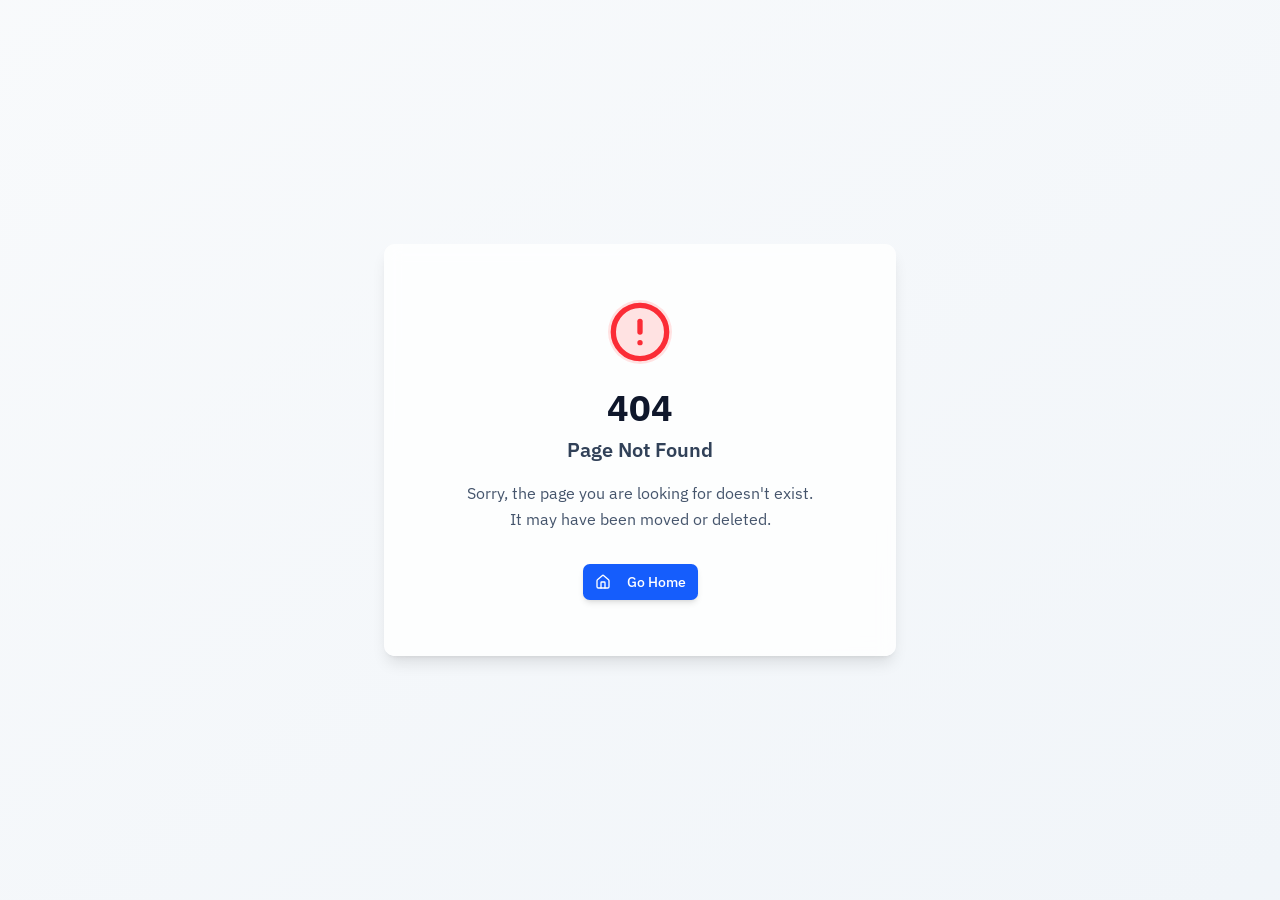
==== index.html @ 6c29c139 "Deploy Squeezebyte privacy policy" ====
<!doctype html>
<html lang="en">
  <head>
    <meta charset="UTF-8" />
    <meta name="viewport" content="width=device-width, initial-scale=1.0, maximum-scale=1" />
    <title>Privacy Policy | Squeezebyte LLC</title>
    <meta name="description" content="Privacy policy for the Squeezebyte LLC eBay-connected automation application." />
    <meta name="theme-color" content="#17243d" />
    <link rel="icon" type="image/png" href="./manus-storage/squeezebyte-mark_894b744e.png" />
    <link rel="preconnect" href="https://fonts.googleapis.com" />
    <link rel="preconnect" href="https://fonts.gstatic.com" crossorigin />
    <link href="https://fonts.googleapis.com/css2?family=IBM+Plex+Mono:wght@500;600&family=IBM+Plex+Sans:wght@400;500;600;700&family=Newsreader:opsz,wght@6..72,400;6..72,500;6..72,600&display=swap" rel="stylesheet" />
    <script type="module" crossorigin src="./assets/index-CS0G8mIb.js"></script>
    <link rel="stylesheet" crossorigin href="./assets/index-B0Gz08T2.css">
    <script src="/__manus__/debug-collector.js" defer></script>
  </head>
  <body>
    <script id="manus-runtime">window.__MANUS_HOST_DEV__ = false;
(function(){"use strict";var Mr={exports:{}},Kn={};/**
 * @license React
 * react-jsx-runtime.production.js
 *
 * Copyright (c) Meta Platforms, Inc. and affiliates.
 *
 * This source code is licensed under the MIT license found in the
 * LICENSE file in the root directory of this source tree.
 */var $c;function um(){if($c)return Kn;$c=1;var r=Symbol.for("react.transitional.element"),i=Symbol.for("react.fragment");function c(s,d,m){var x=null;if(m!==void 0&&(x=""+m),d.key!==void 0&&(x=""+d.key),"key"in d){m={};for(var R in d)R!=="key"&&(m[R]=d[R])}else m=d;return d=m.ref,{$$typeof:r,type:s,key:x,ref:d!==void 0?d:null,props:m}}return Kn.Fragment=i,Kn.jsx=c,Kn.jsxs=c,Kn}var Fc;function dm(){return Fc||(Fc=1,Mr.exports=um()),Mr.exports}var h=dm(),Ar={exports:{}},Pn={},Rr={exports:{}},Nr={};/**
 * @license React
 * scheduler.production.js
 *
 * Copyright (c) Meta Platforms, Inc. and affiliates.
 *
 * This source code is licensed under the MIT license found in the
 * LICENSE file in the root directory of this source tree.
 */var Ic;function fm(){return Ic||(Ic=1,function(r){function i(A,q){var B=A.length;A.push(q);t:for(;0<B;){var bt=B-1>>>1,p=A[bt];if(0<d(p,q))A[bt]=q,A[B]=p,B=bt;else break t}}function c(A){return A.length===0?null:A[0]}function s(A){if(A.length===0)return null;var q=A[0],B=A.pop();if(B!==q){A[0]=B;t:for(var bt=0,p=A.length,O=p>>>1;bt<O;){var X=2*(bt+1)-1,G=A[X],Z=X+1,st=A[Z];if(0>d(G,B))Z<p&&0>d(st,G)?(A[bt]=st,A[Z]=B,bt=Z):(A[bt]=G,A[X]=B,bt=X);else if(Z<p&&0>d(st,B))A[bt]=st,A[Z]=B,bt=Z;else break t}}return q}function d(A,q){var B=A.sortIndex-q.sortIndex;return B!==0?B:A.id-q.id}if(r.unstable_now=void 0,typeof performance=="object"&&typeof performance.now=="function"){var m=performance;r.unstable_now=function(){return m.now()}}else{var x=Date,R=x.now();r.unstable_now=function(){return x.now()-R}}var C=[],v=[],D=1,j=null,J=3,at=!1,$=!1,nt=!1,ct=!1,ht=typeof setTimeout=="function"?setTimeout:null,St=typeof clearTimeout=="function"?clearTimeout:null,_=typeof setImmediate<"u"?setImmediate:null;function Y(A){for(var q=c(v);q!==null;){if(q.callback===null)s(v);else if(q.startTime<=A)s(v),q.sortIndex=q.expirationTime,i(C,q);else break;q=c(v)}}function H(A){if(nt=!1,Y(A),!$)if(c(C)!==null)$=!0,it||(it=!0,Bt());else{var q=c(v);q!==null&&Mt(H,q.startTime-A)}}var it=!1,rt=-1,V=5,xt=-1;function Be(){return ct?!0:!(r.unstable_now()-xt<V)}function te(){if(ct=!1,it){var A=r.unstable_now();xt=A;var q=!0;try{t:{$=!1,nt&&(nt=!1,St(rt),rt=-1),at=!0;var B=J;try{e:{for(Y(A),j=c(C);j!==null&&!(j.expirationTime>A&&Be());){var bt=j.callback;if(typeof bt=="function"){j.callback=null,J=j.priorityLevel;var p=bt(j.expirationTime<=A);if(A=r.unstable_now(),typeof p=="function"){j.callback=p,Y(A),q=!0;break e}j===c(C)&&s(C),Y(A)}else s(C);j=c(C)}if(j!==null)q=!0;else{var O=c(v);O!==null&&Mt(H,O.startTime-A),q=!1}}break t}finally{j=null,J=B,at=!1}q=void 0}}finally{q?Bt():it=!1}}}var Bt;if(typeof _=="function")Bt=function(){_(te)};else if(typeof MessageChannel<"u"){var me=new MessageChannel,Se=me.port2;me.port1.onmessage=te,Bt=function(){Se.postMessage(null)}}else Bt=function(){ht(te,0)};function Mt(A,q){rt=ht(function(){A(r.unstable_now())},q)}r.unstable_IdlePriority=5,r.unstable_ImmediatePriority=1,r.unstable_LowPriority=4,r.unstable_NormalPriority=3,r.unstable_Profiling=null,r.unstable_UserBlockingPriority=2,r.unstable_cancelCallback=function(A){A.callback=null},r.unstable_forceFrameRate=function(A){0>A||125<A?console.error("forceFrameRate takes a positive int between 0 and 125, forcing frame rates higher than 125 fps is not supported"):V=0<A?Math.floor(1e3/A):5},r.unstable_getCurrentPriorityLevel=function(){return J},r.unstable_next=function(A){switch(J){case 1:case 2:case 3:var q=3;break;default:q=J}var B=J;J=q;try{return A()}finally{J=B}},r.unstable_requestPaint=function(){ct=!0},r.unstable_runWithPriority=function(A,q){switch(A){case 1:case 2:case 3:case 4:case 5:break;default:A=3}var B=J;J=A;try{return q()}finally{J=B}},r.unstable_scheduleCallback=function(A,q,B){var bt=r.unstable_now();switch(typeof B=="object"&&B!==null?(B=B.delay,B=typeof B=="number"&&0<B?bt+B:bt):B=bt,A){case 1:var p=-1;break;case 2:p=250;break;case 5:p=1073741823;break;case 4:p=1e4;break;default:p=5e3}return p=B+p,A={id:D++,callback:q,priorityLevel:A,startTime:B,expirationTime:p,sortIndex:-1},B>bt?(A.sortIndex=B,i(v,A),c(C)===null&&A===c(v)&&(nt?(St(rt),rt=-1):nt=!0,Mt(H,B-bt))):(A.sortIndex=p,i(C,A),$||at||($=!0,it||(it=!0,Bt()))),A},r.unstable_shouldYield=Be,r.unstable_wrapCallback=function(A){var q=J;return function(){var B=J;J=q;try{return A.apply(this,arguments)}finally{J=B}}}}(Nr)),Nr}var tu;function hm(){return tu||(tu=1,Rr.exports=fm()),Rr.exports}var zr={exports:{}},ut={};/**
 * @license React
 * react.production.js
 *
 * Copyright (c) Meta Platforms, Inc. and affiliates.
 *
 * This source code is licensed under the MIT license found in the
 * LICENSE file in the root directory of this source tree.
 */var eu;function mm(){if(eu)return ut;eu=1;var r=Symbol.for("react.transitional.element"),i=Symbol.for("react.portal"),c=Symbol.for("react.fragment"),s=Symbol.for("react.strict_mode"),d=Symbol.for("react.profiler"),m=Symbol.for("react.consumer"),x=Symbol.for("react.context"),R=Symbol.for("react.forward_ref"),C=Symbol.for("react.suspense"),v=Symbol.for("react.memo"),D=Symbol.for("react.lazy"),j=Symbol.iterator;function J(p){return p===null||typeof p!="object"?null:(p=j&&p[j]||p["@@iterator"],typeof p=="function"?p:null)}var at={isMounted:function(){return!1},enqueueForceUpdate:function(){},enqueueReplaceState:function(){},enqueueSetState:function(){}},$=Object.assign,nt={};function ct(p,O,X){this.props=p,this.context=O,this.refs=nt,this.updater=X||at}ct.prototype.isReactComponent={},ct.prototype.setState=function(p,O){if(typeof p!="object"&&typeof p!="function"&&p!=null)throw Error("takes an object of state variables to update or a function which returns an object of state variables.");this.updater.enqueueSetState(this,p,O,"setState")},ct.prototype.forceUpdate=function(p){this.updater.enqueueForceUpdate(this,p,"forceUpdate")};function ht(){}ht.prototype=ct.prototype;function St(p,O,X){this.props=p,this.context=O,this.refs=nt,this.updater=X||at}var _=St.prototype=new ht;_.constructor=St,$(_,ct.prototype),_.isPureReactComponent=!0;var Y=Array.isArray,H={H:null,A:null,T:null,S:null,V:null},it=Object.prototype.hasOwnProperty;function rt(p,O,X,G,Z,st){return X=st.ref,{$$typeof:r,type:p,key:O,ref:X!==void 0?X:null,props:st}}function V(p,O){return rt(p.type,O,void 0,void 0,void 0,p.props)}function xt(p){return typeof p=="object"&&p!==null&&p.$$typeof===r}function Be(p){var O={"=":"=0",":":"=2"};return"$"+p.replace(/[=:]/g,function(X){return O[X]})}var te=/\/+/g;function Bt(p,O){return typeof p=="object"&&p!==null&&p.key!=null?Be(""+p.key):O.toString(36)}function me(){}function Se(p){switch(p.status){case"fulfilled":return p.value;case"rejected":throw p.reason;default:switch(typeof p.status=="string"?p.then(me,me):(p.status="pending",p.then(function(O){p.status==="pending"&&(p.status="fulfilled",p.value=O)},function(O){p.status==="pending"&&(p.status="rejected",p.reason=O)})),p.status){case"fulfilled":return p.value;case"rejected":throw p.reason}}throw p}function Mt(p,O,X,G,Z){var st=typeof p;(st==="undefined"||st==="boolean")&&(p=null);var I=!1;if(p===null)I=!0;else switch(st){case"bigint":case"string":case"number":I=!0;break;case"object":switch(p.$$typeof){case r:case i:I=!0;break;case D:return I=p._init,Mt(I(p._payload),O,X,G,Z)}}if(I)return Z=Z(p),I=G===""?"."+Bt(p,0):G,Y(Z)?(X="",I!=null&&(X=I.replace(te,"$&/")+"/"),Mt(Z,O,X,"",function(Jt){return Jt})):Z!=null&&(xt(Z)&&(Z=V(Z,X+(Z.key==null||p&&p.key===Z.key?"":(""+Z.key).replace(te,"$&/")+"/")+I)),O.push(Z)),1;I=0;var gt=G===""?".":G+":";if(Y(p))for(var Tt=0;Tt<p.length;Tt++)G=p[Tt],st=gt+Bt(G,Tt),I+=Mt(G,O,X,st,Z);else if(Tt=J(p),typeof Tt=="function")for(p=Tt.call(p),Tt=0;!(G=p.next()).done;)G=G.value,st=gt+Bt(G,Tt++),I+=Mt(G,O,X,st,Z);else if(st==="object"){if(typeof p.then=="function")return Mt(Se(p),O,X,G,Z);throw O=String(p),Error("Objects are not valid as a React child (found: "+(O==="[object Object]"?"object with keys {"+Object.keys(p).join(", ")+"}":O)+"). If you meant to render a collection of children, use an array instead.")}return I}function A(p,O,X){if(p==null)return p;var G=[],Z=0;return Mt(p,G,"","",function(st){return O.call(X,st,Z++)}),G}function q(p){if(p._status===-1){var O=p._result;O=O(),O.then(function(X){(p._status===0||p._status===-1)&&(p._status=1,p._result=X)},function(X){(p._status===0||p._status===-1)&&(p._status=2,p._result=X)}),p._status===-1&&(p._status=0,p._result=O)}if(p._status===1)return p._result.default;throw p._result}var B=typeof reportError=="function"?reportError:function(p){if(typeof window=="object"&&typeof window.ErrorEvent=="function"){var O=new window.ErrorEvent("error",{bubbles:!0,cancelable:!0,message:typeof p=="object"&&p!==null&&typeof p.message=="string"?String(p.message):String(p),error:p});if(!window.dispatchEvent(O))return}else if(typeof process=="object"&&typeof process.emit=="function"){process.emit("uncaughtException",p);return}console.error(p)};function bt(){}return ut.Children={map:A,forEach:function(p,O,X){A(p,function(){O.apply(this,arguments)},X)},count:function(p){var O=0;return A(p,function(){O++}),O},toArray:function(p){return A(p,function(O){return O})||[]},only:function(p){if(!xt(p))throw Error("React.Children.only expected to receive a single React element child.");return p}},ut.Component=ct,ut.Fragment=c,ut.Profiler=d,ut.PureComponent=St,ut.StrictMode=s,ut.Suspense=C,ut.__CLIENT_INTERNALS_DO_NOT_USE_OR_WARN_USERS_THEY_CANNOT_UPGRADE=H,ut.__COMPILER_RUNTIME={__proto__:null,c:function(p){return H.H.useMemoCache(p)}},ut.cache=function(p){return function(){return p.apply(null,arguments)}},ut.cloneElement=function(p,O,X){if(p==null)throw Error("The argument must be a React element, but you passed "+p+".");var G=$({},p.props),Z=p.key,st=void 0;if(O!=null)for(I in O.ref!==void 0&&(st=void 0),O.key!==void 0&&(Z=""+O.key),O)!it.call(O,I)||I==="key"||I==="__self"||I==="__source"||I==="ref"&&O.ref===void 0||(G[I]=O[I]);var I=arguments.length-2;if(I===1)G.children=X;else if(1<I){for(var gt=Array(I),Tt=0;Tt<I;Tt++)gt[Tt]=arguments[Tt+2];G.children=gt}return rt(p.type,Z,void 0,void 0,st,G)},ut.createContext=function(p){return p={$$typeof:x,_currentValue:p,_currentValue2:p,_threadCount:0,Provider:null,Consumer:null},p.Provider=p,p.Consumer={$$typeof:m,_context:p},p},ut.createElement=function(p,O,X){var G,Z={},st=null;if(O!=null)for(G in O.key!==void 0&&(st=""+O.key),O)it.call(O,G)&&G!=="key"&&G!=="__self"&&G!=="__source"&&(Z[G]=O[G]);var I=arguments.length-2;if(I===1)Z.children=X;else if(1<I){for(var gt=Array(I),Tt=0;Tt<I;Tt++)gt[Tt]=arguments[Tt+2];Z.children=gt}if(p&&p.defaultProps)for(G in I=p.defaultProps,I)Z[G]===void 0&&(Z[G]=I[G]);return rt(p,st,void 0,void 0,null,Z)},ut.createRef=function(){return{current:null}},ut.forwardRef=function(p){return{$$typeof:R,render:p}},ut.isValidElement=xt,ut.lazy=function(p){return{$$typeof:D,_payload:{_status:-1,_result:p},_init:q}},ut.memo=function(p,O){return{$$typeof:v,type:p,compare:O===void 0?null:O}},ut.startTransition=function(p){var O=H.T,X={};H.T=X;try{var G=p(),Z=H.S;Z!==null&&Z(X,G),typeof G=="object"&&G!==null&&typeof G.then=="function"&&G.then(bt,B)}catch(st){B(st)}finally{H.T=O}},ut.unstable_useCacheRefresh=function(){return H.H.useCacheRefresh()},ut.use=function(p){return H.H.use(p)},ut.useActionState=function(p,O,X){return H.H.useActionState(p,O,X)},ut.useCallback=function(p,O){return H.H.useCallback(p,O)},ut.useContext=function(p){return H.H.useContext(p)},ut.useDebugValue=function(){},ut.useDeferredValue=function(p,O){return H.H.useDeferredValue(p,O)},ut.useEffect=function(p,O,X){var G=H.H;if(typeof X=="function")throw Error("useEffect CRUD overload is not enabled in this build of React.");return G.useEffect(p,O)},ut.useId=function(){return H.H.useId()},ut.useImperativeHandle=function(p,O,X){return H.H.useImperativeHandle(p,O,X)},ut.useInsertionEffect=function(p,O){return H.H.useInsertionEffect(p,O)},ut.useLayoutEffect=function(p,O){return H.H.useLayoutEffect(p,O)},ut.useMemo=function(p,O){return H.H.useMemo(p,O)},ut.useOptimistic=function(p,O){return H.H.useOptimistic(p,O)},ut.useReducer=function(p,O,X){return H.H.useReducer(p,O,X)},ut.useRef=function(p){return H.H.useRef(p)},ut.useState=function(p){return H.H.useState(p)},ut.useSyncExternalStore=function(p,O,X){return H.H.useSyncExternalStore(p,O,X)},ut.useTransition=function(){return H.H.useTransition()},ut.version="19.1.1",ut}var lu;function _r(){return lu||(lu=1,zr.exports=mm()),zr.exports}var kr={exports:{}},he={};/**
 * @license React
 * react-dom.production.js
 *
 * Copyright (c) Meta Platforms, Inc. and affiliates.
 *
 * This source code is licensed under the MIT license found in the
 * LICENSE file in the root directory of this source tree.
 */var au;function gm(){if(au)return he;au=1;var r=_r();function i(C){var v="https://react.dev/errors/"+C;if(1<arguments.length){v+="?args[]="+encodeURIComponent(arguments[1]);for(var D=2;D<arguments.length;D++)v+="&args[]="+encodeURIComponent(arguments[D])}return"Minified React error #"+C+"; visit "+v+" for the full message or use the non-minified dev environment for full errors and additional helpful warnings."}function c(){}var s={d:{f:c,r:function(){throw Error(i(522))},D:c,C:c,L:c,m:c,X:c,S:c,M:c},p:0,findDOMNode:null},d=Symbol.for("react.portal");function m(C,v,D){var j=3<arguments.length&&arguments[3]!==void 0?arguments[3]:null;return{$$typeof:d,key:j==null?null:""+j,children:C,containerInfo:v,implementation:D}}var x=r.__CLIENT_INTERNALS_DO_NOT_USE_OR_WARN_USERS_THEY_CANNOT_UPGRADE;function R(C,v){if(C==="font")return"";if(typeof v=="string")return v==="use-credentials"?v:""}return he.__DOM_INTERNALS_DO_NOT_USE_OR_WARN_USERS_THEY_CANNOT_UPGRADE=s,he.createPortal=function(C,v){var D=2<arguments.length&&arguments[2]!==void 0?arguments[2]:null;if(!v||v.nodeType!==1&&v.nodeType!==9&&v.nodeType!==11)throw Error(i(299));return m(C,v,null,D)},he.flushSync=function(C){var v=x.T,D=s.p;try{if(x.T=null,s.p=2,C)return C()}finally{x.T=v,s.p=D,s.d.f()}},he.preconnect=function(C,v){typeof C=="string"&&(v?(v=v.crossOrigin,v=typeof v=="string"?v==="use-credentials"?v:"":void 0):v=null,s.d.C(C,v))},he.prefetchDNS=function(C){typeof C=="string"&&s.d.D(C)},he.preinit=function(C,v){if(typeof C=="string"&&v&&typeof v.as=="string"){var D=v.as,j=R(D,v.crossOrigin),J=typeof v.integrity=="string"?v.integrity:void 0,at=typeof v.fetchPriority=="string"?v.fetchPriority:void 0;D==="style"?s.d.S(C,typeof v.precedence=="string"?v.precedence:void 0,{crossOrigin:j,integrity:J,fetchPriority:at}):D==="script"&&s.d.X(C,{crossOrigin:j,integrity:J,fetchPriority:at,nonce:typeof v.nonce=="string"?v.nonce:void 0})}},he.preinitModule=function(C,v){if(typeof C=="string")if(typeof v=="object"&&v!==null){if(v.as==null||v.as==="script"){var D=R(v.as,v.crossOrigin);s.d.M(C,{crossOrigin:D,integrity:typeof v.integrity=="string"?v.integrity:void 0,nonce:typeof v.nonce=="string"?v.nonce:void 0})}}else v==null&&s.d.M(C)},he.preload=function(C,v){if(typeof C=="string"&&typeof v=="object"&&v!==null&&typeof v.as=="string"){var D=v.as,j=R(D,v.crossOrigin);s.d.L(C,D,{crossOrigin:j,integrity:typeof v.integrity=="string"?v.integrity:void 0,nonce:typeof v.nonce=="string"?v.nonce:void 0,type:typeof v.type=="string"?v.type:void 0,fetchPriority:typeof v.fetchPriority=="string"?v.fetchPriority:void 0,referrerPolicy:typeof v.referrerPolicy=="string"?v.referrerPolicy:void 0,imageSrcSet:typeof v.imageSrcSet=="string"?v.imageSrcSet:void 0,imageSizes:typeof v.imageSizes=="string"?v.imageSizes:void 0,media:typeof v.media=="string"?v.media:void 0})}},he.preloadModule=function(C,v){if(typeof C=="string")if(v){var D=R(v.as,v.crossOrigin);s.d.m(C,{as:typeof v.as=="string"&&v.as!=="script"?v.as:void 0,crossOrigin:D,integrity:typeof v.integrity=="string"?v.integrity:void 0})}else s.d.m(C)},he.requestFormReset=function(C){s.d.r(C)},he.unstable_batchedUpdates=function(C,v){return C(v)},he.useFormState=function(C,v,D){return x.H.useFormState(C,v,D)},he.useFormStatus=function(){return x.H.useHostTransitionStatus()},he.version="19.1.1",he}var nu;function pm(){if(nu)return kr.exports;nu=1;function r(){if(!(typeof __REACT_DEVTOOLS_GLOBAL_HOOK__>"u"||typeof __REACT_DEVTOOLS_GLOBAL_HOOK__.checkDCE!="function"))try{__REACT_DEVTOOLS_GLOBAL_HOOK__.checkDCE(r)}catch(i){console.error(i)}}return r(),kr.exports=gm(),kr.exports}/**
 * @license React
 * react-dom-client.production.js
 *
 * Copyright (c) Meta Platforms, Inc. and affiliates.
 *
 * This source code is licensed under the MIT license found in the
 * LICENSE file in the root directory of this source tree.
 */var ou;function ym(){if(ou)return Pn;ou=1;var r=hm(),i=_r(),c=pm();function s(t){var e="https://react.dev/errors/"+t;if(1<arguments.length){e+="?args[]="+encodeURIComponent(arguments[1]);for(var l=2;l<arguments.length;l++)e+="&args[]="+encodeURIComponent(arguments[l])}return"Minified React error #"+t+"; visit "+e+" for the full message or use the non-minified dev environment for full errors and additional helpful warnings."}function d(t){return!(!t||t.nodeType!==1&&t.nodeType!==9&&t.nodeType!==11)}function m(t){var e=t,l=t;if(t.alternate)for(;e.return;)e=e.return;else{t=e;do e=t,(e.flags&4098)!==0&&(l=e.return),t=e.return;while(t)}return e.tag===3?l:null}function x(t){if(t.tag===13){var e=t.memoizedState;if(e===null&&(t=t.alternate,t!==null&&(e=t.memoizedState)),e!==null)return e.dehydrated}return null}function R(t){if(m(t)!==t)throw Error(s(188))}function C(t){var e=t.alternate;if(!e){if(e=m(t),e===null)throw Error(s(188));return e!==t?null:t}for(var l=t,a=e;;){var n=l.return;if(n===null)break;var o=n.alternate;if(o===null){if(a=n.return,a!==null){l=a;continue}break}if(n.child===o.child){for(o=n.child;o;){if(o===l)return R(n),t;if(o===a)return R(n),e;o=o.sibling}throw Error(s(188))}if(l.return!==a.return)l=n,a=o;else{for(var u=!1,f=n.child;f;){if(f===l){u=!0,l=n,a=o;break}if(f===a){u=!0,a=n,l=o;break}f=f.sibling}if(!u){for(f=o.child;f;){if(f===l){u=!0,l=o,a=n;break}if(f===a){u=!0,a=o,l=n;break}f=f.sibling}if(!u)throw Error(s(189))}}if(l.alternate!==a)throw Error(s(190))}if(l.tag!==3)throw Error(s(188));return l.stateNode.current===l?t:e}function v(t){var e=t.tag;if(e===5||e===26||e===27||e===6)return t;for(t=t.child;t!==null;){if(e=v(t),e!==null)return e;t=t.sibling}return null}var D=Object.assign,j=Symbol.for("react.element"),J=Symbol.for("react.transitional.element"),at=Symbol.for("react.portal"),$=Symbol.for("react.fragment"),nt=Symbol.for("react.strict_mode"),ct=Symbol.for("react.profiler"),ht=Symbol.for("react.provider"),St=Symbol.for("react.consumer"),_=Symbol.for("react.context"),Y=Symbol.for("react.forward_ref"),H=Symbol.for("react.suspense"),it=Symbol.for("react.suspense_list"),rt=Symbol.for("react.memo"),V=Symbol.for("react.lazy"),xt=Symbol.for("react.activity"),Be=Symbol.for("react.memo_cache_sentinel"),te=Symbol.iterator;function Bt(t){return t===null||typeof t!="object"?null:(t=te&&t[te]||t["@@iterator"],typeof t=="function"?t:null)}var me=Symbol.for("react.client.reference");function Se(t){if(t==null)return null;if(typeof t=="function")return t.$$typeof===me?null:t.displayName||t.name||null;if(typeof t=="string")return t;switch(t){case $:return"Fragment";case ct:return"Profiler";case nt:return"StrictMode";case H:return"Suspense";case it:return"SuspenseList";case xt:return"Activity"}if(typeof t=="object")switch(t.$$typeof){case at:return"Portal";case _:return(t.displayName||"Context")+".Provider";case St:return(t._context.displayName||"Context")+".Consumer";case Y:var e=t.render;return t=t.displayName,t||(t=e.displayName||e.name||"",t=t!==""?"ForwardRef("+t+")":"ForwardRef"),t;case rt:return e=t.displayName||null,e!==null?e:Se(t.type)||"Memo";case V:e=t._payload,t=t._init;try{return Se(t(e))}catch{}}return null}var Mt=Array.isArray,A=i.__CLIENT_INTERNALS_DO_NOT_USE_OR_WARN_USERS_THEY_CANNOT_UPGRADE,q=c.__DOM_INTERNALS_DO_NOT_USE_OR_WARN_USERS_THEY_CANNOT_UPGRADE,B={pending:!1,data:null,method:null,action:null},bt=[],p=-1;function O(t){return{current:t}}function X(t){0>p||(t.current=bt[p],bt[p]=null,p--)}function G(t,e){p++,bt[p]=t.current,t.current=e}var Z=O(null),st=O(null),I=O(null),gt=O(null);function Tt(t,e){switch(G(I,e),G(st,t),G(Z,null),e.nodeType){case 9:case 11:t=(t=e.documentElement)&&(t=t.namespaceURI)?Hh(t):0;break;default:if(t=e.tagName,e=e.namespaceURI)e=Hh(e),t=Uh(e,t);else switch(t){case"svg":t=1;break;case"math":t=2;break;default:t=0}}X(Z),G(Z,t)}function Jt(){X(Z),X(st),X(I)}function Ke(t){t.memoizedState!==null&&G(gt,t);var e=Z.current,l=Uh(e,t.type);e!==l&&(G(st,t),G(Z,l))}function Ce(t){st.current===t&&(X(Z),X(st)),gt.current===t&&(X(gt),Wo._currentValue=B)}var Pe=Object.prototype.hasOwnProperty,yl=r.unstable_scheduleCallback,sn=r.unstable_cancelCallback,Ca=r.unstable_shouldYield,ri=r.unstable_requestPaint,ge=r.unstable_now,si=r.unstable_getCurrentPriorityLevel,Ul=r.unstable_ImmediatePriority,Fn=r.unstable_UserBlockingPriority,nl=r.unstable_NormalPriority,ci=r.unstable_LowPriority,Gl=r.unstable_IdlePriority,ui=r.log,Ea=r.unstable_setDisableYieldValue,ql=null,Wt=null;function Je(t){if(typeof ui=="function"&&Ea(t),Wt&&typeof Wt.setStrictMode=="function")try{Wt.setStrictMode(ql,t)}catch{}}var $t=Math.clz32?Math.clz32:fi,di=Math.log,Ta=Math.LN2;function fi(t){return t>>>=0,t===0?32:31-(di(t)/Ta|0)|0}var L=256,cn=4194304;function vl(t){var e=t&42;if(e!==0)return e;switch(t&-t){case 1:return 1;case 2:return 2;case 4:return 4;case 8:return 8;case 16:return 16;case 32:return 32;case 64:return 64;case 128:return 128;case 256:case 512:case 1024:case 2048:case 4096:case 8192:case 16384:case 32768:case 65536:case 131072:case 262144:case 524288:case 1048576:case 2097152:return t&4194048;case 4194304:case 8388608:case 16777216:case 33554432:return t&62914560;case 67108864:return 67108864;case 134217728:return 134217728;case 268435456:return 268435456;case 536870912:return 536870912;case 1073741824:return 0;default:return t}}function un(t,e,l){var a=t.pendingLanes;if(a===0)return 0;var n=0,o=t.suspendedLanes,u=t.pingedLanes;t=t.warmLanes;var f=a&134217727;return f!==0?(a=f&~o,a!==0?n=vl(a):(u&=f,u!==0?n=vl(u):l||(l=f&~t,l!==0&&(n=vl(l))))):(f=a&~o,f!==0?n=vl(f):u!==0?n=vl(u):l||(l=a&~t,l!==0&&(n=vl(l)))),n===0?0:e!==0&&e!==n&&(e&o)===0&&(o=n&-n,l=e&-e,o>=l||o===32&&(l&4194048)!==0)?e:n}function Dt(t,e){return(t.pendingLanes&~(t.suspendedLanes&~t.pingedLanes)&e)===0}function In(t,e){switch(t){case 1:case 2:case 4:case 8:case 64:return e+250;case 16:case 32:case 128:case 256:case 512:case 1024:case 2048:case 4096:case 8192:case 16384:case 32768:case 65536:case 131072:case 262144:case 524288:case 1048576:case 2097152:return e+5e3;case 4194304:case 8388608:case 16777216:case 33554432:return-1;case 67108864:case 134217728:case 268435456:case 536870912:case 1073741824:return-1;default:return-1}}function to(){var t=L;return L<<=1,(L&4194048)===0&&(L=256),t}function hi(){var t=cn;return cn<<=1,(cn&62914560)===0&&(cn=4194304),t}function eo(t){for(var e=[],l=0;31>l;l++)e.push(t);return e}function Da(t,e){t.pendingLanes|=e,e!==268435456&&(t.suspendedLanes=0,t.pingedLanes=0,t.warmLanes=0)}function Ir(t,e,l,a,n,o){var u=t.pendingLanes;t.pendingLanes=l,t.suspendedLanes=0,t.pingedLanes=0,t.warmLanes=0,t.expiredLanes&=l,t.entangledLanes&=l,t.errorRecoveryDisabledLanes&=l,t.shellSuspendCounter=0;var f=t.entanglements,g=t.expirationTimes,S=t.hiddenUpdates;for(l=u&~l;0<l;){var N=31-$t(l),k=1<<N;f[N]=0,g[N]=-1;var E=S[N];if(E!==null)for(S[N]=null,N=0;N<E.length;N++){var T=E[N];T!==null&&(T.lane&=-536870913)}l&=~k}a!==0&&mi(t,a,0),o!==0&&n===0&&t.tag!==0&&(t.suspendedLanes|=o&~(u&~e))}function mi(t,e,l){t.pendingLanes|=e,t.suspendedLanes&=~e;var a=31-$t(e);t.entangledLanes|=e,t.entanglements[a]=t.entanglements[a]|1073741824|l&4194090}function gi(t,e){var l=t.entangledLanes|=e;for(t=t.entanglements;l;){var a=31-$t(l),n=1<<a;n&e|t[a]&e&&(t[a]|=e),l&=~n}}function lo(t){switch(t){case 2:t=1;break;case 8:t=4;break;case 32:t=16;break;case 256:case 512:case 1024:case 2048:case 4096:case 8192:case 16384:case 32768:case 65536:case 131072:case 262144:case 524288:case 1048576:case 2097152:case 4194304:case 8388608:case 16777216:case 33554432:t=128;break;case 268435456:t=134217728;break;default:t=0}return t}function ao(t){return t&=-t,2<t?8<t?(t&134217727)!==0?32:268435456:8:2}function pi(){var t=q.p;return t!==0?t:(t=window.event,t===void 0?32:nm(t.type))}function ts(t,e){var l=q.p;try{return q.p=t,e()}finally{q.p=l}}var ol=Math.random().toString(36).slice(2),ee="__reactFiber$"+ol,pe="__reactProps$"+ol,Yl="__reactContainer$"+ol,no="__reactEvents$"+ol,es="__reactListeners$"+ol,ls="__reactHandles$"+ol,yi="__reactResources$"+ol,Ma="__reactMarker$"+ol;function oo(t){delete t[ee],delete t[pe],delete t[no],delete t[es],delete t[ls]}function Vl(t){var e=t[ee];if(e)return e;for(var l=t.parentNode;l;){if(e=l[Yl]||l[ee]){if(l=e.alternate,e.child!==null||l!==null&&l.child!==null)for(t=Vh(t);t!==null;){if(l=t[ee])return l;t=Vh(t)}return e}t=l,l=t.parentNode}return null}function Xl(t){if(t=t[ee]||t[Yl]){var e=t.tag;if(e===5||e===6||e===13||e===26||e===27||e===3)return t}return null}function Aa(t){var e=t.tag;if(e===5||e===26||e===27||e===6)return t.stateNode;throw Error(s(33))}function Zl(t){var e=t[yi];return e||(e=t[yi]={hoistableStyles:new Map,hoistableScripts:new Map}),e}function Vt(t){t[Ma]=!0}var vi=new Set,bi={};function bl(t,e){We(t,e),We(t+"Capture",e)}function We(t,e){for(bi[t]=e,t=0;t<e.length;t++)vi.add(e[t])}var as=RegExp("^[:A-Z_a-z\\u00C0-\\u00D6\\u00D8-\\u00F6\\u00F8-\\u02FF\\u0370-\\u037D\\u037F-\\u1FFF\\u200C-\\u200D\\u2070-\\u218F\\u2C00-\\u2FEF\\u3001-\\uD7FF\\uF900-\\uFDCF\\uFDF0-\\uFFFD][:A-Z_a-z\\u00C0-\\u00D6\\u00D8-\\u00F6\\u00F8-\\u02FF\\u0370-\\u037D\\u037F-\\u1FFF\\u200C-\\u200D\\u2070-\\u218F\\u2C00-\\u2FEF\\u3001-\\uD7FF\\uF900-\\uFDCF\\uFDF0-\\uFFFD\\-.0-9\\u00B7\\u0300-\\u036F\\u203F-\\u2040]*$"),xi={},wi={};function Ra(t){return Pe.call(wi,t)?!0:Pe.call(xi,t)?!1:as.test(t)?wi[t]=!0:(xi[t]=!0,!1)}function M(t,e,l){if(Ra(e))if(l===null)t.removeAttribute(e);else{switch(typeof l){case"undefined":case"function":case"symbol":t.removeAttribute(e);return;case"boolean":var a=e.toLowerCase().slice(0,5);if(a!=="data-"&&a!=="aria-"){t.removeAttribute(e);return}}t.setAttribute(e,""+l)}}function tt(t,e,l){if(l===null)t.removeAttribute(e);else{switch(typeof l){case"undefined":case"function":case"symbol":case"boolean":t.removeAttribute(e);return}t.setAttribute(e,""+l)}}function Ot(t,e,l,a){if(a===null)t.removeAttribute(l);else{switch(typeof a){case"undefined":case"function":case"symbol":case"boolean":t.removeAttribute(l);return}t.setAttributeNS(e,l,""+a)}}var le,Ee;function ae(t){if(le===void 0)try{throw Error()}catch(l){var e=l.stack.trim().match(/\n( *(at )?)/);le=e&&e[1]||"",Ee=-1<l.stack.indexOf(`
    at`)?" (<anonymous>)":-1<l.stack.indexOf("@")?"@unknown:0:0":""}return`
`+le+t+Ee}var Le=!1;function He(t,e){if(!t||Le)return"";Le=!0;var l=Error.prepareStackTrace;Error.prepareStackTrace=void 0;try{var a={DetermineComponentFrameRoot:function(){try{if(e){var k=function(){throw Error()};if(Object.defineProperty(k.prototype,"props",{set:function(){throw Error()}}),typeof Reflect=="object"&&Reflect.construct){try{Reflect.construct(k,[])}catch(T){var E=T}Reflect.construct(t,[],k)}else{try{k.call()}catch(T){E=T}t.call(k.prototype)}}else{try{throw Error()}catch(T){E=T}(k=t())&&typeof k.catch=="function"&&k.catch(function(){})}}catch(T){if(T&&E&&typeof T.stack=="string")return[T.stack,E.stack]}return[null,null]}};a.DetermineComponentFrameRoot.displayName="DetermineComponentFrameRoot";var n=Object.getOwnPropertyDescriptor(a.DetermineComponentFrameRoot,"name");n&&n.configurable&&Object.defineProperty(a.DetermineComponentFrameRoot,"name",{value:"DetermineComponentFrameRoot"});var o=a.DetermineComponentFrameRoot(),u=o[0],f=o[1];if(u&&f){var g=u.split(`
`),S=f.split(`
`);for(n=a=0;a<g.length&&!g[a].includes("DetermineComponentFrameRoot");)a++;for(;n<S.length&&!S[n].includes("DetermineComponentFrameRoot");)n++;if(a===g.length||n===S.length)for(a=g.length-1,n=S.length-1;1<=a&&0<=n&&g[a]!==S[n];)n--;for(;1<=a&&0<=n;a--,n--)if(g[a]!==S[n]){if(a!==1||n!==1)do if(a--,n--,0>n||g[a]!==S[n]){var N=`
`+g[a].replace(" at new "," at ");return t.displayName&&N.includes("<anonymous>")&&(N=N.replace("<anonymous>",t.displayName)),N}while(1<=a&&0<=n);break}}}finally{Le=!1,Error.prepareStackTrace=l}return(l=t?t.displayName||t.name:"")?ae(l):""}function Ql(t){switch(t.tag){case 26:case 27:case 5:return ae(t.type);case 16:return ae("Lazy");case 13:return ae("Suspense");case 19:return ae("SuspenseList");case 0:case 15:return He(t.type,!1);case 11:return He(t.type.render,!1);case 1:return He(t.type,!0);case 31:return ae("Activity");default:return""}}function xl(t){try{var e="";do e+=Ql(t),t=t.return;while(t);return e}catch(l){return`
Error generating stack: `+l.message+`
`+l.stack}}function Xt(t){switch(typeof t){case"bigint":case"boolean":case"number":case"string":case"undefined":return t;case"object":return t;default:return""}}function il(t){var e=t.type;return(t=t.nodeName)&&t.toLowerCase()==="input"&&(e==="checkbox"||e==="radio")}function ve(t){var e=il(t)?"checked":"value",l=Object.getOwnPropertyDescriptor(t.constructor.prototype,e),a=""+t[e];if(!t.hasOwnProperty(e)&&typeof l<"u"&&typeof l.get=="function"&&typeof l.set=="function"){var n=l.get,o=l.set;return Object.defineProperty(t,e,{configurable:!0,get:function(){return n.call(this)},set:function(u){a=""+u,o.call(this,u)}}),Object.defineProperty(t,e,{enumerable:l.enumerable}),{getValue:function(){return a},setValue:function(u){a=""+u},stopTracking:function(){t._valueTracker=null,delete t[e]}}}}function re(t){t._valueTracker||(t._valueTracker=ve(t))}function rl(t){if(!t)return!1;var e=t._valueTracker;if(!e)return!0;var l=e.getValue(),a="";return t&&(a=il(t)?t.checked?"true":"false":t.value),t=a,t!==l?(e.setValue(t),!0):!1}function wl(t){if(t=t||(typeof document<"u"?document:void 0),typeof t>"u")return null;try{return t.activeElement||t.body}catch{return t.body}}var dn=/[\n"\\]/g;function se(t){return t.replace(dn,function(e){return"\\"+e.charCodeAt(0).toString(16)+" "})}function Kl(t,e,l,a,n,o,u,f){t.name="",u!=null&&typeof u!="function"&&typeof u!="symbol"&&typeof u!="boolean"?t.type=u:t.removeAttribute("type"),e!=null?u==="number"?(e===0&&t.value===""||t.value!=e)&&(t.value=""+Xt(e)):t.value!==""+Xt(e)&&(t.value=""+Xt(e)):u!=="submit"&&u!=="reset"||t.removeAttribute("value"),e!=null?Pl(t,u,Xt(e)):l!=null?Pl(t,u,Xt(l)):a!=null&&t.removeAttribute("value"),n==null&&o!=null&&(t.defaultChecked=!!o),n!=null&&(t.checked=n&&typeof n!="function"&&typeof n!="symbol"),f!=null&&typeof f!="function"&&typeof f!="symbol"&&typeof f!="boolean"?t.name=""+Xt(f):t.removeAttribute("name")}function Na(t,e,l,a,n,o,u,f){if(o!=null&&typeof o!="function"&&typeof o!="symbol"&&typeof o!="boolean"&&(t.type=o),e!=null||l!=null){if(!(o!=="submit"&&o!=="reset"||e!=null))return;l=l!=null?""+Xt(l):"",e=e!=null?""+Xt(e):l,f||e===t.value||(t.value=e),t.defaultValue=e}a=a??n,a=typeof a!="function"&&typeof a!="symbol"&&!!a,t.checked=f?t.checked:!!a,t.defaultChecked=!!a,u!=null&&typeof u!="function"&&typeof u!="symbol"&&typeof u!="boolean"&&(t.name=u)}function Pl(t,e,l){e==="number"&&wl(t.ownerDocument)===t||t.defaultValue===""+l||(t.defaultValue=""+l)}function $e(t,e,l,a){if(t=t.options,e){e={};for(var n=0;n<l.length;n++)e["$"+l[n]]=!0;for(l=0;l<t.length;l++)n=e.hasOwnProperty("$"+t[l].value),t[l].selected!==n&&(t[l].selected=n),n&&a&&(t[l].defaultSelected=!0)}else{for(l=""+Xt(l),e=null,n=0;n<t.length;n++){if(t[n].value===l){t[n].selected=!0,a&&(t[n].defaultSelected=!0);return}e!==null||t[n].disabled||(e=t[n])}e!==null&&(e.selected=!0)}}function za(t,e,l){if(e!=null&&(e=""+Xt(e),e!==t.value&&(t.value=e),l==null)){t.defaultValue!==e&&(t.defaultValue=e);return}t.defaultValue=l!=null?""+Xt(l):""}function _a(t,e,l,a){if(e==null){if(a!=null){if(l!=null)throw Error(s(92));if(Mt(a)){if(1<a.length)throw Error(s(93));a=a[0]}l=a}l==null&&(l=""),e=l}l=Xt(e),t.defaultValue=l,a=t.textContent,a===l&&a!==""&&a!==null&&(t.value=a)}function Fe(t,e){if(e){var l=t.firstChild;if(l&&l===t.lastChild&&l.nodeType===3){l.nodeValue=e;return}}t.textContent=e}var fn=new Set("animationIterationCount aspectRatio borderImageOutset borderImageSlice borderImageWidth boxFlex boxFlexGroup boxOrdinalGroup columnCount columns flex flexGrow flexPositive flexShrink flexNegative flexOrder gridArea gridRow gridRowEnd gridRowSpan gridRowStart gridColumn gridColumnEnd gridColumnSpan gridColumnStart fontWeight lineClamp lineHeight opacity order orphans scale tabSize widows zIndex zoom fillOpacity floodOpacity stopOpacity strokeDasharray strokeDashoffset strokeMiterlimit strokeOpacity strokeWidth MozAnimationIterationCount MozBoxFlex MozBoxFlexGroup MozLineClamp msAnimationIterationCount msFlex msZoom msFlexGrow msFlexNegative msFlexOrder msFlexPositive msFlexShrink msGridColumn msGridColumnSpan msGridRow msGridRowSpan WebkitAnimationIterationCount WebkitBoxFlex WebKitBoxFlexGroup WebkitBoxOrdinalGroup WebkitColumnCount WebkitColumns WebkitFlex WebkitFlexGrow WebkitFlexPositive WebkitFlexShrink WebkitLineClamp".split(" "));function ka(t,e,l){var a=e.indexOf("--")===0;l==null||typeof l=="boolean"||l===""?a?t.setProperty(e,""):e==="float"?t.cssFloat="":t[e]="":a?t.setProperty(e,l):typeof l!="number"||l===0||fn.has(e)?e==="float"?t.cssFloat=l:t[e]=(""+l).trim():t[e]=l+"px"}function Oa(t,e,l){if(e!=null&&typeof e!="object")throw Error(s(62));if(t=t.style,l!=null){for(var a in l)!l.hasOwnProperty(a)||e!=null&&e.hasOwnProperty(a)||(a.indexOf("--")===0?t.setProperty(a,""):a==="float"?t.cssFloat="":t[a]="");for(var n in e)a=e[n],e.hasOwnProperty(n)&&l[n]!==a&&ka(t,n,a)}else for(var o in e)e.hasOwnProperty(o)&&ka(t,o,e[o])}function ja(t){if(t.indexOf("-")===-1)return!1;switch(t){case"annotation-xml":case"color-profile":case"font-face":case"font-face-src":case"font-face-uri":case"font-face-format":case"font-face-name":case"missing-glyph":return!1;default:return!0}}var Si=new Map([["acceptCharset","accept-charset"],["htmlFor","for"],["httpEquiv","http-equiv"],["crossOrigin","crossorigin"],["accentHeight","accent-height"],["alignmentBaseline","alignment-baseline"],["arabicForm","arabic-form"],["baselineShift","baseline-shift"],["capHeight","cap-height"],["clipPath","clip-path"],["clipRule","clip-rule"],["colorInterpolation","color-interpolation"],["colorInterpolationFilters","color-interpolation-filters"],["colorProfile","color-profile"],["colorRendering","color-rendering"],["dominantBaseline","dominant-baseline"],["enableBackground","enable-background"],["fillOpacity","fill-opacity"],["fillRule","fill-rule"],["floodColor","flood-color"],["floodOpacity","flood-opacity"],["fontFamily","font-family"],["fontSize","font-size"],["fontSizeAdjust","font-size-adjust"],["fontStretch","font-stretch"],["fontStyle","font-style"],["fontVariant","font-variant"],["fontWeight","font-weight"],["glyphName","glyph-name"],["glyphOrientationHorizontal","glyph-orientation-horizontal"],["glyphOrientationVertical","glyph-orientation-vertical"],["horizAdvX","horiz-adv-x"],["horizOriginX","horiz-origin-x"],["imageRendering","image-rendering"],["letterSpacing","letter-spacing"],["lightingColor","lighting-color"],["markerEnd","marker-end"],["markerMid","marker-mid"],["markerStart","marker-start"],["overlinePosition","overline-position"],["overlineThickness","overline-thickness"],["paintOrder","paint-order"],["panose-1","panose-1"],["pointerEvents","pointer-events"],["renderingIntent","rendering-intent"],["shapeRendering","shape-rendering"],["stopColor","stop-color"],["stopOpacity","stop-opacity"],["strikethroughPosition","strikethrough-position"],["strikethroughThickness","strikethrough-thickness"],["strokeDasharray","stroke-dasharray"],["strokeDashoffset","stroke-dashoffset"],["strokeLinecap","stroke-linecap"],["strokeLinejoin","stroke-linejoin"],["strokeMiterlimit","stroke-miterlimit"],["strokeOpacity","stroke-opacity"],["strokeWidth","stroke-width"],["textAnchor","text-anchor"],["textDecoration","text-decoration"],["textRendering","text-rendering"],["transformOrigin","transform-origin"],["underlinePosition","underline-position"],["underlineThickness","underline-thickness"],["unicodeBidi","unicode-bidi"],["unicodeRange","unicode-range"],["unitsPerEm","units-per-em"],["vAlphabetic","v-alphabetic"],["vHanging","v-hanging"],["vIdeographic","v-ideographic"],["vMathematical","v-mathematical"],["vectorEffect","vector-effect"],["vertAdvY","vert-adv-y"],["vertOriginX","vert-origin-x"],["vertOriginY","vert-origin-y"],["wordSpacing","word-spacing"],["writingMode","writing-mode"],["xmlnsXlink","xmlns:xlink"],["xHeight","x-height"]]),Ci=/^[\u0000-\u001F ]*j[\r\n\t]*a[\r\n\t]*v[\r\n\t]*a[\r\n\t]*s[\r\n\t]*c[\r\n\t]*r[\r\n\t]*i[\r\n\t]*p[\r\n\t]*t[\r\n\t]*:/i;function Ba(t){return Ci.test(""+t)?"javascript:throw new Error('React has blocked a javascript: URL as a security precaution.')":t}var hn=null;function mn(t){return t=t.target||t.srcElement||window,t.correspondingUseElement&&(t=t.correspondingUseElement),t.nodeType===3?t.parentNode:t}var Sl=null,Cl=null;function io(t){var e=Xl(t);if(e&&(t=e.stateNode)){var l=t[pe]||null;t:switch(t=e.stateNode,e.type){case"input":if(Kl(t,l.value,l.defaultValue,l.defaultValue,l.checked,l.defaultChecked,l.type,l.name),e=l.name,l.type==="radio"&&e!=null){for(l=t;l.parentNode;)l=l.parentNode;for(l=l.querySelectorAll('input[name="'+se(""+e)+'"][type="radio"]'),e=0;e<l.length;e++){var a=l[e];if(a!==t&&a.form===t.form){var n=a[pe]||null;if(!n)throw Error(s(90));Kl(a,n.value,n.defaultValue,n.defaultValue,n.checked,n.defaultChecked,n.type,n.name)}}for(e=0;e<l.length;e++)a=l[e],a.form===t.form&&rl(a)}break t;case"textarea":za(t,l.value,l.defaultValue);break t;case"select":e=l.value,e!=null&&$e(t,!!l.multiple,e,!1)}}}var gn=!1;function ro(t,e,l){if(gn)return t(e,l);gn=!0;try{var a=t(e);return a}finally{if(gn=!1,(Sl!==null||Cl!==null)&&(ir(),Sl&&(e=Sl,t=Cl,Cl=Sl=null,io(e),t)))for(e=0;e<t.length;e++)io(t[e])}}function Jl(t,e){var l=t.stateNode;if(l===null)return null;var a=l[pe]||null;if(a===null)return null;l=a[e];t:switch(e){case"onClick":case"onClickCapture":case"onDoubleClick":case"onDoubleClickCapture":case"onMouseDown":case"onMouseDownCapture":case"onMouseMove":case"onMouseMoveCapture":case"onMouseUp":case"onMouseUpCapture":case"onMouseEnter":(a=!a.disabled)||(t=t.type,a=!(t==="button"||t==="input"||t==="select"||t==="textarea")),t=!a;break t;default:t=!1}if(t)return null;if(l&&typeof l!="function")throw Error(s(231,e,typeof l));return l}var Ue=!(typeof window>"u"||typeof window.document>"u"||typeof window.document.createElement>"u"),pn=!1;if(Ue)try{var Wl={};Object.defineProperty(Wl,"passive",{get:function(){pn=!0}}),window.addEventListener("test",Wl,Wl),window.removeEventListener("test",Wl,Wl)}catch{pn=!1}var Ie=null,yn=null,La=null;function so(){if(La)return La;var t,e=yn,l=e.length,a,n="value"in Ie?Ie.value:Ie.textContent,o=n.length;for(t=0;t<l&&e[t]===n[t];t++);var u=l-t;for(a=1;a<=u&&e[l-a]===n[o-a];a++);return La=n.slice(t,1<a?1-a:void 0)}function Ha(t){var e=t.keyCode;return"charCode"in t?(t=t.charCode,t===0&&e===13&&(t=13)):t=e,t===10&&(t=13),32<=t||t===13?t:0}function Ua(){return!0}function co(){return!1}function ce(t){function e(l,a,n,o,u){this._reactName=l,this._targetInst=n,this.type=a,this.nativeEvent=o,this.target=u,this.currentTarget=null;for(var f in t)t.hasOwnProperty(f)&&(l=t[f],this[f]=l?l(o):o[f]);return this.isDefaultPrevented=(o.defaultPrevented!=null?o.defaultPrevented:o.returnValue===!1)?Ua:co,this.isPropagationStopped=co,this}return D(e.prototype,{preventDefault:function(){this.defaultPrevented=!0;var l=this.nativeEvent;l&&(l.preventDefault?l.preventDefault():typeof l.returnValue!="unknown"&&(l.returnValue=!1),this.isDefaultPrevented=Ua)},stopPropagation:function(){var l=this.nativeEvent;l&&(l.stopPropagation?l.stopPropagation():typeof l.cancelBubble!="unknown"&&(l.cancelBubble=!0),this.isPropagationStopped=Ua)},persist:function(){},isPersistent:Ua}),e}var sl={eventPhase:0,bubbles:0,cancelable:0,timeStamp:function(t){return t.timeStamp||Date.now()},defaultPrevented:0,isTrusted:0},Ga=ce(sl),$l=D({},sl,{view:0,detail:0}),Ei=ce($l),Ti,uo,fo,Di=D({},$l,{screenX:0,screenY:0,clientX:0,clientY:0,pageX:0,pageY:0,ctrlKey:0,shiftKey:0,altKey:0,metaKey:0,getModifierState:os,button:0,buttons:0,relatedTarget:function(t){return t.relatedTarget===void 0?t.fromElement===t.srcElement?t.toElement:t.fromElement:t.relatedTarget},movementX:function(t){return"movementX"in t?t.movementX:(t!==fo&&(fo&&t.type==="mousemove"?(Ti=t.screenX-fo.screenX,uo=t.screenY-fo.screenY):uo=Ti=0,fo=t),Ti)},movementY:function(t){return"movementY"in t?t.movementY:uo}}),Vu=ce(Di),D0=D({},Di,{dataTransfer:0}),M0=ce(D0),A0=D({},$l,{relatedTarget:0}),ns=ce(A0),R0=D({},sl,{animationName:0,elapsedTime:0,pseudoElement:0}),N0=ce(R0),z0=D({},sl,{clipboardData:function(t){return"clipboardData"in t?t.clipboardData:window.clipboardData}}),_0=ce(z0),k0=D({},sl,{data:0}),Xu=ce(k0),O0={Esc:"Escape",Spacebar:" ",Left:"ArrowLeft",Up:"ArrowUp",Right:"ArrowRight",Down:"ArrowDown",Del:"Delete",Win:"OS",Menu:"ContextMenu",Apps:"ContextMenu",Scroll:"ScrollLock",MozPrintableKey:"Unidentified"},j0={8:"Backspace",9:"Tab",12:"Clear",13:"Enter",16:"Shift",17:"Control",18:"Alt",19:"Pause",20:"CapsLock",27:"Escape",32:" ",33:"PageUp",34:"PageDown",35:"End",36:"Home",37:"ArrowLeft",38:"ArrowUp",39:"ArrowRight",40:"ArrowDown",45:"Insert",46:"Delete",112:"F1",113:"F2",114:"F3",115:"F4",116:"F5",117:"F6",118:"F7",119:"F8",120:"F9",121:"F10",122:"F11",123:"F12",144:"NumLock",145:"ScrollLock",224:"Meta"},B0={Alt:"altKey",Control:"ctrlKey",Meta:"metaKey",Shift:"shiftKey"};function L0(t){var e=this.nativeEvent;return e.getModifierState?e.getModifierState(t):(t=B0[t])?!!e[t]:!1}function os(){return L0}var H0=D({},$l,{key:function(t){if(t.key){var e=O0[t.key]||t.key;if(e!=="Unidentified")return e}return t.type==="keypress"?(t=Ha(t),t===13?"Enter":String.fromCharCode(t)):t.type==="keydown"||t.type==="keyup"?j0[t.keyCode]||"Unidentified":""},code:0,location:0,ctrlKey:0,shiftKey:0,altKey:0,metaKey:0,repeat:0,locale:0,getModifierState:os,charCode:function(t){return t.type==="keypress"?Ha(t):0},keyCode:function(t){return t.type==="keydown"||t.type==="keyup"?t.keyCode:0},which:function(t){return t.type==="keypress"?Ha(t):t.type==="keydown"||t.type==="keyup"?t.keyCode:0}}),U0=ce(H0),G0=D({},Di,{pointerId:0,width:0,height:0,pressure:0,tangentialPressure:0,tiltX:0,tiltY:0,twist:0,pointerType:0,isPrimary:0}),Zu=ce(G0),q0=D({},$l,{touches:0,targetTouches:0,changedTouches:0,altKey:0,metaKey:0,ctrlKey:0,shiftKey:0,getModifierState:os}),Y0=ce(q0),V0=D({},sl,{propertyName:0,elapsedTime:0,pseudoElement:0}),X0=ce(V0),Z0=D({},Di,{deltaX:function(t){return"deltaX"in t?t.deltaX:"wheelDeltaX"in t?-t.wheelDeltaX:0},deltaY:function(t){return"deltaY"in t?t.deltaY:"wheelDeltaY"in t?-t.wheelDeltaY:"wheelDelta"in t?-t.wheelDelta:0},deltaZ:0,deltaMode:0}),Q0=ce(Z0),K0=D({},sl,{newState:0,oldState:0}),P0=ce(K0),J0=[9,13,27,32],is=Ue&&"CompositionEvent"in window,ho=null;Ue&&"documentMode"in document&&(ho=document.documentMode);var W0=Ue&&"TextEvent"in window&&!ho,Qu=Ue&&(!is||ho&&8<ho&&11>=ho),Ku=" ",Pu=!1;function Ju(t,e){switch(t){case"keyup":return J0.indexOf(e.keyCode)!==-1;case"keydown":return e.keyCode!==229;case"keypress":case"mousedown":case"focusout":return!0;default:return!1}}function Wu(t){return t=t.detail,typeof t=="object"&&"data"in t?t.data:null}var vn=!1;function $0(t,e){switch(t){case"compositionend":return Wu(e);case"keypress":return e.which!==32?null:(Pu=!0,Ku);case"textInput":return t=e.data,t===Ku&&Pu?null:t;default:return null}}function F0(t,e){if(vn)return t==="compositionend"||!is&&Ju(t,e)?(t=so(),La=yn=Ie=null,vn=!1,t):null;switch(t){case"paste":return null;case"keypress":if(!(e.ctrlKey||e.altKey||e.metaKey)||e.ctrlKey&&e.altKey){if(e.char&&1<e.char.length)return e.char;if(e.which)return String.fromCharCode(e.which)}return null;case"compositionend":return Qu&&e.locale!=="ko"?null:e.data;default:return null}}var I0={color:!0,date:!0,datetime:!0,"datetime-local":!0,email:!0,month:!0,number:!0,password:!0,range:!0,search:!0,tel:!0,text:!0,time:!0,url:!0,week:!0};function $u(t){var e=t&&t.nodeName&&t.nodeName.toLowerCase();return e==="input"?!!I0[t.type]:e==="textarea"}function Fu(t,e,l,a){Sl?Cl?Cl.push(a):Cl=[a]:Sl=a,e=fr(e,"onChange"),0<e.length&&(l=new Ga("onChange","change",null,l,a),t.push({event:l,listeners:e}))}var mo=null,go=null;function t1(t){kh(t,0)}function Mi(t){var e=Aa(t);if(rl(e))return t}function Iu(t,e){if(t==="change")return e}var td=!1;if(Ue){var rs;if(Ue){var ss="oninput"in document;if(!ss){var ed=document.createElement("div");ed.setAttribute("oninput","return;"),ss=typeof ed.oninput=="function"}rs=ss}else rs=!1;td=rs&&(!document.documentMode||9<document.documentMode)}function ld(){mo&&(mo.detachEvent("onpropertychange",ad),go=mo=null)}function ad(t){if(t.propertyName==="value"&&Mi(go)){var e=[];Fu(e,go,t,mn(t)),ro(t1,e)}}function e1(t,e,l){t==="focusin"?(ld(),mo=e,go=l,mo.attachEvent("onpropertychange",ad)):t==="focusout"&&ld()}function l1(t){if(t==="selectionchange"||t==="keyup"||t==="keydown")return Mi(go)}function a1(t,e){if(t==="click")return Mi(e)}function n1(t,e){if(t==="input"||t==="change")return Mi(e)}function o1(t,e){return t===e&&(t!==0||1/t===1/e)||t!==t&&e!==e}var Re=typeof Object.is=="function"?Object.is:o1;function po(t,e){if(Re(t,e))return!0;if(typeof t!="object"||t===null||typeof e!="object"||e===null)return!1;var l=Object.keys(t),a=Object.keys(e);if(l.length!==a.length)return!1;for(a=0;a<l.length;a++){var n=l[a];if(!Pe.call(e,n)||!Re(t[n],e[n]))return!1}return!0}function nd(t){for(;t&&t.firstChild;)t=t.firstChild;return t}function od(t,e){var l=nd(t);t=0;for(var a;l;){if(l.nodeType===3){if(a=t+l.textContent.length,t<=e&&a>=e)return{node:l,offset:e-t};t=a}t:{for(;l;){if(l.nextSibling){l=l.nextSibling;break t}l=l.parentNode}l=void 0}l=nd(l)}}function id(t,e){return t&&e?t===e?!0:t&&t.nodeType===3?!1:e&&e.nodeType===3?id(t,e.parentNode):"contains"in t?t.contains(e):t.compareDocumentPosition?!!(t.compareDocumentPosition(e)&16):!1:!1}function rd(t){t=t!=null&&t.ownerDocument!=null&&t.ownerDocument.defaultView!=null?t.ownerDocument.defaultView:window;for(var e=wl(t.document);e instanceof t.HTMLIFrameElement;){try{var l=typeof e.contentWindow.location.href=="string"}catch{l=!1}if(l)t=e.contentWindow;else break;e=wl(t.document)}return e}function cs(t){var e=t&&t.nodeName&&t.nodeName.toLowerCase();return e&&(e==="input"&&(t.type==="text"||t.type==="search"||t.type==="tel"||t.type==="url"||t.type==="password")||e==="textarea"||t.contentEditable==="true")}var i1=Ue&&"documentMode"in document&&11>=document.documentMode,bn=null,us=null,yo=null,ds=!1;function sd(t,e,l){var a=l.window===l?l.document:l.nodeType===9?l:l.ownerDocument;ds||bn==null||bn!==wl(a)||(a=bn,"selectionStart"in a&&cs(a)?a={start:a.selectionStart,end:a.selectionEnd}:(a=(a.ownerDocument&&a.ownerDocument.defaultView||window).getSelection(),a={anchorNode:a.anchorNode,anchorOffset:a.anchorOffset,focusNode:a.focusNode,focusOffset:a.focusOffset}),yo&&po(yo,a)||(yo=a,a=fr(us,"onSelect"),0<a.length&&(e=new Ga("onSelect","select",null,e,l),t.push({event:e,listeners:a}),e.target=bn)))}function qa(t,e){var l={};return l[t.toLowerCase()]=e.toLowerCase(),l["Webkit"+t]="webkit"+e,l["Moz"+t]="moz"+e,l}var xn={animationend:qa("Animation","AnimationEnd"),animationiteration:qa("Animation","AnimationIteration"),animationstart:qa("Animation","AnimationStart"),transitionrun:qa("Transition","TransitionRun"),transitionstart:qa("Transition","TransitionStart"),transitioncancel:qa("Transition","TransitionCancel"),transitionend:qa("Transition","TransitionEnd")},fs={},cd={};Ue&&(cd=document.createElement("div").style,"AnimationEvent"in window||(delete xn.animationend.animation,delete xn.animationiteration.animation,delete xn.animationstart.animation),"TransitionEvent"in window||delete xn.transitionend.transition);function Ya(t){if(fs[t])return fs[t];if(!xn[t])return t;var e=xn[t],l;for(l in e)if(e.hasOwnProperty(l)&&l in cd)return fs[t]=e[l];return t}var ud=Ya("animationend"),dd=Ya("animationiteration"),fd=Ya("animationstart"),r1=Ya("transitionrun"),s1=Ya("transitionstart"),c1=Ya("transitioncancel"),hd=Ya("transitionend"),md=new Map,hs="abort auxClick beforeToggle cancel canPlay canPlayThrough click close contextMenu copy cut drag dragEnd dragEnter dragExit dragLeave dragOver dragStart drop durationChange emptied encrypted ended error gotPointerCapture input invalid keyDown keyPress keyUp load loadedData loadedMetadata loadStart lostPointerCapture mouseDown mouseMove mouseOut mouseOver mouseUp paste pause play playing pointerCancel pointerDown pointerMove pointerOut pointerOver pointerUp progress rateChange reset resize seeked seeking stalled submit suspend timeUpdate touchCancel touchEnd touchStart volumeChange scroll toggle touchMove waiting wheel".split(" ");hs.push("scrollEnd");function tl(t,e){md.set(t,e),bl(e,[t])}var gd=new WeakMap;function Ge(t,e){if(typeof t=="object"&&t!==null){var l=gd.get(t);return l!==void 0?l:(e={value:t,source:e,stack:xl(e)},gd.set(t,e),e)}return{value:t,source:e,stack:xl(e)}}var qe=[],wn=0,ms=0;function Ai(){for(var t=wn,e=ms=wn=0;e<t;){var l=qe[e];qe[e++]=null;var a=qe[e];qe[e++]=null;var n=qe[e];qe[e++]=null;var o=qe[e];if(qe[e++]=null,a!==null&&n!==null){var u=a.pending;u===null?n.next=n:(n.next=u.next,u.next=n),a.pending=n}o!==0&&pd(l,n,o)}}function Ri(t,e,l,a){qe[wn++]=t,qe[wn++]=e,qe[wn++]=l,qe[wn++]=a,ms|=a,t.lanes|=a,t=t.alternate,t!==null&&(t.lanes|=a)}function gs(t,e,l,a){return Ri(t,e,l,a),Ni(t)}function Sn(t,e){return Ri(t,null,null,e),Ni(t)}function pd(t,e,l){t.lanes|=l;var a=t.alternate;a!==null&&(a.lanes|=l);for(var n=!1,o=t.return;o!==null;)o.childLanes|=l,a=o.alternate,a!==null&&(a.childLanes|=l),o.tag===22&&(t=o.stateNode,t===null||t._visibility&1||(n=!0)),t=o,o=o.return;return t.tag===3?(o=t.stateNode,n&&e!==null&&(n=31-$t(l),t=o.hiddenUpdates,a=t[n],a===null?t[n]=[e]:a.push(e),e.lane=l|536870912),o):null}function Ni(t){if(50<Yo)throw Yo=0,wc=null,Error(s(185));for(var e=t.return;e!==null;)t=e,e=t.return;return t.tag===3?t.stateNode:null}var Cn={};function u1(t,e,l,a){this.tag=t,this.key=l,this.sibling=this.child=this.return=this.stateNode=this.type=this.elementType=null,this.index=0,this.refCleanup=this.ref=null,this.pendingProps=e,this.dependencies=this.memoizedState=this.updateQueue=this.memoizedProps=null,this.mode=a,this.subtreeFlags=this.flags=0,this.deletions=null,this.childLanes=this.lanes=0,this.alternate=null}function Ne(t,e,l,a){return new u1(t,e,l,a)}function ps(t){return t=t.prototype,!(!t||!t.isReactComponent)}function El(t,e){var l=t.alternate;return l===null?(l=Ne(t.tag,e,t.key,t.mode),l.elementType=t.elementType,l.type=t.type,l.stateNode=t.stateNode,l.alternate=t,t.alternate=l):(l.pendingProps=e,l.type=t.type,l.flags=0,l.subtreeFlags=0,l.deletions=null),l.flags=t.flags&65011712,l.childLanes=t.childLanes,l.lanes=t.lanes,l.child=t.child,l.memoizedProps=t.memoizedProps,l.memoizedState=t.memoizedState,l.updateQueue=t.updateQueue,e=t.dependencies,l.dependencies=e===null?null:{lanes:e.lanes,firstContext:e.firstContext},l.sibling=t.sibling,l.index=t.index,l.ref=t.ref,l.refCleanup=t.refCleanup,l}function yd(t,e){t.flags&=65011714;var l=t.alternate;return l===null?(t.childLanes=0,t.lanes=e,t.child=null,t.subtreeFlags=0,t.memoizedProps=null,t.memoizedState=null,t.updateQueue=null,t.dependencies=null,t.stateNode=null):(t.childLanes=l.childLanes,t.lanes=l.lanes,t.child=l.child,t.subtreeFlags=0,t.deletions=null,t.memoizedProps=l.memoizedProps,t.memoizedState=l.memoizedState,t.updateQueue=l.updateQueue,t.type=l.type,e=l.dependencies,t.dependencies=e===null?null:{lanes:e.lanes,firstContext:e.firstContext}),t}function zi(t,e,l,a,n,o){var u=0;if(a=t,typeof t=="function")ps(t)&&(u=1);else if(typeof t=="string")u=fp(t,l,Z.current)?26:t==="html"||t==="head"||t==="body"?27:5;else t:switch(t){case xt:return t=Ne(31,l,e,n),t.elementType=xt,t.lanes=o,t;case $:return Va(l.children,n,o,e);case nt:u=8,n|=24;break;case ct:return t=Ne(12,l,e,n|2),t.elementType=ct,t.lanes=o,t;case H:return t=Ne(13,l,e,n),t.elementType=H,t.lanes=o,t;case it:return t=Ne(19,l,e,n),t.elementType=it,t.lanes=o,t;default:if(typeof t=="object"&&t!==null)switch(t.$$typeof){case ht:case _:u=10;break t;case St:u=9;break t;case Y:u=11;break t;case rt:u=14;break t;case V:u=16,a=null;break t}u=29,l=Error(s(130,t===null?"null":typeof t,"")),a=null}return e=Ne(u,l,e,n),e.elementType=t,e.type=a,e.lanes=o,e}function Va(t,e,l,a){return t=Ne(7,t,a,e),t.lanes=l,t}function ys(t,e,l){return t=Ne(6,t,null,e),t.lanes=l,t}function vs(t,e,l){return e=Ne(4,t.children!==null?t.children:[],t.key,e),e.lanes=l,e.stateNode={containerInfo:t.containerInfo,pendingChildren:null,implementation:t.implementation},e}var En=[],Tn=0,_i=null,ki=0,Ye=[],Ve=0,Xa=null,Tl=1,Dl="";function Za(t,e){En[Tn++]=ki,En[Tn++]=_i,_i=t,ki=e}function vd(t,e,l){Ye[Ve++]=Tl,Ye[Ve++]=Dl,Ye[Ve++]=Xa,Xa=t;var a=Tl;t=Dl;var n=32-$t(a)-1;a&=~(1<<n),l+=1;var o=32-$t(e)+n;if(30<o){var u=n-n%5;o=(a&(1<<u)-1).toString(32),a>>=u,n-=u,Tl=1<<32-$t(e)+n|l<<n|a,Dl=o+t}else Tl=1<<o|l<<n|a,Dl=t}function bs(t){t.return!==null&&(Za(t,1),vd(t,1,0))}function xs(t){for(;t===_i;)_i=En[--Tn],En[Tn]=null,ki=En[--Tn],En[Tn]=null;for(;t===Xa;)Xa=Ye[--Ve],Ye[Ve]=null,Dl=Ye[--Ve],Ye[Ve]=null,Tl=Ye[--Ve],Ye[Ve]=null}var be=null,Ut=null,Et=!1,Qa=null,cl=!1,ws=Error(s(519));function Ka(t){var e=Error(s(418,""));throw xo(Ge(e,t)),ws}function bd(t){var e=t.stateNode,l=t.type,a=t.memoizedProps;switch(e[ee]=t,e[pe]=a,l){case"dialog":vt("cancel",e),vt("close",e);break;case"iframe":case"object":case"embed":vt("load",e);break;case"video":case"audio":for(l=0;l<Xo.length;l++)vt(Xo[l],e);break;case"source":vt("error",e);break;case"img":case"image":case"link":vt("error",e),vt("load",e);break;case"details":vt("toggle",e);break;case"input":vt("invalid",e),Na(e,a.value,a.defaultValue,a.checked,a.defaultChecked,a.type,a.name,!0),re(e);break;case"select":vt("invalid",e);break;case"textarea":vt("invalid",e),_a(e,a.value,a.defaultValue,a.children),re(e)}l=a.children,typeof l!="string"&&typeof l!="number"&&typeof l!="bigint"||e.textContent===""+l||a.suppressHydrationWarning===!0||Lh(e.textContent,l)?(a.popover!=null&&(vt("beforetoggle",e),vt("toggle",e)),a.onScroll!=null&&vt("scroll",e),a.onScrollEnd!=null&&vt("scrollend",e),a.onClick!=null&&(e.onclick=hr),e=!0):e=!1,e||Ka(t)}function xd(t){for(be=t.return;be;)switch(be.tag){case 5:case 13:cl=!1;return;case 27:case 3:cl=!0;return;default:be=be.return}}function vo(t){if(t!==be)return!1;if(!Et)return xd(t),Et=!0,!1;var e=t.tag,l;if((l=e!==3&&e!==27)&&((l=e===5)&&(l=t.type,l=!(l!=="form"&&l!=="button")||Lc(t.type,t.memoizedProps)),l=!l),l&&Ut&&Ka(t),xd(t),e===13){if(t=t.memoizedState,t=t!==null?t.dehydrated:null,!t)throw Error(s(317));t:{for(t=t.nextSibling,e=0;t;){if(t.nodeType===8)if(l=t.data,l==="/$"){if(e===0){Ut=ll(t.nextSibling);break t}e--}else l!=="$"&&l!=="$!"&&l!=="$?"||e++;t=t.nextSibling}Ut=null}}else e===27?(e=Ut,ha(t.type)?(t=qc,qc=null,Ut=t):Ut=e):Ut=be?ll(t.stateNode.nextSibling):null;return!0}function bo(){Ut=be=null,Et=!1}function wd(){var t=Qa;return t!==null&&(Me===null?Me=t:Me.push.apply(Me,t),Qa=null),t}function xo(t){Qa===null?Qa=[t]:Qa.push(t)}var Ss=O(null),Pa=null,Ml=null;function Fl(t,e,l){G(Ss,e._currentValue),e._currentValue=l}function Al(t){t._currentValue=Ss.current,X(Ss)}function Cs(t,e,l){for(;t!==null;){var a=t.alternate;if((t.childLanes&e)!==e?(t.childLanes|=e,a!==null&&(a.childLanes|=e)):a!==null&&(a.childLanes&e)!==e&&(a.childLanes|=e),t===l)break;t=t.return}}function Es(t,e,l,a){var n=t.child;for(n!==null&&(n.return=t);n!==null;){var o=n.dependencies;if(o!==null){var u=n.child;o=o.firstContext;t:for(;o!==null;){var f=o;o=n;for(var g=0;g<e.length;g++)if(f.context===e[g]){o.lanes|=l,f=o.alternate,f!==null&&(f.lanes|=l),Cs(o.return,l,t),a||(u=null);break t}o=f.next}}else if(n.tag===18){if(u=n.return,u===null)throw Error(s(341));u.lanes|=l,o=u.alternate,o!==null&&(o.lanes|=l),Cs(u,l,t),u=null}else u=n.child;if(u!==null)u.return=n;else for(u=n;u!==null;){if(u===t){u=null;break}if(n=u.sibling,n!==null){n.return=u.return,u=n;break}u=u.return}n=u}}function wo(t,e,l,a){t=null;for(var n=e,o=!1;n!==null;){if(!o){if((n.flags&524288)!==0)o=!0;else if((n.flags&262144)!==0)break}if(n.tag===10){var u=n.alternate;if(u===null)throw Error(s(387));if(u=u.memoizedProps,u!==null){var f=n.type;Re(n.pendingProps.value,u.value)||(t!==null?t.push(f):t=[f])}}else if(n===gt.current){if(u=n.alternate,u===null)throw Error(s(387));u.memoizedState.memoizedState!==n.memoizedState.memoizedState&&(t!==null?t.push(Wo):t=[Wo])}n=n.return}t!==null&&Es(e,t,l,a),e.flags|=262144}function Oi(t){for(t=t.firstContext;t!==null;){if(!Re(t.context._currentValue,t.memoizedValue))return!0;t=t.next}return!1}function Ja(t){Pa=t,Ml=null,t=t.dependencies,t!==null&&(t.firstContext=null)}function ye(t){return Sd(Pa,t)}function ji(t,e){return Pa===null&&Ja(t),Sd(t,e)}function Sd(t,e){var l=e._currentValue;if(e={context:e,memoizedValue:l,next:null},Ml===null){if(t===null)throw Error(s(308));Ml=e,t.dependencies={lanes:0,firstContext:e},t.flags|=524288}else Ml=Ml.next=e;return l}var d1=typeof AbortController<"u"?AbortController:function(){var t=[],e=this.signal={aborted:!1,addEventListener:function(l,a){t.push(a)}};this.abort=function(){e.aborted=!0,t.forEach(function(l){return l()})}},f1=r.unstable_scheduleCallback,h1=r.unstable_NormalPriority,Ft={$$typeof:_,Consumer:null,Provider:null,_currentValue:null,_currentValue2:null,_threadCount:0};function Ts(){return{controller:new d1,data:new Map,refCount:0}}function So(t){t.refCount--,t.refCount===0&&f1(h1,function(){t.controller.abort()})}var Co=null,Ds=0,Dn=0,Mn=null;function m1(t,e){if(Co===null){var l=Co=[];Ds=0,Dn=Ac(),Mn={status:"pending",value:void 0,then:function(a){l.push(a)}}}return Ds++,e.then(Cd,Cd),e}function Cd(){if(--Ds===0&&Co!==null){Mn!==null&&(Mn.status="fulfilled");var t=Co;Co=null,Dn=0,Mn=null;for(var e=0;e<t.length;e++)(0,t[e])()}}function g1(t,e){var l=[],a={status:"pending",value:null,reason:null,then:function(n){l.push(n)}};return t.then(function(){a.status="fulfilled",a.value=e;for(var n=0;n<l.length;n++)(0,l[n])(e)},function(n){for(a.status="rejected",a.reason=n,n=0;n<l.length;n++)(0,l[n])(void 0)}),a}var Ed=A.S;A.S=function(t,e){typeof e=="object"&&e!==null&&typeof e.then=="function"&&m1(t,e),Ed!==null&&Ed(t,e)};var Wa=O(null);function Ms(){var t=Wa.current;return t!==null?t:jt.pooledCache}function Bi(t,e){e===null?G(Wa,Wa.current):G(Wa,e.pool)}function Td(){var t=Ms();return t===null?null:{parent:Ft._currentValue,pool:t}}var Eo=Error(s(460)),Dd=Error(s(474)),Li=Error(s(542)),As={then:function(){}};function Md(t){return t=t.status,t==="fulfilled"||t==="rejected"}function Hi(){}function Ad(t,e,l){switch(l=t[l],l===void 0?t.push(e):l!==e&&(e.then(Hi,Hi),e=l),e.status){case"fulfilled":return e.value;case"rejected":throw t=e.reason,Nd(t),t;default:if(typeof e.status=="string")e.then(Hi,Hi);else{if(t=jt,t!==null&&100<t.shellSuspendCounter)throw Error(s(482));t=e,t.status="pending",t.then(function(a){if(e.status==="pending"){var n=e;n.status="fulfilled",n.value=a}},function(a){if(e.status==="pending"){var n=e;n.status="rejected",n.reason=a}})}switch(e.status){case"fulfilled":return e.value;case"rejected":throw t=e.reason,Nd(t),t}throw To=e,Eo}}var To=null;function Rd(){if(To===null)throw Error(s(459));var t=To;return To=null,t}function Nd(t){if(t===Eo||t===Li)throw Error(s(483))}var Il=!1;function Rs(t){t.updateQueue={baseState:t.memoizedState,firstBaseUpdate:null,lastBaseUpdate:null,shared:{pending:null,lanes:0,hiddenCallbacks:null},callbacks:null}}function Ns(t,e){t=t.updateQueue,e.updateQueue===t&&(e.updateQueue={baseState:t.baseState,firstBaseUpdate:t.firstBaseUpdate,lastBaseUpdate:t.lastBaseUpdate,shared:t.shared,callbacks:null})}function ta(t){return{lane:t,tag:0,payload:null,callback:null,next:null}}function ea(t,e,l){var a=t.updateQueue;if(a===null)return null;if(a=a.shared,(At&2)!==0){var n=a.pending;return n===null?e.next=e:(e.next=n.next,n.next=e),a.pending=e,e=Ni(t),pd(t,null,l),e}return Ri(t,a,e,l),Ni(t)}function Do(t,e,l){if(e=e.updateQueue,e!==null&&(e=e.shared,(l&4194048)!==0)){var a=e.lanes;a&=t.pendingLanes,l|=a,e.lanes=l,gi(t,l)}}function zs(t,e){var l=t.updateQueue,a=t.alternate;if(a!==null&&(a=a.updateQueue,l===a)){var n=null,o=null;if(l=l.firstBaseUpdate,l!==null){do{var u={lane:l.lane,tag:l.tag,payload:l.payload,callback:null,next:null};o===null?n=o=u:o=o.next=u,l=l.next}while(l!==null);o===null?n=o=e:o=o.next=e}else n=o=e;l={baseState:a.baseState,firstBaseUpdate:n,lastBaseUpdate:o,shared:a.shared,callbacks:a.callbacks},t.updateQueue=l;return}t=l.lastBaseUpdate,t===null?l.firstBaseUpdate=e:t.next=e,l.lastBaseUpdate=e}var _s=!1;function Mo(){if(_s){var t=Mn;if(t!==null)throw t}}function Ao(t,e,l,a){_s=!1;var n=t.updateQueue;Il=!1;var o=n.firstBaseUpdate,u=n.lastBaseUpdate,f=n.shared.pending;if(f!==null){n.shared.pending=null;var g=f,S=g.next;g.next=null,u===null?o=S:u.next=S,u=g;var N=t.alternate;N!==null&&(N=N.updateQueue,f=N.lastBaseUpdate,f!==u&&(f===null?N.firstBaseUpdate=S:f.next=S,N.lastBaseUpdate=g))}if(o!==null){var k=n.baseState;u=0,N=S=g=null,f=o;do{var E=f.lane&-536870913,T=E!==f.lane;if(T?(wt&E)===E:(a&E)===E){E!==0&&E===Dn&&(_s=!0),N!==null&&(N=N.next={lane:0,tag:f.tag,payload:f.payload,callback:null,next:null});t:{var lt=t,F=f;E=e;var _t=l;switch(F.tag){case 1:if(lt=F.payload,typeof lt=="function"){k=lt.call(_t,k,E);break t}k=lt;break t;case 3:lt.flags=lt.flags&-65537|128;case 0:if(lt=F.payload,E=typeof lt=="function"?lt.call(_t,k,E):lt,E==null)break t;k=D({},k,E);break t;case 2:Il=!0}}E=f.callback,E!==null&&(t.flags|=64,T&&(t.flags|=8192),T=n.callbacks,T===null?n.callbacks=[E]:T.push(E))}else T={lane:E,tag:f.tag,payload:f.payload,callback:f.callback,next:null},N===null?(S=N=T,g=k):N=N.next=T,u|=E;if(f=f.next,f===null){if(f=n.shared.pending,f===null)break;T=f,f=T.next,T.next=null,n.lastBaseUpdate=T,n.shared.pending=null}}while(!0);N===null&&(g=k),n.baseState=g,n.firstBaseUpdate=S,n.lastBaseUpdate=N,o===null&&(n.shared.lanes=0),ca|=u,t.lanes=u,t.memoizedState=k}}function zd(t,e){if(typeof t!="function")throw Error(s(191,t));t.call(e)}function _d(t,e){var l=t.callbacks;if(l!==null)for(t.callbacks=null,t=0;t<l.length;t++)zd(l[t],e)}var An=O(null),Ui=O(0);function kd(t,e){t=jl,G(Ui,t),G(An,e),jl=t|e.baseLanes}function ks(){G(Ui,jl),G(An,An.current)}function Os(){jl=Ui.current,X(An),X(Ui)}var la=0,mt=null,Nt=null,Zt=null,Gi=!1,Rn=!1,$a=!1,qi=0,Ro=0,Nn=null,p1=0;function qt(){throw Error(s(321))}function js(t,e){if(e===null)return!1;for(var l=0;l<e.length&&l<t.length;l++)if(!Re(t[l],e[l]))return!1;return!0}function Bs(t,e,l,a,n,o){return la=o,mt=e,e.memoizedState=null,e.updateQueue=null,e.lanes=0,A.H=t===null||t.memoizedState===null?yf:vf,$a=!1,o=l(a,n),$a=!1,Rn&&(o=jd(e,l,a,n)),Od(t),o}function Od(t){A.H=Ki;var e=Nt!==null&&Nt.next!==null;if(la=0,Zt=Nt=mt=null,Gi=!1,Ro=0,Nn=null,e)throw Error(s(300));t===null||ne||(t=t.dependencies,t!==null&&Oi(t)&&(ne=!0))}function jd(t,e,l,a){mt=t;var n=0;do{if(Rn&&(Nn=null),Ro=0,Rn=!1,25<=n)throw Error(s(301));if(n+=1,Zt=Nt=null,t.updateQueue!=null){var o=t.updateQueue;o.lastEffect=null,o.events=null,o.stores=null,o.memoCache!=null&&(o.memoCache.index=0)}A.H=C1,o=e(l,a)}while(Rn);return o}function y1(){var t=A.H,e=t.useState()[0];return e=typeof e.then=="function"?No(e):e,t=t.useState()[0],(Nt!==null?Nt.memoizedState:null)!==t&&(mt.flags|=1024),e}function Ls(){var t=qi!==0;return qi=0,t}function Hs(t,e,l){e.updateQueue=t.updateQueue,e.flags&=-2053,t.lanes&=~l}function Us(t){if(Gi){for(t=t.memoizedState;t!==null;){var e=t.queue;e!==null&&(e.pending=null),t=t.next}Gi=!1}la=0,Zt=Nt=mt=null,Rn=!1,Ro=qi=0,Nn=null}function Te(){var t={memoizedState:null,baseState:null,baseQueue:null,queue:null,next:null};return Zt===null?mt.memoizedState=Zt=t:Zt=Zt.next=t,Zt}function Qt(){if(Nt===null){var t=mt.alternate;t=t!==null?t.memoizedState:null}else t=Nt.next;var e=Zt===null?mt.memoizedState:Zt.next;if(e!==null)Zt=e,Nt=t;else{if(t===null)throw mt.alternate===null?Error(s(467)):Error(s(310));Nt=t,t={memoizedState:Nt.memoizedState,baseState:Nt.baseState,baseQueue:Nt.baseQueue,queue:Nt.queue,next:null},Zt===null?mt.memoizedState=Zt=t:Zt=Zt.next=t}return Zt}function Gs(){return{lastEffect:null,events:null,stores:null,memoCache:null}}function No(t){var e=Ro;return Ro+=1,Nn===null&&(Nn=[]),t=Ad(Nn,t,e),e=mt,(Zt===null?e.memoizedState:Zt.next)===null&&(e=e.alternate,A.H=e===null||e.memoizedState===null?yf:vf),t}function Yi(t){if(t!==null&&typeof t=="object"){if(typeof t.then=="function")return No(t);if(t.$$typeof===_)return ye(t)}throw Error(s(438,String(t)))}function qs(t){var e=null,l=mt.updateQueue;if(l!==null&&(e=l.memoCache),e==null){var a=mt.alternate;a!==null&&(a=a.updateQueue,a!==null&&(a=a.memoCache,a!=null&&(e={data:a.data.map(function(n){return n.slice()}),index:0})))}if(e==null&&(e={data:[],index:0}),l===null&&(l=Gs(),mt.updateQueue=l),l.memoCache=e,l=e.data[e.index],l===void 0)for(l=e.data[e.index]=Array(t),a=0;a<t;a++)l[a]=Be;return e.index++,l}function Rl(t,e){return typeof e=="function"?e(t):e}function Vi(t){var e=Qt();return Ys(e,Nt,t)}function Ys(t,e,l){var a=t.queue;if(a===null)throw Error(s(311));a.lastRenderedReducer=l;var n=t.baseQueue,o=a.pending;if(o!==null){if(n!==null){var u=n.next;n.next=o.next,o.next=u}e.baseQueue=n=o,a.pending=null}if(o=t.baseState,n===null)t.memoizedState=o;else{e=n.next;var f=u=null,g=null,S=e,N=!1;do{var k=S.lane&-536870913;if(k!==S.lane?(wt&k)===k:(la&k)===k){var E=S.revertLane;if(E===0)g!==null&&(g=g.next={lane:0,revertLane:0,action:S.action,hasEagerState:S.hasEagerState,eagerState:S.eagerState,next:null}),k===Dn&&(N=!0);else if((la&E)===E){S=S.next,E===Dn&&(N=!0);continue}else k={lane:0,revertLane:S.revertLane,action:S.action,hasEagerState:S.hasEagerState,eagerState:S.eagerState,next:null},g===null?(f=g=k,u=o):g=g.next=k,mt.lanes|=E,ca|=E;k=S.action,$a&&l(o,k),o=S.hasEagerState?S.eagerState:l(o,k)}else E={lane:k,revertLane:S.revertLane,action:S.action,hasEagerState:S.hasEagerState,eagerState:S.eagerState,next:null},g===null?(f=g=E,u=o):g=g.next=E,mt.lanes|=k,ca|=k;S=S.next}while(S!==null&&S!==e);if(g===null?u=o:g.next=f,!Re(o,t.memoizedState)&&(ne=!0,N&&(l=Mn,l!==null)))throw l;t.memoizedState=o,t.baseState=u,t.baseQueue=g,a.lastRenderedState=o}return n===null&&(a.lanes=0),[t.memoizedState,a.dispatch]}function Vs(t){var e=Qt(),l=e.queue;if(l===null)throw Error(s(311));l.lastRenderedReducer=t;var a=l.dispatch,n=l.pending,o=e.memoizedState;if(n!==null){l.pending=null;var u=n=n.next;do o=t(o,u.action),u=u.next;while(u!==n);Re(o,e.memoizedState)||(ne=!0),e.memoizedState=o,e.baseQueue===null&&(e.baseState=o),l.lastRenderedState=o}return[o,a]}function Bd(t,e,l){var a=mt,n=Qt(),o=Et;if(o){if(l===void 0)throw Error(s(407));l=l()}else l=e();var u=!Re((Nt||n).memoizedState,l);u&&(n.memoizedState=l,ne=!0),n=n.queue;var f=Ud.bind(null,a,n,t);if(zo(2048,8,f,[t]),n.getSnapshot!==e||u||Zt!==null&&Zt.memoizedState.tag&1){if(a.flags|=2048,zn(9,Xi(),Hd.bind(null,a,n,l,e),null),jt===null)throw Error(s(349));o||(la&124)!==0||Ld(a,e,l)}return l}function Ld(t,e,l){t.flags|=16384,t={getSnapshot:e,value:l},e=mt.updateQueue,e===null?(e=Gs(),mt.updateQueue=e,e.stores=[t]):(l=e.stores,l===null?e.stores=[t]:l.push(t))}function Hd(t,e,l,a){e.value=l,e.getSnapshot=a,Gd(e)&&qd(t)}function Ud(t,e,l){return l(function(){Gd(e)&&qd(t)})}function Gd(t){var e=t.getSnapshot;t=t.value;try{var l=e();return!Re(t,l)}catch{return!0}}function qd(t){var e=Sn(t,2);e!==null&&je(e,t,2)}function Xs(t){var e=Te();if(typeof t=="function"){var l=t;if(t=l(),$a){Je(!0);try{l()}finally{Je(!1)}}}return e.memoizedState=e.baseState=t,e.queue={pending:null,lanes:0,dispatch:null,lastRenderedReducer:Rl,lastRenderedState:t},e}function Yd(t,e,l,a){return t.baseState=l,Ys(t,Nt,typeof a=="function"?a:Rl)}function v1(t,e,l,a,n){if(Qi(t))throw Error(s(485));if(t=e.action,t!==null){var o={payload:n,action:t,next:null,isTransition:!0,status:"pending",value:null,reason:null,listeners:[],then:function(u){o.listeners.push(u)}};A.T!==null?l(!0):o.isTransition=!1,a(o),l=e.pending,l===null?(o.next=e.pending=o,Vd(e,o)):(o.next=l.next,e.pending=l.next=o)}}function Vd(t,e){var l=e.action,a=e.payload,n=t.state;if(e.isTransition){var o=A.T,u={};A.T=u;try{var f=l(n,a),g=A.S;g!==null&&g(u,f),Xd(t,e,f)}catch(S){Zs(t,e,S)}finally{A.T=o}}else try{o=l(n,a),Xd(t,e,o)}catch(S){Zs(t,e,S)}}function Xd(t,e,l){l!==null&&typeof l=="object"&&typeof l.then=="function"?l.then(function(a){Zd(t,e,a)},function(a){return Zs(t,e,a)}):Zd(t,e,l)}function Zd(t,e,l){e.status="fulfilled",e.value=l,Qd(e),t.state=l,e=t.pending,e!==null&&(l=e.next,l===e?t.pending=null:(l=l.next,e.next=l,Vd(t,l)))}function Zs(t,e,l){var a=t.pending;if(t.pending=null,a!==null){a=a.next;do e.status="rejected",e.reason=l,Qd(e),e=e.next;while(e!==a)}t.action=null}function Qd(t){t=t.listeners;for(var e=0;e<t.length;e++)(0,t[e])()}function Kd(t,e){return e}function Pd(t,e){if(Et){var l=jt.formState;if(l!==null){t:{var a=mt;if(Et){if(Ut){e:{for(var n=Ut,o=cl;n.nodeType!==8;){if(!o){n=null;break e}if(n=ll(n.nextSibling),n===null){n=null;break e}}o=n.data,n=o==="F!"||o==="F"?n:null}if(n){Ut=ll(n.nextSibling),a=n.data==="F!";break t}}Ka(a)}a=!1}a&&(e=l[0])}}return l=Te(),l.memoizedState=l.baseState=e,a={pending:null,lanes:0,dispatch:null,lastRenderedReducer:Kd,lastRenderedState:e},l.queue=a,l=mf.bind(null,mt,a),a.dispatch=l,a=Xs(!1),o=Ws.bind(null,mt,!1,a.queue),a=Te(),n={state:e,dispatch:null,action:t,pending:null},a.queue=n,l=v1.bind(null,mt,n,o,l),n.dispatch=l,a.memoizedState=t,[e,l,!1]}function Jd(t){var e=Qt();return Wd(e,Nt,t)}function Wd(t,e,l){if(e=Ys(t,e,Kd)[0],t=Vi(Rl)[0],typeof e=="object"&&e!==null&&typeof e.then=="function")try{var a=No(e)}catch(u){throw u===Eo?Li:u}else a=e;e=Qt();var n=e.queue,o=n.dispatch;return l!==e.memoizedState&&(mt.flags|=2048,zn(9,Xi(),b1.bind(null,n,l),null)),[a,o,t]}function b1(t,e){t.action=e}function $d(t){var e=Qt(),l=Nt;if(l!==null)return Wd(e,l,t);Qt(),e=e.memoizedState,l=Qt();var a=l.queue.dispatch;return l.memoizedState=t,[e,a,!1]}function zn(t,e,l,a){return t={tag:t,create:l,deps:a,inst:e,next:null},e=mt.updateQueue,e===null&&(e=Gs(),mt.updateQueue=e),l=e.lastEffect,l===null?e.lastEffect=t.next=t:(a=l.next,l.next=t,t.next=a,e.lastEffect=t),t}function Xi(){return{destroy:void 0,resource:void 0}}function Fd(){return Qt().memoizedState}function Zi(t,e,l,a){var n=Te();a=a===void 0?null:a,mt.flags|=t,n.memoizedState=zn(1|e,Xi(),l,a)}function zo(t,e,l,a){var n=Qt();a=a===void 0?null:a;var o=n.memoizedState.inst;Nt!==null&&a!==null&&js(a,Nt.memoizedState.deps)?n.memoizedState=zn(e,o,l,a):(mt.flags|=t,n.memoizedState=zn(1|e,o,l,a))}function Id(t,e){Zi(8390656,8,t,e)}function tf(t,e){zo(2048,8,t,e)}function ef(t,e){return zo(4,2,t,e)}function lf(t,e){return zo(4,4,t,e)}function af(t,e){if(typeof e=="function"){t=t();var l=e(t);return function(){typeof l=="function"?l():e(null)}}if(e!=null)return t=t(),e.current=t,function(){e.current=null}}function nf(t,e,l){l=l!=null?l.concat([t]):null,zo(4,4,af.bind(null,e,t),l)}function Qs(){}function of(t,e){var l=Qt();e=e===void 0?null:e;var a=l.memoizedState;return e!==null&&js(e,a[1])?a[0]:(l.memoizedState=[t,e],t)}function rf(t,e){var l=Qt();e=e===void 0?null:e;var a=l.memoizedState;if(e!==null&&js(e,a[1]))return a[0];if(a=t(),$a){Je(!0);try{t()}finally{Je(!1)}}return l.memoizedState=[a,e],a}function Ks(t,e,l){return l===void 0||(la&1073741824)!==0?t.memoizedState=e:(t.memoizedState=l,t=uh(),mt.lanes|=t,ca|=t,l)}function sf(t,e,l,a){return Re(l,e)?l:An.current!==null?(t=Ks(t,l,a),Re(t,e)||(ne=!0),t):(la&42)===0?(ne=!0,t.memoizedState=l):(t=uh(),mt.lanes|=t,ca|=t,e)}function cf(t,e,l,a,n){var o=q.p;q.p=o!==0&&8>o?o:8;var u=A.T,f={};A.T=f,Ws(t,!1,e,l);try{var g=n(),S=A.S;if(S!==null&&S(f,g),g!==null&&typeof g=="object"&&typeof g.then=="function"){var N=g1(g,a);_o(t,e,N,Oe(t))}else _o(t,e,a,Oe(t))}catch(k){_o(t,e,{then:function(){},status:"rejected",reason:k},Oe())}finally{q.p=o,A.T=u}}function x1(){}function Ps(t,e,l,a){if(t.tag!==5)throw Error(s(476));var n=uf(t).queue;cf(t,n,e,B,l===null?x1:function(){return df(t),l(a)})}function uf(t){var e=t.memoizedState;if(e!==null)return e;e={memoizedState:B,baseState:B,baseQueue:null,queue:{pending:null,lanes:0,dispatch:null,lastRenderedReducer:Rl,lastRenderedState:B},next:null};var l={};return e.next={memoizedState:l,baseState:l,baseQueue:null,queue:{pending:null,lanes:0,dispatch:null,lastRenderedReducer:Rl,lastRenderedState:l},next:null},t.memoizedState=e,t=t.alternate,t!==null&&(t.memoizedState=e),e}function df(t){var e=uf(t).next.queue;_o(t,e,{},Oe())}function Js(){return ye(Wo)}function ff(){return Qt().memoizedState}function hf(){return Qt().memoizedState}function w1(t){for(var e=t.return;e!==null;){switch(e.tag){case 24:case 3:var l=Oe();t=ta(l);var a=ea(e,t,l);a!==null&&(je(a,e,l),Do(a,e,l)),e={cache:Ts()},t.payload=e;return}e=e.return}}function S1(t,e,l){var a=Oe();l={lane:a,revertLane:0,action:l,hasEagerState:!1,eagerState:null,next:null},Qi(t)?gf(e,l):(l=gs(t,e,l,a),l!==null&&(je(l,t,a),pf(l,e,a)))}function mf(t,e,l){var a=Oe();_o(t,e,l,a)}function _o(t,e,l,a){var n={lane:a,revertLane:0,action:l,hasEagerState:!1,eagerState:null,next:null};if(Qi(t))gf(e,n);else{var o=t.alternate;if(t.lanes===0&&(o===null||o.lanes===0)&&(o=e.lastRenderedReducer,o!==null))try{var u=e.lastRenderedState,f=o(u,l);if(n.hasEagerState=!0,n.eagerState=f,Re(f,u))return Ri(t,e,n,0),jt===null&&Ai(),!1}catch{}finally{}if(l=gs(t,e,n,a),l!==null)return je(l,t,a),pf(l,e,a),!0}return!1}function Ws(t,e,l,a){if(a={lane:2,revertLane:Ac(),action:a,hasEagerState:!1,eagerState:null,next:null},Qi(t)){if(e)throw Error(s(479))}else e=gs(t,l,a,2),e!==null&&je(e,t,2)}function Qi(t){var e=t.alternate;return t===mt||e!==null&&e===mt}function gf(t,e){Rn=Gi=!0;var l=t.pending;l===null?e.next=e:(e.next=l.next,l.next=e),t.pending=e}function pf(t,e,l){if((l&4194048)!==0){var a=e.lanes;a&=t.pendingLanes,l|=a,e.lanes=l,gi(t,l)}}var Ki={readContext:ye,use:Yi,useCallback:qt,useContext:qt,useEffect:qt,useImperativeHandle:qt,useLayoutEffect:qt,useInsertionEffect:qt,useMemo:qt,useReducer:qt,useRef:qt,useState:qt,useDebugValue:qt,useDeferredValue:qt,useTransition:qt,useSyncExternalStore:qt,useId:qt,useHostTransitionStatus:qt,useFormState:qt,useActionState:qt,useOptimistic:qt,useMemoCache:qt,useCacheRefresh:qt},yf={readContext:ye,use:Yi,useCallback:function(t,e){return Te().memoizedState=[t,e===void 0?null:e],t},useContext:ye,useEffect:Id,useImperativeHandle:function(t,e,l){l=l!=null?l.concat([t]):null,Zi(4194308,4,af.bind(null,e,t),l)},useLayoutEffect:function(t,e){return Zi(4194308,4,t,e)},useInsertionEffect:function(t,e){Zi(4,2,t,e)},useMemo:function(t,e){var l=Te();e=e===void 0?null:e;var a=t();if($a){Je(!0);try{t()}finally{Je(!1)}}return l.memoizedState=[a,e],a},useReducer:function(t,e,l){var a=Te();if(l!==void 0){var n=l(e);if($a){Je(!0);try{l(e)}finally{Je(!1)}}}else n=e;return a.memoizedState=a.baseState=n,t={pending:null,lanes:0,dispatch:null,lastRenderedReducer:t,lastRenderedState:n},a.queue=t,t=t.dispatch=S1.bind(null,mt,t),[a.memoizedState,t]},useRef:function(t){var e=Te();return t={current:t},e.memoizedState=t},useState:function(t){t=Xs(t);var e=t.queue,l=mf.bind(null,mt,e);return e.dispatch=l,[t.memoizedState,l]},useDebugValue:Qs,useDeferredValue:function(t,e){var l=Te();return Ks(l,t,e)},useTransition:function(){var t=Xs(!1);return t=cf.bind(null,mt,t.queue,!0,!1),Te().memoizedState=t,[!1,t]},useSyncExternalStore:function(t,e,l){var a=mt,n=Te();if(Et){if(l===void 0)throw Error(s(407));l=l()}else{if(l=e(),jt===null)throw Error(s(349));(wt&124)!==0||Ld(a,e,l)}n.memoizedState=l;var o={value:l,getSnapshot:e};return n.queue=o,Id(Ud.bind(null,a,o,t),[t]),a.flags|=2048,zn(9,Xi(),Hd.bind(null,a,o,l,e),null),l},useId:function(){var t=Te(),e=jt.identifierPrefix;if(Et){var l=Dl,a=Tl;l=(a&~(1<<32-$t(a)-1)).toString(32)+l,e="«"+e+"R"+l,l=qi++,0<l&&(e+="H"+l.toString(32)),e+="»"}else l=p1++,e="«"+e+"r"+l.toString(32)+"»";return t.memoizedState=e},useHostTransitionStatus:Js,useFormState:Pd,useActionState:Pd,useOptimistic:function(t){var e=Te();e.memoizedState=e.baseState=t;var l={pending:null,lanes:0,dispatch:null,lastRenderedReducer:null,lastRenderedState:null};return e.queue=l,e=Ws.bind(null,mt,!0,l),l.dispatch=e,[t,e]},useMemoCache:qs,useCacheRefresh:function(){return Te().memoizedState=w1.bind(null,mt)}},vf={readContext:ye,use:Yi,useCallback:of,useContext:ye,useEffect:tf,useImperativeHandle:nf,useInsertionEffect:ef,useLayoutEffect:lf,useMemo:rf,useReducer:Vi,useRef:Fd,useState:function(){return Vi(Rl)},useDebugValue:Qs,useDeferredValue:function(t,e){var l=Qt();return sf(l,Nt.memoizedState,t,e)},useTransition:function(){var t=Vi(Rl)[0],e=Qt().memoizedState;return[typeof t=="boolean"?t:No(t),e]},useSyncExternalStore:Bd,useId:ff,useHostTransitionStatus:Js,useFormState:Jd,useActionState:Jd,useOptimistic:function(t,e){var l=Qt();return Yd(l,Nt,t,e)},useMemoCache:qs,useCacheRefresh:hf},C1={readContext:ye,use:Yi,useCallback:of,useContext:ye,useEffect:tf,useImperativeHandle:nf,useInsertionEffect:ef,useLayoutEffect:lf,useMemo:rf,useReducer:Vs,useRef:Fd,useState:function(){return Vs(Rl)},useDebugValue:Qs,useDeferredValue:function(t,e){var l=Qt();return Nt===null?Ks(l,t,e):sf(l,Nt.memoizedState,t,e)},useTransition:function(){var t=Vs(Rl)[0],e=Qt().memoizedState;return[typeof t=="boolean"?t:No(t),e]},useSyncExternalStore:Bd,useId:ff,useHostTransitionStatus:Js,useFormState:$d,useActionState:$d,useOptimistic:function(t,e){var l=Qt();return Nt!==null?Yd(l,Nt,t,e):(l.baseState=t,[t,l.queue.dispatch])},useMemoCache:qs,useCacheRefresh:hf},_n=null,ko=0;function Pi(t){var e=ko;return ko+=1,_n===null&&(_n=[]),Ad(_n,t,e)}function Oo(t,e){e=e.props.ref,t.ref=e!==void 0?e:null}function Ji(t,e){throw e.$$typeof===j?Error(s(525)):(t=Object.prototype.toString.call(e),Error(s(31,t==="[object Object]"?"object with keys {"+Object.keys(e).join(", ")+"}":t)))}function bf(t){var e=t._init;return e(t._payload)}function xf(t){function e(b,y){if(t){var w=b.deletions;w===null?(b.deletions=[y],b.flags|=16):w.push(y)}}function l(b,y){if(!t)return null;for(;y!==null;)e(b,y),y=y.sibling;return null}function a(b){for(var y=new Map;b!==null;)b.key!==null?y.set(b.key,b):y.set(b.index,b),b=b.sibling;return y}function n(b,y){return b=El(b,y),b.index=0,b.sibling=null,b}function o(b,y,w){return b.index=w,t?(w=b.alternate,w!==null?(w=w.index,w<y?(b.flags|=67108866,y):w):(b.flags|=67108866,y)):(b.flags|=1048576,y)}function u(b){return t&&b.alternate===null&&(b.flags|=67108866),b}function f(b,y,w,z){return y===null||y.tag!==6?(y=ys(w,b.mode,z),y.return=b,y):(y=n(y,w),y.return=b,y)}function g(b,y,w,z){var P=w.type;return P===$?N(b,y,w.props.children,z,w.key):y!==null&&(y.elementType===P||typeof P=="object"&&P!==null&&P.$$typeof===V&&bf(P)===y.type)?(y=n(y,w.props),Oo(y,w),y.return=b,y):(y=zi(w.type,w.key,w.props,null,b.mode,z),Oo(y,w),y.return=b,y)}function S(b,y,w,z){return y===null||y.tag!==4||y.stateNode.containerInfo!==w.containerInfo||y.stateNode.implementation!==w.implementation?(y=vs(w,b.mode,z),y.return=b,y):(y=n(y,w.children||[]),y.return=b,y)}function N(b,y,w,z,P){return y===null||y.tag!==7?(y=Va(w,b.mode,z,P),y.return=b,y):(y=n(y,w),y.return=b,y)}function k(b,y,w){if(typeof y=="string"&&y!==""||typeof y=="number"||typeof y=="bigint")return y=ys(""+y,b.mode,w),y.return=b,y;if(typeof y=="object"&&y!==null){switch(y.$$typeof){case J:return w=zi(y.type,y.key,y.props,null,b.mode,w),Oo(w,y),w.return=b,w;case at:return y=vs(y,b.mode,w),y.return=b,y;case V:var z=y._init;return y=z(y._payload),k(b,y,w)}if(Mt(y)||Bt(y))return y=Va(y,b.mode,w,null),y.return=b,y;if(typeof y.then=="function")return k(b,Pi(y),w);if(y.$$typeof===_)return k(b,ji(b,y),w);Ji(b,y)}return null}function E(b,y,w,z){var P=y!==null?y.key:null;if(typeof w=="string"&&w!==""||typeof w=="number"||typeof w=="bigint")return P!==null?null:f(b,y,""+w,z);if(typeof w=="object"&&w!==null){switch(w.$$typeof){case J:return w.key===P?g(b,y,w,z):null;case at:return w.key===P?S(b,y,w,z):null;case V:return P=w._init,w=P(w._payload),E(b,y,w,z)}if(Mt(w)||Bt(w))return P!==null?null:N(b,y,w,z,null);if(typeof w.then=="function")return E(b,y,Pi(w),z);if(w.$$typeof===_)return E(b,y,ji(b,w),z);Ji(b,w)}return null}function T(b,y,w,z,P){if(typeof z=="string"&&z!==""||typeof z=="number"||typeof z=="bigint")return b=b.get(w)||null,f(y,b,""+z,P);if(typeof z=="object"&&z!==null){switch(z.$$typeof){case J:return b=b.get(z.key===null?w:z.key)||null,g(y,b,z,P);case at:return b=b.get(z.key===null?w:z.key)||null,S(y,b,z,P);case V:var pt=z._init;return z=pt(z._payload),T(b,y,w,z,P)}if(Mt(z)||Bt(z))return b=b.get(w)||null,N(y,b,z,P,null);if(typeof z.then=="function")return T(b,y,w,Pi(z),P);if(z.$$typeof===_)return T(b,y,w,ji(y,z),P);Ji(y,z)}return null}function lt(b,y,w,z){for(var P=null,pt=null,W=y,et=y=0,ie=null;W!==null&&et<w.length;et++){W.index>et?(ie=W,W=null):ie=W.sibling;var Ct=E(b,W,w[et],z);if(Ct===null){W===null&&(W=ie);break}t&&W&&Ct.alternate===null&&e(b,W),y=o(Ct,y,et),pt===null?P=Ct:pt.sibling=Ct,pt=Ct,W=ie}if(et===w.length)return l(b,W),Et&&Za(b,et),P;if(W===null){for(;et<w.length;et++)W=k(b,w[et],z),W!==null&&(y=o(W,y,et),pt===null?P=W:pt.sibling=W,pt=W);return Et&&Za(b,et),P}for(W=a(W);et<w.length;et++)ie=T(W,b,et,w[et],z),ie!==null&&(t&&ie.alternate!==null&&W.delete(ie.key===null?et:ie.key),y=o(ie,y,et),pt===null?P=ie:pt.sibling=ie,pt=ie);return t&&W.forEach(function(va){return e(b,va)}),Et&&Za(b,et),P}function F(b,y,w,z){if(w==null)throw Error(s(151));for(var P=null,pt=null,W=y,et=y=0,ie=null,Ct=w.next();W!==null&&!Ct.done;et++,Ct=w.next()){W.index>et?(ie=W,W=null):ie=W.sibling;var va=E(b,W,Ct.value,z);if(va===null){W===null&&(W=ie);break}t&&W&&va.alternate===null&&e(b,W),y=o(va,y,et),pt===null?P=va:pt.sibling=va,pt=va,W=ie}if(Ct.done)return l(b,W),Et&&Za(b,et),P;if(W===null){for(;!Ct.done;et++,Ct=w.next())Ct=k(b,Ct.value,z),Ct!==null&&(y=o(Ct,y,et),pt===null?P=Ct:pt.sibling=Ct,pt=Ct);return Et&&Za(b,et),P}for(W=a(W);!Ct.done;et++,Ct=w.next())Ct=T(W,b,et,Ct.value,z),Ct!==null&&(t&&Ct.alternate!==null&&W.delete(Ct.key===null?et:Ct.key),y=o(Ct,y,et),pt===null?P=Ct:pt.sibling=Ct,pt=Ct);return t&&W.forEach(function(Ep){return e(b,Ep)}),Et&&Za(b,et),P}function _t(b,y,w,z){if(typeof w=="object"&&w!==null&&w.type===$&&w.key===null&&(w=w.props.children),typeof w=="object"&&w!==null){switch(w.$$typeof){case J:t:{for(var P=w.key;y!==null;){if(y.key===P){if(P=w.type,P===$){if(y.tag===7){l(b,y.sibling),z=n(y,w.props.children),z.return=b,b=z;break t}}else if(y.elementType===P||typeof P=="object"&&P!==null&&P.$$typeof===V&&bf(P)===y.type){l(b,y.sibling),z=n(y,w.props),Oo(z,w),z.return=b,b=z;break t}l(b,y);break}else e(b,y);y=y.sibling}w.type===$?(z=Va(w.props.children,b.mode,z,w.key),z.return=b,b=z):(z=zi(w.type,w.key,w.props,null,b.mode,z),Oo(z,w),z.return=b,b=z)}return u(b);case at:t:{for(P=w.key;y!==null;){if(y.key===P)if(y.tag===4&&y.stateNode.containerInfo===w.containerInfo&&y.stateNode.implementation===w.implementation){l(b,y.sibling),z=n(y,w.children||[]),z.return=b,b=z;break t}else{l(b,y);break}else e(b,y);y=y.sibling}z=vs(w,b.mode,z),z.return=b,b=z}return u(b);case V:return P=w._init,w=P(w._payload),_t(b,y,w,z)}if(Mt(w))return lt(b,y,w,z);if(Bt(w)){if(P=Bt(w),typeof P!="function")throw Error(s(150));return w=P.call(w),F(b,y,w,z)}if(typeof w.then=="function")return _t(b,y,Pi(w),z);if(w.$$typeof===_)return _t(b,y,ji(b,w),z);Ji(b,w)}return typeof w=="string"&&w!==""||typeof w=="number"||typeof w=="bigint"?(w=""+w,y!==null&&y.tag===6?(l(b,y.sibling),z=n(y,w),z.return=b,b=z):(l(b,y),z=ys(w,b.mode,z),z.return=b,b=z),u(b)):l(b,y)}return function(b,y,w,z){try{ko=0;var P=_t(b,y,w,z);return _n=null,P}catch(W){if(W===Eo||W===Li)throw W;var pt=Ne(29,W,null,b.mode);return pt.lanes=z,pt.return=b,pt}finally{}}}var kn=xf(!0),wf=xf(!1),Xe=O(null),ul=null;function aa(t){var e=t.alternate;G(It,It.current&1),G(Xe,t),ul===null&&(e===null||An.current!==null||e.memoizedState!==null)&&(ul=t)}function Sf(t){if(t.tag===22){if(G(It,It.current),G(Xe,t),ul===null){var e=t.alternate;e!==null&&e.memoizedState!==null&&(ul=t)}}else na()}function na(){G(It,It.current),G(Xe,Xe.current)}function Nl(t){X(Xe),ul===t&&(ul=null),X(It)}var It=O(0);function Wi(t){for(var e=t;e!==null;){if(e.tag===13){var l=e.memoizedState;if(l!==null&&(l=l.dehydrated,l===null||l.data==="$?"||Gc(l)))return e}else if(e.tag===19&&e.memoizedProps.revealOrder!==void 0){if((e.flags&128)!==0)return e}else if(e.child!==null){e.child.return=e,e=e.child;continue}if(e===t)break;for(;e.sibling===null;){if(e.return===null||e.return===t)return null;e=e.return}e.sibling.return=e.return,e=e.sibling}return null}function $s(t,e,l,a){e=t.memoizedState,l=l(a,e),l=l==null?e:D({},e,l),t.memoizedState=l,t.lanes===0&&(t.updateQueue.baseState=l)}var Fs={enqueueSetState:function(t,e,l){t=t._reactInternals;var a=Oe(),n=ta(a);n.payload=e,l!=null&&(n.callback=l),e=ea(t,n,a),e!==null&&(je(e,t,a),Do(e,t,a))},enqueueReplaceState:function(t,e,l){t=t._reactInternals;var a=Oe(),n=ta(a);n.tag=1,n.payload=e,l!=null&&(n.callback=l),e=ea(t,n,a),e!==null&&(je(e,t,a),Do(e,t,a))},enqueueForceUpdate:function(t,e){t=t._reactInternals;var l=Oe(),a=ta(l);a.tag=2,e!=null&&(a.callback=e),e=ea(t,a,l),e!==null&&(je(e,t,l),Do(e,t,l))}};function Cf(t,e,l,a,n,o,u){return t=t.stateNode,typeof t.shouldComponentUpdate=="function"?t.shouldComponentUpdate(a,o,u):e.prototype&&e.prototype.isPureReactComponent?!po(l,a)||!po(n,o):!0}function Ef(t,e,l,a){t=e.state,typeof e.componentWillReceiveProps=="function"&&e.componentWillReceiveProps(l,a),typeof e.UNSAFE_componentWillReceiveProps=="function"&&e.UNSAFE_componentWillReceiveProps(l,a),e.state!==t&&Fs.enqueueReplaceState(e,e.state,null)}function Fa(t,e){var l=e;if("ref"in e){l={};for(var a in e)a!=="ref"&&(l[a]=e[a])}if(t=t.defaultProps){l===e&&(l=D({},l));for(var n in t)l[n]===void 0&&(l[n]=t[n])}return l}var $i=typeof reportError=="function"?reportError:function(t){if(typeof window=="object"&&typeof window.ErrorEvent=="function"){var e=new window.ErrorEvent("error",{bubbles:!0,cancelable:!0,message:typeof t=="object"&&t!==null&&typeof t.message=="string"?String(t.message):String(t),error:t});if(!window.dispatchEvent(e))return}else if(typeof process=="object"&&typeof process.emit=="function"){process.emit("uncaughtException",t);return}console.error(t)};function Tf(t){$i(t)}function Df(t){console.error(t)}function Mf(t){$i(t)}function Fi(t,e){try{var l=t.onUncaughtError;l(e.value,{componentStack:e.stack})}catch(a){setTimeout(function(){throw a})}}function Af(t,e,l){try{var a=t.onCaughtError;a(l.value,{componentStack:l.stack,errorBoundary:e.tag===1?e.stateNode:null})}catch(n){setTimeout(function(){throw n})}}function Is(t,e,l){return l=ta(l),l.tag=3,l.payload={element:null},l.callback=function(){Fi(t,e)},l}function Rf(t){return t=ta(t),t.tag=3,t}function Nf(t,e,l,a){var n=l.type.getDerivedStateFromError;if(typeof n=="function"){var o=a.value;t.payload=function(){return n(o)},t.callback=function(){Af(e,l,a)}}var u=l.stateNode;u!==null&&typeof u.componentDidCatch=="function"&&(t.callback=function(){Af(e,l,a),typeof n!="function"&&(ua===null?ua=new Set([this]):ua.add(this));var f=a.stack;this.componentDidCatch(a.value,{componentStack:f!==null?f:""})})}function E1(t,e,l,a,n){if(l.flags|=32768,a!==null&&typeof a=="object"&&typeof a.then=="function"){if(e=l.alternate,e!==null&&wo(e,l,n,!0),l=Xe.current,l!==null){switch(l.tag){case 13:return ul===null?Cc():l.alternate===null&&Gt===0&&(Gt=3),l.flags&=-257,l.flags|=65536,l.lanes=n,a===As?l.flags|=16384:(e=l.updateQueue,e===null?l.updateQueue=new Set([a]):e.add(a),Tc(t,a,n)),!1;case 22:return l.flags|=65536,a===As?l.flags|=16384:(e=l.updateQueue,e===null?(e={transitions:null,markerInstances:null,retryQueue:new Set([a])},l.updateQueue=e):(l=e.retryQueue,l===null?e.retryQueue=new Set([a]):l.add(a)),Tc(t,a,n)),!1}throw Error(s(435,l.tag))}return Tc(t,a,n),Cc(),!1}if(Et)return e=Xe.current,e!==null?((e.flags&65536)===0&&(e.flags|=256),e.flags|=65536,e.lanes=n,a!==ws&&(t=Error(s(422),{cause:a}),xo(Ge(t,l)))):(a!==ws&&(e=Error(s(423),{cause:a}),xo(Ge(e,l))),t=t.current.alternate,t.flags|=65536,n&=-n,t.lanes|=n,a=Ge(a,l),n=Is(t.stateNode,a,n),zs(t,n),Gt!==4&&(Gt=2)),!1;var o=Error(s(520),{cause:a});if(o=Ge(o,l),qo===null?qo=[o]:qo.push(o),Gt!==4&&(Gt=2),e===null)return!0;a=Ge(a,l),l=e;do{switch(l.tag){case 3:return l.flags|=65536,t=n&-n,l.lanes|=t,t=Is(l.stateNode,a,t),zs(l,t),!1;case 1:if(e=l.type,o=l.stateNode,(l.flags&128)===0&&(typeof e.getDerivedStateFromError=="function"||o!==null&&typeof o.componentDidCatch=="function"&&(ua===null||!ua.has(o))))return l.flags|=65536,n&=-n,l.lanes|=n,n=Rf(n),Nf(n,t,l,a),zs(l,n),!1}l=l.return}while(l!==null);return!1}var zf=Error(s(461)),ne=!1;function ue(t,e,l,a){e.child=t===null?wf(e,null,l,a):kn(e,t.child,l,a)}function _f(t,e,l,a,n){l=l.render;var o=e.ref;if("ref"in a){var u={};for(var f in a)f!=="ref"&&(u[f]=a[f])}else u=a;return Ja(e),a=Bs(t,e,l,u,o,n),f=Ls(),t!==null&&!ne?(Hs(t,e,n),zl(t,e,n)):(Et&&f&&bs(e),e.flags|=1,ue(t,e,a,n),e.child)}function kf(t,e,l,a,n){if(t===null){var o=l.type;return typeof o=="function"&&!ps(o)&&o.defaultProps===void 0&&l.compare===null?(e.tag=15,e.type=o,Of(t,e,o,a,n)):(t=zi(l.type,null,a,e,e.mode,n),t.ref=e.ref,t.return=e,e.child=t)}if(o=t.child,!rc(t,n)){var u=o.memoizedProps;if(l=l.compare,l=l!==null?l:po,l(u,a)&&t.ref===e.ref)return zl(t,e,n)}return e.flags|=1,t=El(o,a),t.ref=e.ref,t.return=e,e.child=t}function Of(t,e,l,a,n){if(t!==null){var o=t.memoizedProps;if(po(o,a)&&t.ref===e.ref)if(ne=!1,e.pendingProps=a=o,rc(t,n))(t.flags&131072)!==0&&(ne=!0);else return e.lanes=t.lanes,zl(t,e,n)}return tc(t,e,l,a,n)}function jf(t,e,l){var a=e.pendingProps,n=a.children,o=t!==null?t.memoizedState:null;if(a.mode==="hidden"){if((e.flags&128)!==0){if(a=o!==null?o.baseLanes|l:l,t!==null){for(n=e.child=t.child,o=0;n!==null;)o=o|n.lanes|n.childLanes,n=n.sibling;e.childLanes=o&~a}else e.childLanes=0,e.child=null;return Bf(t,e,a,l)}if((l&536870912)!==0)e.memoizedState={baseLanes:0,cachePool:null},t!==null&&Bi(e,o!==null?o.cachePool:null),o!==null?kd(e,o):ks(),Sf(e);else return e.lanes=e.childLanes=536870912,Bf(t,e,o!==null?o.baseLanes|l:l,l)}else o!==null?(Bi(e,o.cachePool),kd(e,o),na(),e.memoizedState=null):(t!==null&&Bi(e,null),ks(),na());return ue(t,e,n,l),e.child}function Bf(t,e,l,a){var n=Ms();return n=n===null?null:{parent:Ft._currentValue,pool:n},e.memoizedState={baseLanes:l,cachePool:n},t!==null&&Bi(e,null),ks(),Sf(e),t!==null&&wo(t,e,a,!0),null}function Ii(t,e){var l=e.ref;if(l===null)t!==null&&t.ref!==null&&(e.flags|=4194816);else{if(typeof l!="function"&&typeof l!="object")throw Error(s(284));(t===null||t.ref!==l)&&(e.flags|=4194816)}}function tc(t,e,l,a,n){return Ja(e),l=Bs(t,e,l,a,void 0,n),a=Ls(),t!==null&&!ne?(Hs(t,e,n),zl(t,e,n)):(Et&&a&&bs(e),e.flags|=1,ue(t,e,l,n),e.child)}function Lf(t,e,l,a,n,o){return Ja(e),e.updateQueue=null,l=jd(e,a,l,n),Od(t),a=Ls(),t!==null&&!ne?(Hs(t,e,o),zl(t,e,o)):(Et&&a&&bs(e),e.flags|=1,ue(t,e,l,o),e.child)}function Hf(t,e,l,a,n){if(Ja(e),e.stateNode===null){var o=Cn,u=l.contextType;typeof u=="object"&&u!==null&&(o=ye(u)),o=new l(a,o),e.memoizedState=o.state!==null&&o.state!==void 0?o.state:null,o.updater=Fs,e.stateNode=o,o._reactInternals=e,o=e.stateNode,o.props=a,o.state=e.memoizedState,o.refs={},Rs(e),u=l.contextType,o.context=typeof u=="object"&&u!==null?ye(u):Cn,o.state=e.memoizedState,u=l.getDerivedStateFromProps,typeof u=="function"&&($s(e,l,u,a),o.state=e.memoizedState),typeof l.getDerivedStateFromProps=="function"||typeof o.getSnapshotBeforeUpdate=="function"||typeof o.UNSAFE_componentWillMount!="function"&&typeof o.componentWillMount!="function"||(u=o.state,typeof o.componentWillMount=="function"&&o.componentWillMount(),typeof o.UNSAFE_componentWillMount=="function"&&o.UNSAFE_componentWillMount(),u!==o.state&&Fs.enqueueReplaceState(o,o.state,null),Ao(e,a,o,n),Mo(),o.state=e.memoizedState),typeof o.componentDidMount=="function"&&(e.flags|=4194308),a=!0}else if(t===null){o=e.stateNode;var f=e.memoizedProps,g=Fa(l,f);o.props=g;var S=o.context,N=l.contextType;u=Cn,typeof N=="object"&&N!==null&&(u=ye(N));var k=l.getDerivedStateFromProps;N=typeof k=="function"||typeof o.getSnapshotBeforeUpdate=="function",f=e.pendingProps!==f,N||typeof o.UNSAFE_componentWillReceiveProps!="function"&&typeof o.componentWillReceiveProps!="function"||(f||S!==u)&&Ef(e,o,a,u),Il=!1;var E=e.memoizedState;o.state=E,Ao(e,a,o,n),Mo(),S=e.memoizedState,f||E!==S||Il?(typeof k=="function"&&($s(e,l,k,a),S=e.memoizedState),(g=Il||Cf(e,l,g,a,E,S,u))?(N||typeof o.UNSAFE_componentWillMount!="function"&&typeof o.componentWillMount!="function"||(typeof o.componentWillMount=="function"&&o.componentWillMount(),typeof o.UNSAFE_componentWillMount=="function"&&o.UNSAFE_componentWillMount()),typeof o.componentDidMount=="function"&&(e.flags|=4194308)):(typeof o.componentDidMount=="function"&&(e.flags|=4194308),e.memoizedProps=a,e.memoizedState=S),o.props=a,o.state=S,o.context=u,a=g):(typeof o.componentDidMount=="function"&&(e.flags|=4194308),a=!1)}else{o=e.stateNode,Ns(t,e),u=e.memoizedProps,N=Fa(l,u),o.props=N,k=e.pendingProps,E=o.context,S=l.contextType,g=Cn,typeof S=="object"&&S!==null&&(g=ye(S)),f=l.getDerivedStateFromProps,(S=typeof f=="function"||typeof o.getSnapshotBeforeUpdate=="function")||typeof o.UNSAFE_componentWillReceiveProps!="function"&&typeof o.componentWillReceiveProps!="function"||(u!==k||E!==g)&&Ef(e,o,a,g),Il=!1,E=e.memoizedState,o.state=E,Ao(e,a,o,n),Mo();var T=e.memoizedState;u!==k||E!==T||Il||t!==null&&t.dependencies!==null&&Oi(t.dependencies)?(typeof f=="function"&&($s(e,l,f,a),T=e.memoizedState),(N=Il||Cf(e,l,N,a,E,T,g)||t!==null&&t.dependencies!==null&&Oi(t.dependencies))?(S||typeof o.UNSAFE_componentWillUpdate!="function"&&typeof o.componentWillUpdate!="function"||(typeof o.componentWillUpdate=="function"&&o.componentWillUpdate(a,T,g),typeof o.UNSAFE_componentWillUpdate=="function"&&o.UNSAFE_componentWillUpdate(a,T,g)),typeof o.componentDidUpdate=="function"&&(e.flags|=4),typeof o.getSnapshotBeforeUpdate=="function"&&(e.flags|=1024)):(typeof o.componentDidUpdate!="function"||u===t.memoizedProps&&E===t.memoizedState||(e.flags|=4),typeof o.getSnapshotBeforeUpdate!="function"||u===t.memoizedProps&&E===t.memoizedState||(e.flags|=1024),e.memoizedProps=a,e.memoizedState=T),o.props=a,o.state=T,o.context=g,a=N):(typeof o.componentDidUpdate!="function"||u===t.memoizedProps&&E===t.memoizedState||(e.flags|=4),typeof o.getSnapshotBeforeUpdate!="function"||u===t.memoizedProps&&E===t.memoizedState||(e.flags|=1024),a=!1)}return o=a,Ii(t,e),a=(e.flags&128)!==0,o||a?(o=e.stateNode,l=a&&typeof l.getDerivedStateFromError!="function"?null:o.render(),e.flags|=1,t!==null&&a?(e.child=kn(e,t.child,null,n),e.child=kn(e,null,l,n)):ue(t,e,l,n),e.memoizedState=o.state,t=e.child):t=zl(t,e,n),t}function Uf(t,e,l,a){return bo(),e.flags|=256,ue(t,e,l,a),e.child}var ec={dehydrated:null,treeContext:null,retryLane:0,hydrationErrors:null};function lc(t){return{baseLanes:t,cachePool:Td()}}function ac(t,e,l){return t=t!==null?t.childLanes&~l:0,e&&(t|=Ze),t}function Gf(t,e,l){var a=e.pendingProps,n=!1,o=(e.flags&128)!==0,u;if((u=o)||(u=t!==null&&t.memoizedState===null?!1:(It.current&2)!==0),u&&(n=!0,e.flags&=-129),u=(e.flags&32)!==0,e.flags&=-33,t===null){if(Et){if(n?aa(e):na(),Et){var f=Ut,g;if(g=f){t:{for(g=f,f=cl;g.nodeType!==8;){if(!f){f=null;break t}if(g=ll(g.nextSibling),g===null){f=null;break t}}f=g}f!==null?(e.memoizedState={dehydrated:f,treeContext:Xa!==null?{id:Tl,overflow:Dl}:null,retryLane:536870912,hydrationErrors:null},g=Ne(18,null,null,0),g.stateNode=f,g.return=e,e.child=g,be=e,Ut=null,g=!0):g=!1}g||Ka(e)}if(f=e.memoizedState,f!==null&&(f=f.dehydrated,f!==null))return Gc(f)?e.lanes=32:e.lanes=536870912,null;Nl(e)}return f=a.children,a=a.fallback,n?(na(),n=e.mode,f=tr({mode:"hidden",children:f},n),a=Va(a,n,l,null),f.return=e,a.return=e,f.sibling=a,e.child=f,n=e.child,n.memoizedState=lc(l),n.childLanes=ac(t,u,l),e.memoizedState=ec,a):(aa(e),nc(e,f))}if(g=t.memoizedState,g!==null&&(f=g.dehydrated,f!==null)){if(o)e.flags&256?(aa(e),e.flags&=-257,e=oc(t,e,l)):e.memoizedState!==null?(na(),e.child=t.child,e.flags|=128,e=null):(na(),n=a.fallback,f=e.mode,a=tr({mode:"visible",children:a.children},f),n=Va(n,f,l,null),n.flags|=2,a.return=e,n.return=e,a.sibling=n,e.child=a,kn(e,t.child,null,l),a=e.child,a.memoizedState=lc(l),a.childLanes=ac(t,u,l),e.memoizedState=ec,e=n);else if(aa(e),Gc(f)){if(u=f.nextSibling&&f.nextSibling.dataset,u)var S=u.dgst;u=S,a=Error(s(419)),a.stack="",a.digest=u,xo({value:a,source:null,stack:null}),e=oc(t,e,l)}else if(ne||wo(t,e,l,!1),u=(l&t.childLanes)!==0,ne||u){if(u=jt,u!==null&&(a=l&-l,a=(a&42)!==0?1:lo(a),a=(a&(u.suspendedLanes|l))!==0?0:a,a!==0&&a!==g.retryLane))throw g.retryLane=a,Sn(t,a),je(u,t,a),zf;f.data==="$?"||Cc(),e=oc(t,e,l)}else f.data==="$?"?(e.flags|=192,e.child=t.child,e=null):(t=g.treeContext,Ut=ll(f.nextSibling),be=e,Et=!0,Qa=null,cl=!1,t!==null&&(Ye[Ve++]=Tl,Ye[Ve++]=Dl,Ye[Ve++]=Xa,Tl=t.id,Dl=t.overflow,Xa=e),e=nc(e,a.children),e.flags|=4096);return e}return n?(na(),n=a.fallback,f=e.mode,g=t.child,S=g.sibling,a=El(g,{mode:"hidden",children:a.children}),a.subtreeFlags=g.subtreeFlags&65011712,S!==null?n=El(S,n):(n=Va(n,f,l,null),n.flags|=2),n.return=e,a.return=e,a.sibling=n,e.child=a,a=n,n=e.child,f=t.child.memoizedState,f===null?f=lc(l):(g=f.cachePool,g!==null?(S=Ft._currentValue,g=g.parent!==S?{parent:S,pool:S}:g):g=Td(),f={baseLanes:f.baseLanes|l,cachePool:g}),n.memoizedState=f,n.childLanes=ac(t,u,l),e.memoizedState=ec,a):(aa(e),l=t.child,t=l.sibling,l=El(l,{mode:"visible",children:a.children}),l.return=e,l.sibling=null,t!==null&&(u=e.deletions,u===null?(e.deletions=[t],e.flags|=16):u.push(t)),e.child=l,e.memoizedState=null,l)}function nc(t,e){return e=tr({mode:"visible",children:e},t.mode),e.return=t,t.child=e}function tr(t,e){return t=Ne(22,t,null,e),t.lanes=0,t.stateNode={_visibility:1,_pendingMarkers:null,_retryCache:null,_transitions:null},t}function oc(t,e,l){return kn(e,t.child,null,l),t=nc(e,e.pendingProps.children),t.flags|=2,e.memoizedState=null,t}function qf(t,e,l){t.lanes|=e;var a=t.alternate;a!==null&&(a.lanes|=e),Cs(t.return,e,l)}function ic(t,e,l,a,n){var o=t.memoizedState;o===null?t.memoizedState={isBackwards:e,rendering:null,renderingStartTime:0,last:a,tail:l,tailMode:n}:(o.isBackwards=e,o.rendering=null,o.renderingStartTime=0,o.last=a,o.tail=l,o.tailMode=n)}function Yf(t,e,l){var a=e.pendingProps,n=a.revealOrder,o=a.tail;if(ue(t,e,a.children,l),a=It.current,(a&2)!==0)a=a&1|2,e.flags|=128;else{if(t!==null&&(t.flags&128)!==0)t:for(t=e.child;t!==null;){if(t.tag===13)t.memoizedState!==null&&qf(t,l,e);else if(t.tag===19)qf(t,l,e);else if(t.child!==null){t.child.return=t,t=t.child;continue}if(t===e)break t;for(;t.sibling===null;){if(t.return===null||t.return===e)break t;t=t.return}t.sibling.return=t.return,t=t.sibling}a&=1}switch(G(It,a),n){case"forwards":for(l=e.child,n=null;l!==null;)t=l.alternate,t!==null&&Wi(t)===null&&(n=l),l=l.sibling;l=n,l===null?(n=e.child,e.child=null):(n=l.sibling,l.sibling=null),ic(e,!1,n,l,o);break;case"backwards":for(l=null,n=e.child,e.child=null;n!==null;){if(t=n.alternate,t!==null&&Wi(t)===null){e.child=n;break}t=n.sibling,n.sibling=l,l=n,n=t}ic(e,!0,l,null,o);break;case"together":ic(e,!1,null,null,void 0);break;default:e.memoizedState=null}return e.child}function zl(t,e,l){if(t!==null&&(e.dependencies=t.dependencies),ca|=e.lanes,(l&e.childLanes)===0)if(t!==null){if(wo(t,e,l,!1),(l&e.childLanes)===0)return null}else return null;if(t!==null&&e.child!==t.child)throw Error(s(153));if(e.child!==null){for(t=e.child,l=El(t,t.pendingProps),e.child=l,l.return=e;t.sibling!==null;)t=t.sibling,l=l.sibling=El(t,t.pendingProps),l.return=e;l.sibling=null}return e.child}function rc(t,e){return(t.lanes&e)!==0?!0:(t=t.dependencies,!!(t!==null&&Oi(t)))}function T1(t,e,l){switch(e.tag){case 3:Tt(e,e.stateNode.containerInfo),Fl(e,Ft,t.memoizedState.cache),bo();break;case 27:case 5:Ke(e);break;case 4:Tt(e,e.stateNode.containerInfo);break;case 10:Fl(e,e.type,e.memoizedProps.value);break;case 13:var a=e.memoizedState;if(a!==null)return a.dehydrated!==null?(aa(e),e.flags|=128,null):(l&e.child.childLanes)!==0?Gf(t,e,l):(aa(e),t=zl(t,e,l),t!==null?t.sibling:null);aa(e);break;case 19:var n=(t.flags&128)!==0;if(a=(l&e.childLanes)!==0,a||(wo(t,e,l,!1),a=(l&e.childLanes)!==0),n){if(a)return Yf(t,e,l);e.flags|=128}if(n=e.memoizedState,n!==null&&(n.rendering=null,n.tail=null,n.lastEffect=null),G(It,It.current),a)break;return null;case 22:case 23:return e.lanes=0,jf(t,e,l);case 24:Fl(e,Ft,t.memoizedState.cache)}return zl(t,e,l)}function Vf(t,e,l){if(t!==null)if(t.memoizedProps!==e.pendingProps)ne=!0;else{if(!rc(t,l)&&(e.flags&128)===0)return ne=!1,T1(t,e,l);ne=(t.flags&131072)!==0}else ne=!1,Et&&(e.flags&1048576)!==0&&vd(e,ki,e.index);switch(e.lanes=0,e.tag){case 16:t:{t=e.pendingProps;var a=e.elementType,n=a._init;if(a=n(a._payload),e.type=a,typeof a=="function")ps(a)?(t=Fa(a,t),e.tag=1,e=Hf(null,e,a,t,l)):(e.tag=0,e=tc(null,e,a,t,l));else{if(a!=null){if(n=a.$$typeof,n===Y){e.tag=11,e=_f(null,e,a,t,l);break t}else if(n===rt){e.tag=14,e=kf(null,e,a,t,l);break t}}throw e=Se(a)||a,Error(s(306,e,""))}}return e;case 0:return tc(t,e,e.type,e.pendingProps,l);case 1:return a=e.type,n=Fa(a,e.pendingProps),Hf(t,e,a,n,l);case 3:t:{if(Tt(e,e.stateNode.containerInfo),t===null)throw Error(s(387));a=e.pendingProps;var o=e.memoizedState;n=o.element,Ns(t,e),Ao(e,a,null,l);var u=e.memoizedState;if(a=u.cache,Fl(e,Ft,a),a!==o.cache&&Es(e,[Ft],l,!0),Mo(),a=u.element,o.isDehydrated)if(o={element:a,isDehydrated:!1,cache:u.cache},e.updateQueue.baseState=o,e.memoizedState=o,e.flags&256){e=Uf(t,e,a,l);break t}else if(a!==n){n=Ge(Error(s(424)),e),xo(n),e=Uf(t,e,a,l);break t}else{switch(t=e.stateNode.containerInfo,t.nodeType){case 9:t=t.body;break;default:t=t.nodeName==="HTML"?t.ownerDocument.body:t}for(Ut=ll(t.firstChild),be=e,Et=!0,Qa=null,cl=!0,l=wf(e,null,a,l),e.child=l;l;)l.flags=l.flags&-3|4096,l=l.sibling}else{if(bo(),a===n){e=zl(t,e,l);break t}ue(t,e,a,l)}e=e.child}return e;case 26:return Ii(t,e),t===null?(l=Kh(e.type,null,e.pendingProps,null))?e.memoizedState=l:Et||(l=e.type,t=e.pendingProps,a=mr(I.current).createElement(l),a[ee]=e,a[pe]=t,fe(a,l,t),Vt(a),e.stateNode=a):e.memoizedState=Kh(e.type,t.memoizedProps,e.pendingProps,t.memoizedState),null;case 27:return Ke(e),t===null&&Et&&(a=e.stateNode=Xh(e.type,e.pendingProps,I.current),be=e,cl=!0,n=Ut,ha(e.type)?(qc=n,Ut=ll(a.firstChild)):Ut=n),ue(t,e,e.pendingProps.children,l),Ii(t,e),t===null&&(e.flags|=4194304),e.child;case 5:return t===null&&Et&&((n=a=Ut)&&(a=I1(a,e.type,e.pendingProps,cl),a!==null?(e.stateNode=a,be=e,Ut=ll(a.firstChild),cl=!1,n=!0):n=!1),n||Ka(e)),Ke(e),n=e.type,o=e.pendingProps,u=t!==null?t.memoizedProps:null,a=o.children,Lc(n,o)?a=null:u!==null&&Lc(n,u)&&(e.flags|=32),e.memoizedState!==null&&(n=Bs(t,e,y1,null,null,l),Wo._currentValue=n),Ii(t,e),ue(t,e,a,l),e.child;case 6:return t===null&&Et&&((t=l=Ut)&&(l=tp(l,e.pendingProps,cl),l!==null?(e.stateNode=l,be=e,Ut=null,t=!0):t=!1),t||Ka(e)),null;case 13:return Gf(t,e,l);case 4:return Tt(e,e.stateNode.containerInfo),a=e.pendingProps,t===null?e.child=kn(e,null,a,l):ue(t,e,a,l),e.child;case 11:return _f(t,e,e.type,e.pendingProps,l);case 7:return ue(t,e,e.pendingProps,l),e.child;case 8:return ue(t,e,e.pendingProps.children,l),e.child;case 12:return ue(t,e,e.pendingProps.children,l),e.child;case 10:return a=e.pendingProps,Fl(e,e.type,a.value),ue(t,e,a.children,l),e.child;case 9:return n=e.type._context,a=e.pendingProps.children,Ja(e),n=ye(n),a=a(n),e.flags|=1,ue(t,e,a,l),e.child;case 14:return kf(t,e,e.type,e.pendingProps,l);case 15:return Of(t,e,e.type,e.pendingProps,l);case 19:return Yf(t,e,l);case 31:return a=e.pendingProps,l=e.mode,a={mode:a.mode,children:a.children},t===null?(l=tr(a,l),l.ref=e.ref,e.child=l,l.return=e,e=l):(l=El(t.child,a),l.ref=e.ref,e.child=l,l.return=e,e=l),e;case 22:return jf(t,e,l);case 24:return Ja(e),a=ye(Ft),t===null?(n=Ms(),n===null&&(n=jt,o=Ts(),n.pooledCache=o,o.refCount++,o!==null&&(n.pooledCacheLanes|=l),n=o),e.memoizedState={parent:a,cache:n},Rs(e),Fl(e,Ft,n)):((t.lanes&l)!==0&&(Ns(t,e),Ao(e,null,null,l),Mo()),n=t.memoizedState,o=e.memoizedState,n.parent!==a?(n={parent:a,cache:a},e.memoizedState=n,e.lanes===0&&(e.memoizedState=e.updateQueue.baseState=n),Fl(e,Ft,a)):(a=o.cache,Fl(e,Ft,a),a!==n.cache&&Es(e,[Ft],l,!0))),ue(t,e,e.pendingProps.children,l),e.child;case 29:throw e.pendingProps}throw Error(s(156,e.tag))}function _l(t){t.flags|=4}function Xf(t,e){if(e.type!=="stylesheet"||(e.state.loading&4)!==0)t.flags&=-16777217;else if(t.flags|=16777216,!Fh(e)){if(e=Xe.current,e!==null&&((wt&4194048)===wt?ul!==null:(wt&62914560)!==wt&&(wt&536870912)===0||e!==ul))throw To=As,Dd;t.flags|=8192}}function er(t,e){e!==null&&(t.flags|=4),t.flags&16384&&(e=t.tag!==22?hi():536870912,t.lanes|=e,Ln|=e)}function jo(t,e){if(!Et)switch(t.tailMode){case"hidden":e=t.tail;for(var l=null;e!==null;)e.alternate!==null&&(l=e),e=e.sibling;l===null?t.tail=null:l.sibling=null;break;case"collapsed":l=t.tail;for(var a=null;l!==null;)l.alternate!==null&&(a=l),l=l.sibling;a===null?e||t.tail===null?t.tail=null:t.tail.sibling=null:a.sibling=null}}function Ht(t){var e=t.alternate!==null&&t.alternate.child===t.child,l=0,a=0;if(e)for(var n=t.child;n!==null;)l|=n.lanes|n.childLanes,a|=n.subtreeFlags&65011712,a|=n.flags&65011712,n.return=t,n=n.sibling;else for(n=t.child;n!==null;)l|=n.lanes|n.childLanes,a|=n.subtreeFlags,a|=n.flags,n.return=t,n=n.sibling;return t.subtreeFlags|=a,t.childLanes=l,e}function D1(t,e,l){var a=e.pendingProps;switch(xs(e),e.tag){case 31:case 16:case 15:case 0:case 11:case 7:case 8:case 12:case 9:case 14:return Ht(e),null;case 1:return Ht(e),null;case 3:return l=e.stateNode,a=null,t!==null&&(a=t.memoizedState.cache),e.memoizedState.cache!==a&&(e.flags|=2048),Al(Ft),Jt(),l.pendingContext&&(l.context=l.pendingContext,l.pendingContext=null),(t===null||t.child===null)&&(vo(e)?_l(e):t===null||t.memoizedState.isDehydrated&&(e.flags&256)===0||(e.flags|=1024,wd())),Ht(e),null;case 26:return l=e.memoizedState,t===null?(_l(e),l!==null?(Ht(e),Xf(e,l)):(Ht(e),e.flags&=-16777217)):l?l!==t.memoizedState?(_l(e),Ht(e),Xf(e,l)):(Ht(e),e.flags&=-16777217):(t.memoizedProps!==a&&_l(e),Ht(e),e.flags&=-16777217),null;case 27:Ce(e),l=I.current;var n=e.type;if(t!==null&&e.stateNode!=null)t.memoizedProps!==a&&_l(e);else{if(!a){if(e.stateNode===null)throw Error(s(166));return Ht(e),null}t=Z.current,vo(e)?bd(e):(t=Xh(n,a,l),e.stateNode=t,_l(e))}return Ht(e),null;case 5:if(Ce(e),l=e.type,t!==null&&e.stateNode!=null)t.memoizedProps!==a&&_l(e);else{if(!a){if(e.stateNode===null)throw Error(s(166));return Ht(e),null}if(t=Z.current,vo(e))bd(e);else{switch(n=mr(I.current),t){case 1:t=n.createElementNS("http://www.w3.org/2000/svg",l);break;case 2:t=n.createElementNS("http://www.w3.org/1998/Math/MathML",l);break;default:switch(l){case"svg":t=n.createElementNS("http://www.w3.org/2000/svg",l);break;case"math":t=n.createElementNS("http://www.w3.org/1998/Math/MathML",l);break;case"script":t=n.createElement("div"),t.innerHTML="<script><\/script>",t=t.removeChild(t.firstChild);break;case"select":t=typeof a.is=="string"?n.createElement("select",{is:a.is}):n.createElement("select"),a.multiple?t.multiple=!0:a.size&&(t.size=a.size);break;default:t=typeof a.is=="string"?n.createElement(l,{is:a.is}):n.createElement(l)}}t[ee]=e,t[pe]=a;t:for(n=e.child;n!==null;){if(n.tag===5||n.tag===6)t.appendChild(n.stateNode);else if(n.tag!==4&&n.tag!==27&&n.child!==null){n.child.return=n,n=n.child;continue}if(n===e)break t;for(;n.sibling===null;){if(n.return===null||n.return===e)break t;n=n.return}n.sibling.return=n.return,n=n.sibling}e.stateNode=t;t:switch(fe(t,l,a),l){case"button":case"input":case"select":case"textarea":t=!!a.autoFocus;break t;case"img":t=!0;break t;default:t=!1}t&&_l(e)}}return Ht(e),e.flags&=-16777217,null;case 6:if(t&&e.stateNode!=null)t.memoizedProps!==a&&_l(e);else{if(typeof a!="string"&&e.stateNode===null)throw Error(s(166));if(t=I.current,vo(e)){if(t=e.stateNode,l=e.memoizedProps,a=null,n=be,n!==null)switch(n.tag){case 27:case 5:a=n.memoizedProps}t[ee]=e,t=!!(t.nodeValue===l||a!==null&&a.suppressHydrationWarning===!0||Lh(t.nodeValue,l)),t||Ka(e)}else t=mr(t).createTextNode(a),t[ee]=e,e.stateNode=t}return Ht(e),null;case 13:if(a=e.memoizedState,t===null||t.memoizedState!==null&&t.memoizedState.dehydrated!==null){if(n=vo(e),a!==null&&a.dehydrated!==null){if(t===null){if(!n)throw Error(s(318));if(n=e.memoizedState,n=n!==null?n.dehydrated:null,!n)throw Error(s(317));n[ee]=e}else bo(),(e.flags&128)===0&&(e.memoizedState=null),e.flags|=4;Ht(e),n=!1}else n=wd(),t!==null&&t.memoizedState!==null&&(t.memoizedState.hydrationErrors=n),n=!0;if(!n)return e.flags&256?(Nl(e),e):(Nl(e),null)}if(Nl(e),(e.flags&128)!==0)return e.lanes=l,e;if(l=a!==null,t=t!==null&&t.memoizedState!==null,l){a=e.child,n=null,a.alternate!==null&&a.alternate.memoizedState!==null&&a.alternate.memoizedState.cachePool!==null&&(n=a.alternate.memoizedState.cachePool.pool);var o=null;a.memoizedState!==null&&a.memoizedState.cachePool!==null&&(o=a.memoizedState.cachePool.pool),o!==n&&(a.flags|=2048)}return l!==t&&l&&(e.child.flags|=8192),er(e,e.updateQueue),Ht(e),null;case 4:return Jt(),t===null&&_c(e.stateNode.containerInfo),Ht(e),null;case 10:return Al(e.type),Ht(e),null;case 19:if(X(It),n=e.memoizedState,n===null)return Ht(e),null;if(a=(e.flags&128)!==0,o=n.rendering,o===null)if(a)jo(n,!1);else{if(Gt!==0||t!==null&&(t.flags&128)!==0)for(t=e.child;t!==null;){if(o=Wi(t),o!==null){for(e.flags|=128,jo(n,!1),t=o.updateQueue,e.updateQueue=t,er(e,t),e.subtreeFlags=0,t=l,l=e.child;l!==null;)yd(l,t),l=l.sibling;return G(It,It.current&1|2),e.child}t=t.sibling}n.tail!==null&&ge()>nr&&(e.flags|=128,a=!0,jo(n,!1),e.lanes=4194304)}else{if(!a)if(t=Wi(o),t!==null){if(e.flags|=128,a=!0,t=t.updateQueue,e.updateQueue=t,er(e,t),jo(n,!0),n.tail===null&&n.tailMode==="hidden"&&!o.alternate&&!Et)return Ht(e),null}else 2*ge()-n.renderingStartTime>nr&&l!==536870912&&(e.flags|=128,a=!0,jo(n,!1),e.lanes=4194304);n.isBackwards?(o.sibling=e.child,e.child=o):(t=n.last,t!==null?t.sibling=o:e.child=o,n.last=o)}return n.tail!==null?(e=n.tail,n.rendering=e,n.tail=e.sibling,n.renderingStartTime=ge(),e.sibling=null,t=It.current,G(It,a?t&1|2:t&1),e):(Ht(e),null);case 22:case 23:return Nl(e),Os(),a=e.memoizedState!==null,t!==null?t.memoizedState!==null!==a&&(e.flags|=8192):a&&(e.flags|=8192),a?(l&536870912)!==0&&(e.flags&128)===0&&(Ht(e),e.subtreeFlags&6&&(e.flags|=8192)):Ht(e),l=e.updateQueue,l!==null&&er(e,l.retryQueue),l=null,t!==null&&t.memoizedState!==null&&t.memoizedState.cachePool!==null&&(l=t.memoizedState.cachePool.pool),a=null,e.memoizedState!==null&&e.memoizedState.cachePool!==null&&(a=e.memoizedState.cachePool.pool),a!==l&&(e.flags|=2048),t!==null&&X(Wa),null;case 24:return l=null,t!==null&&(l=t.memoizedState.cache),e.memoizedState.cache!==l&&(e.flags|=2048),Al(Ft),Ht(e),null;case 25:return null;case 30:return null}throw Error(s(156,e.tag))}function M1(t,e){switch(xs(e),e.tag){case 1:return t=e.flags,t&65536?(e.flags=t&-65537|128,e):null;case 3:return Al(Ft),Jt(),t=e.flags,(t&65536)!==0&&(t&128)===0?(e.flags=t&-65537|128,e):null;case 26:case 27:case 5:return Ce(e),null;case 13:if(Nl(e),t=e.memoizedState,t!==null&&t.dehydrated!==null){if(e.alternate===null)throw Error(s(340));bo()}return t=e.flags,t&65536?(e.flags=t&-65537|128,e):null;case 19:return X(It),null;case 4:return Jt(),null;case 10:return Al(e.type),null;case 22:case 23:return Nl(e),Os(),t!==null&&X(Wa),t=e.flags,t&65536?(e.flags=t&-65537|128,e):null;case 24:return Al(Ft),null;case 25:return null;default:return null}}function Zf(t,e){switch(xs(e),e.tag){case 3:Al(Ft),Jt();break;case 26:case 27:case 5:Ce(e);break;case 4:Jt();break;case 13:Nl(e);break;case 19:X(It);break;case 10:Al(e.type);break;case 22:case 23:Nl(e),Os(),t!==null&&X(Wa);break;case 24:Al(Ft)}}function Bo(t,e){try{var l=e.updateQueue,a=l!==null?l.lastEffect:null;if(a!==null){var n=a.next;l=n;do{if((l.tag&t)===t){a=void 0;var o=l.create,u=l.inst;a=o(),u.destroy=a}l=l.next}while(l!==n)}}catch(f){kt(e,e.return,f)}}function oa(t,e,l){try{var a=e.updateQueue,n=a!==null?a.lastEffect:null;if(n!==null){var o=n.next;a=o;do{if((a.tag&t)===t){var u=a.inst,f=u.destroy;if(f!==void 0){u.destroy=void 0,n=e;var g=l,S=f;try{S()}catch(N){kt(n,g,N)}}}a=a.next}while(a!==o)}}catch(N){kt(e,e.return,N)}}function Qf(t){var e=t.updateQueue;if(e!==null){var l=t.stateNode;try{_d(e,l)}catch(a){kt(t,t.return,a)}}}function Kf(t,e,l){l.props=Fa(t.type,t.memoizedProps),l.state=t.memoizedState;try{l.componentWillUnmount()}catch(a){kt(t,e,a)}}function Lo(t,e){try{var l=t.ref;if(l!==null){switch(t.tag){case 26:case 27:case 5:var a=t.stateNode;break;case 30:a=t.stateNode;break;default:a=t.stateNode}typeof l=="function"?t.refCleanup=l(a):l.current=a}}catch(n){kt(t,e,n)}}function dl(t,e){var l=t.ref,a=t.refCleanup;if(l!==null)if(typeof a=="function")try{a()}catch(n){kt(t,e,n)}finally{t.refCleanup=null,t=t.alternate,t!=null&&(t.refCleanup=null)}else if(typeof l=="function")try{l(null)}catch(n){kt(t,e,n)}else l.current=null}function Pf(t){var e=t.type,l=t.memoizedProps,a=t.stateNode;try{t:switch(e){case"button":case"input":case"select":case"textarea":l.autoFocus&&a.focus();break t;case"img":l.src?a.src=l.src:l.srcSet&&(a.srcset=l.srcSet)}}catch(n){kt(t,t.return,n)}}function sc(t,e,l){try{var a=t.stateNode;P1(a,t.type,l,e),a[pe]=e}catch(n){kt(t,t.return,n)}}function Jf(t){return t.tag===5||t.tag===3||t.tag===26||t.tag===27&&ha(t.type)||t.tag===4}function cc(t){t:for(;;){for(;t.sibling===null;){if(t.return===null||Jf(t.return))return null;t=t.return}for(t.sibling.return=t.return,t=t.sibling;t.tag!==5&&t.tag!==6&&t.tag!==18;){if(t.tag===27&&ha(t.type)||t.flags&2||t.child===null||t.tag===4)continue t;t.child.return=t,t=t.child}if(!(t.flags&2))return t.stateNode}}function uc(t,e,l){var a=t.tag;if(a===5||a===6)t=t.stateNode,e?(l.nodeType===9?l.body:l.nodeName==="HTML"?l.ownerDocument.body:l).insertBefore(t,e):(e=l.nodeType===9?l.body:l.nodeName==="HTML"?l.ownerDocument.body:l,e.appendChild(t),l=l._reactRootContainer,l!=null||e.onclick!==null||(e.onclick=hr));else if(a!==4&&(a===27&&ha(t.type)&&(l=t.stateNode,e=null),t=t.child,t!==null))for(uc(t,e,l),t=t.sibling;t!==null;)uc(t,e,l),t=t.sibling}function lr(t,e,l){var a=t.tag;if(a===5||a===6)t=t.stateNode,e?l.insertBefore(t,e):l.appendChild(t);else if(a!==4&&(a===27&&ha(t.type)&&(l=t.stateNode),t=t.child,t!==null))for(lr(t,e,l),t=t.sibling;t!==null;)lr(t,e,l),t=t.sibling}function Wf(t){var e=t.stateNode,l=t.memoizedProps;try{for(var a=t.type,n=e.attributes;n.length;)e.removeAttributeNode(n[0]);fe(e,a,l),e[ee]=t,e[pe]=l}catch(o){kt(t,t.return,o)}}var kl=!1,Yt=!1,dc=!1,$f=typeof WeakSet=="function"?WeakSet:Set,oe=null;function A1(t,e){if(t=t.containerInfo,jc=xr,t=rd(t),cs(t)){if("selectionStart"in t)var l={start:t.selectionStart,end:t.selectionEnd};else t:{l=(l=t.ownerDocument)&&l.defaultView||window;var a=l.getSelection&&l.getSelection();if(a&&a.rangeCount!==0){l=a.anchorNode;var n=a.anchorOffset,o=a.focusNode;a=a.focusOffset;try{l.nodeType,o.nodeType}catch{l=null;break t}var u=0,f=-1,g=-1,S=0,N=0,k=t,E=null;e:for(;;){for(var T;k!==l||n!==0&&k.nodeType!==3||(f=u+n),k!==o||a!==0&&k.nodeType!==3||(g=u+a),k.nodeType===3&&(u+=k.nodeValue.length),(T=k.firstChild)!==null;)E=k,k=T;for(;;){if(k===t)break e;if(E===l&&++S===n&&(f=u),E===o&&++N===a&&(g=u),(T=k.nextSibling)!==null)break;k=E,E=k.parentNode}k=T}l=f===-1||g===-1?null:{start:f,end:g}}else l=null}l=l||{start:0,end:0}}else l=null;for(Bc={focusedElem:t,selectionRange:l},xr=!1,oe=e;oe!==null;)if(e=oe,t=e.child,(e.subtreeFlags&1024)!==0&&t!==null)t.return=e,oe=t;else for(;oe!==null;){switch(e=oe,o=e.alternate,t=e.flags,e.tag){case 0:break;case 11:case 15:break;case 1:if((t&1024)!==0&&o!==null){t=void 0,l=e,n=o.memoizedProps,o=o.memoizedState,a=l.stateNode;try{var lt=Fa(l.type,n,l.elementType===l.type);t=a.getSnapshotBeforeUpdate(lt,o),a.__reactInternalSnapshotBeforeUpdate=t}catch(F){kt(l,l.return,F)}}break;case 3:if((t&1024)!==0){if(t=e.stateNode.containerInfo,l=t.nodeType,l===9)Uc(t);else if(l===1)switch(t.nodeName){case"HEAD":case"HTML":case"BODY":Uc(t);break;default:t.textContent=""}}break;case 5:case 26:case 27:case 6:case 4:case 17:break;default:if((t&1024)!==0)throw Error(s(163))}if(t=e.sibling,t!==null){t.return=e.return,oe=t;break}oe=e.return}}function Ff(t,e,l){var a=l.flags;switch(l.tag){case 0:case 11:case 15:ia(t,l),a&4&&Bo(5,l);break;case 1:if(ia(t,l),a&4)if(t=l.stateNode,e===null)try{t.componentDidMount()}catch(u){kt(l,l.return,u)}else{var n=Fa(l.type,e.memoizedProps);e=e.memoizedState;try{t.componentDidUpdate(n,e,t.__reactInternalSnapshotBeforeUpdate)}catch(u){kt(l,l.return,u)}}a&64&&Qf(l),a&512&&Lo(l,l.return);break;case 3:if(ia(t,l),a&64&&(t=l.updateQueue,t!==null)){if(e=null,l.child!==null)switch(l.child.tag){case 27:case 5:e=l.child.stateNode;break;case 1:e=l.child.stateNode}try{_d(t,e)}catch(u){kt(l,l.return,u)}}break;case 27:e===null&&a&4&&Wf(l);case 26:case 5:ia(t,l),e===null&&a&4&&Pf(l),a&512&&Lo(l,l.return);break;case 12:ia(t,l);break;case 13:ia(t,l),a&4&&eh(t,l),a&64&&(t=l.memoizedState,t!==null&&(t=t.dehydrated,t!==null&&(l=L1.bind(null,l),ep(t,l))));break;case 22:if(a=l.memoizedState!==null||kl,!a){e=e!==null&&e.memoizedState!==null||Yt,n=kl;var o=Yt;kl=a,(Yt=e)&&!o?ra(t,l,(l.subtreeFlags&8772)!==0):ia(t,l),kl=n,Yt=o}break;case 30:break;default:ia(t,l)}}function If(t){var e=t.alternate;e!==null&&(t.alternate=null,If(e)),t.child=null,t.deletions=null,t.sibling=null,t.tag===5&&(e=t.stateNode,e!==null&&oo(e)),t.stateNode=null,t.return=null,t.dependencies=null,t.memoizedProps=null,t.memoizedState=null,t.pendingProps=null,t.stateNode=null,t.updateQueue=null}var Lt=null,De=!1;function Ol(t,e,l){for(l=l.child;l!==null;)th(t,e,l),l=l.sibling}function th(t,e,l){if(Wt&&typeof Wt.onCommitFiberUnmount=="function")try{Wt.onCommitFiberUnmount(ql,l)}catch{}switch(l.tag){case 26:Yt||dl(l,e),Ol(t,e,l),l.memoizedState?l.memoizedState.count--:l.stateNode&&(l=l.stateNode,l.parentNode.removeChild(l));break;case 27:Yt||dl(l,e);var a=Lt,n=De;ha(l.type)&&(Lt=l.stateNode,De=!1),Ol(t,e,l),Qo(l.stateNode),Lt=a,De=n;break;case 5:Yt||dl(l,e);case 6:if(a=Lt,n=De,Lt=null,Ol(t,e,l),Lt=a,De=n,Lt!==null)if(De)try{(Lt.nodeType===9?Lt.body:Lt.nodeName==="HTML"?Lt.ownerDocument.body:Lt).removeChild(l.stateNode)}catch(o){kt(l,e,o)}else try{Lt.removeChild(l.stateNode)}catch(o){kt(l,e,o)}break;case 18:Lt!==null&&(De?(t=Lt,Yh(t.nodeType===9?t.body:t.nodeName==="HTML"?t.ownerDocument.body:t,l.stateNode),ti(t)):Yh(Lt,l.stateNode));break;case 4:a=Lt,n=De,Lt=l.stateNode.containerInfo,De=!0,Ol(t,e,l),Lt=a,De=n;break;case 0:case 11:case 14:case 15:Yt||oa(2,l,e),Yt||oa(4,l,e),Ol(t,e,l);break;case 1:Yt||(dl(l,e),a=l.stateNode,typeof a.componentWillUnmount=="function"&&Kf(l,e,a)),Ol(t,e,l);break;case 21:Ol(t,e,l);break;case 22:Yt=(a=Yt)||l.memoizedState!==null,Ol(t,e,l),Yt=a;break;default:Ol(t,e,l)}}function eh(t,e){if(e.memoizedState===null&&(t=e.alternate,t!==null&&(t=t.memoizedState,t!==null&&(t=t.dehydrated,t!==null))))try{ti(t)}catch(l){kt(e,e.return,l)}}function R1(t){switch(t.tag){case 13:case 19:var e=t.stateNode;return e===null&&(e=t.stateNode=new $f),e;case 22:return t=t.stateNode,e=t._retryCache,e===null&&(e=t._retryCache=new $f),e;default:throw Error(s(435,t.tag))}}function fc(t,e){var l=R1(t);e.forEach(function(a){var n=H1.bind(null,t,a);l.has(a)||(l.add(a),a.then(n,n))})}function ze(t,e){var l=e.deletions;if(l!==null)for(var a=0;a<l.length;a++){var n=l[a],o=t,u=e,f=u;t:for(;f!==null;){switch(f.tag){case 27:if(ha(f.type)){Lt=f.stateNode,De=!1;break t}break;case 5:Lt=f.stateNode,De=!1;break t;case 3:case 4:Lt=f.stateNode.containerInfo,De=!0;break t}f=f.return}if(Lt===null)throw Error(s(160));th(o,u,n),Lt=null,De=!1,o=n.alternate,o!==null&&(o.return=null),n.return=null}if(e.subtreeFlags&13878)for(e=e.child;e!==null;)lh(e,t),e=e.sibling}var el=null;function lh(t,e){var l=t.alternate,a=t.flags;switch(t.tag){case 0:case 11:case 14:case 15:ze(e,t),_e(t),a&4&&(oa(3,t,t.return),Bo(3,t),oa(5,t,t.return));break;case 1:ze(e,t),_e(t),a&512&&(Yt||l===null||dl(l,l.return)),a&64&&kl&&(t=t.updateQueue,t!==null&&(a=t.callbacks,a!==null&&(l=t.shared.hiddenCallbacks,t.shared.hiddenCallbacks=l===null?a:l.concat(a))));break;case 26:var n=el;if(ze(e,t),_e(t),a&512&&(Yt||l===null||dl(l,l.return)),a&4){var o=l!==null?l.memoizedState:null;if(a=t.memoizedState,l===null)if(a===null)if(t.stateNode===null){t:{a=t.type,l=t.memoizedProps,n=n.ownerDocument||n;e:switch(a){case"title":o=n.getElementsByTagName("title")[0],(!o||o[Ma]||o[ee]||o.namespaceURI==="http://www.w3.org/2000/svg"||o.hasAttribute("itemprop"))&&(o=n.createElement(a),n.head.insertBefore(o,n.querySelector("head > title"))),fe(o,a,l),o[ee]=t,Vt(o),a=o;break t;case"link":var u=Wh("link","href",n).get(a+(l.href||""));if(u){for(var f=0;f<u.length;f++)if(o=u[f],o.getAttribute("href")===(l.href==null||l.href===""?null:l.href)&&o.getAttribute("rel")===(l.rel==null?null:l.rel)&&o.getAttribute("title")===(l.title==null?null:l.title)&&o.getAttribute("crossorigin")===(l.crossOrigin==null?null:l.crossOrigin)){u.splice(f,1);break e}}o=n.createElement(a),fe(o,a,l),n.head.appendChild(o);break;case"meta":if(u=Wh("meta","content",n).get(a+(l.content||""))){for(f=0;f<u.length;f++)if(o=u[f],o.getAttribute("content")===(l.content==null?null:""+l.content)&&o.getAttribute("name")===(l.name==null?null:l.name)&&o.getAttribute("property")===(l.property==null?null:l.property)&&o.getAttribute("http-equiv")===(l.httpEquiv==null?null:l.httpEquiv)&&o.getAttribute("charset")===(l.charSet==null?null:l.charSet)){u.splice(f,1);break e}}o=n.createElement(a),fe(o,a,l),n.head.appendChild(o);break;default:throw Error(s(468,a))}o[ee]=t,Vt(o),a=o}t.stateNode=a}else $h(n,t.type,t.stateNode);else t.stateNode=Jh(n,a,t.memoizedProps);else o!==a?(o===null?l.stateNode!==null&&(l=l.stateNode,l.parentNode.removeChild(l)):o.count--,a===null?$h(n,t.type,t.stateNode):Jh(n,a,t.memoizedProps)):a===null&&t.stateNode!==null&&sc(t,t.memoizedProps,l.memoizedProps)}break;case 27:ze(e,t),_e(t),a&512&&(Yt||l===null||dl(l,l.return)),l!==null&&a&4&&sc(t,t.memoizedProps,l.memoizedProps);break;case 5:if(ze(e,t),_e(t),a&512&&(Yt||l===null||dl(l,l.return)),t.flags&32){n=t.stateNode;try{Fe(n,"")}catch(T){kt(t,t.return,T)}}a&4&&t.stateNode!=null&&(n=t.memoizedProps,sc(t,n,l!==null?l.memoizedProps:n)),a&1024&&(dc=!0);break;case 6:if(ze(e,t),_e(t),a&4){if(t.stateNode===null)throw Error(s(162));a=t.memoizedProps,l=t.stateNode;try{l.nodeValue=a}catch(T){kt(t,t.return,T)}}break;case 3:if(yr=null,n=el,el=gr(e.containerInfo),ze(e,t),el=n,_e(t),a&4&&l!==null&&l.memoizedState.isDehydrated)try{ti(e.containerInfo)}catch(T){kt(t,t.return,T)}dc&&(dc=!1,ah(t));break;case 4:a=el,el=gr(t.stateNode.containerInfo),ze(e,t),_e(t),el=a;break;case 12:ze(e,t),_e(t);break;case 13:ze(e,t),_e(t),t.child.flags&8192&&t.memoizedState!==null!=(l!==null&&l.memoizedState!==null)&&(vc=ge()),a&4&&(a=t.updateQueue,a!==null&&(t.updateQueue=null,fc(t,a)));break;case 22:n=t.memoizedState!==null;var g=l!==null&&l.memoizedState!==null,S=kl,N=Yt;if(kl=S||n,Yt=N||g,ze(e,t),Yt=N,kl=S,_e(t),a&8192)t:for(e=t.stateNode,e._visibility=n?e._visibility&-2:e._visibility|1,n&&(l===null||g||kl||Yt||Ia(t)),l=null,e=t;;){if(e.tag===5||e.tag===26){if(l===null){g=l=e;try{if(o=g.stateNode,n)u=o.style,typeof u.setProperty=="function"?u.setProperty("display","none","important"):u.display="none";else{f=g.stateNode;var k=g.memoizedProps.style,E=k!=null&&k.hasOwnProperty("display")?k.display:null;f.style.display=E==null||typeof E=="boolean"?"":(""+E).trim()}}catch(T){kt(g,g.return,T)}}}else if(e.tag===6){if(l===null){g=e;try{g.stateNode.nodeValue=n?"":g.memoizedProps}catch(T){kt(g,g.return,T)}}}else if((e.tag!==22&&e.tag!==23||e.memoizedState===null||e===t)&&e.child!==null){e.child.return=e,e=e.child;continue}if(e===t)break t;for(;e.sibling===null;){if(e.return===null||e.return===t)break t;l===e&&(l=null),e=e.return}l===e&&(l=null),e.sibling.return=e.return,e=e.sibling}a&4&&(a=t.updateQueue,a!==null&&(l=a.retryQueue,l!==null&&(a.retryQueue=null,fc(t,l))));break;case 19:ze(e,t),_e(t),a&4&&(a=t.updateQueue,a!==null&&(t.updateQueue=null,fc(t,a)));break;case 30:break;case 21:break;default:ze(e,t),_e(t)}}function _e(t){var e=t.flags;if(e&2){try{for(var l,a=t.return;a!==null;){if(Jf(a)){l=a;break}a=a.return}if(l==null)throw Error(s(160));switch(l.tag){case 27:var n=l.stateNode,o=cc(t);lr(t,o,n);break;case 5:var u=l.stateNode;l.flags&32&&(Fe(u,""),l.flags&=-33);var f=cc(t);lr(t,f,u);break;case 3:case 4:var g=l.stateNode.containerInfo,S=cc(t);uc(t,S,g);break;default:throw Error(s(161))}}catch(N){kt(t,t.return,N)}t.flags&=-3}e&4096&&(t.flags&=-4097)}function ah(t){if(t.subtreeFlags&1024)for(t=t.child;t!==null;){var e=t;ah(e),e.tag===5&&e.flags&1024&&e.stateNode.reset(),t=t.sibling}}function ia(t,e){if(e.subtreeFlags&8772)for(e=e.child;e!==null;)Ff(t,e.alternate,e),e=e.sibling}function Ia(t){for(t=t.child;t!==null;){var e=t;switch(e.tag){case 0:case 11:case 14:case 15:oa(4,e,e.return),Ia(e);break;case 1:dl(e,e.return);var l=e.stateNode;typeof l.componentWillUnmount=="function"&&Kf(e,e.return,l),Ia(e);break;case 27:Qo(e.stateNode);case 26:case 5:dl(e,e.return),Ia(e);break;case 22:e.memoizedState===null&&Ia(e);break;case 30:Ia(e);break;default:Ia(e)}t=t.sibling}}function ra(t,e,l){for(l=l&&(e.subtreeFlags&8772)!==0,e=e.child;e!==null;){var a=e.alternate,n=t,o=e,u=o.flags;switch(o.tag){case 0:case 11:case 15:ra(n,o,l),Bo(4,o);break;case 1:if(ra(n,o,l),a=o,n=a.stateNode,typeof n.componentDidMount=="function")try{n.componentDidMount()}catch(S){kt(a,a.return,S)}if(a=o,n=a.updateQueue,n!==null){var f=a.stateNode;try{var g=n.shared.hiddenCallbacks;if(g!==null)for(n.shared.hiddenCallbacks=null,n=0;n<g.length;n++)zd(g[n],f)}catch(S){kt(a,a.return,S)}}l&&u&64&&Qf(o),Lo(o,o.return);break;case 27:Wf(o);case 26:case 5:ra(n,o,l),l&&a===null&&u&4&&Pf(o),Lo(o,o.return);break;case 12:ra(n,o,l);break;case 13:ra(n,o,l),l&&u&4&&eh(n,o);break;case 22:o.memoizedState===null&&ra(n,o,l),Lo(o,o.return);break;case 30:break;default:ra(n,o,l)}e=e.sibling}}function hc(t,e){var l=null;t!==null&&t.memoizedState!==null&&t.memoizedState.cachePool!==null&&(l=t.memoizedState.cachePool.pool),t=null,e.memoizedState!==null&&e.memoizedState.cachePool!==null&&(t=e.memoizedState.cachePool.pool),t!==l&&(t!=null&&t.refCount++,l!=null&&So(l))}function mc(t,e){t=null,e.alternate!==null&&(t=e.alternate.memoizedState.cache),e=e.memoizedState.cache,e!==t&&(e.refCount++,t!=null&&So(t))}function fl(t,e,l,a){if(e.subtreeFlags&10256)for(e=e.child;e!==null;)nh(t,e,l,a),e=e.sibling}function nh(t,e,l,a){var n=e.flags;switch(e.tag){case 0:case 11:case 15:fl(t,e,l,a),n&2048&&Bo(9,e);break;case 1:fl(t,e,l,a);break;case 3:fl(t,e,l,a),n&2048&&(t=null,e.alternate!==null&&(t=e.alternate.memoizedState.cache),e=e.memoizedState.cache,e!==t&&(e.refCount++,t!=null&&So(t)));break;case 12:if(n&2048){fl(t,e,l,a),t=e.stateNode;try{var o=e.memoizedProps,u=o.id,f=o.onPostCommit;typeof f=="function"&&f(u,e.alternate===null?"mount":"update",t.passiveEffectDuration,-0)}catch(g){kt(e,e.return,g)}}else fl(t,e,l,a);break;case 13:fl(t,e,l,a);break;case 23:break;case 22:o=e.stateNode,u=e.alternate,e.memoizedState!==null?o._visibility&2?fl(t,e,l,a):Ho(t,e):o._visibility&2?fl(t,e,l,a):(o._visibility|=2,On(t,e,l,a,(e.subtreeFlags&10256)!==0)),n&2048&&hc(u,e);break;case 24:fl(t,e,l,a),n&2048&&mc(e.alternate,e);break;default:fl(t,e,l,a)}}function On(t,e,l,a,n){for(n=n&&(e.subtreeFlags&10256)!==0,e=e.child;e!==null;){var o=t,u=e,f=l,g=a,S=u.flags;switch(u.tag){case 0:case 11:case 15:On(o,u,f,g,n),Bo(8,u);break;case 23:break;case 22:var N=u.stateNode;u.memoizedState!==null?N._visibility&2?On(o,u,f,g,n):Ho(o,u):(N._visibility|=2,On(o,u,f,g,n)),n&&S&2048&&hc(u.alternate,u);break;case 24:On(o,u,f,g,n),n&&S&2048&&mc(u.alternate,u);break;default:On(o,u,f,g,n)}e=e.sibling}}function Ho(t,e){if(e.subtreeFlags&10256)for(e=e.child;e!==null;){var l=t,a=e,n=a.flags;switch(a.tag){case 22:Ho(l,a),n&2048&&hc(a.alternate,a);break;case 24:Ho(l,a),n&2048&&mc(a.alternate,a);break;default:Ho(l,a)}e=e.sibling}}var Uo=8192;function jn(t){if(t.subtreeFlags&Uo)for(t=t.child;t!==null;)oh(t),t=t.sibling}function oh(t){switch(t.tag){case 26:jn(t),t.flags&Uo&&t.memoizedState!==null&&mp(el,t.memoizedState,t.memoizedProps);break;case 5:jn(t);break;case 3:case 4:var e=el;el=gr(t.stateNode.containerInfo),jn(t),el=e;break;case 22:t.memoizedState===null&&(e=t.alternate,e!==null&&e.memoizedState!==null?(e=Uo,Uo=16777216,jn(t),Uo=e):jn(t));break;default:jn(t)}}function ih(t){var e=t.alternate;if(e!==null&&(t=e.child,t!==null)){e.child=null;do e=t.sibling,t.sibling=null,t=e;while(t!==null)}}function Go(t){var e=t.deletions;if((t.flags&16)!==0){if(e!==null)for(var l=0;l<e.length;l++){var a=e[l];oe=a,sh(a,t)}ih(t)}if(t.subtreeFlags&10256)for(t=t.child;t!==null;)rh(t),t=t.sibling}function rh(t){switch(t.tag){case 0:case 11:case 15:Go(t),t.flags&2048&&oa(9,t,t.return);break;case 3:Go(t);break;case 12:Go(t);break;case 22:var e=t.stateNode;t.memoizedState!==null&&e._visibility&2&&(t.return===null||t.return.tag!==13)?(e._visibility&=-3,ar(t)):Go(t);break;default:Go(t)}}function ar(t){var e=t.deletions;if((t.flags&16)!==0){if(e!==null)for(var l=0;l<e.length;l++){var a=e[l];oe=a,sh(a,t)}ih(t)}for(t=t.child;t!==null;){switch(e=t,e.tag){case 0:case 11:case 15:oa(8,e,e.return),ar(e);break;case 22:l=e.stateNode,l._visibility&2&&(l._visibility&=-3,ar(e));break;default:ar(e)}t=t.sibling}}function sh(t,e){for(;oe!==null;){var l=oe;switch(l.tag){case 0:case 11:case 15:oa(8,l,e);break;case 23:case 22:if(l.memoizedState!==null&&l.memoizedState.cachePool!==null){var a=l.memoizedState.cachePool.pool;a!=null&&a.refCount++}break;case 24:So(l.memoizedState.cache)}if(a=l.child,a!==null)a.return=l,oe=a;else t:for(l=t;oe!==null;){a=oe;var n=a.sibling,o=a.return;if(If(a),a===l){oe=null;break t}if(n!==null){n.return=o,oe=n;break t}oe=o}}}var N1={getCacheForType:function(t){var e=ye(Ft),l=e.data.get(t);return l===void 0&&(l=t(),e.data.set(t,l)),l}},z1=typeof WeakMap=="function"?WeakMap:Map,At=0,jt=null,yt=null,wt=0,Rt=0,ke=null,sa=!1,Bn=!1,gc=!1,jl=0,Gt=0,ca=0,tn=0,pc=0,Ze=0,Ln=0,qo=null,Me=null,yc=!1,vc=0,nr=1/0,or=null,ua=null,de=0,da=null,Hn=null,Un=0,bc=0,xc=null,ch=null,Yo=0,wc=null;function Oe(){if((At&2)!==0&&wt!==0)return wt&-wt;if(A.T!==null){var t=Dn;return t!==0?t:Ac()}return pi()}function uh(){Ze===0&&(Ze=(wt&536870912)===0||Et?to():536870912);var t=Xe.current;return t!==null&&(t.flags|=32),Ze}function je(t,e,l){(t===jt&&(Rt===2||Rt===9)||t.cancelPendingCommit!==null)&&(Gn(t,0),fa(t,wt,Ze,!1)),Da(t,l),((At&2)===0||t!==jt)&&(t===jt&&((At&2)===0&&(tn|=l),Gt===4&&fa(t,wt,Ze,!1)),hl(t))}function dh(t,e,l){if((At&6)!==0)throw Error(s(327));var a=!l&&(e&124)===0&&(e&t.expiredLanes)===0||Dt(t,e),n=a?O1(t,e):Ec(t,e,!0),o=a;do{if(n===0){Bn&&!a&&fa(t,e,0,!1);break}else{if(l=t.current.alternate,o&&!_1(l)){n=Ec(t,e,!1),o=!1;continue}if(n===2){if(o=e,t.errorRecoveryDisabledLanes&o)var u=0;else u=t.pendingLanes&-536870913,u=u!==0?u:u&536870912?536870912:0;if(u!==0){e=u;t:{var f=t;n=qo;var g=f.current.memoizedState.isDehydrated;if(g&&(Gn(f,u).flags|=256),u=Ec(f,u,!1),u!==2){if(gc&&!g){f.errorRecoveryDisabledLanes|=o,tn|=o,n=4;break t}o=Me,Me=n,o!==null&&(Me===null?Me=o:Me.push.apply(Me,o))}n=u}if(o=!1,n!==2)continue}}if(n===1){Gn(t,0),fa(t,e,0,!0);break}t:{switch(a=t,o=n,o){case 0:case 1:throw Error(s(345));case 4:if((e&4194048)!==e)break;case 6:fa(a,e,Ze,!sa);break t;case 2:Me=null;break;case 3:case 5:break;default:throw Error(s(329))}if((e&62914560)===e&&(n=vc+300-ge(),10<n)){if(fa(a,e,Ze,!sa),un(a,0,!0)!==0)break t;a.timeoutHandle=Gh(fh.bind(null,a,l,Me,or,yc,e,Ze,tn,Ln,sa,o,2,-0,0),n);break t}fh(a,l,Me,or,yc,e,Ze,tn,Ln,sa,o,0,-0,0)}}break}while(!0);hl(t)}function fh(t,e,l,a,n,o,u,f,g,S,N,k,E,T){if(t.timeoutHandle=-1,k=e.subtreeFlags,(k&8192||(k&16785408)===16785408)&&(Jo={stylesheets:null,count:0,unsuspend:hp},oh(e),k=gp(),k!==null)){t.cancelPendingCommit=k(bh.bind(null,t,e,o,l,a,n,u,f,g,N,1,E,T)),fa(t,o,u,!S);return}bh(t,e,o,l,a,n,u,f,g)}function _1(t){for(var e=t;;){var l=e.tag;if((l===0||l===11||l===15)&&e.flags&16384&&(l=e.updateQueue,l!==null&&(l=l.stores,l!==null)))for(var a=0;a<l.length;a++){var n=l[a],o=n.getSnapshot;n=n.value;try{if(!Re(o(),n))return!1}catch{return!1}}if(l=e.child,e.subtreeFlags&16384&&l!==null)l.return=e,e=l;else{if(e===t)break;for(;e.sibling===null;){if(e.return===null||e.return===t)return!0;e=e.return}e.sibling.return=e.return,e=e.sibling}}return!0}function fa(t,e,l,a){e&=~pc,e&=~tn,t.suspendedLanes|=e,t.pingedLanes&=~e,a&&(t.warmLanes|=e),a=t.expirationTimes;for(var n=e;0<n;){var o=31-$t(n),u=1<<o;a[o]=-1,n&=~u}l!==0&&mi(t,l,e)}function ir(){return(At&6)===0?(Vo(0),!1):!0}function Sc(){if(yt!==null){if(Rt===0)var t=yt.return;else t=yt,Ml=Pa=null,Us(t),_n=null,ko=0,t=yt;for(;t!==null;)Zf(t.alternate,t),t=t.return;yt=null}}function Gn(t,e){var l=t.timeoutHandle;l!==-1&&(t.timeoutHandle=-1,W1(l)),l=t.cancelPendingCommit,l!==null&&(t.cancelPendingCommit=null,l()),Sc(),jt=t,yt=l=El(t.current,null),wt=e,Rt=0,ke=null,sa=!1,Bn=Dt(t,e),gc=!1,Ln=Ze=pc=tn=ca=Gt=0,Me=qo=null,yc=!1,(e&8)!==0&&(e|=e&32);var a=t.entangledLanes;if(a!==0)for(t=t.entanglements,a&=e;0<a;){var n=31-$t(a),o=1<<n;e|=t[n],a&=~o}return jl=e,Ai(),l}function hh(t,e){mt=null,A.H=Ki,e===Eo||e===Li?(e=Rd(),Rt=3):e===Dd?(e=Rd(),Rt=4):Rt=e===zf?8:e!==null&&typeof e=="object"&&typeof e.then=="function"?6:1,ke=e,yt===null&&(Gt=1,Fi(t,Ge(e,t.current)))}function mh(){var t=A.H;return A.H=Ki,t===null?Ki:t}function gh(){var t=A.A;return A.A=N1,t}function Cc(){Gt=4,sa||(wt&4194048)!==wt&&Xe.current!==null||(Bn=!0),(ca&134217727)===0&&(tn&134217727)===0||jt===null||fa(jt,wt,Ze,!1)}function Ec(t,e,l){var a=At;At|=2;var n=mh(),o=gh();(jt!==t||wt!==e)&&(or=null,Gn(t,e)),e=!1;var u=Gt;t:do try{if(Rt!==0&&yt!==null){var f=yt,g=ke;switch(Rt){case 8:Sc(),u=6;break t;case 3:case 2:case 9:case 6:Xe.current===null&&(e=!0);var S=Rt;if(Rt=0,ke=null,qn(t,f,g,S),l&&Bn){u=0;break t}break;default:S=Rt,Rt=0,ke=null,qn(t,f,g,S)}}k1(),u=Gt;break}catch(N){hh(t,N)}while(!0);return e&&t.shellSuspendCounter++,Ml=Pa=null,At=a,A.H=n,A.A=o,yt===null&&(jt=null,wt=0,Ai()),u}function k1(){for(;yt!==null;)ph(yt)}function O1(t,e){var l=At;At|=2;var a=mh(),n=gh();jt!==t||wt!==e?(or=null,nr=ge()+500,Gn(t,e)):Bn=Dt(t,e);t:do try{if(Rt!==0&&yt!==null){e=yt;var o=ke;e:switch(Rt){case 1:Rt=0,ke=null,qn(t,e,o,1);break;case 2:case 9:if(Md(o)){Rt=0,ke=null,yh(e);break}e=function(){Rt!==2&&Rt!==9||jt!==t||(Rt=7),hl(t)},o.then(e,e);break t;case 3:Rt=7;break t;case 4:Rt=5;break t;case 7:Md(o)?(Rt=0,ke=null,yh(e)):(Rt=0,ke=null,qn(t,e,o,7));break;case 5:var u=null;switch(yt.tag){case 26:u=yt.memoizedState;case 5:case 27:var f=yt;if(!u||Fh(u)){Rt=0,ke=null;var g=f.sibling;if(g!==null)yt=g;else{var S=f.return;S!==null?(yt=S,rr(S)):yt=null}break e}}Rt=0,ke=null,qn(t,e,o,5);break;case 6:Rt=0,ke=null,qn(t,e,o,6);break;case 8:Sc(),Gt=6;break t;default:throw Error(s(462))}}j1();break}catch(N){hh(t,N)}while(!0);return Ml=Pa=null,A.H=a,A.A=n,At=l,yt!==null?0:(jt=null,wt=0,Ai(),Gt)}function j1(){for(;yt!==null&&!Ca();)ph(yt)}function ph(t){var e=Vf(t.alternate,t,jl);t.memoizedProps=t.pendingProps,e===null?rr(t):yt=e}function yh(t){var e=t,l=e.alternate;switch(e.tag){case 15:case 0:e=Lf(l,e,e.pendingProps,e.type,void 0,wt);break;case 11:e=Lf(l,e,e.pendingProps,e.type.render,e.ref,wt);break;case 5:Us(e);default:Zf(l,e),e=yt=yd(e,jl),e=Vf(l,e,jl)}t.memoizedProps=t.pendingProps,e===null?rr(t):yt=e}function qn(t,e,l,a){Ml=Pa=null,Us(e),_n=null,ko=0;var n=e.return;try{if(E1(t,n,e,l,wt)){Gt=1,Fi(t,Ge(l,t.current)),yt=null;return}}catch(o){if(n!==null)throw yt=n,o;Gt=1,Fi(t,Ge(l,t.current)),yt=null;return}e.flags&32768?(Et||a===1?t=!0:Bn||(wt&536870912)!==0?t=!1:(sa=t=!0,(a===2||a===9||a===3||a===6)&&(a=Xe.current,a!==null&&a.tag===13&&(a.flags|=16384))),vh(e,t)):rr(e)}function rr(t){var e=t;do{if((e.flags&32768)!==0){vh(e,sa);return}t=e.return;var l=D1(e.alternate,e,jl);if(l!==null){yt=l;return}if(e=e.sibling,e!==null){yt=e;return}yt=e=t}while(e!==null);Gt===0&&(Gt=5)}function vh(t,e){do{var l=M1(t.alternate,t);if(l!==null){l.flags&=32767,yt=l;return}if(l=t.return,l!==null&&(l.flags|=32768,l.subtreeFlags=0,l.deletions=null),!e&&(t=t.sibling,t!==null)){yt=t;return}yt=t=l}while(t!==null);Gt=6,yt=null}function bh(t,e,l,a,n,o,u,f,g){t.cancelPendingCommit=null;do sr();while(de!==0);if((At&6)!==0)throw Error(s(327));if(e!==null){if(e===t.current)throw Error(s(177));if(o=e.lanes|e.childLanes,o|=ms,Ir(t,l,o,u,f,g),t===jt&&(yt=jt=null,wt=0),Hn=e,da=t,Un=l,bc=o,xc=n,ch=a,(e.subtreeFlags&10256)!==0||(e.flags&10256)!==0?(t.callbackNode=null,t.callbackPriority=0,U1(nl,function(){return Eh(),null})):(t.callbackNode=null,t.callbackPriority=0),a=(e.flags&13878)!==0,(e.subtreeFlags&13878)!==0||a){a=A.T,A.T=null,n=q.p,q.p=2,u=At,At|=4;try{A1(t,e,l)}finally{At=u,q.p=n,A.T=a}}de=1,xh(),wh(),Sh()}}function xh(){if(de===1){de=0;var t=da,e=Hn,l=(e.flags&13878)!==0;if((e.subtreeFlags&13878)!==0||l){l=A.T,A.T=null;var a=q.p;q.p=2;var n=At;At|=4;try{lh(e,t);var o=Bc,u=rd(t.containerInfo),f=o.focusedElem,g=o.selectionRange;if(u!==f&&f&&f.ownerDocument&&id(f.ownerDocument.documentElement,f)){if(g!==null&&cs(f)){var S=g.start,N=g.end;if(N===void 0&&(N=S),"selectionStart"in f)f.selectionStart=S,f.selectionEnd=Math.min(N,f.value.length);else{var k=f.ownerDocument||document,E=k&&k.defaultView||window;if(E.getSelection){var T=E.getSelection(),lt=f.textContent.length,F=Math.min(g.start,lt),_t=g.end===void 0?F:Math.min(g.end,lt);!T.extend&&F>_t&&(u=_t,_t=F,F=u);var b=od(f,F),y=od(f,_t);if(b&&y&&(T.rangeCount!==1||T.anchorNode!==b.node||T.anchorOffset!==b.offset||T.focusNode!==y.node||T.focusOffset!==y.offset)){var w=k.createRange();w.setStart(b.node,b.offset),T.removeAllRanges(),F>_t?(T.addRange(w),T.extend(y.node,y.offset)):(w.setEnd(y.node,y.offset),T.addRange(w))}}}}for(k=[],T=f;T=T.parentNode;)T.nodeType===1&&k.push({element:T,left:T.scrollLeft,top:T.scrollTop});for(typeof f.focus=="function"&&f.focus(),f=0;f<k.length;f++){var z=k[f];z.element.scrollLeft=z.left,z.element.scrollTop=z.top}}xr=!!jc,Bc=jc=null}finally{At=n,q.p=a,A.T=l}}t.current=e,de=2}}function wh(){if(de===2){de=0;var t=da,e=Hn,l=(e.flags&8772)!==0;if((e.subtreeFlags&8772)!==0||l){l=A.T,A.T=null;var a=q.p;q.p=2;var n=At;At|=4;try{Ff(t,e.alternate,e)}finally{At=n,q.p=a,A.T=l}}de=3}}function Sh(){if(de===4||de===3){de=0,ri();var t=da,e=Hn,l=Un,a=ch;(e.subtreeFlags&10256)!==0||(e.flags&10256)!==0?de=5:(de=0,Hn=da=null,Ch(t,t.pendingLanes));var n=t.pendingLanes;if(n===0&&(ua=null),ao(l),e=e.stateNode,Wt&&typeof Wt.onCommitFiberRoot=="function")try{Wt.onCommitFiberRoot(ql,e,void 0,(e.current.flags&128)===128)}catch{}if(a!==null){e=A.T,n=q.p,q.p=2,A.T=null;try{for(var o=t.onRecoverableError,u=0;u<a.length;u++){var f=a[u];o(f.value,{componentStack:f.stack})}}finally{A.T=e,q.p=n}}(Un&3)!==0&&sr(),hl(t),n=t.pendingLanes,(l&4194090)!==0&&(n&42)!==0?t===wc?Yo++:(Yo=0,wc=t):Yo=0,Vo(0)}}function Ch(t,e){(t.pooledCacheLanes&=e)===0&&(e=t.pooledCache,e!=null&&(t.pooledCache=null,So(e)))}function sr(t){return xh(),wh(),Sh(),Eh()}function Eh(){if(de!==5)return!1;var t=da,e=bc;bc=0;var l=ao(Un),a=A.T,n=q.p;try{q.p=32>l?32:l,A.T=null,l=xc,xc=null;var o=da,u=Un;if(de=0,Hn=da=null,Un=0,(At&6)!==0)throw Error(s(331));var f=At;if(At|=4,rh(o.current),nh(o,o.current,u,l),At=f,Vo(0,!1),Wt&&typeof Wt.onPostCommitFiberRoot=="function")try{Wt.onPostCommitFiberRoot(ql,o)}catch{}return!0}finally{q.p=n,A.T=a,Ch(t,e)}}function Th(t,e,l){e=Ge(l,e),e=Is(t.stateNode,e,2),t=ea(t,e,2),t!==null&&(Da(t,2),hl(t))}function kt(t,e,l){if(t.tag===3)Th(t,t,l);else for(;e!==null;){if(e.tag===3){Th(e,t,l);break}else if(e.tag===1){var a=e.stateNode;if(typeof e.type.getDerivedStateFromError=="function"||typeof a.componentDidCatch=="function"&&(ua===null||!ua.has(a))){t=Ge(l,t),l=Rf(2),a=ea(e,l,2),a!==null&&(Nf(l,a,e,t),Da(a,2),hl(a));break}}e=e.return}}function Tc(t,e,l){var a=t.pingCache;if(a===null){a=t.pingCache=new z1;var n=new Set;a.set(e,n)}else n=a.get(e),n===void 0&&(n=new Set,a.set(e,n));n.has(l)||(gc=!0,n.add(l),t=B1.bind(null,t,e,l),e.then(t,t))}function B1(t,e,l){var a=t.pingCache;a!==null&&a.delete(e),t.pingedLanes|=t.suspendedLanes&l,t.warmLanes&=~l,jt===t&&(wt&l)===l&&(Gt===4||Gt===3&&(wt&62914560)===wt&&300>ge()-vc?(At&2)===0&&Gn(t,0):pc|=l,Ln===wt&&(Ln=0)),hl(t)}function Dh(t,e){e===0&&(e=hi()),t=Sn(t,e),t!==null&&(Da(t,e),hl(t))}function L1(t){var e=t.memoizedState,l=0;e!==null&&(l=e.retryLane),Dh(t,l)}function H1(t,e){var l=0;switch(t.tag){case 13:var a=t.stateNode,n=t.memoizedState;n!==null&&(l=n.retryLane);break;case 19:a=t.stateNode;break;case 22:a=t.stateNode._retryCache;break;default:throw Error(s(314))}a!==null&&a.delete(e),Dh(t,l)}function U1(t,e){return yl(t,e)}var cr=null,Yn=null,Dc=!1,ur=!1,Mc=!1,en=0;function hl(t){t!==Yn&&t.next===null&&(Yn===null?cr=Yn=t:Yn=Yn.next=t),ur=!0,Dc||(Dc=!0,q1())}function Vo(t,e){if(!Mc&&ur){Mc=!0;do for(var l=!1,a=cr;a!==null;){if(t!==0){var n=a.pendingLanes;if(n===0)var o=0;else{var u=a.suspendedLanes,f=a.pingedLanes;o=(1<<31-$t(42|t)+1)-1,o&=n&~(u&~f),o=o&201326741?o&201326741|1:o?o|2:0}o!==0&&(l=!0,Nh(a,o))}else o=wt,o=un(a,a===jt?o:0,a.cancelPendingCommit!==null||a.timeoutHandle!==-1),(o&3)===0||Dt(a,o)||(l=!0,Nh(a,o));a=a.next}while(l);Mc=!1}}function G1(){Mh()}function Mh(){ur=Dc=!1;var t=0;en!==0&&(J1()&&(t=en),en=0);for(var e=ge(),l=null,a=cr;a!==null;){var n=a.next,o=Ah(a,e);o===0?(a.next=null,l===null?cr=n:l.next=n,n===null&&(Yn=l)):(l=a,(t!==0||(o&3)!==0)&&(ur=!0)),a=n}Vo(t)}function Ah(t,e){for(var l=t.suspendedLanes,a=t.pingedLanes,n=t.expirationTimes,o=t.pendingLanes&-62914561;0<o;){var u=31-$t(o),f=1<<u,g=n[u];g===-1?((f&l)===0||(f&a)!==0)&&(n[u]=In(f,e)):g<=e&&(t.expiredLanes|=f),o&=~f}if(e=jt,l=wt,l=un(t,t===e?l:0,t.cancelPendingCommit!==null||t.timeoutHandle!==-1),a=t.callbackNode,l===0||t===e&&(Rt===2||Rt===9)||t.cancelPendingCommit!==null)return a!==null&&a!==null&&sn(a),t.callbackNode=null,t.callbackPriority=0;if((l&3)===0||Dt(t,l)){if(e=l&-l,e===t.callbackPriority)return e;switch(a!==null&&sn(a),ao(l)){case 2:case 8:l=Fn;break;case 32:l=nl;break;case 268435456:l=Gl;break;default:l=nl}return a=Rh.bind(null,t),l=yl(l,a),t.callbackPriority=e,t.callbackNode=l,e}return a!==null&&a!==null&&sn(a),t.callbackPriority=2,t.callbackNode=null,2}function Rh(t,e){if(de!==0&&de!==5)return t.callbackNode=null,t.callbackPriority=0,null;var l=t.callbackNode;if(sr()&&t.callbackNode!==l)return null;var a=wt;return a=un(t,t===jt?a:0,t.cancelPendingCommit!==null||t.timeoutHandle!==-1),a===0?null:(dh(t,a,e),Ah(t,ge()),t.callbackNode!=null&&t.callbackNode===l?Rh.bind(null,t):null)}function Nh(t,e){if(sr())return null;dh(t,e,!0)}function q1(){$1(function(){(At&6)!==0?yl(Ul,G1):Mh()})}function Ac(){return en===0&&(en=to()),en}function zh(t){return t==null||typeof t=="symbol"||typeof t=="boolean"?null:typeof t=="function"?t:Ba(""+t)}function _h(t,e){var l=e.ownerDocument.createElement("input");return l.name=e.name,l.value=e.value,t.id&&l.setAttribute("form",t.id),e.parentNode.insertBefore(l,e),t=new FormData(t),l.parentNode.removeChild(l),t}function Y1(t,e,l,a,n){if(e==="submit"&&l&&l.stateNode===n){var o=zh((n[pe]||null).action),u=a.submitter;u&&(e=(e=u[pe]||null)?zh(e.formAction):u.getAttribute("formAction"),e!==null&&(o=e,u=null));var f=new Ga("action","action",null,a,n);t.push({event:f,listeners:[{instance:null,listener:function(){if(a.defaultPrevented){if(en!==0){var g=u?_h(n,u):new FormData(n);Ps(l,{pending:!0,data:g,method:n.method,action:o},null,g)}}else typeof o=="function"&&(f.preventDefault(),g=u?_h(n,u):new FormData(n),Ps(l,{pending:!0,data:g,method:n.method,action:o},o,g))},currentTarget:n}]})}}for(var Rc=0;Rc<hs.length;Rc++){var Nc=hs[Rc],V1=Nc.toLowerCase(),X1=Nc[0].toUpperCase()+Nc.slice(1);tl(V1,"on"+X1)}tl(ud,"onAnimationEnd"),tl(dd,"onAnimationIteration"),tl(fd,"onAnimationStart"),tl("dblclick","onDoubleClick"),tl("focusin","onFocus"),tl("focusout","onBlur"),tl(r1,"onTransitionRun"),tl(s1,"onTransitionStart"),tl(c1,"onTransitionCancel"),tl(hd,"onTransitionEnd"),We("onMouseEnter",["mouseout","mouseover"]),We("onMouseLeave",["mouseout","mouseover"]),We("onPointerEnter",["pointerout","pointerover"]),We("onPointerLeave",["pointerout","pointerover"]),bl("onChange","change click focusin focusout input keydown keyup selectionchange".split(" ")),bl("onSelect","focusout contextmenu dragend focusin keydown keyup mousedown mouseup selectionchange".split(" ")),bl("onBeforeInput",["compositionend","keypress","textInput","paste"]),bl("onCompositionEnd","compositionend focusout keydown keypress keyup mousedown".split(" ")),bl("onCompositionStart","compositionstart focusout keydown keypress keyup mousedown".split(" ")),bl("onCompositionUpdate","compositionupdate focusout keydown keypress keyup mousedown".split(" "));var Xo="abort canplay canplaythrough durationchange emptied encrypted ended error loadeddata loadedmetadata loadstart pause play playing progress ratechange resize seeked seeking stalled suspend timeupdate volumechange waiting".split(" "),Z1=new Set("beforetoggle cancel close invalid load scroll scrollend toggle".split(" ").concat(Xo));function kh(t,e){e=(e&4)!==0;for(var l=0;l<t.length;l++){var a=t[l],n=a.event;a=a.listeners;t:{var o=void 0;if(e)for(var u=a.length-1;0<=u;u--){var f=a[u],g=f.instance,S=f.currentTarget;if(f=f.listener,g!==o&&n.isPropagationStopped())break t;o=f,n.currentTarget=S;try{o(n)}catch(N){$i(N)}n.currentTarget=null,o=g}else for(u=0;u<a.length;u++){if(f=a[u],g=f.instance,S=f.currentTarget,f=f.listener,g!==o&&n.isPropagationStopped())break t;o=f,n.currentTarget=S;try{o(n)}catch(N){$i(N)}n.currentTarget=null,o=g}}}}function vt(t,e){var l=e[no];l===void 0&&(l=e[no]=new Set);var a=t+"__bubble";l.has(a)||(Oh(e,t,2,!1),l.add(a))}function zc(t,e,l){var a=0;e&&(a|=4),Oh(l,t,a,e)}var dr="_reactListening"+Math.random().toString(36).slice(2);function _c(t){if(!t[dr]){t[dr]=!0,vi.forEach(function(l){l!=="selectionchange"&&(Z1.has(l)||zc(l,!1,t),zc(l,!0,t))});var e=t.nodeType===9?t:t.ownerDocument;e===null||e[dr]||(e[dr]=!0,zc("selectionchange",!1,e))}}function Oh(t,e,l,a){switch(nm(e)){case 2:var n=vp;break;case 8:n=bp;break;default:n=Qc}l=n.bind(null,e,l,t),n=void 0,!pn||e!=="touchstart"&&e!=="touchmove"&&e!=="wheel"||(n=!0),a?n!==void 0?t.addEventListener(e,l,{capture:!0,passive:n}):t.addEventListener(e,l,!0):n!==void 0?t.addEventListener(e,l,{passive:n}):t.addEventListener(e,l,!1)}function kc(t,e,l,a,n){var o=a;if((e&1)===0&&(e&2)===0&&a!==null)t:for(;;){if(a===null)return;var u=a.tag;if(u===3||u===4){var f=a.stateNode.containerInfo;if(f===n)break;if(u===4)for(u=a.return;u!==null;){var g=u.tag;if((g===3||g===4)&&u.stateNode.containerInfo===n)return;u=u.return}for(;f!==null;){if(u=Vl(f),u===null)return;if(g=u.tag,g===5||g===6||g===26||g===27){a=o=u;continue t}f=f.parentNode}}a=a.return}ro(function(){var S=o,N=mn(l),k=[];t:{var E=md.get(t);if(E!==void 0){var T=Ga,lt=t;switch(t){case"keypress":if(Ha(l)===0)break t;case"keydown":case"keyup":T=U0;break;case"focusin":lt="focus",T=ns;break;case"focusout":lt="blur",T=ns;break;case"beforeblur":case"afterblur":T=ns;break;case"click":if(l.button===2)break t;case"auxclick":case"dblclick":case"mousedown":case"mousemove":case"mouseup":case"mouseout":case"mouseover":case"contextmenu":T=Vu;break;case"drag":case"dragend":case"dragenter":case"dragexit":case"dragleave":case"dragover":case"dragstart":case"drop":T=M0;break;case"touchcancel":case"touchend":case"touchmove":case"touchstart":T=Y0;break;case ud:case dd:case fd:T=N0;break;case hd:T=X0;break;case"scroll":case"scrollend":T=Ei;break;case"wheel":T=Q0;break;case"copy":case"cut":case"paste":T=_0;break;case"gotpointercapture":case"lostpointercapture":case"pointercancel":case"pointerdown":case"pointermove":case"pointerout":case"pointerover":case"pointerup":T=Zu;break;case"toggle":case"beforetoggle":T=P0}var F=(e&4)!==0,_t=!F&&(t==="scroll"||t==="scrollend"),b=F?E!==null?E+"Capture":null:E;F=[];for(var y=S,w;y!==null;){var z=y;if(w=z.stateNode,z=z.tag,z!==5&&z!==26&&z!==27||w===null||b===null||(z=Jl(y,b),z!=null&&F.push(Zo(y,z,w))),_t)break;y=y.return}0<F.length&&(E=new T(E,lt,null,l,N),k.push({event:E,listeners:F}))}}if((e&7)===0){t:{if(E=t==="mouseover"||t==="pointerover",T=t==="mouseout"||t==="pointerout",E&&l!==hn&&(lt=l.relatedTarget||l.fromElement)&&(Vl(lt)||lt[Yl]))break t;if((T||E)&&(E=N.window===N?N:(E=N.ownerDocument)?E.defaultView||E.parentWindow:window,T?(lt=l.relatedTarget||l.toElement,T=S,lt=lt?Vl(lt):null,lt!==null&&(_t=m(lt),F=lt.tag,lt!==_t||F!==5&&F!==27&&F!==6)&&(lt=null)):(T=null,lt=S),T!==lt)){if(F=Vu,z="onMouseLeave",b="onMouseEnter",y="mouse",(t==="pointerout"||t==="pointerover")&&(F=Zu,z="onPointerLeave",b="onPointerEnter",y="pointer"),_t=T==null?E:Aa(T),w=lt==null?E:Aa(lt),E=new F(z,y+"leave",T,l,N),E.target=_t,E.relatedTarget=w,z=null,Vl(N)===S&&(F=new F(b,y+"enter",lt,l,N),F.target=w,F.relatedTarget=_t,z=F),_t=z,T&&lt)e:{for(F=T,b=lt,y=0,w=F;w;w=Vn(w))y++;for(w=0,z=b;z;z=Vn(z))w++;for(;0<y-w;)F=Vn(F),y--;for(;0<w-y;)b=Vn(b),w--;for(;y--;){if(F===b||b!==null&&F===b.alternate)break e;F=Vn(F),b=Vn(b)}F=null}else F=null;T!==null&&jh(k,E,T,F,!1),lt!==null&&_t!==null&&jh(k,_t,lt,F,!0)}}t:{if(E=S?Aa(S):window,T=E.nodeName&&E.nodeName.toLowerCase(),T==="select"||T==="input"&&E.type==="file")var P=Iu;else if($u(E))if(td)P=n1;else{P=l1;var pt=e1}else T=E.nodeName,!T||T.toLowerCase()!=="input"||E.type!=="checkbox"&&E.type!=="radio"?S&&ja(S.elementType)&&(P=Iu):P=a1;if(P&&(P=P(t,S))){Fu(k,P,l,N);break t}pt&&pt(t,E,S),t==="focusout"&&S&&E.type==="number"&&S.memoizedProps.value!=null&&Pl(E,"number",E.value)}switch(pt=S?Aa(S):window,t){case"focusin":($u(pt)||pt.contentEditable==="true")&&(bn=pt,us=S,yo=null);break;case"focusout":yo=us=bn=null;break;case"mousedown":ds=!0;break;case"contextmenu":case"mouseup":case"dragend":ds=!1,sd(k,l,N);break;case"selectionchange":if(i1)break;case"keydown":case"keyup":sd(k,l,N)}var W;if(is)t:{switch(t){case"compositionstart":var et="onCompositionStart";break t;case"compositionend":et="onCompositionEnd";break t;case"compositionupdate":et="onCompositionUpdate";break t}et=void 0}else vn?Ju(t,l)&&(et="onCompositionEnd"):t==="keydown"&&l.keyCode===229&&(et="onCompositionStart");et&&(Qu&&l.locale!=="ko"&&(vn||et!=="onCompositionStart"?et==="onCompositionEnd"&&vn&&(W=so()):(Ie=N,yn="value"in Ie?Ie.value:Ie.textContent,vn=!0)),pt=fr(S,et),0<pt.length&&(et=new Xu(et,t,null,l,N),k.push({event:et,listeners:pt}),W?et.data=W:(W=Wu(l),W!==null&&(et.data=W)))),(W=W0?$0(t,l):F0(t,l))&&(et=fr(S,"onBeforeInput"),0<et.length&&(pt=new Xu("onBeforeInput","beforeinput",null,l,N),k.push({event:pt,listeners:et}),pt.data=W)),Y1(k,t,S,l,N)}kh(k,e)})}function Zo(t,e,l){return{instance:t,listener:e,currentTarget:l}}function fr(t,e){for(var l=e+"Capture",a=[];t!==null;){var n=t,o=n.stateNode;if(n=n.tag,n!==5&&n!==26&&n!==27||o===null||(n=Jl(t,l),n!=null&&a.unshift(Zo(t,n,o)),n=Jl(t,e),n!=null&&a.push(Zo(t,n,o))),t.tag===3)return a;t=t.return}return[]}function Vn(t){if(t===null)return null;do t=t.return;while(t&&t.tag!==5&&t.tag!==27);return t||null}function jh(t,e,l,a,n){for(var o=e._reactName,u=[];l!==null&&l!==a;){var f=l,g=f.alternate,S=f.stateNode;if(f=f.tag,g!==null&&g===a)break;f!==5&&f!==26&&f!==27||S===null||(g=S,n?(S=Jl(l,o),S!=null&&u.unshift(Zo(l,S,g))):n||(S=Jl(l,o),S!=null&&u.push(Zo(l,S,g)))),l=l.return}u.length!==0&&t.push({event:e,listeners:u})}var Q1=/\r\n?/g,K1=/\u0000|\uFFFD/g;function Bh(t){return(typeof t=="string"?t:""+t).replace(Q1,`
`).replace(K1,"")}function Lh(t,e){return e=Bh(e),Bh(t)===e}function hr(){}function zt(t,e,l,a,n,o){switch(l){case"children":typeof a=="string"?e==="body"||e==="textarea"&&a===""||Fe(t,a):(typeof a=="number"||typeof a=="bigint")&&e!=="body"&&Fe(t,""+a);break;case"className":tt(t,"class",a);break;case"tabIndex":tt(t,"tabindex",a);break;case"dir":case"role":case"viewBox":case"width":case"height":tt(t,l,a);break;case"style":Oa(t,a,o);break;case"data":if(e!=="object"){tt(t,"data",a);break}case"src":case"href":if(a===""&&(e!=="a"||l!=="href")){t.removeAttribute(l);break}if(a==null||typeof a=="function"||typeof a=="symbol"||typeof a=="boolean"){t.removeAttribute(l);break}a=Ba(""+a),t.setAttribute(l,a);break;case"action":case"formAction":if(typeof a=="function"){t.setAttribute(l,"javascript:throw new Error('A React form was unexpectedly submitted. If you called form.submit() manually, consider using form.requestSubmit() instead. If you\\'re trying to use event.stopPropagation() in a submit event handler, consider also calling event.preventDefault().')");break}else typeof o=="function"&&(l==="formAction"?(e!=="input"&&zt(t,e,"name",n.name,n,null),zt(t,e,"formEncType",n.formEncType,n,null),zt(t,e,"formMethod",n.formMethod,n,null),zt(t,e,"formTarget",n.formTarget,n,null)):(zt(t,e,"encType",n.encType,n,null),zt(t,e,"method",n.method,n,null),zt(t,e,"target",n.target,n,null)));if(a==null||typeof a=="symbol"||typeof a=="boolean"){t.removeAttribute(l);break}a=Ba(""+a),t.setAttribute(l,a);break;case"onClick":a!=null&&(t.onclick=hr);break;case"onScroll":a!=null&&vt("scroll",t);break;case"onScrollEnd":a!=null&&vt("scrollend",t);break;case"dangerouslySetInnerHTML":if(a!=null){if(typeof a!="object"||!("__html"in a))throw Error(s(61));if(l=a.__html,l!=null){if(n.children!=null)throw Error(s(60));t.innerHTML=l}}break;case"multiple":t.multiple=a&&typeof a!="function"&&typeof a!="symbol";break;case"muted":t.muted=a&&typeof a!="function"&&typeof a!="symbol";break;case"suppressContentEditableWarning":case"suppressHydrationWarning":case"defaultValue":case"defaultChecked":case"innerHTML":case"ref":break;case"autoFocus":break;case"xlinkHref":if(a==null||typeof a=="function"||typeof a=="boolean"||typeof a=="symbol"){t.removeAttribute("xlink:href");break}l=Ba(""+a),t.setAttributeNS("http://www.w3.org/1999/xlink","xlink:href",l);break;case"contentEditable":case"spellCheck":case"draggable":case"value":case"autoReverse":case"externalResourcesRequired":case"focusable":case"preserveAlpha":a!=null&&typeof a!="function"&&typeof a!="symbol"?t.setAttribute(l,""+a):t.removeAttribute(l);break;case"inert":case"allowFullScreen":case"async":case"autoPlay":case"controls":case"default":case"defer":case"disabled":case"disablePictureInPicture":case"disableRemotePlayback":case"formNoValidate":case"hidden":case"loop":case"noModule":case"noValidate":case"open":case"playsInline":case"readOnly":case"required":case"reversed":case"scoped":case"seamless":case"itemScope":a&&typeof a!="function"&&typeof a!="symbol"?t.setAttribute(l,""):t.removeAttribute(l);break;case"capture":case"download":a===!0?t.setAttribute(l,""):a!==!1&&a!=null&&typeof a!="function"&&typeof a!="symbol"?t.setAttribute(l,a):t.removeAttribute(l);break;case"cols":case"rows":case"size":case"span":a!=null&&typeof a!="function"&&typeof a!="symbol"&&!isNaN(a)&&1<=a?t.setAttribute(l,a):t.removeAttribute(l);break;case"rowSpan":case"start":a==null||typeof a=="function"||typeof a=="symbol"||isNaN(a)?t.removeAttribute(l):t.setAttribute(l,a);break;case"popover":vt("beforetoggle",t),vt("toggle",t),M(t,"popover",a);break;case"xlinkActuate":Ot(t,"http://www.w3.org/1999/xlink","xlink:actuate",a);break;case"xlinkArcrole":Ot(t,"http://www.w3.org/1999/xlink","xlink:arcrole",a);break;case"xlinkRole":Ot(t,"http://www.w3.org/1999/xlink","xlink:role",a);break;case"xlinkShow":Ot(t,"http://www.w3.org/1999/xlink","xlink:show",a);break;case"xlinkTitle":Ot(t,"http://www.w3.org/1999/xlink","xlink:title",a);break;case"xlinkType":Ot(t,"http://www.w3.org/1999/xlink","xlink:type",a);break;case"xmlBase":Ot(t,"http://www.w3.org/XML/1998/namespace","xml:base",a);break;case"xmlLang":Ot(t,"http://www.w3.org/XML/1998/namespace","xml:lang",a);break;case"xmlSpace":Ot(t,"http://www.w3.org/XML/1998/namespace","xml:space",a);break;case"is":M(t,"is",a);break;case"innerText":case"textContent":break;default:(!(2<l.length)||l[0]!=="o"&&l[0]!=="O"||l[1]!=="n"&&l[1]!=="N")&&(l=Si.get(l)||l,M(t,l,a))}}function Oc(t,e,l,a,n,o){switch(l){case"style":Oa(t,a,o);break;case"dangerouslySetInnerHTML":if(a!=null){if(typeof a!="object"||!("__html"in a))throw Error(s(61));if(l=a.__html,l!=null){if(n.children!=null)throw Error(s(60));t.innerHTML=l}}break;case"children":typeof a=="string"?Fe(t,a):(typeof a=="number"||typeof a=="bigint")&&Fe(t,""+a);break;case"onScroll":a!=null&&vt("scroll",t);break;case"onScrollEnd":a!=null&&vt("scrollend",t);break;case"onClick":a!=null&&(t.onclick=hr);break;case"suppressContentEditableWarning":case"suppressHydrationWarning":case"innerHTML":case"ref":break;case"innerText":case"textContent":break;default:if(!bi.hasOwnProperty(l))t:{if(l[0]==="o"&&l[1]==="n"&&(n=l.endsWith("Capture"),e=l.slice(2,n?l.length-7:void 0),o=t[pe]||null,o=o!=null?o[l]:null,typeof o=="function"&&t.removeEventListener(e,o,n),typeof a=="function")){typeof o!="function"&&o!==null&&(l in t?t[l]=null:t.hasAttribute(l)&&t.removeAttribute(l)),t.addEventListener(e,a,n);break t}l in t?t[l]=a:a===!0?t.setAttribute(l,""):M(t,l,a)}}}function fe(t,e,l){switch(e){case"div":case"span":case"svg":case"path":case"a":case"g":case"p":case"li":break;case"img":vt("error",t),vt("load",t);var a=!1,n=!1,o;for(o in l)if(l.hasOwnProperty(o)){var u=l[o];if(u!=null)switch(o){case"src":a=!0;break;case"srcSet":n=!0;break;case"children":case"dangerouslySetInnerHTML":throw Error(s(137,e));default:zt(t,e,o,u,l,null)}}n&&zt(t,e,"srcSet",l.srcSet,l,null),a&&zt(t,e,"src",l.src,l,null);return;case"input":vt("invalid",t);var f=o=u=n=null,g=null,S=null;for(a in l)if(l.hasOwnProperty(a)){var N=l[a];if(N!=null)switch(a){case"name":n=N;break;case"type":u=N;break;case"checked":g=N;break;case"defaultChecked":S=N;break;case"value":o=N;break;case"defaultValue":f=N;break;case"children":case"dangerouslySetInnerHTML":if(N!=null)throw Error(s(137,e));break;default:zt(t,e,a,N,l,null)}}Na(t,o,f,g,S,u,n,!1),re(t);return;case"select":vt("invalid",t),a=u=o=null;for(n in l)if(l.hasOwnProperty(n)&&(f=l[n],f!=null))switch(n){case"value":o=f;break;case"defaultValue":u=f;break;case"multiple":a=f;default:zt(t,e,n,f,l,null)}e=o,l=u,t.multiple=!!a,e!=null?$e(t,!!a,e,!1):l!=null&&$e(t,!!a,l,!0);return;case"textarea":vt("invalid",t),o=n=a=null;for(u in l)if(l.hasOwnProperty(u)&&(f=l[u],f!=null))switch(u){case"value":a=f;break;case"defaultValue":n=f;break;case"children":o=f;break;case"dangerouslySetInnerHTML":if(f!=null)throw Error(s(91));break;default:zt(t,e,u,f,l,null)}_a(t,a,n,o),re(t);return;case"option":for(g in l)if(l.hasOwnProperty(g)&&(a=l[g],a!=null))switch(g){case"selected":t.selected=a&&typeof a!="function"&&typeof a!="symbol";break;default:zt(t,e,g,a,l,null)}return;case"dialog":vt("beforetoggle",t),vt("toggle",t),vt("cancel",t),vt("close",t);break;case"iframe":case"object":vt("load",t);break;case"video":case"audio":for(a=0;a<Xo.length;a++)vt(Xo[a],t);break;case"image":vt("error",t),vt("load",t);break;case"details":vt("toggle",t);break;case"embed":case"source":case"link":vt("error",t),vt("load",t);case"area":case"base":case"br":case"col":case"hr":case"keygen":case"meta":case"param":case"track":case"wbr":case"menuitem":for(S in l)if(l.hasOwnProperty(S)&&(a=l[S],a!=null))switch(S){case"children":case"dangerouslySetInnerHTML":throw Error(s(137,e));default:zt(t,e,S,a,l,null)}return;default:if(ja(e)){for(N in l)l.hasOwnProperty(N)&&(a=l[N],a!==void 0&&Oc(t,e,N,a,l,void 0));return}}for(f in l)l.hasOwnProperty(f)&&(a=l[f],a!=null&&zt(t,e,f,a,l,null))}function P1(t,e,l,a){switch(e){case"div":case"span":case"svg":case"path":case"a":case"g":case"p":case"li":break;case"input":var n=null,o=null,u=null,f=null,g=null,S=null,N=null;for(T in l){var k=l[T];if(l.hasOwnProperty(T)&&k!=null)switch(T){case"checked":break;case"value":break;case"defaultValue":g=k;default:a.hasOwnProperty(T)||zt(t,e,T,null,a,k)}}for(var E in a){var T=a[E];if(k=l[E],a.hasOwnProperty(E)&&(T!=null||k!=null))switch(E){case"type":o=T;break;case"name":n=T;break;case"checked":S=T;break;case"defaultChecked":N=T;break;case"value":u=T;break;case"defaultValue":f=T;break;case"children":case"dangerouslySetInnerHTML":if(T!=null)throw Error(s(137,e));break;default:T!==k&&zt(t,e,E,T,a,k)}}Kl(t,u,f,g,S,N,o,n);return;case"select":T=u=f=E=null;for(o in l)if(g=l[o],l.hasOwnProperty(o)&&g!=null)switch(o){case"value":break;case"multiple":T=g;default:a.hasOwnProperty(o)||zt(t,e,o,null,a,g)}for(n in a)if(o=a[n],g=l[n],a.hasOwnProperty(n)&&(o!=null||g!=null))switch(n){case"value":E=o;break;case"defaultValue":f=o;break;case"multiple":u=o;default:o!==g&&zt(t,e,n,o,a,g)}e=f,l=u,a=T,E!=null?$e(t,!!l,E,!1):!!a!=!!l&&(e!=null?$e(t,!!l,e,!0):$e(t,!!l,l?[]:"",!1));return;case"textarea":T=E=null;for(f in l)if(n=l[f],l.hasOwnProperty(f)&&n!=null&&!a.hasOwnProperty(f))switch(f){case"value":break;case"children":break;default:zt(t,e,f,null,a,n)}for(u in a)if(n=a[u],o=l[u],a.hasOwnProperty(u)&&(n!=null||o!=null))switch(u){case"value":E=n;break;case"defaultValue":T=n;break;case"children":break;case"dangerouslySetInnerHTML":if(n!=null)throw Error(s(91));break;default:n!==o&&zt(t,e,u,n,a,o)}za(t,E,T);return;case"option":for(var lt in l)if(E=l[lt],l.hasOwnProperty(lt)&&E!=null&&!a.hasOwnProperty(lt))switch(lt){case"selected":t.selected=!1;break;default:zt(t,e,lt,null,a,E)}for(g in a)if(E=a[g],T=l[g],a.hasOwnProperty(g)&&E!==T&&(E!=null||T!=null))switch(g){case"selected":t.selected=E&&typeof E!="function"&&typeof E!="symbol";break;default:zt(t,e,g,E,a,T)}return;case"img":case"link":case"area":case"base":case"br":case"col":case"embed":case"hr":case"keygen":case"meta":case"param":case"source":case"track":case"wbr":case"menuitem":for(var F in l)E=l[F],l.hasOwnProperty(F)&&E!=null&&!a.hasOwnProperty(F)&&zt(t,e,F,null,a,E);for(S in a)if(E=a[S],T=l[S],a.hasOwnProperty(S)&&E!==T&&(E!=null||T!=null))switch(S){case"children":case"dangerouslySetInnerHTML":if(E!=null)throw Error(s(137,e));break;default:zt(t,e,S,E,a,T)}return;default:if(ja(e)){for(var _t in l)E=l[_t],l.hasOwnProperty(_t)&&E!==void 0&&!a.hasOwnProperty(_t)&&Oc(t,e,_t,void 0,a,E);for(N in a)E=a[N],T=l[N],!a.hasOwnProperty(N)||E===T||E===void 0&&T===void 0||Oc(t,e,N,E,a,T);return}}for(var b in l)E=l[b],l.hasOwnProperty(b)&&E!=null&&!a.hasOwnProperty(b)&&zt(t,e,b,null,a,E);for(k in a)E=a[k],T=l[k],!a.hasOwnProperty(k)||E===T||E==null&&T==null||zt(t,e,k,E,a,T)}var jc=null,Bc=null;function mr(t){return t.nodeType===9?t:t.ownerDocument}function Hh(t){switch(t){case"http://www.w3.org/2000/svg":return 1;case"http://www.w3.org/1998/Math/MathML":return 2;default:return 0}}function Uh(t,e){if(t===0)switch(e){case"svg":return 1;case"math":return 2;default:return 0}return t===1&&e==="foreignObject"?0:t}function Lc(t,e){return t==="textarea"||t==="noscript"||typeof e.children=="string"||typeof e.children=="number"||typeof e.children=="bigint"||typeof e.dangerouslySetInnerHTML=="object"&&e.dangerouslySetInnerHTML!==null&&e.dangerouslySetInnerHTML.__html!=null}var Hc=null;function J1(){var t=window.event;return t&&t.type==="popstate"?t===Hc?!1:(Hc=t,!0):(Hc=null,!1)}var Gh=typeof setTimeout=="function"?setTimeout:void 0,W1=typeof clearTimeout=="function"?clearTimeout:void 0,qh=typeof Promise=="function"?Promise:void 0,$1=typeof queueMicrotask=="function"?queueMicrotask:typeof qh<"u"?function(t){return qh.resolve(null).then(t).catch(F1)}:Gh;function F1(t){setTimeout(function(){throw t})}function ha(t){return t==="head"}function Yh(t,e){var l=e,a=0,n=0;do{var o=l.nextSibling;if(t.removeChild(l),o&&o.nodeType===8)if(l=o.data,l==="/$"){if(0<a&&8>a){l=a;var u=t.ownerDocument;if(l&1&&Qo(u.documentElement),l&2&&Qo(u.body),l&4)for(l=u.head,Qo(l),u=l.firstChild;u;){var f=u.nextSibling,g=u.nodeName;u[Ma]||g==="SCRIPT"||g==="STYLE"||g==="LINK"&&u.rel.toLowerCase()==="stylesheet"||l.removeChild(u),u=f}}if(n===0){t.removeChild(o),ti(e);return}n--}else l==="$"||l==="$?"||l==="$!"?n++:a=l.charCodeAt(0)-48;else a=0;l=o}while(l);ti(e)}function Uc(t){var e=t.firstChild;for(e&&e.nodeType===10&&(e=e.nextSibling);e;){var l=e;switch(e=e.nextSibling,l.nodeName){case"HTML":case"HEAD":case"BODY":Uc(l),oo(l);continue;case"SCRIPT":case"STYLE":continue;case"LINK":if(l.rel.toLowerCase()==="stylesheet")continue}t.removeChild(l)}}function I1(t,e,l,a){for(;t.nodeType===1;){var n=l;if(t.nodeName.toLowerCase()!==e.toLowerCase()){if(!a&&(t.nodeName!=="INPUT"||t.type!=="hidden"))break}else if(a){if(!t[Ma])switch(e){case"meta":if(!t.hasAttribute("itemprop"))break;return t;case"link":if(o=t.getAttribute("rel"),o==="stylesheet"&&t.hasAttribute("data-precedence"))break;if(o!==n.rel||t.getAttribute("href")!==(n.href==null||n.href===""?null:n.href)||t.getAttribute("crossorigin")!==(n.crossOrigin==null?null:n.crossOrigin)||t.getAttribute("title")!==(n.title==null?null:n.title))break;return t;case"style":if(t.hasAttribute("data-precedence"))break;return t;case"script":if(o=t.getAttribute("src"),(o!==(n.src==null?null:n.src)||t.getAttribute("type")!==(n.type==null?null:n.type)||t.getAttribute("crossorigin")!==(n.crossOrigin==null?null:n.crossOrigin))&&o&&t.hasAttribute("async")&&!t.hasAttribute("itemprop"))break;return t;default:return t}}else if(e==="input"&&t.type==="hidden"){var o=n.name==null?null:""+n.name;if(n.type==="hidden"&&t.getAttribute("name")===o)return t}else return t;if(t=ll(t.nextSibling),t===null)break}return null}function tp(t,e,l){if(e==="")return null;for(;t.nodeType!==3;)if((t.nodeType!==1||t.nodeName!=="INPUT"||t.type!=="hidden")&&!l||(t=ll(t.nextSibling),t===null))return null;return t}function Gc(t){return t.data==="$!"||t.data==="$?"&&t.ownerDocument.readyState==="complete"}function ep(t,e){var l=t.ownerDocument;if(t.data!=="$?"||l.readyState==="complete")e();else{var a=function(){e(),l.removeEventListener("DOMContentLoaded",a)};l.addEventListener("DOMContentLoaded",a),t._reactRetry=a}}function ll(t){for(;t!=null;t=t.nextSibling){var e=t.nodeType;if(e===1||e===3)break;if(e===8){if(e=t.data,e==="$"||e==="$!"||e==="$?"||e==="F!"||e==="F")break;if(e==="/$")return null}}return t}var qc=null;function Vh(t){t=t.previousSibling;for(var e=0;t;){if(t.nodeType===8){var l=t.data;if(l==="$"||l==="$!"||l==="$?"){if(e===0)return t;e--}else l==="/$"&&e++}t=t.previousSibling}return null}function Xh(t,e,l){switch(e=mr(l),t){case"html":if(t=e.documentElement,!t)throw Error(s(452));return t;case"head":if(t=e.head,!t)throw Error(s(453));return t;case"body":if(t=e.body,!t)throw Error(s(454));return t;default:throw Error(s(451))}}function Qo(t){for(var e=t.attributes;e.length;)t.removeAttributeNode(e[0]);oo(t)}var Qe=new Map,Zh=new Set;function gr(t){return typeof t.getRootNode=="function"?t.getRootNode():t.nodeType===9?t:t.ownerDocument}var Bl=q.d;q.d={f:lp,r:ap,D:np,C:op,L:ip,m:rp,X:cp,S:sp,M:up};function lp(){var t=Bl.f(),e=ir();return t||e}function ap(t){var e=Xl(t);e!==null&&e.tag===5&&e.type==="form"?df(e):Bl.r(t)}var Xn=typeof document>"u"?null:document;function Qh(t,e,l){var a=Xn;if(a&&typeof e=="string"&&e){var n=se(e);n='link[rel="'+t+'"][href="'+n+'"]',typeof l=="string"&&(n+='[crossorigin="'+l+'"]'),Zh.has(n)||(Zh.add(n),t={rel:t,crossOrigin:l,href:e},a.querySelector(n)===null&&(e=a.createElement("link"),fe(e,"link",t),Vt(e),a.head.appendChild(e)))}}function np(t){Bl.D(t),Qh("dns-prefetch",t,null)}function op(t,e){Bl.C(t,e),Qh("preconnect",t,e)}function ip(t,e,l){Bl.L(t,e,l);var a=Xn;if(a&&t&&e){var n='link[rel="preload"][as="'+se(e)+'"]';e==="image"&&l&&l.imageSrcSet?(n+='[imagesrcset="'+se(l.imageSrcSet)+'"]',typeof l.imageSizes=="string"&&(n+='[imagesizes="'+se(l.imageSizes)+'"]')):n+='[href="'+se(t)+'"]';var o=n;switch(e){case"style":o=Zn(t);break;case"script":o=Qn(t)}Qe.has(o)||(t=D({rel:"preload",href:e==="image"&&l&&l.imageSrcSet?void 0:t,as:e},l),Qe.set(o,t),a.querySelector(n)!==null||e==="style"&&a.querySelector(Ko(o))||e==="script"&&a.querySelector(Po(o))||(e=a.createElement("link"),fe(e,"link",t),Vt(e),a.head.appendChild(e)))}}function rp(t,e){Bl.m(t,e);var l=Xn;if(l&&t){var a=e&&typeof e.as=="string"?e.as:"script",n='link[rel="modulepreload"][as="'+se(a)+'"][href="'+se(t)+'"]',o=n;switch(a){case"audioworklet":case"paintworklet":case"serviceworker":case"sharedworker":case"worker":case"script":o=Qn(t)}if(!Qe.has(o)&&(t=D({rel:"modulepreload",href:t},e),Qe.set(o,t),l.querySelector(n)===null)){switch(a){case"audioworklet":case"paintworklet":case"serviceworker":case"sharedworker":case"worker":case"script":if(l.querySelector(Po(o)))return}a=l.createElement("link"),fe(a,"link",t),Vt(a),l.head.appendChild(a)}}}function sp(t,e,l){Bl.S(t,e,l);var a=Xn;if(a&&t){var n=Zl(a).hoistableStyles,o=Zn(t);e=e||"default";var u=n.get(o);if(!u){var f={loading:0,preload:null};if(u=a.querySelector(Ko(o)))f.loading=5;else{t=D({rel:"stylesheet",href:t,"data-precedence":e},l),(l=Qe.get(o))&&Yc(t,l);var g=u=a.createElement("link");Vt(g),fe(g,"link",t),g._p=new Promise(function(S,N){g.onload=S,g.onerror=N}),g.addEventListener("load",function(){f.loading|=1}),g.addEventListener("error",function(){f.loading|=2}),f.loading|=4,pr(u,e,a)}u={type:"stylesheet",instance:u,count:1,state:f},n.set(o,u)}}}function cp(t,e){Bl.X(t,e);var l=Xn;if(l&&t){var a=Zl(l).hoistableScripts,n=Qn(t),o=a.get(n);o||(o=l.querySelector(Po(n)),o||(t=D({src:t,async:!0},e),(e=Qe.get(n))&&Vc(t,e),o=l.createElement("script"),Vt(o),fe(o,"link",t),l.head.appendChild(o)),o={type:"script",instance:o,count:1,state:null},a.set(n,o))}}function up(t,e){Bl.M(t,e);var l=Xn;if(l&&t){var a=Zl(l).hoistableScripts,n=Qn(t),o=a.get(n);o||(o=l.querySelector(Po(n)),o||(t=D({src:t,async:!0,type:"module"},e),(e=Qe.get(n))&&Vc(t,e),o=l.createElement("script"),Vt(o),fe(o,"link",t),l.head.appendChild(o)),o={type:"script",instance:o,count:1,state:null},a.set(n,o))}}function Kh(t,e,l,a){var n=(n=I.current)?gr(n):null;if(!n)throw Error(s(446));switch(t){case"meta":case"title":return null;case"style":return typeof l.precedence=="string"&&typeof l.href=="string"?(e=Zn(l.href),l=Zl(n).hoistableStyles,a=l.get(e),a||(a={type:"style",instance:null,count:0,state:null},l.set(e,a)),a):{type:"void",instance:null,count:0,state:null};case"link":if(l.rel==="stylesheet"&&typeof l.href=="string"&&typeof l.precedence=="string"){t=Zn(l.href);var o=Zl(n).hoistableStyles,u=o.get(t);if(u||(n=n.ownerDocument||n,u={type:"stylesheet",instance:null,count:0,state:{loading:0,preload:null}},o.set(t,u),(o=n.querySelector(Ko(t)))&&!o._p&&(u.instance=o,u.state.loading=5),Qe.has(t)||(l={rel:"preload",as:"style",href:l.href,crossOrigin:l.crossOrigin,integrity:l.integrity,media:l.media,hrefLang:l.hrefLang,referrerPolicy:l.referrerPolicy},Qe.set(t,l),o||dp(n,t,l,u.state))),e&&a===null)throw Error(s(528,""));return u}if(e&&a!==null)throw Error(s(529,""));return null;case"script":return e=l.async,l=l.src,typeof l=="string"&&e&&typeof e!="function"&&typeof e!="symbol"?(e=Qn(l),l=Zl(n).hoistableScripts,a=l.get(e),a||(a={type:"script",instance:null,count:0,state:null},l.set(e,a)),a):{type:"void",instance:null,count:0,state:null};default:throw Error(s(444,t))}}function Zn(t){return'href="'+se(t)+'"'}function Ko(t){return'link[rel="stylesheet"]['+t+"]"}function Ph(t){return D({},t,{"data-precedence":t.precedence,precedence:null})}function dp(t,e,l,a){t.querySelector('link[rel="preload"][as="style"]['+e+"]")?a.loading=1:(e=t.createElement("link"),a.preload=e,e.addEventListener("load",function(){return a.loading|=1}),e.addEventListener("error",function(){return a.loading|=2}),fe(e,"link",l),Vt(e),t.head.appendChild(e))}function Qn(t){return'[src="'+se(t)+'"]'}function Po(t){return"script[async]"+t}function Jh(t,e,l){if(e.count++,e.instance===null)switch(e.type){case"style":var a=t.querySelector('style[data-href~="'+se(l.href)+'"]');if(a)return e.instance=a,Vt(a),a;var n=D({},l,{"data-href":l.href,"data-precedence":l.precedence,href:null,precedence:null});return a=(t.ownerDocument||t).createElement("style"),Vt(a),fe(a,"style",n),pr(a,l.precedence,t),e.instance=a;case"stylesheet":n=Zn(l.href);var o=t.querySelector(Ko(n));if(o)return e.state.loading|=4,e.instance=o,Vt(o),o;a=Ph(l),(n=Qe.get(n))&&Yc(a,n),o=(t.ownerDocument||t).createElement("link"),Vt(o);var u=o;return u._p=new Promise(function(f,g){u.onload=f,u.onerror=g}),fe(o,"link",a),e.state.loading|=4,pr(o,l.precedence,t),e.instance=o;case"script":return o=Qn(l.src),(n=t.querySelector(Po(o)))?(e.instance=n,Vt(n),n):(a=l,(n=Qe.get(o))&&(a=D({},l),Vc(a,n)),t=t.ownerDocument||t,n=t.createElement("script"),Vt(n),fe(n,"link",a),t.head.appendChild(n),e.instance=n);case"void":return null;default:throw Error(s(443,e.type))}else e.type==="stylesheet"&&(e.state.loading&4)===0&&(a=e.instance,e.state.loading|=4,pr(a,l.precedence,t));return e.instance}function pr(t,e,l){for(var a=l.querySelectorAll('link[rel="stylesheet"][data-precedence],style[data-precedence]'),n=a.length?a[a.length-1]:null,o=n,u=0;u<a.length;u++){var f=a[u];if(f.dataset.precedence===e)o=f;else if(o!==n)break}o?o.parentNode.insertBefore(t,o.nextSibling):(e=l.nodeType===9?l.head:l,e.insertBefore(t,e.firstChild))}function Yc(t,e){t.crossOrigin==null&&(t.crossOrigin=e.crossOrigin),t.referrerPolicy==null&&(t.referrerPolicy=e.referrerPolicy),t.title==null&&(t.title=e.title)}function Vc(t,e){t.crossOrigin==null&&(t.crossOrigin=e.crossOrigin),t.referrerPolicy==null&&(t.referrerPolicy=e.referrerPolicy),t.integrity==null&&(t.integrity=e.integrity)}var yr=null;function Wh(t,e,l){if(yr===null){var a=new Map,n=yr=new Map;n.set(l,a)}else n=yr,a=n.get(l),a||(a=new Map,n.set(l,a));if(a.has(t))return a;for(a.set(t,null),l=l.getElementsByTagName(t),n=0;n<l.length;n++){var o=l[n];if(!(o[Ma]||o[ee]||t==="link"&&o.getAttribute("rel")==="stylesheet")&&o.namespaceURI!=="http://www.w3.org/2000/svg"){var u=o.getAttribute(e)||"";u=t+u;var f=a.get(u);f?f.push(o):a.set(u,[o])}}return a}function $h(t,e,l){t=t.ownerDocument||t,t.head.insertBefore(l,e==="title"?t.querySelector("head > title"):null)}function fp(t,e,l){if(l===1||e.itemProp!=null)return!1;switch(t){case"meta":case"title":return!0;case"style":if(typeof e.precedence!="string"||typeof e.href!="string"||e.href==="")break;return!0;case"link":if(typeof e.rel!="string"||typeof e.href!="string"||e.href===""||e.onLoad||e.onError)break;switch(e.rel){case"stylesheet":return t=e.disabled,typeof e.precedence=="string"&&t==null;default:return!0}case"script":if(e.async&&typeof e.async!="function"&&typeof e.async!="symbol"&&!e.onLoad&&!e.onError&&e.src&&typeof e.src=="string")return!0}return!1}function Fh(t){return!(t.type==="stylesheet"&&(t.state.loading&3)===0)}var Jo=null;function hp(){}function mp(t,e,l){if(Jo===null)throw Error(s(475));var a=Jo;if(e.type==="stylesheet"&&(typeof l.media!="string"||matchMedia(l.media).matches!==!1)&&(e.state.loading&4)===0){if(e.instance===null){var n=Zn(l.href),o=t.querySelector(Ko(n));if(o){t=o._p,t!==null&&typeof t=="object"&&typeof t.then=="function"&&(a.count++,a=vr.bind(a),t.then(a,a)),e.state.loading|=4,e.instance=o,Vt(o);return}o=t.ownerDocument||t,l=Ph(l),(n=Qe.get(n))&&Yc(l,n),o=o.createElement("link"),Vt(o);var u=o;u._p=new Promise(function(f,g){u.onload=f,u.onerror=g}),fe(o,"link",l),e.instance=o}a.stylesheets===null&&(a.stylesheets=new Map),a.stylesheets.set(e,t),(t=e.state.preload)&&(e.state.loading&3)===0&&(a.count++,e=vr.bind(a),t.addEventListener("load",e),t.addEventListener("error",e))}}function gp(){if(Jo===null)throw Error(s(475));var t=Jo;return t.stylesheets&&t.count===0&&Xc(t,t.stylesheets),0<t.count?function(e){var l=setTimeout(function(){if(t.stylesheets&&Xc(t,t.stylesheets),t.unsuspend){var a=t.unsuspend;t.unsuspend=null,a()}},6e4);return t.unsuspend=e,function(){t.unsuspend=null,clearTimeout(l)}}:null}function vr(){if(this.count--,this.count===0){if(this.stylesheets)Xc(this,this.stylesheets);else if(this.unsuspend){var t=this.unsuspend;this.unsuspend=null,t()}}}var br=null;function Xc(t,e){t.stylesheets=null,t.unsuspend!==null&&(t.count++,br=new Map,e.forEach(pp,t),br=null,vr.call(t))}function pp(t,e){if(!(e.state.loading&4)){var l=br.get(t);if(l)var a=l.get(null);else{l=new Map,br.set(t,l);for(var n=t.querySelectorAll("link[data-precedence],style[data-precedence]"),o=0;o<n.length;o++){var u=n[o];(u.nodeName==="LINK"||u.getAttribute("media")!=="not all")&&(l.set(u.dataset.precedence,u),a=u)}a&&l.set(null,a)}n=e.instance,u=n.getAttribute("data-precedence"),o=l.get(u)||a,o===a&&l.set(null,n),l.set(u,n),this.count++,a=vr.bind(this),n.addEventListener("load",a),n.addEventListener("error",a),o?o.parentNode.insertBefore(n,o.nextSibling):(t=t.nodeType===9?t.head:t,t.insertBefore(n,t.firstChild)),e.state.loading|=4}}var Wo={$$typeof:_,Provider:null,Consumer:null,_currentValue:B,_currentValue2:B,_threadCount:0};function yp(t,e,l,a,n,o,u,f){this.tag=1,this.containerInfo=t,this.pingCache=this.current=this.pendingChildren=null,this.timeoutHandle=-1,this.callbackNode=this.next=this.pendingContext=this.context=this.cancelPendingCommit=null,this.callbackPriority=0,this.expirationTimes=eo(-1),this.entangledLanes=this.shellSuspendCounter=this.errorRecoveryDisabledLanes=this.expiredLanes=this.warmLanes=this.pingedLanes=this.suspendedLanes=this.pendingLanes=0,this.entanglements=eo(0),this.hiddenUpdates=eo(null),this.identifierPrefix=a,this.onUncaughtError=n,this.onCaughtError=o,this.onRecoverableError=u,this.pooledCache=null,this.pooledCacheLanes=0,this.formState=f,this.incompleteTransitions=new Map}function Ih(t,e,l,a,n,o,u,f,g,S,N,k){return t=new yp(t,e,l,u,f,g,S,k),e=1,o===!0&&(e|=24),o=Ne(3,null,null,e),t.current=o,o.stateNode=t,e=Ts(),e.refCount++,t.pooledCache=e,e.refCount++,o.memoizedState={element:a,isDehydrated:l,cache:e},Rs(o),t}function tm(t){return t?(t=Cn,t):Cn}function em(t,e,l,a,n,o){n=tm(n),a.context===null?a.context=n:a.pendingContext=n,a=ta(e),a.payload={element:l},o=o===void 0?null:o,o!==null&&(a.callback=o),l=ea(t,a,e),l!==null&&(je(l,t,e),Do(l,t,e))}function lm(t,e){if(t=t.memoizedState,t!==null&&t.dehydrated!==null){var l=t.retryLane;t.retryLane=l!==0&&l<e?l:e}}function Zc(t,e){lm(t,e),(t=t.alternate)&&lm(t,e)}function am(t){if(t.tag===13){var e=Sn(t,67108864);e!==null&&je(e,t,67108864),Zc(t,67108864)}}var xr=!0;function vp(t,e,l,a){var n=A.T;A.T=null;var o=q.p;try{q.p=2,Qc(t,e,l,a)}finally{q.p=o,A.T=n}}function bp(t,e,l,a){var n=A.T;A.T=null;var o=q.p;try{q.p=8,Qc(t,e,l,a)}finally{q.p=o,A.T=n}}function Qc(t,e,l,a){if(xr){var n=Kc(a);if(n===null)kc(t,e,a,wr,l),om(t,a);else if(wp(n,t,e,l,a))a.stopPropagation();else if(om(t,a),e&4&&-1<xp.indexOf(t)){for(;n!==null;){var o=Xl(n);if(o!==null)switch(o.tag){case 3:if(o=o.stateNode,o.current.memoizedState.isDehydrated){var u=vl(o.pendingLanes);if(u!==0){var f=o;for(f.pendingLanes|=2,f.entangledLanes|=2;u;){var g=1<<31-$t(u);f.entanglements[1]|=g,u&=~g}hl(o),(At&6)===0&&(nr=ge()+500,Vo(0))}}break;case 13:f=Sn(o,2),f!==null&&je(f,o,2),ir(),Zc(o,2)}if(o=Kc(a),o===null&&kc(t,e,a,wr,l),o===n)break;n=o}n!==null&&a.stopPropagation()}else kc(t,e,a,null,l)}}function Kc(t){return t=mn(t),Pc(t)}var wr=null;function Pc(t){if(wr=null,t=Vl(t),t!==null){var e=m(t);if(e===null)t=null;else{var l=e.tag;if(l===13){if(t=x(e),t!==null)return t;t=null}else if(l===3){if(e.stateNode.current.memoizedState.isDehydrated)return e.tag===3?e.stateNode.containerInfo:null;t=null}else e!==t&&(t=null)}}return wr=t,null}function nm(t){switch(t){case"beforetoggle":case"cancel":case"click":case"close":case"contextmenu":case"copy":case"cut":case"auxclick":case"dblclick":case"dragend":case"dragstart":case"drop":case"focusin":case"focusout":case"input":case"invalid":case"keydown":case"keypress":case"keyup":case"mousedown":case"mouseup":case"paste":case"pause":case"play":case"pointercancel":case"pointerdown":case"pointerup":case"ratechange":case"reset":case"resize":case"seeked":case"submit":case"toggle":case"touchcancel":case"touchend":case"touchstart":case"volumechange":case"change":case"selectionchange":case"textInput":case"compositionstart":case"compositionend":case"compositionupdate":case"beforeblur":case"afterblur":case"beforeinput":case"blur":case"fullscreenchange":case"focus":case"hashchange":case"popstate":case"select":case"selectstart":return 2;case"drag":case"dragenter":case"dragexit":case"dragleave":case"dragover":case"mousemove":case"mouseout":case"mouseover":case"pointermove":case"pointerout":case"pointerover":case"scroll":case"touchmove":case"wheel":case"mouseenter":case"mouseleave":case"pointerenter":case"pointerleave":return 8;case"message":switch(si()){case Ul:return 2;case Fn:return 8;case nl:case ci:return 32;case Gl:return 268435456;default:return 32}default:return 32}}var Jc=!1,ma=null,ga=null,pa=null,$o=new Map,Fo=new Map,ya=[],xp="mousedown mouseup touchcancel touchend touchstart auxclick dblclick pointercancel pointerdown pointerup dragend dragstart drop compositionend compositionstart keydown keypress keyup input textInput copy cut paste click change contextmenu reset".split(" ");function om(t,e){switch(t){case"focusin":case"focusout":ma=null;break;case"dragenter":case"dragleave":ga=null;break;case"mouseover":case"mouseout":pa=null;break;case"pointerover":case"pointerout":$o.delete(e.pointerId);break;case"gotpointercapture":case"lostpointercapture":Fo.delete(e.pointerId)}}function Io(t,e,l,a,n,o){return t===null||t.nativeEvent!==o?(t={blockedOn:e,domEventName:l,eventSystemFlags:a,nativeEvent:o,targetContainers:[n]},e!==null&&(e=Xl(e),e!==null&&am(e)),t):(t.eventSystemFlags|=a,e=t.targetContainers,n!==null&&e.indexOf(n)===-1&&e.push(n),t)}function wp(t,e,l,a,n){switch(e){case"focusin":return ma=Io(ma,t,e,l,a,n),!0;case"dragenter":return ga=Io(ga,t,e,l,a,n),!0;case"mouseover":return pa=Io(pa,t,e,l,a,n),!0;case"pointerover":var o=n.pointerId;return $o.set(o,Io($o.get(o)||null,t,e,l,a,n)),!0;case"gotpointercapture":return o=n.pointerId,Fo.set(o,Io(Fo.get(o)||null,t,e,l,a,n)),!0}return!1}function im(t){var e=Vl(t.target);if(e!==null){var l=m(e);if(l!==null){if(e=l.tag,e===13){if(e=x(l),e!==null){t.blockedOn=e,ts(t.priority,function(){if(l.tag===13){var a=Oe();a=lo(a);var n=Sn(l,a);n!==null&&je(n,l,a),Zc(l,a)}});return}}else if(e===3&&l.stateNode.current.memoizedState.isDehydrated){t.blockedOn=l.tag===3?l.stateNode.containerInfo:null;return}}}t.blockedOn=null}function Sr(t){if(t.blockedOn!==null)return!1;for(var e=t.targetContainers;0<e.length;){var l=Kc(t.nativeEvent);if(l===null){l=t.nativeEvent;var a=new l.constructor(l.type,l);hn=a,l.target.dispatchEvent(a),hn=null}else return e=Xl(l),e!==null&&am(e),t.blockedOn=l,!1;e.shift()}return!0}function rm(t,e,l){Sr(t)&&l.delete(e)}function Sp(){Jc=!1,ma!==null&&Sr(ma)&&(ma=null),ga!==null&&Sr(ga)&&(ga=null),pa!==null&&Sr(pa)&&(pa=null),$o.forEach(rm),Fo.forEach(rm)}function Cr(t,e){t.blockedOn===e&&(t.blockedOn=null,Jc||(Jc=!0,r.unstable_scheduleCallback(r.unstable_NormalPriority,Sp)))}var Er=null;function sm(t){Er!==t&&(Er=t,r.unstable_scheduleCallback(r.unstable_NormalPriority,function(){Er===t&&(Er=null);for(var e=0;e<t.length;e+=3){var l=t[e],a=t[e+1],n=t[e+2];if(typeof a!="function"){if(Pc(a||l)===null)continue;break}var o=Xl(l);o!==null&&(t.splice(e,3),e-=3,Ps(o,{pending:!0,data:n,method:l.method,action:a},a,n))}}))}function ti(t){function e(g){return Cr(g,t)}ma!==null&&Cr(ma,t),ga!==null&&Cr(ga,t),pa!==null&&Cr(pa,t),$o.forEach(e),Fo.forEach(e);for(var l=0;l<ya.length;l++){var a=ya[l];a.blockedOn===t&&(a.blockedOn=null)}for(;0<ya.length&&(l=ya[0],l.blockedOn===null);)im(l),l.blockedOn===null&&ya.shift();if(l=(t.ownerDocument||t).$$reactFormReplay,l!=null)for(a=0;a<l.length;a+=3){var n=l[a],o=l[a+1],u=n[pe]||null;if(typeof o=="function")u||sm(l);else if(u){var f=null;if(o&&o.hasAttribute("formAction")){if(n=o,u=o[pe]||null)f=u.formAction;else if(Pc(n)!==null)continue}else f=u.action;typeof f=="function"?l[a+1]=f:(l.splice(a,3),a-=3),sm(l)}}}function Wc(t){this._internalRoot=t}Tr.prototype.render=Wc.prototype.render=function(t){var e=this._internalRoot;if(e===null)throw Error(s(409));var l=e.current,a=Oe();em(l,a,t,e,null,null)},Tr.prototype.unmount=Wc.prototype.unmount=function(){var t=this._internalRoot;if(t!==null){this._internalRoot=null;var e=t.containerInfo;em(t.current,2,null,t,null,null),ir(),e[Yl]=null}};function Tr(t){this._internalRoot=t}Tr.prototype.unstable_scheduleHydration=function(t){if(t){var e=pi();t={blockedOn:null,target:t,priority:e};for(var l=0;l<ya.length&&e!==0&&e<ya[l].priority;l++);ya.splice(l,0,t),l===0&&im(t)}};var cm=i.version;if(cm!=="19.1.1")throw Error(s(527,cm,"19.1.1"));q.findDOMNode=function(t){var e=t._reactInternals;if(e===void 0)throw typeof t.render=="function"?Error(s(188)):(t=Object.keys(t).join(","),Error(s(268,t)));return t=C(e),t=t!==null?v(t):null,t=t===null?null:t.stateNode,t};var Cp={bundleType:0,version:"19.1.1",rendererPackageName:"react-dom",currentDispatcherRef:A,reconcilerVersion:"19.1.1"};if(typeof __REACT_DEVTOOLS_GLOBAL_HOOK__<"u"){var Dr=__REACT_DEVTOOLS_GLOBAL_HOOK__;if(!Dr.isDisabled&&Dr.supportsFiber)try{ql=Dr.inject(Cp),Wt=Dr}catch{}}return Pn.createRoot=function(t,e){if(!d(t))throw Error(s(299));var l=!1,a="",n=Tf,o=Df,u=Mf,f=null;return e!=null&&(e.unstable_strictMode===!0&&(l=!0),e.identifierPrefix!==void 0&&(a=e.identifierPrefix),e.onUncaughtError!==void 0&&(n=e.onUncaughtError),e.onCaughtError!==void 0&&(o=e.onCaughtError),e.onRecoverableError!==void 0&&(u=e.onRecoverableError),e.unstable_transitionCallbacks!==void 0&&(f=e.unstable_transitionCallbacks)),e=Ih(t,1,!1,null,null,l,a,n,o,u,f,null),t[Yl]=e.current,_c(t),new Wc(e)},Pn.hydrateRoot=function(t,e,l){if(!d(t))throw Error(s(299));var a=!1,n="",o=Tf,u=Df,f=Mf,g=null,S=null;return l!=null&&(l.unstable_strictMode===!0&&(a=!0),l.identifierPrefix!==void 0&&(n=l.identifierPrefix),l.onUncaughtError!==void 0&&(o=l.onUncaughtError),l.onCaughtError!==void 0&&(u=l.onCaughtError),l.onRecoverableError!==void 0&&(f=l.onRecoverableError),l.unstable_transitionCallbacks!==void 0&&(g=l.unstable_transitionCallbacks),l.formState!==void 0&&(S=l.formState)),e=Ih(t,1,!0,e,l??null,a,n,o,u,f,g,S),e.context=tm(null),l=e.current,a=Oe(),a=lo(a),n=ta(a),n.callback=null,ea(l,n,a),l=a,e.current.lanes=l,Da(e,l),hl(e),t[Yl]=e.current,_c(t),new Tr(e)},Pn.version="19.1.1",Pn}var iu;function vm(){if(iu)return Ar.exports;iu=1;function r(){if(!(typeof __REACT_DEVTOOLS_GLOBAL_HOOK__>"u"||typeof __REACT_DEVTOOLS_GLOBAL_HOOK__.checkDCE!="function"))try{__REACT_DEVTOOLS_GLOBAL_HOOK__.checkDCE(r)}catch(i){console.error(i)}}return r(),Ar.exports=ym(),Ar.exports}var Or=vm();const jr={root:"manus-previewer-root",contentRoot:"manus-previewer-content-root"};class bm{dialogRoot=null;setDialogRoot(i){this.dialogRoot=i}createOpener=(i,c)=>{const{singleton:s,closeWhenNextTrigger:d,closeBeforeDialog:m}=c||{};let x=[];const R=v=>{const D="single";if(s){const $=x.find(nt=>nt.id===D);if($)if(m)$.onDisposed();else return d&&$.onDisposed(),null}const j=document.createElement("div"),J=Or.createRoot(j);this.dialogRoot&&this.dialogRoot.append(j);const at=()=>{J.unmount(),j.remove(),x=x.filter($=>$.id!==D),v.onDisposed?.()};return x.push({id:D,onDisposed:at}),J.render(h.jsx(i,{"data-loc":"src/helpers/dialogController.tsx:69",...v,onDisposed:at})),{dispose:at}};return v=>R({...v})}}const ei=new bm;var U=_r();function xm({size:r=18}){return h.jsx("svg",{"data-loc":"src/icons/PreviewIcon.tsx:3",width:r,height:r,viewBox:"0 0 18 16",fill:"none",xmlns:"http://www.w3.org/2000/svg",children:h.jsx("path",{"data-loc":"src/icons/PreviewIcon.tsx:10",d:"M15.75 2.75C15.75 2.33579 15.4142 2 15 2H3C2.58579 2 2.25 2.33579 2.25 2.75V10.25C2.25 10.6642 2.58579 11 3 11H15C15.4142 11 15.75 10.6642 15.75 10.25V2.75ZM8.25 7.85205L10.4517 6.49927L8.25 5.14795V7.85205ZM12.1223 6.5C12.1223 6.7243 12.0648 6.9451 11.9553 7.14087C11.8459 7.33651 11.6878 7.50104 11.4968 7.61841L8.74878 9.30591C8.54978 9.42791 8.32151 9.4947 8.08813 9.49927C7.85482 9.50383 7.62448 9.44634 7.4209 9.33228C7.21728 9.21816 7.04736 9.05178 6.92944 8.85034C6.81156 8.64892 6.74981 8.41942 6.75 8.18604V4.81104C6.75045 4.57796 6.81277 4.34911 6.93091 4.14819C7.04908 3.94724 7.21885 3.78142 7.42236 3.66772C7.62582 3.55406 7.85587 3.49678 8.08887 3.50146L8.17603 3.50586C8.34959 3.52093 8.51836 3.57062 8.67261 3.65161L8.74878 3.69482L11.4968 5.38159C11.6878 5.49896 11.8459 5.6635 11.9553 5.85913C12.0648 6.0549 12.1223 6.2757 12.1223 6.5ZM17.25 10.25C17.25 11.4926 16.2426 12.5 15 12.5H9.75V14H12C12.4142 14 12.75 14.3358 12.75 14.75C12.75 15.1642 12.4142 15.5 12 15.5H6C5.58579 15.5 5.25 15.1642 5.25 14.75C5.25 14.3358 5.58579 14 6 14H8.25V12.5H3C1.75736 12.5 0.75 11.4926 0.75 10.25V2.75C0.75 1.50736 1.75736 0.5 3 0.5H15C16.2426 0.5 17.25 1.50736 17.25 2.75V10.25Z",fill:"#34322D"})})}function ru(r){var i,c,s="";if(typeof r=="string"||typeof r=="number")s+=r;else if(typeof r=="object")if(Array.isArray(r)){var d=r.length;for(i=0;i<d;i++)r[i]&&(c=ru(r[i]))&&(s&&(s+=" "),s+=c)}else for(c in r)r[c]&&(s&&(s+=" "),s+=c);return s}function wm(){for(var r,i,c=0,s="",d=arguments.length;c<d;c++)(r=arguments[c])&&(i=ru(r))&&(s&&(s+=" "),s+=i);return s}const Br="-",Sm=r=>{const i=Em(r),{conflictingClassGroups:c,conflictingClassGroupModifiers:s}=r;return{getClassGroupId:x=>{const R=x.split(Br);return R[0]===""&&R.length!==1&&R.shift(),su(R,i)||Cm(x)},getConflictingClassGroupIds:(x,R)=>{const C=c[x]||[];return R&&s[x]?[...C,...s[x]]:C}}},su=(r,i)=>{if(r.length===0)return i.classGroupId;const c=r[0],s=i.nextPart.get(c),d=s?su(r.slice(1),s):void 0;if(d)return d;if(i.validators.length===0)return;const m=r.join(Br);return i.validators.find(({validator:x})=>x(m))?.classGroupId},cu=/^\[(.+)\]$/,Cm=r=>{if(cu.test(r)){const i=cu.exec(r)[1],c=i?.substring(0,i.indexOf(":"));if(c)return"arbitrary.."+c}},Em=r=>{const{theme:i,classGroups:c}=r,s={nextPart:new Map,validators:[]};for(const d in c)Lr(c[d],s,d,i);return s},Lr=(r,i,c,s)=>{r.forEach(d=>{if(typeof d=="string"){const m=d===""?i:uu(i,d);m.classGroupId=c;return}if(typeof d=="function"){if(Tm(d)){Lr(d(s),i,c,s);return}i.validators.push({validator:d,classGroupId:c});return}Object.entries(d).forEach(([m,x])=>{Lr(x,uu(i,m),c,s)})})},uu=(r,i)=>{let c=r;return i.split(Br).forEach(s=>{c.nextPart.has(s)||c.nextPart.set(s,{nextPart:new Map,validators:[]}),c=c.nextPart.get(s)}),c},Tm=r=>r.isThemeGetter,Dm=r=>{if(r<1)return{get:()=>{},set:()=>{}};let i=0,c=new Map,s=new Map;const d=(m,x)=>{c.set(m,x),i++,i>r&&(i=0,s=c,c=new Map)};return{get(m){let x=c.get(m);if(x!==void 0)return x;if((x=s.get(m))!==void 0)return d(m,x),x},set(m,x){c.has(m)?c.set(m,x):d(m,x)}}},Hr="!",Ur=":",Mm=Ur.length,Am=r=>{const{prefix:i,experimentalParseClassName:c}=r;let s=d=>{const m=[];let x=0,R=0,C=0,v;for(let $=0;$<d.length;$++){let nt=d[$];if(x===0&&R===0){if(nt===Ur){m.push(d.slice(C,$)),C=$+Mm;continue}if(nt==="/"){v=$;continue}}nt==="["?x++:nt==="]"?x--:nt==="("?R++:nt===")"&&R--}const D=m.length===0?d:d.substring(C),j=Rm(D),J=j!==D,at=v&&v>C?v-C:void 0;return{modifiers:m,hasImportantModifier:J,baseClassName:j,maybePostfixModifierPosition:at}};if(i){const d=i+Ur,m=s;s=x=>x.startsWith(d)?m(x.substring(d.length)):{isExternal:!0,modifiers:[],hasImportantModifier:!1,baseClassName:x,maybePostfixModifierPosition:void 0}}if(c){const d=s;s=m=>c({className:m,parseClassName:d})}return s},Rm=r=>r.endsWith(Hr)?r.substring(0,r.length-1):r.startsWith(Hr)?r.substring(1):r,Nm=r=>{const i=Object.fromEntries(r.orderSensitiveModifiers.map(s=>[s,!0]));return s=>{if(s.length<=1)return s;const d=[];let m=[];return s.forEach(x=>{x[0]==="["||i[x]?(d.push(...m.sort(),x),m=[]):m.push(x)}),d.push(...m.sort()),d}},zm=r=>({cache:Dm(r.cacheSize),parseClassName:Am(r),sortModifiers:Nm(r),...Sm(r)}),_m=/\s+/,km=(r,i)=>{const{parseClassName:c,getClassGroupId:s,getConflictingClassGroupIds:d,sortModifiers:m}=i,x=[],R=r.trim().split(_m);let C="";for(let v=R.length-1;v>=0;v-=1){const D=R[v],{isExternal:j,modifiers:J,hasImportantModifier:at,baseClassName:$,maybePostfixModifierPosition:nt}=c(D);if(j){C=D+(C.length>0?" "+C:C);continue}let ct=!!nt,ht=s(ct?$.substring(0,nt):$);if(!ht){if(!ct){C=D+(C.length>0?" "+C:C);continue}if(ht=s($),!ht){C=D+(C.length>0?" "+C:C);continue}ct=!1}const St=m(J).join(":"),_=at?St+Hr:St,Y=_+ht;if(x.includes(Y))continue;x.push(Y);const H=d(ht,ct);for(let it=0;it<H.length;++it){const rt=H[it];x.push(_+rt)}C=D+(C.length>0?" "+C:C)}return C};function Om(){let r=0,i,c,s="";for(;r<arguments.length;)(i=arguments[r++])&&(c=du(i))&&(s&&(s+=" "),s+=c);return s}const du=r=>{if(typeof r=="string")return r;let i,c="";for(let s=0;s<r.length;s++)r[s]&&(i=du(r[s]))&&(c&&(c+=" "),c+=i);return c};function jm(r,...i){let c,s,d,m=x;function x(C){const v=i.reduce((D,j)=>j(D),r());return c=zm(v),s=c.cache.get,d=c.cache.set,m=R,R(C)}function R(C){const v=s(C);if(v)return v;const D=km(C,c);return d(C,D),D}return function(){return m(Om.apply(null,arguments))}}const Kt=r=>{const i=c=>c[r]||[];return i.isThemeGetter=!0,i},fu=/^\[(?:(\w[\w-]*):)?(.+)\]$/i,hu=/^\((?:(\w[\w-]*):)?(.+)\)$/i,Bm=/^\d+\/\d+$/,Lm=/^(\d+(\.\d+)?)?(xs|sm|md|lg|xl)$/,Hm=/\d+(%|px|r?em|[sdl]?v([hwib]|min|max)|pt|pc|in|cm|mm|cap|ch|ex|r?lh|cq(w|h|i|b|min|max))|\b(calc|min|max|clamp)\(.+\)|^0$/,Um=/^(rgba?|hsla?|hwb|(ok)?(lab|lch)|color-mix)\(.+\)$/,Gm=/^(inset_)?-?((\d+)?\.?(\d+)[a-z]+|0)_-?((\d+)?\.?(\d+)[a-z]+|0)/,qm=/^(url|image|image-set|cross-fade|element|(repeating-)?(linear|radial|conic)-gradient)\(.+\)$/,ln=r=>Bm.test(r),dt=r=>!!r&&!Number.isNaN(Number(r)),Ll=r=>!!r&&Number.isInteger(Number(r)),Gr=r=>r.endsWith("%")&&dt(r.slice(0,-1)),ml=r=>Lm.test(r),Ym=()=>!0,Vm=r=>Hm.test(r)&&!Um.test(r),mu=()=>!1,Xm=r=>Gm.test(r),Zm=r=>qm.test(r),Qm=r=>!Q(r)&&!K(r),Km=r=>an(r,bu,mu),Q=r=>fu.test(r),ba=r=>an(r,xu,Vm),qr=r=>an(r,Fm,dt),gu=r=>an(r,yu,mu),Pm=r=>an(r,vu,Zm),li=r=>an(r,wu,Xm),K=r=>hu.test(r),Jn=r=>nn(r,xu),Jm=r=>nn(r,Im),pu=r=>nn(r,yu),Wm=r=>nn(r,bu),$m=r=>nn(r,vu),ai=r=>nn(r,wu,!0),an=(r,i,c)=>{const s=fu.exec(r);return s?s[1]?i(s[1]):c(s[2]):!1},nn=(r,i,c=!1)=>{const s=hu.exec(r);return s?s[1]?i(s[1]):c:!1},yu=r=>r==="position"||r==="percentage",vu=r=>r==="image"||r==="url",bu=r=>r==="length"||r==="size"||r==="bg-size",xu=r=>r==="length",Fm=r=>r==="number",Im=r=>r==="family-name",wu=r=>r==="shadow",tg=jm(()=>{const r=Kt("color"),i=Kt("font"),c=Kt("text"),s=Kt("font-weight"),d=Kt("tracking"),m=Kt("leading"),x=Kt("breakpoint"),R=Kt("container"),C=Kt("spacing"),v=Kt("radius"),D=Kt("shadow"),j=Kt("inset-shadow"),J=Kt("text-shadow"),at=Kt("drop-shadow"),$=Kt("blur"),nt=Kt("perspective"),ct=Kt("aspect"),ht=Kt("ease"),St=Kt("animate"),_=()=>["auto","avoid","all","avoid-page","page","left","right","column"],Y=()=>["center","top","bottom","left","right","top-left","left-top","top-right","right-top","bottom-right","right-bottom","bottom-left","left-bottom"],H=()=>[...Y(),K,Q],it=()=>["auto","hidden","clip","visible","scroll"],rt=()=>["auto","contain","none"],V=()=>[K,Q,C],xt=()=>[ln,"full","auto",...V()],Be=()=>[Ll,"none","subgrid",K,Q],te=()=>["auto",{span:["full",Ll,K,Q]},Ll,K,Q],Bt=()=>[Ll,"auto",K,Q],me=()=>["auto","min","max","fr",K,Q],Se=()=>["start","end","center","between","around","evenly","stretch","baseline","center-safe","end-safe"],Mt=()=>["start","end","center","stretch","center-safe","end-safe"],A=()=>["auto",...V()],q=()=>[ln,"auto","full","dvw","dvh","lvw","lvh","svw","svh","min","max","fit",...V()],B=()=>[r,K,Q],bt=()=>[...Y(),pu,gu,{position:[K,Q]}],p=()=>["no-repeat",{repeat:["","x","y","space","round"]}],O=()=>["auto","cover","contain",Wm,Km,{size:[K,Q]}],X=()=>[Gr,Jn,ba],G=()=>["","none","full",v,K,Q],Z=()=>["",dt,Jn,ba],st=()=>["solid","dashed","dotted","double"],I=()=>["normal","multiply","screen","overlay","darken","lighten","color-dodge","color-burn","hard-light","soft-light","difference","exclusion","hue","saturation","color","luminosity"],gt=()=>[dt,Gr,pu,gu],Tt=()=>["","none",$,K,Q],Jt=()=>["none",dt,K,Q],Ke=()=>["none",dt,K,Q],Ce=()=>[dt,K,Q],Pe=()=>[ln,"full",...V()];return{cacheSize:500,theme:{animate:["spin","ping","pulse","bounce"],aspect:["video"],blur:[ml],breakpoint:[ml],color:[Ym],container:[ml],"drop-shadow":[ml],ease:["in","out","in-out"],font:[Qm],"font-weight":["thin","extralight","light","normal","medium","semibold","bold","extrabold","black"],"inset-shadow":[ml],leading:["none","tight","snug","normal","relaxed","loose"],perspective:["dramatic","near","normal","midrange","distant","none"],radius:[ml],shadow:[ml],spacing:["px",dt],text:[ml],"text-shadow":[ml],tracking:["tighter","tight","normal","wide","wider","widest"]},classGroups:{aspect:[{aspect:["auto","square",ln,Q,K,ct]}],container:["container"],columns:[{columns:[dt,Q,K,R]}],"break-after":[{"break-after":_()}],"break-before":[{"break-before":_()}],"break-inside":[{"break-inside":["auto","avoid","avoid-page","avoid-column"]}],"box-decoration":[{"box-decoration":["slice","clone"]}],box:[{box:["border","content"]}],display:["block","inline-block","inline","flex","inline-flex","table","inline-table","table-caption","table-cell","table-column","table-column-group","table-footer-group","table-header-group","table-row-group","table-row","flow-root","grid","inline-grid","contents","list-item","hidden"],sr:["sr-only","not-sr-only"],float:[{float:["right","left","none","start","end"]}],clear:[{clear:["left","right","both","none","start","end"]}],isolation:["isolate","isolation-auto"],"object-fit":[{object:["contain","cover","fill","none","scale-down"]}],"object-position":[{object:H()}],overflow:[{overflow:it()}],"overflow-x":[{"overflow-x":it()}],"overflow-y":[{"overflow-y":it()}],overscroll:[{overscroll:rt()}],"overscroll-x":[{"overscroll-x":rt()}],"overscroll-y":[{"overscroll-y":rt()}],position:["static","fixed","absolute","relative","sticky"],inset:[{inset:xt()}],"inset-x":[{"inset-x":xt()}],"inset-y":[{"inset-y":xt()}],start:[{start:xt()}],end:[{end:xt()}],top:[{top:xt()}],right:[{right:xt()}],bottom:[{bottom:xt()}],left:[{left:xt()}],visibility:["visible","invisible","collapse"],z:[{z:[Ll,"auto",K,Q]}],basis:[{basis:[ln,"full","auto",R,...V()]}],"flex-direction":[{flex:["row","row-reverse","col","col-reverse"]}],"flex-wrap":[{flex:["nowrap","wrap","wrap-reverse"]}],flex:[{flex:[dt,ln,"auto","initial","none",Q]}],grow:[{grow:["",dt,K,Q]}],shrink:[{shrink:["",dt,K,Q]}],order:[{order:[Ll,"first","last","none",K,Q]}],"grid-cols":[{"grid-cols":Be()}],"col-start-end":[{col:te()}],"col-start":[{"col-start":Bt()}],"col-end":[{"col-end":Bt()}],"grid-rows":[{"grid-rows":Be()}],"row-start-end":[{row:te()}],"row-start":[{"row-start":Bt()}],"row-end":[{"row-end":Bt()}],"grid-flow":[{"grid-flow":["row","col","dense","row-dense","col-dense"]}],"auto-cols":[{"auto-cols":me()}],"auto-rows":[{"auto-rows":me()}],gap:[{gap:V()}],"gap-x":[{"gap-x":V()}],"gap-y":[{"gap-y":V()}],"justify-content":[{justify:[...Se(),"normal"]}],"justify-items":[{"justify-items":[...Mt(),"normal"]}],"justify-self":[{"justify-self":["auto",...Mt()]}],"align-content":[{content:["normal",...Se()]}],"align-items":[{items:[...Mt(),{baseline:["","last"]}]}],"align-self":[{self:["auto",...Mt(),{baseline:["","last"]}]}],"place-content":[{"place-content":Se()}],"place-items":[{"place-items":[...Mt(),"baseline"]}],"place-self":[{"place-self":["auto",...Mt()]}],p:[{p:V()}],px:[{px:V()}],py:[{py:V()}],ps:[{ps:V()}],pe:[{pe:V()}],pt:[{pt:V()}],pr:[{pr:V()}],pb:[{pb:V()}],pl:[{pl:V()}],m:[{m:A()}],mx:[{mx:A()}],my:[{my:A()}],ms:[{ms:A()}],me:[{me:A()}],mt:[{mt:A()}],mr:[{mr:A()}],mb:[{mb:A()}],ml:[{ml:A()}],"space-x":[{"space-x":V()}],"space-x-reverse":["space-x-reverse"],"space-y":[{"space-y":V()}],"space-y-reverse":["space-y-reverse"],size:[{size:q()}],w:[{w:[R,"screen",...q()]}],"min-w":[{"min-w":[R,"screen","none",...q()]}],"max-w":[{"max-w":[R,"screen","none","prose",{screen:[x]},...q()]}],h:[{h:["screen","lh",...q()]}],"min-h":[{"min-h":["screen","lh","none",...q()]}],"max-h":[{"max-h":["screen","lh",...q()]}],"font-size":[{text:["base",c,Jn,ba]}],"font-smoothing":["antialiased","subpixel-antialiased"],"font-style":["italic","not-italic"],"font-weight":[{font:[s,K,qr]}],"font-stretch":[{"font-stretch":["ultra-condensed","extra-condensed","condensed","semi-condensed","normal","semi-expanded","expanded","extra-expanded","ultra-expanded",Gr,Q]}],"font-family":[{font:[Jm,Q,i]}],"fvn-normal":["normal-nums"],"fvn-ordinal":["ordinal"],"fvn-slashed-zero":["slashed-zero"],"fvn-figure":["lining-nums","oldstyle-nums"],"fvn-spacing":["proportional-nums","tabular-nums"],"fvn-fraction":["diagonal-fractions","stacked-fractions"],tracking:[{tracking:[d,K,Q]}],"line-clamp":[{"line-clamp":[dt,"none",K,qr]}],leading:[{leading:[m,...V()]}],"list-image":[{"list-image":["none",K,Q]}],"list-style-position":[{list:["inside","outside"]}],"list-style-type":[{list:["disc","decimal","none",K,Q]}],"text-alignment":[{text:["left","center","right","justify","start","end"]}],"placeholder-color":[{placeholder:B()}],"text-color":[{text:B()}],"text-decoration":["underline","overline","line-through","no-underline"],"text-decoration-style":[{decoration:[...st(),"wavy"]}],"text-decoration-thickness":[{decoration:[dt,"from-font","auto",K,ba]}],"text-decoration-color":[{decoration:B()}],"underline-offset":[{"underline-offset":[dt,"auto",K,Q]}],"text-transform":["uppercase","lowercase","capitalize","normal-case"],"text-overflow":["truncate","text-ellipsis","text-clip"],"text-wrap":[{text:["wrap","nowrap","balance","pretty"]}],indent:[{indent:V()}],"vertical-align":[{align:["baseline","top","middle","bottom","text-top","text-bottom","sub","super",K,Q]}],whitespace:[{whitespace:["normal","nowrap","pre","pre-line","pre-wrap","break-spaces"]}],break:[{break:["normal","words","all","keep"]}],wrap:[{wrap:["break-word","anywhere","normal"]}],hyphens:[{hyphens:["none","manual","auto"]}],content:[{content:["none",K,Q]}],"bg-attachment":[{bg:["fixed","local","scroll"]}],"bg-clip":[{"bg-clip":["border","padding","content","text"]}],"bg-origin":[{"bg-origin":["border","padding","content"]}],"bg-position":[{bg:bt()}],"bg-repeat":[{bg:p()}],"bg-size":[{bg:O()}],"bg-image":[{bg:["none",{linear:[{to:["t","tr","r","br","b","bl","l","tl"]},Ll,K,Q],radial:["",K,Q],conic:[Ll,K,Q]},$m,Pm]}],"bg-color":[{bg:B()}],"gradient-from-pos":[{from:X()}],"gradient-via-pos":[{via:X()}],"gradient-to-pos":[{to:X()}],"gradient-from":[{from:B()}],"gradient-via":[{via:B()}],"gradient-to":[{to:B()}],rounded:[{rounded:G()}],"rounded-s":[{"rounded-s":G()}],"rounded-e":[{"rounded-e":G()}],"rounded-t":[{"rounded-t":G()}],"rounded-r":[{"rounded-r":G()}],"rounded-b":[{"rounded-b":G()}],"rounded-l":[{"rounded-l":G()}],"rounded-ss":[{"rounded-ss":G()}],"rounded-se":[{"rounded-se":G()}],"rounded-ee":[{"rounded-ee":G()}],"rounded-es":[{"rounded-es":G()}],"rounded-tl":[{"rounded-tl":G()}],"rounded-tr":[{"rounded-tr":G()}],"rounded-br":[{"rounded-br":G()}],"rounded-bl":[{"rounded-bl":G()}],"border-w":[{border:Z()}],"border-w-x":[{"border-x":Z()}],"border-w-y":[{"border-y":Z()}],"border-w-s":[{"border-s":Z()}],"border-w-e":[{"border-e":Z()}],"border-w-t":[{"border-t":Z()}],"border-w-r":[{"border-r":Z()}],"border-w-b":[{"border-b":Z()}],"border-w-l":[{"border-l":Z()}],"divide-x":[{"divide-x":Z()}],"divide-x-reverse":["divide-x-reverse"],"divide-y":[{"divide-y":Z()}],"divide-y-reverse":["divide-y-reverse"],"border-style":[{border:[...st(),"hidden","none"]}],"divide-style":[{divide:[...st(),"hidden","none"]}],"border-color":[{border:B()}],"border-color-x":[{"border-x":B()}],"border-color-y":[{"border-y":B()}],"border-color-s":[{"border-s":B()}],"border-color-e":[{"border-e":B()}],"border-color-t":[{"border-t":B()}],"border-color-r":[{"border-r":B()}],"border-color-b":[{"border-b":B()}],"border-color-l":[{"border-l":B()}],"divide-color":[{divide:B()}],"outline-style":[{outline:[...st(),"none","hidden"]}],"outline-offset":[{"outline-offset":[dt,K,Q]}],"outline-w":[{outline:["",dt,Jn,ba]}],"outline-color":[{outline:B()}],shadow:[{shadow:["","none",D,ai,li]}],"shadow-color":[{shadow:B()}],"inset-shadow":[{"inset-shadow":["none",j,ai,li]}],"inset-shadow-color":[{"inset-shadow":B()}],"ring-w":[{ring:Z()}],"ring-w-inset":["ring-inset"],"ring-color":[{ring:B()}],"ring-offset-w":[{"ring-offset":[dt,ba]}],"ring-offset-color":[{"ring-offset":B()}],"inset-ring-w":[{"inset-ring":Z()}],"inset-ring-color":[{"inset-ring":B()}],"text-shadow":[{"text-shadow":["none",J,ai,li]}],"text-shadow-color":[{"text-shadow":B()}],opacity:[{opacity:[dt,K,Q]}],"mix-blend":[{"mix-blend":[...I(),"plus-darker","plus-lighter"]}],"bg-blend":[{"bg-blend":I()}],"mask-clip":[{"mask-clip":["border","padding","content","fill","stroke","view"]},"mask-no-clip"],"mask-composite":[{mask:["add","subtract","intersect","exclude"]}],"mask-image-linear-pos":[{"mask-linear":[dt]}],"mask-image-linear-from-pos":[{"mask-linear-from":gt()}],"mask-image-linear-to-pos":[{"mask-linear-to":gt()}],"mask-image-linear-from-color":[{"mask-linear-from":B()}],"mask-image-linear-to-color":[{"mask-linear-to":B()}],"mask-image-t-from-pos":[{"mask-t-from":gt()}],"mask-image-t-to-pos":[{"mask-t-to":gt()}],"mask-image-t-from-color":[{"mask-t-from":B()}],"mask-image-t-to-color":[{"mask-t-to":B()}],"mask-image-r-from-pos":[{"mask-r-from":gt()}],"mask-image-r-to-pos":[{"mask-r-to":gt()}],"mask-image-r-from-color":[{"mask-r-from":B()}],"mask-image-r-to-color":[{"mask-r-to":B()}],"mask-image-b-from-pos":[{"mask-b-from":gt()}],"mask-image-b-to-pos":[{"mask-b-to":gt()}],"mask-image-b-from-color":[{"mask-b-from":B()}],"mask-image-b-to-color":[{"mask-b-to":B()}],"mask-image-l-from-pos":[{"mask-l-from":gt()}],"mask-image-l-to-pos":[{"mask-l-to":gt()}],"mask-image-l-from-color":[{"mask-l-from":B()}],"mask-image-l-to-color":[{"mask-l-to":B()}],"mask-image-x-from-pos":[{"mask-x-from":gt()}],"mask-image-x-to-pos":[{"mask-x-to":gt()}],"mask-image-x-from-color":[{"mask-x-from":B()}],"mask-image-x-to-color":[{"mask-x-to":B()}],"mask-image-y-from-pos":[{"mask-y-from":gt()}],"mask-image-y-to-pos":[{"mask-y-to":gt()}],"mask-image-y-from-color":[{"mask-y-from":B()}],"mask-image-y-to-color":[{"mask-y-to":B()}],"mask-image-radial":[{"mask-radial":[K,Q]}],"mask-image-radial-from-pos":[{"mask-radial-from":gt()}],"mask-image-radial-to-pos":[{"mask-radial-to":gt()}],"mask-image-radial-from-color":[{"mask-radial-from":B()}],"mask-image-radial-to-color":[{"mask-radial-to":B()}],"mask-image-radial-shape":[{"mask-radial":["circle","ellipse"]}],"mask-image-radial-size":[{"mask-radial":[{closest:["side","corner"],farthest:["side","corner"]}]}],"mask-image-radial-pos":[{"mask-radial-at":Y()}],"mask-image-conic-pos":[{"mask-conic":[dt]}],"mask-image-conic-from-pos":[{"mask-conic-from":gt()}],"mask-image-conic-to-pos":[{"mask-conic-to":gt()}],"mask-image-conic-from-color":[{"mask-conic-from":B()}],"mask-image-conic-to-color":[{"mask-conic-to":B()}],"mask-mode":[{mask:["alpha","luminance","match"]}],"mask-origin":[{"mask-origin":["border","padding","content","fill","stroke","view"]}],"mask-position":[{mask:bt()}],"mask-repeat":[{mask:p()}],"mask-size":[{mask:O()}],"mask-type":[{"mask-type":["alpha","luminance"]}],"mask-image":[{mask:["none",K,Q]}],filter:[{filter:["","none",K,Q]}],blur:[{blur:Tt()}],brightness:[{brightness:[dt,K,Q]}],contrast:[{contrast:[dt,K,Q]}],"drop-shadow":[{"drop-shadow":["","none",at,ai,li]}],"drop-shadow-color":[{"drop-shadow":B()}],grayscale:[{grayscale:["",dt,K,Q]}],"hue-rotate":[{"hue-rotate":[dt,K,Q]}],invert:[{invert:["",dt,K,Q]}],saturate:[{saturate:[dt,K,Q]}],sepia:[{sepia:["",dt,K,Q]}],"backdrop-filter":[{"backdrop-filter":["","none",K,Q]}],"backdrop-blur":[{"backdrop-blur":Tt()}],"backdrop-brightness":[{"backdrop-brightness":[dt,K,Q]}],"backdrop-contrast":[{"backdrop-contrast":[dt,K,Q]}],"backdrop-grayscale":[{"backdrop-grayscale":["",dt,K,Q]}],"backdrop-hue-rotate":[{"backdrop-hue-rotate":[dt,K,Q]}],"backdrop-invert":[{"backdrop-invert":["",dt,K,Q]}],"backdrop-opacity":[{"backdrop-opacity":[dt,K,Q]}],"backdrop-saturate":[{"backdrop-saturate":[dt,K,Q]}],"backdrop-sepia":[{"backdrop-sepia":["",dt,K,Q]}],"border-collapse":[{border:["collapse","separate"]}],"border-spacing":[{"border-spacing":V()}],"border-spacing-x":[{"border-spacing-x":V()}],"border-spacing-y":[{"border-spacing-y":V()}],"table-layout":[{table:["auto","fixed"]}],caption:[{caption:["top","bottom"]}],transition:[{transition:["","all","colors","opacity","shadow","transform","none",K,Q]}],"transition-behavior":[{transition:["normal","discrete"]}],duration:[{duration:[dt,"initial",K,Q]}],ease:[{ease:["linear","initial",ht,K,Q]}],delay:[{delay:[dt,K,Q]}],animate:[{animate:["none",St,K,Q]}],backface:[{backface:["hidden","visible"]}],perspective:[{perspective:[nt,K,Q]}],"perspective-origin":[{"perspective-origin":H()}],rotate:[{rotate:Jt()}],"rotate-x":[{"rotate-x":Jt()}],"rotate-y":[{"rotate-y":Jt()}],"rotate-z":[{"rotate-z":Jt()}],scale:[{scale:Ke()}],"scale-x":[{"scale-x":Ke()}],"scale-y":[{"scale-y":Ke()}],"scale-z":[{"scale-z":Ke()}],"scale-3d":["scale-3d"],skew:[{skew:Ce()}],"skew-x":[{"skew-x":Ce()}],"skew-y":[{"skew-y":Ce()}],transform:[{transform:[K,Q,"","none","gpu","cpu"]}],"transform-origin":[{origin:H()}],"transform-style":[{transform:["3d","flat"]}],translate:[{translate:Pe()}],"translate-x":[{"translate-x":Pe()}],"translate-y":[{"translate-y":Pe()}],"translate-z":[{"translate-z":Pe()}],"translate-none":["translate-none"],accent:[{accent:B()}],appearance:[{appearance:["none","auto"]}],"caret-color":[{caret:B()}],"color-scheme":[{scheme:["normal","dark","light","light-dark","only-dark","only-light"]}],cursor:[{cursor:["auto","default","pointer","wait","text","move","help","not-allowed","none","context-menu","progress","cell","crosshair","vertical-text","alias","copy","no-drop","grab","grabbing","all-scroll","col-resize","row-resize","n-resize","e-resize","s-resize","w-resize","ne-resize","nw-resize","se-resize","sw-resize","ew-resize","ns-resize","nesw-resize","nwse-resize","zoom-in","zoom-out",K,Q]}],"field-sizing":[{"field-sizing":["fixed","content"]}],"pointer-events":[{"pointer-events":["auto","none"]}],resize:[{resize:["none","","y","x"]}],"scroll-behavior":[{scroll:["auto","smooth"]}],"scroll-m":[{"scroll-m":V()}],"scroll-mx":[{"scroll-mx":V()}],"scroll-my":[{"scroll-my":V()}],"scroll-ms":[{"scroll-ms":V()}],"scroll-me":[{"scroll-me":V()}],"scroll-mt":[{"scroll-mt":V()}],"scroll-mr":[{"scroll-mr":V()}],"scroll-mb":[{"scroll-mb":V()}],"scroll-ml":[{"scroll-ml":V()}],"scroll-p":[{"scroll-p":V()}],"scroll-px":[{"scroll-px":V()}],"scroll-py":[{"scroll-py":V()}],"scroll-ps":[{"scroll-ps":V()}],"scroll-pe":[{"scroll-pe":V()}],"scroll-pt":[{"scroll-pt":V()}],"scroll-pr":[{"scroll-pr":V()}],"scroll-pb":[{"scroll-pb":V()}],"scroll-pl":[{"scroll-pl":V()}],"snap-align":[{snap:["start","end","center","align-none"]}],"snap-stop":[{snap:["normal","always"]}],"snap-type":[{snap:["none","x","y","both"]}],"snap-strictness":[{snap:["mandatory","proximity"]}],touch:[{touch:["auto","none","manipulation"]}],"touch-x":[{"touch-pan":["x","left","right"]}],"touch-y":[{"touch-pan":["y","up","down"]}],"touch-pz":["touch-pinch-zoom"],select:[{select:["none","text","all","auto"]}],"will-change":[{"will-change":["auto","scroll","contents","transform",K,Q]}],fill:[{fill:["none",...B()]}],"stroke-w":[{stroke:[dt,Jn,ba,qr]}],stroke:[{stroke:["none",...B()]}],"forced-color-adjust":[{"forced-color-adjust":["auto","none"]}]},conflictingClassGroups:{overflow:["overflow-x","overflow-y"],overscroll:["overscroll-x","overscroll-y"],inset:["inset-x","inset-y","start","end","top","right","bottom","left"],"inset-x":["right","left"],"inset-y":["top","bottom"],flex:["basis","grow","shrink"],gap:["gap-x","gap-y"],p:["px","py","ps","pe","pt","pr","pb","pl"],px:["pr","pl"],py:["pt","pb"],m:["mx","my","ms","me","mt","mr","mb","ml"],mx:["mr","ml"],my:["mt","mb"],size:["w","h"],"font-size":["leading"],"fvn-normal":["fvn-ordinal","fvn-slashed-zero","fvn-figure","fvn-spacing","fvn-fraction"],"fvn-ordinal":["fvn-normal"],"fvn-slashed-zero":["fvn-normal"],"fvn-figure":["fvn-normal"],"fvn-spacing":["fvn-normal"],"fvn-fraction":["fvn-normal"],"line-clamp":["display","overflow"],rounded:["rounded-s","rounded-e","rounded-t","rounded-r","rounded-b","rounded-l","rounded-ss","rounded-se","rounded-ee","rounded-es","rounded-tl","rounded-tr","rounded-br","rounded-bl"],"rounded-s":["rounded-ss","rounded-es"],"rounded-e":["rounded-se","rounded-ee"],"rounded-t":["rounded-tl","rounded-tr"],"rounded-r":["rounded-tr","rounded-br"],"rounded-b":["rounded-br","rounded-bl"],"rounded-l":["rounded-tl","rounded-bl"],"border-spacing":["border-spacing-x","border-spacing-y"],"border-w":["border-w-x","border-w-y","border-w-s","border-w-e","border-w-t","border-w-r","border-w-b","border-w-l"],"border-w-x":["border-w-r","border-w-l"],"border-w-y":["border-w-t","border-w-b"],"border-color":["border-color-x","border-color-y","border-color-s","border-color-e","border-color-t","border-color-r","border-color-b","border-color-l"],"border-color-x":["border-color-r","border-color-l"],"border-color-y":["border-color-t","border-color-b"],translate:["translate-x","translate-y","translate-none"],"translate-none":["translate","translate-x","translate-y","translate-z"],"scroll-m":["scroll-mx","scroll-my","scroll-ms","scroll-me","scroll-mt","scroll-mr","scroll-mb","scroll-ml"],"scroll-mx":["scroll-mr","scroll-ml"],"scroll-my":["scroll-mt","scroll-mb"],"scroll-p":["scroll-px","scroll-py","scroll-ps","scroll-pe","scroll-pt","scroll-pr","scroll-pb","scroll-pl"],"scroll-px":["scroll-pr","scroll-pl"],"scroll-py":["scroll-pt","scroll-pb"],touch:["touch-x","touch-y","touch-pz"],"touch-x":["touch"],"touch-y":["touch"],"touch-pz":["touch"]},conflictingClassGroupModifiers:{"font-size":["leading"]},orderSensitiveModifiers:["*","**","after","backdrop","before","details-content","file","first-letter","first-line","marker","placeholder","selection"]}});class eg{cn(...i){return tg(wm(i))}createReadySource(){let i=!1,c=[];return{get ready(){return i},markReady:()=>{i||(i=!0,c.forEach(({resolve:s})=>s()),c=[])},waitReady:async()=>i?!0:new Promise((d,m)=>{c.push({resolve:d,reject:m})}),onReady(s){this.waitReady().then(s)},clear:()=>{i=!1,c.forEach(({reject:s})=>s()),c=[]},clearWithoutPromise:()=>{i=!1}}}onDOMReady(i){document.readyState==="loading"?document.addEventListener("DOMContentLoaded",i):i()}}const Ae=new eg;class lg{readySource=Ae.createReadySource();iframeElement=null;currentEndpoint=null;messageQueue=[];inited=!1;sendMessage(i){if(i.to!==this.currentEndpoint){if(i.to==="content"){if(!this.iframeElement?.contentWindow)return;this.iframeElement.contentWindow.postMessage(this.packMessage(i),"*")}i.to==="container"&&window.parent.postMessage(this.packMessage(i),"*")}}listenMessage(i){const c=s=>{this.sendMessage({type:"getMessage",to:"container",payload:{messageType:i.type}}),i.callback(s)};return this.messageQueue.push({type:i.type,callback:c}),()=>{this.messageQueue=this.messageQueue.filter(s=>s.callback!==c)}}updateIframeElement(i){this.iframeElement=i}init(i){this.inited||(this.inited=!0,this.currentEndpoint=i.currentEndpoint,window.addEventListener("message",c=>{const s=c.data;s.type==="SpacePreviewerChannel"&&this.messageQueue.forEach(d=>{d.type===s.payload.type&&s.payload.to===this.currentEndpoint&&d.callback(s.payload.payload)})}))}packMessage(i){return{type:"SpacePreviewerChannel",payload:{...i,from:this.currentEndpoint}}}}const Pt=new lg;function ag(){const r=()=>{const i=window.location.href;Pt.sendMessage({type:"reportNotfound",to:"container",payload:{url:i}})};return h.jsxs("button",{"data-loc":"src/modules/NotFoundButton/NotFoundButton.tsx:16",id:"not-found-fix-button",onClick:r,style:{display:"flex",alignItems:"center",justifyContent:"center",width:"100%",gap:"8px",background:"#1a1a19",color:"#fff",fontWeight:"500",fontSize:"14px",height:"36px",borderRadius:"10px",padding:"10px 12px"},children:[h.jsxs("svg",{"data-loc":"src/modules/NotFoundButton/NotFoundButton.tsx:34",xmlns:"http://www.w3.org/2000/svg",width:"24",height:"24",viewBox:"0 0 24 24",fill:"none",stroke:"currentColor",strokeWidth:"2",strokeLinecap:"round",strokeLinejoin:"round",className:"w-4 h-4",children:[h.jsx("path",{"data-loc":"src/modules/NotFoundButton/NotFoundButton.tsx:46",d:"M12 2v4"}),h.jsx("path",{"data-loc":"src/modules/NotFoundButton/NotFoundButton.tsx:47",d:"m16.2 7.8 2.9-2.9"}),h.jsx("path",{"data-loc":"src/modules/NotFoundButton/NotFoundButton.tsx:48",d:"M18 12h4"}),h.jsx("path",{"data-loc":"src/modules/NotFoundButton/NotFoundButton.tsx:49",d:"m16.2 16.2 2.9 2.9"}),h.jsx("path",{"data-loc":"src/modules/NotFoundButton/NotFoundButton.tsx:50",d:"M12 18v4"}),h.jsx("path",{"data-loc":"src/modules/NotFoundButton/NotFoundButton.tsx:51",d:"m4.9 19.1 2.9-2.9"}),h.jsx("path",{"data-loc":"src/modules/NotFoundButton/NotFoundButton.tsx:52",d:"M2 12h4"}),h.jsx("path",{"data-loc":"src/modules/NotFoundButton/NotFoundButton.tsx:53",d:"m4.9 4.9 2.9 2.9"})]}),"Fix URL"]})}class ng{initialHref=!1;lastHref="";originalPushState;originalReplaceState;init(){this.initialHref||(this.initialHref=!0,window.addEventListener("popstate",()=>{this.notifyContainer()}),window.addEventListener("hashchange",()=>{this.notifyContainer()}),window.addEventListener("unload",()=>{Pt.sendMessage({type:"onUnload",to:"container",payload:{url:window.location.href}})}),this.originalPushState=window.history.pushState.bind(window.history),this.originalReplaceState=window.history.replaceState.bind(window.history),window.history.pushState=(...i)=>{this.originalPushState(...i),this.notifyContainer()},window.history.replaceState=(...i)=>{this.originalReplaceState(...i),this.notifyContainer()},Pt.listenMessage({type:"refresh",callback:i=>{const{path:c}=i;c?window.location.href=c:window.location.reload()}}),this.checkContentRoutesInited().then(()=>{this.notifyContainer()}))}checkContentRoutesInited(i=5e3){return new Promise(c=>{const s=Date.now(),d=setInterval(()=>{window.__WOUTER_ROUTES__?(clearInterval(d),c(!0)):Date.now()-s>=i&&(clearInterval(d),c(!1))},20)})}notifyContainer(){const i=window.location.href;if(this.lastHref===i)return;this.lastHref=i;const c=window.__WOUTER_ROUTES__||[],s=Array.isArray(c)?c:[];Pt.sendMessage({type:"urlChange",to:"container",payload:{href:i,allSupportedUrls:s}}),Pt.readySource.waitReady().then(()=>{this.checkIsNotfoundButtonGroup()})}checkIsNotfoundButtonGroup(){const i=document.getElementById("not-found-button-group");if(i){const c="not-found-button-container";if(document.getElementById(c))return;const s=document.createElement("div");s.id=c,i.appendChild(s),Or.createRoot(s).render(U.createElement(ag))}}}const Su=new ng;function og(){const r=window.__MANUS_HOST_DEV__??!1,i=window.location.hostname==="localhost"||window.location.hostname==="127.0.0.1",[c,s]=U.useState(!1),[d,m]=U.useState(!1);return U.useEffect(()=>{Pt.readySource.waitReady().then(()=>{s(!1)}),Su.checkContentRoutesInited().then(()=>{setTimeout(()=>{Pt.readySource.ready||s(!0)},1200)})},[]),!r||!c||i||d?null:h.jsxs("div",{"data-loc":"src/modules/Alert/PreviewerModeAlert.tsx:49",className:"fixed bottom-0 left-0 right-0 z-[999999] w-full py-2 px-2 pr-4 flex items-center gap-2 bg-[#fdf4e0]",children:[h.jsxs("div",{"data-loc":"src/modules/Alert/PreviewerModeAlert.tsx:50",className:"flex items-center justify-center gap-2 pointer-events-none flex-1",children:[h.jsxs("div",{"data-loc":"src/modules/Alert/PreviewerModeAlert.tsx:51",className:"px-2 py-1 bg-[rgba(239,162,1,0.12)] rounded-full items-center gap-2 hidden md:flex",children:[h.jsx("div",{"data-loc":"src/modules/Alert/PreviewerModeAlert.tsx:52",className:"w-[18px] h-[18px] text-[var(--icon-primary,#34322D)]",children:h.jsx(xm,{"data-loc":"src/modules/Alert/PreviewerModeAlert.tsx:53",size:18})}),h.jsx("span",{"data-loc":"src/modules/Alert/PreviewerModeAlert.tsx:55",className:"text-sm font-medium leading-5 text-[var(--text-primary,#34322D)]",children:"Preview mode"})]}),h.jsx("span",{"data-loc":"src/modules/Alert/PreviewerModeAlert.tsx:59",className:"text-sm font-normal leading-5 text-[var(--text-primary,#34322D)]",children:"This page is not live and cannot be shared directly. Please publish to get a public link."})]}),h.jsx("button",{"data-loc":"src/modules/Alert/PreviewerModeAlert.tsx:64",className:"w-4 h-4 flex-shrink-0 cursor-pointer",onClick:()=>{m(!0)},children:h.jsx("svg",{"data-loc":"src/modules/Alert/PreviewerModeAlert.tsx:70",width:"16",height:"16",viewBox:"0 0 16 16",fill:"none",xmlns:"http://www.w3.org/2000/svg",children:h.jsx("path",{"data-loc":"src/modules/Alert/PreviewerModeAlert.tsx:77",d:"M12 4L4 12M4 4L12 12",stroke:"var(--icon-tertiary, #858481)",strokeWidth:"1.5",strokeLinecap:"round"})})})]})}class Cu{emitter;event;handler;destroyed=!1;listenBy;constructor(i,c,s,d){this.event=i,this.handler=c,this.emitter=s,this.listenBy=d}unregister(){this.emitter.off(this.event,this),this._destroy()}_destroy(){return this.destroyed?!1:(this.handler=null,this.emitter=null,this.destroyed=!0,!0)}}class ig{_events={};on(i,c){if(!c)throw new TypeError("invalid handler! --EventEmitter");this._events[i]||(this._events[i]=[]);const s=new Cu(i,c,this,null);return this._events[i]?.push(s),s}listenBy(i,c,s){if(!s)throw new TypeError("invalid handler! --EventEmitter");this._events[c]||(this._events[c]=[]);const d=new Cu(c,s,this,i);return this._events[c]?.push(d),d}once(i,c){const s=this.on(i,d=>{c(d),s.unregister()});return s}emit(i,c=null){if(!this._events[i])return!1;for(const s of this._events[i])s.destroyed||s.handler.call(this,c);return!0}off(i,c){if(!this._events[i])return!1;if(c){for(let s=this._events[i],d=0;d<s.length;d++){const m=s[d];if(m===c)return this._events[i]=this._events[i]?.filter(x=>x!==m),this._events[i]?.length===0&&delete this._events[i],!0}return console.error(c,this),console.error(`Cannot find listener of ${i} --EventEmitter`),!1}for(let s=this._events[i],d=0;d<s.length;d++){const m=s[d];this._events[i][d]=null,m?._destroy()}return delete this._events[i],!0}stopListenBy(i){for(const c in this._events)this._events[c]=this._events[c]?.filter(s=>s.listenBy===i?(s._destroy(),!1):!0)}removeAllListeners(){for(const i in this._events){const c=this._events[i];if(c){for(let s=c,d=0;d<s.length;d++)c[d]=null;this._events[i]=null}}}}const rg="useandom-26T198340PX75pxJACKVERYMINDBUSHWOLF_GQZbfghjklqvwyzrict";let sg=r=>crypto.getRandomValues(new Uint8Array(r)),cg=(r,i,c)=>{let s=(2<<Math.log2(r.length-1))-1,d=-~(1.6*s*i/r.length);return(m=i)=>{let x="";for(;;){let R=c(d),C=d|0;for(;C--;)if(x+=r[R[C]&s]||"",x.length>=m)return x}}},ug=(r,i=21)=>cg(r,i|0,sg);function Eu(){const r=rg.replace(/[-_]/g,"");return ug(r,22)()}class dg{readySource=Ae.createReadySource();eventEmitter=new ig;init(){const i=console.error;console.error=(...c)=>{const s=this.parseConsoleError(...c),d=this.checkShouldIgnoreError(s);if(s&&!d){const R=new Error().stack?.split(`
`)?.slice(2).join(`
`);s.callStack=s.callStack||R,this.readySource.waitReady().then(()=>{this.eventEmitter.emit("caughtError",s)})}i(...c)},window.addEventListener("error",c=>{const s=this.parseWindowError(c),d=this.checkShouldIgnoreError(s);s&&!d&&this.readySource.waitReady().then(()=>{this.eventEmitter.emit("caughtError",s)})})}formatConsoleArgs(...i){const c={message:"",callStack:""};if(i.length===0)return c;const s=i[0];if(typeof s=="string"){let d=1;const m=/%[sdj%]/g;for(c.message=s.replace(m,x=>{if(x==="%%")return"%";if(d>=i.length)return x;const R=i[d++];switch(x){case"%s":return String(R);case"%d":return String(Number(R));case"%j":try{return JSON.stringify(R)}catch{return"[Circular]"}default:return x}});d<i.length;d++){const x=i[d];x instanceof Error?(c.callStack=c.callStack||x.stack||"",c.message+=" "+x.message):c.message+=" "+String(x)}}else for(const d of i)d instanceof Error?(c.callStack=c.callStack||d.stack||"",c.message+=(c.message?" ":"")+d.message):c.message+=(c.message?" ":"")+String(d);return c}parseConsoleError(...i){const{message:c,callStack:s}=this.formatConsoleArgs(...i);return{id:Eu(),from:"console",message:c.trim()||"Unknown error",callStack:s,time:new Date().toISOString(),timeZone:Intl.DateTimeFormat().resolvedOptions().timeZone}}parseWindowError(i){return{id:Eu(),from:"window",message:i.message||"Unknown error",callStack:i.error?.stack||`at ${i.filename}:${i.lineno}:${i.colno}`,time:new Date().toISOString(),timeZone:Intl.DateTimeFormat().resolvedOptions().timeZone}}checkShouldIgnoreError(i){return!!(!i||i.message.includes("This will cause a hydration error.")||i.message.includes("validateDOMNesting"))}}function ot(r){const i=U.useRef(r);i.current=r;const c=U.useRef(null);return c.current||(c.current=function(...s){return i.current.apply(this,s)}),c.current}function Tu(r){return r.split(`
`).filter(c=>c.trim()).map(c=>{const s=c.match(/at\s+(?:(.+?)\s+\()?(.+?):(\d+):(\d+)\)?$/);if(s){const[,d,m,x,R]=s;return{raw:c,functionName:d?.trim(),fileName:m?.trim(),lineNumber:parseInt(x,10),columnNumber:parseInt(R,10)}}return{raw:c}})}function fg(r){const i=r.split(`
`),c=i[0]||r,s=[];for(let d=1;d<i.length;d++){const m=i[d].trim();if(m.startsWith("at "))s.push(m);else if(s.length>0)break}return s.length>0?{mainMessage:c,stackFrames:Tu(s.join(`
`))}:{mainMessage:r,stackFrames:[]}}function hg(r){if(!r)return"";try{return new URL(r).pathname.split("/").pop()||r}catch{return r.split("/").pop()||r}}function mg({frames:r}){return h.jsx("div",{"data-loc":"src/modules/ErrorCatcher/StackView.tsx:10",className:"px-4 pt-0 pb-3 space-y-1.5 text-sm",children:r.map((i,c)=>h.jsx("div",{"data-loc":"src/modules/ErrorCatcher/StackView.tsx:12",className:"font-mono",children:i.fileName||i.functionName?h.jsxs(h.Fragment,{children:[h.jsx("div",{"data-loc":"src/modules/ErrorCatcher/StackView.tsx:15",className:"text-gray-800",children:i.functionName||"(anonymous)"}),i.fileName&&h.jsxs("div",{"data-loc":"src/modules/ErrorCatcher/StackView.tsx:19",className:"text-gray-600",children:["@"," ",h.jsxs("a",{"data-loc":"src/modules/ErrorCatcher/StackView.tsx:21",href:i.fileName,target:"_blank",rel:"noopener noreferrer",className:"text-blue-600 hover:underline",children:[hg(i.fileName),i.lineNumber&&h.jsxs(h.Fragment,{children:[":",i.lineNumber,i.columnNumber&&`:${i.columnNumber}`]})]})]})]}):h.jsx("div",{"data-loc":"src/modules/ErrorCatcher/StackView.tsx:39",className:"text-gray-600",children:i.raw})},c))})}function gg(){const[r,i]=U.useState(!1),[c,s]=U.useState([]),[d,m]=U.useState(0),[x,R]=U.useState(!1),[C,v]=U.useState("message"),D=c[d]||c[0],j=U.useMemo(()=>D?.message?fg(D.message):{mainMessage:"",stackFrames:[]},[D?.message]),J=U.useMemo(()=>{const _=[...j.stackFrames];if(D?.callStack){const Y=Tu(D.callStack);Y.length>0&&_.length!==Y.length?_.push(...Y):_.length===0&&_.push(...Y)}return _},[j.stackFrames,D?.callStack]),at=ot(()=>{s([]),m(0),R(!1)}),$=ot(()=>{R(!0)}),nt=ot(()=>{R(!1),v("message")}),ct=ot(()=>{m(_=>_===c.length-1?0:_+1)}),ht=ot(()=>{m(_=>_===0?c.length-1:_-1)}),St=ot(_=>{Pt.sendMessage({payload:{errorItems:_?[_]:c,url:window.location.href,userInfo:localStorage.getItem("manus-runtime-user-info")||void 0},to:"container",type:"reportError"}),at()});return U.useEffect(()=>{const _=Yr.eventEmitter.on("caughtError",Y=>{s(H=>[Y,...H])});return Pt.readySource.waitReady().then(()=>{i(!0)}),Yr.readySource.markReady(),()=>{_.unregister()}},[]),!D||!r?null:x?h.jsx("div",{"data-loc":"src/modules/ErrorCatcher/ErrorToast.tsx:118",className:"fixed inset-0 z-[999999] flex items-center justify-center bg-black/50",onClick:nt,children:h.jsxs("div",{"data-loc":"src/modules/ErrorCatcher/ErrorToast.tsx:122",className:"bg-white rounded-xl max-w-[600px] w-[90%] max-h-[80vh] flex flex-col shadow-[0_4px_24px_rgba(0,0,0,0.15)]",onClick:_=>_.stopPropagation(),children:[h.jsxs("div",{"data-loc":"src/modules/ErrorCatcher/ErrorToast.tsx:127",className:"flex items-start justify-between p-6 pb-4 shrink-0",children:[h.jsx("h3",{"data-loc":"src/modules/ErrorCatcher/ErrorToast.tsx:128",className:"m-0 text-lg font-semibold text-black",children:D.from==="console"?"Console Error":"Uncaught Error"}),h.jsx("button",{"data-loc":"src/modules/ErrorCatcher/ErrorToast.tsx:133",onClick:nt,className:"bg-transparent border-none text-2xl cursor-pointer p-0 text-gray-400 leading-none hover:text-gray-600",children:"×"})]}),h.jsx("div",{"data-loc":"src/modules/ErrorCatcher/ErrorToast.tsx:142",className:"overflow-y-auto flex-1 min-h-0",children:h.jsx("div",{"data-loc":"src/modules/ErrorCatcher/ErrorToast.tsx:143",className:"px-4 py-0",children:h.jsxs("div",{"data-loc":"src/modules/ErrorCatcher/ErrorToast.tsx:145",className:"rounded-lg overflow-hidden bg-red-50",children:[h.jsxs("div",{"data-loc":"src/modules/ErrorCatcher/ErrorToast.tsx:147",className:"flex items-start gap-2 px-4 py-3 cursor-pointer hover:bg-red-100 transition-colors",onClick:()=>v(C==="message"?"stack":"message"),children:[h.jsx("span",{"data-loc":"src/modules/ErrorCatcher/ErrorToast.tsx:153",className:"text-red-600 text-sm shrink-0 mt-0.5",children:C==="message"?"▼":"▶"}),h.jsx("p",{"data-loc":"src/modules/ErrorCatcher/ErrorToast.tsx:156",className:"text-red-800 text-sm leading-relaxed font-medium break-words whitespace-pre-wrap m-0 flex-1",children:j.mainMessage})]}),C==="stack"&&J.length>0&&h.jsx(mg,{"data-loc":"src/modules/ErrorCatcher/ErrorToast.tsx:163",frames:J})]})})}),h.jsx("div",{"data-loc":"src/modules/ErrorCatcher/ErrorToast.tsx:170",className:Ae.cn("flex flex-col xs:flex-row items-stretch xs:items-center justify-between gap-3 p-4 xs:p-6 xs:pt-4 shrink-0"),children:c.length>1?h.jsxs(h.Fragment,{children:[h.jsxs("div",{"data-loc":"src/modules/ErrorCatcher/ErrorToast.tsx:177",className:"flex items-center gap-3",children:[h.jsx("button",{"data-loc":"src/modules/ErrorCatcher/ErrorToast.tsx:178",onClick:ht,className:"bg-gray-100 border-none rounded-lg w-8 h-8 flex items-center justify-center cursor-pointer text-gray-600 text-lg hover:bg-gray-200",children:"‹"}),h.jsx("button",{"data-loc":"src/modules/ErrorCatcher/ErrorToast.tsx:184",onClick:ct,className:"bg-gray-100 border-none rounded-lg w-8 h-8 flex items-center justify-center cursor-pointer text-gray-600 text-lg hover:bg-gray-200",children:"›"}),h.jsxs("span",{"data-loc":"src/modules/ErrorCatcher/ErrorToast.tsx:190",className:"text-sm text-gray-600 whitespace-nowrap",children:[d+1," of ",c.length," errors"]})]}),h.jsxs("div",{"data-loc":"src/modules/ErrorCatcher/ErrorToast.tsx:194",className:"flex gap-2",children:[h.jsx("button",{"data-loc":"src/modules/ErrorCatcher/ErrorToast.tsx:195",onClick:()=>{St(D)},className:"bg-white text-gray-700 rounded-lg px-4 xs:px-5 py-2 border border-gray-300 cursor-pointer text-sm font-medium hover:bg-gray-50 flex-1 xs:flex-none",children:"Fix it"}),h.jsx("button",{"data-loc":"src/modules/ErrorCatcher/ErrorToast.tsx:203",onClick:()=>{St()},className:"bg-black text-white rounded-lg px-4 xs:px-5 py-2 border-none cursor-pointer text-sm font-medium hover:bg-gray-800 flex-1 xs:flex-none",children:"Fix All"})]})]}):h.jsxs(h.Fragment,{children:[h.jsx("div",{"data-loc":"src/modules/ErrorCatcher/ErrorToast.tsx:215",className:"hidden xs:block"}),h.jsx("button",{"data-loc":"src/modules/ErrorCatcher/ErrorToast.tsx:216",onClick:()=>{St(D)},className:"bg-black text-white rounded-lg px-4 xs:px-5 py-2 border-none cursor-pointer text-sm font-medium hover:bg-gray-800 w-full xs:w-auto",children:"Fix it"})]})})]})}):h.jsxs("div",{"data-loc":"src/modules/ErrorCatcher/ErrorToast.tsx:234",className:"fixed bottom-8 left-8 z-[999999] bg-red-500 text-white rounded-3xl px-5 py-3 flex items-center gap-3 shadow-[0_4px_12px_rgba(0,0,0,0.15)] cursor-pointer text-base font-medium",onClick:$,children:[h.jsx("span",{"data-loc":"src/modules/ErrorCatcher/ErrorToast.tsx:238",className:"text-xl font-bold",children:"ⓘ"}),h.jsxs("span",{"data-loc":"src/modules/ErrorCatcher/ErrorToast.tsx:239",children:[c.length," error",c.length>1?"s":""]}),h.jsx("button",{"data-loc":"src/modules/ErrorCatcher/ErrorToast.tsx:242",onClick:_=>{_.stopPropagation(),at()},className:"bg-transparent border-none text-white text-xl cursor-pointer p-0 leading-none hover:opacity-80",children:"×"})]})}const Yr=new dg;function pg(){return h.jsxs("div",{"data-loc":"src/ContentRoot.tsx:8",id:jr.contentRoot,className:"z-[999999] relative",ref:r=>{r&&ei.setDialogRoot(r)},children:[h.jsx(og,{"data-loc":"src/ContentRoot.tsx:17"}),h.jsx(gg,{"data-loc":"src/ContentRoot.tsx:18"})]})}class yg{init(){Pt.listenMessage({type:"setCookie",callback:i=>{document.cookie=i.cookie}})}}const vg=new yg,bg=2147483646,Du="data-manus-selector-canvas",al="data-manus-selector-input",Mu=2.5,xg=[8,4],wg="#0081f2",Sg="rgba(0, 0, 0, 0)",Au="rgba(0, 122, 255, 0.08)",Cg=2;function Ru(){return Math.min(window.devicePixelRatio||1,Cg)}function ni(r,i){const c=r.match(/^([0-9.]+)/);if(!c||!c[1])return 0;const s=Number.parseFloat(c[1]),d=Math.min(i.width,i.height)/2;return r.includes("%")?Math.min(s/100*Math.min(i.width,i.height),d):/rem|em/.test(r)?Math.min(s*16,d):Math.min(s,d)}class Eg{hoverTarget=null;activeTarget=null;canvas=null;context=null;host=null;currentDpr=1;frameRequested=!1;resizeScheduled=!1;exclusionRects=new Map;handleResize=()=>{this.resizeScheduled||(this.resizeScheduled=!0,setTimeout(()=>{this.resizeScheduled=!1,!(!this.canvas||!this.context)&&(this.updateCanvasDimensions(),this.scheduleRender())}))};handleScroll=()=>{this.scheduleRender()};mount(){if(this.canvas)return;const i=document.createElement("div");i.setAttribute(Du,"true");const c=i.attachShadow({mode:"open"});c.innerHTML=`<canvas style="position:fixed;top:0;left:0;z-index:${bg};pointer-events:none" aria-hidden="true"></canvas>`;const s=c.querySelector("canvas");if(!s)return;const d=s.getContext("2d");d&&(this.host=i,this.canvas=s,this.context=d,document.documentElement.appendChild(i),this.updateCanvasDimensions(),window.addEventListener("resize",this.handleResize,{passive:!0}),window.addEventListener("scroll",this.handleScroll,{passive:!0}),this.scheduleRender())}unmount(){window.removeEventListener("resize",this.handleResize),window.removeEventListener("scroll",this.handleScroll),this.clear(),this.host&&this.host.remove(),this.canvas=null,this.context=null,this.host=null}setHoverTarget(i){this.hoverTarget!==i&&(this.hoverTarget=i,this.scheduleRender())}setActiveTarget(i){this.activeTarget!==i&&(this.activeTarget=i,this.scheduleRender())}addExclusionRect(i,c){this.exclusionRects.set(i,c),this.scheduleRender()}removeExclusionRect(i){this.exclusionRects.delete(i),this.scheduleRender()}clear(){this.hoverTarget=null,this.activeTarget=null,this.scheduleRender()}scheduleRender(){!this.canvas||!this.context||this.frameRequested||(this.frameRequested=!0,requestAnimationFrame(()=>{this.frameRequested=!1,this.render()}))}updateCanvasDimensions(){if(!this.canvas||!this.context)return;const i=Ru(),{innerWidth:c,innerHeight:s}=window;this.canvas.style.width=`${c}px`,this.canvas.style.height=`${s}px`,this.canvas.width=c*i,this.canvas.height=s*i,typeof this.context.resetTransform=="function"?this.context.resetTransform():this.context.setTransform(1,0,0,1,0,0),this.context.scale(i,i),this.currentDpr=i}render(){if(!this.canvas||!this.context)return;const i=Ru();Math.abs(i-this.currentDpr)>.01&&this.updateCanvasDimensions();const c=this.context,s=this.canvas;c.clearRect(0,0,s.width,s.height),c.setLineDash([]);const d=this.getDrawableElement(this.activeTarget),m=this.getDrawableElement(this.hoverTarget);if(!(!d&&!m)){if(c.save(),this.exclusionRects.size>0){c.beginPath(),c.rect(0,0,s.width,s.height);for(const x of this.exclusionRects.values())c.rect(x.left,x.top,x.width,x.height);c.clip("evenodd")}d&&Nu(s,c,d,{fillColor:Sg}),m&&m!==d&&Nu(s,c,m,{lineDash:xg}),c.restore()}}getDrawableElement(i){if(!i)return null;const c=i.getBoundingClientRect();return c.width<=0||c.height<=0?null:i}}function Nu(r,i,c,s={lineWidth:Mu,fillColor:Au}){const d=s.rect??c.getBoundingClientRect();if(d.width<=0||d.height<=0)return;s.lineDash?i.setLineDash(s.lineDash):i.setLineDash([]);const m=window.getComputedStyle(c),{borderTopLeftRadius:x,borderTopRightRadius:R,borderBottomLeftRadius:C,borderBottomRightRadius:v}=m,D={top:{left:ni(x,d),right:ni(R,d)},bottom:{left:ni(C,d),right:ni(v,d)}};i.lineWidth=s.lineWidth??Mu,i.strokeStyle=wg,i.lineCap="round",i.lineJoin="round",i.beginPath(),D.top.left>0||D.top.right>0||D.bottom.right>0||D.bottom.left>0?(i.moveTo(d.left+D.top.left,d.top),i.lineTo(d.left+d.width-D.top.right,d.top),i.arcTo(d.left+d.width,d.top,d.left+d.width,d.top+D.top.right,D.top.right),i.lineTo(d.left+d.width,d.top+d.height-D.bottom.right),i.arcTo(d.left+d.width,d.top+d.height,d.left+d.width-D.bottom.right,d.top+d.height,D.bottom.right),i.lineTo(d.left+D.bottom.left,d.top+d.height),i.arcTo(d.left,d.top+d.height,d.left,d.top+d.height-D.bottom.left,D.bottom.left),i.lineTo(d.left,d.top+D.top.left),i.arcTo(d.left,d.top,d.left+D.top.left,d.top,D.top.left)):i.rect(d.left,d.top,d.width,d.height),i.fillStyle=s.fillColor??Au,i.fill(),i.shadowColor="rgba(0, 122, 255, 0.3)",i.shadowBlur=4,i.shadowOffsetX=0,i.shadowOffsetY=0,i.stroke(),i.shadowColor="transparent",i.shadowBlur=0,Tg(r,i,c,d)}function Tg(r,i,c,s){const d=c.tagName.toLowerCase(),m=8,x=4,R=10,C=8;i.font=`600 ${R}px -apple-system, BlinkMacSystemFont, "Segoe UI", Roboto, sans-serif`;const D=i.measureText(d).width,j={x:s.left,y:0,width:D+m*2,height:R+x*2+2};j.y=s.top-j.height-C,j.y<0&&(j.y=s.top+s.height+C),j.y>s.top+document.body.clientHeight-C&&(j.y=C),j.x<C?j.x=C:j.x+j.width>r.width-C&&(j.x=r.width-j.width-C),i.setLineDash([]),i.fillStyle="#0081f2",i.beginPath(),i.roundRect(j.x,j.y,j.width,j.height,6),i.fill(),i.shadowColor="transparent",i.shadowBlur=0,i.shadowOffsetX=0,i.shadowOffsetY=0,i.strokeStyle="rgba(0, 81, 213, 0.3)",i.lineWidth=1,i.stroke(),i.shadowColor="rgba(0, 0, 0, 0.25)",i.shadowBlur=2,i.shadowOffsetX=0,i.shadowOffsetY=1,i.fillStyle="#fff",i.textAlign="center",i.textBaseline="middle",i.fillText(d,j.x+j.width/2,j.y+j.height/2),i.shadowColor="transparent",i.shadowBlur=0,i.shadowOffsetX=0,i.shadowOffsetY=0}function Dg(r={}){const{onKeyDown:i,onCompositionStart:c,onCompositionEnd:s}=r,d=U.useRef(!1),m=U.useRef(null),x=U.useRef(null),R=ot(j=>{m.current&&(clearTimeout(m.current),m.current=null),x.current&&(clearTimeout(x.current),x.current=null),d.current=!0,c?.(j)}),C=ot(j=>{m.current=setTimeout(()=>{x.current=setTimeout(()=>{d.current=!1})}),s?.(j)}),v=ot(j=>{if(d.current&&(j.key==="Escape"||j.key==="Enter"&&!j.shiftKey)){j.stopPropagation();return}i?.(j)}),D=ot(()=>d.current);return{onCompositionStart:R,onCompositionEnd:C,onKeyDown:v,isComposing:D}}const Mg=new Set(["role","name","aria-label","rel","href"]);function Ag(r,i){let c=Mg.has(r);c||=r.startsWith("data-")&&Wn(r);let s=Wn(i)&&i.length<100;return s||=i.startsWith("#")&&Wn(i.slice(1)),c&&s}function Rg(r){return Wn(r)}function Ng(r){return Wn(r)}function zg(r){return!0}function Vr(r,i){if(r.nodeType!==Node.ELEMENT_NODE)throw new Error("Can't generate CSS selector for non-element node type.");if(r.tagName.toLowerCase()==="html")return"html";const c={root:document.body,idName:Rg,className:Ng,tagName:zg,attr:Ag,timeoutMs:1e3,seedMinLength:3,optimizedMinLength:2,maxNumberOfPathChecks:1/0},s=new Date,d={...c,...i},m=Bg(d.root,c);let x,R=0;for(const v of _g(r,d,m)){if(new Date().getTime()-s.getTime()>d.timeoutMs||R>=d.maxNumberOfPathChecks){const j=Og(r,m);if(!j)throw new Error(`Timeout: Can't find a unique selector after ${d.timeoutMs}ms`);return $n(j)}if(R++,Qr(v,m)){x=v;break}}if(!x)throw new Error("Selector was not found.");const C=[...Ou(x,r,d,m,s)];return C.sort(Xr),C.length>0?$n(C[0]):$n(x)}function*_g(r,i,c){const s=[];let d=[],m=r,x=0;for(;m&&m!==c;){const R=kg(m,i);for(const C of R)C.level=x;if(s.push(R),m=m.parentElement,x++,d.push(...ku(s)),x>=i.seedMinLength){d.sort(Xr);for(const C of d)yield C;d=[]}}d.sort(Xr);for(const R of d)yield R}function Wn(r){if(/^[a-z\-]{3,}$/i.test(r)){const i=r.split(/-|[A-Z]/);for(const c of i)if(c.length<=2||/[^aeiou]{4,}/i.test(c))return!1;return!0}return!1}function kg(r,i){const c=[],s=r.getAttribute("id");s&&i.idName(s)&&c.push({name:"#"+CSS.escape(s),penalty:0});for(let x=0;x<r.classList.length;x++){const R=r.classList[x];i.className(R)&&c.push({name:"."+CSS.escape(R),penalty:1})}for(let x=0;x<r.attributes.length;x++){const R=r.attributes[x];i.attr(R.name,R.value)&&c.push({name:`[${CSS.escape(R.name)}="${CSS.escape(R.value)}"]`,penalty:2})}const d=r.tagName.toLowerCase();if(i.tagName(d)){c.push({name:d,penalty:5});const x=Zr(r,d);x!==void 0&&c.push({name:_u(d,x),penalty:10})}const m=Zr(r);return m!==void 0&&c.push({name:jg(d,m),penalty:50}),c}function $n(r){let i=r[0],c=i.name;for(let s=1;s<r.length;s++){const d=r[s].level||0;i.level===d-1?c=`${r[s].name} > ${c}`:c=`${r[s].name} ${c}`,i=r[s]}return c}function zu(r){return r.map(i=>i.penalty).reduce((i,c)=>i+c,0)}function Xr(r,i){return zu(r)-zu(i)}function Zr(r,i){const c=r.parentNode;if(!c)return;let s=c.firstChild;if(!s)return;let d=0;for(;s&&(s.nodeType===Node.ELEMENT_NODE&&(i===void 0||s.tagName.toLowerCase()===i)&&d++,s!==r);)s=s.nextSibling;return d}function Og(r,i){let c=0,s=r;const d=[];for(;s&&s!==i;){const m=s.tagName.toLowerCase(),x=Zr(s,m);if(x===void 0)return;d.push({name:_u(m,x),penalty:NaN,level:c}),s=s.parentElement,c++}if(Qr(d,i))return d}function jg(r,i){return r==="html"?"html":`${r}:nth-child(${i})`}function _u(r,i){return r==="html"?"html":`${r}:nth-of-type(${i})`}function*ku(r,i=[]){if(r.length>0)for(let c of r[0])yield*ku(r.slice(1,r.length),i.concat(c));else yield i}function Bg(r,i){return r.nodeType===Node.DOCUMENT_NODE?r:r===i.root?r.ownerDocument:r}function Qr(r,i){const c=$n(r);switch(i.querySelectorAll(c).length){case 0:throw new Error(`Can't select any node with this selector: ${c}`);case 1:return!0;default:return!1}}function*Ou(r,i,c,s,d){if(r.length>2&&r.length>c.optimizedMinLength)for(let m=1;m<r.length-1;m++){if(new Date().getTime()-d.getTime()>c.timeoutMs)return;const R=[...r];R.splice(m,1),Qr(R,s)&&s.querySelector($n(R))===i&&(yield R,yield*Ou(R,i,c,s,d))}}const Lg="#0c8ce9",Hl="data-manus-element-id",Hg=["app","root"],Ug=["P","H1","H2","H3","H4","H5","H6","A","LI","TD","TH","EM","SPAN","LABEL","SMALL","STRONG","BUTTON"];function Kr(r){return r instanceof HTMLElement||r instanceof SVGSVGElement}function Gg(r){if(!r)return!1;const i=r.getBoundingClientRect(),c=window.getComputedStyle(r);return i.width===0||i.height===0||c.opacity==="0"||c.display==="none"||c.visibility==="hidden"||r instanceof HTMLElement&&r.offsetParent===null}function qg(r){if(!r)return!1;const i=r.getBoundingClientRect();return i.top>=0&&i.left>=0&&i.bottom<=window.innerHeight&&i.right<=window.innerWidth}function Yg(r){if(!r)return!0;const i=r.getBoundingClientRect();return i.bottom<0||i.top>window.innerHeight||i.right<0||i.left>window.innerWidth}function xa(r){if(r.nodeType===Node.TEXT_NODE)return!0;if(r.nodeType===Node.ELEMENT_NODE&&r instanceof HTMLElement){const i=getComputedStyle(r);if(r.childNodes.length){for(const c of Array.from(r.childNodes))if(c.nodeType===Node.TEXT_NODE&&c.textContent?.trim())return!0}return Ug.includes(r.tagName)||["inline","inline-block"].includes(i.display)}return!1}function Vg(){return[1e7,-1e3,-4e3,-8e3,-1e11].join("").replace(/[018]/g,r=>(parseInt(r)^crypto.getRandomValues(new Uint8Array(1))[0]&15>>parseInt(r)/4).toString(16))}function Pr(r){return r?r.getAttribute(Hl)??"":""}function Jr(r){if(!r)return"";const i=Pr(r);if(i)return i;const c=Vg();return r.setAttribute(Hl,c),c}function Xg(r){const i=document.querySelector(`[${Hl}="${r.id}"]`);if(i)return i;try{const c=document.querySelector(r.selector);if(c)return c.setAttribute(Hl,r.id),c}catch(c){console.warn("Invalid selector in getElementByIdOrSelector:",r.selector,c)}return null}function ju(r,i){if(!(!r||!xa(r))&&r instanceof HTMLElement)if(i){if(r.isContentEditable)return;r.contentEditable="plaintext-only",r.style.setProperty("cursor","text","important"),r.style.setProperty("text-wrap","wrap","important"),r.style.setProperty("caret-color",Lg,"important"),r.focus()}else r.removeAttribute("contenteditable"),r.style.removeProperty("cursor"),r.style.removeProperty("text-wrap"),r.style.removeProperty("caret-color"),r.blur()}function gl(r,i){const c=r[i];return c?typeof c=="object"&&"baseVal"in c?c.baseVal||"":typeof c=="string"?c:i==="className"?r.getAttribute("class")||"":r.getAttribute(i)||"":""}function oi(r){r&&(r._srcOriginal=r._srcOriginal??gl(r,"src"),r._hrefOriginal=r._hrefOriginal??gl(r,"href"),r._innerHTMLOriginal=r._innerHTMLOriginal??r.innerHTML,r._textContentOriginal=r._textContentOriginal??r.textContent??"",r._classNameOriginal=r._classNameOriginal??gl(r,"className"),r._manusImportantProperties||(r._manusImportantProperties=new Set))}function Wr(r){if(r){if(["IMG","VIDEO"].includes(r.tagName)&&gl(r,"src")!==r._srcOriginal){const i=r._srcOriginal??"";r instanceof SVGElement?r.setAttribute("src",i):r.src=i}if(xa(r)&&r.textContent!==r._textContentOriginal&&(r.innerHTML=r._innerHTMLOriginal||""),"href"in r&&gl(r,"href")!==r._hrefOriginal){const i=r._hrefOriginal??"";r instanceof SVGElement?r.setAttribute("href",i):r.href=i}if(gl(r,"className")!==r._classNameOriginal){const i=r._classNameOriginal??"";r instanceof SVGElement?r.setAttribute("class",i):r instanceof HTMLElement&&(r.className=i)}if(r._manusImportantProperties?.size){for(const i of r._manusImportantProperties)r.style.removeProperty(i);r._manusImportantProperties.clear()}}}function Zg(r){const i=getComputedStyle(r);return{color:i.color,backgroundColor:i.backgroundColor,width:i.width,height:i.height,display:i.display,objectFit:i.objectFit,fontSize:i.fontSize,fontStyle:i.fontStyle,fontWeight:i.fontWeight,fontFamily:i.fontFamily,textAlign:i.textAlign,textDecoration:i.textDecoration,borderRadius:i.borderRadius,borderWidth:i.borderWidth,borderStyle:i.borderStyle,borderColor:i.borderColor,opacity:i.opacity,marginLeft:i.marginLeft,marginRight:i.marginRight,marginTop:i.marginTop,marginBottom:i.marginBottom,paddingLeft:i.paddingLeft,paddingRight:i.paddingRight,paddingTop:i.paddingTop,paddingBottom:i.paddingBottom}}function Qg(r,i,c){if(!r)return;const s=i.split(/(?=[A-Z])/).join("-").toLowerCase();c?(r.style.setProperty(s,c,"important"),i==="height"&&r.style.setProperty("min-height","auto","important"),r._manusImportantProperties||(r._manusImportantProperties=new Set),r._manusImportantProperties.add(s),i==="height"&&r._manusImportantProperties.add("min-height")):(r.style.removeProperty(s),r._manusImportantProperties?.delete(s),i==="height"&&(r.style.removeProperty("min-height"),r._manusImportantProperties?.delete("min-height")))}function $r(r){if(!r)throw new Error("Target element is required");return oi(r),Jr(r),{id:Pr(r),selector:Vr(r,{seedMinLength:3,optimizedMinLength:2}),tagName:r.tagName.toLowerCase(),isText:xa(r),isImage:r.tagName==="IMG",isVideo:r.tagName==="VIDEO",isCanvas:r.tagName==="CANVAS",isLink:r.tagName==="A",style:Zg(r),src:gl(r,"src"),href:gl(r,"href"),innerHTML:r.innerHTML,textContent:r.textContent||"",className:gl(r,"className"),comment:r._comment||"",window:{innerWidth:window.innerWidth,innerHeight:window.innerHeight},jsxLoc:r.getAttribute("data-loc")||void 0}}function Kg(r){r&&(qg(r)||r.scrollIntoView({behavior:"smooth",block:"center"}))}function Bu(r){const i=r.getBoundingClientRect();return{x:i.left+i.width/2,y:i.top+i.height/2}}function Pg(r,i,c){switch(c){case"up":return i.y<r.y-0;case"down":return i.y>r.y+0;case"left":return i.x<r.x-0;case"right":return i.x>r.x+0}}function Lu(r,i){return r.contains(i)&&r!==i}function Hu(r){let i=0,c=r.parentElement;for(;c;)i++,c=c.parentElement;return i}function Jg(r,i,c,s,d){const m=s.x-i.x,x=s.y-i.y,R=Math.sqrt(m*m+x*x);let C=0;switch(d){case"up":case"down":C=Math.abs(m);break;case"left":case"right":C=Math.abs(x);break}let v=0;Lu(c,r)&&(v+=1e4),Lu(r,c)&&(v+=5e3);const D=Math.abs(Hu(c)-Hu(r));return v+=D*100,R+C*1.5+v}function Wg(r,i){const c=document.querySelectorAll("*"),s=[];for(const d of Array.from(c))!(d instanceof HTMLElement)&&!(d instanceof SVGSVGElement)||r&&d===r||Kr(d)&&(Gg(d)||i&&d instanceof HTMLElement&&i(d)||["SCRIPT","STYLE"].includes(d.tagName)||s.push(d));return s}function $g(r,i,c){const s=Bu(r),d=Wg(r,c);let m=null,x=1/0;for(const R of d){const C=Bu(R);if(!Pg(s,C,i))continue;const v=Jg(r,s,R,C,i);v<x&&(x=v,m=R)}return m}function Fg(r){if(!r)return!1;const i=r.tagName;if(["HTML","BODY","HEAD"].includes(i))return!1;if(r instanceof HTMLElement){const c=r.id;if(Hg.includes(c))return!1}return!0}function Ig(r){if(!r.parentElement)return null;const i=r.parentElement,c=Jr(i),s=Vr(i,{seedMinLength:3,optimizedMinLength:2});let d=null,m=null;const x=r.nextElementSibling;return x&&(d=Jr(x),m=Vr(x,{seedMinLength:3,optimizedMinLength:2})),{parentId:c,parentSelector:s,nextSiblingId:d,nextSiblingSelector:m,outerHTML:r.outerHTML,comment:r._comment}}function Uu(r){let i=document.querySelector(`[${Hl}="${r.parentId}"]`);if(!i)try{i=document.querySelector(r.parentSelector),i&&i.setAttribute(Hl,r.parentId)}catch(m){return console.warn("Failed to find parent element for restoration:",m),null}if(!i)return console.warn("Parent element not found for restoration"),null;const c=document.createElement("div");c.innerHTML=r.outerHTML;const s=c.firstElementChild;if(!s)return console.warn("Failed to parse outerHTML for restoration"),null;let d=null;if(r.nextSiblingId&&(d=document.querySelector(`[${Hl}="${r.nextSiblingId}"]`),!d&&r.nextSiblingSelector))try{d=document.querySelector(r.nextSiblingSelector),d&&d.setAttribute(Hl,r.nextSiblingId)}catch(m){console.warn("Failed to find next sibling for restoration:",m)}return d&&d.parentElement===i?i.insertBefore(s,d):i.appendChild(s),r.comment&&(s._comment=r.comment),s}const ft=r=>{const i=Number.parseInt(r);return Number.isNaN(i)?0:i},pl=r=>{if(!r||r==="transparent")return"transparent";const i=r.match(/rgba?\((\d+),\s*(\d+),\s*(\d+)/);if(i){const c=Number.parseInt(i[1]).toString(16).padStart(2,"0"),s=Number.parseInt(i[2]).toString(16).padStart(2,"0"),d=Number.parseInt(i[3]).toString(16).padStart(2,"0");return`#${c}${s}${d}`}return r};function wa({label:r,children:i,isOpen:c,onToggle:s}){return h.jsxs("div",{"data-loc":"src/modules/DomSelector/ControlPanel/CollapsibleGroup.tsx:18",style:{borderBottom:"1px solid var(--border-main)"},className:"last:border-b-0",children:[h.jsxs("button",{"data-loc":"src/modules/DomSelector/ControlPanel/CollapsibleGroup.tsx:24",onClick:s,className:"w-full flex items-center justify-between py-2.5 px-3 hover:bg-[var(--fill-tsp-white-light)] active:opacity-80 transition-all",children:[h.jsx("span",{"data-loc":"src/modules/DomSelector/ControlPanel/CollapsibleGroup.tsx:28",className:"text-sm text-[var(--text-primary)]",children:r}),h.jsx("svg",{"data-loc":"src/modules/DomSelector/ControlPanel/CollapsibleGroup.tsx:29",width:"14",height:"14",viewBox:"0 0 24 24",fill:"none",stroke:"currentColor",strokeWidth:"2.5",strokeLinecap:"round",strokeLinejoin:"round",className:Ae.cn("text-[var(--icon-tertiary)] transition-transform duration-200",c?"rotate-180":""),children:h.jsx("polyline",{"data-loc":"src/modules/DomSelector/ControlPanel/CollapsibleGroup.tsx:43",points:"6 9 12 15 18 9"})})]}),h.jsx("div",{"data-loc":"src/modules/DomSelector/ControlPanel/CollapsibleGroup.tsx:46",className:"grid transition-all duration-200 ease-in-out overflow-hidden",style:{gridTemplateRows:c?"1fr":"0fr",opacity:c?1:0},children:h.jsx("div",{"data-loc":"src/modules/DomSelector/ControlPanel/CollapsibleGroup.tsx:53",className:"min-h-0",children:h.jsx("div",{"data-loc":"src/modules/DomSelector/ControlPanel/CollapsibleGroup.tsx:54",className:"px-3 pb-3 pt-0 space-y-2.5",children:i})})})]})}const t0={background:"var(--fill-tsp-white-main)",MozAppearance:"textfield"},e0="w-full text-sm px-2.5 py-1.5 rounded-[10px] border border-transparent text-[var(--text-primary)] placeholder:text-[var(--text-disable)] outline-none focus:ring-inset focus:ring-[1px] focus:ring-[var(--border-dark)] transition-all cursor-ew-resize [&::-webkit-inner-spin-button]:appearance-none [&::-webkit-outer-spin-button]:appearance-none";function xe({value:r,onChange:i,placeholder:c="",min:s,step:d=1,className:m=e0,style:x=t0,leftLabel:R}){const[C,v]=U.useState(!1),[D,j]=U.useState(!1),J=U.useRef(0),at=U.useRef(0),$=U.useRef(null),nt=U.useRef(i),ct=U.useRef(d),ht=U.useRef(s);U.useEffect(()=>{nt.current=i,ct.current=d,ht.current=s},[i,d,s]);const St=Y=>{if(document.activeElement===$.current)return;j(!0),J.current=Y.clientX;const H=parseFloat(r)||0;at.current=H};U.useEffect(()=>{if(!D&&!C)return;const Y=it=>{if(!C&&D){Math.abs(it.clientX-J.current)>3&&(v(!0),j(!1),document.body.style.cursor="ew-resize",document.body.style.userSelect="none",$.current?.blur());return}if(C){const rt=it.clientX-J.current,V=Math.round(rt/2)*ct.current;let xt=at.current+V;ht.current!==void 0&&xt<ht.current&&(xt=ht.current),nt.current(String(xt))}},H=()=>{v(!1),j(!1),document.body.style.cursor="",document.body.style.userSelect=""};return document.addEventListener("mousemove",Y),document.addEventListener("mouseup",H),()=>{document.removeEventListener("mousemove",Y),document.removeEventListener("mouseup",H)}},[C,D]);const _=h.jsx("input",{"data-loc":"src/modules/DomSelector/ControlPanel/DraggableInput.tsx:116",ref:$,type:"number",min:s,step:d,value:r,onChange:Y=>i(Y.target.value),onMouseDown:St,placeholder:c,style:x,className:R?`${m} pl-7`:m});return R?h.jsxs("div",{"data-loc":"src/modules/DomSelector/ControlPanel/DraggableInput.tsx:132",className:"relative",children:[h.jsx("span",{"data-loc":"src/modules/DomSelector/ControlPanel/DraggableInput.tsx:133",className:"absolute left-2.5 top-1/2 -translate-y-1/2 text-sm text-[var(--text-tertiary)] pointer-events-none",children:R}),_]}):_}function l0(r){const[i,c]=U.useState("padding"),s=d=>{c(m=>m===d?null:d)};return h.jsxs("div",{"data-loc":"src/modules/DomSelector/ControlPanel/LayoutPanel.tsx:39",style:{borderTop:"1px solid var(--border-main)"},children:[h.jsx(wa,{"data-loc":"src/modules/DomSelector/ControlPanel/LayoutPanel.tsx:44",label:"Padding",isOpen:i==="padding",onToggle:()=>s("padding"),children:h.jsxs("div",{"data-loc":"src/modules/DomSelector/ControlPanel/LayoutPanel.tsx:49",className:"grid grid-cols-2 gap-x-2 gap-y-3",children:[h.jsx(xe,{"data-loc":"src/modules/DomSelector/ControlPanel/LayoutPanel.tsx:50",min:0,step:1,value:r.paddingTop,onChange:r.onPaddingTopChange,placeholder:"0",leftLabel:"T"}),h.jsx(xe,{"data-loc":"src/modules/DomSelector/ControlPanel/LayoutPanel.tsx:58",min:0,step:1,value:r.paddingRight,onChange:r.onPaddingRightChange,placeholder:"0",leftLabel:"R"}),h.jsx(xe,{"data-loc":"src/modules/DomSelector/ControlPanel/LayoutPanel.tsx:66",min:0,step:1,value:r.paddingBottom,onChange:r.onPaddingBottomChange,placeholder:"0",leftLabel:"B"}),h.jsx(xe,{"data-loc":"src/modules/DomSelector/ControlPanel/LayoutPanel.tsx:74",min:0,step:1,value:r.paddingLeft,onChange:r.onPaddingLeftChange,placeholder:"0",leftLabel:"L"})]})}),h.jsx(wa,{"data-loc":"src/modules/DomSelector/ControlPanel/LayoutPanel.tsx:85",label:"Margin",isOpen:i==="margin",onToggle:()=>s("margin"),children:h.jsxs("div",{"data-loc":"src/modules/DomSelector/ControlPanel/LayoutPanel.tsx:90",className:"grid grid-cols-2 gap-x-2 gap-y-3",children:[h.jsx(xe,{"data-loc":"src/modules/DomSelector/ControlPanel/LayoutPanel.tsx:91",step:1,value:r.marginTop,onChange:r.onMarginTopChange,placeholder:"0",leftLabel:"T"}),h.jsx(xe,{"data-loc":"src/modules/DomSelector/ControlPanel/LayoutPanel.tsx:98",step:1,value:r.marginRight,onChange:r.onMarginRightChange,placeholder:"0",leftLabel:"R"}),h.jsx(xe,{"data-loc":"src/modules/DomSelector/ControlPanel/LayoutPanel.tsx:105",step:1,value:r.marginBottom,onChange:r.onMarginBottomChange,placeholder:"0",leftLabel:"B"}),h.jsx(xe,{"data-loc":"src/modules/DomSelector/ControlPanel/LayoutPanel.tsx:112",step:1,value:r.marginLeft,onChange:r.onMarginLeftChange,placeholder:"0",leftLabel:"L"})]})}),h.jsx(wa,{"data-loc":"src/modules/DomSelector/ControlPanel/LayoutPanel.tsx:122",label:"Dimensions",isOpen:i==="dimensions",onToggle:()=>s("dimensions"),children:h.jsxs("div",{"data-loc":"src/modules/DomSelector/ControlPanel/LayoutPanel.tsx:127",className:"grid grid-cols-2 gap-x-2 gap-y-3",children:[h.jsx(xe,{"data-loc":"src/modules/DomSelector/ControlPanel/LayoutPanel.tsx:128",min:0,step:1,value:r.width,onChange:r.onWidthChange,placeholder:"0",leftLabel:"W"}),h.jsx(xe,{"data-loc":"src/modules/DomSelector/ControlPanel/LayoutPanel.tsx:136",min:0,step:1,value:r.height,onChange:r.onHeightChange,placeholder:"0",leftLabel:"H"})]})})]})}function Fr({value:r,onChange:i}){const c=U.useRef(null),s=m=>!m||m==="transparent"?"#ffffff":m.startsWith("#")||m.startsWith("#")?m:"#ffffff",d=()=>{c.current?.click()};return h.jsxs("div",{"data-loc":"src/modules/DomSelector/ControlPanel/ColorInput.tsx:25",className:"relative flex items-center",children:[h.jsx("input",{"data-loc":"src/modules/DomSelector/ControlPanel/ColorInput.tsx:26",type:"text",value:r,onChange:m=>i(m.target.value),onClick:d,placeholder:"#000000",className:"w-full text-sm px-2.5 py-1.5 pl-10 rounded-[10px] border border-transparent bg-[var(--fill-tsp-white-main)] text-[var(--text-primary)] placeholder:text-[var(--text-disable)] outline-none focus:ring-inset focus:ring-[1px] focus:ring-[var(--border-dark)] transition-all cursor-pointer"}),h.jsx("div",{"data-loc":"src/modules/DomSelector/ControlPanel/ColorInput.tsx:34",className:"absolute left-2.5 pointer-events-none",children:h.jsx("div",{"data-loc":"src/modules/DomSelector/ControlPanel/ColorInput.tsx:35",className:"w-5 h-5 rounded border border-black/20 overflow-hidden shadow-sm",style:{backgroundColor:r,boxShadow:"inset 0 1px 2px rgba(0,0,0,0.1)"},children:h.jsx("input",{"data-loc":"src/modules/DomSelector/ControlPanel/ColorInput.tsx:42",ref:c,type:"color",value:s(r),onChange:m=>i(m.target.value),className:"w-[150%] h-[150%] cursor-pointer border-0 -m-[25%] opacity-0 pointer-events-auto",title:"Pick a color"})})})]})}const a0={background:"var(--fill-tsp-white-main)"},n0="w-full text-sm px-2.5 py-1.5 rounded-[10px] border border-transparent text-[var(--text-primary)] placeholder:text-[var(--text-disable)] outline-none focus:ring-inset focus:ring-[1px] focus:ring-[var(--border-dark)] transition-all",on="w-full text-sm px-2.5 py-1.5 rounded-[10px] border border-transparent text-[var(--text-primary)] outline-none focus:ring-inset focus:ring-[1px] focus:ring-[var(--border-dark)] transition-all cursor-pointer appearance-none",rn={background:"var(--fill-tsp-white-main)",backgroundImage:`url("data:image/svg+xml,%3Csvg xmlns='http://www.w3.org/2000/svg' fill='none' viewBox='0 0 20 20'%3E%3Cpath stroke='%236b7280' stroke-linecap='round' stroke-linejoin='round' stroke-width='1.5' d='M6 8l4 4 4-4'/%3E%3C/svg%3E")`,backgroundPosition:"right 0.5rem center",backgroundSize:"16px 16px",backgroundRepeat:"no-repeat",paddingRight:"2rem"};function o0(r){const[i,c]=U.useState("colors"),s=d=>{c(m=>m===d?null:d)};return h.jsxs("div",{"data-loc":"src/modules/DomSelector/ControlPanel/StylesPanel.tsx:70",style:{borderTop:"1px solid var(--border-main)"},children:[h.jsx(wa,{"data-loc":"src/modules/DomSelector/ControlPanel/StylesPanel.tsx:75",label:"Colors",isOpen:i==="colors",onToggle:()=>s("colors"),children:h.jsxs("div",{"data-loc":"src/modules/DomSelector/ControlPanel/StylesPanel.tsx:80",className:"grid grid-cols-2 gap-x-2 gap-y-3",children:[r.result.isText&&h.jsxs("div",{"data-loc":"src/modules/DomSelector/ControlPanel/StylesPanel.tsx:82",children:[h.jsx("label",{"data-loc":"src/modules/DomSelector/ControlPanel/StylesPanel.tsx:83",className:"text-xs text-[var(--text-tertiary)] mb-1.5 block",children:"Text color"}),h.jsx(Fr,{"data-loc":"src/modules/DomSelector/ControlPanel/StylesPanel.tsx:86",value:r.color,onChange:r.onColorChange})]}),h.jsxs("div",{"data-loc":"src/modules/DomSelector/ControlPanel/StylesPanel.tsx:89",children:[h.jsx("label",{"data-loc":"src/modules/DomSelector/ControlPanel/StylesPanel.tsx:90",className:"text-xs text-[var(--text-tertiary)] mb-1.5 block",children:"Background"}),h.jsx(Fr,{"data-loc":"src/modules/DomSelector/ControlPanel/StylesPanel.tsx:93",value:r.backgroundColor,onChange:r.onBackgroundColorChange})]})]})}),r.result.isText&&h.jsxs(wa,{"data-loc":"src/modules/DomSelector/ControlPanel/StylesPanel.tsx:102",label:"Typography",isOpen:i==="typography",onToggle:()=>s("typography"),children:[h.jsxs("div",{"data-loc":"src/modules/DomSelector/ControlPanel/StylesPanel.tsx:107",className:"grid grid-cols-2 gap-x-2 gap-y-3",children:[h.jsxs("div",{"data-loc":"src/modules/DomSelector/ControlPanel/StylesPanel.tsx:108",children:[h.jsx("label",{"data-loc":"src/modules/DomSelector/ControlPanel/StylesPanel.tsx:109",className:"text-xs text-[var(--text-tertiary)] mb-1.5 block",children:"Font size"}),h.jsx(xe,{"data-loc":"src/modules/DomSelector/ControlPanel/StylesPanel.tsx:112",min:0,step:1,value:r.fontSize,onChange:r.onFontSizeChange,placeholder:"px"})]}),h.jsxs("div",{"data-loc":"src/modules/DomSelector/ControlPanel/StylesPanel.tsx:120",children:[h.jsx("label",{"data-loc":"src/modules/DomSelector/ControlPanel/StylesPanel.tsx:121",className:"text-xs text-[var(--text-tertiary)] mb-1.5 block",children:"Font weight"}),h.jsxs("select",{"data-loc":"src/modules/DomSelector/ControlPanel/StylesPanel.tsx:124",value:r.fontWeight,onChange:d=>r.onFontWeightChange(d.target.value),style:rn,className:on,children:[h.jsx("option",{"data-loc":"src/modules/DomSelector/ControlPanel/StylesPanel.tsx:130",value:"",children:"Default"}),h.jsx("option",{"data-loc":"src/modules/DomSelector/ControlPanel/StylesPanel.tsx:131",value:"100",children:"Thin (100)"}),h.jsx("option",{"data-loc":"src/modules/DomSelector/ControlPanel/StylesPanel.tsx:132",value:"200",children:"Extra Light (200)"}),h.jsx("option",{"data-loc":"src/modules/DomSelector/ControlPanel/StylesPanel.tsx:133",value:"300",children:"Light (300)"}),h.jsx("option",{"data-loc":"src/modules/DomSelector/ControlPanel/StylesPanel.tsx:134",value:"400",children:"Normal (400)"}),h.jsx("option",{"data-loc":"src/modules/DomSelector/ControlPanel/StylesPanel.tsx:135",value:"500",children:"Medium (500)"}),h.jsx("option",{"data-loc":"src/modules/DomSelector/ControlPanel/StylesPanel.tsx:136",value:"600",children:"Semi Bold (600)"}),h.jsx("option",{"data-loc":"src/modules/DomSelector/ControlPanel/StylesPanel.tsx:137",value:"700",children:"Bold (700)"}),h.jsx("option",{"data-loc":"src/modules/DomSelector/ControlPanel/StylesPanel.tsx:138",value:"800",children:"Extra Bold (800)"}),h.jsx("option",{"data-loc":"src/modules/DomSelector/ControlPanel/StylesPanel.tsx:139",value:"900",children:"Black (900)"})]})]})]}),h.jsxs("div",{"data-loc":"src/modules/DomSelector/ControlPanel/StylesPanel.tsx:143",children:[h.jsx("label",{"data-loc":"src/modules/DomSelector/ControlPanel/StylesPanel.tsx:144",className:"text-xs text-[var(--text-tertiary)] mb-1.5 block",children:"Font family"}),h.jsx("input",{"data-loc":"src/modules/DomSelector/ControlPanel/StylesPanel.tsx:147",type:"text",value:r.fontFamily,onChange:d=>r.onFontFamilyChange(d.target.value),placeholder:"e.g., Arial, sans-serif",style:a0,className:n0})]}),h.jsxs("div",{"data-loc":"src/modules/DomSelector/ControlPanel/StylesPanel.tsx:156",className:"grid grid-cols-2 gap-x-2 gap-y-3",children:[h.jsxs("div",{"data-loc":"src/modules/DomSelector/ControlPanel/StylesPanel.tsx:157",children:[h.jsx("label",{"data-loc":"src/modules/DomSelector/ControlPanel/StylesPanel.tsx:158",className:"text-xs text-[var(--text-tertiary)] mb-1.5 block",children:"Text align"}),h.jsxs("select",{"data-loc":"src/modules/DomSelector/ControlPanel/StylesPanel.tsx:161",value:r.textAlign,onChange:d=>r.onTextAlignChange(d.target.value),style:rn,className:on,children:[h.jsx("option",{"data-loc":"src/modules/DomSelector/ControlPanel/StylesPanel.tsx:167",value:"",children:"Default"}),h.jsx("option",{"data-loc":"src/modules/DomSelector/ControlPanel/StylesPanel.tsx:168",value:"left",children:"Left"}),h.jsx("option",{"data-loc":"src/modules/DomSelector/ControlPanel/StylesPanel.tsx:169",value:"center",children:"Center"}),h.jsx("option",{"data-loc":"src/modules/DomSelector/ControlPanel/StylesPanel.tsx:170",value:"right",children:"Right"}),h.jsx("option",{"data-loc":"src/modules/DomSelector/ControlPanel/StylesPanel.tsx:171",value:"justify",children:"Justify"})]})]}),h.jsxs("div",{"data-loc":"src/modules/DomSelector/ControlPanel/StylesPanel.tsx:174",children:[h.jsx("label",{"data-loc":"src/modules/DomSelector/ControlPanel/StylesPanel.tsx:175",className:"text-xs text-[var(--text-tertiary)] mb-1.5 block",children:"Text decoration"}),h.jsxs("select",{"data-loc":"src/modules/DomSelector/ControlPanel/StylesPanel.tsx:178",value:r.textDecoration,onChange:d=>r.onTextDecorationChange(d.target.value),style:rn,className:on,children:[h.jsx("option",{"data-loc":"src/modules/DomSelector/ControlPanel/StylesPanel.tsx:184",value:"",children:"Default"}),h.jsx("option",{"data-loc":"src/modules/DomSelector/ControlPanel/StylesPanel.tsx:185",value:"none",children:"None"}),h.jsx("option",{"data-loc":"src/modules/DomSelector/ControlPanel/StylesPanel.tsx:186",value:"underline",children:"Underline"}),h.jsx("option",{"data-loc":"src/modules/DomSelector/ControlPanel/StylesPanel.tsx:187",value:"overline",children:"Overline"}),h.jsx("option",{"data-loc":"src/modules/DomSelector/ControlPanel/StylesPanel.tsx:188",value:"line-through",children:"Line Through"})]})]})]})]}),h.jsx(wa,{"data-loc":"src/modules/DomSelector/ControlPanel/StylesPanel.tsx:195",label:"Border",isOpen:i==="border",onToggle:()=>s("border"),children:h.jsxs("div",{"data-loc":"src/modules/DomSelector/ControlPanel/StylesPanel.tsx:200",className:"grid grid-cols-2 gap-x-2 gap-y-3",children:[h.jsxs("div",{"data-loc":"src/modules/DomSelector/ControlPanel/StylesPanel.tsx:201",children:[h.jsx("label",{"data-loc":"src/modules/DomSelector/ControlPanel/StylesPanel.tsx:202",className:"text-xs text-[var(--text-tertiary)] mb-1.5 block",children:"Border color"}),h.jsx(Fr,{"data-loc":"src/modules/DomSelector/ControlPanel/StylesPanel.tsx:205",value:r.borderColor,onChange:r.onBorderColorChange})]}),h.jsxs("div",{"data-loc":"src/modules/DomSelector/ControlPanel/StylesPanel.tsx:210",children:[h.jsx("label",{"data-loc":"src/modules/DomSelector/ControlPanel/StylesPanel.tsx:211",className:"text-xs text-[var(--text-tertiary)] mb-1.5 block",children:"Radius"}),h.jsx(xe,{"data-loc":"src/modules/DomSelector/ControlPanel/StylesPanel.tsx:214",min:0,step:1,value:r.borderRadius,onChange:r.onBorderRadiusChange,placeholder:"px"})]}),h.jsxs("div",{"data-loc":"src/modules/DomSelector/ControlPanel/StylesPanel.tsx:222",children:[h.jsx("label",{"data-loc":"src/modules/DomSelector/ControlPanel/StylesPanel.tsx:223",className:"text-xs text-[var(--text-tertiary)] mb-1.5 block",children:"Border style"}),h.jsxs("select",{"data-loc":"src/modules/DomSelector/ControlPanel/StylesPanel.tsx:226",value:r.borderStyle,onChange:d=>r.onBorderStyleChange(d.target.value),style:rn,className:on,children:[h.jsx("option",{"data-loc":"src/modules/DomSelector/ControlPanel/StylesPanel.tsx:232",value:"",children:"Default"}),h.jsx("option",{"data-loc":"src/modules/DomSelector/ControlPanel/StylesPanel.tsx:233",value:"none",children:"None"}),h.jsx("option",{"data-loc":"src/modules/DomSelector/ControlPanel/StylesPanel.tsx:234",value:"solid",children:"Solid"}),h.jsx("option",{"data-loc":"src/modules/DomSelector/ControlPanel/StylesPanel.tsx:235",value:"dashed",children:"Dashed"}),h.jsx("option",{"data-loc":"src/modules/DomSelector/ControlPanel/StylesPanel.tsx:236",value:"dotted",children:"Dotted"}),h.jsx("option",{"data-loc":"src/modules/DomSelector/ControlPanel/StylesPanel.tsx:237",value:"double",children:"Double"}),h.jsx("option",{"data-loc":"src/modules/DomSelector/ControlPanel/StylesPanel.tsx:238",value:"groove",children:"Groove"}),h.jsx("option",{"data-loc":"src/modules/DomSelector/ControlPanel/StylesPanel.tsx:239",value:"ridge",children:"Ridge"}),h.jsx("option",{"data-loc":"src/modules/DomSelector/ControlPanel/StylesPanel.tsx:240",value:"inset",children:"Inset"}),h.jsx("option",{"data-loc":"src/modules/DomSelector/ControlPanel/StylesPanel.tsx:241",value:"outset",children:"Outset"})]})]}),h.jsxs("div",{"data-loc":"src/modules/DomSelector/ControlPanel/StylesPanel.tsx:244",children:[h.jsx("label",{"data-loc":"src/modules/DomSelector/ControlPanel/StylesPanel.tsx:245",className:"text-xs text-[var(--text-tertiary)] mb-1.5 block",children:"Border weight"}),h.jsx(xe,{"data-loc":"src/modules/DomSelector/ControlPanel/StylesPanel.tsx:248",min:0,step:1,value:r.borderWidth,onChange:r.onBorderWidthChange,placeholder:"px"})]})]})}),h.jsx(wa,{"data-loc":"src/modules/DomSelector/ControlPanel/StylesPanel.tsx:259",label:"Display",isOpen:i==="display",onToggle:()=>s("display"),children:h.jsxs("div",{"data-loc":"src/modules/DomSelector/ControlPanel/StylesPanel.tsx:264",className:"grid grid-cols-2 gap-x-2 gap-y-3",children:[h.jsxs("div",{"data-loc":"src/modules/DomSelector/ControlPanel/StylesPanel.tsx:265",children:[h.jsx("label",{"data-loc":"src/modules/DomSelector/ControlPanel/StylesPanel.tsx:266",className:"text-xs text-[var(--text-tertiary)] mb-1.5 block",children:"Behavior"}),h.jsxs("select",{"data-loc":"src/modules/DomSelector/ControlPanel/StylesPanel.tsx:269",value:r.display,onChange:d=>r.onDisplayChange(d.target.value),style:rn,className:on,children:[h.jsx("option",{"data-loc":"src/modules/DomSelector/ControlPanel/StylesPanel.tsx:275",value:"",children:"Default"}),h.jsx("option",{"data-loc":"src/modules/DomSelector/ControlPanel/StylesPanel.tsx:276",value:"block",children:"Block"}),h.jsx("option",{"data-loc":"src/modules/DomSelector/ControlPanel/StylesPanel.tsx:277",value:"inline",children:"Inline"}),h.jsx("option",{"data-loc":"src/modules/DomSelector/ControlPanel/StylesPanel.tsx:278",value:"inline-block",children:"Inline Block"}),h.jsx("option",{"data-loc":"src/modules/DomSelector/ControlPanel/StylesPanel.tsx:279",value:"flex",children:"Flex"}),h.jsx("option",{"data-loc":"src/modules/DomSelector/ControlPanel/StylesPanel.tsx:280",value:"inline-flex",children:"Inline Flex"}),h.jsx("option",{"data-loc":"src/modules/DomSelector/ControlPanel/StylesPanel.tsx:281",value:"grid",children:"Grid"}),h.jsx("option",{"data-loc":"src/modules/DomSelector/ControlPanel/StylesPanel.tsx:282",value:"inline-grid",children:"Inline Grid"}),h.jsx("option",{"data-loc":"src/modules/DomSelector/ControlPanel/StylesPanel.tsx:283",value:"none",children:"None (Hidden)"})]})]}),h.jsxs("div",{"data-loc":"src/modules/DomSelector/ControlPanel/StylesPanel.tsx:286",children:[h.jsx("label",{"data-loc":"src/modules/DomSelector/ControlPanel/StylesPanel.tsx:287",className:"text-xs text-[var(--text-tertiary)] mb-1.5 block",children:"Opacity"}),h.jsx(xe,{"data-loc":"src/modules/DomSelector/ControlPanel/StylesPanel.tsx:290",min:0,step:.1,value:r.opacity,onChange:r.onOpacityChange,placeholder:"0-1"})]}),(r.result.isImage||r.result.isVideo)&&h.jsxs("div",{"data-loc":"src/modules/DomSelector/ControlPanel/StylesPanel.tsx:299",children:[h.jsx("label",{"data-loc":"src/modules/DomSelector/ControlPanel/StylesPanel.tsx:300",className:"text-xs text-[var(--text-tertiary)] mb-1.5 block",children:"Object fit"}),h.jsxs("select",{"data-loc":"src/modules/DomSelector/ControlPanel/StylesPanel.tsx:303",value:r.objectFit,onChange:d=>r.onObjectFitChange(d.target.value),style:rn,className:on,children:[h.jsx("option",{"data-loc":"src/modules/DomSelector/ControlPanel/StylesPanel.tsx:309",value:"",children:"Default"}),h.jsx("option",{"data-loc":"src/modules/DomSelector/ControlPanel/StylesPanel.tsx:310",value:"contain",children:"Contain"}),h.jsx("option",{"data-loc":"src/modules/DomSelector/ControlPanel/StylesPanel.tsx:311",value:"cover",children:"Cover"}),h.jsx("option",{"data-loc":"src/modules/DomSelector/ControlPanel/StylesPanel.tsx:312",value:"fill",children:"Fill"}),h.jsx("option",{"data-loc":"src/modules/DomSelector/ControlPanel/StylesPanel.tsx:313",value:"none",children:"None"}),h.jsx("option",{"data-loc":"src/modules/DomSelector/ControlPanel/StylesPanel.tsx:314",value:"scale-down",children:"Scale Down"})]})]})]})})]})}const ii=8,we=16,Sa=320,Gu=600;function i0(r){const i=U.useRef(null),c=U.useRef(null),s=U.useRef(null),d=U.useRef(!1),[m,x]=U.useState(0),[R,C]=U.useState(0),[v,D]=U.useState(!1),[j,J]=U.useState("styles"),[at,$]=U.useState(""),[nt,ct]=U.useState(""),[ht,St]=U.useState(""),[_,Y]=U.useState(""),[H,it]=U.useState(""),[rt,V]=U.useState(""),[xt,Be]=U.useState(""),[te,Bt]=U.useState(""),[me,Se]=U.useState(""),[Mt,A]=U.useState(""),[q,B]=U.useState(""),[bt,p]=U.useState(""),[O,X]=U.useState(""),[G,Z]=U.useState(""),[st,I]=U.useState(""),[gt,Tt]=U.useState(""),[Jt,Ke]=U.useState(""),[Ce,Pe]=U.useState(""),[yl,sn]=U.useState(""),[Ca,ri]=U.useState(""),[ge,si]=U.useState(""),[Ul,Fn]=U.useState(""),[nl,ci]=U.useState(""),[Gl,ui]=U.useState(""),[Ea,ql]=U.useState(""),[Wt,Je]=U.useState(""),[$t,di]=U.useState(""),[Ta,fi]=U.useState(""),L=U.useMemo(()=>$r(r.targetElement),[r.targetElement]),cn=ot(M=>{const tt=r.targetElement;tt&&(tt.textContent!==null&&(tt.textContent=M),r.highlighter.scheduleRender())}),vl=ot(M=>{const tt=r.targetElement;tt&&("src"in tt&&(tt instanceof SVGElement?tt.setAttribute("src",M):typeof tt.src=="string"&&(tt.src=M)),r.highlighter.scheduleRender())}),un=ot(M=>{const tt=r.targetElement;tt&&("href"in tt&&(tt instanceof SVGElement?tt.setAttribute("href",M):typeof tt.href=="string"&&(tt.href=M)),r.highlighter.scheduleRender())}),Dt=ot((M,tt)=>{const Ot=r.targetElement;if(!Ot)return;const le=M.split(/(?=[A-Z])/).join("-").toLowerCase();tt?Ot.style.setProperty(le,tt,"important"):Ot.style.removeProperty(le),r.highlighter.scheduleRender()}),In=ot(()=>{d.current=!0,Wr(r.targetElement),r.onDisposed()}),to=ot(()=>{r.onDisposed()}),hi=ot(async()=>{const M=at.trim(),tt=L.comment,Ot=nt!==L.textContent,le=ht!==L.src,Ee=_!==L.href,ae=M!==tt,Le=pl(L.style.color),He=pl(L.style.backgroundColor),Ql=ft(L.style.fontSize).toString(),xl=ft(L.style.borderRadius).toString(),Xt=ft(L.style.paddingTop).toString(),il=ft(L.style.paddingRight).toString(),ve=ft(L.style.paddingBottom).toString(),re=ft(L.style.paddingLeft).toString(),rl=ft(L.style.marginTop).toString(),wl=ft(L.style.marginRight).toString(),dn=ft(L.style.marginBottom).toString(),se=ft(L.style.marginLeft).toString(),Kl=ft(L.style.width).toString(),Na=ft(L.style.height).toString(),Pl=L.style.fontWeight,$e=L.style.fontFamily,za=L.style.textAlign,_a=L.style.textDecoration,Fe=L.style.display,fn=L.style.opacity,ka=L.style.objectFit,Oa=ft(L.style.borderWidth).toString(),ja=L.style.borderStyle,Si=pl(L.style.borderColor),Ci=H!==Le,Ba=rt!==He,hn=xt!==Ql,mn=te!==xl,Sl=me!==Xt,Cl=Mt!==il,io=q!==ve,gn=bt!==re,ro=O!==rl,Jl=G!==wl,Ue=st!==dn,pn=gt!==se,Wl=Jt!==Kl,Ie=Ce!==Na,yn=yl!==Pl,La=Ca!==$e,so=ge!==za,Ha=Ul!==_a,Ua=nl!==Fe,co=Gl!==fn,ce=Ea!==ka,sl=Wt!==Oa,Ga=$t!==ja,$l=Ta!==Si,Ei=Ci||Ba||hn||mn||Sl||Cl||io||gn||ro||Jl||Ue||pn||Wl||Ie||yn||La||so||Ha||Ua||co||ce||sl||Ga||$l;if(!(Ot||le||Ee||Ei||ae))return;const uo={textContent:Ot?{original:L.textContent,modified:nt}:void 0,src:le?{original:L.src,modified:ht}:void 0,href:Ee?{original:L.href,modified:_}:void 0,comment:ae?{original:tt,modified:M}:void 0,style:Ei?{...Ci&&{color:{original:Le,modified:H}},...Ba&&{backgroundColor:{original:He,modified:rt}},...hn&&{fontSize:{original:`${Ql}px`,modified:`${xt}px`}},...mn&&{borderRadius:{original:`${xl}px`,modified:`${te}px`}},...Sl&&{paddingTop:{original:`${Xt}px`,modified:`${me}px`}},...Cl&&{paddingRight:{original:`${il}px`,modified:`${Mt}px`}},...io&&{paddingBottom:{original:`${ve}px`,modified:`${q}px`}},...gn&&{paddingLeft:{original:`${re}px`,modified:`${bt}px`}},...ro&&{marginTop:{original:`${rl}px`,modified:`${O}px`}},...Jl&&{marginRight:{original:`${wl}px`,modified:`${G}px`}},...Ue&&{marginBottom:{original:`${dn}px`,modified:`${st}px`}},...pn&&{marginLeft:{original:`${se}px`,modified:`${gt}px`}},...Wl&&{width:{original:`${Kl}px`,modified:`${Jt}px`}},...Ie&&{height:{original:`${Na}px`,modified:`${Ce}px`}},...yn&&{fontWeight:{original:Pl,modified:yl}},...La&&{fontFamily:{original:$e,modified:Ca}},...so&&{textAlign:{original:za,modified:ge}},...Ha&&{textDecoration:{original:_a,modified:Ul}},...Ua&&{display:{original:Fe,modified:nl}},...co&&{opacity:{original:fn,modified:Gl}},...ce&&{objectFit:{original:ka,modified:Ea}},...sl&&{borderWidth:{original:`${Oa}px`,modified:`${Wt}px`}},...Ga&&{borderStyle:{original:ja,modified:$t}},...$l&&{borderColor:{original:Si,modified:Ta}}}:void 0};M?r.targetElement._comment=M:r.targetElement._comment&&delete r.targetElement._comment,r.onSaveChanges({element:L,changes:uo,screenshot:null})}),eo=ot(M=>{ct(M),cn(M)}),Da=ot(M=>{St(M),vl(M)}),Ir=ot(M=>{Y(M),un(M)}),mi=ot(M=>{it(M),Dt("color",M)}),gi=ot(M=>{V(M),Dt("backgroundColor",M)}),lo=ot(M=>{Be(M),Dt("fontSize",M?`${M}px`:"")}),ao=ot(M=>{Bt(M),Dt("borderRadius",M?`${M}px`:"")}),pi=ot(M=>{Se(M),Dt("paddingTop",M?`${M}px`:"")}),ts=ot(M=>{B(M),Dt("paddingBottom",M?`${M}px`:"")}),ol=ot(M=>{A(M),Dt("paddingRight",M?`${M}px`:"")}),ee=ot(M=>{p(M),Dt("paddingLeft",M?`${M}px`:"")}),pe=ot(M=>{X(M),Dt("marginTop",M?`${M}px`:"")}),Yl=ot(M=>{Z(M),Dt("marginRight",M?`${M}px`:"")}),no=ot(M=>{I(M),Dt("marginBottom",M?`${M}px`:"")}),es=ot(M=>{Tt(M),Dt("marginLeft",M?`${M}px`:"")}),ls=ot(M=>{Ke(M),Dt("width",M?`${M}px`:"")}),yi=ot(M=>{Pe(M),Dt("height",M?`${M}px`:"")}),Ma=ot(M=>{sn(M),Dt("fontWeight",M)}),oo=ot(M=>{ri(M),Dt("fontFamily",M)}),Vl=ot(M=>{si(M),Dt("textAlign",M)}),Xl=ot(M=>{Fn(M),Dt("textDecoration",M)}),Aa=ot(M=>{ci(M),Dt("display",M)}),Zl=ot(M=>{ui(M),Dt("opacity",M)}),Vt=ot(M=>{ql(M),Dt("objectFit",M)}),vi=ot(M=>{Je(M),Dt("borderWidth",M?`${M}px`:"")}),bi=ot(M=>{di(M),Dt("borderStyle",M)}),bl=ot(M=>{fi(M),Dt("borderColor",M)}),We=U.useMemo(()=>{const M=nt!==L.textContent,tt=ht!==L.src,Ot=_!==L.href,le=at.trim()!==L.comment,Ee=pl(L.style.color),ae=pl(L.style.backgroundColor),Le=ft(L.style.fontSize).toString(),He=ft(L.style.borderRadius).toString(),Ql=ft(L.style.paddingTop).toString(),xl=ft(L.style.paddingRight).toString(),Xt=ft(L.style.paddingBottom).toString(),il=ft(L.style.paddingLeft).toString(),ve=ft(L.style.marginTop).toString(),re=ft(L.style.marginRight).toString(),rl=ft(L.style.marginBottom).toString(),wl=ft(L.style.marginLeft).toString(),dn=ft(L.style.width).toString(),se=ft(L.style.height).toString(),Kl=L.style.fontWeight,Na=L.style.fontFamily,Pl=L.style.textAlign,$e=L.style.textDecoration,za=L.style.display,_a=L.style.opacity,Fe=L.style.objectFit,fn=ft(L.style.borderWidth).toString(),ka=L.style.borderStyle,Oa=pl(L.style.borderColor);return M||tt||Ot||le||(H!==Ee||rt!==ae||xt!==Le||te!==He||me!==Ql||Mt!==xl||q!==Xt||bt!==il||O!==ve||G!==re||st!==rl||gt!==wl||Jt!==dn||Ce!==se||yl!==Kl||Ca!==Na||ge!==Pl||Ul!==$e||nl!==za||Gl!==_a||Ea!==Fe||Wt!==fn||$t!==ka||Ta!==Oa)},[L,nt,ht,_,H,rt,xt,te,me,Mt,q,bt,O,G,st,gt,Jt,Ce,yl,Ca,ge,Ul,nl,Gl,Ea,Wt,$t,Ta,r.targetElement,at]),{onCompositionEnd:as,onCompositionStart:xi,onKeyDown:wi}=Dg({onKeyDown:M=>{M.key==="Escape"?In():M.key==="Enter"&&!M.shiftKey&&(M.preventDefault(),to())}}),Ra=ot((M=!1)=>{if(!i.current)return;const tt=r.targetElement.getBoundingClientRect(),Ot=window.innerWidth,le=window.innerHeight,Ee=i.current.offsetHeight||0,ae=Ee>0?Ee:Gu;let Le=m,He=R;if(!M){const xl=(re,rl)=>re>=we&&re+Sa<=Ot-we&&rl>=we&&rl+ae<=le-we,Xt=()=>{const re=tt.top+tt.height/2-ae/2;return Math.max(we,Math.min(re,le-we-ae))},il=[{left:tt.right+ii,top:Xt(),name:"right"},{left:tt.left-Sa-ii,top:Xt(),name:"left"},{left:Math.max(we,Math.min(tt.left,Ot-we-Sa)),top:tt.bottom+ii,name:"below"},{left:Math.max(we,Math.min(tt.left,Ot-we-Sa)),top:tt.top-ae-ii,name:"above"}];let ve=il.find(re=>xl(re.left,re.top));ve||(ve=il[0],ve.left=Math.max(we,Math.min(ve.left,Ot-we-Sa)),ve.top=Math.max(we,Math.min(ve.top,le-we-ae))),Le=ve.left,He=ve.top,x(Le),C(He),D(!0)}const Ql=new DOMRect(Le,He,Sa,ae);r.highlighter.addExclusionRect("control-panel",Ql)});return U.useEffect(()=>{if(!i.current||!v)return;const M=new ResizeObserver(()=>{i.current&&Ra(!0)});return M.observe(i.current),()=>{M.disconnect()}},[v,Ra]),U.useEffect(()=>{s.current&&(s.current.style.height="auto",s.current.style.height=`${Math.min(s.current.scrollHeight,200)}px`)},[nt]),U.useEffect(()=>{$(L.comment),ct(r.targetElement.textContent||""),St(r.targetElement.src||""),Y(r.targetElement.href||""),it(pl(L.style.color)),V(pl(L.style.backgroundColor)),Be(ft(L.style.fontSize).toString()),Bt(ft(L.style.borderRadius).toString()),Se(ft(L.style.paddingTop).toString()),A(ft(L.style.paddingRight).toString()),B(ft(L.style.paddingBottom).toString()),p(ft(L.style.paddingLeft).toString()),X(ft(L.style.marginTop).toString()),Z(ft(L.style.marginRight).toString()),I(ft(L.style.marginBottom).toString()),Tt(ft(L.style.marginLeft).toString()),Ke(ft(L.style.width).toString()),Pe(ft(L.style.height).toString()),sn(L.style.fontWeight),ri(L.style.fontFamily),si(L.style.textAlign),Fn(L.style.textDecoration),ci(L.style.display),ui(L.style.opacity),ql(L.style.objectFit),Je(ft(L.style.borderWidth).toString()),di(L.style.borderStyle),fi(pl(L.style.borderColor));const M=()=>{const Ee=r.targetElement.textContent||"";ct(Ee)},tt=()=>{Ra()},Ot=Ee=>{Ee.key==="Escape"&&In()},le=()=>{Ra()};return Ra(),c.current?.focus(),L.isText&&r.targetElement.addEventListener("input",M),window.addEventListener("resize",tt),window.addEventListener("scroll",le,{passive:!0}),document.addEventListener("keydown",Ot),()=>{L.isText&&r.targetElement.removeEventListener("input",M),window.removeEventListener("resize",tt),window.removeEventListener("scroll",le),document.removeEventListener("keydown",Ot),r.highlighter.removeExclusionRect("control-panel"),d.current||hi()}},[]),h.jsx("div",{"data-loc":"src/modules/DomSelector/ControlPanel/ControlPanel.tsx:1005",className:"fixed left-0 right-0 top-0 bottom-0 pointer-events-none",style:{zIndex:2147483645},children:h.jsxs("div",{"data-loc":"src/modules/DomSelector/ControlPanel/ControlPanel.tsx:1009",[al]:"true",onMouseDown:M=>M.stopPropagation(),ref:i,className:"absolute pointer-events-auto rounded-[20px] border border-[var(--border-main)] overflow-hidden bg-[var(--background-menu-gray)] shadow-[0px_8px_32px_0px_var(--shadow-S)] flex flex-col",style:{left:m,top:R,width:`${Sa}px`,maxHeight:`${Gu}px`,opacity:v?1:0,transform:v?"scale(1)":"scale(0.95)",transition:"opacity 0.2s, transform 0.2s"},children:[h.jsxs("div",{"data-loc":"src/modules/DomSelector/ControlPanel/ControlPanel.tsx:1025",className:"flex flex-col flex-shrink-0",children:[h.jsxs("div",{"data-loc":"src/modules/DomSelector/ControlPanel/ControlPanel.tsx:1027",className:"flex items-end mx-2 pt-2.5 pb-1.5 pl-1 gap-1.5 border-b border-main",children:[h.jsx("textarea",{"data-loc":"src/modules/DomSelector/ControlPanel/ControlPanel.tsx:1028",ref:c,rows:1,className:"flex-1 text-sm py-1 bg-[var(--background-menu-gray)] text-[var(--text-primary)] placeholder:text-[var(--text-disable)] resize-none overflow-hidden",value:at,onChange:M=>$(M.target.value),onCompositionStart:xi,onCompositionEnd:as,onKeyDown:wi,placeholder:"Describe a change",onInput:M=>{const tt=M.target;tt.style.height="auto",tt.style.height=`${tt.scrollHeight}px`}}),h.jsx("div",{"data-loc":"src/modules/DomSelector/ControlPanel/ControlPanel.tsx:1072",className:"w-px h-4 mb-[6px] bg-[var(--border-main)] flex-shrink-0"}),h.jsx("button",{"data-loc":"src/modules/DomSelector/ControlPanel/ControlPanel.tsx:1073",onClick:We?to:In,className:Ae.cn("flex items-center justify-center size-7 rounded-full transition-all active:opacity-80 outline-none flex-shrink-0",We?"bg-[var(--Button-primary-brand)] text-white hover:opacity-90 focus:opacity-90":"text-[var(--text-tertiary)] hover:bg-[var(--fill-tsp-white-main)] focus:bg-[var(--fill-tsp-white-main)]"),title:We?"Save and close":"Close",children:We?h.jsx("svg",{"data-loc":"src/modules/DomSelector/ControlPanel/ControlPanel.tsx:1084",xmlns:"http://www.w3.org/2000/svg",width:"14",height:"14",viewBox:"0 0 14 14",children:h.jsx("path",{"data-loc":"src/modules/DomSelector/ControlPanel/ControlPanel.tsx:1090",d:"M6.92786 13.1812C6.59033 13.1812 6.31903 13.0723 6.11395 12.8544C5.90887 12.6407 5.80634 12.3566 5.80634 12.002V5.59973L5.9281 2.92731L6.54974 3.40796L4.92194 5.3562L3.4928 6.79175C3.39026 6.89429 3.27277 6.97974 3.14032 7.0481C3.01215 7.11646 2.86261 7.15063 2.69171 7.15063C2.39264 7.15063 2.14056 7.05237 1.93549 6.85583C1.73468 6.65503 1.63428 6.39655 1.63428 6.08038C1.63428 5.77704 1.74963 5.51001 1.98035 5.2793L6.10754 1.14569C6.20581 1.04315 6.32971 0.964111 6.47925 0.908569C6.62878 0.848755 6.77832 0.818848 6.92786 0.818848C7.07739 0.818848 7.22693 0.848755 7.37646 0.908569C7.526 0.964111 7.65204 1.04315 7.75458 1.14569L11.8818 5.2793C12.1125 5.51001 12.2278 5.77704 12.2278 6.08038C12.2278 6.39655 12.1253 6.65503 11.9202 6.85583C11.7194 7.05237 11.4695 7.15063 11.1704 7.15063C10.9995 7.15063 10.8478 7.11646 10.7154 7.0481C10.5872 6.97974 10.4719 6.89429 10.3693 6.79175L8.93378 5.3562L7.30597 3.40796L7.92761 2.92731L8.04297 5.59973V12.002C8.04297 12.3566 7.94043 12.6407 7.73535 12.8544C7.53027 13.0723 7.26111 13.1812 6.92786 13.1812Z",fill:"currentColor"})}):h.jsxs("svg",{"data-loc":"src/modules/DomSelector/ControlPanel/ControlPanel.tsx:1096",xmlns:"http://www.w3.org/2000/svg",width:"10",height:"10",viewBox:"0 0 14 14",fill:"none",strokeWidth:"1.5",stroke:"currentColor",strokeLinecap:"round",strokeLinejoin:"round",children:[h.jsx("line",{"data-loc":"src/modules/DomSelector/ControlPanel/ControlPanel.tsx:1107",x1:"14",y1:"0",x2:"0",y2:"14"}),h.jsx("line",{"data-loc":"src/modules/DomSelector/ControlPanel/ControlPanel.tsx:1108",x1:"0",y1:"0",x2:"14",y2:"14"})]})})]}),(L.isText||L.isImage||L.isLink)&&h.jsxs("div",{"data-loc":"src/modules/DomSelector/ControlPanel/ControlPanel.tsx:1116",className:"px-2.5 pt-3 flex flex-col gap-2",children:[L.isText&&h.jsxs("div",{"data-loc":"src/modules/DomSelector/ControlPanel/ControlPanel.tsx:1118",className:"flex flex-col gap-1.5",children:[h.jsx("label",{"data-loc":"src/modules/DomSelector/ControlPanel/ControlPanel.tsx:1119",className:"text-xs text-[var(--text-tertiary)] px-0.5",children:"Text content"}),h.jsx("textarea",{"data-loc":"src/modules/DomSelector/ControlPanel/ControlPanel.tsx:1122",ref:s,style:{minHeight:"34px",maxHeight:"200px"},className:"w-full resize-y rounded-[10px] border border-transparent bg-[var(--fill-tsp-white-main)] px-2.5 py-1.5 text-sm text-[var(--text-primary)] placeholder:text-[var(--text-disable)] outline-none focus:ring-inset focus:ring-[1px] focus:ring-[var(--border-dark)] overflow-y-auto",value:nt,onChange:M=>eo(M.target.value),placeholder:"Edit text content...",onInput:M=>{const tt=M.target;tt.style.height="auto",tt.style.height=`${Math.min(tt.scrollHeight,200)}px`}})]}),L.isImage&&h.jsxs("div",{"data-loc":"src/modules/DomSelector/ControlPanel/ControlPanel.tsx:1142",className:"flex flex-col gap-1.5",children:[h.jsx("label",{"data-loc":"src/modules/DomSelector/ControlPanel/ControlPanel.tsx:1143",className:"text-xs text-[var(--text-tertiary)] px-0.5",children:"Image source"}),h.jsx("input",{"data-loc":"src/modules/DomSelector/ControlPanel/ControlPanel.tsx:1146",type:"text",className:"w-full text-sm px-2.5 py-1.5 rounded-[10px] border border-transparent bg-[var(--fill-tsp-white-main)] text-[var(--text-primary)] placeholder:text-[var(--text-disable)] outline-none focus:ring-inset focus:ring-[1px] focus:ring-[var(--border-dark)] transition-all",value:ht,onChange:M=>Da(M.target.value),placeholder:"Edit image source URL"})]}),L.isLink&&h.jsxs("div",{"data-loc":"src/modules/DomSelector/ControlPanel/ControlPanel.tsx:1156",className:"flex flex-col gap-1.5",children:[h.jsx("label",{"data-loc":"src/modules/DomSelector/ControlPanel/ControlPanel.tsx:1157",className:"text-xs text-[var(--text-tertiary)] px-0.5",children:"Link URL"}),h.jsx("input",{"data-loc":"src/modules/DomSelector/ControlPanel/ControlPanel.tsx:1160",type:"text",className:"w-full text-sm px-2.5 py-1.5 rounded-[10px] border border-transparent bg-[var(--fill-tsp-white-main)] text-[var(--text-primary)] placeholder:text-[var(--text-disable)] outline-none focus:ring-inset focus:ring-[1px] focus:ring-[var(--border-dark)] transition-all",value:_,onChange:M=>Ir(M.target.value),placeholder:"Edit link URL (href)"})]})]}),h.jsxs("div",{"data-loc":"src/modules/DomSelector/ControlPanel/ControlPanel.tsx:1173",className:"flex items-center gap-0 px-2 pt-1 pb-0",children:[h.jsxs("button",{"data-loc":"src/modules/DomSelector/ControlPanel/ControlPanel.tsx:1174",onClick:()=>J("styles"),className:Ae.cn("text-sm px-4 py-2 transition-all relative outline-none",j==="styles"?"text-[var(--text-primary)]":"text-[var(--text-tertiary)] hover:text-[var(--text-secondary)] focus:text-[var(--text-secondary)] active:opacity-80"),children:["Style",j==="styles"&&h.jsx("div",{"data-loc":"src/modules/DomSelector/ControlPanel/ControlPanel.tsx:1185",className:"absolute bottom-0 left-0 right-0 h-0.5 bg-[var(--text-primary)] rounded-full"})]}),h.jsxs("button",{"data-loc":"src/modules/DomSelector/ControlPanel/ControlPanel.tsx:1188",onClick:()=>J("spacing"),className:Ae.cn("text-sm px-4 py-2 transition-all relative outline-none",j==="spacing"?"text-[var(--text-primary)]":"text-[var(--text-tertiary)] hover:text-[var(--text-secondary)] focus:text-[var(--text-secondary)] active:opacity-80"),children:["Layout",j==="spacing"&&h.jsx("div",{"data-loc":"src/modules/DomSelector/ControlPanel/ControlPanel.tsx:1199",className:"absolute bottom-0 left-0 right-0 h-0.5 bg-[var(--text-primary)] rounded-full"})]})]})]}),h.jsxs("div",{"data-loc":"src/modules/DomSelector/ControlPanel/ControlPanel.tsx:1206",className:"relative overflow-hidden flex-1",children:[h.jsx("div",{"data-loc":"src/modules/DomSelector/ControlPanel/ControlPanel.tsx:1207",className:"transition-all duration-200 ease-in-out",style:{opacity:j==="styles"?1:0,transform:j==="styles"?"translateX(0)":"translateX(-20px)",position:j==="styles"?"relative":"absolute",width:"100%",pointerEvents:j==="styles"?"auto":"none",visibility:j==="styles"?"visible":"hidden"},children:h.jsx(o0,{"data-loc":"src/modules/DomSelector/ControlPanel/ControlPanel.tsx:1221",result:L,color:H,backgroundColor:rt,onColorChange:mi,onBackgroundColorChange:gi,fontSize:xt,fontWeight:yl,fontFamily:Ca,textAlign:ge,textDecoration:Ul,onFontSizeChange:lo,onFontWeightChange:Ma,onFontFamilyChange:oo,onTextAlignChange:Vl,onTextDecorationChange:Xl,borderRadius:te,borderWidth:Wt,borderStyle:$t,borderColor:Ta,onBorderRadiusChange:ao,onBorderWidthChange:vi,onBorderStyleChange:bi,onBorderColorChange:bl,display:nl,opacity:Gl,objectFit:Ea,onDisplayChange:Aa,onOpacityChange:Zl,onObjectFitChange:Vt})}),h.jsx("div",{"data-loc":"src/modules/DomSelector/ControlPanel/ControlPanel.tsx:1253",className:"transition-all duration-200 ease-in-out",style:{opacity:j==="spacing"?1:0,transform:j==="spacing"?"translateX(0)":"translateX(20px)",position:j==="spacing"?"relative":"absolute",width:"100%",pointerEvents:j==="spacing"?"auto":"none",visibility:j==="spacing"?"visible":"hidden"},children:h.jsx(l0,{"data-loc":"src/modules/DomSelector/ControlPanel/ControlPanel.tsx:1267",paddingTop:me,paddingRight:Mt,paddingBottom:q,paddingLeft:bt,onPaddingTopChange:pi,onPaddingRightChange:ol,onPaddingBottomChange:ts,onPaddingLeftChange:ee,marginTop:O,marginRight:G,marginBottom:st,marginLeft:gt,onMarginTopChange:pe,onMarginRightChange:Yl,onMarginBottomChange:no,onMarginLeftChange:es,width:Jt,height:Ce,onWidthChange:ls,onHeightChange:yi})})]})]})})}const r0=ei.createOpener(i0,{singleton:!0});class s0{history=[];currentIndex=-1;listeners=[];elementCache=new Map;addEdit(i){this.history=this.history.slice(0,this.currentIndex+1);const c=this.getCachedElement(i.targetData.id,i.targetData);c&&(oi(c),i.target=c),this.history.push(i),this.currentIndex=this.history.length-1,this.notifyListeners()}undo(){if(!this.canUndo())return null;const i=this.history[this.currentIndex],c=i.targetData.id;if(i.changes.deleted){const d=Uu(i.changes.deleted);d&&(this.elementCache.set(c,new WeakRef(d)),i.target=d)}this.currentIndex--;const s=this.rebuildElementState(c,i.targetData);return s&&(i.target=s),this.notifyListeners(),i}redo(){if(!this.canRedo())return null;this.currentIndex++;const i=this.history[this.currentIndex],c=this.rebuildElementState(i.targetData.id,i.targetData);return c&&(i.target=c),this.notifyListeners(),i}canUndo(){return this.currentIndex>=0}canRedo(){return this.currentIndex<this.history.length-1}getActiveEdits(){return this.history.slice(0,this.currentIndex+1)}hasEdits(){return this.currentIndex>=0}clear(){const i=this.getActiveEdits();for(let s=i.length-1;s>=0;s--){const d=i[s];if(d.changes.deleted){const m=Uu(d.changes.deleted);m&&(this.elementCache.set(d.targetData.id,new WeakRef(m)),d.target=m)}}const c=this.collectTargets();for(const s of c.values())Wr(s);this.history=[],this.currentIndex=-1,this.elementCache.clear(),this.notifyListeners()}clearComments(){const i=this.getActiveEdits(),c=new Set;for(const s of i)s.changes.comment&&c.add(s.targetData.id);for(const s of c){const d=this.getCachedElement(s,i.find(m=>m.targetData.id===s).targetData);d&&d._comment&&delete d._comment}this.history=this.history.map(s=>{if(!s.changes.comment)return s;const{comment:d,...m}=s.changes;return m.textContent||m.src||m.href||m.className||m.deleted||m.style&&Object.keys(m.style).length>0?{...s,changes:m}:null}).filter(s=>s!==null),this.currentIndex>=this.history.length&&(this.currentIndex=this.history.length-1),this.notifyListeners()}onChange(i){return this.listeners.push(i),()=>{this.listeners=this.listeners.filter(c=>c!==i)}}notifyListeners(){for(const i of this.listeners)i()}getCachedElement(i,c){const s=this.elementCache.get(i);if(s){const m=s.deref();if(m&&document.contains(m))return m;this.elementCache.delete(i)}const d=Xg(c);return d&&this.elementCache.set(i,new WeakRef(d)),d}rebuildElementState(i,c){const s=this.getCachedElement(i,c);if(!s)return null;if(oi(s),Wr(s),this.currentIndex<0)return s;for(let d=0;d<=this.currentIndex;d++){const m=this.history[d];m.targetData.id===i&&(m.target=s,this.applyChanges(s,m.changes))}return s}applyChanges(i,c){if(c.deleted){i.parentElement&&document.contains(i)&&i.parentElement.removeChild(i);return}if(c.textContent&&i.textContent!==null&&(i.textContent=c.textContent.modified),c.src&&"src"in i&&(i instanceof SVGElement?i.setAttribute("src",c.src.modified):i.src=c.src.modified),c.href&&"href"in i&&(i instanceof SVGElement?i.setAttribute("href",c.href.modified):i.href=c.href.modified),c.className&&(i instanceof SVGElement?i.setAttribute("class",c.className.modified):i instanceof HTMLElement&&(i.className=c.className.modified)),c.comment&&(i._comment=c.comment.modified),c.style){const s=Object.entries(c.style);for(const[d,m]of s)Qg(i,d,m.modified)}}collectTargets(){const i=new Map,c=this.currentIndex>=0?this.history.slice(0,this.currentIndex+1):[];for(const s of c){const d=s.targetData.id;if(i.has(d))continue;const m=this.getCachedElement(d,s.targetData);m&&(oi(m),s.target=m,i.set(d,m))}return i}}class c0{hoverTarget=null;activeTarget=null;pointerDown=!1;disposeSelectorInput=()=>{};highlighter=new Eg;cursorStyleElement=null;isDirectEditing=!1;removeEnterKeyListener=null;editHistory=new s0;disposeEditToolbar=null;disposeHistoryListener=null;disposeCommentMarkers=null;init(){Pt.listenMessage({type:"enableEditMode",callback:()=>{this.enable()}}),Pt.listenMessage({type:"disableEditMode",callback:i=>{this.disable(i.keepDomChanges),this.cancel(),this.disposeSelectorInput()}}),Pt.listenMessage({type:"hideEditToolBar",callback:()=>{this.hideEditToolbar()}})}enable(){this.highlighter.mount(),this.injectCursorStyle(),this.disposeHistoryListener?.(),this.disposeHistoryListener=this.editHistory.onChange(()=>{this.highlighter.scheduleRender()}),document.addEventListener("pointerover",this.handlePointerOver,!0),document.addEventListener("pointerdown",this.handlePointerDown,!0),document.addEventListener("pointerout",this.handlePointerOut,!0),document.addEventListener("click",this.handleClick,!0),document.addEventListener("keydown",this.handleArrowKeyNavigation,!0),document.addEventListener("keydown",this.handleUndoRedo,!0),document.addEventListener("keydown",this.handleDelete,!0),document.addEventListener("keydown",this.handleGlobalEscape,!0),window.addEventListener("scroll",this.handleScrollOutOfView,!0),this.showEditToolbarIfNeeded(),this.showCommentMarkersIfNeeded()}disable(i=!1){document.removeEventListener("pointerover",this.handlePointerOver,!0),document.removeEventListener("pointerdown",this.handlePointerDown,!0),document.removeEventListener("pointerout",this.handlePointerOut,!0),document.removeEventListener("click",this.handleClick,!0),document.removeEventListener("keydown",this.handleArrowKeyNavigation,!0),document.removeEventListener("keydown",this.handleUndoRedo,!0),document.removeEventListener("keydown",this.handleDelete,!0),document.removeEventListener("keydown",this.handleGlobalEscape,!0),window.removeEventListener("scroll",this.handleScrollOutOfView,!0),this.highlighter.unmount(),this.removeCursorStyle(),this.exitDirectEditMode(),this.hideEditToolbar(),i||this.editHistory.clear(),this.hideCommentMarkers(),this.disposeHistoryListener?.(),this.disposeHistoryListener=null,this.hoverTarget=null,this.activeTarget=null,this.pointerDown=!1}cancel(){this.exitDirectEditMode(),this.removeEnterKeyListener?.(),this.removeEnterKeyListener=null,this.pointerDown=!1,this.activeTarget=null,this.hoverTarget=null,this.highlighter.setActiveTarget(null),this.highlighter.setHoverTarget(null)}handlePointerOver=i=>{const c=i.target;if(!Kr(c)||!this.isSelectableElement(c)){this.hoverTarget=null,this.highlighter.setHoverTarget(null);return}if(this.isIgnoredElement(c)){this.hoverTarget=null,this.highlighter.setHoverTarget(null);return}this.hoverTarget=c,this.highlighter.setHoverTarget(this.hoverTarget)};handlePointerOut=i=>{i.target&&!this.isSelectableElement(i.target)||i.relatedTarget&&i.relatedTarget instanceof Node&&document.documentElement.contains(i.relatedTarget)||(this.hoverTarget=null,this.highlighter.setHoverTarget(null))};handleScrollOutOfView=()=>{!this.activeTarget||!this.pointerDown||this.isDirectEditing||Yg(this.activeTarget)&&(this.disposeSelectorInput(),this.exitDirectEditMode(),this.removeEnterKeyListener?.(),this.removeEnterKeyListener=null,this.pointerDown=!1,this.activeTarget=null,this.hoverTarget=null,this.highlighter.setActiveTarget(null),this.highlighter.setHoverTarget(null))};selectElement(i,c){if(this.activeTarget&&i===this.activeTarget&&xa(i)){this.enterDirectEditMode(i);return}this.pointerDown&&(this.disposeSelectorInput(),this.exitDirectEditMode(),this.removeEnterKeyListener?.(),this.removeEnterKeyListener=null),this.pointerDown=!0,this.activeTarget=i,this.hoverTarget=i,this.highlighter.setActiveTarget(this.activeTarget),this.highlighter.setHoverTarget(this.hoverTarget),xa(i)&&this.setupEnterKeyListener();const s=c||(()=>{const m=i.getBoundingClientRect();return new MouseEvent("click",{clientX:m.left+m.width/2,clientY:m.top+m.height/2,bubbles:!0,cancelable:!0})})(),d=r0({targetElement:this.activeTarget,mouseEvent:s,highlighter:this.highlighter,onSaveChanges:m=>{this.editHistory.addEdit({target:this.activeTarget,targetData:m.element,changes:m.changes,screenshot:m.screenshot}),this.showEditToolbarIfNeeded(),this.showCommentMarkersIfNeeded()},onDisposed:()=>{this.cancel()}});this.disposeSelectorInput=()=>{d?.dispose()}}handlePointerDown=i=>{const c=i.target;!Kr(c)||!this.isSelectableElement(c)||this.isIgnoredElement(c)||(i.preventDefault(),i.stopPropagation(),this.selectElement(c,i))};handleClick=i=>{const c=i.target;!(c instanceof HTMLElement)&&!(c instanceof SVGElement)||this.isIgnoredElement(c)||(i.preventDefault(),i.stopPropagation(),i.stopImmediatePropagation())};handleArrowKeyNavigation=i=>{if(this.isDirectEditing||!["ArrowUp","ArrowDown","ArrowLeft","ArrowRight"].includes(i.key))return;const c=i.target;if(c instanceof HTMLElement){const R=c.tagName;if(["INPUT","TEXTAREA","SELECT"].includes(R)||c.isContentEditable)return}const s=document.activeElement;if(s instanceof HTMLElement){const R=s.tagName;if(["INPUT","TEXTAREA","SELECT"].includes(R)||s.isContentEditable)return;let C=s;for(;C;){if(C.hasAttribute(al))return;C=C.parentElement}}if(!this.activeTarget)return;i.preventDefault(),i.stopPropagation();const m={ArrowUp:"up",ArrowDown:"down",ArrowLeft:"left",ArrowRight:"right"}[i.key];if(!m)return;const x=$g(this.activeTarget,m,R=>this.isIgnoredElement(R));x&&(Kg(x),this.selectElement(x))};setupEnterKeyListener(){const i=c=>{if(c.key==="Enter"&&!c.shiftKey&&!c.ctrlKey&&!c.metaKey){const s=document.activeElement;if(s instanceof HTMLElement){const d=s.tagName;if(["INPUT","TEXTAREA","SELECT"].includes(d)||s.isContentEditable)return;let m=s;for(;m;){if(m.hasAttribute(al))return;m=m.parentElement}}!this.isDirectEditing&&this.activeTarget&&xa(this.activeTarget)&&(c.preventDefault(),c.stopPropagation(),this.enterDirectEditMode(this.activeTarget))}};document.addEventListener("keydown",i,!0),this.removeEnterKeyListener=()=>{document.removeEventListener("keydown",i,!0)}}enterDirectEditMode(i){if(this.isDirectEditing)return;this.isDirectEditing=!0,this.removeEnterKeyListener?.(),this.removeEnterKeyListener=null,ju(i,!0),i instanceof HTMLElement&&setTimeout(()=>{const m=document.createRange(),x=window.getSelection();m.selectNodeContents(i),x?.removeAllRanges(),x?.addRange(m)},0);const c=()=>{this.exitDirectEditMode()},s=m=>{m instanceof KeyboardEvent&&m.key==="Escape"&&this.exitDirectEditMode()},d=()=>{this.highlighter.scheduleRender()};i.addEventListener("blur",c,{once:!0}),i.addEventListener("keydown",s),i.addEventListener("input",d),i._editModeCleanup=()=>{i.removeEventListener("blur",c),i.removeEventListener("keydown",s),i.removeEventListener("input",d)}}exitDirectEditMode(){if(this.isDirectEditing&&(this.isDirectEditing=!1,this.activeTarget)){ju(this.activeTarget,!1);const i=this.activeTarget._editModeCleanup;i&&(i(),delete this.activeTarget._editModeCleanup),xa(this.activeTarget)&&this.setupEnterKeyListener()}}isIgnoredElement(i){const c=i.tagName;if(new Set(["SCRIPT","STYLE"]).has(c)||i.hasAttribute(Du))return!0;let s=i;for(;s;){if(s.hasAttribute(al))return!0;s=s.parentElement}return!1}isSelectableElement(i){return!!i&&(i instanceof HTMLElement||i instanceof SVGElement)}injectCursorStyle(){if(this.cursorStyleElement)return;const i=document.createElement("style");i.textContent=`
      * { cursor: crosshair !important; }
      [contenteditable="true"], [contenteditable="plaintext-only"] { cursor: text !important; }
    `,document.head.appendChild(i),this.cursorStyleElement=i}removeCursorStyle(){this.cursorStyleElement&&(this.cursorStyleElement.remove(),this.cursorStyleElement=null)}handleUndoRedo=i=>{const c=i.key.toLowerCase(),s=(i.ctrlKey||i.metaKey)&&c==="z"&&!i.shiftKey,d=(i.ctrlKey||i.metaKey)&&(c==="z"&&i.shiftKey||c==="y");if(!s&&!d)return;const m=i.target;if(m instanceof HTMLElement){const C=m.tagName;if(["INPUT","TEXTAREA","SELECT"].includes(C)||m.isContentEditable)return}const x=document.activeElement;if(x instanceof HTMLElement){const C=x.tagName;if(["INPUT","TEXTAREA","SELECT"].includes(C)||x.isContentEditable)return;let v=x;for(;v;){if(v.hasAttribute(al))return;v=v.parentElement}}i.preventDefault(),i.stopPropagation();let R=null;s?(R=this.editHistory.undo(),this.highlighter.scheduleRender()):d&&(R=this.editHistory.redo(),this.highlighter.scheduleRender()),R&&R.target&&document.contains(R.target)&&(R.target.scrollIntoView({behavior:"smooth",block:"center"}),this.highlighter.setActiveTarget(R.target),setTimeout(()=>{this.highlighter.setActiveTarget(null)},1500))};handleDelete=i=>{if(i.key!=="Delete"&&i.key!=="Backspace"||this.isDirectEditing)return;const c=i.target;if(c instanceof HTMLElement){const R=c.tagName;if(["INPUT","TEXTAREA","SELECT"].includes(R)||c.isContentEditable)return}const s=document.activeElement;if(s instanceof HTMLElement){const R=s.tagName;if(["INPUT","TEXTAREA","SELECT"].includes(R)||s.isContentEditable)return;let C=s;for(;C;){if(C.hasAttribute(al))return;C=C.parentElement}}if(!this.activeTarget)return;if(!Fg(this.activeTarget)){console.warn("Cannot delete this element: it is a critical DOM element");return}i.preventDefault(),i.stopPropagation();const d=Ig(this.activeTarget);if(!d){console.warn("Cannot delete element: no parent found");return}const m=$r(this.activeTarget),x=this.activeTarget;this.disposeSelectorInput(),this.exitDirectEditMode(),this.removeEnterKeyListener?.(),this.removeEnterKeyListener=null,x.parentElement&&x.parentElement.removeChild(x),this.activeTarget=null,this.hoverTarget=null,this.pointerDown=!1,this.highlighter.setActiveTarget(null),this.highlighter.setHoverTarget(null),this.editHistory.addEdit({target:x,targetData:m,changes:{deleted:d},screenshot:null}),this.showEditToolbarIfNeeded(),this.showCommentMarkersIfNeeded()};showEditToolbarIfNeeded(){if(!this.editHistory.hasEdits()){this.hideEditToolbar();return}this.disposeEditToolbar||Promise.resolve().then(()=>w0).then(({openEditToolbar:i})=>{const c=i({editHistory:this.editHistory,highlighter:this.highlighter,onApply:()=>{this.handleApplyAll()},onDiscard:()=>{this.handleDiscardAll()}});this.disposeEditToolbar=()=>{c?.dispose(),this.disposeEditToolbar=null}}).catch(i=>{console.error("Failed to render EditToolbar:",i)})}hideEditToolbar(){this.disposeEditToolbar&&this.disposeEditToolbar()}handleApplyAll(){const i=this.editHistory.getActiveEdits();i.length!==0&&Pt.sendMessage({type:"edits",to:"container",payload:{edits:i.map(c=>({element:c.targetData,changes:c.changes,screenshot:c.screenshot}))}})}handleDiscardAll(){this.editHistory.clear(),this.hideEditToolbar(),this.hideCommentMarkers(),this.highlighter.scheduleRender()}showCommentMarkersIfNeeded(){if(!this.editHistory.hasEdits()){this.hideCommentMarkers();return}this.disposeCommentMarkers||Promise.resolve().then(()=>E0).then(({openCommentMarkers:i})=>{const c=i({editHistory:this.editHistory,highlighter:this.highlighter,getActiveElement:()=>this.activeTarget,onElementSelect:s=>{this.selectElement(s)}});this.disposeCommentMarkers=()=>{c?.dispose(),this.disposeCommentMarkers=null}}).catch(i=>{console.error("Failed to render CommentMarkers:",i)})}hideCommentMarkers(){this.disposeCommentMarkers&&this.disposeCommentMarkers(),this.editHistory.clearComments(),this.highlighter.scheduleRender()}handleGlobalEscape=i=>{if(i.key!=="Escape"||this.activeTarget)return;const c=i.target;if(c instanceof HTMLElement){const d=c.tagName;if(["INPUT","TEXTAREA","SELECT"].includes(d)||c.isContentEditable)return}const s=document.activeElement;if(s instanceof HTMLElement){const d=s.tagName;if(["INPUT","TEXTAREA","SELECT"].includes(d)||s.isContentEditable)return;let m=s;for(;m;){if(m.hasAttribute(al))return;m=m.parentElement}}this.editHistory.hasEdits()||(i.preventDefault(),i.stopPropagation(),this.disable(),Pt.sendMessage({type:"exitEditMode",to:"container",payload:{}}))}}const u0=new c0;class d0{wired=!1;init(){if(this.wired)return;this.wired=!0;const i=s=>{try{const m=new URL(s,window.location.href).hostname.toLowerCase();return!!(m==="stripe.com"||m.endsWith(".stripe.com")||m==="myshopify.com"||m.endsWith(".myshopify.com"))}catch{return!1}},c=(s,d)=>{Pt.sendMessage({type:"externalNavAttempt",to:"container",payload:{href:s,trigger:d}})};try{const s=window.open;window.open=(...d)=>{const m=d[0];return typeof m=="string"&&i(m)&&c(m,"window.open"),s.apply(window,d)}}catch{}try{const s=window.navigation;s&&typeof s.addEventListener=="function"&&s.addEventListener("navigate",d=>{const m=d?.destination?.url;typeof m=="string"&&i(m)&&c(m,"navigation")})}catch{}}}const f0=new d0;class h0{constructor(){this.init()}async init(){Pt.init({currentEndpoint:"content"}),Pt.listenMessage({type:"containerInited",callback:()=>{Pt.readySource.markReady()}}),Yr.init(),vg.init(),f0.init(),Su.init(),u0.init(),await this.renderRoot(),this.renderRootForDev()}renderRootForDev(){}async renderRoot(){if(document.getElementById(jr.root))return;const c=document.createElement("div");c.id=jr.root,c.setAttribute(al,"true"),document.documentElement.appendChild(c);const s=c.attachShadow({mode:"closed"}),d=document.createElement("style"),m=await Promise.resolve().then(()=>T0).then(x=>x.default);d.textContent=m,s.appendChild(d),Or.createRoot(s).render(h.jsx(pg,{"data-loc":"src/main.tsx:128"}))}}new h0;function m0({onDiscard:r,onApply:i,isApplying:c=!1,editCount:s}){const d=c||s===0;return h.jsxs("div",{"data-loc":"src/modules/DomSelector/EditsToolBar/ActionButtons.tsx:17",className:"flex items-center gap-2",children:[h.jsx("button",{"data-loc":"src/modules/DomSelector/EditsToolBar/ActionButtons.tsx:18",onClick:r,disabled:d,className:"px-3 py-1.5 text-sm font-medium text-[var(--text-white)] border-[var(--text-tertiary)] border-[1.5px] hover:bg-[#ffffff0f] focus:bg-[#ffffff0f] active:opacity-90 rounded-[12px] transition-all outline-none disabled:opacity-50 disabled:cursor-not-allowed",title:"Discard all changes",children:"Discard"}),h.jsxs("button",{"data-loc":"src/modules/DomSelector/EditsToolBar/ActionButtons.tsx:27",onClick:i,disabled:d,className:"flex items-center gap-2 px-4 py-1.5 text-sm font-medium bg-[var(--Button-primary-brand)] text-white border border-transparent hover:opacity-90 focus:opacity-90 active:opacity-90 rounded-[12px] transition-all outline-none disabled:opacity-50 disabled:cursor-not-allowed",title:"Save all changes",children:[c&&h.jsxs("svg",{"data-loc":"src/modules/DomSelector/EditsToolBar/ActionButtons.tsx:34",className:"animate-spin h-4 w-4",xmlns:"http://www.w3.org/2000/svg",fill:"none",viewBox:"0 0 24 24",children:[h.jsx("circle",{"data-loc":"src/modules/DomSelector/EditsToolBar/ActionButtons.tsx:40",className:"opacity-25",cx:"12",cy:"12",r:"10",stroke:"currentColor",strokeWidth:"4"}),h.jsx("path",{"data-loc":"src/modules/DomSelector/EditsToolBar/ActionButtons.tsx:48",className:"opacity-75",fill:"currentColor",d:"M4 12a8 8 0 018-8V0C5.373 0 0 5.373 0 12h4zm2 5.291A7.962 7.962 0 014 12H0c0 3.042 1.135 5.824 3 7.938l3-2.647z"})]}),"Apply"]})]})}function g0({editCount:r,showEditPreviews:i,onClick:c}){return h.jsxs("div",{"data-loc":"src/modules/DomSelector/EditsToolBar/EditCountBadge.tsx:15",onClick:c,tabIndex:0,role:"button",className:Ae.cn("flex items-center gap-2 px-3 py-1.5 rounded-[12px] cursor-pointer transition-all relative outline-none text-[var(--text-white)] border-[var(--text-tertiary)] border-[1.5px] active:opacity-90",i?"bg-[#ffffff0f]":"bg-transparent hover:bg-[#ffffff0f]"),children:[h.jsx("svg",{"data-loc":"src/modules/DomSelector/EditsToolBar/EditCountBadge.tsx:26",xmlns:"http://www.w3.org/2000/svg",width:"18",height:"18",viewBox:"0 0 16 16",fill:"currentColor",children:h.jsx("g",{"data-loc":"src/modules/DomSelector/EditsToolBar/EditCountBadge.tsx:33",children:h.jsx("path",{"data-loc":"src/modules/DomSelector/EditsToolBar/EditCountBadge.tsx:34",d:"M7.52881 7.52869C7.71733 7.34017 8 7.28198 8.24756 7.3809L14.9142 10.0476C15.1678 10.149 15.334 10.3949 15.3335 10.668C15.3329 10.9411 15.1656 11.1861 14.9116 11.2865L12.3133 12.3132L11.2866 14.9115C11.1862 15.1655 10.9412 15.3328 10.6681 15.3334C10.3951 15.3339 10.1491 15.1677 10.0477 14.9141L7.38102 8.24744C7.2821 7.99988 7.34029 7.71721 7.52881 7.52869ZM1.3335 12.6667C1.3335 12.2985 1.63197 12 2.00016 12C2.36835 12 2.66683 12.2985 2.66683 12.6667C2.66683 12.8435 2.73712 13.013 2.86214 13.1381C2.98717 13.2631 3.15669 13.3334 3.3335 13.3334C3.70169 13.3334 4.00016 13.6319 4.00016 14C4.00016 14.3682 3.70169 14.6667 3.3335 14.6667C2.80306 14.6667 2.29451 14.4558 1.91943 14.0808C1.54436 13.7057 1.3335 13.1971 1.3335 12.6667ZM7.3335 13.3334C7.70169 13.3334 8.00016 13.6319 8.00016 14C8.00016 14.3682 7.70169 14.6667 7.3335 14.6667H6.00016C5.63197 14.6667 5.3335 14.3682 5.3335 14C5.3335 13.6319 5.63197 13.3334 6.00016 13.3334H7.3335ZM10.6629 12.8627L11.1805 11.5547L11.2085 11.4922C11.2822 11.3506 11.405 11.2397 11.5549 11.1804L12.8628 10.6628L9.19678 9.19666L10.6629 12.8627ZM1.3335 10V9.33337C1.3335 8.96518 1.63197 8.66671 2.00016 8.66671C2.36835 8.66671 2.66683 8.96518 2.66683 9.33337V10C2.66683 10.3682 2.36835 10.6667 2.00016 10.6667C1.63197 10.6667 1.3335 10.3682 1.3335 10ZM13.3335 7.33337V6.00004C13.3335 5.63185 13.632 5.33337 14.0002 5.33337C14.3684 5.33337 14.6668 5.63185 14.6668 6.00004V7.33337C14.6668 7.70156 14.3684 8.00004 14.0002 8.00004C13.632 8.00004 13.3335 7.70156 13.3335 7.33337ZM1.3335 6.66671V6.00004C1.3335 5.63185 1.63197 5.33337 2.00016 5.33337C2.36835 5.33337 2.66683 5.63185 2.66683 6.00004V6.66671C2.66683 7.0349 2.36835 7.33337 2.00016 7.33337C1.63197 7.33337 1.3335 7.0349 1.3335 6.66671ZM1.3335 3.33337C1.3335 2.80294 1.54436 2.29438 1.91943 1.91931C2.29451 1.54424 2.80306 1.33337 3.3335 1.33337C3.70169 1.33337 4.00016 1.63185 4.00016 2.00004C4.00016 2.36823 3.70169 2.66671 3.3335 2.66671C3.15668 2.66671 2.98717 2.737 2.86214 2.86202C2.73712 2.98704 2.66683 3.15656 2.66683 3.33337C2.66683 3.70156 2.36835 4.00004 2.00016 4.00004C1.63197 4.00004 1.3335 3.70156 1.3335 3.33337ZM13.3335 3.33337C13.3335 3.15656 13.2632 2.98704 13.1382 2.86202C13.0132 2.737 12.8436 2.66671 12.6668 2.66671C12.2986 2.66671 12.0002 2.36823 12.0002 2.00004C12.0002 1.63185 12.2986 1.33337 12.6668 1.33337C13.1973 1.33337 13.7058 1.54424 14.0809 1.91931C14.456 2.29438 14.6668 2.80294 14.6668 3.33337C14.6668 3.70156 14.3684 4.00004 14.0002 4.00004C13.632 4.00004 13.3335 3.70156 13.3335 3.33337ZM6.66683 1.33337C7.03502 1.33337 7.3335 1.63185 7.3335 2.00004C7.3335 2.36823 7.03502 2.66671 6.66683 2.66671H6.00016C5.63197 2.66671 5.3335 2.36823 5.3335 2.00004C5.3335 1.63185 5.63197 1.33337 6.00016 1.33337H6.66683ZM10.0002 1.33337C10.3684 1.33337 10.6668 1.63185 10.6668 2.00004C10.6668 2.36823 10.3684 2.66671 10.0002 2.66671H9.3335C8.96531 2.66671 8.66683 2.36823 8.66683 2.00004C8.66683 1.63185 8.96531 1.33337 9.3335 1.33337H10.0002Z"})})}),h.jsx("span",{"data-loc":"src/modules/DomSelector/EditsToolBar/EditCountBadge.tsx:37",className:"text-sm font-medium tabular-nums",children:r})]})}function p0({activeEdits:r,hoveredEditIndex:i,highlighter:c,onCardClick:s,onCardHover:d,show:m}){const x=U.useRef(null),R=v=>{d(v)},C=()=>{d(null)};return U.useEffect(()=>{if(!m){c.removeExclusionRect("edit-preview-cards");return}const v=()=>{if(x.current&&m){const D=x.current.getBoundingClientRect();c.addExclusionRect("edit-preview-cards",D)}};return v(),window.addEventListener("resize",v),window.addEventListener("scroll",v,{passive:!0}),()=>{window.removeEventListener("resize",v),window.removeEventListener("scroll",v),c.removeExclusionRect("edit-preview-cards")}},[c,m]),h.jsx("div",{"data-loc":"src/modules/DomSelector/EditsToolBar/EditPreviewCards.tsx:59",ref:x,className:"absolute bottom-full mb-2 left-0 right-0 transition-all duration-200 ease-out",style:{opacity:m?1:0,transform:m?"translateY(0) scale(1)":"translateY(8px) scale(0.98)",pointerEvents:m?"auto":"none",transitionTimingFunction:"cubic-bezier(0.16, 1, 0.3, 1)"},onMouseLeave:C,children:h.jsx("div",{"data-loc":"src/modules/DomSelector/EditsToolBar/EditPreviewCards.tsx:72",className:"rounded-[14px] border border-[var(--border-main)] bg-[rgb(37,37,37)] shadow-[0px_8px_32px_0px_var(--shadow-S)] overflow-hidden",style:{maxHeight:"40vh"},children:h.jsx("div",{"data-loc":"src/modules/DomSelector/EditsToolBar/EditPreviewCards.tsx:78",className:"overflow-y-auto",style:{maxHeight:"40vh"},children:r.map((v,D)=>{const j=i===D,J=!!v.screenshot;return h.jsx("div",{"data-loc":"src/modules/DomSelector/EditsToolBar/EditPreviewCards.tsx:89",onClick:()=>s(D),onMouseEnter:()=>R(D),className:Ae.cn("px-4 cursor-pointer transition-all",j&&"bg-[#ffffff0f]"),children:h.jsxs("div",{"data-loc":"src/modules/DomSelector/EditsToolBar/EditPreviewCards.tsx:98",className:"flex items-center gap-2.5 py-2",style:{borderBottom:D!==r.length-1?"1px solid var(--icon-secondary)":"none"},children:[h.jsx("div",{"data-loc":"src/modules/DomSelector/EditsToolBar/EditPreviewCards.tsx:108",className:Ae.cn("flex-shrink-0 size-5 rounded-full flex items-center justify-center transition-all text-[var(--background-card)] border-[var(--icon-secondary)] border",j&&"bg-[#ffffff0f]"),children:h.jsx("span",{"data-loc":"src/modules/DomSelector/EditsToolBar/EditPreviewCards.tsx:114",className:"text-xs",children:D+1})}),h.jsxs("div",{"data-loc":"src/modules/DomSelector/EditsToolBar/EditPreviewCards.tsx:118",className:"flex-1 min-w-0",children:[h.jsx("span",{"data-loc":"src/modules/DomSelector/EditsToolBar/EditPreviewCards.tsx:119",className:Ae.cn("text-sm text-white font-medium",v.changes.deleted&&"line-through"),children:v.targetData.tagName}),h.jsxs("div",{"data-loc":"src/modules/DomSelector/EditsToolBar/EditPreviewCards.tsx:129",className:"text-xs text-[var(--text-white-tsp)] pt-0.5 leading-none gap-1 flex flex-col",children:[v.changes.comment&&h.jsx("span",{"data-loc":"src/modules/DomSelector/EditsToolBar/EditPreviewCards.tsx:131",className:"leading-snug",children:v.changes.comment.modified===""?"Removed comment":`Comment: "${v.changes.comment.modified.slice(0,30)}${v.changes.comment.modified.length>30?"...":""}"`}),v.changes.deleted&&h.jsx("span",{"data-loc":"src/modules/DomSelector/EditsToolBar/EditPreviewCards.tsx:144",children:"Element deleted"}),v.changes.textContent&&h.jsxs("span",{"data-loc":"src/modules/DomSelector/EditsToolBar/EditPreviewCards.tsx:146",className:"leading-snug",children:['Text: "',v.changes.textContent.modified.slice(0,40),v.changes.textContent.modified.length>40?"...":"",'"']}),v.changes.src&&h.jsx("span",{"data-loc":"src/modules/DomSelector/EditsToolBar/EditPreviewCards.tsx:155",children:"Image source updated"}),v.changes.href&&h.jsxs("span",{"data-loc":"src/modules/DomSelector/EditsToolBar/EditPreviewCards.tsx:157",className:"leading-snug",children:["Link: ",v.changes.href.modified.slice(0,30),"..."]}),v.changes.style&&h.jsxs("div",{"data-loc":"src/modules/DomSelector/EditsToolBar/EditPreviewCards.tsx:162",className:"flex flex-wrap gap-1",children:[Object.keys(v.changes.style).slice(0,3).map(at=>h.jsx("span",{"data-loc":"src/modules/DomSelector/EditsToolBar/EditPreviewCards.tsx:166",className:"px-1.5 py-0.5 text-xs bg-[#ffffff1a] text-white rounded-[8px]",children:at},at)),Object.keys(v.changes.style).length>3&&h.jsxs("span",{"data-loc":"src/modules/DomSelector/EditsToolBar/EditPreviewCards.tsx:174",className:"text-xs text-white",children:["+",Object.keys(v.changes.style).length-3," more"]})]}),J&&!v.changes.deleted&&(v.changes.textContent||v.changes.style||v.changes.comment)&&h.jsx("div",{"data-loc":"src/modules/DomSelector/EditsToolBar/EditPreviewCards.tsx:185",style:{backgroundImage:`url(${v.screenshot})`,backgroundSize:"cover",backgroundPosition:"top"},className:"h-12 mt-1 rounded border border-black/10"})]})]})]})},`${v.targetData.id}-${D}`)})})})})}function y0({canUndo:r,canRedo:i,onUndo:c,onRedo:s}){return h.jsxs("div",{"data-loc":"src/modules/DomSelector/EditsToolBar/UndoRedoButtons.tsx:17",className:"flex items-center gap-1.5",children:[h.jsx("button",{"data-loc":"src/modules/DomSelector/EditsToolBar/UndoRedoButtons.tsx:18",onClick:c,disabled:!r,className:Ae.cn("flex items-center justify-center p-1.5 rounded-full transition-all outline-none",r?"text-[var(--text-white)] hover:bg-[#ffffff0f] cursor-pointer":"bg-transparent text-[var(--text-disable)] cursor-not-allowed opacity-50"),title:"Undo (⌘Z)",children:h.jsx("svg",{"data-loc":"src/modules/DomSelector/EditsToolBar/UndoRedoButtons.tsx:29",xmlns:"http://www.w3.org/2000/svg",width:"18",height:"18",viewBox:"0 0 16 16",fill:"none",children:h.jsx("path",{"data-loc":"src/modules/DomSelector/EditsToolBar/UndoRedoButtons.tsx:36",d:"M12.6666 9.66662C12.6666 9.27271 12.5888 8.88276 12.4381 8.51883C12.2873 8.15485 12.0663 7.8241 11.7877 7.54552C11.5091 7.26695 11.1784 7.0459 10.8144 6.89513C10.4505 6.74441 10.0605 6.66662 9.66662 6.66662H4.27599L6.4713 8.86193C6.73165 9.12228 6.73165 9.54429 6.4713 9.80464C6.21095 10.065 5.78894 10.065 5.5286 9.80464L2.19526 6.4713C1.93491 6.21095 1.93491 5.78894 2.19526 5.5286L5.5286 2.19526C5.78894 1.93491 6.21095 1.93491 6.4713 2.19526C6.73165 2.45561 6.73165 2.87762 6.4713 3.13797L4.27599 5.33328H9.66662C10.2357 5.33328 10.7991 5.44559 11.3248 5.66336C11.8506 5.88113 12.3287 6.19978 12.7311 6.60216C13.1335 7.00455 13.4521 7.48267 13.6699 8.00841C13.8876 8.53416 13.9999 9.09755 13.9999 9.66662C13.9999 10.2357 13.8876 10.7991 13.6699 11.3248C13.4521 11.8506 13.1335 12.3287 12.7311 12.7311C12.3287 13.1335 11.8506 13.4521 11.3248 13.6699C10.7991 13.8876 10.2357 13.9999 9.66662 13.9999H7.33328C6.96509 13.9999 6.66662 13.7015 6.66662 13.3333C6.66662 12.9651 6.96509 12.6666 7.33328 12.6666H9.66662C10.0605 12.6666 10.4505 12.5888 10.8144 12.4381C11.1784 12.2873 11.5091 12.0663 11.7877 11.7877C12.0663 11.5091 12.2873 11.1784 12.4381 10.8144C12.5888 10.4505 12.6666 10.0605 12.6666 9.66662Z",fill:"currentColor"})})}),h.jsx("button",{"data-loc":"src/modules/DomSelector/EditsToolBar/UndoRedoButtons.tsx:43",onClick:s,disabled:!i,className:Ae.cn("flex items-center justify-center p-1.5 rounded-full transition-all outline-none",i?"text-[var(--text-white)] hover:bg-[#ffffff0f] cursor-pointer":"bg-transparent text-[var(--text-disable)] opacity-50 cursor-not-allowed"),title:"Redo (⌘⇧Z)",children:h.jsx("svg",{"data-loc":"src/modules/DomSelector/EditsToolBar/UndoRedoButtons.tsx:54",xmlns:"http://www.w3.org/2000/svg",width:"18",height:"18",viewBox:"0 0 16 16",fill:"none",children:h.jsx("path",{"data-loc":"src/modules/DomSelector/EditsToolBar/UndoRedoButtons.tsx:61",d:"M3.33338 9.66662C3.33338 9.27271 3.41118 8.88276 3.5619 8.51883C3.71266 8.15485 3.93371 7.8241 4.21229 7.54552C4.49086 7.26695 4.82162 7.0459 5.1856 6.89513C5.54953 6.74441 5.93948 6.66662 6.33338 6.66662H11.724L9.5287 8.86193C9.26835 9.12228 9.26835 9.54429 9.5287 9.80464C9.78905 10.065 10.2111 10.065 10.4714 9.80464L13.8047 6.4713C14.0651 6.21095 14.0651 5.78894 13.8047 5.5286L10.4714 2.19526C10.2111 1.93491 9.78905 1.93491 9.5287 2.19526C9.26835 2.45561 9.26835 2.87762 9.5287 3.13797L11.724 5.33328H6.33338C5.76432 5.33328 5.20092 5.44559 4.67518 5.66336C4.14944 5.88113 3.67132 6.19978 3.26893 6.60216C2.86654 7.00455 2.5479 7.48267 2.33013 8.00841C2.11236 8.53416 2.00005 9.09755 2.00005 9.66662C2.00005 10.2357 2.11236 10.7991 2.33013 11.3248C2.5479 11.8506 2.86654 12.3287 3.26893 12.7311C3.67132 13.1335 4.14944 13.4521 4.67518 13.6699C5.20092 13.8876 5.76432 13.9999 6.33338 13.9999H8.66672C9.03491 13.9999 9.33338 13.7015 9.33338 13.3333C9.33338 12.9651 9.03491 12.6666 8.66672 12.6666H6.33338C5.93948 12.6666 5.54953 12.5888 5.1856 12.4381C4.82162 12.2873 4.49086 12.0663 4.21229 11.7877C3.93371 11.5091 3.71266 11.1784 3.5619 10.8144C3.41118 10.4505 3.33338 10.0605 3.33338 9.66662Z",fill:"currentColor"})})})]})}function v0(r){const[i,c]=U.useState(r.canUndo()),[s,d]=U.useState(r.canRedo()),[m,x]=U.useState(r.getActiveEdits().length),[R,C]=U.useState([]);return U.useEffect(()=>{const v=r.onChange(()=>{c(r.canUndo()),d(r.canRedo());const D=r.getActiveEdits();x(D.length),C(D)});return C(r.getActiveEdits()),v},[r]),{canUndo:i,canRedo:s,editCount:m,activeEdits:R}}function b0(){const[r,i]=U.useState(!1);return{showEditPreviews:r,handleEditCountClick:()=>{i(!r)}}}function qu({editHistory:r,highlighter:i,onApply:c,onDiscard:s}){const d=U.useRef(null),[m,x]=U.useState(null),[R,C]=U.useState(!1),{canUndo:v,canRedo:D,editCount:j,activeEdits:J}=v0(r),{showEditPreviews:at,handleEditCountClick:$}=b0();U.useEffect(()=>{if(m!==null&&J[m]){const _=J[m];_.target&&document.contains(_.target)&&i.setHoverTarget(_.target)}else i.setHoverTarget(null)},[m,J,i]),U.useEffect(()=>{const _=()=>{if(d.current){const Y=d.current.getBoundingClientRect();i.addExclusionRect("edit-toolbar",Y)}};return _(),window.addEventListener("resize",_),()=>{window.removeEventListener("resize",_),i.removeExclusionRect("edit-toolbar")}},[i]);const nt=()=>{const _=r.undo();i.scheduleRender(),_&&_.target&&document.contains(_.target)&&(_.target.scrollIntoView({behavior:"smooth",block:"center"}),i.setActiveTarget(_.target),setTimeout(()=>{i.setActiveTarget(null)},1500))},ct=()=>{const _=r.redo();i.scheduleRender(),_&&_.target&&document.contains(_.target)&&(_.target.scrollIntoView({behavior:"smooth",block:"center"}),i.setActiveTarget(_.target),setTimeout(()=>{i.setActiveTarget(null)},1500))},ht=_=>{const Y=J[_];Y.target&&document.contains(Y.target)&&(Y.target.scrollIntoView({behavior:"smooth",block:"center"}),i.setActiveTarget(Y.target),setTimeout(()=>{i.setActiveTarget(null)},1500))},St=()=>{C(!0),c()};return h.jsx("div",{"data-loc":"src/modules/DomSelector/EditsToolBar/EditToolbar.tsx:127",className:"fixed left-0 right-0 top-0 bottom-0 pointer-events-none",style:{zIndex:2147483645},children:h.jsx("div",{"data-loc":"src/modules/DomSelector/EditsToolBar/EditToolbar.tsx:131",className:"absolute bottom-0 left-0 right-0 flex items-center justify-center pb-8",children:h.jsxs("div",{"data-loc":"src/modules/DomSelector/EditsToolBar/EditToolbar.tsx:132",ref:d,[al]:"true",onMouseDown:_=>_.stopPropagation(),className:"pointer-events-auto flex items-center gap-8 p-2 rounded-[14px] border border-[var(--border-main)] bg-[rgb(37,37,37)] shadow-[0px_8px_32px_0px_var(--shadow-S)] relative justify-between",children:[h.jsxs("div",{"data-loc":"src/modules/DomSelector/EditsToolBar/EditToolbar.tsx:138",className:"flex items-center gap-3",children:[h.jsx(g0,{"data-loc":"src/modules/DomSelector/EditsToolBar/EditToolbar.tsx:139",editCount:j,showEditPreviews:at,onClick:$}),h.jsx(y0,{"data-loc":"src/modules/DomSelector/EditsToolBar/EditToolbar.tsx:145",canUndo:v,canRedo:D,onUndo:nt,onRedo:ct})]}),h.jsx(m0,{"data-loc":"src/modules/DomSelector/EditsToolBar/EditToolbar.tsx:153",onDiscard:s,onApply:St,isApplying:R,editCount:j}),J.length>0&&h.jsx(p0,{"data-loc":"src/modules/DomSelector/EditsToolBar/EditToolbar.tsx:161",activeEdits:J,hoveredEditIndex:m,highlighter:i,onCardClick:ht,onCardHover:x,show:at})]})})})}const x0=ei.createOpener(qu,{singleton:!0}),w0=Object.freeze(Object.defineProperty({__proto__:null,EditToolbar:qu,openEditToolbar:x0},Symbol.toStringTag,{value:"Module"}));function S0({comment:r,elementRect:i,boxRef:c,onMouseEnter:s,onMouseLeave:d,onClick:m,onDelete:x,isHidden:R}){const C=U.useRef(null),v=U.useRef(null),[D,j]=U.useState({width:0,height:0});U.useLayoutEffect(()=>{if(!C.current)return;const it=C.current.getBoundingClientRect();j({width:it.width,height:it.height})},[r,x]);const J=window.innerWidth,at=window.innerHeight,$=30,nt=i.top+i.height/2;let ct=i.right+$,ht=nt-D.height/2;ct+D.width>J-20&&(ct=i.left-$-D.width),ct<20&&(ct=Math.min(i.left,J-D.width-20),ct=Math.max(20,ct),ht=i.bottom+$),ht<20?ht=20:ht+D.height>at-20&&(ht=Math.max(20,at-D.height-20));const St={x:ct,y:ht},_=St.y+D.height/2,Y=St.x>i.right?i.right:i.left;return R?null:h.jsxs(h.Fragment,{children:[h.jsxs("svg",{"data-loc":"src/modules/DomSelector/CommentMarkers/CommentTooltip.tsx:80",className:"absolute inset-0 w-full h-full pointer-events-none z-[2147483643]",children:[h.jsx("line",{"data-loc":"src/modules/DomSelector/CommentMarkers/CommentTooltip.tsx:81",x1:Y,y1:nt,x2:St.x,y2:_,stroke:"#0081f2",strokeWidth:1.5,strokeDasharray:"3 2"}),h.jsx("circle",{"data-loc":"src/modules/DomSelector/CommentMarkers/CommentTooltip.tsx:90",cx:Y,cy:nt,r:3,fill:"#0081f2"})]}),h.jsxs("div",{"data-loc":"src/modules/DomSelector/CommentMarkers/CommentTooltip.tsx:94",ref:v,className:"absolute group z-[2147483644]",style:{left:St.x,top:St.y},onMouseEnter:s,onMouseLeave:d,children:[h.jsx("div",{"data-loc":"src/modules/DomSelector/CommentMarkers/CommentTooltip.tsx:105",ref:H=>{C.current=H,c(H)},className:"pointer-events-auto cursor-pointer rounded-[10px] px-2.5 py-1.5 bg-[#0081f2] max-w-[260px]",onClick:m,onMouseDown:H=>H.stopPropagation(),children:h.jsx("div",{"data-loc":"src/modules/DomSelector/CommentMarkers/CommentTooltip.tsx:114",className:"flex items-start gap-1.5",children:h.jsx("p",{"data-loc":"src/modules/DomSelector/CommentMarkers/CommentTooltip.tsx:115",className:"flex-1 text-xs break-words whitespace-pre-wrap text-[var(--text-white)]",children:r})})}),x&&h.jsx("button",{"data-loc":"src/modules/DomSelector/CommentMarkers/CommentTooltip.tsx:123",onClick:H=>{H.stopPropagation(),x()},className:"absolute -top-1 right-0 pointer-events-auto flex items-center justify-center size-5 rounded-full bg-white shadow-md text-gray-600 hover:text-red-500 hover:bg-red-50 transition-all opacity-0 group-hover:opacity-100",title:"Delete comment",onMouseDown:H=>H.stopPropagation(),children:h.jsx("svg",{"data-loc":"src/modules/DomSelector/CommentMarkers/CommentTooltip.tsx:132",xmlns:"http://www.w3.org/2000/svg",width:"10",height:"10",viewBox:"0 0 12 12",fill:"none",stroke:"currentColor",strokeWidth:"1.5",strokeLinecap:"round",children:h.jsx("path",{"data-loc":"src/modules/DomSelector/CommentMarkers/CommentTooltip.tsx:142",d:"M9 3L3 9M3 3l6 6"})})})]})]})}function Yu({editHistory:r,highlighter:i,getActiveElement:c,onElementSelect:s}){const[d,m]=U.useState(null),[x,R]=U.useState(null),[C,v]=U.useState(0),D=U.useRef(new Map),j=U.useMemo(()=>{const _=r.getActiveEdits(),Y=new Map;for(const it of _){const rt=it.target;if(!document.contains(rt))continue;const V=Pr(rt);V&&Y.set(V,rt)}const H=[];for(const[it,rt]of Y.entries()){const V=rt._comment||"";if(!V.trim())continue;const xt=rt.getBoundingClientRect();xt.width===0||xt.height===0||H.push({id:it,element:rt,comment:V.trim(),position:{x:xt.left,y:xt.top}})}return H},[r,C,x]),J=()=>{for(const[_,Y]of D.current.entries()){const H=Y.getBoundingClientRect();i.addExclusionRect(`comment-box-${_}`,H)}},at=(_,Y)=>!(_.right<Y.left||_.left>Y.right||_.bottom<Y.top||_.top>Y.bottom);U.useEffect(()=>{const _=r.onChange(()=>{v(V=>V+1)});let Y=null,H=null;const it=()=>{Y===null&&(Y=requestAnimationFrame(()=>{Y=null,v(V=>V+1)}))},rt=()=>{H&&clearTimeout(H),H=setTimeout(()=>{v(V=>V+1)},100)};return window.addEventListener("scroll",it,{passive:!0}),window.addEventListener("resize",rt,{passive:!0}),()=>{_(),Y!==null&&cancelAnimationFrame(Y),H&&clearTimeout(H),window.removeEventListener("scroll",it),window.removeEventListener("resize",rt);for(const V of D.current.keys())i.removeExclusionRect(`comment-box-${V}`)}},[r,i]),U.useEffect(()=>{const _=()=>{const H=c();R(H)};_();const Y=setInterval(_,100);return()=>{clearInterval(Y)}},[c]),U.useEffect(()=>{const _=new Set(j.map(H=>H.id));for(const H of D.current.keys())_.has(H)||(i.removeExclusionRect(`comment-box-${H}`),D.current.delete(H));J();const Y=d?j.find(H=>H.id===d)?.element:null;Y&&document.contains(Y)?i.setHoverTarget(Y):i.setHoverTarget(null)},[j,d,i]);const $=_=>{m(_)},nt=()=>{m(null)},ct=_=>{const Y=j.find(H=>H.id===_);Y&&document.contains(Y.element)&&(Y.element.scrollIntoView({behavior:"smooth",block:"center"}),s(Y.element))},ht=_=>{const Y=j.find(H=>H.id===_);if(Y&&document.contains(Y.element)){const H=Y.element,it=H._comment||"",rt=$r(H);delete H._comment,r.addEdit({target:H,targetData:rt,changes:{comment:{original:it,modified:""}},screenshot:null}),v(V=>V+1)}},St=(_,Y)=>{if(Y){D.current.set(_,Y);const H=Y.getBoundingClientRect();i.addExclusionRect(`comment-box-${_}`,H)}else D.current.delete(_),i.removeExclusionRect(`comment-box-${_}`)};return h.jsx("div",{"data-loc":"src/modules/DomSelector/CommentMarkers/CommentMarkers.tsx:229",className:"fixed inset-0 pointer-events-none",style:{zIndex:2147483642},[al]:"true",children:j.map(_=>{let H=x===_.element;if(!H&&x&&document.contains(x)){const it=D.current.get(_.id);if(it){const rt=x.getBoundingClientRect(),V=it.getBoundingClientRect();H=at(V,rt)}}return h.jsx(S0,{"data-loc":"src/modules/DomSelector/CommentMarkers/CommentMarkers.tsx:249",comment:_.comment,elementRect:_.element.getBoundingClientRect(),isHidden:H,onMouseEnter:()=>$(_.id),onMouseLeave:nt,onClick:()=>ct(_.id),onDelete:()=>ht(_.id),boxRef:it=>St(_.id,it)},_.id)})})}const C0=ei.createOpener(Yu,{singleton:!0}),E0=Object.freeze(Object.defineProperty({__proto__:null,CommentMarkers:Yu,openCommentMarkers:C0},Symbol.toStringTag,{value:"Module"})),T0=Object.freeze(Object.defineProperty({__proto__:null,default:'#manus-previewer-content-root{--background-gray-login: #f8f8f7;--background-selection: #b8d3f8;--background-tool-used: linear-gradient( 176deg, rgba(255, 255, 255, 0) 5.88%, rgba(255, 255, 255, .6) 51.28%, rgba(255, 255, 255, 0) 94.95% );--background-drag-overlay: #ffffff80;--background-thinking: linear-gradient( 90deg, var(--text-primary) 0%, #d9d8d8 50.48%, var(--text-primary) 99.04% );--background-app-banner: linear-gradient(180deg, #f7f7f7 0%, #ececec 100%);--background-share-header: linear-gradient( 0deg, rgba(248, 248, 247, 0) 0%, #f8f8f7 45.05% );--text-primary: #34322d;--text-secondary: #5e5e5b;--text-tertiary: #858481;--text-disable: #b9b9b7;--text-blue: #0081f2;--text-onblack: #ffffff;--text-white: #ffffff;--text-white-tsp: #ffffff99;--theme-text-primary: #262626;--logo-color: #34322d;--text-shining: #e5e5e5;--background-gray-main: #f8f8f7;--background-white-main: #ffffff;--background-menu-white: #ffffff;--background-menu-gray: #f8f8f7;--background-tsp-menu-white: #ffffff14;--background-tsp-card-gray: #37352f0a;--background-nav: #ebebeb;--background-card: #fafafa;--background-mask: #000000a6;--background-card-gray: #fafafa;--background-preview-mask: #000000d9;--border-main: #0000000f;--border-white: #ffffff33;--border-btn-main: #0000001f;--border-input-active: #0081f280;--border-light: #0000000a;--border-dark: #0000001f;--border-primary: #4f59661f;--icon-primary: #34322d;--icon-secondary: #5e5e5b;--icon-tertiary: #858481;--icon-disable: #b9b9b7;--icon-blue: #0081f2;--icon-onblack: #ffffff;--icon-white: #ffffff;--icon-white-tsp: #ffffff99;--function-error: #f25a5a;--function-success: #25ba3b;--function-warning: #efa201;--function-error-tsp: #f25a5a14;--function-warning-tsp: #efa2011f;--function-success-tsp: #25ba3b14;--fill-blue: #0081f214;--fill-tsp-white-main: #37352f0f;--fill-tsp-white-dark: #37352f14;--fill-tsp-white-light: #37352f0a;--fill-tsp-gray-dark: #37352f14;--fill-tsp-gray-main: #37352f0a;--fill-white: #ffffff;--fill-black: #28282973;--fill-gray: #f8f8f7;--Button-primary-black: #1a1a19;--Button-primary-white: #ffffff;--Button-primary-brand: #0081f2;--Button-primary-brand-disabled: #7cbdf5;--Button-secondary-brand: #0081f21a;--Button-secondary-error-border: #f25a5a80;--Button-secondary-error-fill: #ffffff;--Button-secondary-main: #ffffff;--Button-secondary-gray: #37352f0f;--tab-fill: rgba(0, 0, 0, .04);--tab-active-black: #1a1a19;--shadow-L: #0000003d;--shadow-M: #0000001f;--shadow-S: #00000014;--shadow-XS: #0000000f;--shadows-inner-0: #ffffff00;--shadows-inner-1: #16191d14;--shadows-inner-2: #16191d1f;--shadows-drop-1: #16191d08;--shadows-drop-2: #16191d0a;--shadows-drop-3: #16191d14;--shadows-drop-4: #16191d1f;--shadows-highlight-1: #cce5ff;--shadows-highlight-2: #1487fa;--shadows-danger-1: #fed7d7;--shadows-danger-2: #ee3a3a;--shadows-card-border: #16191d1f;--shadows-card-border-2: #16191d1f;--Tooltips-main: #000000e6;--gradual-white-0: #ffffff00;--gradual-gray-100: #ffffff00;--gradual-gray-0: #ffffff00;--gradual-dark-20: #00000033;--fill-input-chat: #ffffff;--gradient-bg-mask-gray-0: #eaeaeb00;--gradual-white-menu-0: #ffffff00}#manus-previewer-content-root.dark{--text-primary: #dadada;--text-secondary: #acacac;--text-tertiary: #7f7f7f;--text-disable: #5f5f5f;--text-blue: #1a93fe;--text-onblack: #000000e6;--text-white: #ffffff;--text-white-tsp: #ffffff99;--theme-text-primary: #dbdbdb;--logo-color: #dadada;--text-shining: #474747;--background-gray-main: #272728;--background-white-main: #161618;--background-menu-white: #383739;--background-menu-gray: #272728;--background-tsp-menu-white: #ffffff0f;--background-tsp-card-gray: #ffffff0f;--background-nav: #212122;--background-card: #383739;--background-mask-black: #000000a6;--background-mask-white: #272728a6;--background-card-gray: #383739;--background-preview-mask: #000000d9;--border-main: #ffffff14;--border-white: #00000014;--border-btn-main: #ffffff1a;--border-input-active: #1a93fe80;--border-light: #ffffff0f;--border-dark: #ffffff29;--border-primary: #56565f52;--icon-primary: #dadada;--icon-secondary: #acacac;--icon-tertiary: #7f7f7f;--icon-disable: #5f5f5f;--icon-blue: #1a93fe;--icon-onblack: #000000d9;--icon-white: #ffffff;--icon-white-tsp: #ffffff99;--function-error: #eb4d4d;--function-success: #5eb92d;--function-warning: #ffbf36;--function-error-tsp: #eb4d4d14;--function-warning-tsp: #ffbf361f;--function-success-tsp: #25ba3b1f;--fill-blue: #1a93fe1f;--fill-tsp-white-main: #ffffff0f;--fill-tsp-white-dark: #ffffff1f;--fill-tsp-white-light: #ffffff0a;--fill-tsp-gray-dark: #00000047;--fill-tsp-gray-main: #00000033;--fill-white: #3e3d3e;--fill-black: #28282973;--fill-gray: #444345;--Button-primary-black: #ffffff;--Button-primary-white: #ffffff14;--Button-primary-brand: #1a93fe;--Button-primary-brand-disabled: #215d93;--Button-secondary-brand: #1a93fe1f;--Button-secondary-error-border: #eb4d4d29;--Button-secondary-error-fill: #eb4d4d1f;--Button-secondary-main: #ffffff1f;--Button-secondary-gray: #ffffff0f;--tab-fill: rgba(255, 255, 255, .06);--tab-active-black: #ffffff;--shadow-L: #00000066;--shadow-M: #0000003d;--shadow-S: #00000029;--shadow-XS: #0000001f;--shadows-inner-0: #ffffff1f;--shadows-inner-1: #ffffff14;--shadows-inner-2: #ffffff1f;--shadows-drop-1: #0000001f;--shadows-drop-2: #00000033;--shadows-drop-3: #00000047;--shadows-drop-4: #0000005c;--shadows-highlight-1: #1b61a6;--shadows-highlight-2: #1487fa;--shadows-danger-1: #8f1919;--shadows-danger-2: #ee3a3a;--shadows-card-border: #ffffff1f;--shadows-card-border-2: #ffffff00;--Tooltips-main: #000000e6;--gradual-white-0: #27272800;--gradual-gray-100: #444345;--gradual-gray-0: #44434500;--gradual-dark-20: #ffffff33;--fill-input-chat: #363537;--gradient-bg-mask-gray-0: #1e1e1e00;--gradual-white-menu-0: #38373900}*,:before,:after{--tw-border-spacing-x: 0;--tw-border-spacing-y: 0;--tw-translate-x: 0;--tw-translate-y: 0;--tw-rotate: 0;--tw-skew-x: 0;--tw-skew-y: 0;--tw-scale-x: 1;--tw-scale-y: 1;--tw-pan-x: ;--tw-pan-y: ;--tw-pinch-zoom: ;--tw-scroll-snap-strictness: proximity;--tw-gradient-from-position: ;--tw-gradient-via-position: ;--tw-gradient-to-position: ;--tw-ordinal: ;--tw-slashed-zero: ;--tw-numeric-figure: ;--tw-numeric-spacing: ;--tw-numeric-fraction: ;--tw-ring-inset: ;--tw-ring-offset-width: 0px;--tw-ring-offset-color: #fff;--tw-ring-color: rgb(59 130 246 / .5);--tw-ring-offset-shadow: 0 0 #0000;--tw-ring-shadow: 0 0 #0000;--tw-shadow: 0 0 #0000;--tw-shadow-colored: 0 0 #0000;--tw-blur: ;--tw-brightness: ;--tw-contrast: ;--tw-grayscale: ;--tw-hue-rotate: ;--tw-invert: ;--tw-saturate: ;--tw-sepia: ;--tw-drop-shadow: ;--tw-backdrop-blur: ;--tw-backdrop-brightness: ;--tw-backdrop-contrast: ;--tw-backdrop-grayscale: ;--tw-backdrop-hue-rotate: ;--tw-backdrop-invert: ;--tw-backdrop-opacity: ;--tw-backdrop-saturate: ;--tw-backdrop-sepia: ;--tw-contain-size: ;--tw-contain-layout: ;--tw-contain-paint: ;--tw-contain-style: }::backdrop{--tw-border-spacing-x: 0;--tw-border-spacing-y: 0;--tw-translate-x: 0;--tw-translate-y: 0;--tw-rotate: 0;--tw-skew-x: 0;--tw-skew-y: 0;--tw-scale-x: 1;--tw-scale-y: 1;--tw-pan-x: ;--tw-pan-y: ;--tw-pinch-zoom: ;--tw-scroll-snap-strictness: proximity;--tw-gradient-from-position: ;--tw-gradient-via-position: ;--tw-gradient-to-position: ;--tw-ordinal: ;--tw-slashed-zero: ;--tw-numeric-figure: ;--tw-numeric-spacing: ;--tw-numeric-fraction: ;--tw-ring-inset: ;--tw-ring-offset-width: 0px;--tw-ring-offset-color: #fff;--tw-ring-color: rgb(59 130 246 / .5);--tw-ring-offset-shadow: 0 0 #0000;--tw-ring-shadow: 0 0 #0000;--tw-shadow: 0 0 #0000;--tw-shadow-colored: 0 0 #0000;--tw-blur: ;--tw-brightness: ;--tw-contrast: ;--tw-grayscale: ;--tw-hue-rotate: ;--tw-invert: ;--tw-saturate: ;--tw-sepia: ;--tw-drop-shadow: ;--tw-backdrop-blur: ;--tw-backdrop-brightness: ;--tw-backdrop-contrast: ;--tw-backdrop-grayscale: ;--tw-backdrop-hue-rotate: ;--tw-backdrop-invert: ;--tw-backdrop-opacity: ;--tw-backdrop-saturate: ;--tw-backdrop-sepia: ;--tw-contain-size: ;--tw-contain-layout: ;--tw-contain-paint: ;--tw-contain-style: }*,:before,:after{box-sizing:border-box;border-width:0;border-style:solid;border-color:#e5e7eb}:before,:after{--tw-content: ""}html,:host{line-height:1.5;-webkit-text-size-adjust:100%;-moz-tab-size:4;-o-tab-size:4;tab-size:4;font-family:ui-sans-serif,system-ui,sans-serif,"Apple Color Emoji","Segoe UI Emoji",Segoe UI Symbol,"Noto Color Emoji";font-feature-settings:normal;font-variation-settings:normal;-webkit-tap-highlight-color:transparent}body{margin:0;line-height:inherit}hr{height:0;color:inherit;border-top-width:1px}abbr:where([title]){-webkit-text-decoration:underline dotted;text-decoration:underline dotted}h1,h2,h3,h4,h5,h6{font-size:inherit;font-weight:inherit}a{color:inherit;text-decoration:inherit}b,strong{font-weight:bolder}code,kbd,samp,pre{font-family:ui-monospace,SFMono-Regular,Menlo,Monaco,Consolas,Liberation Mono,Courier New,monospace;font-feature-settings:normal;font-variation-settings:normal;font-size:1em}small{font-size:80%}sub,sup{font-size:75%;line-height:0;position:relative;vertical-align:baseline}sub{bottom:-.25em}sup{top:-.5em}table{text-indent:0;border-color:inherit;border-collapse:collapse}button,input,optgroup,select,textarea{font-family:inherit;font-feature-settings:inherit;font-variation-settings:inherit;font-size:100%;font-weight:inherit;line-height:inherit;letter-spacing:inherit;color:inherit;margin:0;padding:0}button,select{text-transform:none}button,input:where([type=button]),input:where([type=reset]),input:where([type=submit]){-webkit-appearance:button;background-color:transparent;background-image:none}:-moz-focusring{outline:auto}:-moz-ui-invalid{box-shadow:none}progress{vertical-align:baseline}::-webkit-inner-spin-button,::-webkit-outer-spin-button{height:auto}[type=search]{-webkit-appearance:textfield;outline-offset:-2px}::-webkit-search-decoration{-webkit-appearance:none}::-webkit-file-upload-button{-webkit-appearance:button;font:inherit}summary{display:list-item}blockquote,dl,dd,h1,h2,h3,h4,h5,h6,hr,figure,p,pre{margin:0}fieldset{margin:0;padding:0}legend{padding:0}ol,ul,menu{list-style:none;margin:0;padding:0}dialog{padding:0}textarea{resize:vertical}input::-moz-placeholder,textarea::-moz-placeholder{opacity:1;color:#9ca3af}input::placeholder,textarea::placeholder{opacity:1;color:#9ca3af}button,[role=button]{cursor:pointer}:disabled{cursor:default}img,svg,video,canvas,audio,iframe,embed,object{display:block;vertical-align:middle}img,video{max-width:100%;height:auto}[hidden]:where(:not([hidden=until-found])){display:none}.container{width:100%}@media (min-width: 475px){.container{max-width:475px}}@media (min-width: 640px){.container{max-width:640px}}@media (min-width: 768px){.container{max-width:768px}}@media (min-width: 1024px){.container{max-width:1024px}}@media (min-width: 1280px){.container{max-width:1280px}}@media (min-width: 1536px){.container{max-width:1536px}}.pointer-events-none{pointer-events:none}.pointer-events-auto{pointer-events:auto}.visible{visibility:visible}.invisible{visibility:hidden}.fixed{position:fixed}.absolute{position:absolute}.relative{position:relative}.sticky{position:sticky}.inset-0{inset:0}.-top-1{top:-.25rem}.bottom-0{bottom:0}.bottom-8{bottom:2rem}.bottom-full{bottom:100%}.left-0{left:0}.left-2\\.5{left:.625rem}.left-8{left:2rem}.right-0{right:0}.right-4{right:1rem}.top-0{top:0}.top-1\\/2{top:50%}.top-4{top:1rem}.top-full{top:100%}.z-50{z-index:50}.z-\\[-1\\]{z-index:-1}.z-\\[2147483643\\]{z-index:2147483643}.z-\\[2147483644\\]{z-index:2147483644}.z-\\[999999\\]{z-index:999999}.z-\\[9999\\]{z-index:9999}.-m-\\[25\\%\\]{margin:-25%}.m-0{margin:0}.mx-2{margin-left:.5rem;margin-right:.5rem}.mx-auto{margin-left:auto;margin-right:auto}.mb-1{margin-bottom:.25rem}.mb-1\\.5{margin-bottom:.375rem}.mb-2{margin-bottom:.5rem}.mb-4{margin-bottom:1rem}.mb-6{margin-bottom:1.5rem}.mb-8{margin-bottom:2rem}.mb-\\[6px\\]{margin-bottom:6px}.ml-1{margin-left:.25rem}.mr-1{margin-right:.25rem}.mt-0\\.5{margin-top:.125rem}.mt-1{margin-top:.25rem}.mt-12{margin-top:3rem}.mt-2{margin-top:.5rem}.mt-4{margin-top:1rem}.mt-6{margin-top:1.5rem}.mt-8{margin-top:2rem}.line-clamp-2{overflow:hidden;display:-webkit-box;-webkit-box-orient:vertical;-webkit-line-clamp:2}.block{display:block}.inline-block{display:inline-block}.inline{display:inline}.flex{display:flex}.inline-flex{display:inline-flex}.grid{display:grid}.inline-grid{display:inline-grid}.hidden{display:none}.size-5{width:1.25rem;height:1.25rem}.size-7{width:1.75rem;height:1.75rem}.h-0\\.5{height:.125rem}.h-12{height:3rem}.h-2{height:.5rem}.h-4{height:1rem}.h-48{height:12rem}.h-5{height:1.25rem}.h-6{height:1.5rem}.h-8{height:2rem}.h-\\[150\\%\\]{height:150%}.h-\\[18px\\]{height:18px}.h-auto{height:auto}.h-full{height:100%}.max-h-96{max-height:24rem}.max-h-\\[70vh\\]{max-height:70vh}.max-h-\\[80vh\\]{max-height:80vh}.min-h-0{min-height:0px}.min-h-screen{min-height:100vh}.w-2{width:.5rem}.w-4{width:1rem}.w-5{width:1.25rem}.w-6{width:1.5rem}.w-64{width:16rem}.w-8{width:2rem}.w-80{width:20rem}.w-\\[150\\%\\]{width:150%}.w-\\[18px\\]{width:18px}.w-\\[90\\%\\]{width:90%}.w-full{width:100%}.w-px{width:1px}.min-w-0{min-width:0px}.max-w-2xl{max-width:42rem}.max-w-4xl{max-width:56rem}.max-w-7xl{max-width:80rem}.max-w-\\[260px\\]{max-width:260px}.max-w-\\[600px\\]{max-width:600px}.flex-1{flex:1 1 0%}.flex-shrink-0,.shrink-0{flex-shrink:0}.-translate-y-1\\/2{--tw-translate-y: -50%;transform:translate(var(--tw-translate-x),var(--tw-translate-y)) rotate(var(--tw-rotate)) skew(var(--tw-skew-x)) skewY(var(--tw-skew-y)) scaleX(var(--tw-scale-x)) scaleY(var(--tw-scale-y))}.rotate-180{--tw-rotate: 180deg;transform:translate(var(--tw-translate-x),var(--tw-translate-y)) rotate(var(--tw-rotate)) skew(var(--tw-skew-x)) skewY(var(--tw-skew-y)) scaleX(var(--tw-scale-x)) scaleY(var(--tw-scale-y))}.transform{transform:translate(var(--tw-translate-x),var(--tw-translate-y)) rotate(var(--tw-rotate)) skew(var(--tw-skew-x)) skewY(var(--tw-skew-y)) scaleX(var(--tw-scale-x)) scaleY(var(--tw-scale-y))}@keyframes spin{to{transform:rotate(360deg)}}.animate-spin{animation:spin 1s linear infinite}.cursor-ew-resize{cursor:ew-resize}.cursor-not-allowed{cursor:not-allowed}.cursor-pointer{cursor:pointer}.resize-none{resize:none}.resize-y{resize:vertical}.resize{resize:both}.list-inside{list-style-position:inside}.list-disc{list-style-type:disc}.appearance-none{-webkit-appearance:none;-moz-appearance:none;appearance:none}.grid-cols-1{grid-template-columns:repeat(1,minmax(0,1fr))}.grid-cols-2{grid-template-columns:repeat(2,minmax(0,1fr))}.flex-col{flex-direction:column}.flex-wrap{flex-wrap:wrap}.items-start{align-items:flex-start}.items-end{align-items:flex-end}.items-center{align-items:center}.items-stretch{align-items:stretch}.justify-center{justify-content:center}.justify-between{justify-content:space-between}.gap-0{gap:0px}.gap-1{gap:.25rem}.gap-1\\.5{gap:.375rem}.gap-2{gap:.5rem}.gap-2\\.5{gap:.625rem}.gap-3{gap:.75rem}.gap-4{gap:1rem}.gap-6{gap:1.5rem}.gap-8{gap:2rem}.gap-x-2{-moz-column-gap:.5rem;column-gap:.5rem}.gap-y-3{row-gap:.75rem}.space-y-1>:not([hidden])~:not([hidden]){--tw-space-y-reverse: 0;margin-top:calc(.25rem * calc(1 - var(--tw-space-y-reverse)));margin-bottom:calc(.25rem * var(--tw-space-y-reverse))}.space-y-1\\.5>:not([hidden])~:not([hidden]){--tw-space-y-reverse: 0;margin-top:calc(.375rem * calc(1 - var(--tw-space-y-reverse)));margin-bottom:calc(.375rem * var(--tw-space-y-reverse))}.space-y-2>:not([hidden])~:not([hidden]){--tw-space-y-reverse: 0;margin-top:calc(.5rem * calc(1 - var(--tw-space-y-reverse)));margin-bottom:calc(.5rem * var(--tw-space-y-reverse))}.space-y-2\\.5>:not([hidden])~:not([hidden]){--tw-space-y-reverse: 0;margin-top:calc(.625rem * calc(1 - var(--tw-space-y-reverse)));margin-bottom:calc(.625rem * var(--tw-space-y-reverse))}.space-y-6>:not([hidden])~:not([hidden]){--tw-space-y-reverse: 0;margin-top:calc(1.5rem * calc(1 - var(--tw-space-y-reverse)));margin-bottom:calc(1.5rem * var(--tw-space-y-reverse))}.divide-y>:not([hidden])~:not([hidden]){--tw-divide-y-reverse: 0;border-top-width:calc(1px * calc(1 - var(--tw-divide-y-reverse)));border-bottom-width:calc(1px * var(--tw-divide-y-reverse))}.overflow-hidden{overflow:hidden}.overflow-y-auto{overflow-y:auto}.whitespace-nowrap{white-space:nowrap}.whitespace-pre-wrap{white-space:pre-wrap}.text-wrap{text-wrap:wrap}.break-words{overflow-wrap:break-word}.rounded{border-radius:.25rem}.rounded-3xl{border-radius:1.5rem}.rounded-\\[10px\\]{border-radius:10px}.rounded-\\[12px\\]{border-radius:12px}.rounded-\\[14px\\]{border-radius:14px}.rounded-\\[20px\\]{border-radius:20px}.rounded-\\[8px\\]{border-radius:8px}.rounded-full{border-radius:9999px}.rounded-lg{border-radius:.5rem}.rounded-xl{border-radius:.75rem}.border{border-width:1px}.border-0{border-width:0px}.border-\\[1\\.5px\\]{border-width:1.5px}.border-b{border-bottom-width:1px}.border-t{border-top-width:1px}.border-none{border-style:none}.border-\\[var\\(--border-main\\)\\]{border-color:var(--border-main)}.border-\\[var\\(--icon-secondary\\)\\]{border-color:var(--icon-secondary)}.border-\\[var\\(--text-tertiary\\)\\]{border-color:var(--text-tertiary)}.border-black\\/10{border-color:#0000001a}.border-black\\/20{border-color:#0003}.border-gray-200{--tw-border-opacity: 1;border-color:rgb(229 231 235 / var(--tw-border-opacity, 1))}.border-gray-300{--tw-border-opacity: 1;border-color:rgb(209 213 219 / var(--tw-border-opacity, 1))}.border-transparent{border-color:transparent}.bg-\\[\\#0081f2\\]{--tw-bg-opacity: 1;background-color:rgb(0 129 242 / var(--tw-bg-opacity, 1))}.bg-\\[\\#fdf4e0\\]{--tw-bg-opacity: 1;background-color:rgb(253 244 224 / var(--tw-bg-opacity, 1))}.bg-\\[\\#ffffff0f\\]{background-color:#ffffff0f}.bg-\\[\\#ffffff1a\\]{background-color:#ffffff1a}.bg-\\[rgb\\(37\\,37\\,37\\)\\]{--tw-bg-opacity: 1;background-color:rgb(37 37 37 / var(--tw-bg-opacity, 1))}.bg-\\[rgba\\(239\\,162\\,1\\,0\\.12\\)\\]{background-color:#efa2011f}.bg-\\[var\\(--Button-primary-brand\\)\\]{background-color:var(--Button-primary-brand)}.bg-\\[var\\(--background-menu-gray\\)\\]{background-color:var(--background-menu-gray)}.bg-\\[var\\(--border-main\\)\\]{background-color:var(--border-main)}.bg-\\[var\\(--fill-tsp-white-main\\)\\]{background-color:var(--fill-tsp-white-main)}.bg-\\[var\\(--text-primary\\)\\]{background-color:var(--text-primary)}.bg-black{--tw-bg-opacity: 1;background-color:rgb(0 0 0 / var(--tw-bg-opacity, 1))}.bg-black\\/50{background-color:#00000080}.bg-gray-100{--tw-bg-opacity: 1;background-color:rgb(243 244 246 / var(--tw-bg-opacity, 1))}.bg-gray-200{--tw-bg-opacity: 1;background-color:rgb(229 231 235 / var(--tw-bg-opacity, 1))}.bg-gray-300{--tw-bg-opacity: 1;background-color:rgb(209 213 219 / var(--tw-bg-opacity, 1))}.bg-gray-50{--tw-bg-opacity: 1;background-color:rgb(249 250 251 / var(--tw-bg-opacity, 1))}.bg-indigo-100{--tw-bg-opacity: 1;background-color:rgb(224 231 255 / var(--tw-bg-opacity, 1))}.bg-indigo-600{--tw-bg-opacity: 1;background-color:rgb(79 70 229 / var(--tw-bg-opacity, 1))}.bg-purple-50{--tw-bg-opacity: 1;background-color:rgb(250 245 255 / var(--tw-bg-opacity, 1))}.bg-purple-600{--tw-bg-opacity: 1;background-color:rgb(147 51 234 / var(--tw-bg-opacity, 1))}.bg-red-50{--tw-bg-opacity: 1;background-color:rgb(254 242 242 / var(--tw-bg-opacity, 1))}.bg-red-500{--tw-bg-opacity: 1;background-color:rgb(239 68 68 / var(--tw-bg-opacity, 1))}.bg-transparent{background-color:transparent}.bg-white{--tw-bg-opacity: 1;background-color:rgb(255 255 255 / var(--tw-bg-opacity, 1))}.bg-opacity-75{--tw-bg-opacity: .75}.bg-gradient-to-br{background-image:linear-gradient(to bottom right,var(--tw-gradient-stops))}.bg-gradient-to-r{background-image:linear-gradient(to right,var(--tw-gradient-stops))}.from-blue-50{--tw-gradient-from: #eff6ff var(--tw-gradient-from-position);--tw-gradient-to: rgb(239 246 255 / 0) var(--tw-gradient-to-position);--tw-gradient-stops: var(--tw-gradient-from), var(--tw-gradient-to)}.from-purple-100{--tw-gradient-from: #f3e8ff var(--tw-gradient-from-position);--tw-gradient-to: rgb(243 232 255 / 0) var(--tw-gradient-to-position);--tw-gradient-stops: var(--tw-gradient-from), var(--tw-gradient-to)}.from-purple-600{--tw-gradient-from: #9333ea var(--tw-gradient-from-position);--tw-gradient-to: rgb(147 51 234 / 0) var(--tw-gradient-to-position);--tw-gradient-stops: var(--tw-gradient-from), var(--tw-gradient-to)}.to-blue-100{--tw-gradient-to: #dbeafe var(--tw-gradient-to-position)}.to-blue-600{--tw-gradient-to: #2563eb var(--tw-gradient-to-position)}.to-indigo-100{--tw-gradient-to: #e0e7ff var(--tw-gradient-to-position)}.object-contain{-o-object-fit:contain;object-fit:contain}.object-cover{-o-object-fit:cover;object-fit:cover}.p-0{padding:0}.p-1\\.5{padding:.375rem}.p-2{padding:.5rem}.p-3{padding:.75rem}.p-4{padding:1rem}.p-6{padding:1.5rem}.p-8{padding:2rem}.px-0\\.5{padding-left:.125rem;padding-right:.125rem}.px-1{padding-left:.25rem;padding-right:.25rem}.px-1\\.5{padding-left:.375rem;padding-right:.375rem}.px-2{padding-left:.5rem;padding-right:.5rem}.px-2\\.5{padding-left:.625rem;padding-right:.625rem}.px-3{padding-left:.75rem;padding-right:.75rem}.px-4{padding-left:1rem;padding-right:1rem}.px-5{padding-left:1.25rem;padding-right:1.25rem}.px-6{padding-left:1.5rem;padding-right:1.5rem}.px-8{padding-left:2rem;padding-right:2rem}.py-0{padding-top:0;padding-bottom:0}.py-0\\.5{padding-top:.125rem;padding-bottom:.125rem}.py-1{padding-top:.25rem;padding-bottom:.25rem}.py-1\\.5{padding-top:.375rem;padding-bottom:.375rem}.py-2{padding-top:.5rem;padding-bottom:.5rem}.py-2\\.5{padding-top:.625rem;padding-bottom:.625rem}.py-3{padding-top:.75rem;padding-bottom:.75rem}.py-4{padding-top:1rem;padding-bottom:1rem}.py-8{padding-top:2rem;padding-bottom:2rem}.pb-0{padding-bottom:0}.pb-1\\.5{padding-bottom:.375rem}.pb-3{padding-bottom:.75rem}.pb-4{padding-bottom:1rem}.pb-8{padding-bottom:2rem}.pl-1{padding-left:.25rem}.pl-10{padding-left:2.5rem}.pl-7{padding-left:1.75rem}.pr-4{padding-right:1rem}.pt-0{padding-top:0}.pt-0\\.5{padding-top:.125rem}.pt-1{padding-top:.25rem}.pt-2\\.5{padding-top:.625rem}.pt-3{padding-top:.75rem}.pt-8{padding-top:2rem}.text-left{text-align:left}.text-center{text-align:center}.font-mono{font-family:ui-monospace,SFMono-Regular,Menlo,Monaco,Consolas,Liberation Mono,Courier New,monospace}.text-2xl{font-size:1.5rem;line-height:2rem}.text-3xl{font-size:1.875rem;line-height:2.25rem}.text-base{font-size:1rem;line-height:1.5rem}.text-lg{font-size:1.125rem;line-height:1.75rem}.text-sm{font-size:.875rem;line-height:1.25rem}.text-xl{font-size:1.25rem;line-height:1.75rem}.text-xs{font-size:.75rem;line-height:1rem}.font-bold{font-weight:700}.font-medium{font-weight:500}.font-normal{font-weight:400}.font-semibold{font-weight:600}.tabular-nums{--tw-numeric-spacing: tabular-nums;font-variant-numeric:var(--tw-ordinal) var(--tw-slashed-zero) var(--tw-numeric-figure) var(--tw-numeric-spacing) var(--tw-numeric-fraction)}.leading-5{line-height:1.25rem}.leading-none{line-height:1}.leading-relaxed{line-height:1.625}.leading-snug{line-height:1.375}.text-\\[var\\(--background-card\\)\\]{color:var(--background-card)}.text-\\[var\\(--icon-primary\\,\\#34322D\\)\\]{color:var(--icon-primary,#34322D)}.text-\\[var\\(--icon-tertiary\\)\\]{color:var(--icon-tertiary)}.text-\\[var\\(--text-disable\\)\\]{color:var(--text-disable)}.text-\\[var\\(--text-primary\\)\\]{color:var(--text-primary)}.text-\\[var\\(--text-primary\\,\\#34322D\\)\\]{color:var(--text-primary,#34322D)}.text-\\[var\\(--text-tertiary\\)\\]{color:var(--text-tertiary)}.text-\\[var\\(--text-white\\)\\]{color:var(--text-white)}.text-\\[var\\(--text-white-tsp\\)\\]{color:var(--text-white-tsp)}.text-black{--tw-text-opacity: 1;color:rgb(0 0 0 / var(--tw-text-opacity, 1))}.text-blue-600{--tw-text-opacity: 1;color:rgb(37 99 235 / var(--tw-text-opacity, 1))}.text-gray-400{--tw-text-opacity: 1;color:rgb(156 163 175 / var(--tw-text-opacity, 1))}.text-gray-500{--tw-text-opacity: 1;color:rgb(107 114 128 / var(--tw-text-opacity, 1))}.text-gray-600{--tw-text-opacity: 1;color:rgb(75 85 99 / var(--tw-text-opacity, 1))}.text-gray-700{--tw-text-opacity: 1;color:rgb(55 65 81 / var(--tw-text-opacity, 1))}.text-gray-800{--tw-text-opacity: 1;color:rgb(31 41 55 / var(--tw-text-opacity, 1))}.text-indigo-600{--tw-text-opacity: 1;color:rgb(79 70 229 / var(--tw-text-opacity, 1))}.text-indigo-700{--tw-text-opacity: 1;color:rgb(67 56 202 / var(--tw-text-opacity, 1))}.text-purple-100{--tw-text-opacity: 1;color:rgb(243 232 255 / var(--tw-text-opacity, 1))}.text-purple-600{--tw-text-opacity: 1;color:rgb(147 51 234 / var(--tw-text-opacity, 1))}.text-red-600{--tw-text-opacity: 1;color:rgb(220 38 38 / var(--tw-text-opacity, 1))}.text-red-800{--tw-text-opacity: 1;color:rgb(153 27 27 / var(--tw-text-opacity, 1))}.text-transparent{color:transparent}.text-white{--tw-text-opacity: 1;color:rgb(255 255 255 / var(--tw-text-opacity, 1))}.underline{text-decoration-line:underline}.overline{text-decoration-line:overline}.line-through{text-decoration-line:line-through}.opacity-0{opacity:0}.opacity-25{opacity:.25}.opacity-50{opacity:.5}.opacity-75{opacity:.75}.shadow{--tw-shadow: 0 1px 3px 0 rgb(0 0 0 / .1), 0 1px 2px -1px rgb(0 0 0 / .1);--tw-shadow-colored: 0 1px 3px 0 var(--tw-shadow-color), 0 1px 2px -1px var(--tw-shadow-color);box-shadow:var(--tw-ring-offset-shadow, 0 0 #0000),var(--tw-ring-shadow, 0 0 #0000),var(--tw-shadow)}.shadow-\\[0_4px_12px_rgba\\(0\\,0\\,0\\,0\\.15\\)\\]{--tw-shadow: 0 4px 12px rgba(0,0,0,.15);--tw-shadow-colored: 0 4px 12px var(--tw-shadow-color);box-shadow:var(--tw-ring-offset-shadow, 0 0 #0000),var(--tw-ring-shadow, 0 0 #0000),var(--tw-shadow)}.shadow-\\[0_4px_24px_rgba\\(0\\,0\\,0\\,0\\.15\\)\\]{--tw-shadow: 0 4px 24px rgba(0,0,0,.15);--tw-shadow-colored: 0 4px 24px var(--tw-shadow-color);box-shadow:var(--tw-ring-offset-shadow, 0 0 #0000),var(--tw-ring-shadow, 0 0 #0000),var(--tw-shadow)}.shadow-\\[0px_8px_32px_0px_var\\(--shadow-S\\)\\]{--tw-shadow: 0px 8px 32px 0px var(--shadow-S);--tw-shadow-colored: 0px 8px 32px 0px var(--tw-shadow-color);box-shadow:var(--tw-ring-offset-shadow, 0 0 #0000),var(--tw-ring-shadow, 0 0 #0000),var(--tw-shadow)}.shadow-lg{--tw-shadow: 0 10px 15px -3px rgb(0 0 0 / .1), 0 4px 6px -4px rgb(0 0 0 / .1);--tw-shadow-colored: 0 10px 15px -3px var(--tw-shadow-color), 0 4px 6px -4px var(--tw-shadow-color);box-shadow:var(--tw-ring-offset-shadow, 0 0 #0000),var(--tw-ring-shadow, 0 0 #0000),var(--tw-shadow)}.shadow-md{--tw-shadow: 0 4px 6px -1px rgb(0 0 0 / .1), 0 2px 4px -2px rgb(0 0 0 / .1);--tw-shadow-colored: 0 4px 6px -1px var(--tw-shadow-color), 0 2px 4px -2px var(--tw-shadow-color);box-shadow:var(--tw-ring-offset-shadow, 0 0 #0000),var(--tw-ring-shadow, 0 0 #0000),var(--tw-shadow)}.shadow-sm{--tw-shadow: 0 1px 2px 0 rgb(0 0 0 / .05);--tw-shadow-colored: 0 1px 2px 0 var(--tw-shadow-color);box-shadow:var(--tw-ring-offset-shadow, 0 0 #0000),var(--tw-ring-shadow, 0 0 #0000),var(--tw-shadow)}.shadow-xl{--tw-shadow: 0 20px 25px -5px rgb(0 0 0 / .1), 0 8px 10px -6px rgb(0 0 0 / .1);--tw-shadow-colored: 0 20px 25px -5px var(--tw-shadow-color), 0 8px 10px -6px var(--tw-shadow-color);box-shadow:var(--tw-ring-offset-shadow, 0 0 #0000),var(--tw-ring-shadow, 0 0 #0000),var(--tw-shadow)}.outline-none{outline:2px solid transparent;outline-offset:2px}.blur{--tw-blur: blur(8px);filter:var(--tw-blur) var(--tw-brightness) var(--tw-contrast) var(--tw-grayscale) var(--tw-hue-rotate) var(--tw-invert) var(--tw-saturate) var(--tw-sepia) var(--tw-drop-shadow)}.filter{filter:var(--tw-blur) var(--tw-brightness) var(--tw-contrast) var(--tw-grayscale) var(--tw-hue-rotate) var(--tw-invert) var(--tw-saturate) var(--tw-sepia) var(--tw-drop-shadow)}.transition{transition-property:color,background-color,border-color,text-decoration-color,fill,stroke,opacity,box-shadow,transform,filter,-webkit-backdrop-filter;transition-property:color,background-color,border-color,text-decoration-color,fill,stroke,opacity,box-shadow,transform,filter,backdrop-filter;transition-property:color,background-color,border-color,text-decoration-color,fill,stroke,opacity,box-shadow,transform,filter,backdrop-filter,-webkit-backdrop-filter;transition-timing-function:cubic-bezier(.4,0,.2,1);transition-duration:.15s}.transition-all{transition-property:all;transition-timing-function:cubic-bezier(.4,0,.2,1);transition-duration:.15s}.transition-colors{transition-property:color,background-color,border-color,text-decoration-color,fill,stroke;transition-timing-function:cubic-bezier(.4,0,.2,1);transition-duration:.15s}.transition-shadow{transition-property:box-shadow;transition-timing-function:cubic-bezier(.4,0,.2,1);transition-duration:.15s}.transition-transform{transition-property:transform;transition-timing-function:cubic-bezier(.4,0,.2,1);transition-duration:.15s}.duration-200{transition-duration:.2s}.ease-in-out{transition-timing-function:cubic-bezier(.4,0,.2,1)}.ease-out{transition-timing-function:cubic-bezier(0,0,.2,1)}*{box-sizing:border-box;outline:none;margin:0;padding:0}#manus-previewer-content-root{font-family:-apple-system,BlinkMacSystemFont,Segoe UI Variable Display,Segoe UI,Helvetica,"Apple Color Emoji",Arial,sans-serif,"Segoe UI Emoji",Segoe UI Symbol}::-webkit-scrollbar-thumb{background-color:transparent;cursor:pointer}*:hover::-webkit-scrollbar-thumb{background-color:#b9b9b7}::-webkit-scrollbar-thumb:hover{background-color:#858481}::-webkit-scrollbar-track{background-color:transparent}*{scrollbar-width:thin;scrollbar-color:transparent transparent}*:hover{scrollbar-color:#b9b9b7 transparent}@keyframes fadeInUp{0%{opacity:0;transform:translateY(12px) scale(.96)}to{opacity:1;transform:translateY(0) scale(1)}}@keyframes fadeInScale{0%{opacity:0;transform:scale(.92)}to{opacity:1;transform:scale(1)}}.placeholder\\:text-\\[var\\(--text-disable\\)\\]::-moz-placeholder{color:var(--text-disable)}.placeholder\\:text-\\[var\\(--text-disable\\)\\]::placeholder{color:var(--text-disable)}.last\\:border-b-0:last-child{border-bottom-width:0px}.hover\\:bg-\\[\\#ffffff0f\\]:hover{background-color:#ffffff0f}.hover\\:bg-\\[var\\(--fill-tsp-white-light\\)\\]:hover{background-color:var(--fill-tsp-white-light)}.hover\\:bg-\\[var\\(--fill-tsp-white-main\\)\\]:hover{background-color:var(--fill-tsp-white-main)}.hover\\:bg-gray-100:hover{--tw-bg-opacity: 1;background-color:rgb(243 244 246 / var(--tw-bg-opacity, 1))}.hover\\:bg-gray-200:hover{--tw-bg-opacity: 1;background-color:rgb(229 231 235 / var(--tw-bg-opacity, 1))}.hover\\:bg-gray-300:hover{--tw-bg-opacity: 1;background-color:rgb(209 213 219 / var(--tw-bg-opacity, 1))}.hover\\:bg-gray-50:hover{--tw-bg-opacity: 1;background-color:rgb(249 250 251 / var(--tw-bg-opacity, 1))}.hover\\:bg-gray-800:hover{--tw-bg-opacity: 1;background-color:rgb(31 41 55 / var(--tw-bg-opacity, 1))}.hover\\:bg-indigo-700:hover{--tw-bg-opacity: 1;background-color:rgb(67 56 202 / var(--tw-bg-opacity, 1))}.hover\\:bg-purple-700:hover{--tw-bg-opacity: 1;background-color:rgb(126 34 206 / var(--tw-bg-opacity, 1))}.hover\\:bg-red-100:hover{--tw-bg-opacity: 1;background-color:rgb(254 226 226 / var(--tw-bg-opacity, 1))}.hover\\:bg-red-50:hover{--tw-bg-opacity: 1;background-color:rgb(254 242 242 / var(--tw-bg-opacity, 1))}.hover\\:text-\\[var\\(--text-secondary\\)\\]:hover{color:var(--text-secondary)}.hover\\:text-gray-600:hover{--tw-text-opacity: 1;color:rgb(75 85 99 / var(--tw-text-opacity, 1))}.hover\\:text-indigo-600:hover{--tw-text-opacity: 1;color:rgb(79 70 229 / var(--tw-text-opacity, 1))}.hover\\:text-indigo-700:hover{--tw-text-opacity: 1;color:rgb(67 56 202 / var(--tw-text-opacity, 1))}.hover\\:text-purple-700:hover{--tw-text-opacity: 1;color:rgb(126 34 206 / var(--tw-text-opacity, 1))}.hover\\:text-red-500:hover{--tw-text-opacity: 1;color:rgb(239 68 68 / var(--tw-text-opacity, 1))}.hover\\:underline:hover{text-decoration-line:underline}.hover\\:opacity-80:hover{opacity:.8}.hover\\:opacity-90:hover{opacity:.9}.hover\\:shadow-xl:hover{--tw-shadow: 0 20px 25px -5px rgb(0 0 0 / .1), 0 8px 10px -6px rgb(0 0 0 / .1);--tw-shadow-colored: 0 20px 25px -5px var(--tw-shadow-color), 0 8px 10px -6px var(--tw-shadow-color);box-shadow:var(--tw-ring-offset-shadow, 0 0 #0000),var(--tw-ring-shadow, 0 0 #0000),var(--tw-shadow)}.focus\\:bg-\\[\\#ffffff0f\\]:focus{background-color:#ffffff0f}.focus\\:bg-\\[var\\(--fill-tsp-white-main\\)\\]:focus{background-color:var(--fill-tsp-white-main)}.focus\\:text-\\[var\\(--text-secondary\\)\\]:focus{color:var(--text-secondary)}.focus\\:opacity-90:focus{opacity:.9}.focus\\:outline-none:focus{outline:2px solid transparent;outline-offset:2px}.focus\\:ring-2:focus{--tw-ring-offset-shadow: var(--tw-ring-inset) 0 0 0 var(--tw-ring-offset-width) var(--tw-ring-offset-color);--tw-ring-shadow: var(--tw-ring-inset) 0 0 0 calc(2px + var(--tw-ring-offset-width)) var(--tw-ring-color);box-shadow:var(--tw-ring-offset-shadow),var(--tw-ring-shadow),var(--tw-shadow, 0 0 #0000)}.focus\\:ring-\\[1px\\]:focus{--tw-ring-offset-shadow: var(--tw-ring-inset) 0 0 0 var(--tw-ring-offset-width) var(--tw-ring-offset-color);--tw-ring-shadow: var(--tw-ring-inset) 0 0 0 calc(1px + var(--tw-ring-offset-width)) var(--tw-ring-color);box-shadow:var(--tw-ring-offset-shadow),var(--tw-ring-shadow),var(--tw-shadow, 0 0 #0000)}.focus\\:ring-inset:focus{--tw-ring-inset: inset}.focus\\:ring-\\[var\\(--border-dark\\)\\]:focus{--tw-ring-color: var(--border-dark)}.focus\\:ring-purple-500:focus{--tw-ring-opacity: 1;--tw-ring-color: rgb(168 85 247 / var(--tw-ring-opacity, 1))}.active\\:opacity-80:active{opacity:.8}.active\\:opacity-90:active{opacity:.9}.disabled\\:cursor-not-allowed:disabled{cursor:not-allowed}.disabled\\:opacity-50:disabled{opacity:.5}.group:hover .group-hover\\:opacity-100{opacity:1}@media (min-width: 475px){.xs\\:block{display:block}.xs\\:w-auto{width:auto}.xs\\:flex-none{flex:none}.xs\\:flex-row{flex-direction:row}.xs\\:items-center{align-items:center}.xs\\:p-6{padding:1.5rem}.xs\\:px-5{padding-left:1.25rem;padding-right:1.25rem}.xs\\:pt-4{padding-top:1rem}}@media (min-width: 768px){.md\\:flex{display:flex}.md\\:w-1\\/3{width:33.333333%}.md\\:w-2\\/3{width:66.666667%}.md\\:grid-cols-2{grid-template-columns:repeat(2,minmax(0,1fr))}.md\\:grid-cols-4{grid-template-columns:repeat(4,minmax(0,1fr))}}@media (min-width: 1024px){.lg\\:grid-cols-3{grid-template-columns:repeat(3,minmax(0,1fr))}}.\\[\\&\\:\\:-webkit-inner-spin-button\\]\\:appearance-none::-webkit-inner-spin-button{-webkit-appearance:none;appearance:none}.\\[\\&\\:\\:-webkit-outer-spin-button\\]\\:appearance-none::-webkit-outer-spin-button{-webkit-appearance:none;appearance:none}'},Symbol.toStringTag,{value:"Module"}))})();
</script>

    <div id="root"></div>
    <script defer src="https://manus-analytics.com/umami" data-website-id="695695da-cf95-483a-adbf-3f013b5a0cc4"></script>
  </body>
</html>
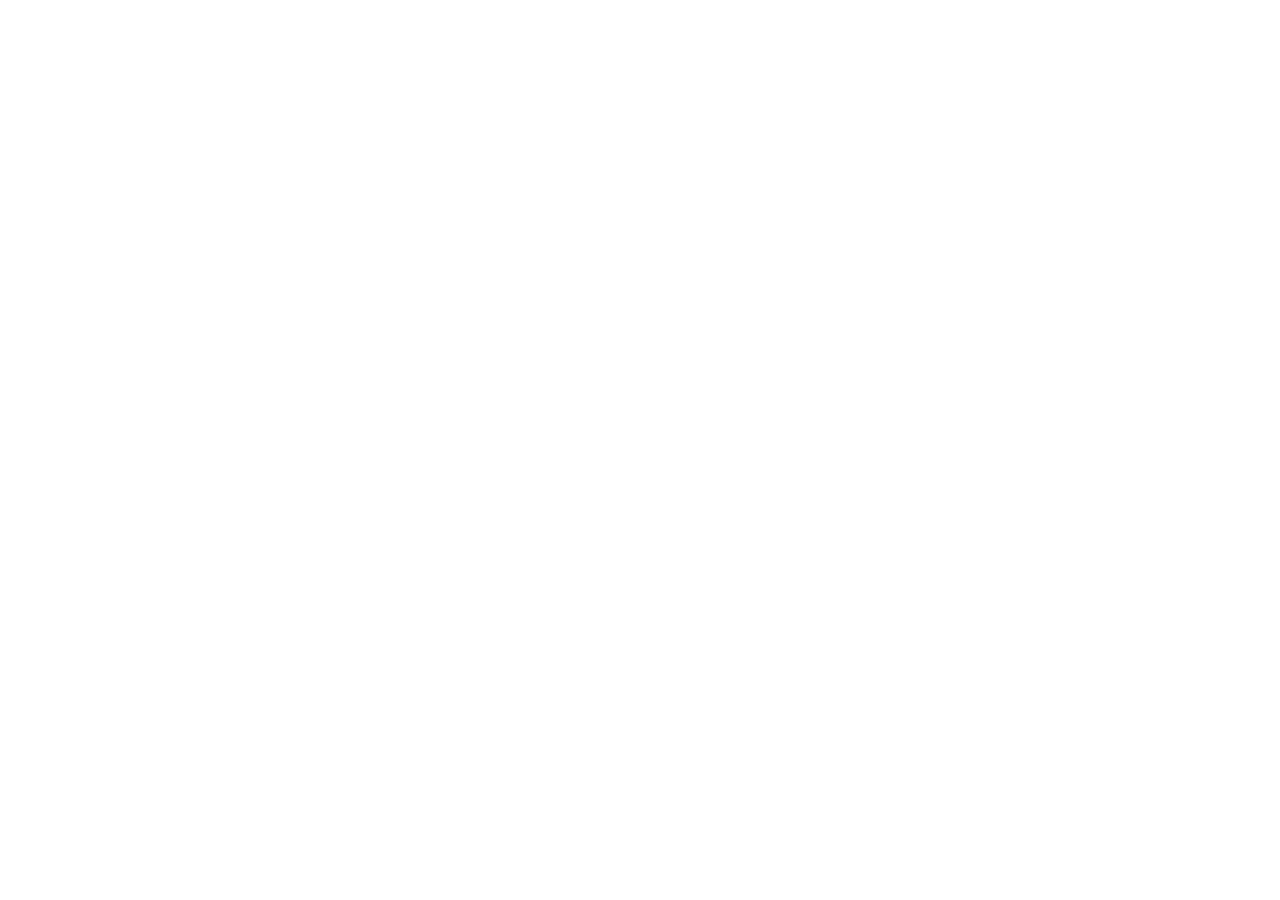
==== commit ae1220c2: "Move privacy policy to dedicated subpath" ====
--- a/index.html
+++ b/index.html
@@ -2,80 +2,17 @@
 <html lang="en">
   <head>
     <meta charset="UTF-8" />
-    <meta name="viewport" content="width=device-width, initial-scale=1.0, maximum-scale=1" />
-    <title>Privacy Policy | Squeezebyte LLC</title>
-    <meta name="description" content="Privacy policy for the Squeezebyte LLC eBay-connected automation application." />
-    <meta name="theme-color" content="#17243d" />
-    <link rel="icon" type="image/png" href="./manus-storage/squeezebyte-mark_894b744e.png" />
-    <link rel="preconnect" href="https://fonts.googleapis.com" />
-    <link rel="preconnect" href="https://fonts.gstatic.com" crossorigin />
-    <link href="https://fonts.googleapis.com/css2?family=IBM+Plex+Mono:wght@500;600&family=IBM+Plex+Sans:wght@400;500;600;700&family=Newsreader:opsz,wght@6..72,400;6..72,500;6..72,600&display=swap" rel="stylesheet" />
-    <script type="module" crossorigin src="./assets/index-CS0G8mIb.js"></script>
-    <link rel="stylesheet" crossorigin href="./assets/index-B0Gz08T2.css">
-    <script src="/__manus__/debug-collector.js" defer></script>
+    <meta name="viewport" content="width=device-width, initial-scale=1.0" />
+    <meta name="robots" content="noindex" />
+    <title></title>
+    <style>
+      html,
+      body {
+        margin: 0;
+        min-height: 100%;
+        background: #ffffff;
+      }
+    </style>
   </head>
-  <body>
-    <script id="manus-runtime">window.__MANUS_HOST_DEV__ = false;
-(function(){"use strict";var Mr={exports:{}},Kn={};/**
- * @license React
- * react-jsx-runtime.production.js
- *
- * Copyright (c) Meta Platforms, Inc. and affiliates.
- *
- * This source code is licensed under the MIT license found in the
- * LICENSE file in the root directory of this source tree.
- */var $c;function um(){if($c)return Kn;$c=1;var r=Symbol.for("react.transitional.element"),i=Symbol.for("react.fragment");function c(s,d,m){var x=null;if(m!==void 0&&(x=""+m),d.key!==void 0&&(x=""+d.key),"key"in d){m={};for(var R in d)R!=="key"&&(m[R]=d[R])}else m=d;return d=m.ref,{$$typeof:r,type:s,key:x,ref:d!==void 0?d:null,props:m}}return Kn.Fragment=i,Kn.jsx=c,Kn.jsxs=c,Kn}var Fc;function dm(){return Fc||(Fc=1,Mr.exports=um()),Mr.exports}var h=dm(),Ar={exports:{}},Pn={},Rr={exports:{}},Nr={};/**
- * @license React
- * scheduler.production.js
- *
- * Copyright (c) Meta Platforms, Inc. and affiliates.
- *
- * This source code is licensed under the MIT license found in the
- * LICENSE file in the root directory of this source tree.
- */var Ic;function fm(){return Ic||(Ic=1,function(r){function i(A,q){var B=A.length;A.push(q);t:for(;0<B;){var bt=B-1>>>1,p=A[bt];if(0<d(p,q))A[bt]=q,A[B]=p,B=bt;else break t}}function c(A){return A.length===0?null:A[0]}function s(A){if(A.length===0)return null;var q=A[0],B=A.pop();if(B!==q){A[0]=B;t:for(var bt=0,p=A.length,O=p>>>1;bt<O;){var X=2*(bt+1)-1,G=A[X],Z=X+1,st=A[Z];if(0>d(G,B))Z<p&&0>d(st,G)?(A[bt]=st,A[Z]=B,bt=Z):(A[bt]=G,A[X]=B,bt=X);else if(Z<p&&0>d(st,B))A[bt]=st,A[Z]=B,bt=Z;else break t}}return q}function d(A,q){var B=A.sortIndex-q.sortIndex;return B!==0?B:A.id-q.id}if(r.unstable_now=void 0,typeof performance=="object"&&typeof performance.now=="function"){var m=performance;r.unstable_now=function(){return m.now()}}else{var x=Date,R=x.now();r.unstable_now=function(){return x.now()-R}}var C=[],v=[],D=1,j=null,J=3,at=!1,$=!1,nt=!1,ct=!1,ht=typeof setTimeout=="function"?setTimeout:null,St=typeof clearTimeout=="function"?clearTimeout:null,_=typeof setImmediate<"u"?setImmediate:null;function Y(A){for(var q=c(v);q!==null;){if(q.callback===null)s(v);else if(q.startTime<=A)s(v),q.sortIndex=q.expirationTime,i(C,q);else break;q=c(v)}}function H(A){if(nt=!1,Y(A),!$)if(c(C)!==null)$=!0,it||(it=!0,Bt());else{var q=c(v);q!==null&&Mt(H,q.startTime-A)}}var it=!1,rt=-1,V=5,xt=-1;function Be(){return ct?!0:!(r.unstable_now()-xt<V)}function te(){if(ct=!1,it){var A=r.unstable_now();xt=A;var q=!0;try{t:{$=!1,nt&&(nt=!1,St(rt),rt=-1),at=!0;var B=J;try{e:{for(Y(A),j=c(C);j!==null&&!(j.expirationTime>A&&Be());){var bt=j.callback;if(typeof bt=="function"){j.callback=null,J=j.priorityLevel;var p=bt(j.expirationTime<=A);if(A=r.unstable_now(),typeof p=="function"){j.callback=p,Y(A),q=!0;break e}j===c(C)&&s(C),Y(A)}else s(C);j=c(C)}if(j!==null)q=!0;else{var O=c(v);O!==null&&Mt(H,O.startTime-A),q=!1}}break t}finally{j=null,J=B,at=!1}q=void 0}}finally{q?Bt():it=!1}}}var Bt;if(typeof _=="function")Bt=function(){_(te)};else if(typeof MessageChannel<"u"){var me=new MessageChannel,Se=me.port2;me.port1.onmessage=te,Bt=function(){Se.postMessage(null)}}else Bt=function(){ht(te,0)};function Mt(A,q){rt=ht(function(){A(r.unstable_now())},q)}r.unstable_IdlePriority=5,r.unstable_ImmediatePriority=1,r.unstable_LowPriority=4,r.unstable_NormalPriority=3,r.unstable_Profiling=null,r.unstable_UserBlockingPriority=2,r.unstable_cancelCallback=function(A){A.callback=null},r.unstable_forceFrameRate=function(A){0>A||125<A?console.error("forceFrameRate takes a positive int between 0 and 125, forcing frame rates higher than 125 fps is not supported"):V=0<A?Math.floor(1e3/A):5},r.unstable_getCurrentPriorityLevel=function(){return J},r.unstable_next=function(A){switch(J){case 1:case 2:case 3:var q=3;break;default:q=J}var B=J;J=q;try{return A()}finally{J=B}},r.unstable_requestPaint=function(){ct=!0},r.unstable_runWithPriority=function(A,q){switch(A){case 1:case 2:case 3:case 4:case 5:break;default:A=3}var B=J;J=A;try{return q()}finally{J=B}},r.unstable_scheduleCallback=function(A,q,B){var bt=r.unstable_now();switch(typeof B=="object"&&B!==null?(B=B.delay,B=typeof B=="number"&&0<B?bt+B:bt):B=bt,A){case 1:var p=-1;break;case 2:p=250;break;case 5:p=1073741823;break;case 4:p=1e4;break;default:p=5e3}return p=B+p,A={id:D++,callback:q,priorityLevel:A,startTime:B,expirationTime:p,sortIndex:-1},B>bt?(A.sortIndex=B,i(v,A),c(C)===null&&A===c(v)&&(nt?(St(rt),rt=-1):nt=!0,Mt(H,B-bt))):(A.sortIndex=p,i(C,A),$||at||($=!0,it||(it=!0,Bt()))),A},r.unstable_shouldYield=Be,r.unstable_wrapCallback=function(A){var q=J;return function(){var B=J;J=q;try{return A.apply(this,arguments)}finally{J=B}}}}(Nr)),Nr}var tu;function hm(){return tu||(tu=1,Rr.exports=fm()),Rr.exports}var zr={exports:{}},ut={};/**
- * @license React
- * react.production.js
- *
- * Copyright (c) Meta Platforms, Inc. and affiliates.
- *
- * This source code is licensed under the MIT license found in the
- * LICENSE file in the root directory of this source tree.
- */var eu;function mm(){if(eu)return ut;eu=1;var r=Symbol.for("react.transitional.element"),i=Symbol.for("react.portal"),c=Symbol.for("react.fragment"),s=Symbol.for("react.strict_mode"),d=Symbol.for("react.profiler"),m=Symbol.for("react.consumer"),x=Symbol.for("react.context"),R=Symbol.for("react.forward_ref"),C=Symbol.for("react.suspense"),v=Symbol.for("react.memo"),D=Symbol.for("react.lazy"),j=Symbol.iterator;function J(p){return p===null||typeof p!="object"?null:(p=j&&p[j]||p["@@iterator"],typeof p=="function"?p:null)}var at={isMounted:function(){return!1},enqueueForceUpdate:function(){},enqueueReplaceState:function(){},enqueueSetState:function(){}},$=Object.assign,nt={};function ct(p,O,X){this.props=p,this.context=O,this.refs=nt,this.updater=X||at}ct.prototype.isReactComponent={},ct.prototype.setState=function(p,O){if(typeof p!="object"&&typeof p!="function"&&p!=null)throw Error("takes an object of state variables to update or a function which returns an object of state variables.");this.updater.enqueueSetState(this,p,O,"setState")},ct.prototype.forceUpdate=function(p){this.updater.enqueueForceUpdate(this,p,"forceUpdate")};function ht(){}ht.prototype=ct.prototype;function St(p,O,X){this.props=p,this.context=O,this.refs=nt,this.updater=X||at}var _=St.prototype=new ht;_.constructor=St,$(_,ct.prototype),_.isPureReactComponent=!0;var Y=Array.isArray,H={H:null,A:null,T:null,S:null,V:null},it=Object.prototype.hasOwnProperty;function rt(p,O,X,G,Z,st){return X=st.ref,{$$typeof:r,type:p,key:O,ref:X!==void 0?X:null,props:st}}function V(p,O){return rt(p.type,O,void 0,void 0,void 0,p.props)}function xt(p){return typeof p=="object"&&p!==null&&p.$$typeof===r}function Be(p){var O={"=":"=0",":":"=2"};return"$"+p.replace(/[=:]/g,function(X){return O[X]})}var te=/\/+/g;function Bt(p,O){return typeof p=="object"&&p!==null&&p.key!=null?Be(""+p.key):O.toString(36)}function me(){}function Se(p){switch(p.status){case"fulfilled":return p.value;case"rejected":throw p.reason;default:switch(typeof p.status=="string"?p.then(me,me):(p.status="pending",p.then(function(O){p.status==="pending"&&(p.status="fulfilled",p.value=O)},function(O){p.status==="pending"&&(p.status="rejected",p.reason=O)})),p.status){case"fulfilled":return p.value;case"rejected":throw p.reason}}throw p}function Mt(p,O,X,G,Z){var st=typeof p;(st==="undefined"||st==="boolean")&&(p=null);var I=!1;if(p===null)I=!0;else switch(st){case"bigint":case"string":case"number":I=!0;break;case"object":switch(p.$$typeof){case r:case i:I=!0;break;case D:return I=p._init,Mt(I(p._payload),O,X,G,Z)}}if(I)return Z=Z(p),I=G===""?"."+Bt(p,0):G,Y(Z)?(X="",I!=null&&(X=I.replace(te,"$&/")+"/"),Mt(Z,O,X,"",function(Jt){return Jt})):Z!=null&&(xt(Z)&&(Z=V(Z,X+(Z.key==null||p&&p.key===Z.key?"":(""+Z.key).replace(te,"$&/")+"/")+I)),O.push(Z)),1;I=0;var gt=G===""?".":G+":";if(Y(p))for(var Tt=0;Tt<p.length;Tt++)G=p[Tt],st=gt+Bt(G,Tt),I+=Mt(G,O,X,st,Z);else if(Tt=J(p),typeof Tt=="function")for(p=Tt.call(p),Tt=0;!(G=p.next()).done;)G=G.value,st=gt+Bt(G,Tt++),I+=Mt(G,O,X,st,Z);else if(st==="object"){if(typeof p.then=="function")return Mt(Se(p),O,X,G,Z);throw O=String(p),Error("Objects are not valid as a React child (found: "+(O==="[object Object]"?"object with keys {"+Object.keys(p).join(", ")+"}":O)+"). If you meant to render a collection of children, use an array instead.")}return I}function A(p,O,X){if(p==null)return p;var G=[],Z=0;return Mt(p,G,"","",function(st){return O.call(X,st,Z++)}),G}function q(p){if(p._status===-1){var O=p._result;O=O(),O.then(function(X){(p._status===0||p._status===-1)&&(p._status=1,p._result=X)},function(X){(p._status===0||p._status===-1)&&(p._status=2,p._result=X)}),p._status===-1&&(p._status=0,p._result=O)}if(p._status===1)return p._result.default;throw p._result}var B=typeof reportError=="function"?reportError:function(p){if(typeof window=="object"&&typeof window.ErrorEvent=="function"){var O=new window.ErrorEvent("error",{bubbles:!0,cancelable:!0,message:typeof p=="object"&&p!==null&&typeof p.message=="string"?String(p.message):String(p),error:p});if(!window.dispatchEvent(O))return}else if(typeof process=="object"&&typeof process.emit=="function"){process.emit("uncaughtException",p);return}console.error(p)};function bt(){}return ut.Children={map:A,forEach:function(p,O,X){A(p,function(){O.apply(this,arguments)},X)},count:function(p){var O=0;return A(p,function(){O++}),O},toArray:function(p){return A(p,function(O){return O})||[]},only:function(p){if(!xt(p))throw Error("React.Children.only expected to receive a single React element child.");return p}},ut.Component=ct,ut.Fragment=c,ut.Profiler=d,ut.PureComponent=St,ut.StrictMode=s,ut.Suspense=C,ut.__CLIENT_INTERNALS_DO_NOT_USE_OR_WARN_USERS_THEY_CANNOT_UPGRADE=H,ut.__COMPILER_RUNTIME={__proto__:null,c:function(p){return H.H.useMemoCache(p)}},ut.cache=function(p){return function(){return p.apply(null,arguments)}},ut.cloneElement=function(p,O,X){if(p==null)throw Error("The argument must be a React element, but you passed "+p+".");var G=$({},p.props),Z=p.key,st=void 0;if(O!=null)for(I in O.ref!==void 0&&(st=void 0),O.key!==void 0&&(Z=""+O.key),O)!it.call(O,I)||I==="key"||I==="__self"||I==="__source"||I==="ref"&&O.ref===void 0||(G[I]=O[I]);var I=arguments.length-2;if(I===1)G.children=X;else if(1<I){for(var gt=Array(I),Tt=0;Tt<I;Tt++)gt[Tt]=arguments[Tt+2];G.children=gt}return rt(p.type,Z,void 0,void 0,st,G)},ut.createContext=function(p){return p={$$typeof:x,_currentValue:p,_currentValue2:p,_threadCount:0,Provider:null,Consumer:null},p.Provider=p,p.Consumer={$$typeof:m,_context:p},p},ut.createElement=function(p,O,X){var G,Z={},st=null;if(O!=null)for(G in O.key!==void 0&&(st=""+O.key),O)it.call(O,G)&&G!=="key"&&G!=="__self"&&G!=="__source"&&(Z[G]=O[G]);var I=arguments.length-2;if(I===1)Z.children=X;else if(1<I){for(var gt=Array(I),Tt=0;Tt<I;Tt++)gt[Tt]=arguments[Tt+2];Z.children=gt}if(p&&p.defaultProps)for(G in I=p.defaultProps,I)Z[G]===void 0&&(Z[G]=I[G]);return rt(p,st,void 0,void 0,null,Z)},ut.createRef=function(){return{current:null}},ut.forwardRef=function(p){return{$$typeof:R,render:p}},ut.isValidElement=xt,ut.lazy=function(p){return{$$typeof:D,_payload:{_status:-1,_result:p},_init:q}},ut.memo=function(p,O){return{$$typeof:v,type:p,compare:O===void 0?null:O}},ut.startTransition=function(p){var O=H.T,X={};H.T=X;try{var G=p(),Z=H.S;Z!==null&&Z(X,G),typeof G=="object"&&G!==null&&typeof G.then=="function"&&G.then(bt,B)}catch(st){B(st)}finally{H.T=O}},ut.unstable_useCacheRefresh=function(){return H.H.useCacheRefresh()},ut.use=function(p){return H.H.use(p)},ut.useActionState=function(p,O,X){return H.H.useActionState(p,O,X)},ut.useCallback=function(p,O){return H.H.useCallback(p,O)},ut.useContext=function(p){return H.H.useContext(p)},ut.useDebugValue=function(){},ut.useDeferredValue=function(p,O){return H.H.useDeferredValue(p,O)},ut.useEffect=function(p,O,X){var G=H.H;if(typeof X=="function")throw Error("useEffect CRUD overload is not enabled in this build of React.");return G.useEffect(p,O)},ut.useId=function(){return H.H.useId()},ut.useImperativeHandle=function(p,O,X){return H.H.useImperativeHandle(p,O,X)},ut.useInsertionEffect=function(p,O){return H.H.useInsertionEffect(p,O)},ut.useLayoutEffect=function(p,O){return H.H.useLayoutEffect(p,O)},ut.useMemo=function(p,O){return H.H.useMemo(p,O)},ut.useOptimistic=function(p,O){return H.H.useOptimistic(p,O)},ut.useReducer=function(p,O,X){return H.H.useReducer(p,O,X)},ut.useRef=function(p){return H.H.useRef(p)},ut.useState=function(p){return H.H.useState(p)},ut.useSyncExternalStore=function(p,O,X){return H.H.useSyncExternalStore(p,O,X)},ut.useTransition=function(){return H.H.useTransition()},ut.version="19.1.1",ut}var lu;function _r(){return lu||(lu=1,zr.exports=mm()),zr.exports}var kr={exports:{}},he={};/**
- * @license React
- * react-dom.production.js
- *
- * Copyright (c) Meta Platforms, Inc. and affiliates.
- *
- * This source code is licensed under the MIT license found in the
- * LICENSE file in the root directory of this source tree.
- */var au;function gm(){if(au)return he;au=1;var r=_r();function i(C){var v="https://react.dev/errors/"+C;if(1<arguments.length){v+="?args[]="+encodeURIComponent(arguments[1]);for(var D=2;D<arguments.length;D++)v+="&args[]="+encodeURIComponent(arguments[D])}return"Minified React error #"+C+"; visit "+v+" for the full message or use the non-minified dev environment for full errors and additional helpful warnings."}function c(){}var s={d:{f:c,r:function(){throw Error(i(522))},D:c,C:c,L:c,m:c,X:c,S:c,M:c},p:0,findDOMNode:null},d=Symbol.for("react.portal");function m(C,v,D){var j=3<arguments.length&&arguments[3]!==void 0?arguments[3]:null;return{$$typeof:d,key:j==null?null:""+j,children:C,containerInfo:v,implementation:D}}var x=r.__CLIENT_INTERNALS_DO_NOT_USE_OR_WARN_USERS_THEY_CANNOT_UPGRADE;function R(C,v){if(C==="font")return"";if(typeof v=="string")return v==="use-credentials"?v:""}return he.__DOM_INTERNALS_DO_NOT_USE_OR_WARN_USERS_THEY_CANNOT_UPGRADE=s,he.createPortal=function(C,v){var D=2<arguments.length&&arguments[2]!==void 0?arguments[2]:null;if(!v||v.nodeType!==1&&v.nodeType!==9&&v.nodeType!==11)throw Error(i(299));return m(C,v,null,D)},he.flushSync=function(C){var v=x.T,D=s.p;try{if(x.T=null,s.p=2,C)return C()}finally{x.T=v,s.p=D,s.d.f()}},he.preconnect=function(C,v){typeof C=="string"&&(v?(v=v.crossOrigin,v=typeof v=="string"?v==="use-credentials"?v:"":void 0):v=null,s.d.C(C,v))},he.prefetchDNS=function(C){typeof C=="string"&&s.d.D(C)},he.preinit=function(C,v){if(typeof C=="string"&&v&&typeof v.as=="string"){var D=v.as,j=R(D,v.crossOrigin),J=typeof v.integrity=="string"?v.integrity:void 0,at=typeof v.fetchPriority=="string"?v.fetchPriority:void 0;D==="style"?s.d.S(C,typeof v.precedence=="string"?v.precedence:void 0,{crossOrigin:j,integrity:J,fetchPriority:at}):D==="script"&&s.d.X(C,{crossOrigin:j,integrity:J,fetchPriority:at,nonce:typeof v.nonce=="string"?v.nonce:void 0})}},he.preinitModule=function(C,v){if(typeof C=="string")if(typeof v=="object"&&v!==null){if(v.as==null||v.as==="script"){var D=R(v.as,v.crossOrigin);s.d.M(C,{crossOrigin:D,integrity:typeof v.integrity=="string"?v.integrity:void 0,nonce:typeof v.nonce=="string"?v.nonce:void 0})}}else v==null&&s.d.M(C)},he.preload=function(C,v){if(typeof C=="string"&&typeof v=="object"&&v!==null&&typeof v.as=="string"){var D=v.as,j=R(D,v.crossOrigin);s.d.L(C,D,{crossOrigin:j,integrity:typeof v.integrity=="string"?v.integrity:void 0,nonce:typeof v.nonce=="string"?v.nonce:void 0,type:typeof v.type=="string"?v.type:void 0,fetchPriority:typeof v.fetchPriority=="string"?v.fetchPriority:void 0,referrerPolicy:typeof v.referrerPolicy=="string"?v.referrerPolicy:void 0,imageSrcSet:typeof v.imageSrcSet=="string"?v.imageSrcSet:void 0,imageSizes:typeof v.imageSizes=="string"?v.imageSizes:void 0,media:typeof v.media=="string"?v.media:void 0})}},he.preloadModule=function(C,v){if(typeof C=="string")if(v){var D=R(v.as,v.crossOrigin);s.d.m(C,{as:typeof v.as=="string"&&v.as!=="script"?v.as:void 0,crossOrigin:D,integrity:typeof v.integrity=="string"?v.integrity:void 0})}else s.d.m(C)},he.requestFormReset=function(C){s.d.r(C)},he.unstable_batchedUpdates=function(C,v){return C(v)},he.useFormState=function(C,v,D){return x.H.useFormState(C,v,D)},he.useFormStatus=function(){return x.H.useHostTransitionStatus()},he.version="19.1.1",he}var nu;function pm(){if(nu)return kr.exports;nu=1;function r(){if(!(typeof __REACT_DEVTOOLS_GLOBAL_HOOK__>"u"||typeof __REACT_DEVTOOLS_GLOBAL_HOOK__.checkDCE!="function"))try{__REACT_DEVTOOLS_GLOBAL_HOOK__.checkDCE(r)}catch(i){console.error(i)}}return r(),kr.exports=gm(),kr.exports}/**
- * @license React
- * react-dom-client.production.js
- *
- * Copyright (c) Meta Platforms, Inc. and affiliates.
- *
- * This source code is licensed under the MIT license found in the
- * LICENSE file in the root directory of this source tree.
- */var ou;function ym(){if(ou)return Pn;ou=1;var r=hm(),i=_r(),c=pm();function s(t){var e="https://react.dev/errors/"+t;if(1<arguments.length){e+="?args[]="+encodeURIComponent(arguments[1]);for(var l=2;l<arguments.length;l++)e+="&args[]="+encodeURIComponent(arguments[l])}return"Minified React error #"+t+"; visit "+e+" for the full message or use the non-minified dev environment for full errors and additional helpful warnings."}function d(t){return!(!t||t.nodeType!==1&&t.nodeType!==9&&t.nodeType!==11)}function m(t){var e=t,l=t;if(t.alternate)for(;e.return;)e=e.return;else{t=e;do e=t,(e.flags&4098)!==0&&(l=e.return),t=e.return;while(t)}return e.tag===3?l:null}function x(t){if(t.tag===13){var e=t.memoizedState;if(e===null&&(t=t.alternate,t!==null&&(e=t.memoizedState)),e!==null)return e.dehydrated}return null}function R(t){if(m(t)!==t)throw Error(s(188))}function C(t){var e=t.alternate;if(!e){if(e=m(t),e===null)throw Error(s(188));return e!==t?null:t}for(var l=t,a=e;;){var n=l.return;if(n===null)break;var o=n.alternate;if(o===null){if(a=n.return,a!==null){l=a;continue}break}if(n.child===o.child){for(o=n.child;o;){if(o===l)return R(n),t;if(o===a)return R(n),e;o=o.sibling}throw Error(s(188))}if(l.return!==a.return)l=n,a=o;else{for(var u=!1,f=n.child;f;){if(f===l){u=!0,l=n,a=o;break}if(f===a){u=!0,a=n,l=o;break}f=f.sibling}if(!u){for(f=o.child;f;){if(f===l){u=!0,l=o,a=n;break}if(f===a){u=!0,a=o,l=n;break}f=f.sibling}if(!u)throw Error(s(189))}}if(l.alternate!==a)throw Error(s(190))}if(l.tag!==3)throw Error(s(188));return l.stateNode.current===l?t:e}function v(t){var e=t.tag;if(e===5||e===26||e===27||e===6)return t;for(t=t.child;t!==null;){if(e=v(t),e!==null)return e;t=t.sibling}return null}var D=Object.assign,j=Symbol.for("react.element"),J=Symbol.for("react.transitional.element"),at=Symbol.for("react.portal"),$=Symbol.for("react.fragment"),nt=Symbol.for("react.strict_mode"),ct=Symbol.for("react.profiler"),ht=Symbol.for("react.provider"),St=Symbol.for("react.consumer"),_=Symbol.for("react.context"),Y=Symbol.for("react.forward_ref"),H=Symbol.for("react.suspense"),it=Symbol.for("react.suspense_list"),rt=Symbol.for("react.memo"),V=Symbol.for("react.lazy"),xt=Symbol.for("react.activity"),Be=Symbol.for("react.memo_cache_sentinel"),te=Symbol.iterator;function Bt(t){return t===null||typeof t!="object"?null:(t=te&&t[te]||t["@@iterator"],typeof t=="function"?t:null)}var me=Symbol.for("react.client.reference");function Se(t){if(t==null)return null;if(typeof t=="function")return t.$$typeof===me?null:t.displayName||t.name||null;if(typeof t=="string")return t;switch(t){case $:return"Fragment";case ct:return"Profiler";case nt:return"StrictMode";case H:return"Suspense";case it:return"SuspenseList";case xt:return"Activity"}if(typeof t=="object")switch(t.$$typeof){case at:return"Portal";case _:return(t.displayName||"Context")+".Provider";case St:return(t._context.displayName||"Context")+".Consumer";case Y:var e=t.render;return t=t.displayName,t||(t=e.displayName||e.name||"",t=t!==""?"ForwardRef("+t+")":"ForwardRef"),t;case rt:return e=t.displayName||null,e!==null?e:Se(t.type)||"Memo";case V:e=t._payload,t=t._init;try{return Se(t(e))}catch{}}return null}var Mt=Array.isArray,A=i.__CLIENT_INTERNALS_DO_NOT_USE_OR_WARN_USERS_THEY_CANNOT_UPGRADE,q=c.__DOM_INTERNALS_DO_NOT_USE_OR_WARN_USERS_THEY_CANNOT_UPGRADE,B={pending:!1,data:null,method:null,action:null},bt=[],p=-1;function O(t){return{current:t}}function X(t){0>p||(t.current=bt[p],bt[p]=null,p--)}function G(t,e){p++,bt[p]=t.current,t.current=e}var Z=O(null),st=O(null),I=O(null),gt=O(null);function Tt(t,e){switch(G(I,e),G(st,t),G(Z,null),e.nodeType){case 9:case 11:t=(t=e.documentElement)&&(t=t.namespaceURI)?Hh(t):0;break;default:if(t=e.tagName,e=e.namespaceURI)e=Hh(e),t=Uh(e,t);else switch(t){case"svg":t=1;break;case"math":t=2;break;default:t=0}}X(Z),G(Z,t)}function Jt(){X(Z),X(st),X(I)}function Ke(t){t.memoizedState!==null&&G(gt,t);var e=Z.current,l=Uh(e,t.type);e!==l&&(G(st,t),G(Z,l))}function Ce(t){st.current===t&&(X(Z),X(st)),gt.current===t&&(X(gt),Wo._currentValue=B)}var Pe=Object.prototype.hasOwnProperty,yl=r.unstable_scheduleCallback,sn=r.unstable_cancelCallback,Ca=r.unstable_shouldYield,ri=r.unstable_requestPaint,ge=r.unstable_now,si=r.unstable_getCurrentPriorityLevel,Ul=r.unstable_ImmediatePriority,Fn=r.unstable_UserBlockingPriority,nl=r.unstable_NormalPriority,ci=r.unstable_LowPriority,Gl=r.unstable_IdlePriority,ui=r.log,Ea=r.unstable_setDisableYieldValue,ql=null,Wt=null;function Je(t){if(typeof ui=="function"&&Ea(t),Wt&&typeof Wt.setStrictMode=="function")try{Wt.setStrictMode(ql,t)}catch{}}var $t=Math.clz32?Math.clz32:fi,di=Math.log,Ta=Math.LN2;function fi(t){return t>>>=0,t===0?32:31-(di(t)/Ta|0)|0}var L=256,cn=4194304;function vl(t){var e=t&42;if(e!==0)return e;switch(t&-t){case 1:return 1;case 2:return 2;case 4:return 4;case 8:return 8;case 16:return 16;case 32:return 32;case 64:return 64;case 128:return 128;case 256:case 512:case 1024:case 2048:case 4096:case 8192:case 16384:case 32768:case 65536:case 131072:case 262144:case 524288:case 1048576:case 2097152:return t&4194048;case 4194304:case 8388608:case 16777216:case 33554432:return t&62914560;case 67108864:return 67108864;case 134217728:return 134217728;case 268435456:return 268435456;case 536870912:return 536870912;case 1073741824:return 0;default:return t}}function un(t,e,l){var a=t.pendingLanes;if(a===0)return 0;var n=0,o=t.suspendedLanes,u=t.pingedLanes;t=t.warmLanes;var f=a&134217727;return f!==0?(a=f&~o,a!==0?n=vl(a):(u&=f,u!==0?n=vl(u):l||(l=f&~t,l!==0&&(n=vl(l))))):(f=a&~o,f!==0?n=vl(f):u!==0?n=vl(u):l||(l=a&~t,l!==0&&(n=vl(l)))),n===0?0:e!==0&&e!==n&&(e&o)===0&&(o=n&-n,l=e&-e,o>=l||o===32&&(l&4194048)!==0)?e:n}function Dt(t,e){return(t.pendingLanes&~(t.suspendedLanes&~t.pingedLanes)&e)===0}function In(t,e){switch(t){case 1:case 2:case 4:case 8:case 64:return e+250;case 16:case 32:case 128:case 256:case 512:case 1024:case 2048:case 4096:case 8192:case 16384:case 32768:case 65536:case 131072:case 262144:case 524288:case 1048576:case 2097152:return e+5e3;case 4194304:case 8388608:case 16777216:case 33554432:return-1;case 67108864:case 134217728:case 268435456:case 536870912:case 1073741824:return-1;default:return-1}}function to(){var t=L;return L<<=1,(L&4194048)===0&&(L=256),t}function hi(){var t=cn;return cn<<=1,(cn&62914560)===0&&(cn=4194304),t}function eo(t){for(var e=[],l=0;31>l;l++)e.push(t);return e}function Da(t,e){t.pendingLanes|=e,e!==268435456&&(t.suspendedLanes=0,t.pingedLanes=0,t.warmLanes=0)}function Ir(t,e,l,a,n,o){var u=t.pendingLanes;t.pendingLanes=l,t.suspendedLanes=0,t.pingedLanes=0,t.warmLanes=0,t.expiredLanes&=l,t.entangledLanes&=l,t.errorRecoveryDisabledLanes&=l,t.shellSuspendCounter=0;var f=t.entanglements,g=t.expirationTimes,S=t.hiddenUpdates;for(l=u&~l;0<l;){var N=31-$t(l),k=1<<N;f[N]=0,g[N]=-1;var E=S[N];if(E!==null)for(S[N]=null,N=0;N<E.length;N++){var T=E[N];T!==null&&(T.lane&=-536870913)}l&=~k}a!==0&&mi(t,a,0),o!==0&&n===0&&t.tag!==0&&(t.suspendedLanes|=o&~(u&~e))}function mi(t,e,l){t.pendingLanes|=e,t.suspendedLanes&=~e;var a=31-$t(e);t.entangledLanes|=e,t.entanglements[a]=t.entanglements[a]|1073741824|l&4194090}function gi(t,e){var l=t.entangledLanes|=e;for(t=t.entanglements;l;){var a=31-$t(l),n=1<<a;n&e|t[a]&e&&(t[a]|=e),l&=~n}}function lo(t){switch(t){case 2:t=1;break;case 8:t=4;break;case 32:t=16;break;case 256:case 512:case 1024:case 2048:case 4096:case 8192:case 16384:case 32768:case 65536:case 131072:case 262144:case 524288:case 1048576:case 2097152:case 4194304:case 8388608:case 16777216:case 33554432:t=128;break;case 268435456:t=134217728;break;default:t=0}return t}function ao(t){return t&=-t,2<t?8<t?(t&134217727)!==0?32:268435456:8:2}function pi(){var t=q.p;return t!==0?t:(t=window.event,t===void 0?32:nm(t.type))}function ts(t,e){var l=q.p;try{return q.p=t,e()}finally{q.p=l}}var ol=Math.random().toString(36).slice(2),ee="__reactFiber$"+ol,pe="__reactProps$"+ol,Yl="__reactContainer$"+ol,no="__reactEvents$"+ol,es="__reactListeners$"+ol,ls="__reactHandles$"+ol,yi="__reactResources$"+ol,Ma="__reactMarker$"+ol;function oo(t){delete t[ee],delete t[pe],delete t[no],delete t[es],delete t[ls]}function Vl(t){var e=t[ee];if(e)return e;for(var l=t.parentNode;l;){if(e=l[Yl]||l[ee]){if(l=e.alternate,e.child!==null||l!==null&&l.child!==null)for(t=Vh(t);t!==null;){if(l=t[ee])return l;t=Vh(t)}return e}t=l,l=t.parentNode}return null}function Xl(t){if(t=t[ee]||t[Yl]){var e=t.tag;if(e===5||e===6||e===13||e===26||e===27||e===3)return t}return null}function Aa(t){var e=t.tag;if(e===5||e===26||e===27||e===6)return t.stateNode;throw Error(s(33))}function Zl(t){var e=t[yi];return e||(e=t[yi]={hoistableStyles:new Map,hoistableScripts:new Map}),e}function Vt(t){t[Ma]=!0}var vi=new Set,bi={};function bl(t,e){We(t,e),We(t+"Capture",e)}function We(t,e){for(bi[t]=e,t=0;t<e.length;t++)vi.add(e[t])}var as=RegExp("^[:A-Z_a-z\\u00C0-\\u00D6\\u00D8-\\u00F6\\u00F8-\\u02FF\\u0370-\\u037D\\u037F-\\u1FFF\\u200C-\\u200D\\u2070-\\u218F\\u2C00-\\u2FEF\\u3001-\\uD7FF\\uF900-\\uFDCF\\uFDF0-\\uFFFD][:A-Z_a-z\\u00C0-\\u00D6\\u00D8-\\u00F6\\u00F8-\\u02FF\\u0370-\\u037D\\u037F-\\u1FFF\\u200C-\\u200D\\u2070-\\u218F\\u2C00-\\u2FEF\\u3001-\\uD7FF\\uF900-\\uFDCF\\uFDF0-\\uFFFD\\-.0-9\\u00B7\\u0300-\\u036F\\u203F-\\u2040]*$"),xi={},wi={};function Ra(t){return Pe.call(wi,t)?!0:Pe.call(xi,t)?!1:as.test(t)?wi[t]=!0:(xi[t]=!0,!1)}function M(t,e,l){if(Ra(e))if(l===null)t.removeAttribute(e);else{switch(typeof l){case"undefined":case"function":case"symbol":t.removeAttribute(e);return;case"boolean":var a=e.toLowerCase().slice(0,5);if(a!=="data-"&&a!=="aria-"){t.removeAttribute(e);return}}t.setAttribute(e,""+l)}}function tt(t,e,l){if(l===null)t.removeAttribute(e);else{switch(typeof l){case"undefined":case"function":case"symbol":case"boolean":t.removeAttribute(e);return}t.setAttribute(e,""+l)}}function Ot(t,e,l,a){if(a===null)t.removeAttribute(l);else{switch(typeof a){case"undefined":case"function":case"symbol":case"boolean":t.removeAttribute(l);return}t.setAttributeNS(e,l,""+a)}}var le,Ee;function ae(t){if(le===void 0)try{throw Error()}catch(l){var e=l.stack.trim().match(/\n( *(at )?)/);le=e&&e[1]||"",Ee=-1<l.stack.indexOf(`
-    at`)?" (<anonymous>)":-1<l.stack.indexOf("@")?"@unknown:0:0":""}return`
-`+le+t+Ee}var Le=!1;function He(t,e){if(!t||Le)return"";Le=!0;var l=Error.prepareStackTrace;Error.prepareStackTrace=void 0;try{var a={DetermineComponentFrameRoot:function(){try{if(e){var k=function(){throw Error()};if(Object.defineProperty(k.prototype,"props",{set:function(){throw Error()}}),typeof Reflect=="object"&&Reflect.construct){try{Reflect.construct(k,[])}catch(T){var E=T}Reflect.construct(t,[],k)}else{try{k.call()}catch(T){E=T}t.call(k.prototype)}}else{try{throw Error()}catch(T){E=T}(k=t())&&typeof k.catch=="function"&&k.catch(function(){})}}catch(T){if(T&&E&&typeof T.stack=="string")return[T.stack,E.stack]}return[null,null]}};a.DetermineComponentFrameRoot.displayName="DetermineComponentFrameRoot";var n=Object.getOwnPropertyDescriptor(a.DetermineComponentFrameRoot,"name");n&&n.configurable&&Object.defineProperty(a.DetermineComponentFrameRoot,"name",{value:"DetermineComponentFrameRoot"});var o=a.DetermineComponentFrameRoot(),u=o[0],f=o[1];if(u&&f){var g=u.split(`
-`),S=f.split(`
-`);for(n=a=0;a<g.length&&!g[a].includes("DetermineComponentFrameRoot");)a++;for(;n<S.length&&!S[n].includes("DetermineComponentFrameRoot");)n++;if(a===g.length||n===S.length)for(a=g.length-1,n=S.length-1;1<=a&&0<=n&&g[a]!==S[n];)n--;for(;1<=a&&0<=n;a--,n--)if(g[a]!==S[n]){if(a!==1||n!==1)do if(a--,n--,0>n||g[a]!==S[n]){var N=`
-`+g[a].replace(" at new "," at ");return t.displayName&&N.includes("<anonymous>")&&(N=N.replace("<anonymous>",t.displayName)),N}while(1<=a&&0<=n);break}}}finally{Le=!1,Error.prepareStackTrace=l}return(l=t?t.displayName||t.name:"")?ae(l):""}function Ql(t){switch(t.tag){case 26:case 27:case 5:return ae(t.type);case 16:return ae("Lazy");case 13:return ae("Suspense");case 19:return ae("SuspenseList");case 0:case 15:return He(t.type,!1);case 11:return He(t.type.render,!1);case 1:return He(t.type,!0);case 31:return ae("Activity");default:return""}}function xl(t){try{var e="";do e+=Ql(t),t=t.return;while(t);return e}catch(l){return`
-Error generating stack: `+l.message+`
-`+l.stack}}function Xt(t){switch(typeof t){case"bigint":case"boolean":case"number":case"string":case"undefined":return t;case"object":return t;default:return""}}function il(t){var e=t.type;return(t=t.nodeName)&&t.toLowerCase()==="input"&&(e==="checkbox"||e==="radio")}function ve(t){var e=il(t)?"checked":"value",l=Object.getOwnPropertyDescriptor(t.constructor.prototype,e),a=""+t[e];if(!t.hasOwnProperty(e)&&typeof l<"u"&&typeof l.get=="function"&&typeof l.set=="function"){var n=l.get,o=l.set;return Object.defineProperty(t,e,{configurable:!0,get:function(){return n.call(this)},set:function(u){a=""+u,o.call(this,u)}}),Object.defineProperty(t,e,{enumerable:l.enumerable}),{getValue:function(){return a},setValue:function(u){a=""+u},stopTracking:function(){t._valueTracker=null,delete t[e]}}}}function re(t){t._valueTracker||(t._valueTracker=ve(t))}function rl(t){if(!t)return!1;var e=t._valueTracker;if(!e)return!0;var l=e.getValue(),a="";return t&&(a=il(t)?t.checked?"true":"false":t.value),t=a,t!==l?(e.setValue(t),!0):!1}function wl(t){if(t=t||(typeof document<"u"?document:void 0),typeof t>"u")return null;try{return t.activeElement||t.body}catch{return t.body}}var dn=/[\n"\\]/g;function se(t){return t.replace(dn,function(e){return"\\"+e.charCodeAt(0).toString(16)+" "})}function Kl(t,e,l,a,n,o,u,f){t.name="",u!=null&&typeof u!="function"&&typeof u!="symbol"&&typeof u!="boolean"?t.type=u:t.removeAttribute("type"),e!=null?u==="number"?(e===0&&t.value===""||t.value!=e)&&(t.value=""+Xt(e)):t.value!==""+Xt(e)&&(t.value=""+Xt(e)):u!=="submit"&&u!=="reset"||t.removeAttribute("value"),e!=null?Pl(t,u,Xt(e)):l!=null?Pl(t,u,Xt(l)):a!=null&&t.removeAttribute("value"),n==null&&o!=null&&(t.defaultChecked=!!o),n!=null&&(t.checked=n&&typeof n!="function"&&typeof n!="symbol"),f!=null&&typeof f!="function"&&typeof f!="symbol"&&typeof f!="boolean"?t.name=""+Xt(f):t.removeAttribute("name")}function Na(t,e,l,a,n,o,u,f){if(o!=null&&typeof o!="function"&&typeof o!="symbol"&&typeof o!="boolean"&&(t.type=o),e!=null||l!=null){if(!(o!=="submit"&&o!=="reset"||e!=null))return;l=l!=null?""+Xt(l):"",e=e!=null?""+Xt(e):l,f||e===t.value||(t.value=e),t.defaultValue=e}a=a??n,a=typeof a!="function"&&typeof a!="symbol"&&!!a,t.checked=f?t.checked:!!a,t.defaultChecked=!!a,u!=null&&typeof u!="function"&&typeof u!="symbol"&&typeof u!="boolean"&&(t.name=u)}function Pl(t,e,l){e==="number"&&wl(t.ownerDocument)===t||t.defaultValue===""+l||(t.defaultValue=""+l)}function $e(t,e,l,a){if(t=t.options,e){e={};for(var n=0;n<l.length;n++)e["$"+l[n]]=!0;for(l=0;l<t.length;l++)n=e.hasOwnProperty("$"+t[l].value),t[l].selected!==n&&(t[l].selected=n),n&&a&&(t[l].defaultSelected=!0)}else{for(l=""+Xt(l),e=null,n=0;n<t.length;n++){if(t[n].value===l){t[n].selected=!0,a&&(t[n].defaultSelected=!0);return}e!==null||t[n].disabled||(e=t[n])}e!==null&&(e.selected=!0)}}function za(t,e,l){if(e!=null&&(e=""+Xt(e),e!==t.value&&(t.value=e),l==null)){t.defaultValue!==e&&(t.defaultValue=e);return}t.defaultValue=l!=null?""+Xt(l):""}function _a(t,e,l,a){if(e==null){if(a!=null){if(l!=null)throw Error(s(92));if(Mt(a)){if(1<a.length)throw Error(s(93));a=a[0]}l=a}l==null&&(l=""),e=l}l=Xt(e),t.defaultValue=l,a=t.textContent,a===l&&a!==""&&a!==null&&(t.value=a)}function Fe(t,e){if(e){var l=t.firstChild;if(l&&l===t.lastChild&&l.nodeType===3){l.nodeValue=e;return}}t.textContent=e}var fn=new Set("animationIterationCount aspectRatio borderImageOutset borderImageSlice borderImageWidth boxFlex boxFlexGroup boxOrdinalGroup columnCount columns flex flexGrow flexPositive flexShrink flexNegative flexOrder gridArea gridRow gridRowEnd gridRowSpan gridRowStart gridColumn gridColumnEnd gridColumnSpan gridColumnStart fontWeight lineClamp lineHeight opacity order orphans scale tabSize widows zIndex zoom fillOpacity floodOpacity stopOpacity strokeDasharray strokeDashoffset strokeMiterlimit strokeOpacity strokeWidth MozAnimationIterationCount MozBoxFlex MozBoxFlexGroup MozLineClamp msAnimationIterationCount msFlex msZoom msFlexGrow msFlexNegative msFlexOrder msFlexPositive msFlexShrink msGridColumn msGridColumnSpan msGridRow msGridRowSpan WebkitAnimationIterationCount WebkitBoxFlex WebKitBoxFlexGroup WebkitBoxOrdinalGroup WebkitColumnCount WebkitColumns WebkitFlex WebkitFlexGrow WebkitFlexPositive WebkitFlexShrink WebkitLineClamp".split(" "));function ka(t,e,l){var a=e.indexOf("--")===0;l==null||typeof l=="boolean"||l===""?a?t.setProperty(e,""):e==="float"?t.cssFloat="":t[e]="":a?t.setProperty(e,l):typeof l!="number"||l===0||fn.has(e)?e==="float"?t.cssFloat=l:t[e]=(""+l).trim():t[e]=l+"px"}function Oa(t,e,l){if(e!=null&&typeof e!="object")throw Error(s(62));if(t=t.style,l!=null){for(var a in l)!l.hasOwnProperty(a)||e!=null&&e.hasOwnProperty(a)||(a.indexOf("--")===0?t.setProperty(a,""):a==="float"?t.cssFloat="":t[a]="");for(var n in e)a=e[n],e.hasOwnProperty(n)&&l[n]!==a&&ka(t,n,a)}else for(var o in e)e.hasOwnProperty(o)&&ka(t,o,e[o])}function ja(t){if(t.indexOf("-")===-1)return!1;switch(t){case"annotation-xml":case"color-profile":case"font-face":case"font-face-src":case"font-face-uri":case"font-face-format":case"font-face-name":case"missing-glyph":return!1;default:return!0}}var Si=new Map([["acceptCharset","accept-charset"],["htmlFor","for"],["httpEquiv","http-equiv"],["crossOrigin","crossorigin"],["accentHeight","accent-height"],["alignmentBaseline","alignment-baseline"],["arabicForm","arabic-form"],["baselineShift","baseline-shift"],["capHeight","cap-height"],["clipPath","clip-path"],["clipRule","clip-rule"],["colorInterpolation","color-interpolation"],["colorInterpolationFilters","color-interpolation-filters"],["colorProfile","color-profile"],["colorRendering","color-rendering"],["dominantBaseline","dominant-baseline"],["enableBackground","enable-background"],["fillOpacity","fill-opacity"],["fillRule","fill-rule"],["floodColor","flood-color"],["floodOpacity","flood-opacity"],["fontFamily","font-family"],["fontSize","font-size"],["fontSizeAdjust","font-size-adjust"],["fontStretch","font-stretch"],["fontStyle","font-style"],["fontVariant","font-variant"],["fontWeight","font-weight"],["glyphName","glyph-name"],["glyphOrientationHorizontal","glyph-orientation-horizontal"],["glyphOrientationVertical","glyph-orientation-vertical"],["horizAdvX","horiz-adv-x"],["horizOriginX","horiz-origin-x"],["imageRendering","image-rendering"],["letterSpacing","letter-spacing"],["lightingColor","lighting-color"],["markerEnd","marker-end"],["markerMid","marker-mid"],["markerStart","marker-start"],["overlinePosition","overline-position"],["overlineThickness","overline-thickness"],["paintOrder","paint-order"],["panose-1","panose-1"],["pointerEvents","pointer-events"],["renderingIntent","rendering-intent"],["shapeRendering","shape-rendering"],["stopColor","stop-color"],["stopOpacity","stop-opacity"],["strikethroughPosition","strikethrough-position"],["strikethroughThickness","strikethrough-thickness"],["strokeDasharray","stroke-dasharray"],["strokeDashoffset","stroke-dashoffset"],["strokeLinecap","stroke-linecap"],["strokeLinejoin","stroke-linejoin"],["strokeMiterlimit","stroke-miterlimit"],["strokeOpacity","stroke-opacity"],["strokeWidth","stroke-width"],["textAnchor","text-anchor"],["textDecoration","text-decoration"],["textRendering","text-rendering"],["transformOrigin","transform-origin"],["underlinePosition","underline-position"],["underlineThickness","underline-thickness"],["unicodeBidi","unicode-bidi"],["unicodeRange","unicode-range"],["unitsPerEm","units-per-em"],["vAlphabetic","v-alphabetic"],["vHanging","v-hanging"],["vIdeographic","v-ideographic"],["vMathematical","v-mathematical"],["vectorEffect","vector-effect"],["vertAdvY","vert-adv-y"],["vertOriginX","vert-origin-x"],["vertOriginY","vert-origin-y"],["wordSpacing","word-spacing"],["writingMode","writing-mode"],["xmlnsXlink","xmlns:xlink"],["xHeight","x-height"]]),Ci=/^[\u0000-\u001F ]*j[\r\n\t]*a[\r\n\t]*v[\r\n\t]*a[\r\n\t]*s[\r\n\t]*c[\r\n\t]*r[\r\n\t]*i[\r\n\t]*p[\r\n\t]*t[\r\n\t]*:/i;function Ba(t){return Ci.test(""+t)?"javascript:throw new Error('React has blocked a javascript: URL as a security precaution.')":t}var hn=null;function mn(t){return t=t.target||t.srcElement||window,t.correspondingUseElement&&(t=t.correspondingUseElement),t.nodeType===3?t.parentNode:t}var Sl=null,Cl=null;function io(t){var e=Xl(t);if(e&&(t=e.stateNode)){var l=t[pe]||null;t:switch(t=e.stateNode,e.type){case"input":if(Kl(t,l.value,l.defaultValue,l.defaultValue,l.checked,l.defaultChecked,l.type,l.name),e=l.name,l.type==="radio"&&e!=null){for(l=t;l.parentNode;)l=l.parentNode;for(l=l.querySelectorAll('input[name="'+se(""+e)+'"][type="radio"]'),e=0;e<l.length;e++){var a=l[e];if(a!==t&&a.form===t.form){var n=a[pe]||null;if(!n)throw Error(s(90));Kl(a,n.value,n.defaultValue,n.defaultValue,n.checked,n.defaultChecked,n.type,n.name)}}for(e=0;e<l.length;e++)a=l[e],a.form===t.form&&rl(a)}break t;case"textarea":za(t,l.value,l.defaultValue);break t;case"select":e=l.value,e!=null&&$e(t,!!l.multiple,e,!1)}}}var gn=!1;function ro(t,e,l){if(gn)return t(e,l);gn=!0;try{var a=t(e);return a}finally{if(gn=!1,(Sl!==null||Cl!==null)&&(ir(),Sl&&(e=Sl,t=Cl,Cl=Sl=null,io(e),t)))for(e=0;e<t.length;e++)io(t[e])}}function Jl(t,e){var l=t.stateNode;if(l===null)return null;var a=l[pe]||null;if(a===null)return null;l=a[e];t:switch(e){case"onClick":case"onClickCapture":case"onDoubleClick":case"onDoubleClickCapture":case"onMouseDown":case"onMouseDownCapture":case"onMouseMove":case"onMouseMoveCapture":case"onMouseUp":case"onMouseUpCapture":case"onMouseEnter":(a=!a.disabled)||(t=t.type,a=!(t==="button"||t==="input"||t==="select"||t==="textarea")),t=!a;break t;default:t=!1}if(t)return null;if(l&&typeof l!="function")throw Error(s(231,e,typeof l));return l}var Ue=!(typeof window>"u"||typeof window.document>"u"||typeof window.document.createElement>"u"),pn=!1;if(Ue)try{var Wl={};Object.defineProperty(Wl,"passive",{get:function(){pn=!0}}),window.addEventListener("test",Wl,Wl),window.removeEventListener("test",Wl,Wl)}catch{pn=!1}var Ie=null,yn=null,La=null;function so(){if(La)return La;var t,e=yn,l=e.length,a,n="value"in Ie?Ie.value:Ie.textContent,o=n.length;for(t=0;t<l&&e[t]===n[t];t++);var u=l-t;for(a=1;a<=u&&e[l-a]===n[o-a];a++);return La=n.slice(t,1<a?1-a:void 0)}function Ha(t){var e=t.keyCode;return"charCode"in t?(t=t.charCode,t===0&&e===13&&(t=13)):t=e,t===10&&(t=13),32<=t||t===13?t:0}function Ua(){return!0}function co(){return!1}function ce(t){function e(l,a,n,o,u){this._reactName=l,this._targetInst=n,this.type=a,this.nativeEvent=o,this.target=u,this.currentTarget=null;for(var f in t)t.hasOwnProperty(f)&&(l=t[f],this[f]=l?l(o):o[f]);return this.isDefaultPrevented=(o.defaultPrevented!=null?o.defaultPrevented:o.returnValue===!1)?Ua:co,this.isPropagationStopped=co,this}return D(e.prototype,{preventDefault:function(){this.defaultPrevented=!0;var l=this.nativeEvent;l&&(l.preventDefault?l.preventDefault():typeof l.returnValue!="unknown"&&(l.returnValue=!1),this.isDefaultPrevented=Ua)},stopPropagation:function(){var l=this.nativeEvent;l&&(l.stopPropagation?l.stopPropagation():typeof l.cancelBubble!="unknown"&&(l.cancelBubble=!0),this.isPropagationStopped=Ua)},persist:function(){},isPersistent:Ua}),e}var sl={eventPhase:0,bubbles:0,cancelable:0,timeStamp:function(t){return t.timeStamp||Date.now()},defaultPrevented:0,isTrusted:0},Ga=ce(sl),$l=D({},sl,{view:0,detail:0}),Ei=ce($l),Ti,uo,fo,Di=D({},$l,{screenX:0,screenY:0,clientX:0,clientY:0,pageX:0,pageY:0,ctrlKey:0,shiftKey:0,altKey:0,metaKey:0,getModifierState:os,button:0,buttons:0,relatedTarget:function(t){return t.relatedTarget===void 0?t.fromElement===t.srcElement?t.toElement:t.fromElement:t.relatedTarget},movementX:function(t){return"movementX"in t?t.movementX:(t!==fo&&(fo&&t.type==="mousemove"?(Ti=t.screenX-fo.screenX,uo=t.screenY-fo.screenY):uo=Ti=0,fo=t),Ti)},movementY:function(t){return"movementY"in t?t.movementY:uo}}),Vu=ce(Di),D0=D({},Di,{dataTransfer:0}),M0=ce(D0),A0=D({},$l,{relatedTarget:0}),ns=ce(A0),R0=D({},sl,{animationName:0,elapsedTime:0,pseudoElement:0}),N0=ce(R0),z0=D({},sl,{clipboardData:function(t){return"clipboardData"in t?t.clipboardData:window.clipboardData}}),_0=ce(z0),k0=D({},sl,{data:0}),Xu=ce(k0),O0={Esc:"Escape",Spacebar:" ",Left:"ArrowLeft",Up:"ArrowUp",Right:"ArrowRight",Down:"ArrowDown",Del:"Delete",Win:"OS",Menu:"ContextMenu",Apps:"ContextMenu",Scroll:"ScrollLock",MozPrintableKey:"Unidentified"},j0={8:"Backspace",9:"Tab",12:"Clear",13:"Enter",16:"Shift",17:"Control",18:"Alt",19:"Pause",20:"CapsLock",27:"Escape",32:" ",33:"PageUp",34:"PageDown",35:"End",36:"Home",37:"ArrowLeft",38:"ArrowUp",39:"ArrowRight",40:"ArrowDown",45:"Insert",46:"Delete",112:"F1",113:"F2",114:"F3",115:"F4",116:"F5",117:"F6",118:"F7",119:"F8",120:"F9",121:"F10",122:"F11",123:"F12",144:"NumLock",145:"ScrollLock",224:"Meta"},B0={Alt:"altKey",Control:"ctrlKey",Meta:"metaKey",Shift:"shiftKey"};function L0(t){var e=this.nativeEvent;return e.getModifierState?e.getModifierState(t):(t=B0[t])?!!e[t]:!1}function os(){return L0}var H0=D({},$l,{key:function(t){if(t.key){var e=O0[t.key]||t.key;if(e!=="Unidentified")return e}return t.type==="keypress"?(t=Ha(t),t===13?"Enter":String.fromCharCode(t)):t.type==="keydown"||t.type==="keyup"?j0[t.keyCode]||"Unidentified":""},code:0,location:0,ctrlKey:0,shiftKey:0,altKey:0,metaKey:0,repeat:0,locale:0,getModifierState:os,charCode:function(t){return t.type==="keypress"?Ha(t):0},keyCode:function(t){return t.type==="keydown"||t.type==="keyup"?t.keyCode:0},which:function(t){return t.type==="keypress"?Ha(t):t.type==="keydown"||t.type==="keyup"?t.keyCode:0}}),U0=ce(H0),G0=D({},Di,{pointerId:0,width:0,height:0,pressure:0,tangentialPressure:0,tiltX:0,tiltY:0,twist:0,pointerType:0,isPrimary:0}),Zu=ce(G0),q0=D({},$l,{touches:0,targetTouches:0,changedTouches:0,altKey:0,metaKey:0,ctrlKey:0,shiftKey:0,getModifierState:os}),Y0=ce(q0),V0=D({},sl,{propertyName:0,elapsedTime:0,pseudoElement:0}),X0=ce(V0),Z0=D({},Di,{deltaX:function(t){return"deltaX"in t?t.deltaX:"wheelDeltaX"in t?-t.wheelDeltaX:0},deltaY:function(t){return"deltaY"in t?t.deltaY:"wheelDeltaY"in t?-t.wheelDeltaY:"wheelDelta"in t?-t.wheelDelta:0},deltaZ:0,deltaMode:0}),Q0=ce(Z0),K0=D({},sl,{newState:0,oldState:0}),P0=ce(K0),J0=[9,13,27,32],is=Ue&&"CompositionEvent"in window,ho=null;Ue&&"documentMode"in document&&(ho=document.documentMode);var W0=Ue&&"TextEvent"in window&&!ho,Qu=Ue&&(!is||ho&&8<ho&&11>=ho),Ku=" ",Pu=!1;function Ju(t,e){switch(t){case"keyup":return J0.indexOf(e.keyCode)!==-1;case"keydown":return e.keyCode!==229;case"keypress":case"mousedown":case"focusout":return!0;default:return!1}}function Wu(t){return t=t.detail,typeof t=="object"&&"data"in t?t.data:null}var vn=!1;function $0(t,e){switch(t){case"compositionend":return Wu(e);case"keypress":return e.which!==32?null:(Pu=!0,Ku);case"textInput":return t=e.data,t===Ku&&Pu?null:t;default:return null}}function F0(t,e){if(vn)return t==="compositionend"||!is&&Ju(t,e)?(t=so(),La=yn=Ie=null,vn=!1,t):null;switch(t){case"paste":return null;case"keypress":if(!(e.ctrlKey||e.altKey||e.metaKey)||e.ctrlKey&&e.altKey){if(e.char&&1<e.char.length)return e.char;if(e.which)return String.fromCharCode(e.which)}return null;case"compositionend":return Qu&&e.locale!=="ko"?null:e.data;default:return null}}var I0={color:!0,date:!0,datetime:!0,"datetime-local":!0,email:!0,month:!0,number:!0,password:!0,range:!0,search:!0,tel:!0,text:!0,time:!0,url:!0,week:!0};function $u(t){var e=t&&t.nodeName&&t.nodeName.toLowerCase();return e==="input"?!!I0[t.type]:e==="textarea"}function Fu(t,e,l,a){Sl?Cl?Cl.push(a):Cl=[a]:Sl=a,e=fr(e,"onChange"),0<e.length&&(l=new Ga("onChange","change",null,l,a),t.push({event:l,listeners:e}))}var mo=null,go=null;function t1(t){kh(t,0)}function Mi(t){var e=Aa(t);if(rl(e))return t}function Iu(t,e){if(t==="change")return e}var td=!1;if(Ue){var rs;if(Ue){var ss="oninput"in document;if(!ss){var ed=document.createElement("div");ed.setAttribute("oninput","return;"),ss=typeof ed.oninput=="function"}rs=ss}else rs=!1;td=rs&&(!document.documentMode||9<document.documentMode)}function ld(){mo&&(mo.detachEvent("onpropertychange",ad),go=mo=null)}function ad(t){if(t.propertyName==="value"&&Mi(go)){var e=[];Fu(e,go,t,mn(t)),ro(t1,e)}}function e1(t,e,l){t==="focusin"?(ld(),mo=e,go=l,mo.attachEvent("onpropertychange",ad)):t==="focusout"&&ld()}function l1(t){if(t==="selectionchange"||t==="keyup"||t==="keydown")return Mi(go)}function a1(t,e){if(t==="click")return Mi(e)}function n1(t,e){if(t==="input"||t==="change")return Mi(e)}function o1(t,e){return t===e&&(t!==0||1/t===1/e)||t!==t&&e!==e}var Re=typeof Object.is=="function"?Object.is:o1;function po(t,e){if(Re(t,e))return!0;if(typeof t!="object"||t===null||typeof e!="object"||e===null)return!1;var l=Object.keys(t),a=Object.keys(e);if(l.length!==a.length)return!1;for(a=0;a<l.length;a++){var n=l[a];if(!Pe.call(e,n)||!Re(t[n],e[n]))return!1}return!0}function nd(t){for(;t&&t.firstChild;)t=t.firstChild;return t}function od(t,e){var l=nd(t);t=0;for(var a;l;){if(l.nodeType===3){if(a=t+l.textContent.length,t<=e&&a>=e)return{node:l,offset:e-t};t=a}t:{for(;l;){if(l.nextSibling){l=l.nextSibling;break t}l=l.parentNode}l=void 0}l=nd(l)}}function id(t,e){return t&&e?t===e?!0:t&&t.nodeType===3?!1:e&&e.nodeType===3?id(t,e.parentNode):"contains"in t?t.contains(e):t.compareDocumentPosition?!!(t.compareDocumentPosition(e)&16):!1:!1}function rd(t){t=t!=null&&t.ownerDocument!=null&&t.ownerDocument.defaultView!=null?t.ownerDocument.defaultView:window;for(var e=wl(t.document);e instanceof t.HTMLIFrameElement;){try{var l=typeof e.contentWindow.location.href=="string"}catch{l=!1}if(l)t=e.contentWindow;else break;e=wl(t.document)}return e}function cs(t){var e=t&&t.nodeName&&t.nodeName.toLowerCase();return e&&(e==="input"&&(t.type==="text"||t.type==="search"||t.type==="tel"||t.type==="url"||t.type==="password")||e==="textarea"||t.contentEditable==="true")}var i1=Ue&&"documentMode"in document&&11>=document.documentMode,bn=null,us=null,yo=null,ds=!1;function sd(t,e,l){var a=l.window===l?l.document:l.nodeType===9?l:l.ownerDocument;ds||bn==null||bn!==wl(a)||(a=bn,"selectionStart"in a&&cs(a)?a={start:a.selectionStart,end:a.selectionEnd}:(a=(a.ownerDocument&&a.ownerDocument.defaultView||window).getSelection(),a={anchorNode:a.anchorNode,anchorOffset:a.anchorOffset,focusNode:a.focusNode,focusOffset:a.focusOffset}),yo&&po(yo,a)||(yo=a,a=fr(us,"onSelect"),0<a.length&&(e=new Ga("onSelect","select",null,e,l),t.push({event:e,listeners:a}),e.target=bn)))}function qa(t,e){var l={};return l[t.toLowerCase()]=e.toLowerCase(),l["Webkit"+t]="webkit"+e,l["Moz"+t]="moz"+e,l}var xn={animationend:qa("Animation","AnimationEnd"),animationiteration:qa("Animation","AnimationIteration"),animationstart:qa("Animation","AnimationStart"),transitionrun:qa("Transition","TransitionRun"),transitionstart:qa("Transition","TransitionStart"),transitioncancel:qa("Transition","TransitionCancel"),transitionend:qa("Transition","TransitionEnd")},fs={},cd={};Ue&&(cd=document.createElement("div").style,"AnimationEvent"in window||(delete xn.animationend.animation,delete xn.animationiteration.animation,delete xn.animationstart.animation),"TransitionEvent"in window||delete xn.transitionend.transition);function Ya(t){if(fs[t])return fs[t];if(!xn[t])return t;var e=xn[t],l;for(l in e)if(e.hasOwnProperty(l)&&l in cd)return fs[t]=e[l];return t}var ud=Ya("animationend"),dd=Ya("animationiteration"),fd=Ya("animationstart"),r1=Ya("transitionrun"),s1=Ya("transitionstart"),c1=Ya("transitioncancel"),hd=Ya("transitionend"),md=new Map,hs="abort auxClick beforeToggle cancel canPlay canPlayThrough click close contextMenu copy cut drag dragEnd dragEnter dragExit dragLeave dragOver dragStart drop durationChange emptied encrypted ended error gotPointerCapture input invalid keyDown keyPress keyUp load loadedData loadedMetadata loadStart lostPointerCapture mouseDown mouseMove mouseOut mouseOver mouseUp paste pause play playing pointerCancel pointerDown pointerMove pointerOut pointerOver pointerUp progress rateChange reset resize seeked seeking stalled submit suspend timeUpdate touchCancel touchEnd touchStart volumeChange scroll toggle touchMove waiting wheel".split(" ");hs.push("scrollEnd");function tl(t,e){md.set(t,e),bl(e,[t])}var gd=new WeakMap;function Ge(t,e){if(typeof t=="object"&&t!==null){var l=gd.get(t);return l!==void 0?l:(e={value:t,source:e,stack:xl(e)},gd.set(t,e),e)}return{value:t,source:e,stack:xl(e)}}var qe=[],wn=0,ms=0;function Ai(){for(var t=wn,e=ms=wn=0;e<t;){var l=qe[e];qe[e++]=null;var a=qe[e];qe[e++]=null;var n=qe[e];qe[e++]=null;var o=qe[e];if(qe[e++]=null,a!==null&&n!==null){var u=a.pending;u===null?n.next=n:(n.next=u.next,u.next=n),a.pending=n}o!==0&&pd(l,n,o)}}function Ri(t,e,l,a){qe[wn++]=t,qe[wn++]=e,qe[wn++]=l,qe[wn++]=a,ms|=a,t.lanes|=a,t=t.alternate,t!==null&&(t.lanes|=a)}function gs(t,e,l,a){return Ri(t,e,l,a),Ni(t)}function Sn(t,e){return Ri(t,null,null,e),Ni(t)}function pd(t,e,l){t.lanes|=l;var a=t.alternate;a!==null&&(a.lanes|=l);for(var n=!1,o=t.return;o!==null;)o.childLanes|=l,a=o.alternate,a!==null&&(a.childLanes|=l),o.tag===22&&(t=o.stateNode,t===null||t._visibility&1||(n=!0)),t=o,o=o.return;return t.tag===3?(o=t.stateNode,n&&e!==null&&(n=31-$t(l),t=o.hiddenUpdates,a=t[n],a===null?t[n]=[e]:a.push(e),e.lane=l|536870912),o):null}function Ni(t){if(50<Yo)throw Yo=0,wc=null,Error(s(185));for(var e=t.return;e!==null;)t=e,e=t.return;return t.tag===3?t.stateNode:null}var Cn={};function u1(t,e,l,a){this.tag=t,this.key=l,this.sibling=this.child=this.return=this.stateNode=this.type=this.elementType=null,this.index=0,this.refCleanup=this.ref=null,this.pendingProps=e,this.dependencies=this.memoizedState=this.updateQueue=this.memoizedProps=null,this.mode=a,this.subtreeFlags=this.flags=0,this.deletions=null,this.childLanes=this.lanes=0,this.alternate=null}function Ne(t,e,l,a){return new u1(t,e,l,a)}function ps(t){return t=t.prototype,!(!t||!t.isReactComponent)}function El(t,e){var l=t.alternate;return l===null?(l=Ne(t.tag,e,t.key,t.mode),l.elementType=t.elementType,l.type=t.type,l.stateNode=t.stateNode,l.alternate=t,t.alternate=l):(l.pendingProps=e,l.type=t.type,l.flags=0,l.subtreeFlags=0,l.deletions=null),l.flags=t.flags&65011712,l.childLanes=t.childLanes,l.lanes=t.lanes,l.child=t.child,l.memoizedProps=t.memoizedProps,l.memoizedState=t.memoizedState,l.updateQueue=t.updateQueue,e=t.dependencies,l.dependencies=e===null?null:{lanes:e.lanes,firstContext:e.firstContext},l.sibling=t.sibling,l.index=t.index,l.ref=t.ref,l.refCleanup=t.refCleanup,l}function yd(t,e){t.flags&=65011714;var l=t.alternate;return l===null?(t.childLanes=0,t.lanes=e,t.child=null,t.subtreeFlags=0,t.memoizedProps=null,t.memoizedState=null,t.updateQueue=null,t.dependencies=null,t.stateNode=null):(t.childLanes=l.childLanes,t.lanes=l.lanes,t.child=l.child,t.subtreeFlags=0,t.deletions=null,t.memoizedProps=l.memoizedProps,t.memoizedState=l.memoizedState,t.updateQueue=l.updateQueue,t.type=l.type,e=l.dependencies,t.dependencies=e===null?null:{lanes:e.lanes,firstContext:e.firstContext}),t}function zi(t,e,l,a,n,o){var u=0;if(a=t,typeof t=="function")ps(t)&&(u=1);else if(typeof t=="string")u=fp(t,l,Z.current)?26:t==="html"||t==="head"||t==="body"?27:5;else t:switch(t){case xt:return t=Ne(31,l,e,n),t.elementType=xt,t.lanes=o,t;case $:return Va(l.children,n,o,e);case nt:u=8,n|=24;break;case ct:return t=Ne(12,l,e,n|2),t.elementType=ct,t.lanes=o,t;case H:return t=Ne(13,l,e,n),t.elementType=H,t.lanes=o,t;case it:return t=Ne(19,l,e,n),t.elementType=it,t.lanes=o,t;default:if(typeof t=="object"&&t!==null)switch(t.$$typeof){case ht:case _:u=10;break t;case St:u=9;break t;case Y:u=11;break t;case rt:u=14;break t;case V:u=16,a=null;break t}u=29,l=Error(s(130,t===null?"null":typeof t,"")),a=null}return e=Ne(u,l,e,n),e.elementType=t,e.type=a,e.lanes=o,e}function Va(t,e,l,a){return t=Ne(7,t,a,e),t.lanes=l,t}function ys(t,e,l){return t=Ne(6,t,null,e),t.lanes=l,t}function vs(t,e,l){return e=Ne(4,t.children!==null?t.children:[],t.key,e),e.lanes=l,e.stateNode={containerInfo:t.containerInfo,pendingChildren:null,implementation:t.implementation},e}var En=[],Tn=0,_i=null,ki=0,Ye=[],Ve=0,Xa=null,Tl=1,Dl="";function Za(t,e){En[Tn++]=ki,En[Tn++]=_i,_i=t,ki=e}function vd(t,e,l){Ye[Ve++]=Tl,Ye[Ve++]=Dl,Ye[Ve++]=Xa,Xa=t;var a=Tl;t=Dl;var n=32-$t(a)-1;a&=~(1<<n),l+=1;var o=32-$t(e)+n;if(30<o){var u=n-n%5;o=(a&(1<<u)-1).toString(32),a>>=u,n-=u,Tl=1<<32-$t(e)+n|l<<n|a,Dl=o+t}else Tl=1<<o|l<<n|a,Dl=t}function bs(t){t.return!==null&&(Za(t,1),vd(t,1,0))}function xs(t){for(;t===_i;)_i=En[--Tn],En[Tn]=null,ki=En[--Tn],En[Tn]=null;for(;t===Xa;)Xa=Ye[--Ve],Ye[Ve]=null,Dl=Ye[--Ve],Ye[Ve]=null,Tl=Ye[--Ve],Ye[Ve]=null}var be=null,Ut=null,Et=!1,Qa=null,cl=!1,ws=Error(s(519));function Ka(t){var e=Error(s(418,""));throw xo(Ge(e,t)),ws}function bd(t){var e=t.stateNode,l=t.type,a=t.memoizedProps;switch(e[ee]=t,e[pe]=a,l){case"dialog":vt("cancel",e),vt("close",e);break;case"iframe":case"object":case"embed":vt("load",e);break;case"video":case"audio":for(l=0;l<Xo.length;l++)vt(Xo[l],e);break;case"source":vt("error",e);break;case"img":case"image":case"link":vt("error",e),vt("load",e);break;case"details":vt("toggle",e);break;case"input":vt("invalid",e),Na(e,a.value,a.defaultValue,a.checked,a.defaultChecked,a.type,a.name,!0),re(e);break;case"select":vt("invalid",e);break;case"textarea":vt("invalid",e),_a(e,a.value,a.defaultValue,a.children),re(e)}l=a.children,typeof l!="string"&&typeof l!="number"&&typeof l!="bigint"||e.textContent===""+l||a.suppressHydrationWarning===!0||Lh(e.textContent,l)?(a.popover!=null&&(vt("beforetoggle",e),vt("toggle",e)),a.onScroll!=null&&vt("scroll",e),a.onScrollEnd!=null&&vt("scrollend",e),a.onClick!=null&&(e.onclick=hr),e=!0):e=!1,e||Ka(t)}function xd(t){for(be=t.return;be;)switch(be.tag){case 5:case 13:cl=!1;return;case 27:case 3:cl=!0;return;default:be=be.return}}function vo(t){if(t!==be)return!1;if(!Et)return xd(t),Et=!0,!1;var e=t.tag,l;if((l=e!==3&&e!==27)&&((l=e===5)&&(l=t.type,l=!(l!=="form"&&l!=="button")||Lc(t.type,t.memoizedProps)),l=!l),l&&Ut&&Ka(t),xd(t),e===13){if(t=t.memoizedState,t=t!==null?t.dehydrated:null,!t)throw Error(s(317));t:{for(t=t.nextSibling,e=0;t;){if(t.nodeType===8)if(l=t.data,l==="/$"){if(e===0){Ut=ll(t.nextSibling);break t}e--}else l!=="$"&&l!=="$!"&&l!=="$?"||e++;t=t.nextSibling}Ut=null}}else e===27?(e=Ut,ha(t.type)?(t=qc,qc=null,Ut=t):Ut=e):Ut=be?ll(t.stateNode.nextSibling):null;return!0}function bo(){Ut=be=null,Et=!1}function wd(){var t=Qa;return t!==null&&(Me===null?Me=t:Me.push.apply(Me,t),Qa=null),t}function xo(t){Qa===null?Qa=[t]:Qa.push(t)}var Ss=O(null),Pa=null,Ml=null;function Fl(t,e,l){G(Ss,e._currentValue),e._currentValue=l}function Al(t){t._currentValue=Ss.current,X(Ss)}function Cs(t,e,l){for(;t!==null;){var a=t.alternate;if((t.childLanes&e)!==e?(t.childLanes|=e,a!==null&&(a.childLanes|=e)):a!==null&&(a.childLanes&e)!==e&&(a.childLanes|=e),t===l)break;t=t.return}}function Es(t,e,l,a){var n=t.child;for(n!==null&&(n.return=t);n!==null;){var o=n.dependencies;if(o!==null){var u=n.child;o=o.firstContext;t:for(;o!==null;){var f=o;o=n;for(var g=0;g<e.length;g++)if(f.context===e[g]){o.lanes|=l,f=o.alternate,f!==null&&(f.lanes|=l),Cs(o.return,l,t),a||(u=null);break t}o=f.next}}else if(n.tag===18){if(u=n.return,u===null)throw Error(s(341));u.lanes|=l,o=u.alternate,o!==null&&(o.lanes|=l),Cs(u,l,t),u=null}else u=n.child;if(u!==null)u.return=n;else for(u=n;u!==null;){if(u===t){u=null;break}if(n=u.sibling,n!==null){n.return=u.return,u=n;break}u=u.return}n=u}}function wo(t,e,l,a){t=null;for(var n=e,o=!1;n!==null;){if(!o){if((n.flags&524288)!==0)o=!0;else if((n.flags&262144)!==0)break}if(n.tag===10){var u=n.alternate;if(u===null)throw Error(s(387));if(u=u.memoizedProps,u!==null){var f=n.type;Re(n.pendingProps.value,u.value)||(t!==null?t.push(f):t=[f])}}else if(n===gt.current){if(u=n.alternate,u===null)throw Error(s(387));u.memoizedState.memoizedState!==n.memoizedState.memoizedState&&(t!==null?t.push(Wo):t=[Wo])}n=n.return}t!==null&&Es(e,t,l,a),e.flags|=262144}function Oi(t){for(t=t.firstContext;t!==null;){if(!Re(t.context._currentValue,t.memoizedValue))return!0;t=t.next}return!1}function Ja(t){Pa=t,Ml=null,t=t.dependencies,t!==null&&(t.firstContext=null)}function ye(t){return Sd(Pa,t)}function ji(t,e){return Pa===null&&Ja(t),Sd(t,e)}function Sd(t,e){var l=e._currentValue;if(e={context:e,memoizedValue:l,next:null},Ml===null){if(t===null)throw Error(s(308));Ml=e,t.dependencies={lanes:0,firstContext:e},t.flags|=524288}else Ml=Ml.next=e;return l}var d1=typeof AbortController<"u"?AbortController:function(){var t=[],e=this.signal={aborted:!1,addEventListener:function(l,a){t.push(a)}};this.abort=function(){e.aborted=!0,t.forEach(function(l){return l()})}},f1=r.unstable_scheduleCallback,h1=r.unstable_NormalPriority,Ft={$$typeof:_,Consumer:null,Provider:null,_currentValue:null,_currentValue2:null,_threadCount:0};function Ts(){return{controller:new d1,data:new Map,refCount:0}}function So(t){t.refCount--,t.refCount===0&&f1(h1,function(){t.controller.abort()})}var Co=null,Ds=0,Dn=0,Mn=null;function m1(t,e){if(Co===null){var l=Co=[];Ds=0,Dn=Ac(),Mn={status:"pending",value:void 0,then:function(a){l.push(a)}}}return Ds++,e.then(Cd,Cd),e}function Cd(){if(--Ds===0&&Co!==null){Mn!==null&&(Mn.status="fulfilled");var t=Co;Co=null,Dn=0,Mn=null;for(var e=0;e<t.length;e++)(0,t[e])()}}function g1(t,e){var l=[],a={status:"pending",value:null,reason:null,then:function(n){l.push(n)}};return t.then(function(){a.status="fulfilled",a.value=e;for(var n=0;n<l.length;n++)(0,l[n])(e)},function(n){for(a.status="rejected",a.reason=n,n=0;n<l.length;n++)(0,l[n])(void 0)}),a}var Ed=A.S;A.S=function(t,e){typeof e=="object"&&e!==null&&typeof e.then=="function"&&m1(t,e),Ed!==null&&Ed(t,e)};var Wa=O(null);function Ms(){var t=Wa.current;return t!==null?t:jt.pooledCache}function Bi(t,e){e===null?G(Wa,Wa.current):G(Wa,e.pool)}function Td(){var t=Ms();return t===null?null:{parent:Ft._currentValue,pool:t}}var Eo=Error(s(460)),Dd=Error(s(474)),Li=Error(s(542)),As={then:function(){}};function Md(t){return t=t.status,t==="fulfilled"||t==="rejected"}function Hi(){}function Ad(t,e,l){switch(l=t[l],l===void 0?t.push(e):l!==e&&(e.then(Hi,Hi),e=l),e.status){case"fulfilled":return e.value;case"rejected":throw t=e.reason,Nd(t),t;default:if(typeof e.status=="string")e.then(Hi,Hi);else{if(t=jt,t!==null&&100<t.shellSuspendCounter)throw Error(s(482));t=e,t.status="pending",t.then(function(a){if(e.status==="pending"){var n=e;n.status="fulfilled",n.value=a}},function(a){if(e.status==="pending"){var n=e;n.status="rejected",n.reason=a}})}switch(e.status){case"fulfilled":return e.value;case"rejected":throw t=e.reason,Nd(t),t}throw To=e,Eo}}var To=null;function Rd(){if(To===null)throw Error(s(459));var t=To;return To=null,t}function Nd(t){if(t===Eo||t===Li)throw Error(s(483))}var Il=!1;function Rs(t){t.updateQueue={baseState:t.memoizedState,firstBaseUpdate:null,lastBaseUpdate:null,shared:{pending:null,lanes:0,hiddenCallbacks:null},callbacks:null}}function Ns(t,e){t=t.updateQueue,e.updateQueue===t&&(e.updateQueue={baseState:t.baseState,firstBaseUpdate:t.firstBaseUpdate,lastBaseUpdate:t.lastBaseUpdate,shared:t.shared,callbacks:null})}function ta(t){return{lane:t,tag:0,payload:null,callback:null,next:null}}function ea(t,e,l){var a=t.updateQueue;if(a===null)return null;if(a=a.shared,(At&2)!==0){var n=a.pending;return n===null?e.next=e:(e.next=n.next,n.next=e),a.pending=e,e=Ni(t),pd(t,null,l),e}return Ri(t,a,e,l),Ni(t)}function Do(t,e,l){if(e=e.updateQueue,e!==null&&(e=e.shared,(l&4194048)!==0)){var a=e.lanes;a&=t.pendingLanes,l|=a,e.lanes=l,gi(t,l)}}function zs(t,e){var l=t.updateQueue,a=t.alternate;if(a!==null&&(a=a.updateQueue,l===a)){var n=null,o=null;if(l=l.firstBaseUpdate,l!==null){do{var u={lane:l.lane,tag:l.tag,payload:l.payload,callback:null,next:null};o===null?n=o=u:o=o.next=u,l=l.next}while(l!==null);o===null?n=o=e:o=o.next=e}else n=o=e;l={baseState:a.baseState,firstBaseUpdate:n,lastBaseUpdate:o,shared:a.shared,callbacks:a.callbacks},t.updateQueue=l;return}t=l.lastBaseUpdate,t===null?l.firstBaseUpdate=e:t.next=e,l.lastBaseUpdate=e}var _s=!1;function Mo(){if(_s){var t=Mn;if(t!==null)throw t}}function Ao(t,e,l,a){_s=!1;var n=t.updateQueue;Il=!1;var o=n.firstBaseUpdate,u=n.lastBaseUpdate,f=n.shared.pending;if(f!==null){n.shared.pending=null;var g=f,S=g.next;g.next=null,u===null?o=S:u.next=S,u=g;var N=t.alternate;N!==null&&(N=N.updateQueue,f=N.lastBaseUpdate,f!==u&&(f===null?N.firstBaseUpdate=S:f.next=S,N.lastBaseUpdate=g))}if(o!==null){var k=n.baseState;u=0,N=S=g=null,f=o;do{var E=f.lane&-536870913,T=E!==f.lane;if(T?(wt&E)===E:(a&E)===E){E!==0&&E===Dn&&(_s=!0),N!==null&&(N=N.next={lane:0,tag:f.tag,payload:f.payload,callback:null,next:null});t:{var lt=t,F=f;E=e;var _t=l;switch(F.tag){case 1:if(lt=F.payload,typeof lt=="function"){k=lt.call(_t,k,E);break t}k=lt;break t;case 3:lt.flags=lt.flags&-65537|128;case 0:if(lt=F.payload,E=typeof lt=="function"?lt.call(_t,k,E):lt,E==null)break t;k=D({},k,E);break t;case 2:Il=!0}}E=f.callback,E!==null&&(t.flags|=64,T&&(t.flags|=8192),T=n.callbacks,T===null?n.callbacks=[E]:T.push(E))}else T={lane:E,tag:f.tag,payload:f.payload,callback:f.callback,next:null},N===null?(S=N=T,g=k):N=N.next=T,u|=E;if(f=f.next,f===null){if(f=n.shared.pending,f===null)break;T=f,f=T.next,T.next=null,n.lastBaseUpdate=T,n.shared.pending=null}}while(!0);N===null&&(g=k),n.baseState=g,n.firstBaseUpdate=S,n.lastBaseUpdate=N,o===null&&(n.shared.lanes=0),ca|=u,t.lanes=u,t.memoizedState=k}}function zd(t,e){if(typeof t!="function")throw Error(s(191,t));t.call(e)}function _d(t,e){var l=t.callbacks;if(l!==null)for(t.callbacks=null,t=0;t<l.length;t++)zd(l[t],e)}var An=O(null),Ui=O(0);function kd(t,e){t=jl,G(Ui,t),G(An,e),jl=t|e.baseLanes}function ks(){G(Ui,jl),G(An,An.current)}function Os(){jl=Ui.current,X(An),X(Ui)}var la=0,mt=null,Nt=null,Zt=null,Gi=!1,Rn=!1,$a=!1,qi=0,Ro=0,Nn=null,p1=0;function qt(){throw Error(s(321))}function js(t,e){if(e===null)return!1;for(var l=0;l<e.length&&l<t.length;l++)if(!Re(t[l],e[l]))return!1;return!0}function Bs(t,e,l,a,n,o){return la=o,mt=e,e.memoizedState=null,e.updateQueue=null,e.lanes=0,A.H=t===null||t.memoizedState===null?yf:vf,$a=!1,o=l(a,n),$a=!1,Rn&&(o=jd(e,l,a,n)),Od(t),o}function Od(t){A.H=Ki;var e=Nt!==null&&Nt.next!==null;if(la=0,Zt=Nt=mt=null,Gi=!1,Ro=0,Nn=null,e)throw Error(s(300));t===null||ne||(t=t.dependencies,t!==null&&Oi(t)&&(ne=!0))}function jd(t,e,l,a){mt=t;var n=0;do{if(Rn&&(Nn=null),Ro=0,Rn=!1,25<=n)throw Error(s(301));if(n+=1,Zt=Nt=null,t.updateQueue!=null){var o=t.updateQueue;o.lastEffect=null,o.events=null,o.stores=null,o.memoCache!=null&&(o.memoCache.index=0)}A.H=C1,o=e(l,a)}while(Rn);return o}function y1(){var t=A.H,e=t.useState()[0];return e=typeof e.then=="function"?No(e):e,t=t.useState()[0],(Nt!==null?Nt.memoizedState:null)!==t&&(mt.flags|=1024),e}function Ls(){var t=qi!==0;return qi=0,t}function Hs(t,e,l){e.updateQueue=t.updateQueue,e.flags&=-2053,t.lanes&=~l}function Us(t){if(Gi){for(t=t.memoizedState;t!==null;){var e=t.queue;e!==null&&(e.pending=null),t=t.next}Gi=!1}la=0,Zt=Nt=mt=null,Rn=!1,Ro=qi=0,Nn=null}function Te(){var t={memoizedState:null,baseState:null,baseQueue:null,queue:null,next:null};return Zt===null?mt.memoizedState=Zt=t:Zt=Zt.next=t,Zt}function Qt(){if(Nt===null){var t=mt.alternate;t=t!==null?t.memoizedState:null}else t=Nt.next;var e=Zt===null?mt.memoizedState:Zt.next;if(e!==null)Zt=e,Nt=t;else{if(t===null)throw mt.alternate===null?Error(s(467)):Error(s(310));Nt=t,t={memoizedState:Nt.memoizedState,baseState:Nt.baseState,baseQueue:Nt.baseQueue,queue:Nt.queue,next:null},Zt===null?mt.memoizedState=Zt=t:Zt=Zt.next=t}return Zt}function Gs(){return{lastEffect:null,events:null,stores:null,memoCache:null}}function No(t){var e=Ro;return Ro+=1,Nn===null&&(Nn=[]),t=Ad(Nn,t,e),e=mt,(Zt===null?e.memoizedState:Zt.next)===null&&(e=e.alternate,A.H=e===null||e.memoizedState===null?yf:vf),t}function Yi(t){if(t!==null&&typeof t=="object"){if(typeof t.then=="function")return No(t);if(t.$$typeof===_)return ye(t)}throw Error(s(438,String(t)))}function qs(t){var e=null,l=mt.updateQueue;if(l!==null&&(e=l.memoCache),e==null){var a=mt.alternate;a!==null&&(a=a.updateQueue,a!==null&&(a=a.memoCache,a!=null&&(e={data:a.data.map(function(n){return n.slice()}),index:0})))}if(e==null&&(e={data:[],index:0}),l===null&&(l=Gs(),mt.updateQueue=l),l.memoCache=e,l=e.data[e.index],l===void 0)for(l=e.data[e.index]=Array(t),a=0;a<t;a++)l[a]=Be;return e.index++,l}function Rl(t,e){return typeof e=="function"?e(t):e}function Vi(t){var e=Qt();return Ys(e,Nt,t)}function Ys(t,e,l){var a=t.queue;if(a===null)throw Error(s(311));a.lastRenderedReducer=l;var n=t.baseQueue,o=a.pending;if(o!==null){if(n!==null){var u=n.next;n.next=o.next,o.next=u}e.baseQueue=n=o,a.pending=null}if(o=t.baseState,n===null)t.memoizedState=o;else{e=n.next;var f=u=null,g=null,S=e,N=!1;do{var k=S.lane&-536870913;if(k!==S.lane?(wt&k)===k:(la&k)===k){var E=S.revertLane;if(E===0)g!==null&&(g=g.next={lane:0,revertLane:0,action:S.action,hasEagerState:S.hasEagerState,eagerState:S.eagerState,next:null}),k===Dn&&(N=!0);else if((la&E)===E){S=S.next,E===Dn&&(N=!0);continue}else k={lane:0,revertLane:S.revertLane,action:S.action,hasEagerState:S.hasEagerState,eagerState:S.eagerState,next:null},g===null?(f=g=k,u=o):g=g.next=k,mt.lanes|=E,ca|=E;k=S.action,$a&&l(o,k),o=S.hasEagerState?S.eagerState:l(o,k)}else E={lane:k,revertLane:S.revertLane,action:S.action,hasEagerState:S.hasEagerState,eagerState:S.eagerState,next:null},g===null?(f=g=E,u=o):g=g.next=E,mt.lanes|=k,ca|=k;S=S.next}while(S!==null&&S!==e);if(g===null?u=o:g.next=f,!Re(o,t.memoizedState)&&(ne=!0,N&&(l=Mn,l!==null)))throw l;t.memoizedState=o,t.baseState=u,t.baseQueue=g,a.lastRenderedState=o}return n===null&&(a.lanes=0),[t.memoizedState,a.dispatch]}function Vs(t){var e=Qt(),l=e.queue;if(l===null)throw Error(s(311));l.lastRenderedReducer=t;var a=l.dispatch,n=l.pending,o=e.memoizedState;if(n!==null){l.pending=null;var u=n=n.next;do o=t(o,u.action),u=u.next;while(u!==n);Re(o,e.memoizedState)||(ne=!0),e.memoizedState=o,e.baseQueue===null&&(e.baseState=o),l.lastRenderedState=o}return[o,a]}function Bd(t,e,l){var a=mt,n=Qt(),o=Et;if(o){if(l===void 0)throw Error(s(407));l=l()}else l=e();var u=!Re((Nt||n).memoizedState,l);u&&(n.memoizedState=l,ne=!0),n=n.queue;var f=Ud.bind(null,a,n,t);if(zo(2048,8,f,[t]),n.getSnapshot!==e||u||Zt!==null&&Zt.memoizedState.tag&1){if(a.flags|=2048,zn(9,Xi(),Hd.bind(null,a,n,l,e),null),jt===null)throw Error(s(349));o||(la&124)!==0||Ld(a,e,l)}return l}function Ld(t,e,l){t.flags|=16384,t={getSnapshot:e,value:l},e=mt.updateQueue,e===null?(e=Gs(),mt.updateQueue=e,e.stores=[t]):(l=e.stores,l===null?e.stores=[t]:l.push(t))}function Hd(t,e,l,a){e.value=l,e.getSnapshot=a,Gd(e)&&qd(t)}function Ud(t,e,l){return l(function(){Gd(e)&&qd(t)})}function Gd(t){var e=t.getSnapshot;t=t.value;try{var l=e();return!Re(t,l)}catch{return!0}}function qd(t){var e=Sn(t,2);e!==null&&je(e,t,2)}function Xs(t){var e=Te();if(typeof t=="function"){var l=t;if(t=l(),$a){Je(!0);try{l()}finally{Je(!1)}}}return e.memoizedState=e.baseState=t,e.queue={pending:null,lanes:0,dispatch:null,lastRenderedReducer:Rl,lastRenderedState:t},e}function Yd(t,e,l,a){return t.baseState=l,Ys(t,Nt,typeof a=="function"?a:Rl)}function v1(t,e,l,a,n){if(Qi(t))throw Error(s(485));if(t=e.action,t!==null){var o={payload:n,action:t,next:null,isTransition:!0,status:"pending",value:null,reason:null,listeners:[],then:function(u){o.listeners.push(u)}};A.T!==null?l(!0):o.isTransition=!1,a(o),l=e.pending,l===null?(o.next=e.pending=o,Vd(e,o)):(o.next=l.next,e.pending=l.next=o)}}function Vd(t,e){var l=e.action,a=e.payload,n=t.state;if(e.isTransition){var o=A.T,u={};A.T=u;try{var f=l(n,a),g=A.S;g!==null&&g(u,f),Xd(t,e,f)}catch(S){Zs(t,e,S)}finally{A.T=o}}else try{o=l(n,a),Xd(t,e,o)}catch(S){Zs(t,e,S)}}function Xd(t,e,l){l!==null&&typeof l=="object"&&typeof l.then=="function"?l.then(function(a){Zd(t,e,a)},function(a){return Zs(t,e,a)}):Zd(t,e,l)}function Zd(t,e,l){e.status="fulfilled",e.value=l,Qd(e),t.state=l,e=t.pending,e!==null&&(l=e.next,l===e?t.pending=null:(l=l.next,e.next=l,Vd(t,l)))}function Zs(t,e,l){var a=t.pending;if(t.pending=null,a!==null){a=a.next;do e.status="rejected",e.reason=l,Qd(e),e=e.next;while(e!==a)}t.action=null}function Qd(t){t=t.listeners;for(var e=0;e<t.length;e++)(0,t[e])()}function Kd(t,e){return e}function Pd(t,e){if(Et){var l=jt.formState;if(l!==null){t:{var a=mt;if(Et){if(Ut){e:{for(var n=Ut,o=cl;n.nodeType!==8;){if(!o){n=null;break e}if(n=ll(n.nextSibling),n===null){n=null;break e}}o=n.data,n=o==="F!"||o==="F"?n:null}if(n){Ut=ll(n.nextSibling),a=n.data==="F!";break t}}Ka(a)}a=!1}a&&(e=l[0])}}return l=Te(),l.memoizedState=l.baseState=e,a={pending:null,lanes:0,dispatch:null,lastRenderedReducer:Kd,lastRenderedState:e},l.queue=a,l=mf.bind(null,mt,a),a.dispatch=l,a=Xs(!1),o=Ws.bind(null,mt,!1,a.queue),a=Te(),n={state:e,dispatch:null,action:t,pending:null},a.queue=n,l=v1.bind(null,mt,n,o,l),n.dispatch=l,a.memoizedState=t,[e,l,!1]}function Jd(t){var e=Qt();return Wd(e,Nt,t)}function Wd(t,e,l){if(e=Ys(t,e,Kd)[0],t=Vi(Rl)[0],typeof e=="object"&&e!==null&&typeof e.then=="function")try{var a=No(e)}catch(u){throw u===Eo?Li:u}else a=e;e=Qt();var n=e.queue,o=n.dispatch;return l!==e.memoizedState&&(mt.flags|=2048,zn(9,Xi(),b1.bind(null,n,l),null)),[a,o,t]}function b1(t,e){t.action=e}function $d(t){var e=Qt(),l=Nt;if(l!==null)return Wd(e,l,t);Qt(),e=e.memoizedState,l=Qt();var a=l.queue.dispatch;return l.memoizedState=t,[e,a,!1]}function zn(t,e,l,a){return t={tag:t,create:l,deps:a,inst:e,next:null},e=mt.updateQueue,e===null&&(e=Gs(),mt.updateQueue=e),l=e.lastEffect,l===null?e.lastEffect=t.next=t:(a=l.next,l.next=t,t.next=a,e.lastEffect=t),t}function Xi(){return{destroy:void 0,resource:void 0}}function Fd(){return Qt().memoizedState}function Zi(t,e,l,a){var n=Te();a=a===void 0?null:a,mt.flags|=t,n.memoizedState=zn(1|e,Xi(),l,a)}function zo(t,e,l,a){var n=Qt();a=a===void 0?null:a;var o=n.memoizedState.inst;Nt!==null&&a!==null&&js(a,Nt.memoizedState.deps)?n.memoizedState=zn(e,o,l,a):(mt.flags|=t,n.memoizedState=zn(1|e,o,l,a))}function Id(t,e){Zi(8390656,8,t,e)}function tf(t,e){zo(2048,8,t,e)}function ef(t,e){return zo(4,2,t,e)}function lf(t,e){return zo(4,4,t,e)}function af(t,e){if(typeof e=="function"){t=t();var l=e(t);return function(){typeof l=="function"?l():e(null)}}if(e!=null)return t=t(),e.current=t,function(){e.current=null}}function nf(t,e,l){l=l!=null?l.concat([t]):null,zo(4,4,af.bind(null,e,t),l)}function Qs(){}function of(t,e){var l=Qt();e=e===void 0?null:e;var a=l.memoizedState;return e!==null&&js(e,a[1])?a[0]:(l.memoizedState=[t,e],t)}function rf(t,e){var l=Qt();e=e===void 0?null:e;var a=l.memoizedState;if(e!==null&&js(e,a[1]))return a[0];if(a=t(),$a){Je(!0);try{t()}finally{Je(!1)}}return l.memoizedState=[a,e],a}function Ks(t,e,l){return l===void 0||(la&1073741824)!==0?t.memoizedState=e:(t.memoizedState=l,t=uh(),mt.lanes|=t,ca|=t,l)}function sf(t,e,l,a){return Re(l,e)?l:An.current!==null?(t=Ks(t,l,a),Re(t,e)||(ne=!0),t):(la&42)===0?(ne=!0,t.memoizedState=l):(t=uh(),mt.lanes|=t,ca|=t,e)}function cf(t,e,l,a,n){var o=q.p;q.p=o!==0&&8>o?o:8;var u=A.T,f={};A.T=f,Ws(t,!1,e,l);try{var g=n(),S=A.S;if(S!==null&&S(f,g),g!==null&&typeof g=="object"&&typeof g.then=="function"){var N=g1(g,a);_o(t,e,N,Oe(t))}else _o(t,e,a,Oe(t))}catch(k){_o(t,e,{then:function(){},status:"rejected",reason:k},Oe())}finally{q.p=o,A.T=u}}function x1(){}function Ps(t,e,l,a){if(t.tag!==5)throw Error(s(476));var n=uf(t).queue;cf(t,n,e,B,l===null?x1:function(){return df(t),l(a)})}function uf(t){var e=t.memoizedState;if(e!==null)return e;e={memoizedState:B,baseState:B,baseQueue:null,queue:{pending:null,lanes:0,dispatch:null,lastRenderedReducer:Rl,lastRenderedState:B},next:null};var l={};return e.next={memoizedState:l,baseState:l,baseQueue:null,queue:{pending:null,lanes:0,dispatch:null,lastRenderedReducer:Rl,lastRenderedState:l},next:null},t.memoizedState=e,t=t.alternate,t!==null&&(t.memoizedState=e),e}function df(t){var e=uf(t).next.queue;_o(t,e,{},Oe())}function Js(){return ye(Wo)}function ff(){return Qt().memoizedState}function hf(){return Qt().memoizedState}function w1(t){for(var e=t.return;e!==null;){switch(e.tag){case 24:case 3:var l=Oe();t=ta(l);var a=ea(e,t,l);a!==null&&(je(a,e,l),Do(a,e,l)),e={cache:Ts()},t.payload=e;return}e=e.return}}function S1(t,e,l){var a=Oe();l={lane:a,revertLane:0,action:l,hasEagerState:!1,eagerState:null,next:null},Qi(t)?gf(e,l):(l=gs(t,e,l,a),l!==null&&(je(l,t,a),pf(l,e,a)))}function mf(t,e,l){var a=Oe();_o(t,e,l,a)}function _o(t,e,l,a){var n={lane:a,revertLane:0,action:l,hasEagerState:!1,eagerState:null,next:null};if(Qi(t))gf(e,n);else{var o=t.alternate;if(t.lanes===0&&(o===null||o.lanes===0)&&(o=e.lastRenderedReducer,o!==null))try{var u=e.lastRenderedState,f=o(u,l);if(n.hasEagerState=!0,n.eagerState=f,Re(f,u))return Ri(t,e,n,0),jt===null&&Ai(),!1}catch{}finally{}if(l=gs(t,e,n,a),l!==null)return je(l,t,a),pf(l,e,a),!0}return!1}function Ws(t,e,l,a){if(a={lane:2,revertLane:Ac(),action:a,hasEagerState:!1,eagerState:null,next:null},Qi(t)){if(e)throw Error(s(479))}else e=gs(t,l,a,2),e!==null&&je(e,t,2)}function Qi(t){var e=t.alternate;return t===mt||e!==null&&e===mt}function gf(t,e){Rn=Gi=!0;var l=t.pending;l===null?e.next=e:(e.next=l.next,l.next=e),t.pending=e}function pf(t,e,l){if((l&4194048)!==0){var a=e.lanes;a&=t.pendingLanes,l|=a,e.lanes=l,gi(t,l)}}var Ki={readContext:ye,use:Yi,useCallback:qt,useContext:qt,useEffect:qt,useImperativeHandle:qt,useLayoutEffect:qt,useInsertionEffect:qt,useMemo:qt,useReducer:qt,useRef:qt,useState:qt,useDebugValue:qt,useDeferredValue:qt,useTransition:qt,useSyncExternalStore:qt,useId:qt,useHostTransitionStatus:qt,useFormState:qt,useActionState:qt,useOptimistic:qt,useMemoCache:qt,useCacheRefresh:qt},yf={readContext:ye,use:Yi,useCallback:function(t,e){return Te().memoizedState=[t,e===void 0?null:e],t},useContext:ye,useEffect:Id,useImperativeHandle:function(t,e,l){l=l!=null?l.concat([t]):null,Zi(4194308,4,af.bind(null,e,t),l)},useLayoutEffect:function(t,e){return Zi(4194308,4,t,e)},useInsertionEffect:function(t,e){Zi(4,2,t,e)},useMemo:function(t,e){var l=Te();e=e===void 0?null:e;var a=t();if($a){Je(!0);try{t()}finally{Je(!1)}}return l.memoizedState=[a,e],a},useReducer:function(t,e,l){var a=Te();if(l!==void 0){var n=l(e);if($a){Je(!0);try{l(e)}finally{Je(!1)}}}else n=e;return a.memoizedState=a.baseState=n,t={pending:null,lanes:0,dispatch:null,lastRenderedReducer:t,lastRenderedState:n},a.queue=t,t=t.dispatch=S1.bind(null,mt,t),[a.memoizedState,t]},useRef:function(t){var e=Te();return t={current:t},e.memoizedState=t},useState:function(t){t=Xs(t);var e=t.queue,l=mf.bind(null,mt,e);return e.dispatch=l,[t.memoizedState,l]},useDebugValue:Qs,useDeferredValue:function(t,e){var l=Te();return Ks(l,t,e)},useTransition:function(){var t=Xs(!1);return t=cf.bind(null,mt,t.queue,!0,!1),Te().memoizedState=t,[!1,t]},useSyncExternalStore:function(t,e,l){var a=mt,n=Te();if(Et){if(l===void 0)throw Error(s(407));l=l()}else{if(l=e(),jt===null)throw Error(s(349));(wt&124)!==0||Ld(a,e,l)}n.memoizedState=l;var o={value:l,getSnapshot:e};return n.queue=o,Id(Ud.bind(null,a,o,t),[t]),a.flags|=2048,zn(9,Xi(),Hd.bind(null,a,o,l,e),null),l},useId:function(){var t=Te(),e=jt.identifierPrefix;if(Et){var l=Dl,a=Tl;l=(a&~(1<<32-$t(a)-1)).toString(32)+l,e="«"+e+"R"+l,l=qi++,0<l&&(e+="H"+l.toString(32)),e+="»"}else l=p1++,e="«"+e+"r"+l.toString(32)+"»";return t.memoizedState=e},useHostTransitionStatus:Js,useFormState:Pd,useActionState:Pd,useOptimistic:function(t){var e=Te();e.memoizedState=e.baseState=t;var l={pending:null,lanes:0,dispatch:null,lastRenderedReducer:null,lastRenderedState:null};return e.queue=l,e=Ws.bind(null,mt,!0,l),l.dispatch=e,[t,e]},useMemoCache:qs,useCacheRefresh:function(){return Te().memoizedState=w1.bind(null,mt)}},vf={readContext:ye,use:Yi,useCallback:of,useContext:ye,useEffect:tf,useImperativeHandle:nf,useInsertionEffect:ef,useLayoutEffect:lf,useMemo:rf,useReducer:Vi,useRef:Fd,useState:function(){return Vi(Rl)},useDebugValue:Qs,useDeferredValue:function(t,e){var l=Qt();return sf(l,Nt.memoizedState,t,e)},useTransition:function(){var t=Vi(Rl)[0],e=Qt().memoizedState;return[typeof t=="boolean"?t:No(t),e]},useSyncExternalStore:Bd,useId:ff,useHostTransitionStatus:Js,useFormState:Jd,useActionState:Jd,useOptimistic:function(t,e){var l=Qt();return Yd(l,Nt,t,e)},useMemoCache:qs,useCacheRefresh:hf},C1={readContext:ye,use:Yi,useCallback:of,useContext:ye,useEffect:tf,useImperativeHandle:nf,useInsertionEffect:ef,useLayoutEffect:lf,useMemo:rf,useReducer:Vs,useRef:Fd,useState:function(){return Vs(Rl)},useDebugValue:Qs,useDeferredValue:function(t,e){var l=Qt();return Nt===null?Ks(l,t,e):sf(l,Nt.memoizedState,t,e)},useTransition:function(){var t=Vs(Rl)[0],e=Qt().memoizedState;return[typeof t=="boolean"?t:No(t),e]},useSyncExternalStore:Bd,useId:ff,useHostTransitionStatus:Js,useFormState:$d,useActionState:$d,useOptimistic:function(t,e){var l=Qt();return Nt!==null?Yd(l,Nt,t,e):(l.baseState=t,[t,l.queue.dispatch])},useMemoCache:qs,useCacheRefresh:hf},_n=null,ko=0;function Pi(t){var e=ko;return ko+=1,_n===null&&(_n=[]),Ad(_n,t,e)}function Oo(t,e){e=e.props.ref,t.ref=e!==void 0?e:null}function Ji(t,e){throw e.$$typeof===j?Error(s(525)):(t=Object.prototype.toString.call(e),Error(s(31,t==="[object Object]"?"object with keys {"+Object.keys(e).join(", ")+"}":t)))}function bf(t){var e=t._init;return e(t._payload)}function xf(t){function e(b,y){if(t){var w=b.deletions;w===null?(b.deletions=[y],b.flags|=16):w.push(y)}}function l(b,y){if(!t)return null;for(;y!==null;)e(b,y),y=y.sibling;return null}function a(b){for(var y=new Map;b!==null;)b.key!==null?y.set(b.key,b):y.set(b.index,b),b=b.sibling;return y}function n(b,y){return b=El(b,y),b.index=0,b.sibling=null,b}function o(b,y,w){return b.index=w,t?(w=b.alternate,w!==null?(w=w.index,w<y?(b.flags|=67108866,y):w):(b.flags|=67108866,y)):(b.flags|=1048576,y)}function u(b){return t&&b.alternate===null&&(b.flags|=67108866),b}function f(b,y,w,z){return y===null||y.tag!==6?(y=ys(w,b.mode,z),y.return=b,y):(y=n(y,w),y.return=b,y)}function g(b,y,w,z){var P=w.type;return P===$?N(b,y,w.props.children,z,w.key):y!==null&&(y.elementType===P||typeof P=="object"&&P!==null&&P.$$typeof===V&&bf(P)===y.type)?(y=n(y,w.props),Oo(y,w),y.return=b,y):(y=zi(w.type,w.key,w.props,null,b.mode,z),Oo(y,w),y.return=b,y)}function S(b,y,w,z){return y===null||y.tag!==4||y.stateNode.containerInfo!==w.containerInfo||y.stateNode.implementation!==w.implementation?(y=vs(w,b.mode,z),y.return=b,y):(y=n(y,w.children||[]),y.return=b,y)}function N(b,y,w,z,P){return y===null||y.tag!==7?(y=Va(w,b.mode,z,P),y.return=b,y):(y=n(y,w),y.return=b,y)}function k(b,y,w){if(typeof y=="string"&&y!==""||typeof y=="number"||typeof y=="bigint")return y=ys(""+y,b.mode,w),y.return=b,y;if(typeof y=="object"&&y!==null){switch(y.$$typeof){case J:return w=zi(y.type,y.key,y.props,null,b.mode,w),Oo(w,y),w.return=b,w;case at:return y=vs(y,b.mode,w),y.return=b,y;case V:var z=y._init;return y=z(y._payload),k(b,y,w)}if(Mt(y)||Bt(y))return y=Va(y,b.mode,w,null),y.return=b,y;if(typeof y.then=="function")return k(b,Pi(y),w);if(y.$$typeof===_)return k(b,ji(b,y),w);Ji(b,y)}return null}function E(b,y,w,z){var P=y!==null?y.key:null;if(typeof w=="string"&&w!==""||typeof w=="number"||typeof w=="bigint")return P!==null?null:f(b,y,""+w,z);if(typeof w=="object"&&w!==null){switch(w.$$typeof){case J:return w.key===P?g(b,y,w,z):null;case at:return w.key===P?S(b,y,w,z):null;case V:return P=w._init,w=P(w._payload),E(b,y,w,z)}if(Mt(w)||Bt(w))return P!==null?null:N(b,y,w,z,null);if(typeof w.then=="function")return E(b,y,Pi(w),z);if(w.$$typeof===_)return E(b,y,ji(b,w),z);Ji(b,w)}return null}function T(b,y,w,z,P){if(typeof z=="string"&&z!==""||typeof z=="number"||typeof z=="bigint")return b=b.get(w)||null,f(y,b,""+z,P);if(typeof z=="object"&&z!==null){switch(z.$$typeof){case J:return b=b.get(z.key===null?w:z.key)||null,g(y,b,z,P);case at:return b=b.get(z.key===null?w:z.key)||null,S(y,b,z,P);case V:var pt=z._init;return z=pt(z._payload),T(b,y,w,z,P)}if(Mt(z)||Bt(z))return b=b.get(w)||null,N(y,b,z,P,null);if(typeof z.then=="function")return T(b,y,w,Pi(z),P);if(z.$$typeof===_)return T(b,y,w,ji(y,z),P);Ji(y,z)}return null}function lt(b,y,w,z){for(var P=null,pt=null,W=y,et=y=0,ie=null;W!==null&&et<w.length;et++){W.index>et?(ie=W,W=null):ie=W.sibling;var Ct=E(b,W,w[et],z);if(Ct===null){W===null&&(W=ie);break}t&&W&&Ct.alternate===null&&e(b,W),y=o(Ct,y,et),pt===null?P=Ct:pt.sibling=Ct,pt=Ct,W=ie}if(et===w.length)return l(b,W),Et&&Za(b,et),P;if(W===null){for(;et<w.length;et++)W=k(b,w[et],z),W!==null&&(y=o(W,y,et),pt===null?P=W:pt.sibling=W,pt=W);return Et&&Za(b,et),P}for(W=a(W);et<w.length;et++)ie=T(W,b,et,w[et],z),ie!==null&&(t&&ie.alternate!==null&&W.delete(ie.key===null?et:ie.key),y=o(ie,y,et),pt===null?P=ie:pt.sibling=ie,pt=ie);return t&&W.forEach(function(va){return e(b,va)}),Et&&Za(b,et),P}function F(b,y,w,z){if(w==null)throw Error(s(151));for(var P=null,pt=null,W=y,et=y=0,ie=null,Ct=w.next();W!==null&&!Ct.done;et++,Ct=w.next()){W.index>et?(ie=W,W=null):ie=W.sibling;var va=E(b,W,Ct.value,z);if(va===null){W===null&&(W=ie);break}t&&W&&va.alternate===null&&e(b,W),y=o(va,y,et),pt===null?P=va:pt.sibling=va,pt=va,W=ie}if(Ct.done)return l(b,W),Et&&Za(b,et),P;if(W===null){for(;!Ct.done;et++,Ct=w.next())Ct=k(b,Ct.value,z),Ct!==null&&(y=o(Ct,y,et),pt===null?P=Ct:pt.sibling=Ct,pt=Ct);return Et&&Za(b,et),P}for(W=a(W);!Ct.done;et++,Ct=w.next())Ct=T(W,b,et,Ct.value,z),Ct!==null&&(t&&Ct.alternate!==null&&W.delete(Ct.key===null?et:Ct.key),y=o(Ct,y,et),pt===null?P=Ct:pt.sibling=Ct,pt=Ct);return t&&W.forEach(function(Ep){return e(b,Ep)}),Et&&Za(b,et),P}function _t(b,y,w,z){if(typeof w=="object"&&w!==null&&w.type===$&&w.key===null&&(w=w.props.children),typeof w=="object"&&w!==null){switch(w.$$typeof){case J:t:{for(var P=w.key;y!==null;){if(y.key===P){if(P=w.type,P===$){if(y.tag===7){l(b,y.sibling),z=n(y,w.props.children),z.return=b,b=z;break t}}else if(y.elementType===P||typeof P=="object"&&P!==null&&P.$$typeof===V&&bf(P)===y.type){l(b,y.sibling),z=n(y,w.props),Oo(z,w),z.return=b,b=z;break t}l(b,y);break}else e(b,y);y=y.sibling}w.type===$?(z=Va(w.props.children,b.mode,z,w.key),z.return=b,b=z):(z=zi(w.type,w.key,w.props,null,b.mode,z),Oo(z,w),z.return=b,b=z)}return u(b);case at:t:{for(P=w.key;y!==null;){if(y.key===P)if(y.tag===4&&y.stateNode.containerInfo===w.containerInfo&&y.stateNode.implementation===w.implementation){l(b,y.sibling),z=n(y,w.children||[]),z.return=b,b=z;break t}else{l(b,y);break}else e(b,y);y=y.sibling}z=vs(w,b.mode,z),z.return=b,b=z}return u(b);case V:return P=w._init,w=P(w._payload),_t(b,y,w,z)}if(Mt(w))return lt(b,y,w,z);if(Bt(w)){if(P=Bt(w),typeof P!="function")throw Error(s(150));return w=P.call(w),F(b,y,w,z)}if(typeof w.then=="function")return _t(b,y,Pi(w),z);if(w.$$typeof===_)return _t(b,y,ji(b,w),z);Ji(b,w)}return typeof w=="string"&&w!==""||typeof w=="number"||typeof w=="bigint"?(w=""+w,y!==null&&y.tag===6?(l(b,y.sibling),z=n(y,w),z.return=b,b=z):(l(b,y),z=ys(w,b.mode,z),z.return=b,b=z),u(b)):l(b,y)}return function(b,y,w,z){try{ko=0;var P=_t(b,y,w,z);return _n=null,P}catch(W){if(W===Eo||W===Li)throw W;var pt=Ne(29,W,null,b.mode);return pt.lanes=z,pt.return=b,pt}finally{}}}var kn=xf(!0),wf=xf(!1),Xe=O(null),ul=null;function aa(t){var e=t.alternate;G(It,It.current&1),G(Xe,t),ul===null&&(e===null||An.current!==null||e.memoizedState!==null)&&(ul=t)}function Sf(t){if(t.tag===22){if(G(It,It.current),G(Xe,t),ul===null){var e=t.alternate;e!==null&&e.memoizedState!==null&&(ul=t)}}else na()}function na(){G(It,It.current),G(Xe,Xe.current)}function Nl(t){X(Xe),ul===t&&(ul=null),X(It)}var It=O(0);function Wi(t){for(var e=t;e!==null;){if(e.tag===13){var l=e.memoizedState;if(l!==null&&(l=l.dehydrated,l===null||l.data==="$?"||Gc(l)))return e}else if(e.tag===19&&e.memoizedProps.revealOrder!==void 0){if((e.flags&128)!==0)return e}else if(e.child!==null){e.child.return=e,e=e.child;continue}if(e===t)break;for(;e.sibling===null;){if(e.return===null||e.return===t)return null;e=e.return}e.sibling.return=e.return,e=e.sibling}return null}function $s(t,e,l,a){e=t.memoizedState,l=l(a,e),l=l==null?e:D({},e,l),t.memoizedState=l,t.lanes===0&&(t.updateQueue.baseState=l)}var Fs={enqueueSetState:function(t,e,l){t=t._reactInternals;var a=Oe(),n=ta(a);n.payload=e,l!=null&&(n.callback=l),e=ea(t,n,a),e!==null&&(je(e,t,a),Do(e,t,a))},enqueueReplaceState:function(t,e,l){t=t._reactInternals;var a=Oe(),n=ta(a);n.tag=1,n.payload=e,l!=null&&(n.callback=l),e=ea(t,n,a),e!==null&&(je(e,t,a),Do(e,t,a))},enqueueForceUpdate:function(t,e){t=t._reactInternals;var l=Oe(),a=ta(l);a.tag=2,e!=null&&(a.callback=e),e=ea(t,a,l),e!==null&&(je(e,t,l),Do(e,t,l))}};function Cf(t,e,l,a,n,o,u){return t=t.stateNode,typeof t.shouldComponentUpdate=="function"?t.shouldComponentUpdate(a,o,u):e.prototype&&e.prototype.isPureReactComponent?!po(l,a)||!po(n,o):!0}function Ef(t,e,l,a){t=e.state,typeof e.componentWillReceiveProps=="function"&&e.componentWillReceiveProps(l,a),typeof e.UNSAFE_componentWillReceiveProps=="function"&&e.UNSAFE_componentWillReceiveProps(l,a),e.state!==t&&Fs.enqueueReplaceState(e,e.state,null)}function Fa(t,e){var l=e;if("ref"in e){l={};for(var a in e)a!=="ref"&&(l[a]=e[a])}if(t=t.defaultProps){l===e&&(l=D({},l));for(var n in t)l[n]===void 0&&(l[n]=t[n])}return l}var $i=typeof reportError=="function"?reportError:function(t){if(typeof window=="object"&&typeof window.ErrorEvent=="function"){var e=new window.ErrorEvent("error",{bubbles:!0,cancelable:!0,message:typeof t=="object"&&t!==null&&typeof t.message=="string"?String(t.message):String(t),error:t});if(!window.dispatchEvent(e))return}else if(typeof process=="object"&&typeof process.emit=="function"){process.emit("uncaughtException",t);return}console.error(t)};function Tf(t){$i(t)}function Df(t){console.error(t)}function Mf(t){$i(t)}function Fi(t,e){try{var l=t.onUncaughtError;l(e.value,{componentStack:e.stack})}catch(a){setTimeout(function(){throw a})}}function Af(t,e,l){try{var a=t.onCaughtError;a(l.value,{componentStack:l.stack,errorBoundary:e.tag===1?e.stateNode:null})}catch(n){setTimeout(function(){throw n})}}function Is(t,e,l){return l=ta(l),l.tag=3,l.payload={element:null},l.callback=function(){Fi(t,e)},l}function Rf(t){return t=ta(t),t.tag=3,t}function Nf(t,e,l,a){var n=l.type.getDerivedStateFromError;if(typeof n=="function"){var o=a.value;t.payload=function(){return n(o)},t.callback=function(){Af(e,l,a)}}var u=l.stateNode;u!==null&&typeof u.componentDidCatch=="function"&&(t.callback=function(){Af(e,l,a),typeof n!="function"&&(ua===null?ua=new Set([this]):ua.add(this));var f=a.stack;this.componentDidCatch(a.value,{componentStack:f!==null?f:""})})}function E1(t,e,l,a,n){if(l.flags|=32768,a!==null&&typeof a=="object"&&typeof a.then=="function"){if(e=l.alternate,e!==null&&wo(e,l,n,!0),l=Xe.current,l!==null){switch(l.tag){case 13:return ul===null?Cc():l.alternate===null&&Gt===0&&(Gt=3),l.flags&=-257,l.flags|=65536,l.lanes=n,a===As?l.flags|=16384:(e=l.updateQueue,e===null?l.updateQueue=new Set([a]):e.add(a),Tc(t,a,n)),!1;case 22:return l.flags|=65536,a===As?l.flags|=16384:(e=l.updateQueue,e===null?(e={transitions:null,markerInstances:null,retryQueue:new Set([a])},l.updateQueue=e):(l=e.retryQueue,l===null?e.retryQueue=new Set([a]):l.add(a)),Tc(t,a,n)),!1}throw Error(s(435,l.tag))}return Tc(t,a,n),Cc(),!1}if(Et)return e=Xe.current,e!==null?((e.flags&65536)===0&&(e.flags|=256),e.flags|=65536,e.lanes=n,a!==ws&&(t=Error(s(422),{cause:a}),xo(Ge(t,l)))):(a!==ws&&(e=Error(s(423),{cause:a}),xo(Ge(e,l))),t=t.current.alternate,t.flags|=65536,n&=-n,t.lanes|=n,a=Ge(a,l),n=Is(t.stateNode,a,n),zs(t,n),Gt!==4&&(Gt=2)),!1;var o=Error(s(520),{cause:a});if(o=Ge(o,l),qo===null?qo=[o]:qo.push(o),Gt!==4&&(Gt=2),e===null)return!0;a=Ge(a,l),l=e;do{switch(l.tag){case 3:return l.flags|=65536,t=n&-n,l.lanes|=t,t=Is(l.stateNode,a,t),zs(l,t),!1;case 1:if(e=l.type,o=l.stateNode,(l.flags&128)===0&&(typeof e.getDerivedStateFromError=="function"||o!==null&&typeof o.componentDidCatch=="function"&&(ua===null||!ua.has(o))))return l.flags|=65536,n&=-n,l.lanes|=n,n=Rf(n),Nf(n,t,l,a),zs(l,n),!1}l=l.return}while(l!==null);return!1}var zf=Error(s(461)),ne=!1;function ue(t,e,l,a){e.child=t===null?wf(e,null,l,a):kn(e,t.child,l,a)}function _f(t,e,l,a,n){l=l.render;var o=e.ref;if("ref"in a){var u={};for(var f in a)f!=="ref"&&(u[f]=a[f])}else u=a;return Ja(e),a=Bs(t,e,l,u,o,n),f=Ls(),t!==null&&!ne?(Hs(t,e,n),zl(t,e,n)):(Et&&f&&bs(e),e.flags|=1,ue(t,e,a,n),e.child)}function kf(t,e,l,a,n){if(t===null){var o=l.type;return typeof o=="function"&&!ps(o)&&o.defaultProps===void 0&&l.compare===null?(e.tag=15,e.type=o,Of(t,e,o,a,n)):(t=zi(l.type,null,a,e,e.mode,n),t.ref=e.ref,t.return=e,e.child=t)}if(o=t.child,!rc(t,n)){var u=o.memoizedProps;if(l=l.compare,l=l!==null?l:po,l(u,a)&&t.ref===e.ref)return zl(t,e,n)}return e.flags|=1,t=El(o,a),t.ref=e.ref,t.return=e,e.child=t}function Of(t,e,l,a,n){if(t!==null){var o=t.memoizedProps;if(po(o,a)&&t.ref===e.ref)if(ne=!1,e.pendingProps=a=o,rc(t,n))(t.flags&131072)!==0&&(ne=!0);else return e.lanes=t.lanes,zl(t,e,n)}return tc(t,e,l,a,n)}function jf(t,e,l){var a=e.pendingProps,n=a.children,o=t!==null?t.memoizedState:null;if(a.mode==="hidden"){if((e.flags&128)!==0){if(a=o!==null?o.baseLanes|l:l,t!==null){for(n=e.child=t.child,o=0;n!==null;)o=o|n.lanes|n.childLanes,n=n.sibling;e.childLanes=o&~a}else e.childLanes=0,e.child=null;return Bf(t,e,a,l)}if((l&536870912)!==0)e.memoizedState={baseLanes:0,cachePool:null},t!==null&&Bi(e,o!==null?o.cachePool:null),o!==null?kd(e,o):ks(),Sf(e);else return e.lanes=e.childLanes=536870912,Bf(t,e,o!==null?o.baseLanes|l:l,l)}else o!==null?(Bi(e,o.cachePool),kd(e,o),na(),e.memoizedState=null):(t!==null&&Bi(e,null),ks(),na());return ue(t,e,n,l),e.child}function Bf(t,e,l,a){var n=Ms();return n=n===null?null:{parent:Ft._currentValue,pool:n},e.memoizedState={baseLanes:l,cachePool:n},t!==null&&Bi(e,null),ks(),Sf(e),t!==null&&wo(t,e,a,!0),null}function Ii(t,e){var l=e.ref;if(l===null)t!==null&&t.ref!==null&&(e.flags|=4194816);else{if(typeof l!="function"&&typeof l!="object")throw Error(s(284));(t===null||t.ref!==l)&&(e.flags|=4194816)}}function tc(t,e,l,a,n){return Ja(e),l=Bs(t,e,l,a,void 0,n),a=Ls(),t!==null&&!ne?(Hs(t,e,n),zl(t,e,n)):(Et&&a&&bs(e),e.flags|=1,ue(t,e,l,n),e.child)}function Lf(t,e,l,a,n,o){return Ja(e),e.updateQueue=null,l=jd(e,a,l,n),Od(t),a=Ls(),t!==null&&!ne?(Hs(t,e,o),zl(t,e,o)):(Et&&a&&bs(e),e.flags|=1,ue(t,e,l,o),e.child)}function Hf(t,e,l,a,n){if(Ja(e),e.stateNode===null){var o=Cn,u=l.contextType;typeof u=="object"&&u!==null&&(o=ye(u)),o=new l(a,o),e.memoizedState=o.state!==null&&o.state!==void 0?o.state:null,o.updater=Fs,e.stateNode=o,o._reactInternals=e,o=e.stateNode,o.props=a,o.state=e.memoizedState,o.refs={},Rs(e),u=l.contextType,o.context=typeof u=="object"&&u!==null?ye(u):Cn,o.state=e.memoizedState,u=l.getDerivedStateFromProps,typeof u=="function"&&($s(e,l,u,a),o.state=e.memoizedState),typeof l.getDerivedStateFromProps=="function"||typeof o.getSnapshotBeforeUpdate=="function"||typeof o.UNSAFE_componentWillMount!="function"&&typeof o.componentWillMount!="function"||(u=o.state,typeof o.componentWillMount=="function"&&o.componentWillMount(),typeof o.UNSAFE_componentWillMount=="function"&&o.UNSAFE_componentWillMount(),u!==o.state&&Fs.enqueueReplaceState(o,o.state,null),Ao(e,a,o,n),Mo(),o.state=e.memoizedState),typeof o.componentDidMount=="function"&&(e.flags|=4194308),a=!0}else if(t===null){o=e.stateNode;var f=e.memoizedProps,g=Fa(l,f);o.props=g;var S=o.context,N=l.contextType;u=Cn,typeof N=="object"&&N!==null&&(u=ye(N));var k=l.getDerivedStateFromProps;N=typeof k=="function"||typeof o.getSnapshotBeforeUpdate=="function",f=e.pendingProps!==f,N||typeof o.UNSAFE_componentWillReceiveProps!="function"&&typeof o.componentWillReceiveProps!="function"||(f||S!==u)&&Ef(e,o,a,u),Il=!1;var E=e.memoizedState;o.state=E,Ao(e,a,o,n),Mo(),S=e.memoizedState,f||E!==S||Il?(typeof k=="function"&&($s(e,l,k,a),S=e.memoizedState),(g=Il||Cf(e,l,g,a,E,S,u))?(N||typeof o.UNSAFE_componentWillMount!="function"&&typeof o.componentWillMount!="function"||(typeof o.componentWillMount=="function"&&o.componentWillMount(),typeof o.UNSAFE_componentWillMount=="function"&&o.UNSAFE_componentWillMount()),typeof o.componentDidMount=="function"&&(e.flags|=4194308)):(typeof o.componentDidMount=="function"&&(e.flags|=4194308),e.memoizedProps=a,e.memoizedState=S),o.props=a,o.state=S,o.context=u,a=g):(typeof o.componentDidMount=="function"&&(e.flags|=4194308),a=!1)}else{o=e.stateNode,Ns(t,e),u=e.memoizedProps,N=Fa(l,u),o.props=N,k=e.pendingProps,E=o.context,S=l.contextType,g=Cn,typeof S=="object"&&S!==null&&(g=ye(S)),f=l.getDerivedStateFromProps,(S=typeof f=="function"||typeof o.getSnapshotBeforeUpdate=="function")||typeof o.UNSAFE_componentWillReceiveProps!="function"&&typeof o.componentWillReceiveProps!="function"||(u!==k||E!==g)&&Ef(e,o,a,g),Il=!1,E=e.memoizedState,o.state=E,Ao(e,a,o,n),Mo();var T=e.memoizedState;u!==k||E!==T||Il||t!==null&&t.dependencies!==null&&Oi(t.dependencies)?(typeof f=="function"&&($s(e,l,f,a),T=e.memoizedState),(N=Il||Cf(e,l,N,a,E,T,g)||t!==null&&t.dependencies!==null&&Oi(t.dependencies))?(S||typeof o.UNSAFE_componentWillUpdate!="function"&&typeof o.componentWillUpdate!="function"||(typeof o.componentWillUpdate=="function"&&o.componentWillUpdate(a,T,g),typeof o.UNSAFE_componentWillUpdate=="function"&&o.UNSAFE_componentWillUpdate(a,T,g)),typeof o.componentDidUpdate=="function"&&(e.flags|=4),typeof o.getSnapshotBeforeUpdate=="function"&&(e.flags|=1024)):(typeof o.componentDidUpdate!="function"||u===t.memoizedProps&&E===t.memoizedState||(e.flags|=4),typeof o.getSnapshotBeforeUpdate!="function"||u===t.memoizedProps&&E===t.memoizedState||(e.flags|=1024),e.memoizedProps=a,e.memoizedState=T),o.props=a,o.state=T,o.context=g,a=N):(typeof o.componentDidUpdate!="function"||u===t.memoizedProps&&E===t.memoizedState||(e.flags|=4),typeof o.getSnapshotBeforeUpdate!="function"||u===t.memoizedProps&&E===t.memoizedState||(e.flags|=1024),a=!1)}return o=a,Ii(t,e),a=(e.flags&128)!==0,o||a?(o=e.stateNode,l=a&&typeof l.getDerivedStateFromError!="function"?null:o.render(),e.flags|=1,t!==null&&a?(e.child=kn(e,t.child,null,n),e.child=kn(e,null,l,n)):ue(t,e,l,n),e.memoizedState=o.state,t=e.child):t=zl(t,e,n),t}function Uf(t,e,l,a){return bo(),e.flags|=256,ue(t,e,l,a),e.child}var ec={dehydrated:null,treeContext:null,retryLane:0,hydrationErrors:null};function lc(t){return{baseLanes:t,cachePool:Td()}}function ac(t,e,l){return t=t!==null?t.childLanes&~l:0,e&&(t|=Ze),t}function Gf(t,e,l){var a=e.pendingProps,n=!1,o=(e.flags&128)!==0,u;if((u=o)||(u=t!==null&&t.memoizedState===null?!1:(It.current&2)!==0),u&&(n=!0,e.flags&=-129),u=(e.flags&32)!==0,e.flags&=-33,t===null){if(Et){if(n?aa(e):na(),Et){var f=Ut,g;if(g=f){t:{for(g=f,f=cl;g.nodeType!==8;){if(!f){f=null;break t}if(g=ll(g.nextSibling),g===null){f=null;break t}}f=g}f!==null?(e.memoizedState={dehydrated:f,treeContext:Xa!==null?{id:Tl,overflow:Dl}:null,retryLane:536870912,hydrationErrors:null},g=Ne(18,null,null,0),g.stateNode=f,g.return=e,e.child=g,be=e,Ut=null,g=!0):g=!1}g||Ka(e)}if(f=e.memoizedState,f!==null&&(f=f.dehydrated,f!==null))return Gc(f)?e.lanes=32:e.lanes=536870912,null;Nl(e)}return f=a.children,a=a.fallback,n?(na(),n=e.mode,f=tr({mode:"hidden",children:f},n),a=Va(a,n,l,null),f.return=e,a.return=e,f.sibling=a,e.child=f,n=e.child,n.memoizedState=lc(l),n.childLanes=ac(t,u,l),e.memoizedState=ec,a):(aa(e),nc(e,f))}if(g=t.memoizedState,g!==null&&(f=g.dehydrated,f!==null)){if(o)e.flags&256?(aa(e),e.flags&=-257,e=oc(t,e,l)):e.memoizedState!==null?(na(),e.child=t.child,e.flags|=128,e=null):(na(),n=a.fallback,f=e.mode,a=tr({mode:"visible",children:a.children},f),n=Va(n,f,l,null),n.flags|=2,a.return=e,n.return=e,a.sibling=n,e.child=a,kn(e,t.child,null,l),a=e.child,a.memoizedState=lc(l),a.childLanes=ac(t,u,l),e.memoizedState=ec,e=n);else if(aa(e),Gc(f)){if(u=f.nextSibling&&f.nextSibling.dataset,u)var S=u.dgst;u=S,a=Error(s(419)),a.stack="",a.digest=u,xo({value:a,source:null,stack:null}),e=oc(t,e,l)}else if(ne||wo(t,e,l,!1),u=(l&t.childLanes)!==0,ne||u){if(u=jt,u!==null&&(a=l&-l,a=(a&42)!==0?1:lo(a),a=(a&(u.suspendedLanes|l))!==0?0:a,a!==0&&a!==g.retryLane))throw g.retryLane=a,Sn(t,a),je(u,t,a),zf;f.data==="$?"||Cc(),e=oc(t,e,l)}else f.data==="$?"?(e.flags|=192,e.child=t.child,e=null):(t=g.treeContext,Ut=ll(f.nextSibling),be=e,Et=!0,Qa=null,cl=!1,t!==null&&(Ye[Ve++]=Tl,Ye[Ve++]=Dl,Ye[Ve++]=Xa,Tl=t.id,Dl=t.overflow,Xa=e),e=nc(e,a.children),e.flags|=4096);return e}return n?(na(),n=a.fallback,f=e.mode,g=t.child,S=g.sibling,a=El(g,{mode:"hidden",children:a.children}),a.subtreeFlags=g.subtreeFlags&65011712,S!==null?n=El(S,n):(n=Va(n,f,l,null),n.flags|=2),n.return=e,a.return=e,a.sibling=n,e.child=a,a=n,n=e.child,f=t.child.memoizedState,f===null?f=lc(l):(g=f.cachePool,g!==null?(S=Ft._currentValue,g=g.parent!==S?{parent:S,pool:S}:g):g=Td(),f={baseLanes:f.baseLanes|l,cachePool:g}),n.memoizedState=f,n.childLanes=ac(t,u,l),e.memoizedState=ec,a):(aa(e),l=t.child,t=l.sibling,l=El(l,{mode:"visible",children:a.children}),l.return=e,l.sibling=null,t!==null&&(u=e.deletions,u===null?(e.deletions=[t],e.flags|=16):u.push(t)),e.child=l,e.memoizedState=null,l)}function nc(t,e){return e=tr({mode:"visible",children:e},t.mode),e.return=t,t.child=e}function tr(t,e){return t=Ne(22,t,null,e),t.lanes=0,t.stateNode={_visibility:1,_pendingMarkers:null,_retryCache:null,_transitions:null},t}function oc(t,e,l){return kn(e,t.child,null,l),t=nc(e,e.pendingProps.children),t.flags|=2,e.memoizedState=null,t}function qf(t,e,l){t.lanes|=e;var a=t.alternate;a!==null&&(a.lanes|=e),Cs(t.return,e,l)}function ic(t,e,l,a,n){var o=t.memoizedState;o===null?t.memoizedState={isBackwards:e,rendering:null,renderingStartTime:0,last:a,tail:l,tailMode:n}:(o.isBackwards=e,o.rendering=null,o.renderingStartTime=0,o.last=a,o.tail=l,o.tailMode=n)}function Yf(t,e,l){var a=e.pendingProps,n=a.revealOrder,o=a.tail;if(ue(t,e,a.children,l),a=It.current,(a&2)!==0)a=a&1|2,e.flags|=128;else{if(t!==null&&(t.flags&128)!==0)t:for(t=e.child;t!==null;){if(t.tag===13)t.memoizedState!==null&&qf(t,l,e);else if(t.tag===19)qf(t,l,e);else if(t.child!==null){t.child.return=t,t=t.child;continue}if(t===e)break t;for(;t.sibling===null;){if(t.return===null||t.return===e)break t;t=t.return}t.sibling.return=t.return,t=t.sibling}a&=1}switch(G(It,a),n){case"forwards":for(l=e.child,n=null;l!==null;)t=l.alternate,t!==null&&Wi(t)===null&&(n=l),l=l.sibling;l=n,l===null?(n=e.child,e.child=null):(n=l.sibling,l.sibling=null),ic(e,!1,n,l,o);break;case"backwards":for(l=null,n=e.child,e.child=null;n!==null;){if(t=n.alternate,t!==null&&Wi(t)===null){e.child=n;break}t=n.sibling,n.sibling=l,l=n,n=t}ic(e,!0,l,null,o);break;case"together":ic(e,!1,null,null,void 0);break;default:e.memoizedState=null}return e.child}function zl(t,e,l){if(t!==null&&(e.dependencies=t.dependencies),ca|=e.lanes,(l&e.childLanes)===0)if(t!==null){if(wo(t,e,l,!1),(l&e.childLanes)===0)return null}else return null;if(t!==null&&e.child!==t.child)throw Error(s(153));if(e.child!==null){for(t=e.child,l=El(t,t.pendingProps),e.child=l,l.return=e;t.sibling!==null;)t=t.sibling,l=l.sibling=El(t,t.pendingProps),l.return=e;l.sibling=null}return e.child}function rc(t,e){return(t.lanes&e)!==0?!0:(t=t.dependencies,!!(t!==null&&Oi(t)))}function T1(t,e,l){switch(e.tag){case 3:Tt(e,e.stateNode.containerInfo),Fl(e,Ft,t.memoizedState.cache),bo();break;case 27:case 5:Ke(e);break;case 4:Tt(e,e.stateNode.containerInfo);break;case 10:Fl(e,e.type,e.memoizedProps.value);break;case 13:var a=e.memoizedState;if(a!==null)return a.dehydrated!==null?(aa(e),e.flags|=128,null):(l&e.child.childLanes)!==0?Gf(t,e,l):(aa(e),t=zl(t,e,l),t!==null?t.sibling:null);aa(e);break;case 19:var n=(t.flags&128)!==0;if(a=(l&e.childLanes)!==0,a||(wo(t,e,l,!1),a=(l&e.childLanes)!==0),n){if(a)return Yf(t,e,l);e.flags|=128}if(n=e.memoizedState,n!==null&&(n.rendering=null,n.tail=null,n.lastEffect=null),G(It,It.current),a)break;return null;case 22:case 23:return e.lanes=0,jf(t,e,l);case 24:Fl(e,Ft,t.memoizedState.cache)}return zl(t,e,l)}function Vf(t,e,l){if(t!==null)if(t.memoizedProps!==e.pendingProps)ne=!0;else{if(!rc(t,l)&&(e.flags&128)===0)return ne=!1,T1(t,e,l);ne=(t.flags&131072)!==0}else ne=!1,Et&&(e.flags&1048576)!==0&&vd(e,ki,e.index);switch(e.lanes=0,e.tag){case 16:t:{t=e.pendingProps;var a=e.elementType,n=a._init;if(a=n(a._payload),e.type=a,typeof a=="function")ps(a)?(t=Fa(a,t),e.tag=1,e=Hf(null,e,a,t,l)):(e.tag=0,e=tc(null,e,a,t,l));else{if(a!=null){if(n=a.$$typeof,n===Y){e.tag=11,e=_f(null,e,a,t,l);break t}else if(n===rt){e.tag=14,e=kf(null,e,a,t,l);break t}}throw e=Se(a)||a,Error(s(306,e,""))}}return e;case 0:return tc(t,e,e.type,e.pendingProps,l);case 1:return a=e.type,n=Fa(a,e.pendingProps),Hf(t,e,a,n,l);case 3:t:{if(Tt(e,e.stateNode.containerInfo),t===null)throw Error(s(387));a=e.pendingProps;var o=e.memoizedState;n=o.element,Ns(t,e),Ao(e,a,null,l);var u=e.memoizedState;if(a=u.cache,Fl(e,Ft,a),a!==o.cache&&Es(e,[Ft],l,!0),Mo(),a=u.element,o.isDehydrated)if(o={element:a,isDehydrated:!1,cache:u.cache},e.updateQueue.baseState=o,e.memoizedState=o,e.flags&256){e=Uf(t,e,a,l);break t}else if(a!==n){n=Ge(Error(s(424)),e),xo(n),e=Uf(t,e,a,l);break t}else{switch(t=e.stateNode.containerInfo,t.nodeType){case 9:t=t.body;break;default:t=t.nodeName==="HTML"?t.ownerDocument.body:t}for(Ut=ll(t.firstChild),be=e,Et=!0,Qa=null,cl=!0,l=wf(e,null,a,l),e.child=l;l;)l.flags=l.flags&-3|4096,l=l.sibling}else{if(bo(),a===n){e=zl(t,e,l);break t}ue(t,e,a,l)}e=e.child}return e;case 26:return Ii(t,e),t===null?(l=Kh(e.type,null,e.pendingProps,null))?e.memoizedState=l:Et||(l=e.type,t=e.pendingProps,a=mr(I.current).createElement(l),a[ee]=e,a[pe]=t,fe(a,l,t),Vt(a),e.stateNode=a):e.memoizedState=Kh(e.type,t.memoizedProps,e.pendingProps,t.memoizedState),null;case 27:return Ke(e),t===null&&Et&&(a=e.stateNode=Xh(e.type,e.pendingProps,I.current),be=e,cl=!0,n=Ut,ha(e.type)?(qc=n,Ut=ll(a.firstChild)):Ut=n),ue(t,e,e.pendingProps.children,l),Ii(t,e),t===null&&(e.flags|=4194304),e.child;case 5:return t===null&&Et&&((n=a=Ut)&&(a=I1(a,e.type,e.pendingProps,cl),a!==null?(e.stateNode=a,be=e,Ut=ll(a.firstChild),cl=!1,n=!0):n=!1),n||Ka(e)),Ke(e),n=e.type,o=e.pendingProps,u=t!==null?t.memoizedProps:null,a=o.children,Lc(n,o)?a=null:u!==null&&Lc(n,u)&&(e.flags|=32),e.memoizedState!==null&&(n=Bs(t,e,y1,null,null,l),Wo._currentValue=n),Ii(t,e),ue(t,e,a,l),e.child;case 6:return t===null&&Et&&((t=l=Ut)&&(l=tp(l,e.pendingProps,cl),l!==null?(e.stateNode=l,be=e,Ut=null,t=!0):t=!1),t||Ka(e)),null;case 13:return Gf(t,e,l);case 4:return Tt(e,e.stateNode.containerInfo),a=e.pendingProps,t===null?e.child=kn(e,null,a,l):ue(t,e,a,l),e.child;case 11:return _f(t,e,e.type,e.pendingProps,l);case 7:return ue(t,e,e.pendingProps,l),e.child;case 8:return ue(t,e,e.pendingProps.children,l),e.child;case 12:return ue(t,e,e.pendingProps.children,l),e.child;case 10:return a=e.pendingProps,Fl(e,e.type,a.value),ue(t,e,a.children,l),e.child;case 9:return n=e.type._context,a=e.pendingProps.children,Ja(e),n=ye(n),a=a(n),e.flags|=1,ue(t,e,a,l),e.child;case 14:return kf(t,e,e.type,e.pendingProps,l);case 15:return Of(t,e,e.type,e.pendingProps,l);case 19:return Yf(t,e,l);case 31:return a=e.pendingProps,l=e.mode,a={mode:a.mode,children:a.children},t===null?(l=tr(a,l),l.ref=e.ref,e.child=l,l.return=e,e=l):(l=El(t.child,a),l.ref=e.ref,e.child=l,l.return=e,e=l),e;case 22:return jf(t,e,l);case 24:return Ja(e),a=ye(Ft),t===null?(n=Ms(),n===null&&(n=jt,o=Ts(),n.pooledCache=o,o.refCount++,o!==null&&(n.pooledCacheLanes|=l),n=o),e.memoizedState={parent:a,cache:n},Rs(e),Fl(e,Ft,n)):((t.lanes&l)!==0&&(Ns(t,e),Ao(e,null,null,l),Mo()),n=t.memoizedState,o=e.memoizedState,n.parent!==a?(n={parent:a,cache:a},e.memoizedState=n,e.lanes===0&&(e.memoizedState=e.updateQueue.baseState=n),Fl(e,Ft,a)):(a=o.cache,Fl(e,Ft,a),a!==n.cache&&Es(e,[Ft],l,!0))),ue(t,e,e.pendingProps.children,l),e.child;case 29:throw e.pendingProps}throw Error(s(156,e.tag))}function _l(t){t.flags|=4}function Xf(t,e){if(e.type!=="stylesheet"||(e.state.loading&4)!==0)t.flags&=-16777217;else if(t.flags|=16777216,!Fh(e)){if(e=Xe.current,e!==null&&((wt&4194048)===wt?ul!==null:(wt&62914560)!==wt&&(wt&536870912)===0||e!==ul))throw To=As,Dd;t.flags|=8192}}function er(t,e){e!==null&&(t.flags|=4),t.flags&16384&&(e=t.tag!==22?hi():536870912,t.lanes|=e,Ln|=e)}function jo(t,e){if(!Et)switch(t.tailMode){case"hidden":e=t.tail;for(var l=null;e!==null;)e.alternate!==null&&(l=e),e=e.sibling;l===null?t.tail=null:l.sibling=null;break;case"collapsed":l=t.tail;for(var a=null;l!==null;)l.alternate!==null&&(a=l),l=l.sibling;a===null?e||t.tail===null?t.tail=null:t.tail.sibling=null:a.sibling=null}}function Ht(t){var e=t.alternate!==null&&t.alternate.child===t.child,l=0,a=0;if(e)for(var n=t.child;n!==null;)l|=n.lanes|n.childLanes,a|=n.subtreeFlags&65011712,a|=n.flags&65011712,n.return=t,n=n.sibling;else for(n=t.child;n!==null;)l|=n.lanes|n.childLanes,a|=n.subtreeFlags,a|=n.flags,n.return=t,n=n.sibling;return t.subtreeFlags|=a,t.childLanes=l,e}function D1(t,e,l){var a=e.pendingProps;switch(xs(e),e.tag){case 31:case 16:case 15:case 0:case 11:case 7:case 8:case 12:case 9:case 14:return Ht(e),null;case 1:return Ht(e),null;case 3:return l=e.stateNode,a=null,t!==null&&(a=t.memoizedState.cache),e.memoizedState.cache!==a&&(e.flags|=2048),Al(Ft),Jt(),l.pendingContext&&(l.context=l.pendingContext,l.pendingContext=null),(t===null||t.child===null)&&(vo(e)?_l(e):t===null||t.memoizedState.isDehydrated&&(e.flags&256)===0||(e.flags|=1024,wd())),Ht(e),null;case 26:return l=e.memoizedState,t===null?(_l(e),l!==null?(Ht(e),Xf(e,l)):(Ht(e),e.flags&=-16777217)):l?l!==t.memoizedState?(_l(e),Ht(e),Xf(e,l)):(Ht(e),e.flags&=-16777217):(t.memoizedProps!==a&&_l(e),Ht(e),e.flags&=-16777217),null;case 27:Ce(e),l=I.current;var n=e.type;if(t!==null&&e.stateNode!=null)t.memoizedProps!==a&&_l(e);else{if(!a){if(e.stateNode===null)throw Error(s(166));return Ht(e),null}t=Z.current,vo(e)?bd(e):(t=Xh(n,a,l),e.stateNode=t,_l(e))}return Ht(e),null;case 5:if(Ce(e),l=e.type,t!==null&&e.stateNode!=null)t.memoizedProps!==a&&_l(e);else{if(!a){if(e.stateNode===null)throw Error(s(166));return Ht(e),null}if(t=Z.current,vo(e))bd(e);else{switch(n=mr(I.current),t){case 1:t=n.createElementNS("http://www.w3.org/2000/svg",l);break;case 2:t=n.createElementNS("http://www.w3.org/1998/Math/MathML",l);break;default:switch(l){case"svg":t=n.createElementNS("http://www.w3.org/2000/svg",l);break;case"math":t=n.createElementNS("http://www.w3.org/1998/Math/MathML",l);break;case"script":t=n.createElement("div"),t.innerHTML="<script><\/script>",t=t.removeChild(t.firstChild);break;case"select":t=typeof a.is=="string"?n.createElement("select",{is:a.is}):n.createElement("select"),a.multiple?t.multiple=!0:a.size&&(t.size=a.size);break;default:t=typeof a.is=="string"?n.createElement(l,{is:a.is}):n.createElement(l)}}t[ee]=e,t[pe]=a;t:for(n=e.child;n!==null;){if(n.tag===5||n.tag===6)t.appendChild(n.stateNode);else if(n.tag!==4&&n.tag!==27&&n.child!==null){n.child.return=n,n=n.child;continue}if(n===e)break t;for(;n.sibling===null;){if(n.return===null||n.return===e)break t;n=n.return}n.sibling.return=n.return,n=n.sibling}e.stateNode=t;t:switch(fe(t,l,a),l){case"button":case"input":case"select":case"textarea":t=!!a.autoFocus;break t;case"img":t=!0;break t;default:t=!1}t&&_l(e)}}return Ht(e),e.flags&=-16777217,null;case 6:if(t&&e.stateNode!=null)t.memoizedProps!==a&&_l(e);else{if(typeof a!="string"&&e.stateNode===null)throw Error(s(166));if(t=I.current,vo(e)){if(t=e.stateNode,l=e.memoizedProps,a=null,n=be,n!==null)switch(n.tag){case 27:case 5:a=n.memoizedProps}t[ee]=e,t=!!(t.nodeValue===l||a!==null&&a.suppressHydrationWarning===!0||Lh(t.nodeValue,l)),t||Ka(e)}else t=mr(t).createTextNode(a),t[ee]=e,e.stateNode=t}return Ht(e),null;case 13:if(a=e.memoizedState,t===null||t.memoizedState!==null&&t.memoizedState.dehydrated!==null){if(n=vo(e),a!==null&&a.dehydrated!==null){if(t===null){if(!n)throw Error(s(318));if(n=e.memoizedState,n=n!==null?n.dehydrated:null,!n)throw Error(s(317));n[ee]=e}else bo(),(e.flags&128)===0&&(e.memoizedState=null),e.flags|=4;Ht(e),n=!1}else n=wd(),t!==null&&t.memoizedState!==null&&(t.memoizedState.hydrationErrors=n),n=!0;if(!n)return e.flags&256?(Nl(e),e):(Nl(e),null)}if(Nl(e),(e.flags&128)!==0)return e.lanes=l,e;if(l=a!==null,t=t!==null&&t.memoizedState!==null,l){a=e.child,n=null,a.alternate!==null&&a.alternate.memoizedState!==null&&a.alternate.memoizedState.cachePool!==null&&(n=a.alternate.memoizedState.cachePool.pool);var o=null;a.memoizedState!==null&&a.memoizedState.cachePool!==null&&(o=a.memoizedState.cachePool.pool),o!==n&&(a.flags|=2048)}return l!==t&&l&&(e.child.flags|=8192),er(e,e.updateQueue),Ht(e),null;case 4:return Jt(),t===null&&_c(e.stateNode.containerInfo),Ht(e),null;case 10:return Al(e.type),Ht(e),null;case 19:if(X(It),n=e.memoizedState,n===null)return Ht(e),null;if(a=(e.flags&128)!==0,o=n.rendering,o===null)if(a)jo(n,!1);else{if(Gt!==0||t!==null&&(t.flags&128)!==0)for(t=e.child;t!==null;){if(o=Wi(t),o!==null){for(e.flags|=128,jo(n,!1),t=o.updateQueue,e.updateQueue=t,er(e,t),e.subtreeFlags=0,t=l,l=e.child;l!==null;)yd(l,t),l=l.sibling;return G(It,It.current&1|2),e.child}t=t.sibling}n.tail!==null&&ge()>nr&&(e.flags|=128,a=!0,jo(n,!1),e.lanes=4194304)}else{if(!a)if(t=Wi(o),t!==null){if(e.flags|=128,a=!0,t=t.updateQueue,e.updateQueue=t,er(e,t),jo(n,!0),n.tail===null&&n.tailMode==="hidden"&&!o.alternate&&!Et)return Ht(e),null}else 2*ge()-n.renderingStartTime>nr&&l!==536870912&&(e.flags|=128,a=!0,jo(n,!1),e.lanes=4194304);n.isBackwards?(o.sibling=e.child,e.child=o):(t=n.last,t!==null?t.sibling=o:e.child=o,n.last=o)}return n.tail!==null?(e=n.tail,n.rendering=e,n.tail=e.sibling,n.renderingStartTime=ge(),e.sibling=null,t=It.current,G(It,a?t&1|2:t&1),e):(Ht(e),null);case 22:case 23:return Nl(e),Os(),a=e.memoizedState!==null,t!==null?t.memoizedState!==null!==a&&(e.flags|=8192):a&&(e.flags|=8192),a?(l&536870912)!==0&&(e.flags&128)===0&&(Ht(e),e.subtreeFlags&6&&(e.flags|=8192)):Ht(e),l=e.updateQueue,l!==null&&er(e,l.retryQueue),l=null,t!==null&&t.memoizedState!==null&&t.memoizedState.cachePool!==null&&(l=t.memoizedState.cachePool.pool),a=null,e.memoizedState!==null&&e.memoizedState.cachePool!==null&&(a=e.memoizedState.cachePool.pool),a!==l&&(e.flags|=2048),t!==null&&X(Wa),null;case 24:return l=null,t!==null&&(l=t.memoizedState.cache),e.memoizedState.cache!==l&&(e.flags|=2048),Al(Ft),Ht(e),null;case 25:return null;case 30:return null}throw Error(s(156,e.tag))}function M1(t,e){switch(xs(e),e.tag){case 1:return t=e.flags,t&65536?(e.flags=t&-65537|128,e):null;case 3:return Al(Ft),Jt(),t=e.flags,(t&65536)!==0&&(t&128)===0?(e.flags=t&-65537|128,e):null;case 26:case 27:case 5:return Ce(e),null;case 13:if(Nl(e),t=e.memoizedState,t!==null&&t.dehydrated!==null){if(e.alternate===null)throw Error(s(340));bo()}return t=e.flags,t&65536?(e.flags=t&-65537|128,e):null;case 19:return X(It),null;case 4:return Jt(),null;case 10:return Al(e.type),null;case 22:case 23:return Nl(e),Os(),t!==null&&X(Wa),t=e.flags,t&65536?(e.flags=t&-65537|128,e):null;case 24:return Al(Ft),null;case 25:return null;default:return null}}function Zf(t,e){switch(xs(e),e.tag){case 3:Al(Ft),Jt();break;case 26:case 27:case 5:Ce(e);break;case 4:Jt();break;case 13:Nl(e);break;case 19:X(It);break;case 10:Al(e.type);break;case 22:case 23:Nl(e),Os(),t!==null&&X(Wa);break;case 24:Al(Ft)}}function Bo(t,e){try{var l=e.updateQueue,a=l!==null?l.lastEffect:null;if(a!==null){var n=a.next;l=n;do{if((l.tag&t)===t){a=void 0;var o=l.create,u=l.inst;a=o(),u.destroy=a}l=l.next}while(l!==n)}}catch(f){kt(e,e.return,f)}}function oa(t,e,l){try{var a=e.updateQueue,n=a!==null?a.lastEffect:null;if(n!==null){var o=n.next;a=o;do{if((a.tag&t)===t){var u=a.inst,f=u.destroy;if(f!==void 0){u.destroy=void 0,n=e;var g=l,S=f;try{S()}catch(N){kt(n,g,N)}}}a=a.next}while(a!==o)}}catch(N){kt(e,e.return,N)}}function Qf(t){var e=t.updateQueue;if(e!==null){var l=t.stateNode;try{_d(e,l)}catch(a){kt(t,t.return,a)}}}function Kf(t,e,l){l.props=Fa(t.type,t.memoizedProps),l.state=t.memoizedState;try{l.componentWillUnmount()}catch(a){kt(t,e,a)}}function Lo(t,e){try{var l=t.ref;if(l!==null){switch(t.tag){case 26:case 27:case 5:var a=t.stateNode;break;case 30:a=t.stateNode;break;default:a=t.stateNode}typeof l=="function"?t.refCleanup=l(a):l.current=a}}catch(n){kt(t,e,n)}}function dl(t,e){var l=t.ref,a=t.refCleanup;if(l!==null)if(typeof a=="function")try{a()}catch(n){kt(t,e,n)}finally{t.refCleanup=null,t=t.alternate,t!=null&&(t.refCleanup=null)}else if(typeof l=="function")try{l(null)}catch(n){kt(t,e,n)}else l.current=null}function Pf(t){var e=t.type,l=t.memoizedProps,a=t.stateNode;try{t:switch(e){case"button":case"input":case"select":case"textarea":l.autoFocus&&a.focus();break t;case"img":l.src?a.src=l.src:l.srcSet&&(a.srcset=l.srcSet)}}catch(n){kt(t,t.return,n)}}function sc(t,e,l){try{var a=t.stateNode;P1(a,t.type,l,e),a[pe]=e}catch(n){kt(t,t.return,n)}}function Jf(t){return t.tag===5||t.tag===3||t.tag===26||t.tag===27&&ha(t.type)||t.tag===4}function cc(t){t:for(;;){for(;t.sibling===null;){if(t.return===null||Jf(t.return))return null;t=t.return}for(t.sibling.return=t.return,t=t.sibling;t.tag!==5&&t.tag!==6&&t.tag!==18;){if(t.tag===27&&ha(t.type)||t.flags&2||t.child===null||t.tag===4)continue t;t.child.return=t,t=t.child}if(!(t.flags&2))return t.stateNode}}function uc(t,e,l){var a=t.tag;if(a===5||a===6)t=t.stateNode,e?(l.nodeType===9?l.body:l.nodeName==="HTML"?l.ownerDocument.body:l).insertBefore(t,e):(e=l.nodeType===9?l.body:l.nodeName==="HTML"?l.ownerDocument.body:l,e.appendChild(t),l=l._reactRootContainer,l!=null||e.onclick!==null||(e.onclick=hr));else if(a!==4&&(a===27&&ha(t.type)&&(l=t.stateNode,e=null),t=t.child,t!==null))for(uc(t,e,l),t=t.sibling;t!==null;)uc(t,e,l),t=t.sibling}function lr(t,e,l){var a=t.tag;if(a===5||a===6)t=t.stateNode,e?l.insertBefore(t,e):l.appendChild(t);else if(a!==4&&(a===27&&ha(t.type)&&(l=t.stateNode),t=t.child,t!==null))for(lr(t,e,l),t=t.sibling;t!==null;)lr(t,e,l),t=t.sibling}function Wf(t){var e=t.stateNode,l=t.memoizedProps;try{for(var a=t.type,n=e.attributes;n.length;)e.removeAttributeNode(n[0]);fe(e,a,l),e[ee]=t,e[pe]=l}catch(o){kt(t,t.return,o)}}var kl=!1,Yt=!1,dc=!1,$f=typeof WeakSet=="function"?WeakSet:Set,oe=null;function A1(t,e){if(t=t.containerInfo,jc=xr,t=rd(t),cs(t)){if("selectionStart"in t)var l={start:t.selectionStart,end:t.selectionEnd};else t:{l=(l=t.ownerDocument)&&l.defaultView||window;var a=l.getSelection&&l.getSelection();if(a&&a.rangeCount!==0){l=a.anchorNode;var n=a.anchorOffset,o=a.focusNode;a=a.focusOffset;try{l.nodeType,o.nodeType}catch{l=null;break t}var u=0,f=-1,g=-1,S=0,N=0,k=t,E=null;e:for(;;){for(var T;k!==l||n!==0&&k.nodeType!==3||(f=u+n),k!==o||a!==0&&k.nodeType!==3||(g=u+a),k.nodeType===3&&(u+=k.nodeValue.length),(T=k.firstChild)!==null;)E=k,k=T;for(;;){if(k===t)break e;if(E===l&&++S===n&&(f=u),E===o&&++N===a&&(g=u),(T=k.nextSibling)!==null)break;k=E,E=k.parentNode}k=T}l=f===-1||g===-1?null:{start:f,end:g}}else l=null}l=l||{start:0,end:0}}else l=null;for(Bc={focusedElem:t,selectionRange:l},xr=!1,oe=e;oe!==null;)if(e=oe,t=e.child,(e.subtreeFlags&1024)!==0&&t!==null)t.return=e,oe=t;else for(;oe!==null;){switch(e=oe,o=e.alternate,t=e.flags,e.tag){case 0:break;case 11:case 15:break;case 1:if((t&1024)!==0&&o!==null){t=void 0,l=e,n=o.memoizedProps,o=o.memoizedState,a=l.stateNode;try{var lt=Fa(l.type,n,l.elementType===l.type);t=a.getSnapshotBeforeUpdate(lt,o),a.__reactInternalSnapshotBeforeUpdate=t}catch(F){kt(l,l.return,F)}}break;case 3:if((t&1024)!==0){if(t=e.stateNode.containerInfo,l=t.nodeType,l===9)Uc(t);else if(l===1)switch(t.nodeName){case"HEAD":case"HTML":case"BODY":Uc(t);break;default:t.textContent=""}}break;case 5:case 26:case 27:case 6:case 4:case 17:break;default:if((t&1024)!==0)throw Error(s(163))}if(t=e.sibling,t!==null){t.return=e.return,oe=t;break}oe=e.return}}function Ff(t,e,l){var a=l.flags;switch(l.tag){case 0:case 11:case 15:ia(t,l),a&4&&Bo(5,l);break;case 1:if(ia(t,l),a&4)if(t=l.stateNode,e===null)try{t.componentDidMount()}catch(u){kt(l,l.return,u)}else{var n=Fa(l.type,e.memoizedProps);e=e.memoizedState;try{t.componentDidUpdate(n,e,t.__reactInternalSnapshotBeforeUpdate)}catch(u){kt(l,l.return,u)}}a&64&&Qf(l),a&512&&Lo(l,l.return);break;case 3:if(ia(t,l),a&64&&(t=l.updateQueue,t!==null)){if(e=null,l.child!==null)switch(l.child.tag){case 27:case 5:e=l.child.stateNode;break;case 1:e=l.child.stateNode}try{_d(t,e)}catch(u){kt(l,l.return,u)}}break;case 27:e===null&&a&4&&Wf(l);case 26:case 5:ia(t,l),e===null&&a&4&&Pf(l),a&512&&Lo(l,l.return);break;case 12:ia(t,l);break;case 13:ia(t,l),a&4&&eh(t,l),a&64&&(t=l.memoizedState,t!==null&&(t=t.dehydrated,t!==null&&(l=L1.bind(null,l),ep(t,l))));break;case 22:if(a=l.memoizedState!==null||kl,!a){e=e!==null&&e.memoizedState!==null||Yt,n=kl;var o=Yt;kl=a,(Yt=e)&&!o?ra(t,l,(l.subtreeFlags&8772)!==0):ia(t,l),kl=n,Yt=o}break;case 30:break;default:ia(t,l)}}function If(t){var e=t.alternate;e!==null&&(t.alternate=null,If(e)),t.child=null,t.deletions=null,t.sibling=null,t.tag===5&&(e=t.stateNode,e!==null&&oo(e)),t.stateNode=null,t.return=null,t.dependencies=null,t.memoizedProps=null,t.memoizedState=null,t.pendingProps=null,t.stateNode=null,t.updateQueue=null}var Lt=null,De=!1;function Ol(t,e,l){for(l=l.child;l!==null;)th(t,e,l),l=l.sibling}function th(t,e,l){if(Wt&&typeof Wt.onCommitFiberUnmount=="function")try{Wt.onCommitFiberUnmount(ql,l)}catch{}switch(l.tag){case 26:Yt||dl(l,e),Ol(t,e,l),l.memoizedState?l.memoizedState.count--:l.stateNode&&(l=l.stateNode,l.parentNode.removeChild(l));break;case 27:Yt||dl(l,e);var a=Lt,n=De;ha(l.type)&&(Lt=l.stateNode,De=!1),Ol(t,e,l),Qo(l.stateNode),Lt=a,De=n;break;case 5:Yt||dl(l,e);case 6:if(a=Lt,n=De,Lt=null,Ol(t,e,l),Lt=a,De=n,Lt!==null)if(De)try{(Lt.nodeType===9?Lt.body:Lt.nodeName==="HTML"?Lt.ownerDocument.body:Lt).removeChild(l.stateNode)}catch(o){kt(l,e,o)}else try{Lt.removeChild(l.stateNode)}catch(o){kt(l,e,o)}break;case 18:Lt!==null&&(De?(t=Lt,Yh(t.nodeType===9?t.body:t.nodeName==="HTML"?t.ownerDocument.body:t,l.stateNode),ti(t)):Yh(Lt,l.stateNode));break;case 4:a=Lt,n=De,Lt=l.stateNode.containerInfo,De=!0,Ol(t,e,l),Lt=a,De=n;break;case 0:case 11:case 14:case 15:Yt||oa(2,l,e),Yt||oa(4,l,e),Ol(t,e,l);break;case 1:Yt||(dl(l,e),a=l.stateNode,typeof a.componentWillUnmount=="function"&&Kf(l,e,a)),Ol(t,e,l);break;case 21:Ol(t,e,l);break;case 22:Yt=(a=Yt)||l.memoizedState!==null,Ol(t,e,l),Yt=a;break;default:Ol(t,e,l)}}function eh(t,e){if(e.memoizedState===null&&(t=e.alternate,t!==null&&(t=t.memoizedState,t!==null&&(t=t.dehydrated,t!==null))))try{ti(t)}catch(l){kt(e,e.return,l)}}function R1(t){switch(t.tag){case 13:case 19:var e=t.stateNode;return e===null&&(e=t.stateNode=new $f),e;case 22:return t=t.stateNode,e=t._retryCache,e===null&&(e=t._retryCache=new $f),e;default:throw Error(s(435,t.tag))}}function fc(t,e){var l=R1(t);e.forEach(function(a){var n=H1.bind(null,t,a);l.has(a)||(l.add(a),a.then(n,n))})}function ze(t,e){var l=e.deletions;if(l!==null)for(var a=0;a<l.length;a++){var n=l[a],o=t,u=e,f=u;t:for(;f!==null;){switch(f.tag){case 27:if(ha(f.type)){Lt=f.stateNode,De=!1;break t}break;case 5:Lt=f.stateNode,De=!1;break t;case 3:case 4:Lt=f.stateNode.containerInfo,De=!0;break t}f=f.return}if(Lt===null)throw Error(s(160));th(o,u,n),Lt=null,De=!1,o=n.alternate,o!==null&&(o.return=null),n.return=null}if(e.subtreeFlags&13878)for(e=e.child;e!==null;)lh(e,t),e=e.sibling}var el=null;function lh(t,e){var l=t.alternate,a=t.flags;switch(t.tag){case 0:case 11:case 14:case 15:ze(e,t),_e(t),a&4&&(oa(3,t,t.return),Bo(3,t),oa(5,t,t.return));break;case 1:ze(e,t),_e(t),a&512&&(Yt||l===null||dl(l,l.return)),a&64&&kl&&(t=t.updateQueue,t!==null&&(a=t.callbacks,a!==null&&(l=t.shared.hiddenCallbacks,t.shared.hiddenCallbacks=l===null?a:l.concat(a))));break;case 26:var n=el;if(ze(e,t),_e(t),a&512&&(Yt||l===null||dl(l,l.return)),a&4){var o=l!==null?l.memoizedState:null;if(a=t.memoizedState,l===null)if(a===null)if(t.stateNode===null){t:{a=t.type,l=t.memoizedProps,n=n.ownerDocument||n;e:switch(a){case"title":o=n.getElementsByTagName("title")[0],(!o||o[Ma]||o[ee]||o.namespaceURI==="http://www.w3.org/2000/svg"||o.hasAttribute("itemprop"))&&(o=n.createElement(a),n.head.insertBefore(o,n.querySelector("head > title"))),fe(o,a,l),o[ee]=t,Vt(o),a=o;break t;case"link":var u=Wh("link","href",n).get(a+(l.href||""));if(u){for(var f=0;f<u.length;f++)if(o=u[f],o.getAttribute("href")===(l.href==null||l.href===""?null:l.href)&&o.getAttribute("rel")===(l.rel==null?null:l.rel)&&o.getAttribute("title")===(l.title==null?null:l.title)&&o.getAttribute("crossorigin")===(l.crossOrigin==null?null:l.crossOrigin)){u.splice(f,1);break e}}o=n.createElement(a),fe(o,a,l),n.head.appendChild(o);break;case"meta":if(u=Wh("meta","content",n).get(a+(l.content||""))){for(f=0;f<u.length;f++)if(o=u[f],o.getAttribute("content")===(l.content==null?null:""+l.content)&&o.getAttribute("name")===(l.name==null?null:l.name)&&o.getAttribute("property")===(l.property==null?null:l.property)&&o.getAttribute("http-equiv")===(l.httpEquiv==null?null:l.httpEquiv)&&o.getAttribute("charset")===(l.charSet==null?null:l.charSet)){u.splice(f,1);break e}}o=n.createElement(a),fe(o,a,l),n.head.appendChild(o);break;default:throw Error(s(468,a))}o[ee]=t,Vt(o),a=o}t.stateNode=a}else $h(n,t.type,t.stateNode);else t.stateNode=Jh(n,a,t.memoizedProps);else o!==a?(o===null?l.stateNode!==null&&(l=l.stateNode,l.parentNode.removeChild(l)):o.count--,a===null?$h(n,t.type,t.stateNode):Jh(n,a,t.memoizedProps)):a===null&&t.stateNode!==null&&sc(t,t.memoizedProps,l.memoizedProps)}break;case 27:ze(e,t),_e(t),a&512&&(Yt||l===null||dl(l,l.return)),l!==null&&a&4&&sc(t,t.memoizedProps,l.memoizedProps);break;case 5:if(ze(e,t),_e(t),a&512&&(Yt||l===null||dl(l,l.return)),t.flags&32){n=t.stateNode;try{Fe(n,"")}catch(T){kt(t,t.return,T)}}a&4&&t.stateNode!=null&&(n=t.memoizedProps,sc(t,n,l!==null?l.memoizedProps:n)),a&1024&&(dc=!0);break;case 6:if(ze(e,t),_e(t),a&4){if(t.stateNode===null)throw Error(s(162));a=t.memoizedProps,l=t.stateNode;try{l.nodeValue=a}catch(T){kt(t,t.return,T)}}break;case 3:if(yr=null,n=el,el=gr(e.containerInfo),ze(e,t),el=n,_e(t),a&4&&l!==null&&l.memoizedState.isDehydrated)try{ti(e.containerInfo)}catch(T){kt(t,t.return,T)}dc&&(dc=!1,ah(t));break;case 4:a=el,el=gr(t.stateNode.containerInfo),ze(e,t),_e(t),el=a;break;case 12:ze(e,t),_e(t);break;case 13:ze(e,t),_e(t),t.child.flags&8192&&t.memoizedState!==null!=(l!==null&&l.memoizedState!==null)&&(vc=ge()),a&4&&(a=t.updateQueue,a!==null&&(t.updateQueue=null,fc(t,a)));break;case 22:n=t.memoizedState!==null;var g=l!==null&&l.memoizedState!==null,S=kl,N=Yt;if(kl=S||n,Yt=N||g,ze(e,t),Yt=N,kl=S,_e(t),a&8192)t:for(e=t.stateNode,e._visibility=n?e._visibility&-2:e._visibility|1,n&&(l===null||g||kl||Yt||Ia(t)),l=null,e=t;;){if(e.tag===5||e.tag===26){if(l===null){g=l=e;try{if(o=g.stateNode,n)u=o.style,typeof u.setProperty=="function"?u.setProperty("display","none","important"):u.display="none";else{f=g.stateNode;var k=g.memoizedProps.style,E=k!=null&&k.hasOwnProperty("display")?k.display:null;f.style.display=E==null||typeof E=="boolean"?"":(""+E).trim()}}catch(T){kt(g,g.return,T)}}}else if(e.tag===6){if(l===null){g=e;try{g.stateNode.nodeValue=n?"":g.memoizedProps}catch(T){kt(g,g.return,T)}}}else if((e.tag!==22&&e.tag!==23||e.memoizedState===null||e===t)&&e.child!==null){e.child.return=e,e=e.child;continue}if(e===t)break t;for(;e.sibling===null;){if(e.return===null||e.return===t)break t;l===e&&(l=null),e=e.return}l===e&&(l=null),e.sibling.return=e.return,e=e.sibling}a&4&&(a=t.updateQueue,a!==null&&(l=a.retryQueue,l!==null&&(a.retryQueue=null,fc(t,l))));break;case 19:ze(e,t),_e(t),a&4&&(a=t.updateQueue,a!==null&&(t.updateQueue=null,fc(t,a)));break;case 30:break;case 21:break;default:ze(e,t),_e(t)}}function _e(t){var e=t.flags;if(e&2){try{for(var l,a=t.return;a!==null;){if(Jf(a)){l=a;break}a=a.return}if(l==null)throw Error(s(160));switch(l.tag){case 27:var n=l.stateNode,o=cc(t);lr(t,o,n);break;case 5:var u=l.stateNode;l.flags&32&&(Fe(u,""),l.flags&=-33);var f=cc(t);lr(t,f,u);break;case 3:case 4:var g=l.stateNode.containerInfo,S=cc(t);uc(t,S,g);break;default:throw Error(s(161))}}catch(N){kt(t,t.return,N)}t.flags&=-3}e&4096&&(t.flags&=-4097)}function ah(t){if(t.subtreeFlags&1024)for(t=t.child;t!==null;){var e=t;ah(e),e.tag===5&&e.flags&1024&&e.stateNode.reset(),t=t.sibling}}function ia(t,e){if(e.subtreeFlags&8772)for(e=e.child;e!==null;)Ff(t,e.alternate,e),e=e.sibling}function Ia(t){for(t=t.child;t!==null;){var e=t;switch(e.tag){case 0:case 11:case 14:case 15:oa(4,e,e.return),Ia(e);break;case 1:dl(e,e.return);var l=e.stateNode;typeof l.componentWillUnmount=="function"&&Kf(e,e.return,l),Ia(e);break;case 27:Qo(e.stateNode);case 26:case 5:dl(e,e.return),Ia(e);break;case 22:e.memoizedState===null&&Ia(e);break;case 30:Ia(e);break;default:Ia(e)}t=t.sibling}}function ra(t,e,l){for(l=l&&(e.subtreeFlags&8772)!==0,e=e.child;e!==null;){var a=e.alternate,n=t,o=e,u=o.flags;switch(o.tag){case 0:case 11:case 15:ra(n,o,l),Bo(4,o);break;case 1:if(ra(n,o,l),a=o,n=a.stateNode,typeof n.componentDidMount=="function")try{n.componentDidMount()}catch(S){kt(a,a.return,S)}if(a=o,n=a.updateQueue,n!==null){var f=a.stateNode;try{var g=n.shared.hiddenCallbacks;if(g!==null)for(n.shared.hiddenCallbacks=null,n=0;n<g.length;n++)zd(g[n],f)}catch(S){kt(a,a.return,S)}}l&&u&64&&Qf(o),Lo(o,o.return);break;case 27:Wf(o);case 26:case 5:ra(n,o,l),l&&a===null&&u&4&&Pf(o),Lo(o,o.return);break;case 12:ra(n,o,l);break;case 13:ra(n,o,l),l&&u&4&&eh(n,o);break;case 22:o.memoizedState===null&&ra(n,o,l),Lo(o,o.return);break;case 30:break;default:ra(n,o,l)}e=e.sibling}}function hc(t,e){var l=null;t!==null&&t.memoizedState!==null&&t.memoizedState.cachePool!==null&&(l=t.memoizedState.cachePool.pool),t=null,e.memoizedState!==null&&e.memoizedState.cachePool!==null&&(t=e.memoizedState.cachePool.pool),t!==l&&(t!=null&&t.refCount++,l!=null&&So(l))}function mc(t,e){t=null,e.alternate!==null&&(t=e.alternate.memoizedState.cache),e=e.memoizedState.cache,e!==t&&(e.refCount++,t!=null&&So(t))}function fl(t,e,l,a){if(e.subtreeFlags&10256)for(e=e.child;e!==null;)nh(t,e,l,a),e=e.sibling}function nh(t,e,l,a){var n=e.flags;switch(e.tag){case 0:case 11:case 15:fl(t,e,l,a),n&2048&&Bo(9,e);break;case 1:fl(t,e,l,a);break;case 3:fl(t,e,l,a),n&2048&&(t=null,e.alternate!==null&&(t=e.alternate.memoizedState.cache),e=e.memoizedState.cache,e!==t&&(e.refCount++,t!=null&&So(t)));break;case 12:if(n&2048){fl(t,e,l,a),t=e.stateNode;try{var o=e.memoizedProps,u=o.id,f=o.onPostCommit;typeof f=="function"&&f(u,e.alternate===null?"mount":"update",t.passiveEffectDuration,-0)}catch(g){kt(e,e.return,g)}}else fl(t,e,l,a);break;case 13:fl(t,e,l,a);break;case 23:break;case 22:o=e.stateNode,u=e.alternate,e.memoizedState!==null?o._visibility&2?fl(t,e,l,a):Ho(t,e):o._visibility&2?fl(t,e,l,a):(o._visibility|=2,On(t,e,l,a,(e.subtreeFlags&10256)!==0)),n&2048&&hc(u,e);break;case 24:fl(t,e,l,a),n&2048&&mc(e.alternate,e);break;default:fl(t,e,l,a)}}function On(t,e,l,a,n){for(n=n&&(e.subtreeFlags&10256)!==0,e=e.child;e!==null;){var o=t,u=e,f=l,g=a,S=u.flags;switch(u.tag){case 0:case 11:case 15:On(o,u,f,g,n),Bo(8,u);break;case 23:break;case 22:var N=u.stateNode;u.memoizedState!==null?N._visibility&2?On(o,u,f,g,n):Ho(o,u):(N._visibility|=2,On(o,u,f,g,n)),n&&S&2048&&hc(u.alternate,u);break;case 24:On(o,u,f,g,n),n&&S&2048&&mc(u.alternate,u);break;default:On(o,u,f,g,n)}e=e.sibling}}function Ho(t,e){if(e.subtreeFlags&10256)for(e=e.child;e!==null;){var l=t,a=e,n=a.flags;switch(a.tag){case 22:Ho(l,a),n&2048&&hc(a.alternate,a);break;case 24:Ho(l,a),n&2048&&mc(a.alternate,a);break;default:Ho(l,a)}e=e.sibling}}var Uo=8192;function jn(t){if(t.subtreeFlags&Uo)for(t=t.child;t!==null;)oh(t),t=t.sibling}function oh(t){switch(t.tag){case 26:jn(t),t.flags&Uo&&t.memoizedState!==null&&mp(el,t.memoizedState,t.memoizedProps);break;case 5:jn(t);break;case 3:case 4:var e=el;el=gr(t.stateNode.containerInfo),jn(t),el=e;break;case 22:t.memoizedState===null&&(e=t.alternate,e!==null&&e.memoizedState!==null?(e=Uo,Uo=16777216,jn(t),Uo=e):jn(t));break;default:jn(t)}}function ih(t){var e=t.alternate;if(e!==null&&(t=e.child,t!==null)){e.child=null;do e=t.sibling,t.sibling=null,t=e;while(t!==null)}}function Go(t){var e=t.deletions;if((t.flags&16)!==0){if(e!==null)for(var l=0;l<e.length;l++){var a=e[l];oe=a,sh(a,t)}ih(t)}if(t.subtreeFlags&10256)for(t=t.child;t!==null;)rh(t),t=t.sibling}function rh(t){switch(t.tag){case 0:case 11:case 15:Go(t),t.flags&2048&&oa(9,t,t.return);break;case 3:Go(t);break;case 12:Go(t);break;case 22:var e=t.stateNode;t.memoizedState!==null&&e._visibility&2&&(t.return===null||t.return.tag!==13)?(e._visibility&=-3,ar(t)):Go(t);break;default:Go(t)}}function ar(t){var e=t.deletions;if((t.flags&16)!==0){if(e!==null)for(var l=0;l<e.length;l++){var a=e[l];oe=a,sh(a,t)}ih(t)}for(t=t.child;t!==null;){switch(e=t,e.tag){case 0:case 11:case 15:oa(8,e,e.return),ar(e);break;case 22:l=e.stateNode,l._visibility&2&&(l._visibility&=-3,ar(e));break;default:ar(e)}t=t.sibling}}function sh(t,e){for(;oe!==null;){var l=oe;switch(l.tag){case 0:case 11:case 15:oa(8,l,e);break;case 23:case 22:if(l.memoizedState!==null&&l.memoizedState.cachePool!==null){var a=l.memoizedState.cachePool.pool;a!=null&&a.refCount++}break;case 24:So(l.memoizedState.cache)}if(a=l.child,a!==null)a.return=l,oe=a;else t:for(l=t;oe!==null;){a=oe;var n=a.sibling,o=a.return;if(If(a),a===l){oe=null;break t}if(n!==null){n.return=o,oe=n;break t}oe=o}}}var N1={getCacheForType:function(t){var e=ye(Ft),l=e.data.get(t);return l===void 0&&(l=t(),e.data.set(t,l)),l}},z1=typeof WeakMap=="function"?WeakMap:Map,At=0,jt=null,yt=null,wt=0,Rt=0,ke=null,sa=!1,Bn=!1,gc=!1,jl=0,Gt=0,ca=0,tn=0,pc=0,Ze=0,Ln=0,qo=null,Me=null,yc=!1,vc=0,nr=1/0,or=null,ua=null,de=0,da=null,Hn=null,Un=0,bc=0,xc=null,ch=null,Yo=0,wc=null;function Oe(){if((At&2)!==0&&wt!==0)return wt&-wt;if(A.T!==null){var t=Dn;return t!==0?t:Ac()}return pi()}function uh(){Ze===0&&(Ze=(wt&536870912)===0||Et?to():536870912);var t=Xe.current;return t!==null&&(t.flags|=32),Ze}function je(t,e,l){(t===jt&&(Rt===2||Rt===9)||t.cancelPendingCommit!==null)&&(Gn(t,0),fa(t,wt,Ze,!1)),Da(t,l),((At&2)===0||t!==jt)&&(t===jt&&((At&2)===0&&(tn|=l),Gt===4&&fa(t,wt,Ze,!1)),hl(t))}function dh(t,e,l){if((At&6)!==0)throw Error(s(327));var a=!l&&(e&124)===0&&(e&t.expiredLanes)===0||Dt(t,e),n=a?O1(t,e):Ec(t,e,!0),o=a;do{if(n===0){Bn&&!a&&fa(t,e,0,!1);break}else{if(l=t.current.alternate,o&&!_1(l)){n=Ec(t,e,!1),o=!1;continue}if(n===2){if(o=e,t.errorRecoveryDisabledLanes&o)var u=0;else u=t.pendingLanes&-536870913,u=u!==0?u:u&536870912?536870912:0;if(u!==0){e=u;t:{var f=t;n=qo;var g=f.current.memoizedState.isDehydrated;if(g&&(Gn(f,u).flags|=256),u=Ec(f,u,!1),u!==2){if(gc&&!g){f.errorRecoveryDisabledLanes|=o,tn|=o,n=4;break t}o=Me,Me=n,o!==null&&(Me===null?Me=o:Me.push.apply(Me,o))}n=u}if(o=!1,n!==2)continue}}if(n===1){Gn(t,0),fa(t,e,0,!0);break}t:{switch(a=t,o=n,o){case 0:case 1:throw Error(s(345));case 4:if((e&4194048)!==e)break;case 6:fa(a,e,Ze,!sa);break t;case 2:Me=null;break;case 3:case 5:break;default:throw Error(s(329))}if((e&62914560)===e&&(n=vc+300-ge(),10<n)){if(fa(a,e,Ze,!sa),un(a,0,!0)!==0)break t;a.timeoutHandle=Gh(fh.bind(null,a,l,Me,or,yc,e,Ze,tn,Ln,sa,o,2,-0,0),n);break t}fh(a,l,Me,or,yc,e,Ze,tn,Ln,sa,o,0,-0,0)}}break}while(!0);hl(t)}function fh(t,e,l,a,n,o,u,f,g,S,N,k,E,T){if(t.timeoutHandle=-1,k=e.subtreeFlags,(k&8192||(k&16785408)===16785408)&&(Jo={stylesheets:null,count:0,unsuspend:hp},oh(e),k=gp(),k!==null)){t.cancelPendingCommit=k(bh.bind(null,t,e,o,l,a,n,u,f,g,N,1,E,T)),fa(t,o,u,!S);return}bh(t,e,o,l,a,n,u,f,g)}function _1(t){for(var e=t;;){var l=e.tag;if((l===0||l===11||l===15)&&e.flags&16384&&(l=e.updateQueue,l!==null&&(l=l.stores,l!==null)))for(var a=0;a<l.length;a++){var n=l[a],o=n.getSnapshot;n=n.value;try{if(!Re(o(),n))return!1}catch{return!1}}if(l=e.child,e.subtreeFlags&16384&&l!==null)l.return=e,e=l;else{if(e===t)break;for(;e.sibling===null;){if(e.return===null||e.return===t)return!0;e=e.return}e.sibling.return=e.return,e=e.sibling}}return!0}function fa(t,e,l,a){e&=~pc,e&=~tn,t.suspendedLanes|=e,t.pingedLanes&=~e,a&&(t.warmLanes|=e),a=t.expirationTimes;for(var n=e;0<n;){var o=31-$t(n),u=1<<o;a[o]=-1,n&=~u}l!==0&&mi(t,l,e)}function ir(){return(At&6)===0?(Vo(0),!1):!0}function Sc(){if(yt!==null){if(Rt===0)var t=yt.return;else t=yt,Ml=Pa=null,Us(t),_n=null,ko=0,t=yt;for(;t!==null;)Zf(t.alternate,t),t=t.return;yt=null}}function Gn(t,e){var l=t.timeoutHandle;l!==-1&&(t.timeoutHandle=-1,W1(l)),l=t.cancelPendingCommit,l!==null&&(t.cancelPendingCommit=null,l()),Sc(),jt=t,yt=l=El(t.current,null),wt=e,Rt=0,ke=null,sa=!1,Bn=Dt(t,e),gc=!1,Ln=Ze=pc=tn=ca=Gt=0,Me=qo=null,yc=!1,(e&8)!==0&&(e|=e&32);var a=t.entangledLanes;if(a!==0)for(t=t.entanglements,a&=e;0<a;){var n=31-$t(a),o=1<<n;e|=t[n],a&=~o}return jl=e,Ai(),l}function hh(t,e){mt=null,A.H=Ki,e===Eo||e===Li?(e=Rd(),Rt=3):e===Dd?(e=Rd(),Rt=4):Rt=e===zf?8:e!==null&&typeof e=="object"&&typeof e.then=="function"?6:1,ke=e,yt===null&&(Gt=1,Fi(t,Ge(e,t.current)))}function mh(){var t=A.H;return A.H=Ki,t===null?Ki:t}function gh(){var t=A.A;return A.A=N1,t}function Cc(){Gt=4,sa||(wt&4194048)!==wt&&Xe.current!==null||(Bn=!0),(ca&134217727)===0&&(tn&134217727)===0||jt===null||fa(jt,wt,Ze,!1)}function Ec(t,e,l){var a=At;At|=2;var n=mh(),o=gh();(jt!==t||wt!==e)&&(or=null,Gn(t,e)),e=!1;var u=Gt;t:do try{if(Rt!==0&&yt!==null){var f=yt,g=ke;switch(Rt){case 8:Sc(),u=6;break t;case 3:case 2:case 9:case 6:Xe.current===null&&(e=!0);var S=Rt;if(Rt=0,ke=null,qn(t,f,g,S),l&&Bn){u=0;break t}break;default:S=Rt,Rt=0,ke=null,qn(t,f,g,S)}}k1(),u=Gt;break}catch(N){hh(t,N)}while(!0);return e&&t.shellSuspendCounter++,Ml=Pa=null,At=a,A.H=n,A.A=o,yt===null&&(jt=null,wt=0,Ai()),u}function k1(){for(;yt!==null;)ph(yt)}function O1(t,e){var l=At;At|=2;var a=mh(),n=gh();jt!==t||wt!==e?(or=null,nr=ge()+500,Gn(t,e)):Bn=Dt(t,e);t:do try{if(Rt!==0&&yt!==null){e=yt;var o=ke;e:switch(Rt){case 1:Rt=0,ke=null,qn(t,e,o,1);break;case 2:case 9:if(Md(o)){Rt=0,ke=null,yh(e);break}e=function(){Rt!==2&&Rt!==9||jt!==t||(Rt=7),hl(t)},o.then(e,e);break t;case 3:Rt=7;break t;case 4:Rt=5;break t;case 7:Md(o)?(Rt=0,ke=null,yh(e)):(Rt=0,ke=null,qn(t,e,o,7));break;case 5:var u=null;switch(yt.tag){case 26:u=yt.memoizedState;case 5:case 27:var f=yt;if(!u||Fh(u)){Rt=0,ke=null;var g=f.sibling;if(g!==null)yt=g;else{var S=f.return;S!==null?(yt=S,rr(S)):yt=null}break e}}Rt=0,ke=null,qn(t,e,o,5);break;case 6:Rt=0,ke=null,qn(t,e,o,6);break;case 8:Sc(),Gt=6;break t;default:throw Error(s(462))}}j1();break}catch(N){hh(t,N)}while(!0);return Ml=Pa=null,A.H=a,A.A=n,At=l,yt!==null?0:(jt=null,wt=0,Ai(),Gt)}function j1(){for(;yt!==null&&!Ca();)ph(yt)}function ph(t){var e=Vf(t.alternate,t,jl);t.memoizedProps=t.pendingProps,e===null?rr(t):yt=e}function yh(t){var e=t,l=e.alternate;switch(e.tag){case 15:case 0:e=Lf(l,e,e.pendingProps,e.type,void 0,wt);break;case 11:e=Lf(l,e,e.pendingProps,e.type.render,e.ref,wt);break;case 5:Us(e);default:Zf(l,e),e=yt=yd(e,jl),e=Vf(l,e,jl)}t.memoizedProps=t.pendingProps,e===null?rr(t):yt=e}function qn(t,e,l,a){Ml=Pa=null,Us(e),_n=null,ko=0;var n=e.return;try{if(E1(t,n,e,l,wt)){Gt=1,Fi(t,Ge(l,t.current)),yt=null;return}}catch(o){if(n!==null)throw yt=n,o;Gt=1,Fi(t,Ge(l,t.current)),yt=null;return}e.flags&32768?(Et||a===1?t=!0:Bn||(wt&536870912)!==0?t=!1:(sa=t=!0,(a===2||a===9||a===3||a===6)&&(a=Xe.current,a!==null&&a.tag===13&&(a.flags|=16384))),vh(e,t)):rr(e)}function rr(t){var e=t;do{if((e.flags&32768)!==0){vh(e,sa);return}t=e.return;var l=D1(e.alternate,e,jl);if(l!==null){yt=l;return}if(e=e.sibling,e!==null){yt=e;return}yt=e=t}while(e!==null);Gt===0&&(Gt=5)}function vh(t,e){do{var l=M1(t.alternate,t);if(l!==null){l.flags&=32767,yt=l;return}if(l=t.return,l!==null&&(l.flags|=32768,l.subtreeFlags=0,l.deletions=null),!e&&(t=t.sibling,t!==null)){yt=t;return}yt=t=l}while(t!==null);Gt=6,yt=null}function bh(t,e,l,a,n,o,u,f,g){t.cancelPendingCommit=null;do sr();while(de!==0);if((At&6)!==0)throw Error(s(327));if(e!==null){if(e===t.current)throw Error(s(177));if(o=e.lanes|e.childLanes,o|=ms,Ir(t,l,o,u,f,g),t===jt&&(yt=jt=null,wt=0),Hn=e,da=t,Un=l,bc=o,xc=n,ch=a,(e.subtreeFlags&10256)!==0||(e.flags&10256)!==0?(t.callbackNode=null,t.callbackPriority=0,U1(nl,function(){return Eh(),null})):(t.callbackNode=null,t.callbackPriority=0),a=(e.flags&13878)!==0,(e.subtreeFlags&13878)!==0||a){a=A.T,A.T=null,n=q.p,q.p=2,u=At,At|=4;try{A1(t,e,l)}finally{At=u,q.p=n,A.T=a}}de=1,xh(),wh(),Sh()}}function xh(){if(de===1){de=0;var t=da,e=Hn,l=(e.flags&13878)!==0;if((e.subtreeFlags&13878)!==0||l){l=A.T,A.T=null;var a=q.p;q.p=2;var n=At;At|=4;try{lh(e,t);var o=Bc,u=rd(t.containerInfo),f=o.focusedElem,g=o.selectionRange;if(u!==f&&f&&f.ownerDocument&&id(f.ownerDocument.documentElement,f)){if(g!==null&&cs(f)){var S=g.start,N=g.end;if(N===void 0&&(N=S),"selectionStart"in f)f.selectionStart=S,f.selectionEnd=Math.min(N,f.value.length);else{var k=f.ownerDocument||document,E=k&&k.defaultView||window;if(E.getSelection){var T=E.getSelection(),lt=f.textContent.length,F=Math.min(g.start,lt),_t=g.end===void 0?F:Math.min(g.end,lt);!T.extend&&F>_t&&(u=_t,_t=F,F=u);var b=od(f,F),y=od(f,_t);if(b&&y&&(T.rangeCount!==1||T.anchorNode!==b.node||T.anchorOffset!==b.offset||T.focusNode!==y.node||T.focusOffset!==y.offset)){var w=k.createRange();w.setStart(b.node,b.offset),T.removeAllRanges(),F>_t?(T.addRange(w),T.extend(y.node,y.offset)):(w.setEnd(y.node,y.offset),T.addRange(w))}}}}for(k=[],T=f;T=T.parentNode;)T.nodeType===1&&k.push({element:T,left:T.scrollLeft,top:T.scrollTop});for(typeof f.focus=="function"&&f.focus(),f=0;f<k.length;f++){var z=k[f];z.element.scrollLeft=z.left,z.element.scrollTop=z.top}}xr=!!jc,Bc=jc=null}finally{At=n,q.p=a,A.T=l}}t.current=e,de=2}}function wh(){if(de===2){de=0;var t=da,e=Hn,l=(e.flags&8772)!==0;if((e.subtreeFlags&8772)!==0||l){l=A.T,A.T=null;var a=q.p;q.p=2;var n=At;At|=4;try{Ff(t,e.alternate,e)}finally{At=n,q.p=a,A.T=l}}de=3}}function Sh(){if(de===4||de===3){de=0,ri();var t=da,e=Hn,l=Un,a=ch;(e.subtreeFlags&10256)!==0||(e.flags&10256)!==0?de=5:(de=0,Hn=da=null,Ch(t,t.pendingLanes));var n=t.pendingLanes;if(n===0&&(ua=null),ao(l),e=e.stateNode,Wt&&typeof Wt.onCommitFiberRoot=="function")try{Wt.onCommitFiberRoot(ql,e,void 0,(e.current.flags&128)===128)}catch{}if(a!==null){e=A.T,n=q.p,q.p=2,A.T=null;try{for(var o=t.onRecoverableError,u=0;u<a.length;u++){var f=a[u];o(f.value,{componentStack:f.stack})}}finally{A.T=e,q.p=n}}(Un&3)!==0&&sr(),hl(t),n=t.pendingLanes,(l&4194090)!==0&&(n&42)!==0?t===wc?Yo++:(Yo=0,wc=t):Yo=0,Vo(0)}}function Ch(t,e){(t.pooledCacheLanes&=e)===0&&(e=t.pooledCache,e!=null&&(t.pooledCache=null,So(e)))}function sr(t){return xh(),wh(),Sh(),Eh()}function Eh(){if(de!==5)return!1;var t=da,e=bc;bc=0;var l=ao(Un),a=A.T,n=q.p;try{q.p=32>l?32:l,A.T=null,l=xc,xc=null;var o=da,u=Un;if(de=0,Hn=da=null,Un=0,(At&6)!==0)throw Error(s(331));var f=At;if(At|=4,rh(o.current),nh(o,o.current,u,l),At=f,Vo(0,!1),Wt&&typeof Wt.onPostCommitFiberRoot=="function")try{Wt.onPostCommitFiberRoot(ql,o)}catch{}return!0}finally{q.p=n,A.T=a,Ch(t,e)}}function Th(t,e,l){e=Ge(l,e),e=Is(t.stateNode,e,2),t=ea(t,e,2),t!==null&&(Da(t,2),hl(t))}function kt(t,e,l){if(t.tag===3)Th(t,t,l);else for(;e!==null;){if(e.tag===3){Th(e,t,l);break}else if(e.tag===1){var a=e.stateNode;if(typeof e.type.getDerivedStateFromError=="function"||typeof a.componentDidCatch=="function"&&(ua===null||!ua.has(a))){t=Ge(l,t),l=Rf(2),a=ea(e,l,2),a!==null&&(Nf(l,a,e,t),Da(a,2),hl(a));break}}e=e.return}}function Tc(t,e,l){var a=t.pingCache;if(a===null){a=t.pingCache=new z1;var n=new Set;a.set(e,n)}else n=a.get(e),n===void 0&&(n=new Set,a.set(e,n));n.has(l)||(gc=!0,n.add(l),t=B1.bind(null,t,e,l),e.then(t,t))}function B1(t,e,l){var a=t.pingCache;a!==null&&a.delete(e),t.pingedLanes|=t.suspendedLanes&l,t.warmLanes&=~l,jt===t&&(wt&l)===l&&(Gt===4||Gt===3&&(wt&62914560)===wt&&300>ge()-vc?(At&2)===0&&Gn(t,0):pc|=l,Ln===wt&&(Ln=0)),hl(t)}function Dh(t,e){e===0&&(e=hi()),t=Sn(t,e),t!==null&&(Da(t,e),hl(t))}function L1(t){var e=t.memoizedState,l=0;e!==null&&(l=e.retryLane),Dh(t,l)}function H1(t,e){var l=0;switch(t.tag){case 13:var a=t.stateNode,n=t.memoizedState;n!==null&&(l=n.retryLane);break;case 19:a=t.stateNode;break;case 22:a=t.stateNode._retryCache;break;default:throw Error(s(314))}a!==null&&a.delete(e),Dh(t,l)}function U1(t,e){return yl(t,e)}var cr=null,Yn=null,Dc=!1,ur=!1,Mc=!1,en=0;function hl(t){t!==Yn&&t.next===null&&(Yn===null?cr=Yn=t:Yn=Yn.next=t),ur=!0,Dc||(Dc=!0,q1())}function Vo(t,e){if(!Mc&&ur){Mc=!0;do for(var l=!1,a=cr;a!==null;){if(t!==0){var n=a.pendingLanes;if(n===0)var o=0;else{var u=a.suspendedLanes,f=a.pingedLanes;o=(1<<31-$t(42|t)+1)-1,o&=n&~(u&~f),o=o&201326741?o&201326741|1:o?o|2:0}o!==0&&(l=!0,Nh(a,o))}else o=wt,o=un(a,a===jt?o:0,a.cancelPendingCommit!==null||a.timeoutHandle!==-1),(o&3)===0||Dt(a,o)||(l=!0,Nh(a,o));a=a.next}while(l);Mc=!1}}function G1(){Mh()}function Mh(){ur=Dc=!1;var t=0;en!==0&&(J1()&&(t=en),en=0);for(var e=ge(),l=null,a=cr;a!==null;){var n=a.next,o=Ah(a,e);o===0?(a.next=null,l===null?cr=n:l.next=n,n===null&&(Yn=l)):(l=a,(t!==0||(o&3)!==0)&&(ur=!0)),a=n}Vo(t)}function Ah(t,e){for(var l=t.suspendedLanes,a=t.pingedLanes,n=t.expirationTimes,o=t.pendingLanes&-62914561;0<o;){var u=31-$t(o),f=1<<u,g=n[u];g===-1?((f&l)===0||(f&a)!==0)&&(n[u]=In(f,e)):g<=e&&(t.expiredLanes|=f),o&=~f}if(e=jt,l=wt,l=un(t,t===e?l:0,t.cancelPendingCommit!==null||t.timeoutHandle!==-1),a=t.callbackNode,l===0||t===e&&(Rt===2||Rt===9)||t.cancelPendingCommit!==null)return a!==null&&a!==null&&sn(a),t.callbackNode=null,t.callbackPriority=0;if((l&3)===0||Dt(t,l)){if(e=l&-l,e===t.callbackPriority)return e;switch(a!==null&&sn(a),ao(l)){case 2:case 8:l=Fn;break;case 32:l=nl;break;case 268435456:l=Gl;break;default:l=nl}return a=Rh.bind(null,t),l=yl(l,a),t.callbackPriority=e,t.callbackNode=l,e}return a!==null&&a!==null&&sn(a),t.callbackPriority=2,t.callbackNode=null,2}function Rh(t,e){if(de!==0&&de!==5)return t.callbackNode=null,t.callbackPriority=0,null;var l=t.callbackNode;if(sr()&&t.callbackNode!==l)return null;var a=wt;return a=un(t,t===jt?a:0,t.cancelPendingCommit!==null||t.timeoutHandle!==-1),a===0?null:(dh(t,a,e),Ah(t,ge()),t.callbackNode!=null&&t.callbackNode===l?Rh.bind(null,t):null)}function Nh(t,e){if(sr())return null;dh(t,e,!0)}function q1(){$1(function(){(At&6)!==0?yl(Ul,G1):Mh()})}function Ac(){return en===0&&(en=to()),en}function zh(t){return t==null||typeof t=="symbol"||typeof t=="boolean"?null:typeof t=="function"?t:Ba(""+t)}function _h(t,e){var l=e.ownerDocument.createElement("input");return l.name=e.name,l.value=e.value,t.id&&l.setAttribute("form",t.id),e.parentNode.insertBefore(l,e),t=new FormData(t),l.parentNode.removeChild(l),t}function Y1(t,e,l,a,n){if(e==="submit"&&l&&l.stateNode===n){var o=zh((n[pe]||null).action),u=a.submitter;u&&(e=(e=u[pe]||null)?zh(e.formAction):u.getAttribute("formAction"),e!==null&&(o=e,u=null));var f=new Ga("action","action",null,a,n);t.push({event:f,listeners:[{instance:null,listener:function(){if(a.defaultPrevented){if(en!==0){var g=u?_h(n,u):new FormData(n);Ps(l,{pending:!0,data:g,method:n.method,action:o},null,g)}}else typeof o=="function"&&(f.preventDefault(),g=u?_h(n,u):new FormData(n),Ps(l,{pending:!0,data:g,method:n.method,action:o},o,g))},currentTarget:n}]})}}for(var Rc=0;Rc<hs.length;Rc++){var Nc=hs[Rc],V1=Nc.toLowerCase(),X1=Nc[0].toUpperCase()+Nc.slice(1);tl(V1,"on"+X1)}tl(ud,"onAnimationEnd"),tl(dd,"onAnimationIteration"),tl(fd,"onAnimationStart"),tl("dblclick","onDoubleClick"),tl("focusin","onFocus"),tl("focusout","onBlur"),tl(r1,"onTransitionRun"),tl(s1,"onTransitionStart"),tl(c1,"onTransitionCancel"),tl(hd,"onTransitionEnd"),We("onMouseEnter",["mouseout","mouseover"]),We("onMouseLeave",["mouseout","mouseover"]),We("onPointerEnter",["pointerout","pointerover"]),We("onPointerLeave",["pointerout","pointerover"]),bl("onChange","change click focusin focusout input keydown keyup selectionchange".split(" ")),bl("onSelect","focusout contextmenu dragend focusin keydown keyup mousedown mouseup selectionchange".split(" ")),bl("onBeforeInput",["compositionend","keypress","textInput","paste"]),bl("onCompositionEnd","compositionend focusout keydown keypress keyup mousedown".split(" ")),bl("onCompositionStart","compositionstart focusout keydown keypress keyup mousedown".split(" ")),bl("onCompositionUpdate","compositionupdate focusout keydown keypress keyup mousedown".split(" "));var Xo="abort canplay canplaythrough durationchange emptied encrypted ended error loadeddata loadedmetadata loadstart pause play playing progress ratechange resize seeked seeking stalled suspend timeupdate volumechange waiting".split(" "),Z1=new Set("beforetoggle cancel close invalid load scroll scrollend toggle".split(" ").concat(Xo));function kh(t,e){e=(e&4)!==0;for(var l=0;l<t.length;l++){var a=t[l],n=a.event;a=a.listeners;t:{var o=void 0;if(e)for(var u=a.length-1;0<=u;u--){var f=a[u],g=f.instance,S=f.currentTarget;if(f=f.listener,g!==o&&n.isPropagationStopped())break t;o=f,n.currentTarget=S;try{o(n)}catch(N){$i(N)}n.currentTarget=null,o=g}else for(u=0;u<a.length;u++){if(f=a[u],g=f.instance,S=f.currentTarget,f=f.listener,g!==o&&n.isPropagationStopped())break t;o=f,n.currentTarget=S;try{o(n)}catch(N){$i(N)}n.currentTarget=null,o=g}}}}function vt(t,e){var l=e[no];l===void 0&&(l=e[no]=new Set);var a=t+"__bubble";l.has(a)||(Oh(e,t,2,!1),l.add(a))}function zc(t,e,l){var a=0;e&&(a|=4),Oh(l,t,a,e)}var dr="_reactListening"+Math.random().toString(36).slice(2);function _c(t){if(!t[dr]){t[dr]=!0,vi.forEach(function(l){l!=="selectionchange"&&(Z1.has(l)||zc(l,!1,t),zc(l,!0,t))});var e=t.nodeType===9?t:t.ownerDocument;e===null||e[dr]||(e[dr]=!0,zc("selectionchange",!1,e))}}function Oh(t,e,l,a){switch(nm(e)){case 2:var n=vp;break;case 8:n=bp;break;default:n=Qc}l=n.bind(null,e,l,t),n=void 0,!pn||e!=="touchstart"&&e!=="touchmove"&&e!=="wheel"||(n=!0),a?n!==void 0?t.addEventListener(e,l,{capture:!0,passive:n}):t.addEventListener(e,l,!0):n!==void 0?t.addEventListener(e,l,{passive:n}):t.addEventListener(e,l,!1)}function kc(t,e,l,a,n){var o=a;if((e&1)===0&&(e&2)===0&&a!==null)t:for(;;){if(a===null)return;var u=a.tag;if(u===3||u===4){var f=a.stateNode.containerInfo;if(f===n)break;if(u===4)for(u=a.return;u!==null;){var g=u.tag;if((g===3||g===4)&&u.stateNode.containerInfo===n)return;u=u.return}for(;f!==null;){if(u=Vl(f),u===null)return;if(g=u.tag,g===5||g===6||g===26||g===27){a=o=u;continue t}f=f.parentNode}}a=a.return}ro(function(){var S=o,N=mn(l),k=[];t:{var E=md.get(t);if(E!==void 0){var T=Ga,lt=t;switch(t){case"keypress":if(Ha(l)===0)break t;case"keydown":case"keyup":T=U0;break;case"focusin":lt="focus",T=ns;break;case"focusout":lt="blur",T=ns;break;case"beforeblur":case"afterblur":T=ns;break;case"click":if(l.button===2)break t;case"auxclick":case"dblclick":case"mousedown":case"mousemove":case"mouseup":case"mouseout":case"mouseover":case"contextmenu":T=Vu;break;case"drag":case"dragend":case"dragenter":case"dragexit":case"dragleave":case"dragover":case"dragstart":case"drop":T=M0;break;case"touchcancel":case"touchend":case"touchmove":case"touchstart":T=Y0;break;case ud:case dd:case fd:T=N0;break;case hd:T=X0;break;case"scroll":case"scrollend":T=Ei;break;case"wheel":T=Q0;break;case"copy":case"cut":case"paste":T=_0;break;case"gotpointercapture":case"lostpointercapture":case"pointercancel":case"pointerdown":case"pointermove":case"pointerout":case"pointerover":case"pointerup":T=Zu;break;case"toggle":case"beforetoggle":T=P0}var F=(e&4)!==0,_t=!F&&(t==="scroll"||t==="scrollend"),b=F?E!==null?E+"Capture":null:E;F=[];for(var y=S,w;y!==null;){var z=y;if(w=z.stateNode,z=z.tag,z!==5&&z!==26&&z!==27||w===null||b===null||(z=Jl(y,b),z!=null&&F.push(Zo(y,z,w))),_t)break;y=y.return}0<F.length&&(E=new T(E,lt,null,l,N),k.push({event:E,listeners:F}))}}if((e&7)===0){t:{if(E=t==="mouseover"||t==="pointerover",T=t==="mouseout"||t==="pointerout",E&&l!==hn&&(lt=l.relatedTarget||l.fromElement)&&(Vl(lt)||lt[Yl]))break t;if((T||E)&&(E=N.window===N?N:(E=N.ownerDocument)?E.defaultView||E.parentWindow:window,T?(lt=l.relatedTarget||l.toElement,T=S,lt=lt?Vl(lt):null,lt!==null&&(_t=m(lt),F=lt.tag,lt!==_t||F!==5&&F!==27&&F!==6)&&(lt=null)):(T=null,lt=S),T!==lt)){if(F=Vu,z="onMouseLeave",b="onMouseEnter",y="mouse",(t==="pointerout"||t==="pointerover")&&(F=Zu,z="onPointerLeave",b="onPointerEnter",y="pointer"),_t=T==null?E:Aa(T),w=lt==null?E:Aa(lt),E=new F(z,y+"leave",T,l,N),E.target=_t,E.relatedTarget=w,z=null,Vl(N)===S&&(F=new F(b,y+"enter",lt,l,N),F.target=w,F.relatedTarget=_t,z=F),_t=z,T&&lt)e:{for(F=T,b=lt,y=0,w=F;w;w=Vn(w))y++;for(w=0,z=b;z;z=Vn(z))w++;for(;0<y-w;)F=Vn(F),y--;for(;0<w-y;)b=Vn(b),w--;for(;y--;){if(F===b||b!==null&&F===b.alternate)break e;F=Vn(F),b=Vn(b)}F=null}else F=null;T!==null&&jh(k,E,T,F,!1),lt!==null&&_t!==null&&jh(k,_t,lt,F,!0)}}t:{if(E=S?Aa(S):window,T=E.nodeName&&E.nodeName.toLowerCase(),T==="select"||T==="input"&&E.type==="file")var P=Iu;else if($u(E))if(td)P=n1;else{P=l1;var pt=e1}else T=E.nodeName,!T||T.toLowerCase()!=="input"||E.type!=="checkbox"&&E.type!=="radio"?S&&ja(S.elementType)&&(P=Iu):P=a1;if(P&&(P=P(t,S))){Fu(k,P,l,N);break t}pt&&pt(t,E,S),t==="focusout"&&S&&E.type==="number"&&S.memoizedProps.value!=null&&Pl(E,"number",E.value)}switch(pt=S?Aa(S):window,t){case"focusin":($u(pt)||pt.contentEditable==="true")&&(bn=pt,us=S,yo=null);break;case"focusout":yo=us=bn=null;break;case"mousedown":ds=!0;break;case"contextmenu":case"mouseup":case"dragend":ds=!1,sd(k,l,N);break;case"selectionchange":if(i1)break;case"keydown":case"keyup":sd(k,l,N)}var W;if(is)t:{switch(t){case"compositionstart":var et="onCompositionStart";break t;case"compositionend":et="onCompositionEnd";break t;case"compositionupdate":et="onCompositionUpdate";break t}et=void 0}else vn?Ju(t,l)&&(et="onCompositionEnd"):t==="keydown"&&l.keyCode===229&&(et="onCompositionStart");et&&(Qu&&l.locale!=="ko"&&(vn||et!=="onCompositionStart"?et==="onCompositionEnd"&&vn&&(W=so()):(Ie=N,yn="value"in Ie?Ie.value:Ie.textContent,vn=!0)),pt=fr(S,et),0<pt.length&&(et=new Xu(et,t,null,l,N),k.push({event:et,listeners:pt}),W?et.data=W:(W=Wu(l),W!==null&&(et.data=W)))),(W=W0?$0(t,l):F0(t,l))&&(et=fr(S,"onBeforeInput"),0<et.length&&(pt=new Xu("onBeforeInput","beforeinput",null,l,N),k.push({event:pt,listeners:et}),pt.data=W)),Y1(k,t,S,l,N)}kh(k,e)})}function Zo(t,e,l){return{instance:t,listener:e,currentTarget:l}}function fr(t,e){for(var l=e+"Capture",a=[];t!==null;){var n=t,o=n.stateNode;if(n=n.tag,n!==5&&n!==26&&n!==27||o===null||(n=Jl(t,l),n!=null&&a.unshift(Zo(t,n,o)),n=Jl(t,e),n!=null&&a.push(Zo(t,n,o))),t.tag===3)return a;t=t.return}return[]}function Vn(t){if(t===null)return null;do t=t.return;while(t&&t.tag!==5&&t.tag!==27);return t||null}function jh(t,e,l,a,n){for(var o=e._reactName,u=[];l!==null&&l!==a;){var f=l,g=f.alternate,S=f.stateNode;if(f=f.tag,g!==null&&g===a)break;f!==5&&f!==26&&f!==27||S===null||(g=S,n?(S=Jl(l,o),S!=null&&u.unshift(Zo(l,S,g))):n||(S=Jl(l,o),S!=null&&u.push(Zo(l,S,g)))),l=l.return}u.length!==0&&t.push({event:e,listeners:u})}var Q1=/\r\n?/g,K1=/\u0000|\uFFFD/g;function Bh(t){return(typeof t=="string"?t:""+t).replace(Q1,`
-`).replace(K1,"")}function Lh(t,e){return e=Bh(e),Bh(t)===e}function hr(){}function zt(t,e,l,a,n,o){switch(l){case"children":typeof a=="string"?e==="body"||e==="textarea"&&a===""||Fe(t,a):(typeof a=="number"||typeof a=="bigint")&&e!=="body"&&Fe(t,""+a);break;case"className":tt(t,"class",a);break;case"tabIndex":tt(t,"tabindex",a);break;case"dir":case"role":case"viewBox":case"width":case"height":tt(t,l,a);break;case"style":Oa(t,a,o);break;case"data":if(e!=="object"){tt(t,"data",a);break}case"src":case"href":if(a===""&&(e!=="a"||l!=="href")){t.removeAttribute(l);break}if(a==null||typeof a=="function"||typeof a=="symbol"||typeof a=="boolean"){t.removeAttribute(l);break}a=Ba(""+a),t.setAttribute(l,a);break;case"action":case"formAction":if(typeof a=="function"){t.setAttribute(l,"javascript:throw new Error('A React form was unexpectedly submitted. If you called form.submit() manually, consider using form.requestSubmit() instead. If you\\'re trying to use event.stopPropagation() in a submit event handler, consider also calling event.preventDefault().')");break}else typeof o=="function"&&(l==="formAction"?(e!=="input"&&zt(t,e,"name",n.name,n,null),zt(t,e,"formEncType",n.formEncType,n,null),zt(t,e,"formMethod",n.formMethod,n,null),zt(t,e,"formTarget",n.formTarget,n,null)):(zt(t,e,"encType",n.encType,n,null),zt(t,e,"method",n.method,n,null),zt(t,e,"target",n.target,n,null)));if(a==null||typeof a=="symbol"||typeof a=="boolean"){t.removeAttribute(l);break}a=Ba(""+a),t.setAttribute(l,a);break;case"onClick":a!=null&&(t.onclick=hr);break;case"onScroll":a!=null&&vt("scroll",t);break;case"onScrollEnd":a!=null&&vt("scrollend",t);break;case"dangerouslySetInnerHTML":if(a!=null){if(typeof a!="object"||!("__html"in a))throw Error(s(61));if(l=a.__html,l!=null){if(n.children!=null)throw Error(s(60));t.innerHTML=l}}break;case"multiple":t.multiple=a&&typeof a!="function"&&typeof a!="symbol";break;case"muted":t.muted=a&&typeof a!="function"&&typeof a!="symbol";break;case"suppressContentEditableWarning":case"suppressHydrationWarning":case"defaultValue":case"defaultChecked":case"innerHTML":case"ref":break;case"autoFocus":break;case"xlinkHref":if(a==null||typeof a=="function"||typeof a=="boolean"||typeof a=="symbol"){t.removeAttribute("xlink:href");break}l=Ba(""+a),t.setAttributeNS("http://www.w3.org/1999/xlink","xlink:href",l);break;case"contentEditable":case"spellCheck":case"draggable":case"value":case"autoReverse":case"externalResourcesRequired":case"focusable":case"preserveAlpha":a!=null&&typeof a!="function"&&typeof a!="symbol"?t.setAttribute(l,""+a):t.removeAttribute(l);break;case"inert":case"allowFullScreen":case"async":case"autoPlay":case"controls":case"default":case"defer":case"disabled":case"disablePictureInPicture":case"disableRemotePlayback":case"formNoValidate":case"hidden":case"loop":case"noModule":case"noValidate":case"open":case"playsInline":case"readOnly":case"required":case"reversed":case"scoped":case"seamless":case"itemScope":a&&typeof a!="function"&&typeof a!="symbol"?t.setAttribute(l,""):t.removeAttribute(l);break;case"capture":case"download":a===!0?t.setAttribute(l,""):a!==!1&&a!=null&&typeof a!="function"&&typeof a!="symbol"?t.setAttribute(l,a):t.removeAttribute(l);break;case"cols":case"rows":case"size":case"span":a!=null&&typeof a!="function"&&typeof a!="symbol"&&!isNaN(a)&&1<=a?t.setAttribute(l,a):t.removeAttribute(l);break;case"rowSpan":case"start":a==null||typeof a=="function"||typeof a=="symbol"||isNaN(a)?t.removeAttribute(l):t.setAttribute(l,a);break;case"popover":vt("beforetoggle",t),vt("toggle",t),M(t,"popover",a);break;case"xlinkActuate":Ot(t,"http://www.w3.org/1999/xlink","xlink:actuate",a);break;case"xlinkArcrole":Ot(t,"http://www.w3.org/1999/xlink","xlink:arcrole",a);break;case"xlinkRole":Ot(t,"http://www.w3.org/1999/xlink","xlink:role",a);break;case"xlinkShow":Ot(t,"http://www.w3.org/1999/xlink","xlink:show",a);break;case"xlinkTitle":Ot(t,"http://www.w3.org/1999/xlink","xlink:title",a);break;case"xlinkType":Ot(t,"http://www.w3.org/1999/xlink","xlink:type",a);break;case"xmlBase":Ot(t,"http://www.w3.org/XML/1998/namespace","xml:base",a);break;case"xmlLang":Ot(t,"http://www.w3.org/XML/1998/namespace","xml:lang",a);break;case"xmlSpace":Ot(t,"http://www.w3.org/XML/1998/namespace","xml:space",a);break;case"is":M(t,"is",a);break;case"innerText":case"textContent":break;default:(!(2<l.length)||l[0]!=="o"&&l[0]!=="O"||l[1]!=="n"&&l[1]!=="N")&&(l=Si.get(l)||l,M(t,l,a))}}function Oc(t,e,l,a,n,o){switch(l){case"style":Oa(t,a,o);break;case"dangerouslySetInnerHTML":if(a!=null){if(typeof a!="object"||!("__html"in a))throw Error(s(61));if(l=a.__html,l!=null){if(n.children!=null)throw Error(s(60));t.innerHTML=l}}break;case"children":typeof a=="string"?Fe(t,a):(typeof a=="number"||typeof a=="bigint")&&Fe(t,""+a);break;case"onScroll":a!=null&&vt("scroll",t);break;case"onScrollEnd":a!=null&&vt("scrollend",t);break;case"onClick":a!=null&&(t.onclick=hr);break;case"suppressContentEditableWarning":case"suppressHydrationWarning":case"innerHTML":case"ref":break;case"innerText":case"textContent":break;default:if(!bi.hasOwnProperty(l))t:{if(l[0]==="o"&&l[1]==="n"&&(n=l.endsWith("Capture"),e=l.slice(2,n?l.length-7:void 0),o=t[pe]||null,o=o!=null?o[l]:null,typeof o=="function"&&t.removeEventListener(e,o,n),typeof a=="function")){typeof o!="function"&&o!==null&&(l in t?t[l]=null:t.hasAttribute(l)&&t.removeAttribute(l)),t.addEventListener(e,a,n);break t}l in t?t[l]=a:a===!0?t.setAttribute(l,""):M(t,l,a)}}}function fe(t,e,l){switch(e){case"div":case"span":case"svg":case"path":case"a":case"g":case"p":case"li":break;case"img":vt("error",t),vt("load",t);var a=!1,n=!1,o;for(o in l)if(l.hasOwnProperty(o)){var u=l[o];if(u!=null)switch(o){case"src":a=!0;break;case"srcSet":n=!0;break;case"children":case"dangerouslySetInnerHTML":throw Error(s(137,e));default:zt(t,e,o,u,l,null)}}n&&zt(t,e,"srcSet",l.srcSet,l,null),a&&zt(t,e,"src",l.src,l,null);return;case"input":vt("invalid",t);var f=o=u=n=null,g=null,S=null;for(a in l)if(l.hasOwnProperty(a)){var N=l[a];if(N!=null)switch(a){case"name":n=N;break;case"type":u=N;break;case"checked":g=N;break;case"defaultChecked":S=N;break;case"value":o=N;break;case"defaultValue":f=N;break;case"children":case"dangerouslySetInnerHTML":if(N!=null)throw Error(s(137,e));break;default:zt(t,e,a,N,l,null)}}Na(t,o,f,g,S,u,n,!1),re(t);return;case"select":vt("invalid",t),a=u=o=null;for(n in l)if(l.hasOwnProperty(n)&&(f=l[n],f!=null))switch(n){case"value":o=f;break;case"defaultValue":u=f;break;case"multiple":a=f;default:zt(t,e,n,f,l,null)}e=o,l=u,t.multiple=!!a,e!=null?$e(t,!!a,e,!1):l!=null&&$e(t,!!a,l,!0);return;case"textarea":vt("invalid",t),o=n=a=null;for(u in l)if(l.hasOwnProperty(u)&&(f=l[u],f!=null))switch(u){case"value":a=f;break;case"defaultValue":n=f;break;case"children":o=f;break;case"dangerouslySetInnerHTML":if(f!=null)throw Error(s(91));break;default:zt(t,e,u,f,l,null)}_a(t,a,n,o),re(t);return;case"option":for(g in l)if(l.hasOwnProperty(g)&&(a=l[g],a!=null))switch(g){case"selected":t.selected=a&&typeof a!="function"&&typeof a!="symbol";break;default:zt(t,e,g,a,l,null)}return;case"dialog":vt("beforetoggle",t),vt("toggle",t),vt("cancel",t),vt("close",t);break;case"iframe":case"object":vt("load",t);break;case"video":case"audio":for(a=0;a<Xo.length;a++)vt(Xo[a],t);break;case"image":vt("error",t),vt("load",t);break;case"details":vt("toggle",t);break;case"embed":case"source":case"link":vt("error",t),vt("load",t);case"area":case"base":case"br":case"col":case"hr":case"keygen":case"meta":case"param":case"track":case"wbr":case"menuitem":for(S in l)if(l.hasOwnProperty(S)&&(a=l[S],a!=null))switch(S){case"children":case"dangerouslySetInnerHTML":throw Error(s(137,e));default:zt(t,e,S,a,l,null)}return;default:if(ja(e)){for(N in l)l.hasOwnProperty(N)&&(a=l[N],a!==void 0&&Oc(t,e,N,a,l,void 0));return}}for(f in l)l.hasOwnProperty(f)&&(a=l[f],a!=null&&zt(t,e,f,a,l,null))}function P1(t,e,l,a){switch(e){case"div":case"span":case"svg":case"path":case"a":case"g":case"p":case"li":break;case"input":var n=null,o=null,u=null,f=null,g=null,S=null,N=null;for(T in l){var k=l[T];if(l.hasOwnProperty(T)&&k!=null)switch(T){case"checked":break;case"value":break;case"defaultValue":g=k;default:a.hasOwnProperty(T)||zt(t,e,T,null,a,k)}}for(var E in a){var T=a[E];if(k=l[E],a.hasOwnProperty(E)&&(T!=null||k!=null))switch(E){case"type":o=T;break;case"name":n=T;break;case"checked":S=T;break;case"defaultChecked":N=T;break;case"value":u=T;break;case"defaultValue":f=T;break;case"children":case"dangerouslySetInnerHTML":if(T!=null)throw Error(s(137,e));break;default:T!==k&&zt(t,e,E,T,a,k)}}Kl(t,u,f,g,S,N,o,n);return;case"select":T=u=f=E=null;for(o in l)if(g=l[o],l.hasOwnProperty(o)&&g!=null)switch(o){case"value":break;case"multiple":T=g;default:a.hasOwnProperty(o)||zt(t,e,o,null,a,g)}for(n in a)if(o=a[n],g=l[n],a.hasOwnProperty(n)&&(o!=null||g!=null))switch(n){case"value":E=o;break;case"defaultValue":f=o;break;case"multiple":u=o;default:o!==g&&zt(t,e,n,o,a,g)}e=f,l=u,a=T,E!=null?$e(t,!!l,E,!1):!!a!=!!l&&(e!=null?$e(t,!!l,e,!0):$e(t,!!l,l?[]:"",!1));return;case"textarea":T=E=null;for(f in l)if(n=l[f],l.hasOwnProperty(f)&&n!=null&&!a.hasOwnProperty(f))switch(f){case"value":break;case"children":break;default:zt(t,e,f,null,a,n)}for(u in a)if(n=a[u],o=l[u],a.hasOwnProperty(u)&&(n!=null||o!=null))switch(u){case"value":E=n;break;case"defaultValue":T=n;break;case"children":break;case"dangerouslySetInnerHTML":if(n!=null)throw Error(s(91));break;default:n!==o&&zt(t,e,u,n,a,o)}za(t,E,T);return;case"option":for(var lt in l)if(E=l[lt],l.hasOwnProperty(lt)&&E!=null&&!a.hasOwnProperty(lt))switch(lt){case"selected":t.selected=!1;break;default:zt(t,e,lt,null,a,E)}for(g in a)if(E=a[g],T=l[g],a.hasOwnProperty(g)&&E!==T&&(E!=null||T!=null))switch(g){case"selected":t.selected=E&&typeof E!="function"&&typeof E!="symbol";break;default:zt(t,e,g,E,a,T)}return;case"img":case"link":case"area":case"base":case"br":case"col":case"embed":case"hr":case"keygen":case"meta":case"param":case"source":case"track":case"wbr":case"menuitem":for(var F in l)E=l[F],l.hasOwnProperty(F)&&E!=null&&!a.hasOwnProperty(F)&&zt(t,e,F,null,a,E);for(S in a)if(E=a[S],T=l[S],a.hasOwnProperty(S)&&E!==T&&(E!=null||T!=null))switch(S){case"children":case"dangerouslySetInnerHTML":if(E!=null)throw Error(s(137,e));break;default:zt(t,e,S,E,a,T)}return;default:if(ja(e)){for(var _t in l)E=l[_t],l.hasOwnProperty(_t)&&E!==void 0&&!a.hasOwnProperty(_t)&&Oc(t,e,_t,void 0,a,E);for(N in a)E=a[N],T=l[N],!a.hasOwnProperty(N)||E===T||E===void 0&&T===void 0||Oc(t,e,N,E,a,T);return}}for(var b in l)E=l[b],l.hasOwnProperty(b)&&E!=null&&!a.hasOwnProperty(b)&&zt(t,e,b,null,a,E);for(k in a)E=a[k],T=l[k],!a.hasOwnProperty(k)||E===T||E==null&&T==null||zt(t,e,k,E,a,T)}var jc=null,Bc=null;function mr(t){return t.nodeType===9?t:t.ownerDocument}function Hh(t){switch(t){case"http://www.w3.org/2000/svg":return 1;case"http://www.w3.org/1998/Math/MathML":return 2;default:return 0}}function Uh(t,e){if(t===0)switch(e){case"svg":return 1;case"math":return 2;default:return 0}return t===1&&e==="foreignObject"?0:t}function Lc(t,e){return t==="textarea"||t==="noscript"||typeof e.children=="string"||typeof e.children=="number"||typeof e.children=="bigint"||typeof e.dangerouslySetInnerHTML=="object"&&e.dangerouslySetInnerHTML!==null&&e.dangerouslySetInnerHTML.__html!=null}var Hc=null;function J1(){var t=window.event;return t&&t.type==="popstate"?t===Hc?!1:(Hc=t,!0):(Hc=null,!1)}var Gh=typeof setTimeout=="function"?setTimeout:void 0,W1=typeof clearTimeout=="function"?clearTimeout:void 0,qh=typeof Promise=="function"?Promise:void 0,$1=typeof queueMicrotask=="function"?queueMicrotask:typeof qh<"u"?function(t){return qh.resolve(null).then(t).catch(F1)}:Gh;function F1(t){setTimeout(function(){throw t})}function ha(t){return t==="head"}function Yh(t,e){var l=e,a=0,n=0;do{var o=l.nextSibling;if(t.removeChild(l),o&&o.nodeType===8)if(l=o.data,l==="/$"){if(0<a&&8>a){l=a;var u=t.ownerDocument;if(l&1&&Qo(u.documentElement),l&2&&Qo(u.body),l&4)for(l=u.head,Qo(l),u=l.firstChild;u;){var f=u.nextSibling,g=u.nodeName;u[Ma]||g==="SCRIPT"||g==="STYLE"||g==="LINK"&&u.rel.toLowerCase()==="stylesheet"||l.removeChild(u),u=f}}if(n===0){t.removeChild(o),ti(e);return}n--}else l==="$"||l==="$?"||l==="$!"?n++:a=l.charCodeAt(0)-48;else a=0;l=o}while(l);ti(e)}function Uc(t){var e=t.firstChild;for(e&&e.nodeType===10&&(e=e.nextSibling);e;){var l=e;switch(e=e.nextSibling,l.nodeName){case"HTML":case"HEAD":case"BODY":Uc(l),oo(l);continue;case"SCRIPT":case"STYLE":continue;case"LINK":if(l.rel.toLowerCase()==="stylesheet")continue}t.removeChild(l)}}function I1(t,e,l,a){for(;t.nodeType===1;){var n=l;if(t.nodeName.toLowerCase()!==e.toLowerCase()){if(!a&&(t.nodeName!=="INPUT"||t.type!=="hidden"))break}else if(a){if(!t[Ma])switch(e){case"meta":if(!t.hasAttribute("itemprop"))break;return t;case"link":if(o=t.getAttribute("rel"),o==="stylesheet"&&t.hasAttribute("data-precedence"))break;if(o!==n.rel||t.getAttribute("href")!==(n.href==null||n.href===""?null:n.href)||t.getAttribute("crossorigin")!==(n.crossOrigin==null?null:n.crossOrigin)||t.getAttribute("title")!==(n.title==null?null:n.title))break;return t;case"style":if(t.hasAttribute("data-precedence"))break;return t;case"script":if(o=t.getAttribute("src"),(o!==(n.src==null?null:n.src)||t.getAttribute("type")!==(n.type==null?null:n.type)||t.getAttribute("crossorigin")!==(n.crossOrigin==null?null:n.crossOrigin))&&o&&t.hasAttribute("async")&&!t.hasAttribute("itemprop"))break;return t;default:return t}}else if(e==="input"&&t.type==="hidden"){var o=n.name==null?null:""+n.name;if(n.type==="hidden"&&t.getAttribute("name")===o)return t}else return t;if(t=ll(t.nextSibling),t===null)break}return null}function tp(t,e,l){if(e==="")return null;for(;t.nodeType!==3;)if((t.nodeType!==1||t.nodeName!=="INPUT"||t.type!=="hidden")&&!l||(t=ll(t.nextSibling),t===null))return null;return t}function Gc(t){return t.data==="$!"||t.data==="$?"&&t.ownerDocument.readyState==="complete"}function ep(t,e){var l=t.ownerDocument;if(t.data!=="$?"||l.readyState==="complete")e();else{var a=function(){e(),l.removeEventListener("DOMContentLoaded",a)};l.addEventListener("DOMContentLoaded",a),t._reactRetry=a}}function ll(t){for(;t!=null;t=t.nextSibling){var e=t.nodeType;if(e===1||e===3)break;if(e===8){if(e=t.data,e==="$"||e==="$!"||e==="$?"||e==="F!"||e==="F")break;if(e==="/$")return null}}return t}var qc=null;function Vh(t){t=t.previousSibling;for(var e=0;t;){if(t.nodeType===8){var l=t.data;if(l==="$"||l==="$!"||l==="$?"){if(e===0)return t;e--}else l==="/$"&&e++}t=t.previousSibling}return null}function Xh(t,e,l){switch(e=mr(l),t){case"html":if(t=e.documentElement,!t)throw Error(s(452));return t;case"head":if(t=e.head,!t)throw Error(s(453));return t;case"body":if(t=e.body,!t)throw Error(s(454));return t;default:throw Error(s(451))}}function Qo(t){for(var e=t.attributes;e.length;)t.removeAttributeNode(e[0]);oo(t)}var Qe=new Map,Zh=new Set;function gr(t){return typeof t.getRootNode=="function"?t.getRootNode():t.nodeType===9?t:t.ownerDocument}var Bl=q.d;q.d={f:lp,r:ap,D:np,C:op,L:ip,m:rp,X:cp,S:sp,M:up};function lp(){var t=Bl.f(),e=ir();return t||e}function ap(t){var e=Xl(t);e!==null&&e.tag===5&&e.type==="form"?df(e):Bl.r(t)}var Xn=typeof document>"u"?null:document;function Qh(t,e,l){var a=Xn;if(a&&typeof e=="string"&&e){var n=se(e);n='link[rel="'+t+'"][href="'+n+'"]',typeof l=="string"&&(n+='[crossorigin="'+l+'"]'),Zh.has(n)||(Zh.add(n),t={rel:t,crossOrigin:l,href:e},a.querySelector(n)===null&&(e=a.createElement("link"),fe(e,"link",t),Vt(e),a.head.appendChild(e)))}}function np(t){Bl.D(t),Qh("dns-prefetch",t,null)}function op(t,e){Bl.C(t,e),Qh("preconnect",t,e)}function ip(t,e,l){Bl.L(t,e,l);var a=Xn;if(a&&t&&e){var n='link[rel="preload"][as="'+se(e)+'"]';e==="image"&&l&&l.imageSrcSet?(n+='[imagesrcset="'+se(l.imageSrcSet)+'"]',typeof l.imageSizes=="string"&&(n+='[imagesizes="'+se(l.imageSizes)+'"]')):n+='[href="'+se(t)+'"]';var o=n;switch(e){case"style":o=Zn(t);break;case"script":o=Qn(t)}Qe.has(o)||(t=D({rel:"preload",href:e==="image"&&l&&l.imageSrcSet?void 0:t,as:e},l),Qe.set(o,t),a.querySelector(n)!==null||e==="style"&&a.querySelector(Ko(o))||e==="script"&&a.querySelector(Po(o))||(e=a.createElement("link"),fe(e,"link",t),Vt(e),a.head.appendChild(e)))}}function rp(t,e){Bl.m(t,e);var l=Xn;if(l&&t){var a=e&&typeof e.as=="string"?e.as:"script",n='link[rel="modulepreload"][as="'+se(a)+'"][href="'+se(t)+'"]',o=n;switch(a){case"audioworklet":case"paintworklet":case"serviceworker":case"sharedworker":case"worker":case"script":o=Qn(t)}if(!Qe.has(o)&&(t=D({rel:"modulepreload",href:t},e),Qe.set(o,t),l.querySelector(n)===null)){switch(a){case"audioworklet":case"paintworklet":case"serviceworker":case"sharedworker":case"worker":case"script":if(l.querySelector(Po(o)))return}a=l.createElement("link"),fe(a,"link",t),Vt(a),l.head.appendChild(a)}}}function sp(t,e,l){Bl.S(t,e,l);var a=Xn;if(a&&t){var n=Zl(a).hoistableStyles,o=Zn(t);e=e||"default";var u=n.get(o);if(!u){var f={loading:0,preload:null};if(u=a.querySelector(Ko(o)))f.loading=5;else{t=D({rel:"stylesheet",href:t,"data-precedence":e},l),(l=Qe.get(o))&&Yc(t,l);var g=u=a.createElement("link");Vt(g),fe(g,"link",t),g._p=new Promise(function(S,N){g.onload=S,g.onerror=N}),g.addEventListener("load",function(){f.loading|=1}),g.addEventListener("error",function(){f.loading|=2}),f.loading|=4,pr(u,e,a)}u={type:"stylesheet",instance:u,count:1,state:f},n.set(o,u)}}}function cp(t,e){Bl.X(t,e);var l=Xn;if(l&&t){var a=Zl(l).hoistableScripts,n=Qn(t),o=a.get(n);o||(o=l.querySelector(Po(n)),o||(t=D({src:t,async:!0},e),(e=Qe.get(n))&&Vc(t,e),o=l.createElement("script"),Vt(o),fe(o,"link",t),l.head.appendChild(o)),o={type:"script",instance:o,count:1,state:null},a.set(n,o))}}function up(t,e){Bl.M(t,e);var l=Xn;if(l&&t){var a=Zl(l).hoistableScripts,n=Qn(t),o=a.get(n);o||(o=l.querySelector(Po(n)),o||(t=D({src:t,async:!0,type:"module"},e),(e=Qe.get(n))&&Vc(t,e),o=l.createElement("script"),Vt(o),fe(o,"link",t),l.head.appendChild(o)),o={type:"script",instance:o,count:1,state:null},a.set(n,o))}}function Kh(t,e,l,a){var n=(n=I.current)?gr(n):null;if(!n)throw Error(s(446));switch(t){case"meta":case"title":return null;case"style":return typeof l.precedence=="string"&&typeof l.href=="string"?(e=Zn(l.href),l=Zl(n).hoistableStyles,a=l.get(e),a||(a={type:"style",instance:null,count:0,state:null},l.set(e,a)),a):{type:"void",instance:null,count:0,state:null};case"link":if(l.rel==="stylesheet"&&typeof l.href=="string"&&typeof l.precedence=="string"){t=Zn(l.href);var o=Zl(n).hoistableStyles,u=o.get(t);if(u||(n=n.ownerDocument||n,u={type:"stylesheet",instance:null,count:0,state:{loading:0,preload:null}},o.set(t,u),(o=n.querySelector(Ko(t)))&&!o._p&&(u.instance=o,u.state.loading=5),Qe.has(t)||(l={rel:"preload",as:"style",href:l.href,crossOrigin:l.crossOrigin,integrity:l.integrity,media:l.media,hrefLang:l.hrefLang,referrerPolicy:l.referrerPolicy},Qe.set(t,l),o||dp(n,t,l,u.state))),e&&a===null)throw Error(s(528,""));return u}if(e&&a!==null)throw Error(s(529,""));return null;case"script":return e=l.async,l=l.src,typeof l=="string"&&e&&typeof e!="function"&&typeof e!="symbol"?(e=Qn(l),l=Zl(n).hoistableScripts,a=l.get(e),a||(a={type:"script",instance:null,count:0,state:null},l.set(e,a)),a):{type:"void",instance:null,count:0,state:null};default:throw Error(s(444,t))}}function Zn(t){return'href="'+se(t)+'"'}function Ko(t){return'link[rel="stylesheet"]['+t+"]"}function Ph(t){return D({},t,{"data-precedence":t.precedence,precedence:null})}function dp(t,e,l,a){t.querySelector('link[rel="preload"][as="style"]['+e+"]")?a.loading=1:(e=t.createElement("link"),a.preload=e,e.addEventListener("load",function(){return a.loading|=1}),e.addEventListener("error",function(){return a.loading|=2}),fe(e,"link",l),Vt(e),t.head.appendChild(e))}function Qn(t){return'[src="'+se(t)+'"]'}function Po(t){return"script[async]"+t}function Jh(t,e,l){if(e.count++,e.instance===null)switch(e.type){case"style":var a=t.querySelector('style[data-href~="'+se(l.href)+'"]');if(a)return e.instance=a,Vt(a),a;var n=D({},l,{"data-href":l.href,"data-precedence":l.precedence,href:null,precedence:null});return a=(t.ownerDocument||t).createElement("style"),Vt(a),fe(a,"style",n),pr(a,l.precedence,t),e.instance=a;case"stylesheet":n=Zn(l.href);var o=t.querySelector(Ko(n));if(o)return e.state.loading|=4,e.instance=o,Vt(o),o;a=Ph(l),(n=Qe.get(n))&&Yc(a,n),o=(t.ownerDocument||t).createElement("link"),Vt(o);var u=o;return u._p=new Promise(function(f,g){u.onload=f,u.onerror=g}),fe(o,"link",a),e.state.loading|=4,pr(o,l.precedence,t),e.instance=o;case"script":return o=Qn(l.src),(n=t.querySelector(Po(o)))?(e.instance=n,Vt(n),n):(a=l,(n=Qe.get(o))&&(a=D({},l),Vc(a,n)),t=t.ownerDocument||t,n=t.createElement("script"),Vt(n),fe(n,"link",a),t.head.appendChild(n),e.instance=n);case"void":return null;default:throw Error(s(443,e.type))}else e.type==="stylesheet"&&(e.state.loading&4)===0&&(a=e.instance,e.state.loading|=4,pr(a,l.precedence,t));return e.instance}function pr(t,e,l){for(var a=l.querySelectorAll('link[rel="stylesheet"][data-precedence],style[data-precedence]'),n=a.length?a[a.length-1]:null,o=n,u=0;u<a.length;u++){var f=a[u];if(f.dataset.precedence===e)o=f;else if(o!==n)break}o?o.parentNode.insertBefore(t,o.nextSibling):(e=l.nodeType===9?l.head:l,e.insertBefore(t,e.firstChild))}function Yc(t,e){t.crossOrigin==null&&(t.crossOrigin=e.crossOrigin),t.referrerPolicy==null&&(t.referrerPolicy=e.referrerPolicy),t.title==null&&(t.title=e.title)}function Vc(t,e){t.crossOrigin==null&&(t.crossOrigin=e.crossOrigin),t.referrerPolicy==null&&(t.referrerPolicy=e.referrerPolicy),t.integrity==null&&(t.integrity=e.integrity)}var yr=null;function Wh(t,e,l){if(yr===null){var a=new Map,n=yr=new Map;n.set(l,a)}else n=yr,a=n.get(l),a||(a=new Map,n.set(l,a));if(a.has(t))return a;for(a.set(t,null),l=l.getElementsByTagName(t),n=0;n<l.length;n++){var o=l[n];if(!(o[Ma]||o[ee]||t==="link"&&o.getAttribute("rel")==="stylesheet")&&o.namespaceURI!=="http://www.w3.org/2000/svg"){var u=o.getAttribute(e)||"";u=t+u;var f=a.get(u);f?f.push(o):a.set(u,[o])}}return a}function $h(t,e,l){t=t.ownerDocument||t,t.head.insertBefore(l,e==="title"?t.querySelector("head > title"):null)}function fp(t,e,l){if(l===1||e.itemProp!=null)return!1;switch(t){case"meta":case"title":return!0;case"style":if(typeof e.precedence!="string"||typeof e.href!="string"||e.href==="")break;return!0;case"link":if(typeof e.rel!="string"||typeof e.href!="string"||e.href===""||e.onLoad||e.onError)break;switch(e.rel){case"stylesheet":return t=e.disabled,typeof e.precedence=="string"&&t==null;default:return!0}case"script":if(e.async&&typeof e.async!="function"&&typeof e.async!="symbol"&&!e.onLoad&&!e.onError&&e.src&&typeof e.src=="string")return!0}return!1}function Fh(t){return!(t.type==="stylesheet"&&(t.state.loading&3)===0)}var Jo=null;function hp(){}function mp(t,e,l){if(Jo===null)throw Error(s(475));var a=Jo;if(e.type==="stylesheet"&&(typeof l.media!="string"||matchMedia(l.media).matches!==!1)&&(e.state.loading&4)===0){if(e.instance===null){var n=Zn(l.href),o=t.querySelector(Ko(n));if(o){t=o._p,t!==null&&typeof t=="object"&&typeof t.then=="function"&&(a.count++,a=vr.bind(a),t.then(a,a)),e.state.loading|=4,e.instance=o,Vt(o);return}o=t.ownerDocument||t,l=Ph(l),(n=Qe.get(n))&&Yc(l,n),o=o.createElement("link"),Vt(o);var u=o;u._p=new Promise(function(f,g){u.onload=f,u.onerror=g}),fe(o,"link",l),e.instance=o}a.stylesheets===null&&(a.stylesheets=new Map),a.stylesheets.set(e,t),(t=e.state.preload)&&(e.state.loading&3)===0&&(a.count++,e=vr.bind(a),t.addEventListener("load",e),t.addEventListener("error",e))}}function gp(){if(Jo===null)throw Error(s(475));var t=Jo;return t.stylesheets&&t.count===0&&Xc(t,t.stylesheets),0<t.count?function(e){var l=setTimeout(function(){if(t.stylesheets&&Xc(t,t.stylesheets),t.unsuspend){var a=t.unsuspend;t.unsuspend=null,a()}},6e4);return t.unsuspend=e,function(){t.unsuspend=null,clearTimeout(l)}}:null}function vr(){if(this.count--,this.count===0){if(this.stylesheets)Xc(this,this.stylesheets);else if(this.unsuspend){var t=this.unsuspend;this.unsuspend=null,t()}}}var br=null;function Xc(t,e){t.stylesheets=null,t.unsuspend!==null&&(t.count++,br=new Map,e.forEach(pp,t),br=null,vr.call(t))}function pp(t,e){if(!(e.state.loading&4)){var l=br.get(t);if(l)var a=l.get(null);else{l=new Map,br.set(t,l);for(var n=t.querySelectorAll("link[data-precedence],style[data-precedence]"),o=0;o<n.length;o++){var u=n[o];(u.nodeName==="LINK"||u.getAttribute("media")!=="not all")&&(l.set(u.dataset.precedence,u),a=u)}a&&l.set(null,a)}n=e.instance,u=n.getAttribute("data-precedence"),o=l.get(u)||a,o===a&&l.set(null,n),l.set(u,n),this.count++,a=vr.bind(this),n.addEventListener("load",a),n.addEventListener("error",a),o?o.parentNode.insertBefore(n,o.nextSibling):(t=t.nodeType===9?t.head:t,t.insertBefore(n,t.firstChild)),e.state.loading|=4}}var Wo={$$typeof:_,Provider:null,Consumer:null,_currentValue:B,_currentValue2:B,_threadCount:0};function yp(t,e,l,a,n,o,u,f){this.tag=1,this.containerInfo=t,this.pingCache=this.current=this.pendingChildren=null,this.timeoutHandle=-1,this.callbackNode=this.next=this.pendingContext=this.context=this.cancelPendingCommit=null,this.callbackPriority=0,this.expirationTimes=eo(-1),this.entangledLanes=this.shellSuspendCounter=this.errorRecoveryDisabledLanes=this.expiredLanes=this.warmLanes=this.pingedLanes=this.suspendedLanes=this.pendingLanes=0,this.entanglements=eo(0),this.hiddenUpdates=eo(null),this.identifierPrefix=a,this.onUncaughtError=n,this.onCaughtError=o,this.onRecoverableError=u,this.pooledCache=null,this.pooledCacheLanes=0,this.formState=f,this.incompleteTransitions=new Map}function Ih(t,e,l,a,n,o,u,f,g,S,N,k){return t=new yp(t,e,l,u,f,g,S,k),e=1,o===!0&&(e|=24),o=Ne(3,null,null,e),t.current=o,o.stateNode=t,e=Ts(),e.refCount++,t.pooledCache=e,e.refCount++,o.memoizedState={element:a,isDehydrated:l,cache:e},Rs(o),t}function tm(t){return t?(t=Cn,t):Cn}function em(t,e,l,a,n,o){n=tm(n),a.context===null?a.context=n:a.pendingContext=n,a=ta(e),a.payload={element:l},o=o===void 0?null:o,o!==null&&(a.callback=o),l=ea(t,a,e),l!==null&&(je(l,t,e),Do(l,t,e))}function lm(t,e){if(t=t.memoizedState,t!==null&&t.dehydrated!==null){var l=t.retryLane;t.retryLane=l!==0&&l<e?l:e}}function Zc(t,e){lm(t,e),(t=t.alternate)&&lm(t,e)}function am(t){if(t.tag===13){var e=Sn(t,67108864);e!==null&&je(e,t,67108864),Zc(t,67108864)}}var xr=!0;function vp(t,e,l,a){var n=A.T;A.T=null;var o=q.p;try{q.p=2,Qc(t,e,l,a)}finally{q.p=o,A.T=n}}function bp(t,e,l,a){var n=A.T;A.T=null;var o=q.p;try{q.p=8,Qc(t,e,l,a)}finally{q.p=o,A.T=n}}function Qc(t,e,l,a){if(xr){var n=Kc(a);if(n===null)kc(t,e,a,wr,l),om(t,a);else if(wp(n,t,e,l,a))a.stopPropagation();else if(om(t,a),e&4&&-1<xp.indexOf(t)){for(;n!==null;){var o=Xl(n);if(o!==null)switch(o.tag){case 3:if(o=o.stateNode,o.current.memoizedState.isDehydrated){var u=vl(o.pendingLanes);if(u!==0){var f=o;for(f.pendingLanes|=2,f.entangledLanes|=2;u;){var g=1<<31-$t(u);f.entanglements[1]|=g,u&=~g}hl(o),(At&6)===0&&(nr=ge()+500,Vo(0))}}break;case 13:f=Sn(o,2),f!==null&&je(f,o,2),ir(),Zc(o,2)}if(o=Kc(a),o===null&&kc(t,e,a,wr,l),o===n)break;n=o}n!==null&&a.stopPropagation()}else kc(t,e,a,null,l)}}function Kc(t){return t=mn(t),Pc(t)}var wr=null;function Pc(t){if(wr=null,t=Vl(t),t!==null){var e=m(t);if(e===null)t=null;else{var l=e.tag;if(l===13){if(t=x(e),t!==null)return t;t=null}else if(l===3){if(e.stateNode.current.memoizedState.isDehydrated)return e.tag===3?e.stateNode.containerInfo:null;t=null}else e!==t&&(t=null)}}return wr=t,null}function nm(t){switch(t){case"beforetoggle":case"cancel":case"click":case"close":case"contextmenu":case"copy":case"cut":case"auxclick":case"dblclick":case"dragend":case"dragstart":case"drop":case"focusin":case"focusout":case"input":case"invalid":case"keydown":case"keypress":case"keyup":case"mousedown":case"mouseup":case"paste":case"pause":case"play":case"pointercancel":case"pointerdown":case"pointerup":case"ratechange":case"reset":case"resize":case"seeked":case"submit":case"toggle":case"touchcancel":case"touchend":case"touchstart":case"volumechange":case"change":case"selectionchange":case"textInput":case"compositionstart":case"compositionend":case"compositionupdate":case"beforeblur":case"afterblur":case"beforeinput":case"blur":case"fullscreenchange":case"focus":case"hashchange":case"popstate":case"select":case"selectstart":return 2;case"drag":case"dragenter":case"dragexit":case"dragleave":case"dragover":case"mousemove":case"mouseout":case"mouseover":case"pointermove":case"pointerout":case"pointerover":case"scroll":case"touchmove":case"wheel":case"mouseenter":case"mouseleave":case"pointerenter":case"pointerleave":return 8;case"message":switch(si()){case Ul:return 2;case Fn:return 8;case nl:case ci:return 32;case Gl:return 268435456;default:return 32}default:return 32}}var Jc=!1,ma=null,ga=null,pa=null,$o=new Map,Fo=new Map,ya=[],xp="mousedown mouseup touchcancel touchend touchstart auxclick dblclick pointercancel pointerdown pointerup dragend dragstart drop compositionend compositionstart keydown keypress keyup input textInput copy cut paste click change contextmenu reset".split(" ");function om(t,e){switch(t){case"focusin":case"focusout":ma=null;break;case"dragenter":case"dragleave":ga=null;break;case"mouseover":case"mouseout":pa=null;break;case"pointerover":case"pointerout":$o.delete(e.pointerId);break;case"gotpointercapture":case"lostpointercapture":Fo.delete(e.pointerId)}}function Io(t,e,l,a,n,o){return t===null||t.nativeEvent!==o?(t={blockedOn:e,domEventName:l,eventSystemFlags:a,nativeEvent:o,targetContainers:[n]},e!==null&&(e=Xl(e),e!==null&&am(e)),t):(t.eventSystemFlags|=a,e=t.targetContainers,n!==null&&e.indexOf(n)===-1&&e.push(n),t)}function wp(t,e,l,a,n){switch(e){case"focusin":return ma=Io(ma,t,e,l,a,n),!0;case"dragenter":return ga=Io(ga,t,e,l,a,n),!0;case"mouseover":return pa=Io(pa,t,e,l,a,n),!0;case"pointerover":var o=n.pointerId;return $o.set(o,Io($o.get(o)||null,t,e,l,a,n)),!0;case"gotpointercapture":return o=n.pointerId,Fo.set(o,Io(Fo.get(o)||null,t,e,l,a,n)),!0}return!1}function im(t){var e=Vl(t.target);if(e!==null){var l=m(e);if(l!==null){if(e=l.tag,e===13){if(e=x(l),e!==null){t.blockedOn=e,ts(t.priority,function(){if(l.tag===13){var a=Oe();a=lo(a);var n=Sn(l,a);n!==null&&je(n,l,a),Zc(l,a)}});return}}else if(e===3&&l.stateNode.current.memoizedState.isDehydrated){t.blockedOn=l.tag===3?l.stateNode.containerInfo:null;return}}}t.blockedOn=null}function Sr(t){if(t.blockedOn!==null)return!1;for(var e=t.targetContainers;0<e.length;){var l=Kc(t.nativeEvent);if(l===null){l=t.nativeEvent;var a=new l.constructor(l.type,l);hn=a,l.target.dispatchEvent(a),hn=null}else return e=Xl(l),e!==null&&am(e),t.blockedOn=l,!1;e.shift()}return!0}function rm(t,e,l){Sr(t)&&l.delete(e)}function Sp(){Jc=!1,ma!==null&&Sr(ma)&&(ma=null),ga!==null&&Sr(ga)&&(ga=null),pa!==null&&Sr(pa)&&(pa=null),$o.forEach(rm),Fo.forEach(rm)}function Cr(t,e){t.blockedOn===e&&(t.blockedOn=null,Jc||(Jc=!0,r.unstable_scheduleCallback(r.unstable_NormalPriority,Sp)))}var Er=null;function sm(t){Er!==t&&(Er=t,r.unstable_scheduleCallback(r.unstable_NormalPriority,function(){Er===t&&(Er=null);for(var e=0;e<t.length;e+=3){var l=t[e],a=t[e+1],n=t[e+2];if(typeof a!="function"){if(Pc(a||l)===null)continue;break}var o=Xl(l);o!==null&&(t.splice(e,3),e-=3,Ps(o,{pending:!0,data:n,method:l.method,action:a},a,n))}}))}function ti(t){function e(g){return Cr(g,t)}ma!==null&&Cr(ma,t),ga!==null&&Cr(ga,t),pa!==null&&Cr(pa,t),$o.forEach(e),Fo.forEach(e);for(var l=0;l<ya.length;l++){var a=ya[l];a.blockedOn===t&&(a.blockedOn=null)}for(;0<ya.length&&(l=ya[0],l.blockedOn===null);)im(l),l.blockedOn===null&&ya.shift();if(l=(t.ownerDocument||t).$$reactFormReplay,l!=null)for(a=0;a<l.length;a+=3){var n=l[a],o=l[a+1],u=n[pe]||null;if(typeof o=="function")u||sm(l);else if(u){var f=null;if(o&&o.hasAttribute("formAction")){if(n=o,u=o[pe]||null)f=u.formAction;else if(Pc(n)!==null)continue}else f=u.action;typeof f=="function"?l[a+1]=f:(l.splice(a,3),a-=3),sm(l)}}}function Wc(t){this._internalRoot=t}Tr.prototype.render=Wc.prototype.render=function(t){var e=this._internalRoot;if(e===null)throw Error(s(409));var l=e.current,a=Oe();em(l,a,t,e,null,null)},Tr.prototype.unmount=Wc.prototype.unmount=function(){var t=this._internalRoot;if(t!==null){this._internalRoot=null;var e=t.containerInfo;em(t.current,2,null,t,null,null),ir(),e[Yl]=null}};function Tr(t){this._internalRoot=t}Tr.prototype.unstable_scheduleHydration=function(t){if(t){var e=pi();t={blockedOn:null,target:t,priority:e};for(var l=0;l<ya.length&&e!==0&&e<ya[l].priority;l++);ya.splice(l,0,t),l===0&&im(t)}};var cm=i.version;if(cm!=="19.1.1")throw Error(s(527,cm,"19.1.1"));q.findDOMNode=function(t){var e=t._reactInternals;if(e===void 0)throw typeof t.render=="function"?Error(s(188)):(t=Object.keys(t).join(","),Error(s(268,t)));return t=C(e),t=t!==null?v(t):null,t=t===null?null:t.stateNode,t};var Cp={bundleType:0,version:"19.1.1",rendererPackageName:"react-dom",currentDispatcherRef:A,reconcilerVersion:"19.1.1"};if(typeof __REACT_DEVTOOLS_GLOBAL_HOOK__<"u"){var Dr=__REACT_DEVTOOLS_GLOBAL_HOOK__;if(!Dr.isDisabled&&Dr.supportsFiber)try{ql=Dr.inject(Cp),Wt=Dr}catch{}}return Pn.createRoot=function(t,e){if(!d(t))throw Error(s(299));var l=!1,a="",n=Tf,o=Df,u=Mf,f=null;return e!=null&&(e.unstable_strictMode===!0&&(l=!0),e.identifierPrefix!==void 0&&(a=e.identifierPrefix),e.onUncaughtError!==void 0&&(n=e.onUncaughtError),e.onCaughtError!==void 0&&(o=e.onCaughtError),e.onRecoverableError!==void 0&&(u=e.onRecoverableError),e.unstable_transitionCallbacks!==void 0&&(f=e.unstable_transitionCallbacks)),e=Ih(t,1,!1,null,null,l,a,n,o,u,f,null),t[Yl]=e.current,_c(t),new Wc(e)},Pn.hydrateRoot=function(t,e,l){if(!d(t))throw Error(s(299));var a=!1,n="",o=Tf,u=Df,f=Mf,g=null,S=null;return l!=null&&(l.unstable_strictMode===!0&&(a=!0),l.identifierPrefix!==void 0&&(n=l.identifierPrefix),l.onUncaughtError!==void 0&&(o=l.onUncaughtError),l.onCaughtError!==void 0&&(u=l.onCaughtError),l.onRecoverableError!==void 0&&(f=l.onRecoverableError),l.unstable_transitionCallbacks!==void 0&&(g=l.unstable_transitionCallbacks),l.formState!==void 0&&(S=l.formState)),e=Ih(t,1,!0,e,l??null,a,n,o,u,f,g,S),e.context=tm(null),l=e.current,a=Oe(),a=lo(a),n=ta(a),n.callback=null,ea(l,n,a),l=a,e.current.lanes=l,Da(e,l),hl(e),t[Yl]=e.current,_c(t),new Tr(e)},Pn.version="19.1.1",Pn}var iu;function vm(){if(iu)return Ar.exports;iu=1;function r(){if(!(typeof __REACT_DEVTOOLS_GLOBAL_HOOK__>"u"||typeof __REACT_DEVTOOLS_GLOBAL_HOOK__.checkDCE!="function"))try{__REACT_DEVTOOLS_GLOBAL_HOOK__.checkDCE(r)}catch(i){console.error(i)}}return r(),Ar.exports=ym(),Ar.exports}var Or=vm();const jr={root:"manus-previewer-root",contentRoot:"manus-previewer-content-root"};class bm{dialogRoot=null;setDialogRoot(i){this.dialogRoot=i}createOpener=(i,c)=>{const{singleton:s,closeWhenNextTrigger:d,closeBeforeDialog:m}=c||{};let x=[];const R=v=>{const D="single";if(s){const $=x.find(nt=>nt.id===D);if($)if(m)$.onDisposed();else return d&&$.onDisposed(),null}const j=document.createElement("div"),J=Or.createRoot(j);this.dialogRoot&&this.dialogRoot.append(j);const at=()=>{J.unmount(),j.remove(),x=x.filter($=>$.id!==D),v.onDisposed?.()};return x.push({id:D,onDisposed:at}),J.render(h.jsx(i,{"data-loc":"src/helpers/dialogController.tsx:69",...v,onDisposed:at})),{dispose:at}};return v=>R({...v})}}const ei=new bm;var U=_r();function xm({size:r=18}){return h.jsx("svg",{"data-loc":"src/icons/PreviewIcon.tsx:3",width:r,height:r,viewBox:"0 0 18 16",fill:"none",xmlns:"http://www.w3.org/2000/svg",children:h.jsx("path",{"data-loc":"src/icons/PreviewIcon.tsx:10",d:"M15.75 2.75C15.75 2.33579 15.4142 2 15 2H3C2.58579 2 2.25 2.33579 2.25 2.75V10.25C2.25 10.6642 2.58579 11 3 11H15C15.4142 11 15.75 10.6642 15.75 10.25V2.75ZM8.25 7.85205L10.4517 6.49927L8.25 5.14795V7.85205ZM12.1223 6.5C12.1223 6.7243 12.0648 6.9451 11.9553 7.14087C11.8459 7.33651 11.6878 7.50104 11.4968 7.61841L8.74878 9.30591C8.54978 9.42791 8.32151 9.4947 8.08813 9.49927C7.85482 9.50383 7.62448 9.44634 7.4209 9.33228C7.21728 9.21816 7.04736 9.05178 6.92944 8.85034C6.81156 8.64892 6.74981 8.41942 6.75 8.18604V4.81104C6.75045 4.57796 6.81277 4.34911 6.93091 4.14819C7.04908 3.94724 7.21885 3.78142 7.42236 3.66772C7.62582 3.55406 7.85587 3.49678 8.08887 3.50146L8.17603 3.50586C8.34959 3.52093 8.51836 3.57062 8.67261 3.65161L8.74878 3.69482L11.4968 5.38159C11.6878 5.49896 11.8459 5.6635 11.9553 5.85913C12.0648 6.0549 12.1223 6.2757 12.1223 6.5ZM17.25 10.25C17.25 11.4926 16.2426 12.5 15 12.5H9.75V14H12C12.4142 14 12.75 14.3358 12.75 14.75C12.75 15.1642 12.4142 15.5 12 15.5H6C5.58579 15.5 5.25 15.1642 5.25 14.75C5.25 14.3358 5.58579 14 6 14H8.25V12.5H3C1.75736 12.5 0.75 11.4926 0.75 10.25V2.75C0.75 1.50736 1.75736 0.5 3 0.5H15C16.2426 0.5 17.25 1.50736 17.25 2.75V10.25Z",fill:"#34322D"})})}function ru(r){var i,c,s="";if(typeof r=="string"||typeof r=="number")s+=r;else if(typeof r=="object")if(Array.isArray(r)){var d=r.length;for(i=0;i<d;i++)r[i]&&(c=ru(r[i]))&&(s&&(s+=" "),s+=c)}else for(c in r)r[c]&&(s&&(s+=" "),s+=c);return s}function wm(){for(var r,i,c=0,s="",d=arguments.length;c<d;c++)(r=arguments[c])&&(i=ru(r))&&(s&&(s+=" "),s+=i);return s}const Br="-",Sm=r=>{const i=Em(r),{conflictingClassGroups:c,conflictingClassGroupModifiers:s}=r;return{getClassGroupId:x=>{const R=x.split(Br);return R[0]===""&&R.length!==1&&R.shift(),su(R,i)||Cm(x)},getConflictingClassGroupIds:(x,R)=>{const C=c[x]||[];return R&&s[x]?[...C,...s[x]]:C}}},su=(r,i)=>{if(r.length===0)return i.classGroupId;const c=r[0],s=i.nextPart.get(c),d=s?su(r.slice(1),s):void 0;if(d)return d;if(i.validators.length===0)return;const m=r.join(Br);return i.validators.find(({validator:x})=>x(m))?.classGroupId},cu=/^\[(.+)\]$/,Cm=r=>{if(cu.test(r)){const i=cu.exec(r)[1],c=i?.substring(0,i.indexOf(":"));if(c)return"arbitrary.."+c}},Em=r=>{const{theme:i,classGroups:c}=r,s={nextPart:new Map,validators:[]};for(const d in c)Lr(c[d],s,d,i);return s},Lr=(r,i,c,s)=>{r.forEach(d=>{if(typeof d=="string"){const m=d===""?i:uu(i,d);m.classGroupId=c;return}if(typeof d=="function"){if(Tm(d)){Lr(d(s),i,c,s);return}i.validators.push({validator:d,classGroupId:c});return}Object.entries(d).forEach(([m,x])=>{Lr(x,uu(i,m),c,s)})})},uu=(r,i)=>{let c=r;return i.split(Br).forEach(s=>{c.nextPart.has(s)||c.nextPart.set(s,{nextPart:new Map,validators:[]}),c=c.nextPart.get(s)}),c},Tm=r=>r.isThemeGetter,Dm=r=>{if(r<1)return{get:()=>{},set:()=>{}};let i=0,c=new Map,s=new Map;const d=(m,x)=>{c.set(m,x),i++,i>r&&(i=0,s=c,c=new Map)};return{get(m){let x=c.get(m);if(x!==void 0)return x;if((x=s.get(m))!==void 0)return d(m,x),x},set(m,x){c.has(m)?c.set(m,x):d(m,x)}}},Hr="!",Ur=":",Mm=Ur.length,Am=r=>{const{prefix:i,experimentalParseClassName:c}=r;let s=d=>{const m=[];let x=0,R=0,C=0,v;for(let $=0;$<d.length;$++){let nt=d[$];if(x===0&&R===0){if(nt===Ur){m.push(d.slice(C,$)),C=$+Mm;continue}if(nt==="/"){v=$;continue}}nt==="["?x++:nt==="]"?x--:nt==="("?R++:nt===")"&&R--}const D=m.length===0?d:d.substring(C),j=Rm(D),J=j!==D,at=v&&v>C?v-C:void 0;return{modifiers:m,hasImportantModifier:J,baseClassName:j,maybePostfixModifierPosition:at}};if(i){const d=i+Ur,m=s;s=x=>x.startsWith(d)?m(x.substring(d.length)):{isExternal:!0,modifiers:[],hasImportantModifier:!1,baseClassName:x,maybePostfixModifierPosition:void 0}}if(c){const d=s;s=m=>c({className:m,parseClassName:d})}return s},Rm=r=>r.endsWith(Hr)?r.substring(0,r.length-1):r.startsWith(Hr)?r.substring(1):r,Nm=r=>{const i=Object.fromEntries(r.orderSensitiveModifiers.map(s=>[s,!0]));return s=>{if(s.length<=1)return s;const d=[];let m=[];return s.forEach(x=>{x[0]==="["||i[x]?(d.push(...m.sort(),x),m=[]):m.push(x)}),d.push(...m.sort()),d}},zm=r=>({cache:Dm(r.cacheSize),parseClassName:Am(r),sortModifiers:Nm(r),...Sm(r)}),_m=/\s+/,km=(r,i)=>{const{parseClassName:c,getClassGroupId:s,getConflictingClassGroupIds:d,sortModifiers:m}=i,x=[],R=r.trim().split(_m);let C="";for(let v=R.length-1;v>=0;v-=1){const D=R[v],{isExternal:j,modifiers:J,hasImportantModifier:at,baseClassName:$,maybePostfixModifierPosition:nt}=c(D);if(j){C=D+(C.length>0?" "+C:C);continue}let ct=!!nt,ht=s(ct?$.substring(0,nt):$);if(!ht){if(!ct){C=D+(C.length>0?" "+C:C);continue}if(ht=s($),!ht){C=D+(C.length>0?" "+C:C);continue}ct=!1}const St=m(J).join(":"),_=at?St+Hr:St,Y=_+ht;if(x.includes(Y))continue;x.push(Y);const H=d(ht,ct);for(let it=0;it<H.length;++it){const rt=H[it];x.push(_+rt)}C=D+(C.length>0?" "+C:C)}return C};function Om(){let r=0,i,c,s="";for(;r<arguments.length;)(i=arguments[r++])&&(c=du(i))&&(s&&(s+=" "),s+=c);return s}const du=r=>{if(typeof r=="string")return r;let i,c="";for(let s=0;s<r.length;s++)r[s]&&(i=du(r[s]))&&(c&&(c+=" "),c+=i);return c};function jm(r,...i){let c,s,d,m=x;function x(C){const v=i.reduce((D,j)=>j(D),r());return c=zm(v),s=c.cache.get,d=c.cache.set,m=R,R(C)}function R(C){const v=s(C);if(v)return v;const D=km(C,c);return d(C,D),D}return function(){return m(Om.apply(null,arguments))}}const Kt=r=>{const i=c=>c[r]||[];return i.isThemeGetter=!0,i},fu=/^\[(?:(\w[\w-]*):)?(.+)\]$/i,hu=/^\((?:(\w[\w-]*):)?(.+)\)$/i,Bm=/^\d+\/\d+$/,Lm=/^(\d+(\.\d+)?)?(xs|sm|md|lg|xl)$/,Hm=/\d+(%|px|r?em|[sdl]?v([hwib]|min|max)|pt|pc|in|cm|mm|cap|ch|ex|r?lh|cq(w|h|i|b|min|max))|\b(calc|min|max|clamp)\(.+\)|^0$/,Um=/^(rgba?|hsla?|hwb|(ok)?(lab|lch)|color-mix)\(.+\)$/,Gm=/^(inset_)?-?((\d+)?\.?(\d+)[a-z]+|0)_-?((\d+)?\.?(\d+)[a-z]+|0)/,qm=/^(url|image|image-set|cross-fade|element|(repeating-)?(linear|radial|conic)-gradient)\(.+\)$/,ln=r=>Bm.test(r),dt=r=>!!r&&!Number.isNaN(Number(r)),Ll=r=>!!r&&Number.isInteger(Number(r)),Gr=r=>r.endsWith("%")&&dt(r.slice(0,-1)),ml=r=>Lm.test(r),Ym=()=>!0,Vm=r=>Hm.test(r)&&!Um.test(r),mu=()=>!1,Xm=r=>Gm.test(r),Zm=r=>qm.test(r),Qm=r=>!Q(r)&&!K(r),Km=r=>an(r,bu,mu),Q=r=>fu.test(r),ba=r=>an(r,xu,Vm),qr=r=>an(r,Fm,dt),gu=r=>an(r,yu,mu),Pm=r=>an(r,vu,Zm),li=r=>an(r,wu,Xm),K=r=>hu.test(r),Jn=r=>nn(r,xu),Jm=r=>nn(r,Im),pu=r=>nn(r,yu),Wm=r=>nn(r,bu),$m=r=>nn(r,vu),ai=r=>nn(r,wu,!0),an=(r,i,c)=>{const s=fu.exec(r);return s?s[1]?i(s[1]):c(s[2]):!1},nn=(r,i,c=!1)=>{const s=hu.exec(r);return s?s[1]?i(s[1]):c:!1},yu=r=>r==="position"||r==="percentage",vu=r=>r==="image"||r==="url",bu=r=>r==="length"||r==="size"||r==="bg-size",xu=r=>r==="length",Fm=r=>r==="number",Im=r=>r==="family-name",wu=r=>r==="shadow",tg=jm(()=>{const r=Kt("color"),i=Kt("font"),c=Kt("text"),s=Kt("font-weight"),d=Kt("tracking"),m=Kt("leading"),x=Kt("breakpoint"),R=Kt("container"),C=Kt("spacing"),v=Kt("radius"),D=Kt("shadow"),j=Kt("inset-shadow"),J=Kt("text-shadow"),at=Kt("drop-shadow"),$=Kt("blur"),nt=Kt("perspective"),ct=Kt("aspect"),ht=Kt("ease"),St=Kt("animate"),_=()=>["auto","avoid","all","avoid-page","page","left","right","column"],Y=()=>["center","top","bottom","left","right","top-left","left-top","top-right","right-top","bottom-right","right-bottom","bottom-left","left-bottom"],H=()=>[...Y(),K,Q],it=()=>["auto","hidden","clip","visible","scroll"],rt=()=>["auto","contain","none"],V=()=>[K,Q,C],xt=()=>[ln,"full","auto",...V()],Be=()=>[Ll,"none","subgrid",K,Q],te=()=>["auto",{span:["full",Ll,K,Q]},Ll,K,Q],Bt=()=>[Ll,"auto",K,Q],me=()=>["auto","min","max","fr",K,Q],Se=()=>["start","end","center","between","around","evenly","stretch","baseline","center-safe","end-safe"],Mt=()=>["start","end","center","stretch","center-safe","end-safe"],A=()=>["auto",...V()],q=()=>[ln,"auto","full","dvw","dvh","lvw","lvh","svw","svh","min","max","fit",...V()],B=()=>[r,K,Q],bt=()=>[...Y(),pu,gu,{position:[K,Q]}],p=()=>["no-repeat",{repeat:["","x","y","space","round"]}],O=()=>["auto","cover","contain",Wm,Km,{size:[K,Q]}],X=()=>[Gr,Jn,ba],G=()=>["","none","full",v,K,Q],Z=()=>["",dt,Jn,ba],st=()=>["solid","dashed","dotted","double"],I=()=>["normal","multiply","screen","overlay","darken","lighten","color-dodge","color-burn","hard-light","soft-light","difference","exclusion","hue","saturation","color","luminosity"],gt=()=>[dt,Gr,pu,gu],Tt=()=>["","none",$,K,Q],Jt=()=>["none",dt,K,Q],Ke=()=>["none",dt,K,Q],Ce=()=>[dt,K,Q],Pe=()=>[ln,"full",...V()];return{cacheSize:500,theme:{animate:["spin","ping","pulse","bounce"],aspect:["video"],blur:[ml],breakpoint:[ml],color:[Ym],container:[ml],"drop-shadow":[ml],ease:["in","out","in-out"],font:[Qm],"font-weight":["thin","extralight","light","normal","medium","semibold","bold","extrabold","black"],"inset-shadow":[ml],leading:["none","tight","snug","normal","relaxed","loose"],perspective:["dramatic","near","normal","midrange","distant","none"],radius:[ml],shadow:[ml],spacing:["px",dt],text:[ml],"text-shadow":[ml],tracking:["tighter","tight","normal","wide","wider","widest"]},classGroups:{aspect:[{aspect:["auto","square",ln,Q,K,ct]}],container:["container"],columns:[{columns:[dt,Q,K,R]}],"break-after":[{"break-after":_()}],"break-before":[{"break-before":_()}],"break-inside":[{"break-inside":["auto","avoid","avoid-page","avoid-column"]}],"box-decoration":[{"box-decoration":["slice","clone"]}],box:[{box:["border","content"]}],display:["block","inline-block","inline","flex","inline-flex","table","inline-table","table-caption","table-cell","table-column","table-column-group","table-footer-group","table-header-group","table-row-group","table-row","flow-root","grid","inline-grid","contents","list-item","hidden"],sr:["sr-only","not-sr-only"],float:[{float:["right","left","none","start","end"]}],clear:[{clear:["left","right","both","none","start","end"]}],isolation:["isolate","isolation-auto"],"object-fit":[{object:["contain","cover","fill","none","scale-down"]}],"object-position":[{object:H()}],overflow:[{overflow:it()}],"overflow-x":[{"overflow-x":it()}],"overflow-y":[{"overflow-y":it()}],overscroll:[{overscroll:rt()}],"overscroll-x":[{"overscroll-x":rt()}],"overscroll-y":[{"overscroll-y":rt()}],position:["static","fixed","absolute","relative","sticky"],inset:[{inset:xt()}],"inset-x":[{"inset-x":xt()}],"inset-y":[{"inset-y":xt()}],start:[{start:xt()}],end:[{end:xt()}],top:[{top:xt()}],right:[{right:xt()}],bottom:[{bottom:xt()}],left:[{left:xt()}],visibility:["visible","invisible","collapse"],z:[{z:[Ll,"auto",K,Q]}],basis:[{basis:[ln,"full","auto",R,...V()]}],"flex-direction":[{flex:["row","row-reverse","col","col-reverse"]}],"flex-wrap":[{flex:["nowrap","wrap","wrap-reverse"]}],flex:[{flex:[dt,ln,"auto","initial","none",Q]}],grow:[{grow:["",dt,K,Q]}],shrink:[{shrink:["",dt,K,Q]}],order:[{order:[Ll,"first","last","none",K,Q]}],"grid-cols":[{"grid-cols":Be()}],"col-start-end":[{col:te()}],"col-start":[{"col-start":Bt()}],"col-end":[{"col-end":Bt()}],"grid-rows":[{"grid-rows":Be()}],"row-start-end":[{row:te()}],"row-start":[{"row-start":Bt()}],"row-end":[{"row-end":Bt()}],"grid-flow":[{"grid-flow":["row","col","dense","row-dense","col-dense"]}],"auto-cols":[{"auto-cols":me()}],"auto-rows":[{"auto-rows":me()}],gap:[{gap:V()}],"gap-x":[{"gap-x":V()}],"gap-y":[{"gap-y":V()}],"justify-content":[{justify:[...Se(),"normal"]}],"justify-items":[{"justify-items":[...Mt(),"normal"]}],"justify-self":[{"justify-self":["auto",...Mt()]}],"align-content":[{content:["normal",...Se()]}],"align-items":[{items:[...Mt(),{baseline:["","last"]}]}],"align-self":[{self:["auto",...Mt(),{baseline:["","last"]}]}],"place-content":[{"place-content":Se()}],"place-items":[{"place-items":[...Mt(),"baseline"]}],"place-self":[{"place-self":["auto",...Mt()]}],p:[{p:V()}],px:[{px:V()}],py:[{py:V()}],ps:[{ps:V()}],pe:[{pe:V()}],pt:[{pt:V()}],pr:[{pr:V()}],pb:[{pb:V()}],pl:[{pl:V()}],m:[{m:A()}],mx:[{mx:A()}],my:[{my:A()}],ms:[{ms:A()}],me:[{me:A()}],mt:[{mt:A()}],mr:[{mr:A()}],mb:[{mb:A()}],ml:[{ml:A()}],"space-x":[{"space-x":V()}],"space-x-reverse":["space-x-reverse"],"space-y":[{"space-y":V()}],"space-y-reverse":["space-y-reverse"],size:[{size:q()}],w:[{w:[R,"screen",...q()]}],"min-w":[{"min-w":[R,"screen","none",...q()]}],"max-w":[{"max-w":[R,"screen","none","prose",{screen:[x]},...q()]}],h:[{h:["screen","lh",...q()]}],"min-h":[{"min-h":["screen","lh","none",...q()]}],"max-h":[{"max-h":["screen","lh",...q()]}],"font-size":[{text:["base",c,Jn,ba]}],"font-smoothing":["antialiased","subpixel-antialiased"],"font-style":["italic","not-italic"],"font-weight":[{font:[s,K,qr]}],"font-stretch":[{"font-stretch":["ultra-condensed","extra-condensed","condensed","semi-condensed","normal","semi-expanded","expanded","extra-expanded","ultra-expanded",Gr,Q]}],"font-family":[{font:[Jm,Q,i]}],"fvn-normal":["normal-nums"],"fvn-ordinal":["ordinal"],"fvn-slashed-zero":["slashed-zero"],"fvn-figure":["lining-nums","oldstyle-nums"],"fvn-spacing":["proportional-nums","tabular-nums"],"fvn-fraction":["diagonal-fractions","stacked-fractions"],tracking:[{tracking:[d,K,Q]}],"line-clamp":[{"line-clamp":[dt,"none",K,qr]}],leading:[{leading:[m,...V()]}],"list-image":[{"list-image":["none",K,Q]}],"list-style-position":[{list:["inside","outside"]}],"list-style-type":[{list:["disc","decimal","none",K,Q]}],"text-alignment":[{text:["left","center","right","justify","start","end"]}],"placeholder-color":[{placeholder:B()}],"text-color":[{text:B()}],"text-decoration":["underline","overline","line-through","no-underline"],"text-decoration-style":[{decoration:[...st(),"wavy"]}],"text-decoration-thickness":[{decoration:[dt,"from-font","auto",K,ba]}],"text-decoration-color":[{decoration:B()}],"underline-offset":[{"underline-offset":[dt,"auto",K,Q]}],"text-transform":["uppercase","lowercase","capitalize","normal-case"],"text-overflow":["truncate","text-ellipsis","text-clip"],"text-wrap":[{text:["wrap","nowrap","balance","pretty"]}],indent:[{indent:V()}],"vertical-align":[{align:["baseline","top","middle","bottom","text-top","text-bottom","sub","super",K,Q]}],whitespace:[{whitespace:["normal","nowrap","pre","pre-line","pre-wrap","break-spaces"]}],break:[{break:["normal","words","all","keep"]}],wrap:[{wrap:["break-word","anywhere","normal"]}],hyphens:[{hyphens:["none","manual","auto"]}],content:[{content:["none",K,Q]}],"bg-attachment":[{bg:["fixed","local","scroll"]}],"bg-clip":[{"bg-clip":["border","padding","content","text"]}],"bg-origin":[{"bg-origin":["border","padding","content"]}],"bg-position":[{bg:bt()}],"bg-repeat":[{bg:p()}],"bg-size":[{bg:O()}],"bg-image":[{bg:["none",{linear:[{to:["t","tr","r","br","b","bl","l","tl"]},Ll,K,Q],radial:["",K,Q],conic:[Ll,K,Q]},$m,Pm]}],"bg-color":[{bg:B()}],"gradient-from-pos":[{from:X()}],"gradient-via-pos":[{via:X()}],"gradient-to-pos":[{to:X()}],"gradient-from":[{from:B()}],"gradient-via":[{via:B()}],"gradient-to":[{to:B()}],rounded:[{rounded:G()}],"rounded-s":[{"rounded-s":G()}],"rounded-e":[{"rounded-e":G()}],"rounded-t":[{"rounded-t":G()}],"rounded-r":[{"rounded-r":G()}],"rounded-b":[{"rounded-b":G()}],"rounded-l":[{"rounded-l":G()}],"rounded-ss":[{"rounded-ss":G()}],"rounded-se":[{"rounded-se":G()}],"rounded-ee":[{"rounded-ee":G()}],"rounded-es":[{"rounded-es":G()}],"rounded-tl":[{"rounded-tl":G()}],"rounded-tr":[{"rounded-tr":G()}],"rounded-br":[{"rounded-br":G()}],"rounded-bl":[{"rounded-bl":G()}],"border-w":[{border:Z()}],"border-w-x":[{"border-x":Z()}],"border-w-y":[{"border-y":Z()}],"border-w-s":[{"border-s":Z()}],"border-w-e":[{"border-e":Z()}],"border-w-t":[{"border-t":Z()}],"border-w-r":[{"border-r":Z()}],"border-w-b":[{"border-b":Z()}],"border-w-l":[{"border-l":Z()}],"divide-x":[{"divide-x":Z()}],"divide-x-reverse":["divide-x-reverse"],"divide-y":[{"divide-y":Z()}],"divide-y-reverse":["divide-y-reverse"],"border-style":[{border:[...st(),"hidden","none"]}],"divide-style":[{divide:[...st(),"hidden","none"]}],"border-color":[{border:B()}],"border-color-x":[{"border-x":B()}],"border-color-y":[{"border-y":B()}],"border-color-s":[{"border-s":B()}],"border-color-e":[{"border-e":B()}],"border-color-t":[{"border-t":B()}],"border-color-r":[{"border-r":B()}],"border-color-b":[{"border-b":B()}],"border-color-l":[{"border-l":B()}],"divide-color":[{divide:B()}],"outline-style":[{outline:[...st(),"none","hidden"]}],"outline-offset":[{"outline-offset":[dt,K,Q]}],"outline-w":[{outline:["",dt,Jn,ba]}],"outline-color":[{outline:B()}],shadow:[{shadow:["","none",D,ai,li]}],"shadow-color":[{shadow:B()}],"inset-shadow":[{"inset-shadow":["none",j,ai,li]}],"inset-shadow-color":[{"inset-shadow":B()}],"ring-w":[{ring:Z()}],"ring-w-inset":["ring-inset"],"ring-color":[{ring:B()}],"ring-offset-w":[{"ring-offset":[dt,ba]}],"ring-offset-color":[{"ring-offset":B()}],"inset-ring-w":[{"inset-ring":Z()}],"inset-ring-color":[{"inset-ring":B()}],"text-shadow":[{"text-shadow":["none",J,ai,li]}],"text-shadow-color":[{"text-shadow":B()}],opacity:[{opacity:[dt,K,Q]}],"mix-blend":[{"mix-blend":[...I(),"plus-darker","plus-lighter"]}],"bg-blend":[{"bg-blend":I()}],"mask-clip":[{"mask-clip":["border","padding","content","fill","stroke","view"]},"mask-no-clip"],"mask-composite":[{mask:["add","subtract","intersect","exclude"]}],"mask-image-linear-pos":[{"mask-linear":[dt]}],"mask-image-linear-from-pos":[{"mask-linear-from":gt()}],"mask-image-linear-to-pos":[{"mask-linear-to":gt()}],"mask-image-linear-from-color":[{"mask-linear-from":B()}],"mask-image-linear-to-color":[{"mask-linear-to":B()}],"mask-image-t-from-pos":[{"mask-t-from":gt()}],"mask-image-t-to-pos":[{"mask-t-to":gt()}],"mask-image-t-from-color":[{"mask-t-from":B()}],"mask-image-t-to-color":[{"mask-t-to":B()}],"mask-image-r-from-pos":[{"mask-r-from":gt()}],"mask-image-r-to-pos":[{"mask-r-to":gt()}],"mask-image-r-from-color":[{"mask-r-from":B()}],"mask-image-r-to-color":[{"mask-r-to":B()}],"mask-image-b-from-pos":[{"mask-b-from":gt()}],"mask-image-b-to-pos":[{"mask-b-to":gt()}],"mask-image-b-from-color":[{"mask-b-from":B()}],"mask-image-b-to-color":[{"mask-b-to":B()}],"mask-image-l-from-pos":[{"mask-l-from":gt()}],"mask-image-l-to-pos":[{"mask-l-to":gt()}],"mask-image-l-from-color":[{"mask-l-from":B()}],"mask-image-l-to-color":[{"mask-l-to":B()}],"mask-image-x-from-pos":[{"mask-x-from":gt()}],"mask-image-x-to-pos":[{"mask-x-to":gt()}],"mask-image-x-from-color":[{"mask-x-from":B()}],"mask-image-x-to-color":[{"mask-x-to":B()}],"mask-image-y-from-pos":[{"mask-y-from":gt()}],"mask-image-y-to-pos":[{"mask-y-to":gt()}],"mask-image-y-from-color":[{"mask-y-from":B()}],"mask-image-y-to-color":[{"mask-y-to":B()}],"mask-image-radial":[{"mask-radial":[K,Q]}],"mask-image-radial-from-pos":[{"mask-radial-from":gt()}],"mask-image-radial-to-pos":[{"mask-radial-to":gt()}],"mask-image-radial-from-color":[{"mask-radial-from":B()}],"mask-image-radial-to-color":[{"mask-radial-to":B()}],"mask-image-radial-shape":[{"mask-radial":["circle","ellipse"]}],"mask-image-radial-size":[{"mask-radial":[{closest:["side","corner"],farthest:["side","corner"]}]}],"mask-image-radial-pos":[{"mask-radial-at":Y()}],"mask-image-conic-pos":[{"mask-conic":[dt]}],"mask-image-conic-from-pos":[{"mask-conic-from":gt()}],"mask-image-conic-to-pos":[{"mask-conic-to":gt()}],"mask-image-conic-from-color":[{"mask-conic-from":B()}],"mask-image-conic-to-color":[{"mask-conic-to":B()}],"mask-mode":[{mask:["alpha","luminance","match"]}],"mask-origin":[{"mask-origin":["border","padding","content","fill","stroke","view"]}],"mask-position":[{mask:bt()}],"mask-repeat":[{mask:p()}],"mask-size":[{mask:O()}],"mask-type":[{"mask-type":["alpha","luminance"]}],"mask-image":[{mask:["none",K,Q]}],filter:[{filter:["","none",K,Q]}],blur:[{blur:Tt()}],brightness:[{brightness:[dt,K,Q]}],contrast:[{contrast:[dt,K,Q]}],"drop-shadow":[{"drop-shadow":["","none",at,ai,li]}],"drop-shadow-color":[{"drop-shadow":B()}],grayscale:[{grayscale:["",dt,K,Q]}],"hue-rotate":[{"hue-rotate":[dt,K,Q]}],invert:[{invert:["",dt,K,Q]}],saturate:[{saturate:[dt,K,Q]}],sepia:[{sepia:["",dt,K,Q]}],"backdrop-filter":[{"backdrop-filter":["","none",K,Q]}],"backdrop-blur":[{"backdrop-blur":Tt()}],"backdrop-brightness":[{"backdrop-brightness":[dt,K,Q]}],"backdrop-contrast":[{"backdrop-contrast":[dt,K,Q]}],"backdrop-grayscale":[{"backdrop-grayscale":["",dt,K,Q]}],"backdrop-hue-rotate":[{"backdrop-hue-rotate":[dt,K,Q]}],"backdrop-invert":[{"backdrop-invert":["",dt,K,Q]}],"backdrop-opacity":[{"backdrop-opacity":[dt,K,Q]}],"backdrop-saturate":[{"backdrop-saturate":[dt,K,Q]}],"backdrop-sepia":[{"backdrop-sepia":["",dt,K,Q]}],"border-collapse":[{border:["collapse","separate"]}],"border-spacing":[{"border-spacing":V()}],"border-spacing-x":[{"border-spacing-x":V()}],"border-spacing-y":[{"border-spacing-y":V()}],"table-layout":[{table:["auto","fixed"]}],caption:[{caption:["top","bottom"]}],transition:[{transition:["","all","colors","opacity","shadow","transform","none",K,Q]}],"transition-behavior":[{transition:["normal","discrete"]}],duration:[{duration:[dt,"initial",K,Q]}],ease:[{ease:["linear","initial",ht,K,Q]}],delay:[{delay:[dt,K,Q]}],animate:[{animate:["none",St,K,Q]}],backface:[{backface:["hidden","visible"]}],perspective:[{perspective:[nt,K,Q]}],"perspective-origin":[{"perspective-origin":H()}],rotate:[{rotate:Jt()}],"rotate-x":[{"rotate-x":Jt()}],"rotate-y":[{"rotate-y":Jt()}],"rotate-z":[{"rotate-z":Jt()}],scale:[{scale:Ke()}],"scale-x":[{"scale-x":Ke()}],"scale-y":[{"scale-y":Ke()}],"scale-z":[{"scale-z":Ke()}],"scale-3d":["scale-3d"],skew:[{skew:Ce()}],"skew-x":[{"skew-x":Ce()}],"skew-y":[{"skew-y":Ce()}],transform:[{transform:[K,Q,"","none","gpu","cpu"]}],"transform-origin":[{origin:H()}],"transform-style":[{transform:["3d","flat"]}],translate:[{translate:Pe()}],"translate-x":[{"translate-x":Pe()}],"translate-y":[{"translate-y":Pe()}],"translate-z":[{"translate-z":Pe()}],"translate-none":["translate-none"],accent:[{accent:B()}],appearance:[{appearance:["none","auto"]}],"caret-color":[{caret:B()}],"color-scheme":[{scheme:["normal","dark","light","light-dark","only-dark","only-light"]}],cursor:[{cursor:["auto","default","pointer","wait","text","move","help","not-allowed","none","context-menu","progress","cell","crosshair","vertical-text","alias","copy","no-drop","grab","grabbing","all-scroll","col-resize","row-resize","n-resize","e-resize","s-resize","w-resize","ne-resize","nw-resize","se-resize","sw-resize","ew-resize","ns-resize","nesw-resize","nwse-resize","zoom-in","zoom-out",K,Q]}],"field-sizing":[{"field-sizing":["fixed","content"]}],"pointer-events":[{"pointer-events":["auto","none"]}],resize:[{resize:["none","","y","x"]}],"scroll-behavior":[{scroll:["auto","smooth"]}],"scroll-m":[{"scroll-m":V()}],"scroll-mx":[{"scroll-mx":V()}],"scroll-my":[{"scroll-my":V()}],"scroll-ms":[{"scroll-ms":V()}],"scroll-me":[{"scroll-me":V()}],"scroll-mt":[{"scroll-mt":V()}],"scroll-mr":[{"scroll-mr":V()}],"scroll-mb":[{"scroll-mb":V()}],"scroll-ml":[{"scroll-ml":V()}],"scroll-p":[{"scroll-p":V()}],"scroll-px":[{"scroll-px":V()}],"scroll-py":[{"scroll-py":V()}],"scroll-ps":[{"scroll-ps":V()}],"scroll-pe":[{"scroll-pe":V()}],"scroll-pt":[{"scroll-pt":V()}],"scroll-pr":[{"scroll-pr":V()}],"scroll-pb":[{"scroll-pb":V()}],"scroll-pl":[{"scroll-pl":V()}],"snap-align":[{snap:["start","end","center","align-none"]}],"snap-stop":[{snap:["normal","always"]}],"snap-type":[{snap:["none","x","y","both"]}],"snap-strictness":[{snap:["mandatory","proximity"]}],touch:[{touch:["auto","none","manipulation"]}],"touch-x":[{"touch-pan":["x","left","right"]}],"touch-y":[{"touch-pan":["y","up","down"]}],"touch-pz":["touch-pinch-zoom"],select:[{select:["none","text","all","auto"]}],"will-change":[{"will-change":["auto","scroll","contents","transform",K,Q]}],fill:[{fill:["none",...B()]}],"stroke-w":[{stroke:[dt,Jn,ba,qr]}],stroke:[{stroke:["none",...B()]}],"forced-color-adjust":[{"forced-color-adjust":["auto","none"]}]},conflictingClassGroups:{overflow:["overflow-x","overflow-y"],overscroll:["overscroll-x","overscroll-y"],inset:["inset-x","inset-y","start","end","top","right","bottom","left"],"inset-x":["right","left"],"inset-y":["top","bottom"],flex:["basis","grow","shrink"],gap:["gap-x","gap-y"],p:["px","py","ps","pe","pt","pr","pb","pl"],px:["pr","pl"],py:["pt","pb"],m:["mx","my","ms","me","mt","mr","mb","ml"],mx:["mr","ml"],my:["mt","mb"],size:["w","h"],"font-size":["leading"],"fvn-normal":["fvn-ordinal","fvn-slashed-zero","fvn-figure","fvn-spacing","fvn-fraction"],"fvn-ordinal":["fvn-normal"],"fvn-slashed-zero":["fvn-normal"],"fvn-figure":["fvn-normal"],"fvn-spacing":["fvn-normal"],"fvn-fraction":["fvn-normal"],"line-clamp":["display","overflow"],rounded:["rounded-s","rounded-e","rounded-t","rounded-r","rounded-b","rounded-l","rounded-ss","rounded-se","rounded-ee","rounded-es","rounded-tl","rounded-tr","rounded-br","rounded-bl"],"rounded-s":["rounded-ss","rounded-es"],"rounded-e":["rounded-se","rounded-ee"],"rounded-t":["rounded-tl","rounded-tr"],"rounded-r":["rounded-tr","rounded-br"],"rounded-b":["rounded-br","rounded-bl"],"rounded-l":["rounded-tl","rounded-bl"],"border-spacing":["border-spacing-x","border-spacing-y"],"border-w":["border-w-x","border-w-y","border-w-s","border-w-e","border-w-t","border-w-r","border-w-b","border-w-l"],"border-w-x":["border-w-r","border-w-l"],"border-w-y":["border-w-t","border-w-b"],"border-color":["border-color-x","border-color-y","border-color-s","border-color-e","border-color-t","border-color-r","border-color-b","border-color-l"],"border-color-x":["border-color-r","border-color-l"],"border-color-y":["border-color-t","border-color-b"],translate:["translate-x","translate-y","translate-none"],"translate-none":["translate","translate-x","translate-y","translate-z"],"scroll-m":["scroll-mx","scroll-my","scroll-ms","scroll-me","scroll-mt","scroll-mr","scroll-mb","scroll-ml"],"scroll-mx":["scroll-mr","scroll-ml"],"scroll-my":["scroll-mt","scroll-mb"],"scroll-p":["scroll-px","scroll-py","scroll-ps","scroll-pe","scroll-pt","scroll-pr","scroll-pb","scroll-pl"],"scroll-px":["scroll-pr","scroll-pl"],"scroll-py":["scroll-pt","scroll-pb"],touch:["touch-x","touch-y","touch-pz"],"touch-x":["touch"],"touch-y":["touch"],"touch-pz":["touch"]},conflictingClassGroupModifiers:{"font-size":["leading"]},orderSensitiveModifiers:["*","**","after","backdrop","before","details-content","file","first-letter","first-line","marker","placeholder","selection"]}});class eg{cn(...i){return tg(wm(i))}createReadySource(){let i=!1,c=[];return{get ready(){return i},markReady:()=>{i||(i=!0,c.forEach(({resolve:s})=>s()),c=[])},waitReady:async()=>i?!0:new Promise((d,m)=>{c.push({resolve:d,reject:m})}),onReady(s){this.waitReady().then(s)},clear:()=>{i=!1,c.forEach(({reject:s})=>s()),c=[]},clearWithoutPromise:()=>{i=!1}}}onDOMReady(i){document.readyState==="loading"?document.addEventListener("DOMContentLoaded",i):i()}}const Ae=new eg;class lg{readySource=Ae.createReadySource();iframeElement=null;currentEndpoint=null;messageQueue=[];inited=!1;sendMessage(i){if(i.to!==this.currentEndpoint){if(i.to==="content"){if(!this.iframeElement?.contentWindow)return;this.iframeElement.contentWindow.postMessage(this.packMessage(i),"*")}i.to==="container"&&window.parent.postMessage(this.packMessage(i),"*")}}listenMessage(i){const c=s=>{this.sendMessage({type:"getMessage",to:"container",payload:{messageType:i.type}}),i.callback(s)};return this.messageQueue.push({type:i.type,callback:c}),()=>{this.messageQueue=this.messageQueue.filter(s=>s.callback!==c)}}updateIframeElement(i){this.iframeElement=i}init(i){this.inited||(this.inited=!0,this.currentEndpoint=i.currentEndpoint,window.addEventListener("message",c=>{const s=c.data;s.type==="SpacePreviewerChannel"&&this.messageQueue.forEach(d=>{d.type===s.payload.type&&s.payload.to===this.currentEndpoint&&d.callback(s.payload.payload)})}))}packMessage(i){return{type:"SpacePreviewerChannel",payload:{...i,from:this.currentEndpoint}}}}const Pt=new lg;function ag(){const r=()=>{const i=window.location.href;Pt.sendMessage({type:"reportNotfound",to:"container",payload:{url:i}})};return h.jsxs("button",{"data-loc":"src/modules/NotFoundButton/NotFoundButton.tsx:16",id:"not-found-fix-button",onClick:r,style:{display:"flex",alignItems:"center",justifyContent:"center",width:"100%",gap:"8px",background:"#1a1a19",color:"#fff",fontWeight:"500",fontSize:"14px",height:"36px",borderRadius:"10px",padding:"10px 12px"},children:[h.jsxs("svg",{"data-loc":"src/modules/NotFoundButton/NotFoundButton.tsx:34",xmlns:"http://www.w3.org/2000/svg",width:"24",height:"24",viewBox:"0 0 24 24",fill:"none",stroke:"currentColor",strokeWidth:"2",strokeLinecap:"round",strokeLinejoin:"round",className:"w-4 h-4",children:[h.jsx("path",{"data-loc":"src/modules/NotFoundButton/NotFoundButton.tsx:46",d:"M12 2v4"}),h.jsx("path",{"data-loc":"src/modules/NotFoundButton/NotFoundButton.tsx:47",d:"m16.2 7.8 2.9-2.9"}),h.jsx("path",{"data-loc":"src/modules/NotFoundButton/NotFoundButton.tsx:48",d:"M18 12h4"}),h.jsx("path",{"data-loc":"src/modules/NotFoundButton/NotFoundButton.tsx:49",d:"m16.2 16.2 2.9 2.9"}),h.jsx("path",{"data-loc":"src/modules/NotFoundButton/NotFoundButton.tsx:50",d:"M12 18v4"}),h.jsx("path",{"data-loc":"src/modules/NotFoundButton/NotFoundButton.tsx:51",d:"m4.9 19.1 2.9-2.9"}),h.jsx("path",{"data-loc":"src/modules/NotFoundButton/NotFoundButton.tsx:52",d:"M2 12h4"}),h.jsx("path",{"data-loc":"src/modules/NotFoundButton/NotFoundButton.tsx:53",d:"m4.9 4.9 2.9 2.9"})]}),"Fix URL"]})}class ng{initialHref=!1;lastHref="";originalPushState;originalReplaceState;init(){this.initialHref||(this.initialHref=!0,window.addEventListener("popstate",()=>{this.notifyContainer()}),window.addEventListener("hashchange",()=>{this.notifyContainer()}),window.addEventListener("unload",()=>{Pt.sendMessage({type:"onUnload",to:"container",payload:{url:window.location.href}})}),this.originalPushState=window.history.pushState.bind(window.history),this.originalReplaceState=window.history.replaceState.bind(window.history),window.history.pushState=(...i)=>{this.originalPushState(...i),this.notifyContainer()},window.history.replaceState=(...i)=>{this.originalReplaceState(...i),this.notifyContainer()},Pt.listenMessage({type:"refresh",callback:i=>{const{path:c}=i;c?window.location.href=c:window.location.reload()}}),this.checkContentRoutesInited().then(()=>{this.notifyContainer()}))}checkContentRoutesInited(i=5e3){return new Promise(c=>{const s=Date.now(),d=setInterval(()=>{window.__WOUTER_ROUTES__?(clearInterval(d),c(!0)):Date.now()-s>=i&&(clearInterval(d),c(!1))},20)})}notifyContainer(){const i=window.location.href;if(this.lastHref===i)return;this.lastHref=i;const c=window.__WOUTER_ROUTES__||[],s=Array.isArray(c)?c:[];Pt.sendMessage({type:"urlChange",to:"container",payload:{href:i,allSupportedUrls:s}}),Pt.readySource.waitReady().then(()=>{this.checkIsNotfoundButtonGroup()})}checkIsNotfoundButtonGroup(){const i=document.getElementById("not-found-button-group");if(i){const c="not-found-button-container";if(document.getElementById(c))return;const s=document.createElement("div");s.id=c,i.appendChild(s),Or.createRoot(s).render(U.createElement(ag))}}}const Su=new ng;function og(){const r=window.__MANUS_HOST_DEV__??!1,i=window.location.hostname==="localhost"||window.location.hostname==="127.0.0.1",[c,s]=U.useState(!1),[d,m]=U.useState(!1);return U.useEffect(()=>{Pt.readySource.waitReady().then(()=>{s(!1)}),Su.checkContentRoutesInited().then(()=>{setTimeout(()=>{Pt.readySource.ready||s(!0)},1200)})},[]),!r||!c||i||d?null:h.jsxs("div",{"data-loc":"src/modules/Alert/PreviewerModeAlert.tsx:49",className:"fixed bottom-0 left-0 right-0 z-[999999] w-full py-2 px-2 pr-4 flex items-center gap-2 bg-[#fdf4e0]",children:[h.jsxs("div",{"data-loc":"src/modules/Alert/PreviewerModeAlert.tsx:50",className:"flex items-center justify-center gap-2 pointer-events-none flex-1",children:[h.jsxs("div",{"data-loc":"src/modules/Alert/PreviewerModeAlert.tsx:51",className:"px-2 py-1 bg-[rgba(239,162,1,0.12)] rounded-full items-center gap-2 hidden md:flex",children:[h.jsx("div",{"data-loc":"src/modules/Alert/PreviewerModeAlert.tsx:52",className:"w-[18px] h-[18px] text-[var(--icon-primary,#34322D)]",children:h.jsx(xm,{"data-loc":"src/modules/Alert/PreviewerModeAlert.tsx:53",size:18})}),h.jsx("span",{"data-loc":"src/modules/Alert/PreviewerModeAlert.tsx:55",className:"text-sm font-medium leading-5 text-[var(--text-primary,#34322D)]",children:"Preview mode"})]}),h.jsx("span",{"data-loc":"src/modules/Alert/PreviewerModeAlert.tsx:59",className:"text-sm font-normal leading-5 text-[var(--text-primary,#34322D)]",children:"This page is not live and cannot be shared directly. Please publish to get a public link."})]}),h.jsx("button",{"data-loc":"src/modules/Alert/PreviewerModeAlert.tsx:64",className:"w-4 h-4 flex-shrink-0 cursor-pointer",onClick:()=>{m(!0)},children:h.jsx("svg",{"data-loc":"src/modules/Alert/PreviewerModeAlert.tsx:70",width:"16",height:"16",viewBox:"0 0 16 16",fill:"none",xmlns:"http://www.w3.org/2000/svg",children:h.jsx("path",{"data-loc":"src/modules/Alert/PreviewerModeAlert.tsx:77",d:"M12 4L4 12M4 4L12 12",stroke:"var(--icon-tertiary, #858481)",strokeWidth:"1.5",strokeLinecap:"round"})})})]})}class Cu{emitter;event;handler;destroyed=!1;listenBy;constructor(i,c,s,d){this.event=i,this.handler=c,this.emitter=s,this.listenBy=d}unregister(){this.emitter.off(this.event,this),this._destroy()}_destroy(){return this.destroyed?!1:(this.handler=null,this.emitter=null,this.destroyed=!0,!0)}}class ig{_events={};on(i,c){if(!c)throw new TypeError("invalid handler! --EventEmitter");this._events[i]||(this._events[i]=[]);const s=new Cu(i,c,this,null);return this._events[i]?.push(s),s}listenBy(i,c,s){if(!s)throw new TypeError("invalid handler! --EventEmitter");this._events[c]||(this._events[c]=[]);const d=new Cu(c,s,this,i);return this._events[c]?.push(d),d}once(i,c){const s=this.on(i,d=>{c(d),s.unregister()});return s}emit(i,c=null){if(!this._events[i])return!1;for(const s of this._events[i])s.destroyed||s.handler.call(this,c);return!0}off(i,c){if(!this._events[i])return!1;if(c){for(let s=this._events[i],d=0;d<s.length;d++){const m=s[d];if(m===c)return this._events[i]=this._events[i]?.filter(x=>x!==m),this._events[i]?.length===0&&delete this._events[i],!0}return console.error(c,this),console.error(`Cannot find listener of ${i} --EventEmitter`),!1}for(let s=this._events[i],d=0;d<s.length;d++){const m=s[d];this._events[i][d]=null,m?._destroy()}return delete this._events[i],!0}stopListenBy(i){for(const c in this._events)this._events[c]=this._events[c]?.filter(s=>s.listenBy===i?(s._destroy(),!1):!0)}removeAllListeners(){for(const i in this._events){const c=this._events[i];if(c){for(let s=c,d=0;d<s.length;d++)c[d]=null;this._events[i]=null}}}}const rg="useandom-26T198340PX75pxJACKVERYMINDBUSHWOLF_GQZbfghjklqvwyzrict";let sg=r=>crypto.getRandomValues(new Uint8Array(r)),cg=(r,i,c)=>{let s=(2<<Math.log2(r.length-1))-1,d=-~(1.6*s*i/r.length);return(m=i)=>{let x="";for(;;){let R=c(d),C=d|0;for(;C--;)if(x+=r[R[C]&s]||"",x.length>=m)return x}}},ug=(r,i=21)=>cg(r,i|0,sg);function Eu(){const r=rg.replace(/[-_]/g,"");return ug(r,22)()}class dg{readySource=Ae.createReadySource();eventEmitter=new ig;init(){const i=console.error;console.error=(...c)=>{const s=this.parseConsoleError(...c),d=this.checkShouldIgnoreError(s);if(s&&!d){const R=new Error().stack?.split(`
-`)?.slice(2).join(`
-`);s.callStack=s.callStack||R,this.readySource.waitReady().then(()=>{this.eventEmitter.emit("caughtError",s)})}i(...c)},window.addEventListener("error",c=>{const s=this.parseWindowError(c),d=this.checkShouldIgnoreError(s);s&&!d&&this.readySource.waitReady().then(()=>{this.eventEmitter.emit("caughtError",s)})})}formatConsoleArgs(...i){const c={message:"",callStack:""};if(i.length===0)return c;const s=i[0];if(typeof s=="string"){let d=1;const m=/%[sdj%]/g;for(c.message=s.replace(m,x=>{if(x==="%%")return"%";if(d>=i.length)return x;const R=i[d++];switch(x){case"%s":return String(R);case"%d":return String(Number(R));case"%j":try{return JSON.stringify(R)}catch{return"[Circular]"}default:return x}});d<i.length;d++){const x=i[d];x instanceof Error?(c.callStack=c.callStack||x.stack||"",c.message+=" "+x.message):c.message+=" "+String(x)}}else for(const d of i)d instanceof Error?(c.callStack=c.callStack||d.stack||"",c.message+=(c.message?" ":"")+d.message):c.message+=(c.message?" ":"")+String(d);return c}parseConsoleError(...i){const{message:c,callStack:s}=this.formatConsoleArgs(...i);return{id:Eu(),from:"console",message:c.trim()||"Unknown error",callStack:s,time:new Date().toISOString(),timeZone:Intl.DateTimeFormat().resolvedOptions().timeZone}}parseWindowError(i){return{id:Eu(),from:"window",message:i.message||"Unknown error",callStack:i.error?.stack||`at ${i.filename}:${i.lineno}:${i.colno}`,time:new Date().toISOString(),timeZone:Intl.DateTimeFormat().resolvedOptions().timeZone}}checkShouldIgnoreError(i){return!!(!i||i.message.includes("This will cause a hydration error.")||i.message.includes("validateDOMNesting"))}}function ot(r){const i=U.useRef(r);i.current=r;const c=U.useRef(null);return c.current||(c.current=function(...s){return i.current.apply(this,s)}),c.current}function Tu(r){return r.split(`
-`).filter(c=>c.trim()).map(c=>{const s=c.match(/at\s+(?:(.+?)\s+\()?(.+?):(\d+):(\d+)\)?$/);if(s){const[,d,m,x,R]=s;return{raw:c,functionName:d?.trim(),fileName:m?.trim(),lineNumber:parseInt(x,10),columnNumber:parseInt(R,10)}}return{raw:c}})}function fg(r){const i=r.split(`
-`),c=i[0]||r,s=[];for(let d=1;d<i.length;d++){const m=i[d].trim();if(m.startsWith("at "))s.push(m);else if(s.length>0)break}return s.length>0?{mainMessage:c,stackFrames:Tu(s.join(`
-`))}:{mainMessage:r,stackFrames:[]}}function hg(r){if(!r)return"";try{return new URL(r).pathname.split("/").pop()||r}catch{return r.split("/").pop()||r}}function mg({frames:r}){return h.jsx("div",{"data-loc":"src/modules/ErrorCatcher/StackView.tsx:10",className:"px-4 pt-0 pb-3 space-y-1.5 text-sm",children:r.map((i,c)=>h.jsx("div",{"data-loc":"src/modules/ErrorCatcher/StackView.tsx:12",className:"font-mono",children:i.fileName||i.functionName?h.jsxs(h.Fragment,{children:[h.jsx("div",{"data-loc":"src/modules/ErrorCatcher/StackView.tsx:15",className:"text-gray-800",children:i.functionName||"(anonymous)"}),i.fileName&&h.jsxs("div",{"data-loc":"src/modules/ErrorCatcher/StackView.tsx:19",className:"text-gray-600",children:["@"," ",h.jsxs("a",{"data-loc":"src/modules/ErrorCatcher/StackView.tsx:21",href:i.fileName,target:"_blank",rel:"noopener noreferrer",className:"text-blue-600 hover:underline",children:[hg(i.fileName),i.lineNumber&&h.jsxs(h.Fragment,{children:[":",i.lineNumber,i.columnNumber&&`:${i.columnNumber}`]})]})]})]}):h.jsx("div",{"data-loc":"src/modules/ErrorCatcher/StackView.tsx:39",className:"text-gray-600",children:i.raw})},c))})}function gg(){const[r,i]=U.useState(!1),[c,s]=U.useState([]),[d,m]=U.useState(0),[x,R]=U.useState(!1),[C,v]=U.useState("message"),D=c[d]||c[0],j=U.useMemo(()=>D?.message?fg(D.message):{mainMessage:"",stackFrames:[]},[D?.message]),J=U.useMemo(()=>{const _=[...j.stackFrames];if(D?.callStack){const Y=Tu(D.callStack);Y.length>0&&_.length!==Y.length?_.push(...Y):_.length===0&&_.push(...Y)}return _},[j.stackFrames,D?.callStack]),at=ot(()=>{s([]),m(0),R(!1)}),$=ot(()=>{R(!0)}),nt=ot(()=>{R(!1),v("message")}),ct=ot(()=>{m(_=>_===c.length-1?0:_+1)}),ht=ot(()=>{m(_=>_===0?c.length-1:_-1)}),St=ot(_=>{Pt.sendMessage({payload:{errorItems:_?[_]:c,url:window.location.href,userInfo:localStorage.getItem("manus-runtime-user-info")||void 0},to:"container",type:"reportError"}),at()});return U.useEffect(()=>{const _=Yr.eventEmitter.on("caughtError",Y=>{s(H=>[Y,...H])});return Pt.readySource.waitReady().then(()=>{i(!0)}),Yr.readySource.markReady(),()=>{_.unregister()}},[]),!D||!r?null:x?h.jsx("div",{"data-loc":"src/modules/ErrorCatcher/ErrorToast.tsx:118",className:"fixed inset-0 z-[999999] flex items-center justify-center bg-black/50",onClick:nt,children:h.jsxs("div",{"data-loc":"src/modules/ErrorCatcher/ErrorToast.tsx:122",className:"bg-white rounded-xl max-w-[600px] w-[90%] max-h-[80vh] flex flex-col shadow-[0_4px_24px_rgba(0,0,0,0.15)]",onClick:_=>_.stopPropagation(),children:[h.jsxs("div",{"data-loc":"src/modules/ErrorCatcher/ErrorToast.tsx:127",className:"flex items-start justify-between p-6 pb-4 shrink-0",children:[h.jsx("h3",{"data-loc":"src/modules/ErrorCatcher/ErrorToast.tsx:128",className:"m-0 text-lg font-semibold text-black",children:D.from==="console"?"Console Error":"Uncaught Error"}),h.jsx("button",{"data-loc":"src/modules/ErrorCatcher/ErrorToast.tsx:133",onClick:nt,className:"bg-transparent border-none text-2xl cursor-pointer p-0 text-gray-400 leading-none hover:text-gray-600",children:"×"})]}),h.jsx("div",{"data-loc":"src/modules/ErrorCatcher/ErrorToast.tsx:142",className:"overflow-y-auto flex-1 min-h-0",children:h.jsx("div",{"data-loc":"src/modules/ErrorCatcher/ErrorToast.tsx:143",className:"px-4 py-0",children:h.jsxs("div",{"data-loc":"src/modules/ErrorCatcher/ErrorToast.tsx:145",className:"rounded-lg overflow-hidden bg-red-50",children:[h.jsxs("div",{"data-loc":"src/modules/ErrorCatcher/ErrorToast.tsx:147",className:"flex items-start gap-2 px-4 py-3 cursor-pointer hover:bg-red-100 transition-colors",onClick:()=>v(C==="message"?"stack":"message"),children:[h.jsx("span",{"data-loc":"src/modules/ErrorCatcher/ErrorToast.tsx:153",className:"text-red-600 text-sm shrink-0 mt-0.5",children:C==="message"?"▼":"▶"}),h.jsx("p",{"data-loc":"src/modules/ErrorCatcher/ErrorToast.tsx:156",className:"text-red-800 text-sm leading-relaxed font-medium break-words whitespace-pre-wrap m-0 flex-1",children:j.mainMessage})]}),C==="stack"&&J.length>0&&h.jsx(mg,{"data-loc":"src/modules/ErrorCatcher/ErrorToast.tsx:163",frames:J})]})})}),h.jsx("div",{"data-loc":"src/modules/ErrorCatcher/ErrorToast.tsx:170",className:Ae.cn("flex flex-col xs:flex-row items-stretch xs:items-center justify-between gap-3 p-4 xs:p-6 xs:pt-4 shrink-0"),children:c.length>1?h.jsxs(h.Fragment,{children:[h.jsxs("div",{"data-loc":"src/modules/ErrorCatcher/ErrorToast.tsx:177",className:"flex items-center gap-3",children:[h.jsx("button",{"data-loc":"src/modules/ErrorCatcher/ErrorToast.tsx:178",onClick:ht,className:"bg-gray-100 border-none rounded-lg w-8 h-8 flex items-center justify-center cursor-pointer text-gray-600 text-lg hover:bg-gray-200",children:"‹"}),h.jsx("button",{"data-loc":"src/modules/ErrorCatcher/ErrorToast.tsx:184",onClick:ct,className:"bg-gray-100 border-none rounded-lg w-8 h-8 flex items-center justify-center cursor-pointer text-gray-600 text-lg hover:bg-gray-200",children:"›"}),h.jsxs("span",{"data-loc":"src/modules/ErrorCatcher/ErrorToast.tsx:190",className:"text-sm text-gray-600 whitespace-nowrap",children:[d+1," of ",c.length," errors"]})]}),h.jsxs("div",{"data-loc":"src/modules/ErrorCatcher/ErrorToast.tsx:194",className:"flex gap-2",children:[h.jsx("button",{"data-loc":"src/modules/ErrorCatcher/ErrorToast.tsx:195",onClick:()=>{St(D)},className:"bg-white text-gray-700 rounded-lg px-4 xs:px-5 py-2 border border-gray-300 cursor-pointer text-sm font-medium hover:bg-gray-50 flex-1 xs:flex-none",children:"Fix it"}),h.jsx("button",{"data-loc":"src/modules/ErrorCatcher/ErrorToast.tsx:203",onClick:()=>{St()},className:"bg-black text-white rounded-lg px-4 xs:px-5 py-2 border-none cursor-pointer text-sm font-medium hover:bg-gray-800 flex-1 xs:flex-none",children:"Fix All"})]})]}):h.jsxs(h.Fragment,{children:[h.jsx("div",{"data-loc":"src/modules/ErrorCatcher/ErrorToast.tsx:215",className:"hidden xs:block"}),h.jsx("button",{"data-loc":"src/modules/ErrorCatcher/ErrorToast.tsx:216",onClick:()=>{St(D)},className:"bg-black text-white rounded-lg px-4 xs:px-5 py-2 border-none cursor-pointer text-sm font-medium hover:bg-gray-800 w-full xs:w-auto",children:"Fix it"})]})})]})}):h.jsxs("div",{"data-loc":"src/modules/ErrorCatcher/ErrorToast.tsx:234",className:"fixed bottom-8 left-8 z-[999999] bg-red-500 text-white rounded-3xl px-5 py-3 flex items-center gap-3 shadow-[0_4px_12px_rgba(0,0,0,0.15)] cursor-pointer text-base font-medium",onClick:$,children:[h.jsx("span",{"data-loc":"src/modules/ErrorCatcher/ErrorToast.tsx:238",className:"text-xl font-bold",children:"ⓘ"}),h.jsxs("span",{"data-loc":"src/modules/ErrorCatcher/ErrorToast.tsx:239",children:[c.length," error",c.length>1?"s":""]}),h.jsx("button",{"data-loc":"src/modules/ErrorCatcher/ErrorToast.tsx:242",onClick:_=>{_.stopPropagation(),at()},className:"bg-transparent border-none text-white text-xl cursor-pointer p-0 leading-none hover:opacity-80",children:"×"})]})}const Yr=new dg;function pg(){return h.jsxs("div",{"data-loc":"src/ContentRoot.tsx:8",id:jr.contentRoot,className:"z-[999999] relative",ref:r=>{r&&ei.setDialogRoot(r)},children:[h.jsx(og,{"data-loc":"src/ContentRoot.tsx:17"}),h.jsx(gg,{"data-loc":"src/ContentRoot.tsx:18"})]})}class yg{init(){Pt.listenMessage({type:"setCookie",callback:i=>{document.cookie=i.cookie}})}}const vg=new yg,bg=2147483646,Du="data-manus-selector-canvas",al="data-manus-selector-input",Mu=2.5,xg=[8,4],wg="#0081f2",Sg="rgba(0, 0, 0, 0)",Au="rgba(0, 122, 255, 0.08)",Cg=2;function Ru(){return Math.min(window.devicePixelRatio||1,Cg)}function ni(r,i){const c=r.match(/^([0-9.]+)/);if(!c||!c[1])return 0;const s=Number.parseFloat(c[1]),d=Math.min(i.width,i.height)/2;return r.includes("%")?Math.min(s/100*Math.min(i.width,i.height),d):/rem|em/.test(r)?Math.min(s*16,d):Math.min(s,d)}class Eg{hoverTarget=null;activeTarget=null;canvas=null;context=null;host=null;currentDpr=1;frameRequested=!1;resizeScheduled=!1;exclusionRects=new Map;handleResize=()=>{this.resizeScheduled||(this.resizeScheduled=!0,setTimeout(()=>{this.resizeScheduled=!1,!(!this.canvas||!this.context)&&(this.updateCanvasDimensions(),this.scheduleRender())}))};handleScroll=()=>{this.scheduleRender()};mount(){if(this.canvas)return;const i=document.createElement("div");i.setAttribute(Du,"true");const c=i.attachShadow({mode:"open"});c.innerHTML=`<canvas style="position:fixed;top:0;left:0;z-index:${bg};pointer-events:none" aria-hidden="true"></canvas>`;const s=c.querySelector("canvas");if(!s)return;const d=s.getContext("2d");d&&(this.host=i,this.canvas=s,this.context=d,document.documentElement.appendChild(i),this.updateCanvasDimensions(),window.addEventListener("resize",this.handleResize,{passive:!0}),window.addEventListener("scroll",this.handleScroll,{passive:!0}),this.scheduleRender())}unmount(){window.removeEventListener("resize",this.handleResize),window.removeEventListener("scroll",this.handleScroll),this.clear(),this.host&&this.host.remove(),this.canvas=null,this.context=null,this.host=null}setHoverTarget(i){this.hoverTarget!==i&&(this.hoverTarget=i,this.scheduleRender())}setActiveTarget(i){this.activeTarget!==i&&(this.activeTarget=i,this.scheduleRender())}addExclusionRect(i,c){this.exclusionRects.set(i,c),this.scheduleRender()}removeExclusionRect(i){this.exclusionRects.delete(i),this.scheduleRender()}clear(){this.hoverTarget=null,this.activeTarget=null,this.scheduleRender()}scheduleRender(){!this.canvas||!this.context||this.frameRequested||(this.frameRequested=!0,requestAnimationFrame(()=>{this.frameRequested=!1,this.render()}))}updateCanvasDimensions(){if(!this.canvas||!this.context)return;const i=Ru(),{innerWidth:c,innerHeight:s}=window;this.canvas.style.width=`${c}px`,this.canvas.style.height=`${s}px`,this.canvas.width=c*i,this.canvas.height=s*i,typeof this.context.resetTransform=="function"?this.context.resetTransform():this.context.setTransform(1,0,0,1,0,0),this.context.scale(i,i),this.currentDpr=i}render(){if(!this.canvas||!this.context)return;const i=Ru();Math.abs(i-this.currentDpr)>.01&&this.updateCanvasDimensions();const c=this.context,s=this.canvas;c.clearRect(0,0,s.width,s.height),c.setLineDash([]);const d=this.getDrawableElement(this.activeTarget),m=this.getDrawableElement(this.hoverTarget);if(!(!d&&!m)){if(c.save(),this.exclusionRects.size>0){c.beginPath(),c.rect(0,0,s.width,s.height);for(const x of this.exclusionRects.values())c.rect(x.left,x.top,x.width,x.height);c.clip("evenodd")}d&&Nu(s,c,d,{fillColor:Sg}),m&&m!==d&&Nu(s,c,m,{lineDash:xg}),c.restore()}}getDrawableElement(i){if(!i)return null;const c=i.getBoundingClientRect();return c.width<=0||c.height<=0?null:i}}function Nu(r,i,c,s={lineWidth:Mu,fillColor:Au}){const d=s.rect??c.getBoundingClientRect();if(d.width<=0||d.height<=0)return;s.lineDash?i.setLineDash(s.lineDash):i.setLineDash([]);const m=window.getComputedStyle(c),{borderTopLeftRadius:x,borderTopRightRadius:R,borderBottomLeftRadius:C,borderBottomRightRadius:v}=m,D={top:{left:ni(x,d),right:ni(R,d)},bottom:{left:ni(C,d),right:ni(v,d)}};i.lineWidth=s.lineWidth??Mu,i.strokeStyle=wg,i.lineCap="round",i.lineJoin="round",i.beginPath(),D.top.left>0||D.top.right>0||D.bottom.right>0||D.bottom.left>0?(i.moveTo(d.left+D.top.left,d.top),i.lineTo(d.left+d.width-D.top.right,d.top),i.arcTo(d.left+d.width,d.top,d.left+d.width,d.top+D.top.right,D.top.right),i.lineTo(d.left+d.width,d.top+d.height-D.bottom.right),i.arcTo(d.left+d.width,d.top+d.height,d.left+d.width-D.bottom.right,d.top+d.height,D.bottom.right),i.lineTo(d.left+D.bottom.left,d.top+d.height),i.arcTo(d.left,d.top+d.height,d.left,d.top+d.height-D.bottom.left,D.bottom.left),i.lineTo(d.left,d.top+D.top.left),i.arcTo(d.left,d.top,d.left+D.top.left,d.top,D.top.left)):i.rect(d.left,d.top,d.width,d.height),i.fillStyle=s.fillColor??Au,i.fill(),i.shadowColor="rgba(0, 122, 255, 0.3)",i.shadowBlur=4,i.shadowOffsetX=0,i.shadowOffsetY=0,i.stroke(),i.shadowColor="transparent",i.shadowBlur=0,Tg(r,i,c,d)}function Tg(r,i,c,s){const d=c.tagName.toLowerCase(),m=8,x=4,R=10,C=8;i.font=`600 ${R}px -apple-system, BlinkMacSystemFont, "Segoe UI", Roboto, sans-serif`;const D=i.measureText(d).width,j={x:s.left,y:0,width:D+m*2,height:R+x*2+2};j.y=s.top-j.height-C,j.y<0&&(j.y=s.top+s.height+C),j.y>s.top+document.body.clientHeight-C&&(j.y=C),j.x<C?j.x=C:j.x+j.width>r.width-C&&(j.x=r.width-j.width-C),i.setLineDash([]),i.fillStyle="#0081f2",i.beginPath(),i.roundRect(j.x,j.y,j.width,j.height,6),i.fill(),i.shadowColor="transparent",i.shadowBlur=0,i.shadowOffsetX=0,i.shadowOffsetY=0,i.strokeStyle="rgba(0, 81, 213, 0.3)",i.lineWidth=1,i.stroke(),i.shadowColor="rgba(0, 0, 0, 0.25)",i.shadowBlur=2,i.shadowOffsetX=0,i.shadowOffsetY=1,i.fillStyle="#fff",i.textAlign="center",i.textBaseline="middle",i.fillText(d,j.x+j.width/2,j.y+j.height/2),i.shadowColor="transparent",i.shadowBlur=0,i.shadowOffsetX=0,i.shadowOffsetY=0}function Dg(r={}){const{onKeyDown:i,onCompositionStart:c,onCompositionEnd:s}=r,d=U.useRef(!1),m=U.useRef(null),x=U.useRef(null),R=ot(j=>{m.current&&(clearTimeout(m.current),m.current=null),x.current&&(clearTimeout(x.current),x.current=null),d.current=!0,c?.(j)}),C=ot(j=>{m.current=setTimeout(()=>{x.current=setTimeout(()=>{d.current=!1})}),s?.(j)}),v=ot(j=>{if(d.current&&(j.key==="Escape"||j.key==="Enter"&&!j.shiftKey)){j.stopPropagation();return}i?.(j)}),D=ot(()=>d.current);return{onCompositionStart:R,onCompositionEnd:C,onKeyDown:v,isComposing:D}}const Mg=new Set(["role","name","aria-label","rel","href"]);function Ag(r,i){let c=Mg.has(r);c||=r.startsWith("data-")&&Wn(r);let s=Wn(i)&&i.length<100;return s||=i.startsWith("#")&&Wn(i.slice(1)),c&&s}function Rg(r){return Wn(r)}function Ng(r){return Wn(r)}function zg(r){return!0}function Vr(r,i){if(r.nodeType!==Node.ELEMENT_NODE)throw new Error("Can't generate CSS selector for non-element node type.");if(r.tagName.toLowerCase()==="html")return"html";const c={root:document.body,idName:Rg,className:Ng,tagName:zg,attr:Ag,timeoutMs:1e3,seedMinLength:3,optimizedMinLength:2,maxNumberOfPathChecks:1/0},s=new Date,d={...c,...i},m=Bg(d.root,c);let x,R=0;for(const v of _g(r,d,m)){if(new Date().getTime()-s.getTime()>d.timeoutMs||R>=d.maxNumberOfPathChecks){const j=Og(r,m);if(!j)throw new Error(`Timeout: Can't find a unique selector after ${d.timeoutMs}ms`);return $n(j)}if(R++,Qr(v,m)){x=v;break}}if(!x)throw new Error("Selector was not found.");const C=[...Ou(x,r,d,m,s)];return C.sort(Xr),C.length>0?$n(C[0]):$n(x)}function*_g(r,i,c){const s=[];let d=[],m=r,x=0;for(;m&&m!==c;){const R=kg(m,i);for(const C of R)C.level=x;if(s.push(R),m=m.parentElement,x++,d.push(...ku(s)),x>=i.seedMinLength){d.sort(Xr);for(const C of d)yield C;d=[]}}d.sort(Xr);for(const R of d)yield R}function Wn(r){if(/^[a-z\-]{3,}$/i.test(r)){const i=r.split(/-|[A-Z]/);for(const c of i)if(c.length<=2||/[^aeiou]{4,}/i.test(c))return!1;return!0}return!1}function kg(r,i){const c=[],s=r.getAttribute("id");s&&i.idName(s)&&c.push({name:"#"+CSS.escape(s),penalty:0});for(let x=0;x<r.classList.length;x++){const R=r.classList[x];i.className(R)&&c.push({name:"."+CSS.escape(R),penalty:1})}for(let x=0;x<r.attributes.length;x++){const R=r.attributes[x];i.attr(R.name,R.value)&&c.push({name:`[${CSS.escape(R.name)}="${CSS.escape(R.value)}"]`,penalty:2})}const d=r.tagName.toLowerCase();if(i.tagName(d)){c.push({name:d,penalty:5});const x=Zr(r,d);x!==void 0&&c.push({name:_u(d,x),penalty:10})}const m=Zr(r);return m!==void 0&&c.push({name:jg(d,m),penalty:50}),c}function $n(r){let i=r[0],c=i.name;for(let s=1;s<r.length;s++){const d=r[s].level||0;i.level===d-1?c=`${r[s].name} > ${c}`:c=`${r[s].name} ${c}`,i=r[s]}return c}function zu(r){return r.map(i=>i.penalty).reduce((i,c)=>i+c,0)}function Xr(r,i){return zu(r)-zu(i)}function Zr(r,i){const c=r.parentNode;if(!c)return;let s=c.firstChild;if(!s)return;let d=0;for(;s&&(s.nodeType===Node.ELEMENT_NODE&&(i===void 0||s.tagName.toLowerCase()===i)&&d++,s!==r);)s=s.nextSibling;return d}function Og(r,i){let c=0,s=r;const d=[];for(;s&&s!==i;){const m=s.tagName.toLowerCase(),x=Zr(s,m);if(x===void 0)return;d.push({name:_u(m,x),penalty:NaN,level:c}),s=s.parentElement,c++}if(Qr(d,i))return d}function jg(r,i){return r==="html"?"html":`${r}:nth-child(${i})`}function _u(r,i){return r==="html"?"html":`${r}:nth-of-type(${i})`}function*ku(r,i=[]){if(r.length>0)for(let c of r[0])yield*ku(r.slice(1,r.length),i.concat(c));else yield i}function Bg(r,i){return r.nodeType===Node.DOCUMENT_NODE?r:r===i.root?r.ownerDocument:r}function Qr(r,i){const c=$n(r);switch(i.querySelectorAll(c).length){case 0:throw new Error(`Can't select any node with this selector: ${c}`);case 1:return!0;default:return!1}}function*Ou(r,i,c,s,d){if(r.length>2&&r.length>c.optimizedMinLength)for(let m=1;m<r.length-1;m++){if(new Date().getTime()-d.getTime()>c.timeoutMs)return;const R=[...r];R.splice(m,1),Qr(R,s)&&s.querySelector($n(R))===i&&(yield R,yield*Ou(R,i,c,s,d))}}const Lg="#0c8ce9",Hl="data-manus-element-id",Hg=["app","root"],Ug=["P","H1","H2","H3","H4","H5","H6","A","LI","TD","TH","EM","SPAN","LABEL","SMALL","STRONG","BUTTON"];function Kr(r){return r instanceof HTMLElement||r instanceof SVGSVGElement}function Gg(r){if(!r)return!1;const i=r.getBoundingClientRect(),c=window.getComputedStyle(r);return i.width===0||i.height===0||c.opacity==="0"||c.display==="none"||c.visibility==="hidden"||r instanceof HTMLElement&&r.offsetParent===null}function qg(r){if(!r)return!1;const i=r.getBoundingClientRect();return i.top>=0&&i.left>=0&&i.bottom<=window.innerHeight&&i.right<=window.innerWidth}function Yg(r){if(!r)return!0;const i=r.getBoundingClientRect();return i.bottom<0||i.top>window.innerHeight||i.right<0||i.left>window.innerWidth}function xa(r){if(r.nodeType===Node.TEXT_NODE)return!0;if(r.nodeType===Node.ELEMENT_NODE&&r instanceof HTMLElement){const i=getComputedStyle(r);if(r.childNodes.length){for(const c of Array.from(r.childNodes))if(c.nodeType===Node.TEXT_NODE&&c.textContent?.trim())return!0}return Ug.includes(r.tagName)||["inline","inline-block"].includes(i.display)}return!1}function Vg(){return[1e7,-1e3,-4e3,-8e3,-1e11].join("").replace(/[018]/g,r=>(parseInt(r)^crypto.getRandomValues(new Uint8Array(1))[0]&15>>parseInt(r)/4).toString(16))}function Pr(r){return r?r.getAttribute(Hl)??"":""}function Jr(r){if(!r)return"";const i=Pr(r);if(i)return i;const c=Vg();return r.setAttribute(Hl,c),c}function Xg(r){const i=document.querySelector(`[${Hl}="${r.id}"]`);if(i)return i;try{const c=document.querySelector(r.selector);if(c)return c.setAttribute(Hl,r.id),c}catch(c){console.warn("Invalid selector in getElementByIdOrSelector:",r.selector,c)}return null}function ju(r,i){if(!(!r||!xa(r))&&r instanceof HTMLElement)if(i){if(r.isContentEditable)return;r.contentEditable="plaintext-only",r.style.setProperty("cursor","text","important"),r.style.setProperty("text-wrap","wrap","important"),r.style.setProperty("caret-color",Lg,"important"),r.focus()}else r.removeAttribute("contenteditable"),r.style.removeProperty("cursor"),r.style.removeProperty("text-wrap"),r.style.removeProperty("caret-color"),r.blur()}function gl(r,i){const c=r[i];return c?typeof c=="object"&&"baseVal"in c?c.baseVal||"":typeof c=="string"?c:i==="className"?r.getAttribute("class")||"":r.getAttribute(i)||"":""}function oi(r){r&&(r._srcOriginal=r._srcOriginal??gl(r,"src"),r._hrefOriginal=r._hrefOriginal??gl(r,"href"),r._innerHTMLOriginal=r._innerHTMLOriginal??r.innerHTML,r._textContentOriginal=r._textContentOriginal??r.textContent??"",r._classNameOriginal=r._classNameOriginal??gl(r,"className"),r._manusImportantProperties||(r._manusImportantProperties=new Set))}function Wr(r){if(r){if(["IMG","VIDEO"].includes(r.tagName)&&gl(r,"src")!==r._srcOriginal){const i=r._srcOriginal??"";r instanceof SVGElement?r.setAttribute("src",i):r.src=i}if(xa(r)&&r.textContent!==r._textContentOriginal&&(r.innerHTML=r._innerHTMLOriginal||""),"href"in r&&gl(r,"href")!==r._hrefOriginal){const i=r._hrefOriginal??"";r instanceof SVGElement?r.setAttribute("href",i):r.href=i}if(gl(r,"className")!==r._classNameOriginal){const i=r._classNameOriginal??"";r instanceof SVGElement?r.setAttribute("class",i):r instanceof HTMLElement&&(r.className=i)}if(r._manusImportantProperties?.size){for(const i of r._manusImportantProperties)r.style.removeProperty(i);r._manusImportantProperties.clear()}}}function Zg(r){const i=getComputedStyle(r);return{color:i.color,backgroundColor:i.backgroundColor,width:i.width,height:i.height,display:i.display,objectFit:i.objectFit,fontSize:i.fontSize,fontStyle:i.fontStyle,fontWeight:i.fontWeight,fontFamily:i.fontFamily,textAlign:i.textAlign,textDecoration:i.textDecoration,borderRadius:i.borderRadius,borderWidth:i.borderWidth,borderStyle:i.borderStyle,borderColor:i.borderColor,opacity:i.opacity,marginLeft:i.marginLeft,marginRight:i.marginRight,marginTop:i.marginTop,marginBottom:i.marginBottom,paddingLeft:i.paddingLeft,paddingRight:i.paddingRight,paddingTop:i.paddingTop,paddingBottom:i.paddingBottom}}function Qg(r,i,c){if(!r)return;const s=i.split(/(?=[A-Z])/).join("-").toLowerCase();c?(r.style.setProperty(s,c,"important"),i==="height"&&r.style.setProperty("min-height","auto","important"),r._manusImportantProperties||(r._manusImportantProperties=new Set),r._manusImportantProperties.add(s),i==="height"&&r._manusImportantProperties.add("min-height")):(r.style.removeProperty(s),r._manusImportantProperties?.delete(s),i==="height"&&(r.style.removeProperty("min-height"),r._manusImportantProperties?.delete("min-height")))}function $r(r){if(!r)throw new Error("Target element is required");return oi(r),Jr(r),{id:Pr(r),selector:Vr(r,{seedMinLength:3,optimizedMinLength:2}),tagName:r.tagName.toLowerCase(),isText:xa(r),isImage:r.tagName==="IMG",isVideo:r.tagName==="VIDEO",isCanvas:r.tagName==="CANVAS",isLink:r.tagName==="A",style:Zg(r),src:gl(r,"src"),href:gl(r,"href"),innerHTML:r.innerHTML,textContent:r.textContent||"",className:gl(r,"className"),comment:r._comment||"",window:{innerWidth:window.innerWidth,innerHeight:window.innerHeight},jsxLoc:r.getAttribute("data-loc")||void 0}}function Kg(r){r&&(qg(r)||r.scrollIntoView({behavior:"smooth",block:"center"}))}function Bu(r){const i=r.getBoundingClientRect();return{x:i.left+i.width/2,y:i.top+i.height/2}}function Pg(r,i,c){switch(c){case"up":return i.y<r.y-0;case"down":return i.y>r.y+0;case"left":return i.x<r.x-0;case"right":return i.x>r.x+0}}function Lu(r,i){return r.contains(i)&&r!==i}function Hu(r){let i=0,c=r.parentElement;for(;c;)i++,c=c.parentElement;return i}function Jg(r,i,c,s,d){const m=s.x-i.x,x=s.y-i.y,R=Math.sqrt(m*m+x*x);let C=0;switch(d){case"up":case"down":C=Math.abs(m);break;case"left":case"right":C=Math.abs(x);break}let v=0;Lu(c,r)&&(v+=1e4),Lu(r,c)&&(v+=5e3);const D=Math.abs(Hu(c)-Hu(r));return v+=D*100,R+C*1.5+v}function Wg(r,i){const c=document.querySelectorAll("*"),s=[];for(const d of Array.from(c))!(d instanceof HTMLElement)&&!(d instanceof SVGSVGElement)||r&&d===r||Kr(d)&&(Gg(d)||i&&d instanceof HTMLElement&&i(d)||["SCRIPT","STYLE"].includes(d.tagName)||s.push(d));return s}function $g(r,i,c){const s=Bu(r),d=Wg(r,c);let m=null,x=1/0;for(const R of d){const C=Bu(R);if(!Pg(s,C,i))continue;const v=Jg(r,s,R,C,i);v<x&&(x=v,m=R)}return m}function Fg(r){if(!r)return!1;const i=r.tagName;if(["HTML","BODY","HEAD"].includes(i))return!1;if(r instanceof HTMLElement){const c=r.id;if(Hg.includes(c))return!1}return!0}function Ig(r){if(!r.parentElement)return null;const i=r.parentElement,c=Jr(i),s=Vr(i,{seedMinLength:3,optimizedMinLength:2});let d=null,m=null;const x=r.nextElementSibling;return x&&(d=Jr(x),m=Vr(x,{seedMinLength:3,optimizedMinLength:2})),{parentId:c,parentSelector:s,nextSiblingId:d,nextSiblingSelector:m,outerHTML:r.outerHTML,comment:r._comment}}function Uu(r){let i=document.querySelector(`[${Hl}="${r.parentId}"]`);if(!i)try{i=document.querySelector(r.parentSelector),i&&i.setAttribute(Hl,r.parentId)}catch(m){return console.warn("Failed to find parent element for restoration:",m),null}if(!i)return console.warn("Parent element not found for restoration"),null;const c=document.createElement("div");c.innerHTML=r.outerHTML;const s=c.firstElementChild;if(!s)return console.warn("Failed to parse outerHTML for restoration"),null;let d=null;if(r.nextSiblingId&&(d=document.querySelector(`[${Hl}="${r.nextSiblingId}"]`),!d&&r.nextSiblingSelector))try{d=document.querySelector(r.nextSiblingSelector),d&&d.setAttribute(Hl,r.nextSiblingId)}catch(m){console.warn("Failed to find next sibling for restoration:",m)}return d&&d.parentElement===i?i.insertBefore(s,d):i.appendChild(s),r.comment&&(s._comment=r.comment),s}const ft=r=>{const i=Number.parseInt(r);return Number.isNaN(i)?0:i},pl=r=>{if(!r||r==="transparent")return"transparent";const i=r.match(/rgba?\((\d+),\s*(\d+),\s*(\d+)/);if(i){const c=Number.parseInt(i[1]).toString(16).padStart(2,"0"),s=Number.parseInt(i[2]).toString(16).padStart(2,"0"),d=Number.parseInt(i[3]).toString(16).padStart(2,"0");return`#${c}${s}${d}`}return r};function wa({label:r,children:i,isOpen:c,onToggle:s}){return h.jsxs("div",{"data-loc":"src/modules/DomSelector/ControlPanel/CollapsibleGroup.tsx:18",style:{borderBottom:"1px solid var(--border-main)"},className:"last:border-b-0",children:[h.jsxs("button",{"data-loc":"src/modules/DomSelector/ControlPanel/CollapsibleGroup.tsx:24",onClick:s,className:"w-full flex items-center justify-between py-2.5 px-3 hover:bg-[var(--fill-tsp-white-light)] active:opacity-80 transition-all",children:[h.jsx("span",{"data-loc":"src/modules/DomSelector/ControlPanel/CollapsibleGroup.tsx:28",className:"text-sm text-[var(--text-primary)]",children:r}),h.jsx("svg",{"data-loc":"src/modules/DomSelector/ControlPanel/CollapsibleGroup.tsx:29",width:"14",height:"14",viewBox:"0 0 24 24",fill:"none",stroke:"currentColor",strokeWidth:"2.5",strokeLinecap:"round",strokeLinejoin:"round",className:Ae.cn("text-[var(--icon-tertiary)] transition-transform duration-200",c?"rotate-180":""),children:h.jsx("polyline",{"data-loc":"src/modules/DomSelector/ControlPanel/CollapsibleGroup.tsx:43",points:"6 9 12 15 18 9"})})]}),h.jsx("div",{"data-loc":"src/modules/DomSelector/ControlPanel/CollapsibleGroup.tsx:46",className:"grid transition-all duration-200 ease-in-out overflow-hidden",style:{gridTemplateRows:c?"1fr":"0fr",opacity:c?1:0},children:h.jsx("div",{"data-loc":"src/modules/DomSelector/ControlPanel/CollapsibleGroup.tsx:53",className:"min-h-0",children:h.jsx("div",{"data-loc":"src/modules/DomSelector/ControlPanel/CollapsibleGroup.tsx:54",className:"px-3 pb-3 pt-0 space-y-2.5",children:i})})})]})}const t0={background:"var(--fill-tsp-white-main)",MozAppearance:"textfield"},e0="w-full text-sm px-2.5 py-1.5 rounded-[10px] border border-transparent text-[var(--text-primary)] placeholder:text-[var(--text-disable)] outline-none focus:ring-inset focus:ring-[1px] focus:ring-[var(--border-dark)] transition-all cursor-ew-resize [&::-webkit-inner-spin-button]:appearance-none [&::-webkit-outer-spin-button]:appearance-none";function xe({value:r,onChange:i,placeholder:c="",min:s,step:d=1,className:m=e0,style:x=t0,leftLabel:R}){const[C,v]=U.useState(!1),[D,j]=U.useState(!1),J=U.useRef(0),at=U.useRef(0),$=U.useRef(null),nt=U.useRef(i),ct=U.useRef(d),ht=U.useRef(s);U.useEffect(()=>{nt.current=i,ct.current=d,ht.current=s},[i,d,s]);const St=Y=>{if(document.activeElement===$.current)return;j(!0),J.current=Y.clientX;const H=parseFloat(r)||0;at.current=H};U.useEffect(()=>{if(!D&&!C)return;const Y=it=>{if(!C&&D){Math.abs(it.clientX-J.current)>3&&(v(!0),j(!1),document.body.style.cursor="ew-resize",document.body.style.userSelect="none",$.current?.blur());return}if(C){const rt=it.clientX-J.current,V=Math.round(rt/2)*ct.current;let xt=at.current+V;ht.current!==void 0&&xt<ht.current&&(xt=ht.current),nt.current(String(xt))}},H=()=>{v(!1),j(!1),document.body.style.cursor="",document.body.style.userSelect=""};return document.addEventListener("mousemove",Y),document.addEventListener("mouseup",H),()=>{document.removeEventListener("mousemove",Y),document.removeEventListener("mouseup",H)}},[C,D]);const _=h.jsx("input",{"data-loc":"src/modules/DomSelector/ControlPanel/DraggableInput.tsx:116",ref:$,type:"number",min:s,step:d,value:r,onChange:Y=>i(Y.target.value),onMouseDown:St,placeholder:c,style:x,className:R?`${m} pl-7`:m});return R?h.jsxs("div",{"data-loc":"src/modules/DomSelector/ControlPanel/DraggableInput.tsx:132",className:"relative",children:[h.jsx("span",{"data-loc":"src/modules/DomSelector/ControlPanel/DraggableInput.tsx:133",className:"absolute left-2.5 top-1/2 -translate-y-1/2 text-sm text-[var(--text-tertiary)] pointer-events-none",children:R}),_]}):_}function l0(r){const[i,c]=U.useState("padding"),s=d=>{c(m=>m===d?null:d)};return h.jsxs("div",{"data-loc":"src/modules/DomSelector/ControlPanel/LayoutPanel.tsx:39",style:{borderTop:"1px solid var(--border-main)"},children:[h.jsx(wa,{"data-loc":"src/modules/DomSelector/ControlPanel/LayoutPanel.tsx:44",label:"Padding",isOpen:i==="padding",onToggle:()=>s("padding"),children:h.jsxs("div",{"data-loc":"src/modules/DomSelector/ControlPanel/LayoutPanel.tsx:49",className:"grid grid-cols-2 gap-x-2 gap-y-3",children:[h.jsx(xe,{"data-loc":"src/modules/DomSelector/ControlPanel/LayoutPanel.tsx:50",min:0,step:1,value:r.paddingTop,onChange:r.onPaddingTopChange,placeholder:"0",leftLabel:"T"}),h.jsx(xe,{"data-loc":"src/modules/DomSelector/ControlPanel/LayoutPanel.tsx:58",min:0,step:1,value:r.paddingRight,onChange:r.onPaddingRightChange,placeholder:"0",leftLabel:"R"}),h.jsx(xe,{"data-loc":"src/modules/DomSelector/ControlPanel/LayoutPanel.tsx:66",min:0,step:1,value:r.paddingBottom,onChange:r.onPaddingBottomChange,placeholder:"0",leftLabel:"B"}),h.jsx(xe,{"data-loc":"src/modules/DomSelector/ControlPanel/LayoutPanel.tsx:74",min:0,step:1,value:r.paddingLeft,onChange:r.onPaddingLeftChange,placeholder:"0",leftLabel:"L"})]})}),h.jsx(wa,{"data-loc":"src/modules/DomSelector/ControlPanel/LayoutPanel.tsx:85",label:"Margin",isOpen:i==="margin",onToggle:()=>s("margin"),children:h.jsxs("div",{"data-loc":"src/modules/DomSelector/ControlPanel/LayoutPanel.tsx:90",className:"grid grid-cols-2 gap-x-2 gap-y-3",children:[h.jsx(xe,{"data-loc":"src/modules/DomSelector/ControlPanel/LayoutPanel.tsx:91",step:1,value:r.marginTop,onChange:r.onMarginTopChange,placeholder:"0",leftLabel:"T"}),h.jsx(xe,{"data-loc":"src/modules/DomSelector/ControlPanel/LayoutPanel.tsx:98",step:1,value:r.marginRight,onChange:r.onMarginRightChange,placeholder:"0",leftLabel:"R"}),h.jsx(xe,{"data-loc":"src/modules/DomSelector/ControlPanel/LayoutPanel.tsx:105",step:1,value:r.marginBottom,onChange:r.onMarginBottomChange,placeholder:"0",leftLabel:"B"}),h.jsx(xe,{"data-loc":"src/modules/DomSelector/ControlPanel/LayoutPanel.tsx:112",step:1,value:r.marginLeft,onChange:r.onMarginLeftChange,placeholder:"0",leftLabel:"L"})]})}),h.jsx(wa,{"data-loc":"src/modules/DomSelector/ControlPanel/LayoutPanel.tsx:122",label:"Dimensions",isOpen:i==="dimensions",onToggle:()=>s("dimensions"),children:h.jsxs("div",{"data-loc":"src/modules/DomSelector/ControlPanel/LayoutPanel.tsx:127",className:"grid grid-cols-2 gap-x-2 gap-y-3",children:[h.jsx(xe,{"data-loc":"src/modules/DomSelector/ControlPanel/LayoutPanel.tsx:128",min:0,step:1,value:r.width,onChange:r.onWidthChange,placeholder:"0",leftLabel:"W"}),h.jsx(xe,{"data-loc":"src/modules/DomSelector/ControlPanel/LayoutPanel.tsx:136",min:0,step:1,value:r.height,onChange:r.onHeightChange,placeholder:"0",leftLabel:"H"})]})})]})}function Fr({value:r,onChange:i}){const c=U.useRef(null),s=m=>!m||m==="transparent"?"#ffffff":m.startsWith("#")||m.startsWith("#")?m:"#ffffff",d=()=>{c.current?.click()};return h.jsxs("div",{"data-loc":"src/modules/DomSelector/ControlPanel/ColorInput.tsx:25",className:"relative flex items-center",children:[h.jsx("input",{"data-loc":"src/modules/DomSelector/ControlPanel/ColorInput.tsx:26",type:"text",value:r,onChange:m=>i(m.target.value),onClick:d,placeholder:"#000000",className:"w-full text-sm px-2.5 py-1.5 pl-10 rounded-[10px] border border-transparent bg-[var(--fill-tsp-white-main)] text-[var(--text-primary)] placeholder:text-[var(--text-disable)] outline-none focus:ring-inset focus:ring-[1px] focus:ring-[var(--border-dark)] transition-all cursor-pointer"}),h.jsx("div",{"data-loc":"src/modules/DomSelector/ControlPanel/ColorInput.tsx:34",className:"absolute left-2.5 pointer-events-none",children:h.jsx("div",{"data-loc":"src/modules/DomSelector/ControlPanel/ColorInput.tsx:35",className:"w-5 h-5 rounded border border-black/20 overflow-hidden shadow-sm",style:{backgroundColor:r,boxShadow:"inset 0 1px 2px rgba(0,0,0,0.1)"},children:h.jsx("input",{"data-loc":"src/modules/DomSelector/ControlPanel/ColorInput.tsx:42",ref:c,type:"color",value:s(r),onChange:m=>i(m.target.value),className:"w-[150%] h-[150%] cursor-pointer border-0 -m-[25%] opacity-0 pointer-events-auto",title:"Pick a color"})})})]})}const a0={background:"var(--fill-tsp-white-main)"},n0="w-full text-sm px-2.5 py-1.5 rounded-[10px] border border-transparent text-[var(--text-primary)] placeholder:text-[var(--text-disable)] outline-none focus:ring-inset focus:ring-[1px] focus:ring-[var(--border-dark)] transition-all",on="w-full text-sm px-2.5 py-1.5 rounded-[10px] border border-transparent text-[var(--text-primary)] outline-none focus:ring-inset focus:ring-[1px] focus:ring-[var(--border-dark)] transition-all cursor-pointer appearance-none",rn={background:"var(--fill-tsp-white-main)",backgroundImage:`url("data:image/svg+xml,%3Csvg xmlns='http://www.w3.org/2000/svg' fill='none' viewBox='0 0 20 20'%3E%3Cpath stroke='%236b7280' stroke-linecap='round' stroke-linejoin='round' stroke-width='1.5' d='M6 8l4 4 4-4'/%3E%3C/svg%3E")`,backgroundPosition:"right 0.5rem center",backgroundSize:"16px 16px",backgroundRepeat:"no-repeat",paddingRight:"2rem"};function o0(r){const[i,c]=U.useState("colors"),s=d=>{c(m=>m===d?null:d)};return h.jsxs("div",{"data-loc":"src/modules/DomSelector/ControlPanel/StylesPanel.tsx:70",style:{borderTop:"1px solid var(--border-main)"},children:[h.jsx(wa,{"data-loc":"src/modules/DomSelector/ControlPanel/StylesPanel.tsx:75",label:"Colors",isOpen:i==="colors",onToggle:()=>s("colors"),children:h.jsxs("div",{"data-loc":"src/modules/DomSelector/ControlPanel/StylesPanel.tsx:80",className:"grid grid-cols-2 gap-x-2 gap-y-3",children:[r.result.isText&&h.jsxs("div",{"data-loc":"src/modules/DomSelector/ControlPanel/StylesPanel.tsx:82",children:[h.jsx("label",{"data-loc":"src/modules/DomSelector/ControlPanel/StylesPanel.tsx:83",className:"text-xs text-[var(--text-tertiary)] mb-1.5 block",children:"Text color"}),h.jsx(Fr,{"data-loc":"src/modules/DomSelector/ControlPanel/StylesPanel.tsx:86",value:r.color,onChange:r.onColorChange})]}),h.jsxs("div",{"data-loc":"src/modules/DomSelector/ControlPanel/StylesPanel.tsx:89",children:[h.jsx("label",{"data-loc":"src/modules/DomSelector/ControlPanel/StylesPanel.tsx:90",className:"text-xs text-[var(--text-tertiary)] mb-1.5 block",children:"Background"}),h.jsx(Fr,{"data-loc":"src/modules/DomSelector/ControlPanel/StylesPanel.tsx:93",value:r.backgroundColor,onChange:r.onBackgroundColorChange})]})]})}),r.result.isText&&h.jsxs(wa,{"data-loc":"src/modules/DomSelector/ControlPanel/StylesPanel.tsx:102",label:"Typography",isOpen:i==="typography",onToggle:()=>s("typography"),children:[h.jsxs("div",{"data-loc":"src/modules/DomSelector/ControlPanel/StylesPanel.tsx:107",className:"grid grid-cols-2 gap-x-2 gap-y-3",children:[h.jsxs("div",{"data-loc":"src/modules/DomSelector/ControlPanel/StylesPanel.tsx:108",children:[h.jsx("label",{"data-loc":"src/modules/DomSelector/ControlPanel/StylesPanel.tsx:109",className:"text-xs text-[var(--text-tertiary)] mb-1.5 block",children:"Font size"}),h.jsx(xe,{"data-loc":"src/modules/DomSelector/ControlPanel/StylesPanel.tsx:112",min:0,step:1,value:r.fontSize,onChange:r.onFontSizeChange,placeholder:"px"})]}),h.jsxs("div",{"data-loc":"src/modules/DomSelector/ControlPanel/StylesPanel.tsx:120",children:[h.jsx("label",{"data-loc":"src/modules/DomSelector/ControlPanel/StylesPanel.tsx:121",className:"text-xs text-[var(--text-tertiary)] mb-1.5 block",children:"Font weight"}),h.jsxs("select",{"data-loc":"src/modules/DomSelector/ControlPanel/StylesPanel.tsx:124",value:r.fontWeight,onChange:d=>r.onFontWeightChange(d.target.value),style:rn,className:on,children:[h.jsx("option",{"data-loc":"src/modules/DomSelector/ControlPanel/StylesPanel.tsx:130",value:"",children:"Default"}),h.jsx("option",{"data-loc":"src/modules/DomSelector/ControlPanel/StylesPanel.tsx:131",value:"100",children:"Thin (100)"}),h.jsx("option",{"data-loc":"src/modules/DomSelector/ControlPanel/StylesPanel.tsx:132",value:"200",children:"Extra Light (200)"}),h.jsx("option",{"data-loc":"src/modules/DomSelector/ControlPanel/StylesPanel.tsx:133",value:"300",children:"Light (300)"}),h.jsx("option",{"data-loc":"src/modules/DomSelector/ControlPanel/StylesPanel.tsx:134",value:"400",children:"Normal (400)"}),h.jsx("option",{"data-loc":"src/modules/DomSelector/ControlPanel/StylesPanel.tsx:135",value:"500",children:"Medium (500)"}),h.jsx("option",{"data-loc":"src/modules/DomSelector/ControlPanel/StylesPanel.tsx:136",value:"600",children:"Semi Bold (600)"}),h.jsx("option",{"data-loc":"src/modules/DomSelector/ControlPanel/StylesPanel.tsx:137",value:"700",children:"Bold (700)"}),h.jsx("option",{"data-loc":"src/modules/DomSelector/ControlPanel/StylesPanel.tsx:138",value:"800",children:"Extra Bold (800)"}),h.jsx("option",{"data-loc":"src/modules/DomSelector/ControlPanel/StylesPanel.tsx:139",value:"900",children:"Black (900)"})]})]})]}),h.jsxs("div",{"data-loc":"src/modules/DomSelector/ControlPanel/StylesPanel.tsx:143",children:[h.jsx("label",{"data-loc":"src/modules/DomSelector/ControlPanel/StylesPanel.tsx:144",className:"text-xs text-[var(--text-tertiary)] mb-1.5 block",children:"Font family"}),h.jsx("input",{"data-loc":"src/modules/DomSelector/ControlPanel/StylesPanel.tsx:147",type:"text",value:r.fontFamily,onChange:d=>r.onFontFamilyChange(d.target.value),placeholder:"e.g., Arial, sans-serif",style:a0,className:n0})]}),h.jsxs("div",{"data-loc":"src/modules/DomSelector/ControlPanel/StylesPanel.tsx:156",className:"grid grid-cols-2 gap-x-2 gap-y-3",children:[h.jsxs("div",{"data-loc":"src/modules/DomSelector/ControlPanel/StylesPanel.tsx:157",children:[h.jsx("label",{"data-loc":"src/modules/DomSelector/ControlPanel/StylesPanel.tsx:158",className:"text-xs text-[var(--text-tertiary)] mb-1.5 block",children:"Text align"}),h.jsxs("select",{"data-loc":"src/modules/DomSelector/ControlPanel/StylesPanel.tsx:161",value:r.textAlign,onChange:d=>r.onTextAlignChange(d.target.value),style:rn,className:on,children:[h.jsx("option",{"data-loc":"src/modules/DomSelector/ControlPanel/StylesPanel.tsx:167",value:"",children:"Default"}),h.jsx("option",{"data-loc":"src/modules/DomSelector/ControlPanel/StylesPanel.tsx:168",value:"left",children:"Left"}),h.jsx("option",{"data-loc":"src/modules/DomSelector/ControlPanel/StylesPanel.tsx:169",value:"center",children:"Center"}),h.jsx("option",{"data-loc":"src/modules/DomSelector/ControlPanel/StylesPanel.tsx:170",value:"right",children:"Right"}),h.jsx("option",{"data-loc":"src/modules/DomSelector/ControlPanel/StylesPanel.tsx:171",value:"justify",children:"Justify"})]})]}),h.jsxs("div",{"data-loc":"src/modules/DomSelector/ControlPanel/StylesPanel.tsx:174",children:[h.jsx("label",{"data-loc":"src/modules/DomSelector/ControlPanel/StylesPanel.tsx:175",className:"text-xs text-[var(--text-tertiary)] mb-1.5 block",children:"Text decoration"}),h.jsxs("select",{"data-loc":"src/modules/DomSelector/ControlPanel/StylesPanel.tsx:178",value:r.textDecoration,onChange:d=>r.onTextDecorationChange(d.target.value),style:rn,className:on,children:[h.jsx("option",{"data-loc":"src/modules/DomSelector/ControlPanel/StylesPanel.tsx:184",value:"",children:"Default"}),h.jsx("option",{"data-loc":"src/modules/DomSelector/ControlPanel/StylesPanel.tsx:185",value:"none",children:"None"}),h.jsx("option",{"data-loc":"src/modules/DomSelector/ControlPanel/StylesPanel.tsx:186",value:"underline",children:"Underline"}),h.jsx("option",{"data-loc":"src/modules/DomSelector/ControlPanel/StylesPanel.tsx:187",value:"overline",children:"Overline"}),h.jsx("option",{"data-loc":"src/modules/DomSelector/ControlPanel/StylesPanel.tsx:188",value:"line-through",children:"Line Through"})]})]})]})]}),h.jsx(wa,{"data-loc":"src/modules/DomSelector/ControlPanel/StylesPanel.tsx:195",label:"Border",isOpen:i==="border",onToggle:()=>s("border"),children:h.jsxs("div",{"data-loc":"src/modules/DomSelector/ControlPanel/StylesPanel.tsx:200",className:"grid grid-cols-2 gap-x-2 gap-y-3",children:[h.jsxs("div",{"data-loc":"src/modules/DomSelector/ControlPanel/StylesPanel.tsx:201",children:[h.jsx("label",{"data-loc":"src/modules/DomSelector/ControlPanel/StylesPanel.tsx:202",className:"text-xs text-[var(--text-tertiary)] mb-1.5 block",children:"Border color"}),h.jsx(Fr,{"data-loc":"src/modules/DomSelector/ControlPanel/StylesPanel.tsx:205",value:r.borderColor,onChange:r.onBorderColorChange})]}),h.jsxs("div",{"data-loc":"src/modules/DomSelector/ControlPanel/StylesPanel.tsx:210",children:[h.jsx("label",{"data-loc":"src/modules/DomSelector/ControlPanel/StylesPanel.tsx:211",className:"text-xs text-[var(--text-tertiary)] mb-1.5 block",children:"Radius"}),h.jsx(xe,{"data-loc":"src/modules/DomSelector/ControlPanel/StylesPanel.tsx:214",min:0,step:1,value:r.borderRadius,onChange:r.onBorderRadiusChange,placeholder:"px"})]}),h.jsxs("div",{"data-loc":"src/modules/DomSelector/ControlPanel/StylesPanel.tsx:222",children:[h.jsx("label",{"data-loc":"src/modules/DomSelector/ControlPanel/StylesPanel.tsx:223",className:"text-xs text-[var(--text-tertiary)] mb-1.5 block",children:"Border style"}),h.jsxs("select",{"data-loc":"src/modules/DomSelector/ControlPanel/StylesPanel.tsx:226",value:r.borderStyle,onChange:d=>r.onBorderStyleChange(d.target.value),style:rn,className:on,children:[h.jsx("option",{"data-loc":"src/modules/DomSelector/ControlPanel/StylesPanel.tsx:232",value:"",children:"Default"}),h.jsx("option",{"data-loc":"src/modules/DomSelector/ControlPanel/StylesPanel.tsx:233",value:"none",children:"None"}),h.jsx("option",{"data-loc":"src/modules/DomSelector/ControlPanel/StylesPanel.tsx:234",value:"solid",children:"Solid"}),h.jsx("option",{"data-loc":"src/modules/DomSelector/ControlPanel/StylesPanel.tsx:235",value:"dashed",children:"Dashed"}),h.jsx("option",{"data-loc":"src/modules/DomSelector/ControlPanel/StylesPanel.tsx:236",value:"dotted",children:"Dotted"}),h.jsx("option",{"data-loc":"src/modules/DomSelector/ControlPanel/StylesPanel.tsx:237",value:"double",children:"Double"}),h.jsx("option",{"data-loc":"src/modules/DomSelector/ControlPanel/StylesPanel.tsx:238",value:"groove",children:"Groove"}),h.jsx("option",{"data-loc":"src/modules/DomSelector/ControlPanel/StylesPanel.tsx:239",value:"ridge",children:"Ridge"}),h.jsx("option",{"data-loc":"src/modules/DomSelector/ControlPanel/StylesPanel.tsx:240",value:"inset",children:"Inset"}),h.jsx("option",{"data-loc":"src/modules/DomSelector/ControlPanel/StylesPanel.tsx:241",value:"outset",children:"Outset"})]})]}),h.jsxs("div",{"data-loc":"src/modules/DomSelector/ControlPanel/StylesPanel.tsx:244",children:[h.jsx("label",{"data-loc":"src/modules/DomSelector/ControlPanel/StylesPanel.tsx:245",className:"text-xs text-[var(--text-tertiary)] mb-1.5 block",children:"Border weight"}),h.jsx(xe,{"data-loc":"src/modules/DomSelector/ControlPanel/StylesPanel.tsx:248",min:0,step:1,value:r.borderWidth,onChange:r.onBorderWidthChange,placeholder:"px"})]})]})}),h.jsx(wa,{"data-loc":"src/modules/DomSelector/ControlPanel/StylesPanel.tsx:259",label:"Display",isOpen:i==="display",onToggle:()=>s("display"),children:h.jsxs("div",{"data-loc":"src/modules/DomSelector/ControlPanel/StylesPanel.tsx:264",className:"grid grid-cols-2 gap-x-2 gap-y-3",children:[h.jsxs("div",{"data-loc":"src/modules/DomSelector/ControlPanel/StylesPanel.tsx:265",children:[h.jsx("label",{"data-loc":"src/modules/DomSelector/ControlPanel/StylesPanel.tsx:266",className:"text-xs text-[var(--text-tertiary)] mb-1.5 block",children:"Behavior"}),h.jsxs("select",{"data-loc":"src/modules/DomSelector/ControlPanel/StylesPanel.tsx:269",value:r.display,onChange:d=>r.onDisplayChange(d.target.value),style:rn,className:on,children:[h.jsx("option",{"data-loc":"src/modules/DomSelector/ControlPanel/StylesPanel.tsx:275",value:"",children:"Default"}),h.jsx("option",{"data-loc":"src/modules/DomSelector/ControlPanel/StylesPanel.tsx:276",value:"block",children:"Block"}),h.jsx("option",{"data-loc":"src/modules/DomSelector/ControlPanel/StylesPanel.tsx:277",value:"inline",children:"Inline"}),h.jsx("option",{"data-loc":"src/modules/DomSelector/ControlPanel/StylesPanel.tsx:278",value:"inline-block",children:"Inline Block"}),h.jsx("option",{"data-loc":"src/modules/DomSelector/ControlPanel/StylesPanel.tsx:279",value:"flex",children:"Flex"}),h.jsx("option",{"data-loc":"src/modules/DomSelector/ControlPanel/StylesPanel.tsx:280",value:"inline-flex",children:"Inline Flex"}),h.jsx("option",{"data-loc":"src/modules/DomSelector/ControlPanel/StylesPanel.tsx:281",value:"grid",children:"Grid"}),h.jsx("option",{"data-loc":"src/modules/DomSelector/ControlPanel/StylesPanel.tsx:282",value:"inline-grid",children:"Inline Grid"}),h.jsx("option",{"data-loc":"src/modules/DomSelector/ControlPanel/StylesPanel.tsx:283",value:"none",children:"None (Hidden)"})]})]}),h.jsxs("div",{"data-loc":"src/modules/DomSelector/ControlPanel/StylesPanel.tsx:286",children:[h.jsx("label",{"data-loc":"src/modules/DomSelector/ControlPanel/StylesPanel.tsx:287",className:"text-xs text-[var(--text-tertiary)] mb-1.5 block",children:"Opacity"}),h.jsx(xe,{"data-loc":"src/modules/DomSelector/ControlPanel/StylesPanel.tsx:290",min:0,step:.1,value:r.opacity,onChange:r.onOpacityChange,placeholder:"0-1"})]}),(r.result.isImage||r.result.isVideo)&&h.jsxs("div",{"data-loc":"src/modules/DomSelector/ControlPanel/StylesPanel.tsx:299",children:[h.jsx("label",{"data-loc":"src/modules/DomSelector/ControlPanel/StylesPanel.tsx:300",className:"text-xs text-[var(--text-tertiary)] mb-1.5 block",children:"Object fit"}),h.jsxs("select",{"data-loc":"src/modules/DomSelector/ControlPanel/StylesPanel.tsx:303",value:r.objectFit,onChange:d=>r.onObjectFitChange(d.target.value),style:rn,className:on,children:[h.jsx("option",{"data-loc":"src/modules/DomSelector/ControlPanel/StylesPanel.tsx:309",value:"",children:"Default"}),h.jsx("option",{"data-loc":"src/modules/DomSelector/ControlPanel/StylesPanel.tsx:310",value:"contain",children:"Contain"}),h.jsx("option",{"data-loc":"src/modules/DomSelector/ControlPanel/StylesPanel.tsx:311",value:"cover",children:"Cover"}),h.jsx("option",{"data-loc":"src/modules/DomSelector/ControlPanel/StylesPanel.tsx:312",value:"fill",children:"Fill"}),h.jsx("option",{"data-loc":"src/modules/DomSelector/ControlPanel/StylesPanel.tsx:313",value:"none",children:"None"}),h.jsx("option",{"data-loc":"src/modules/DomSelector/ControlPanel/StylesPanel.tsx:314",value:"scale-down",children:"Scale Down"})]})]})]})})]})}const ii=8,we=16,Sa=320,Gu=600;function i0(r){const i=U.useRef(null),c=U.useRef(null),s=U.useRef(null),d=U.useRef(!1),[m,x]=U.useState(0),[R,C]=U.useState(0),[v,D]=U.useState(!1),[j,J]=U.useState("styles"),[at,$]=U.useState(""),[nt,ct]=U.useState(""),[ht,St]=U.useState(""),[_,Y]=U.useState(""),[H,it]=U.useState(""),[rt,V]=U.useState(""),[xt,Be]=U.useState(""),[te,Bt]=U.useState(""),[me,Se]=U.useState(""),[Mt,A]=U.useState(""),[q,B]=U.useState(""),[bt,p]=U.useState(""),[O,X]=U.useState(""),[G,Z]=U.useState(""),[st,I]=U.useState(""),[gt,Tt]=U.useState(""),[Jt,Ke]=U.useState(""),[Ce,Pe]=U.useState(""),[yl,sn]=U.useState(""),[Ca,ri]=U.useState(""),[ge,si]=U.useState(""),[Ul,Fn]=U.useState(""),[nl,ci]=U.useState(""),[Gl,ui]=U.useState(""),[Ea,ql]=U.useState(""),[Wt,Je]=U.useState(""),[$t,di]=U.useState(""),[Ta,fi]=U.useState(""),L=U.useMemo(()=>$r(r.targetElement),[r.targetElement]),cn=ot(M=>{const tt=r.targetElement;tt&&(tt.textContent!==null&&(tt.textContent=M),r.highlighter.scheduleRender())}),vl=ot(M=>{const tt=r.targetElement;tt&&("src"in tt&&(tt instanceof SVGElement?tt.setAttribute("src",M):typeof tt.src=="string"&&(tt.src=M)),r.highlighter.scheduleRender())}),un=ot(M=>{const tt=r.targetElement;tt&&("href"in tt&&(tt instanceof SVGElement?tt.setAttribute("href",M):typeof tt.href=="string"&&(tt.href=M)),r.highlighter.scheduleRender())}),Dt=ot((M,tt)=>{const Ot=r.targetElement;if(!Ot)return;const le=M.split(/(?=[A-Z])/).join("-").toLowerCase();tt?Ot.style.setProperty(le,tt,"important"):Ot.style.removeProperty(le),r.highlighter.scheduleRender()}),In=ot(()=>{d.current=!0,Wr(r.targetElement),r.onDisposed()}),to=ot(()=>{r.onDisposed()}),hi=ot(async()=>{const M=at.trim(),tt=L.comment,Ot=nt!==L.textContent,le=ht!==L.src,Ee=_!==L.href,ae=M!==tt,Le=pl(L.style.color),He=pl(L.style.backgroundColor),Ql=ft(L.style.fontSize).toString(),xl=ft(L.style.borderRadius).toString(),Xt=ft(L.style.paddingTop).toString(),il=ft(L.style.paddingRight).toString(),ve=ft(L.style.paddingBottom).toString(),re=ft(L.style.paddingLeft).toString(),rl=ft(L.style.marginTop).toString(),wl=ft(L.style.marginRight).toString(),dn=ft(L.style.marginBottom).toString(),se=ft(L.style.marginLeft).toString(),Kl=ft(L.style.width).toString(),Na=ft(L.style.height).toString(),Pl=L.style.fontWeight,$e=L.style.fontFamily,za=L.style.textAlign,_a=L.style.textDecoration,Fe=L.style.display,fn=L.style.opacity,ka=L.style.objectFit,Oa=ft(L.style.borderWidth).toString(),ja=L.style.borderStyle,Si=pl(L.style.borderColor),Ci=H!==Le,Ba=rt!==He,hn=xt!==Ql,mn=te!==xl,Sl=me!==Xt,Cl=Mt!==il,io=q!==ve,gn=bt!==re,ro=O!==rl,Jl=G!==wl,Ue=st!==dn,pn=gt!==se,Wl=Jt!==Kl,Ie=Ce!==Na,yn=yl!==Pl,La=Ca!==$e,so=ge!==za,Ha=Ul!==_a,Ua=nl!==Fe,co=Gl!==fn,ce=Ea!==ka,sl=Wt!==Oa,Ga=$t!==ja,$l=Ta!==Si,Ei=Ci||Ba||hn||mn||Sl||Cl||io||gn||ro||Jl||Ue||pn||Wl||Ie||yn||La||so||Ha||Ua||co||ce||sl||Ga||$l;if(!(Ot||le||Ee||Ei||ae))return;const uo={textContent:Ot?{original:L.textContent,modified:nt}:void 0,src:le?{original:L.src,modified:ht}:void 0,href:Ee?{original:L.href,modified:_}:void 0,comment:ae?{original:tt,modified:M}:void 0,style:Ei?{...Ci&&{color:{original:Le,modified:H}},...Ba&&{backgroundColor:{original:He,modified:rt}},...hn&&{fontSize:{original:`${Ql}px`,modified:`${xt}px`}},...mn&&{borderRadius:{original:`${xl}px`,modified:`${te}px`}},...Sl&&{paddingTop:{original:`${Xt}px`,modified:`${me}px`}},...Cl&&{paddingRight:{original:`${il}px`,modified:`${Mt}px`}},...io&&{paddingBottom:{original:`${ve}px`,modified:`${q}px`}},...gn&&{paddingLeft:{original:`${re}px`,modified:`${bt}px`}},...ro&&{marginTop:{original:`${rl}px`,modified:`${O}px`}},...Jl&&{marginRight:{original:`${wl}px`,modified:`${G}px`}},...Ue&&{marginBottom:{original:`${dn}px`,modified:`${st}px`}},...pn&&{marginLeft:{original:`${se}px`,modified:`${gt}px`}},...Wl&&{width:{original:`${Kl}px`,modified:`${Jt}px`}},...Ie&&{height:{original:`${Na}px`,modified:`${Ce}px`}},...yn&&{fontWeight:{original:Pl,modified:yl}},...La&&{fontFamily:{original:$e,modified:Ca}},...so&&{textAlign:{original:za,modified:ge}},...Ha&&{textDecoration:{original:_a,modified:Ul}},...Ua&&{display:{original:Fe,modified:nl}},...co&&{opacity:{original:fn,modified:Gl}},...ce&&{objectFit:{original:ka,modified:Ea}},...sl&&{borderWidth:{original:`${Oa}px`,modified:`${Wt}px`}},...Ga&&{borderStyle:{original:ja,modified:$t}},...$l&&{borderColor:{original:Si,modified:Ta}}}:void 0};M?r.targetElement._comment=M:r.targetElement._comment&&delete r.targetElement._comment,r.onSaveChanges({element:L,changes:uo,screenshot:null})}),eo=ot(M=>{ct(M),cn(M)}),Da=ot(M=>{St(M),vl(M)}),Ir=ot(M=>{Y(M),un(M)}),mi=ot(M=>{it(M),Dt("color",M)}),gi=ot(M=>{V(M),Dt("backgroundColor",M)}),lo=ot(M=>{Be(M),Dt("fontSize",M?`${M}px`:"")}),ao=ot(M=>{Bt(M),Dt("borderRadius",M?`${M}px`:"")}),pi=ot(M=>{Se(M),Dt("paddingTop",M?`${M}px`:"")}),ts=ot(M=>{B(M),Dt("paddingBottom",M?`${M}px`:"")}),ol=ot(M=>{A(M),Dt("paddingRight",M?`${M}px`:"")}),ee=ot(M=>{p(M),Dt("paddingLeft",M?`${M}px`:"")}),pe=ot(M=>{X(M),Dt("marginTop",M?`${M}px`:"")}),Yl=ot(M=>{Z(M),Dt("marginRight",M?`${M}px`:"")}),no=ot(M=>{I(M),Dt("marginBottom",M?`${M}px`:"")}),es=ot(M=>{Tt(M),Dt("marginLeft",M?`${M}px`:"")}),ls=ot(M=>{Ke(M),Dt("width",M?`${M}px`:"")}),yi=ot(M=>{Pe(M),Dt("height",M?`${M}px`:"")}),Ma=ot(M=>{sn(M),Dt("fontWeight",M)}),oo=ot(M=>{ri(M),Dt("fontFamily",M)}),Vl=ot(M=>{si(M),Dt("textAlign",M)}),Xl=ot(M=>{Fn(M),Dt("textDecoration",M)}),Aa=ot(M=>{ci(M),Dt("display",M)}),Zl=ot(M=>{ui(M),Dt("opacity",M)}),Vt=ot(M=>{ql(M),Dt("objectFit",M)}),vi=ot(M=>{Je(M),Dt("borderWidth",M?`${M}px`:"")}),bi=ot(M=>{di(M),Dt("borderStyle",M)}),bl=ot(M=>{fi(M),Dt("borderColor",M)}),We=U.useMemo(()=>{const M=nt!==L.textContent,tt=ht!==L.src,Ot=_!==L.href,le=at.trim()!==L.comment,Ee=pl(L.style.color),ae=pl(L.style.backgroundColor),Le=ft(L.style.fontSize).toString(),He=ft(L.style.borderRadius).toString(),Ql=ft(L.style.paddingTop).toString(),xl=ft(L.style.paddingRight).toString(),Xt=ft(L.style.paddingBottom).toString(),il=ft(L.style.paddingLeft).toString(),ve=ft(L.style.marginTop).toString(),re=ft(L.style.marginRight).toString(),rl=ft(L.style.marginBottom).toString(),wl=ft(L.style.marginLeft).toString(),dn=ft(L.style.width).toString(),se=ft(L.style.height).toString(),Kl=L.style.fontWeight,Na=L.style.fontFamily,Pl=L.style.textAlign,$e=L.style.textDecoration,za=L.style.display,_a=L.style.opacity,Fe=L.style.objectFit,fn=ft(L.style.borderWidth).toString(),ka=L.style.borderStyle,Oa=pl(L.style.borderColor);return M||tt||Ot||le||(H!==Ee||rt!==ae||xt!==Le||te!==He||me!==Ql||Mt!==xl||q!==Xt||bt!==il||O!==ve||G!==re||st!==rl||gt!==wl||Jt!==dn||Ce!==se||yl!==Kl||Ca!==Na||ge!==Pl||Ul!==$e||nl!==za||Gl!==_a||Ea!==Fe||Wt!==fn||$t!==ka||Ta!==Oa)},[L,nt,ht,_,H,rt,xt,te,me,Mt,q,bt,O,G,st,gt,Jt,Ce,yl,Ca,ge,Ul,nl,Gl,Ea,Wt,$t,Ta,r.targetElement,at]),{onCompositionEnd:as,onCompositionStart:xi,onKeyDown:wi}=Dg({onKeyDown:M=>{M.key==="Escape"?In():M.key==="Enter"&&!M.shiftKey&&(M.preventDefault(),to())}}),Ra=ot((M=!1)=>{if(!i.current)return;const tt=r.targetElement.getBoundingClientRect(),Ot=window.innerWidth,le=window.innerHeight,Ee=i.current.offsetHeight||0,ae=Ee>0?Ee:Gu;let Le=m,He=R;if(!M){const xl=(re,rl)=>re>=we&&re+Sa<=Ot-we&&rl>=we&&rl+ae<=le-we,Xt=()=>{const re=tt.top+tt.height/2-ae/2;return Math.max(we,Math.min(re,le-we-ae))},il=[{left:tt.right+ii,top:Xt(),name:"right"},{left:tt.left-Sa-ii,top:Xt(),name:"left"},{left:Math.max(we,Math.min(tt.left,Ot-we-Sa)),top:tt.bottom+ii,name:"below"},{left:Math.max(we,Math.min(tt.left,Ot-we-Sa)),top:tt.top-ae-ii,name:"above"}];let ve=il.find(re=>xl(re.left,re.top));ve||(ve=il[0],ve.left=Math.max(we,Math.min(ve.left,Ot-we-Sa)),ve.top=Math.max(we,Math.min(ve.top,le-we-ae))),Le=ve.left,He=ve.top,x(Le),C(He),D(!0)}const Ql=new DOMRect(Le,He,Sa,ae);r.highlighter.addExclusionRect("control-panel",Ql)});return U.useEffect(()=>{if(!i.current||!v)return;const M=new ResizeObserver(()=>{i.current&&Ra(!0)});return M.observe(i.current),()=>{M.disconnect()}},[v,Ra]),U.useEffect(()=>{s.current&&(s.current.style.height="auto",s.current.style.height=`${Math.min(s.current.scrollHeight,200)}px`)},[nt]),U.useEffect(()=>{$(L.comment),ct(r.targetElement.textContent||""),St(r.targetElement.src||""),Y(r.targetElement.href||""),it(pl(L.style.color)),V(pl(L.style.backgroundColor)),Be(ft(L.style.fontSize).toString()),Bt(ft(L.style.borderRadius).toString()),Se(ft(L.style.paddingTop).toString()),A(ft(L.style.paddingRight).toString()),B(ft(L.style.paddingBottom).toString()),p(ft(L.style.paddingLeft).toString()),X(ft(L.style.marginTop).toString()),Z(ft(L.style.marginRight).toString()),I(ft(L.style.marginBottom).toString()),Tt(ft(L.style.marginLeft).toString()),Ke(ft(L.style.width).toString()),Pe(ft(L.style.height).toString()),sn(L.style.fontWeight),ri(L.style.fontFamily),si(L.style.textAlign),Fn(L.style.textDecoration),ci(L.style.display),ui(L.style.opacity),ql(L.style.objectFit),Je(ft(L.style.borderWidth).toString()),di(L.style.borderStyle),fi(pl(L.style.borderColor));const M=()=>{const Ee=r.targetElement.textContent||"";ct(Ee)},tt=()=>{Ra()},Ot=Ee=>{Ee.key==="Escape"&&In()},le=()=>{Ra()};return Ra(),c.current?.focus(),L.isText&&r.targetElement.addEventListener("input",M),window.addEventListener("resize",tt),window.addEventListener("scroll",le,{passive:!0}),document.addEventListener("keydown",Ot),()=>{L.isText&&r.targetElement.removeEventListener("input",M),window.removeEventListener("resize",tt),window.removeEventListener("scroll",le),document.removeEventListener("keydown",Ot),r.highlighter.removeExclusionRect("control-panel"),d.current||hi()}},[]),h.jsx("div",{"data-loc":"src/modules/DomSelector/ControlPanel/ControlPanel.tsx:1005",className:"fixed left-0 right-0 top-0 bottom-0 pointer-events-none",style:{zIndex:2147483645},children:h.jsxs("div",{"data-loc":"src/modules/DomSelector/ControlPanel/ControlPanel.tsx:1009",[al]:"true",onMouseDown:M=>M.stopPropagation(),ref:i,className:"absolute pointer-events-auto rounded-[20px] border border-[var(--border-main)] overflow-hidden bg-[var(--background-menu-gray)] shadow-[0px_8px_32px_0px_var(--shadow-S)] flex flex-col",style:{left:m,top:R,width:`${Sa}px`,maxHeight:`${Gu}px`,opacity:v?1:0,transform:v?"scale(1)":"scale(0.95)",transition:"opacity 0.2s, transform 0.2s"},children:[h.jsxs("div",{"data-loc":"src/modules/DomSelector/ControlPanel/ControlPanel.tsx:1025",className:"flex flex-col flex-shrink-0",children:[h.jsxs("div",{"data-loc":"src/modules/DomSelector/ControlPanel/ControlPanel.tsx:1027",className:"flex items-end mx-2 pt-2.5 pb-1.5 pl-1 gap-1.5 border-b border-main",children:[h.jsx("textarea",{"data-loc":"src/modules/DomSelector/ControlPanel/ControlPanel.tsx:1028",ref:c,rows:1,className:"flex-1 text-sm py-1 bg-[var(--background-menu-gray)] text-[var(--text-primary)] placeholder:text-[var(--text-disable)] resize-none overflow-hidden",value:at,onChange:M=>$(M.target.value),onCompositionStart:xi,onCompositionEnd:as,onKeyDown:wi,placeholder:"Describe a change",onInput:M=>{const tt=M.target;tt.style.height="auto",tt.style.height=`${tt.scrollHeight}px`}}),h.jsx("div",{"data-loc":"src/modules/DomSelector/ControlPanel/ControlPanel.tsx:1072",className:"w-px h-4 mb-[6px] bg-[var(--border-main)] flex-shrink-0"}),h.jsx("button",{"data-loc":"src/modules/DomSelector/ControlPanel/ControlPanel.tsx:1073",onClick:We?to:In,className:Ae.cn("flex items-center justify-center size-7 rounded-full transition-all active:opacity-80 outline-none flex-shrink-0",We?"bg-[var(--Button-primary-brand)] text-white hover:opacity-90 focus:opacity-90":"text-[var(--text-tertiary)] hover:bg-[var(--fill-tsp-white-main)] focus:bg-[var(--fill-tsp-white-main)]"),title:We?"Save and close":"Close",children:We?h.jsx("svg",{"data-loc":"src/modules/DomSelector/ControlPanel/ControlPanel.tsx:1084",xmlns:"http://www.w3.org/2000/svg",width:"14",height:"14",viewBox:"0 0 14 14",children:h.jsx("path",{"data-loc":"src/modules/DomSelector/ControlPanel/ControlPanel.tsx:1090",d:"M6.92786 13.1812C6.59033 13.1812 6.31903 13.0723 6.11395 12.8544C5.90887 12.6407 5.80634 12.3566 5.80634 12.002V5.59973L5.9281 2.92731L6.54974 3.40796L4.92194 5.3562L3.4928 6.79175C3.39026 6.89429 3.27277 6.97974 3.14032 7.0481C3.01215 7.11646 2.86261 7.15063 2.69171 7.15063C2.39264 7.15063 2.14056 7.05237 1.93549 6.85583C1.73468 6.65503 1.63428 6.39655 1.63428 6.08038C1.63428 5.77704 1.74963 5.51001 1.98035 5.2793L6.10754 1.14569C6.20581 1.04315 6.32971 0.964111 6.47925 0.908569C6.62878 0.848755 6.77832 0.818848 6.92786 0.818848C7.07739 0.818848 7.22693 0.848755 7.37646 0.908569C7.526 0.964111 7.65204 1.04315 7.75458 1.14569L11.8818 5.2793C12.1125 5.51001 12.2278 5.77704 12.2278 6.08038C12.2278 6.39655 12.1253 6.65503 11.9202 6.85583C11.7194 7.05237 11.4695 7.15063 11.1704 7.15063C10.9995 7.15063 10.8478 7.11646 10.7154 7.0481C10.5872 6.97974 10.4719 6.89429 10.3693 6.79175L8.93378 5.3562L7.30597 3.40796L7.92761 2.92731L8.04297 5.59973V12.002C8.04297 12.3566 7.94043 12.6407 7.73535 12.8544C7.53027 13.0723 7.26111 13.1812 6.92786 13.1812Z",fill:"currentColor"})}):h.jsxs("svg",{"data-loc":"src/modules/DomSelector/ControlPanel/ControlPanel.tsx:1096",xmlns:"http://www.w3.org/2000/svg",width:"10",height:"10",viewBox:"0 0 14 14",fill:"none",strokeWidth:"1.5",stroke:"currentColor",strokeLinecap:"round",strokeLinejoin:"round",children:[h.jsx("line",{"data-loc":"src/modules/DomSelector/ControlPanel/ControlPanel.tsx:1107",x1:"14",y1:"0",x2:"0",y2:"14"}),h.jsx("line",{"data-loc":"src/modules/DomSelector/ControlPanel/ControlPanel.tsx:1108",x1:"0",y1:"0",x2:"14",y2:"14"})]})})]}),(L.isText||L.isImage||L.isLink)&&h.jsxs("div",{"data-loc":"src/modules/DomSelector/ControlPanel/ControlPanel.tsx:1116",className:"px-2.5 pt-3 flex flex-col gap-2",children:[L.isText&&h.jsxs("div",{"data-loc":"src/modules/DomSelector/ControlPanel/ControlPanel.tsx:1118",className:"flex flex-col gap-1.5",children:[h.jsx("label",{"data-loc":"src/modules/DomSelector/ControlPanel/ControlPanel.tsx:1119",className:"text-xs text-[var(--text-tertiary)] px-0.5",children:"Text content"}),h.jsx("textarea",{"data-loc":"src/modules/DomSelector/ControlPanel/ControlPanel.tsx:1122",ref:s,style:{minHeight:"34px",maxHeight:"200px"},className:"w-full resize-y rounded-[10px] border border-transparent bg-[var(--fill-tsp-white-main)] px-2.5 py-1.5 text-sm text-[var(--text-primary)] placeholder:text-[var(--text-disable)] outline-none focus:ring-inset focus:ring-[1px] focus:ring-[var(--border-dark)] overflow-y-auto",value:nt,onChange:M=>eo(M.target.value),placeholder:"Edit text content...",onInput:M=>{const tt=M.target;tt.style.height="auto",tt.style.height=`${Math.min(tt.scrollHeight,200)}px`}})]}),L.isImage&&h.jsxs("div",{"data-loc":"src/modules/DomSelector/ControlPanel/ControlPanel.tsx:1142",className:"flex flex-col gap-1.5",children:[h.jsx("label",{"data-loc":"src/modules/DomSelector/ControlPanel/ControlPanel.tsx:1143",className:"text-xs text-[var(--text-tertiary)] px-0.5",children:"Image source"}),h.jsx("input",{"data-loc":"src/modules/DomSelector/ControlPanel/ControlPanel.tsx:1146",type:"text",className:"w-full text-sm px-2.5 py-1.5 rounded-[10px] border border-transparent bg-[var(--fill-tsp-white-main)] text-[var(--text-primary)] placeholder:text-[var(--text-disable)] outline-none focus:ring-inset focus:ring-[1px] focus:ring-[var(--border-dark)] transition-all",value:ht,onChange:M=>Da(M.target.value),placeholder:"Edit image source URL"})]}),L.isLink&&h.jsxs("div",{"data-loc":"src/modules/DomSelector/ControlPanel/ControlPanel.tsx:1156",className:"flex flex-col gap-1.5",children:[h.jsx("label",{"data-loc":"src/modules/DomSelector/ControlPanel/ControlPanel.tsx:1157",className:"text-xs text-[var(--text-tertiary)] px-0.5",children:"Link URL"}),h.jsx("input",{"data-loc":"src/modules/DomSelector/ControlPanel/ControlPanel.tsx:1160",type:"text",className:"w-full text-sm px-2.5 py-1.5 rounded-[10px] border border-transparent bg-[var(--fill-tsp-white-main)] text-[var(--text-primary)] placeholder:text-[var(--text-disable)] outline-none focus:ring-inset focus:ring-[1px] focus:ring-[var(--border-dark)] transition-all",value:_,onChange:M=>Ir(M.target.value),placeholder:"Edit link URL (href)"})]})]}),h.jsxs("div",{"data-loc":"src/modules/DomSelector/ControlPanel/ControlPanel.tsx:1173",className:"flex items-center gap-0 px-2 pt-1 pb-0",children:[h.jsxs("button",{"data-loc":"src/modules/DomSelector/ControlPanel/ControlPanel.tsx:1174",onClick:()=>J("styles"),className:Ae.cn("text-sm px-4 py-2 transition-all relative outline-none",j==="styles"?"text-[var(--text-primary)]":"text-[var(--text-tertiary)] hover:text-[var(--text-secondary)] focus:text-[var(--text-secondary)] active:opacity-80"),children:["Style",j==="styles"&&h.jsx("div",{"data-loc":"src/modules/DomSelector/ControlPanel/ControlPanel.tsx:1185",className:"absolute bottom-0 left-0 right-0 h-0.5 bg-[var(--text-primary)] rounded-full"})]}),h.jsxs("button",{"data-loc":"src/modules/DomSelector/ControlPanel/ControlPanel.tsx:1188",onClick:()=>J("spacing"),className:Ae.cn("text-sm px-4 py-2 transition-all relative outline-none",j==="spacing"?"text-[var(--text-primary)]":"text-[var(--text-tertiary)] hover:text-[var(--text-secondary)] focus:text-[var(--text-secondary)] active:opacity-80"),children:["Layout",j==="spacing"&&h.jsx("div",{"data-loc":"src/modules/DomSelector/ControlPanel/ControlPanel.tsx:1199",className:"absolute bottom-0 left-0 right-0 h-0.5 bg-[var(--text-primary)] rounded-full"})]})]})]}),h.jsxs("div",{"data-loc":"src/modules/DomSelector/ControlPanel/ControlPanel.tsx:1206",className:"relative overflow-hidden flex-1",children:[h.jsx("div",{"data-loc":"src/modules/DomSelector/ControlPanel/ControlPanel.tsx:1207",className:"transition-all duration-200 ease-in-out",style:{opacity:j==="styles"?1:0,transform:j==="styles"?"translateX(0)":"translateX(-20px)",position:j==="styles"?"relative":"absolute",width:"100%",pointerEvents:j==="styles"?"auto":"none",visibility:j==="styles"?"visible":"hidden"},children:h.jsx(o0,{"data-loc":"src/modules/DomSelector/ControlPanel/ControlPanel.tsx:1221",result:L,color:H,backgroundColor:rt,onColorChange:mi,onBackgroundColorChange:gi,fontSize:xt,fontWeight:yl,fontFamily:Ca,textAlign:ge,textDecoration:Ul,onFontSizeChange:lo,onFontWeightChange:Ma,onFontFamilyChange:oo,onTextAlignChange:Vl,onTextDecorationChange:Xl,borderRadius:te,borderWidth:Wt,borderStyle:$t,borderColor:Ta,onBorderRadiusChange:ao,onBorderWidthChange:vi,onBorderStyleChange:bi,onBorderColorChange:bl,display:nl,opacity:Gl,objectFit:Ea,onDisplayChange:Aa,onOpacityChange:Zl,onObjectFitChange:Vt})}),h.jsx("div",{"data-loc":"src/modules/DomSelector/ControlPanel/ControlPanel.tsx:1253",className:"transition-all duration-200 ease-in-out",style:{opacity:j==="spacing"?1:0,transform:j==="spacing"?"translateX(0)":"translateX(20px)",position:j==="spacing"?"relative":"absolute",width:"100%",pointerEvents:j==="spacing"?"auto":"none",visibility:j==="spacing"?"visible":"hidden"},children:h.jsx(l0,{"data-loc":"src/modules/DomSelector/ControlPanel/ControlPanel.tsx:1267",paddingTop:me,paddingRight:Mt,paddingBottom:q,paddingLeft:bt,onPaddingTopChange:pi,onPaddingRightChange:ol,onPaddingBottomChange:ts,onPaddingLeftChange:ee,marginTop:O,marginRight:G,marginBottom:st,marginLeft:gt,onMarginTopChange:pe,onMarginRightChange:Yl,onMarginBottomChange:no,onMarginLeftChange:es,width:Jt,height:Ce,onWidthChange:ls,onHeightChange:yi})})]})]})})}const r0=ei.createOpener(i0,{singleton:!0});class s0{history=[];currentIndex=-1;listeners=[];elementCache=new Map;addEdit(i){this.history=this.history.slice(0,this.currentIndex+1);const c=this.getCachedElement(i.targetData.id,i.targetData);c&&(oi(c),i.target=c),this.history.push(i),this.currentIndex=this.history.length-1,this.notifyListeners()}undo(){if(!this.canUndo())return null;const i=this.history[this.currentIndex],c=i.targetData.id;if(i.changes.deleted){const d=Uu(i.changes.deleted);d&&(this.elementCache.set(c,new WeakRef(d)),i.target=d)}this.currentIndex--;const s=this.rebuildElementState(c,i.targetData);return s&&(i.target=s),this.notifyListeners(),i}redo(){if(!this.canRedo())return null;this.currentIndex++;const i=this.history[this.currentIndex],c=this.rebuildElementState(i.targetData.id,i.targetData);return c&&(i.target=c),this.notifyListeners(),i}canUndo(){return this.currentIndex>=0}canRedo(){return this.currentIndex<this.history.length-1}getActiveEdits(){return this.history.slice(0,this.currentIndex+1)}hasEdits(){return this.currentIndex>=0}clear(){const i=this.getActiveEdits();for(let s=i.length-1;s>=0;s--){const d=i[s];if(d.changes.deleted){const m=Uu(d.changes.deleted);m&&(this.elementCache.set(d.targetData.id,new WeakRef(m)),d.target=m)}}const c=this.collectTargets();for(const s of c.values())Wr(s);this.history=[],this.currentIndex=-1,this.elementCache.clear(),this.notifyListeners()}clearComments(){const i=this.getActiveEdits(),c=new Set;for(const s of i)s.changes.comment&&c.add(s.targetData.id);for(const s of c){const d=this.getCachedElement(s,i.find(m=>m.targetData.id===s).targetData);d&&d._comment&&delete d._comment}this.history=this.history.map(s=>{if(!s.changes.comment)return s;const{comment:d,...m}=s.changes;return m.textContent||m.src||m.href||m.className||m.deleted||m.style&&Object.keys(m.style).length>0?{...s,changes:m}:null}).filter(s=>s!==null),this.currentIndex>=this.history.length&&(this.currentIndex=this.history.length-1),this.notifyListeners()}onChange(i){return this.listeners.push(i),()=>{this.listeners=this.listeners.filter(c=>c!==i)}}notifyListeners(){for(const i of this.listeners)i()}getCachedElement(i,c){const s=this.elementCache.get(i);if(s){const m=s.deref();if(m&&document.contains(m))return m;this.elementCache.delete(i)}const d=Xg(c);return d&&this.elementCache.set(i,new WeakRef(d)),d}rebuildElementState(i,c){const s=this.getCachedElement(i,c);if(!s)return null;if(oi(s),Wr(s),this.currentIndex<0)return s;for(let d=0;d<=this.currentIndex;d++){const m=this.history[d];m.targetData.id===i&&(m.target=s,this.applyChanges(s,m.changes))}return s}applyChanges(i,c){if(c.deleted){i.parentElement&&document.contains(i)&&i.parentElement.removeChild(i);return}if(c.textContent&&i.textContent!==null&&(i.textContent=c.textContent.modified),c.src&&"src"in i&&(i instanceof SVGElement?i.setAttribute("src",c.src.modified):i.src=c.src.modified),c.href&&"href"in i&&(i instanceof SVGElement?i.setAttribute("href",c.href.modified):i.href=c.href.modified),c.className&&(i instanceof SVGElement?i.setAttribute("class",c.className.modified):i instanceof HTMLElement&&(i.className=c.className.modified)),c.comment&&(i._comment=c.comment.modified),c.style){const s=Object.entries(c.style);for(const[d,m]of s)Qg(i,d,m.modified)}}collectTargets(){const i=new Map,c=this.currentIndex>=0?this.history.slice(0,this.currentIndex+1):[];for(const s of c){const d=s.targetData.id;if(i.has(d))continue;const m=this.getCachedElement(d,s.targetData);m&&(oi(m),s.target=m,i.set(d,m))}return i}}class c0{hoverTarget=null;activeTarget=null;pointerDown=!1;disposeSelectorInput=()=>{};highlighter=new Eg;cursorStyleElement=null;isDirectEditing=!1;removeEnterKeyListener=null;editHistory=new s0;disposeEditToolbar=null;disposeHistoryListener=null;disposeCommentMarkers=null;init(){Pt.listenMessage({type:"enableEditMode",callback:()=>{this.enable()}}),Pt.listenMessage({type:"disableEditMode",callback:i=>{this.disable(i.keepDomChanges),this.cancel(),this.disposeSelectorInput()}}),Pt.listenMessage({type:"hideEditToolBar",callback:()=>{this.hideEditToolbar()}})}enable(){this.highlighter.mount(),this.injectCursorStyle(),this.disposeHistoryListener?.(),this.disposeHistoryListener=this.editHistory.onChange(()=>{this.highlighter.scheduleRender()}),document.addEventListener("pointerover",this.handlePointerOver,!0),document.addEventListener("pointerdown",this.handlePointerDown,!0),document.addEventListener("pointerout",this.handlePointerOut,!0),document.addEventListener("click",this.handleClick,!0),document.addEventListener("keydown",this.handleArrowKeyNavigation,!0),document.addEventListener("keydown",this.handleUndoRedo,!0),document.addEventListener("keydown",this.handleDelete,!0),document.addEventListener("keydown",this.handleGlobalEscape,!0),window.addEventListener("scroll",this.handleScrollOutOfView,!0),this.showEditToolbarIfNeeded(),this.showCommentMarkersIfNeeded()}disable(i=!1){document.removeEventListener("pointerover",this.handlePointerOver,!0),document.removeEventListener("pointerdown",this.handlePointerDown,!0),document.removeEventListener("pointerout",this.handlePointerOut,!0),document.removeEventListener("click",this.handleClick,!0),document.removeEventListener("keydown",this.handleArrowKeyNavigation,!0),document.removeEventListener("keydown",this.handleUndoRedo,!0),document.removeEventListener("keydown",this.handleDelete,!0),document.removeEventListener("keydown",this.handleGlobalEscape,!0),window.removeEventListener("scroll",this.handleScrollOutOfView,!0),this.highlighter.unmount(),this.removeCursorStyle(),this.exitDirectEditMode(),this.hideEditToolbar(),i||this.editHistory.clear(),this.hideCommentMarkers(),this.disposeHistoryListener?.(),this.disposeHistoryListener=null,this.hoverTarget=null,this.activeTarget=null,this.pointerDown=!1}cancel(){this.exitDirectEditMode(),this.removeEnterKeyListener?.(),this.removeEnterKeyListener=null,this.pointerDown=!1,this.activeTarget=null,this.hoverTarget=null,this.highlighter.setActiveTarget(null),this.highlighter.setHoverTarget(null)}handlePointerOver=i=>{const c=i.target;if(!Kr(c)||!this.isSelectableElement(c)){this.hoverTarget=null,this.highlighter.setHoverTarget(null);return}if(this.isIgnoredElement(c)){this.hoverTarget=null,this.highlighter.setHoverTarget(null);return}this.hoverTarget=c,this.highlighter.setHoverTarget(this.hoverTarget)};handlePointerOut=i=>{i.target&&!this.isSelectableElement(i.target)||i.relatedTarget&&i.relatedTarget instanceof Node&&document.documentElement.contains(i.relatedTarget)||(this.hoverTarget=null,this.highlighter.setHoverTarget(null))};handleScrollOutOfView=()=>{!this.activeTarget||!this.pointerDown||this.isDirectEditing||Yg(this.activeTarget)&&(this.disposeSelectorInput(),this.exitDirectEditMode(),this.removeEnterKeyListener?.(),this.removeEnterKeyListener=null,this.pointerDown=!1,t